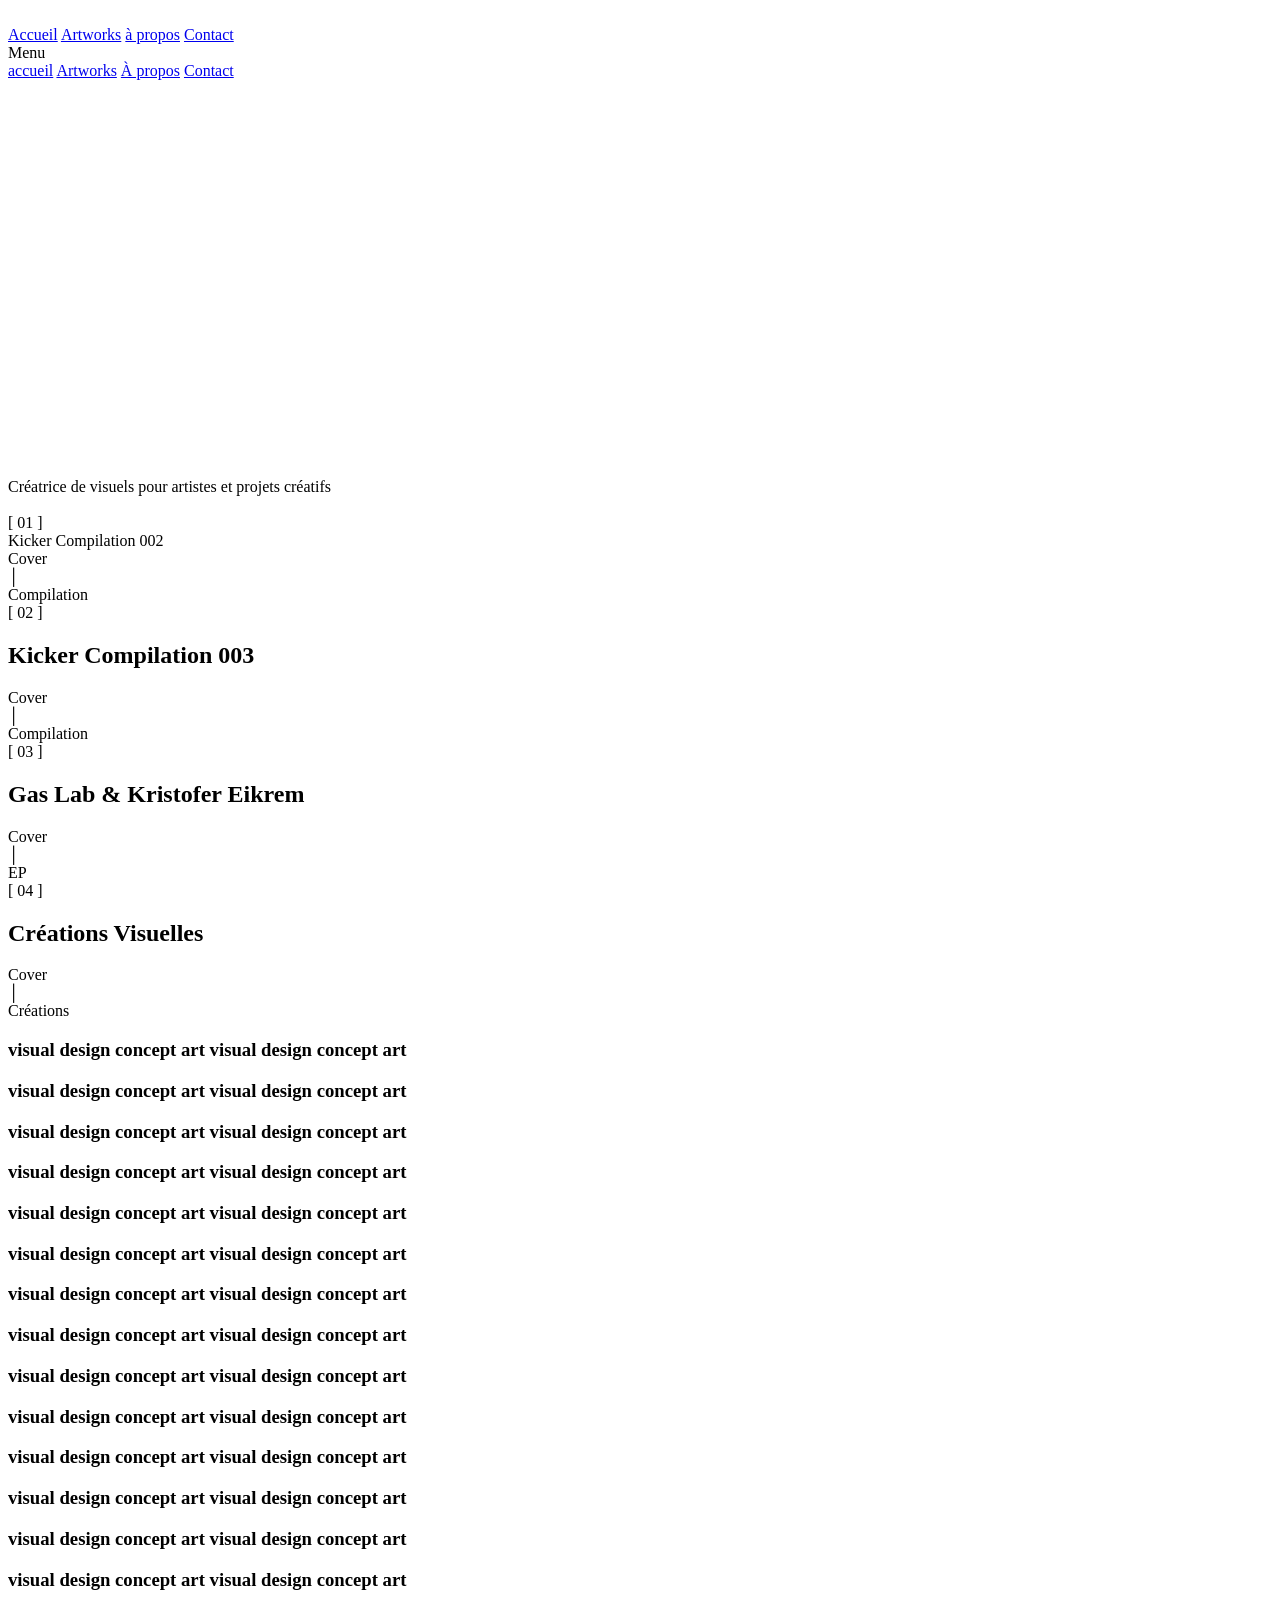
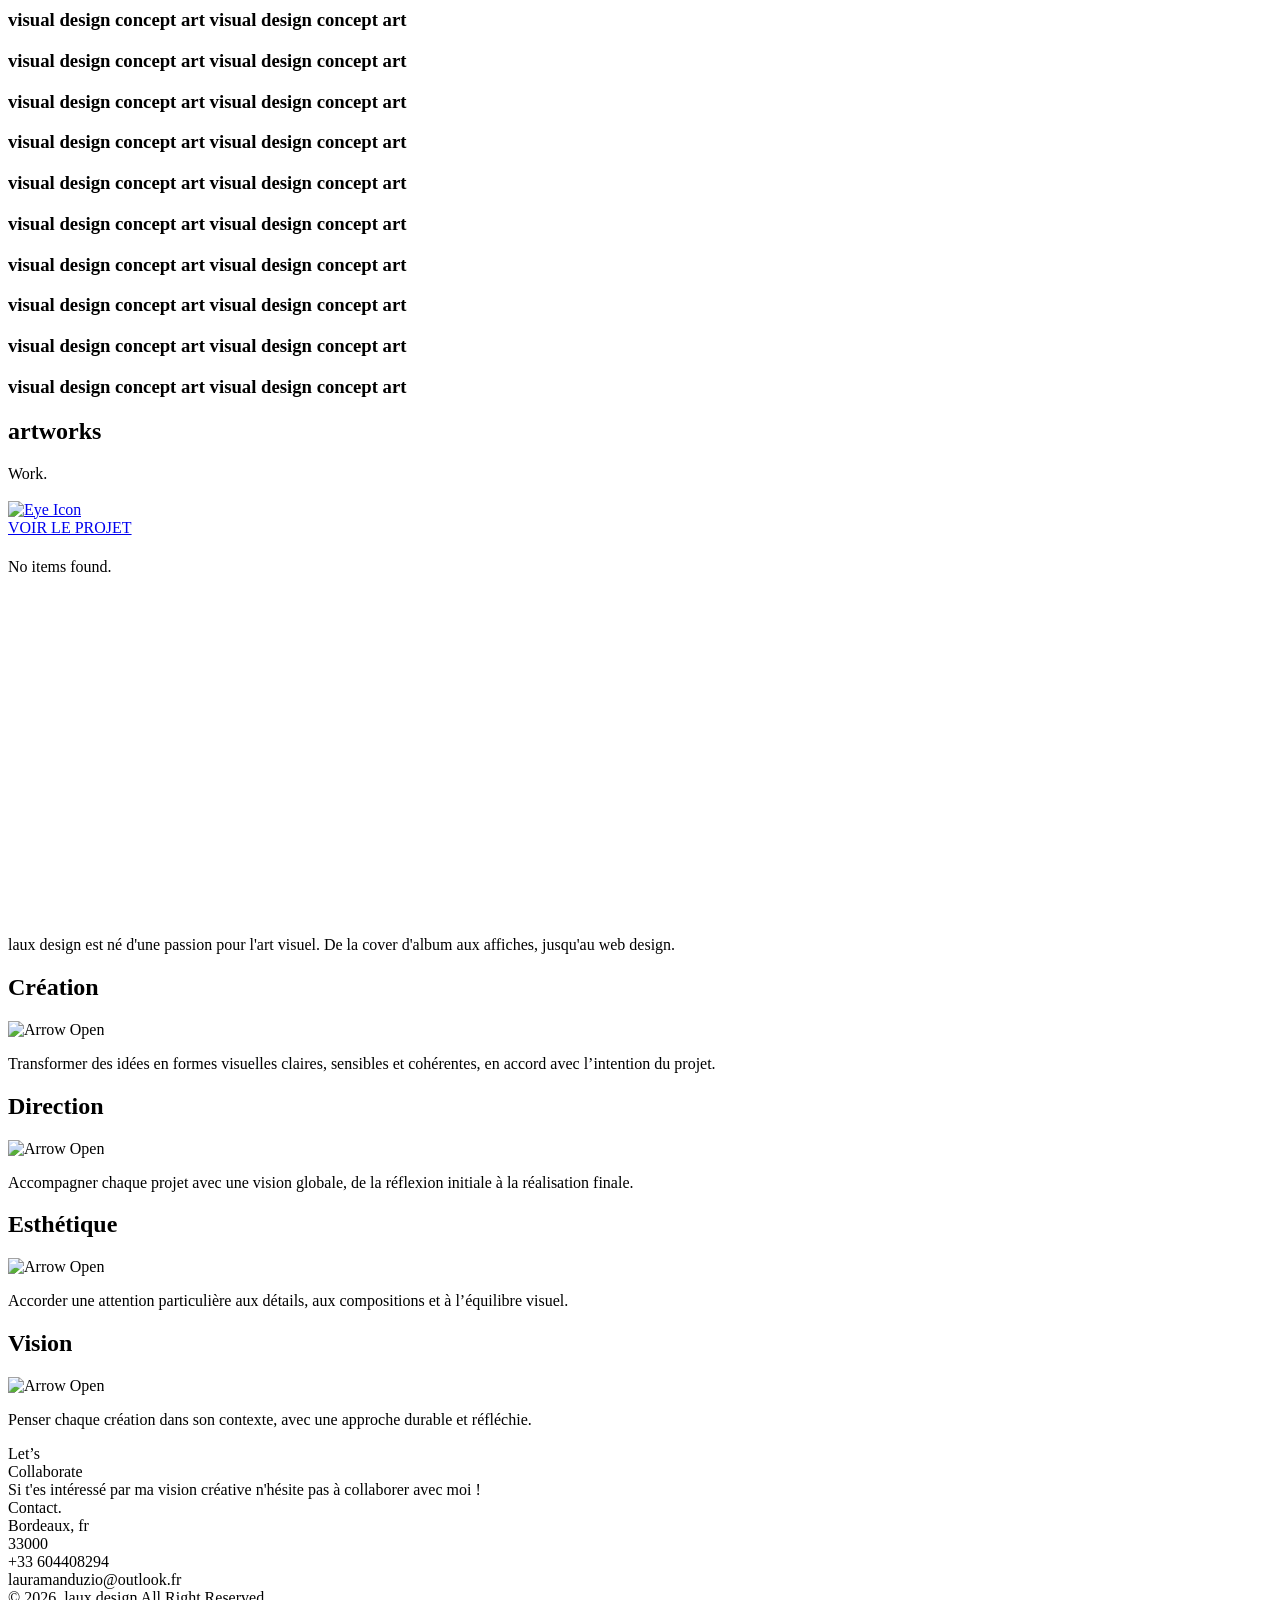
==== index.html @ 68d715af "Add files via upload" ====
<!DOCTYPE html><!--  This site was created in Webflow. https://webflow.com  --><!--  Last Published: Sat Mar 28 2026 16:37:27 GMT+0000 (Coordinated Universal Time)  -->
<html data-wf-page="6971108cc2e95b160600ca8e" data-wf-site="6971108cc2e95b160600ca46" lang="fr">
<head>
  <meta charset="utf-8">
  <title>laux design | Créatrice de visuels pour artistes</title>
  <meta content="Création de visuels pour artistes et projets créatifs : covers d&#x27;albums, affiches, web design. Direction artistique et design graphique." name="description">
  <meta content="laux design | Créatrice de visuels pour artistes" property="og:title">
  <meta content="Création de visuels pour artistes et projets créatifs : covers d&#x27;albums, affiches, web design. Direction artistique et design graphique." property="og:description">
  <meta content="https://cdn.prod.website-files.com/6971108cc2e95b160600ca46/69777c6f8f0aaa59aa8b527d_main%20b%26w.jpg" property="og:image">
  <meta content="laux design | Créatrice de visuels pour artistes" property="twitter:title">
  <meta content="Création de visuels pour artistes et projets créatifs : covers d&#x27;albums, affiches, web design. Direction artistique et design graphique." property="twitter:description">
  <meta property="og:type" content="website">
  <meta content="summary_large_image" name="twitter:card">
  <meta content="width=device-width, initial-scale=1" name="viewport">
  <meta content="Webflow" name="generator">
  <link href="css/normalize.css" rel="stylesheet" type="text/css">
  <link href="css/webflow.css" rel="stylesheet" type="text/css">
  <link href="css/laux-design.webflow.css" rel="stylesheet" type="text/css">
  <link href="https://fonts.googleapis.com" rel="preconnect">
  <link href="https://fonts.gstatic.com" rel="preconnect" crossorigin="anonymous">
  <script src="https://ajax.googleapis.com/ajax/libs/webfont/1.6.26/webfont.js" type="text/javascript"></script>
  <script type="text/javascript">WebFont.load({  google: {    families: ["Inter:300,400,500,600,700","Inter Tight:300,400,500,600,700"]  }});</script>
  <script type="text/javascript">!function(o,c){var n=c.documentElement,t=" w-mod-";n.className+=t+"js",("ontouchstart"in o||o.DocumentTouch&&c instanceof DocumentTouch)&&(n.className+=t+"touch")}(window,document);</script>
  <link href="images/favicon.png" rel="shortcut icon" type="image/x-icon">
  <link href="images/webclip.png" rel="apple-touch-icon">
</head>
<body class="body">
  <div class="page-wrapper">
    <div class="header-wrapper-copy"><img width="70" alt="" src="images/logo_blanc_site.svg" loading="lazy" class="image-4">
      <a href="index.html" aria-current="page" class="link-block-3 w-inline-block w--current"></a>
      <div id="acceuil_2" class="navigation tabeltte">
        <div data-w-id="b4dd97c5-efe1-7832-c474-f2cf4e9d8f13" class="link-wrap"></div>
        <a href="#accueil" class="navbar-link cta-link accueil-button">Accueil</a>
        <a href="#work" class="navbar-link cta-link artwotks-button">Artworks</a>
        <a href="#A-PROPOS-DE-MOI" class="navbar-link cta-link a-propos-button">à propos</a>
        <a href="#contact1" class="navbar-link cta-link contatc-button">Contact</a>
        <div data-hover="false" data-delay="0" class="tablette w-dropdown">
          <div class="dropdown-toggle tableetee fezr w-dropdown-toggle">
            <div class="icon w-icon-dropdown-toggle"></div>
            <div class="text-block-6">Menu</div>
          </div>
          <nav class="dropdown-list-2 w-dropdown-list">
            <div class="nav-noise"></div>
            <a href="#acceuil_2" class="dropdown-link-2 w-dropdown-link">accueil</a>
            <a href="#work" class="dropdown-link-2 w-dropdown-link">Artworks</a>
            <a href="#A-PROPOS-DE-MOI" class="dropdown-link-3 w-dropdown-link">À propos</a>
            <a href="#contact1" class="dropdown-link-4 w-dropdown-link">Contact</a>
          </nav>
        </div>
      </div>
    </div>
    <section id="accueil" class="hero-section tel">
      <div class="hero-container">
        <div class="hero-content">
          <div class="w-layout-grid hero-grid">
            <div class="heading-top"></div>
            <div class="heading-bottom"></div>
          </div>
        </div>
        <div data-w-id="ffccea9a-5b04-d1e5-3bc7-478a6574ee86" style="width:30%;height:35%" class="image-wrapper">
          <div data-w-id="3213b931-6cae-4f96-0c87-dc8773c56033" style="-webkit-transform:translate3d(-100%, 0, 0) scale3d(1, 1, 1) rotateX(0) rotateY(0) rotateZ(0) skew(0, 0);-moz-transform:translate3d(-100%, 0, 0) scale3d(1, 1, 1) rotateX(0) rotateY(0) rotateZ(0) skew(0, 0);-ms-transform:translate3d(-100%, 0, 0) scale3d(1, 1, 1) rotateX(0) rotateY(0) rotateZ(0) skew(0, 0);transform:translate3d(-100%, 0, 0) scale3d(1, 1, 1) rotateX(0) rotateY(0) rotateZ(0) skew(0, 0)" class="image-container-left"><img src="images/boule.jpg" loading="lazy" sizes="30vw" srcset="images/boule-p-500.jpg 500w, images/boule-p-800.jpg 800w, images/boule-p-1080.jpg 1080w, images/boule-p-1600.jpg 1600w, images/boule.jpg 1920w" alt="" class="image-intro"></div>
          <div data-w-id="02ea43da-69fc-4def-9b3e-134c8045bfe1" style="-webkit-transform:translate3d(105%, 0, 0) scale3d(1, 1, 1) rotateX(0) rotateY(0) rotateZ(0) skew(0, 0);-moz-transform:translate3d(105%, 0, 0) scale3d(1, 1, 1) rotateX(0) rotateY(0) rotateZ(0) skew(0, 0);-ms-transform:translate3d(105%, 0, 0) scale3d(1, 1, 1) rotateX(0) rotateY(0) rotateZ(0) skew(0, 0);transform:translate3d(105%, 0, 0) scale3d(1, 1, 1) rotateX(0) rotateY(0) rotateZ(0) skew(0, 0)" class="image-container-right"><img src="images/night-owl-bw.jpg" loading="lazy" sizes="30vw" srcset="images/night-owl-bw-p-500.jpg 500w, images/night-owl-bw-p-800.jpg 800w, images/night-owl-bw-p-1080.jpg 1080w, images/night-owl-bw-p-1600.jpg 1600w, images/night-owl-bw.jpg 1920w" alt="" class="image-intro"></div>
          <div data-w-id="be69c7db-3af7-cc77-e9e8-3a9ce3e620a5" style="-webkit-transform:translate3d(0, 105%, 0) scale3d(1, 1, 1) rotateX(0) rotateY(0) rotateZ(0) skew(0, 0);-moz-transform:translate3d(0, 105%, 0) scale3d(1, 1, 1) rotateX(0) rotateY(0) rotateZ(0) skew(0, 0);-ms-transform:translate3d(0, 105%, 0) scale3d(1, 1, 1) rotateX(0) rotateY(0) rotateZ(0) skew(0, 0);transform:translate3d(0, 105%, 0) scale3d(1, 1, 1) rotateX(0) rotateY(0) rotateZ(0) skew(0, 0)" class="image-container-bottom"><img src="images/main-bw.jpg" loading="lazy" sizes="30vw" srcset="images/main-bw-p-500.jpg 500w, images/main-bw-p-800.jpg 800w, images/main-bw-p-1080.jpg 1080w, images/main-bw-p-1600.jpg 1600w, images/main-bw.jpg 1920w" alt="" class="image-intro"></div>
          <div data-w-id="5f02d5a4-061f-7f18-5f1e-64b38c15baeb" style="-webkit-transform:translate3d(0, -105%, 0) scale3d(1, 1, 1) rotateX(0) rotateY(0) rotateZ(0) skew(0, 0);-moz-transform:translate3d(0, -105%, 0) scale3d(1, 1, 1) rotateX(0) rotateY(0) rotateZ(0) skew(0, 0);-ms-transform:translate3d(0, -105%, 0) scale3d(1, 1, 1) rotateX(0) rotateY(0) rotateZ(0) skew(0, 0);transform:translate3d(0, -105%, 0) scale3d(1, 1, 1) rotateX(0) rotateY(0) rotateZ(0) skew(0, 0);width:100%;height:100%" class="image-container-top">
            <div class="grain"></div><img src="images/logo-blanc.png" loading="lazy" width="Auto" height="Auto" alt="" srcset="images/logo-blanc-p-500.png 500w, images/logo-blanc-p-800.png 800w, images/logo-blanc-p-1080.png 1080w, images/logo-blanc-p-1600.png 1600w, images/logo-blanc-p-2000.png 2000w, images/logo-blanc-p-2600.png 2600w, images/logo-blanc-p-3200.png 3200w, images/logo-blanc.png 4017w" sizes="30vw" class="image-intro">
            <div data-poster-url="videos/sans-logo_1_poster.0000000.jpg" data-video-urls="videos/sans-logo_1_mp4.mp4,videos/sans-logo_1_webm.webm" data-autoplay="true" data-loop="true" data-wf-ignore="true" data-w-id="70887962-3864-44e9-1438-5b47495bd853" class="background-video ordi w-background-video w-background-video-atom"><video id="70887962-3864-44e9-1438-5b47495bd853-video" autoplay="" loop="" style="background-image:url(&quot;videos/sans-logo_1_poster.0000000.jpg&quot;)" muted="" playsinline="" data-wf-ignore="true" data-object-fit="cover">
                <source src="videos/sans-logo_1_mp4.mp4" data-wf-ignore="true">
                <source src="videos/sans-logo_1_webm.webm" data-wf-ignore="true">
              </video></div>
            <div data-poster-url="videos/tel_6_1_poster.0000000.jpg" data-video-urls="videos/tel_6_1_mp4.mp4,videos/tel_6_1_webm.webm" data-autoplay="true" data-loop="true" data-wf-ignore="true" class="background-video ordi tel w-background-video w-background-video-atom"><video id="5fc7cf40-2a11-3a38-44f2-1a3070dfd8f1-video" autoplay="" loop="" style="background-image:url(&quot;videos/tel_6_1_poster.0000000.jpg&quot;)" muted="" playsinline="" data-wf-ignore="true" data-object-fit="cover">
                <source src="videos/tel_6_1_mp4.mp4" data-wf-ignore="true">
                <source src="videos/tel_6_1_webm.webm" data-wf-ignore="true">
              </video></div>
          </div>
        </div>
      </div>
    </section>
    <section id="about" class="about-section">
      <div class="about-container">
        <div data-w-id="ef8ca251-165b-768e-62c2-48f08a9e4ed6" style="opacity:0;-webkit-transform:translate3d(0, 100%, 0) scale3d(1, 1, 1) rotateX(0) rotateY(0) rotateZ(0) skew(0, 0);-moz-transform:translate3d(0, 100%, 0) scale3d(1, 1, 1) rotateX(0) rotateY(0) rotateZ(0) skew(0, 0);-ms-transform:translate3d(0, 100%, 0) scale3d(1, 1, 1) rotateX(0) rotateY(0) rotateZ(0) skew(0, 0);transform:translate3d(0, 100%, 0) scale3d(1, 1, 1) rotateX(0) rotateY(0) rotateZ(0) skew(0, 0)" class="section-heading">Bordeaux, Fr<br></div>
        <div data-w-id="5f489d31-7cb2-3b2f-2604-29b11a1f4124" class="about-introduction">Créatrice de visuels pour artistes et projets créatifs</div>
        <div data-w-id="f0ab82bb-39fd-3a11-7e8b-4f7f6230dbb0" class="divider-h-100"></div>
      </div>
      <div class="clients-container">
        <div class="heading-wrap">
          <div data-w-id="815b9667-c05b-b7cb-61c4-9f22464ac699" style="opacity:0;-webkit-transform:translate3d(0, 100%, 0) scale3d(1, 1, 1) rotateX(0) rotateY(0) rotateZ(0) skew(0, 0);-moz-transform:translate3d(0, 100%, 0) scale3d(1, 1, 1) rotateX(0) rotateY(0) rotateZ(0) skew(0, 0);-ms-transform:translate3d(0, 100%, 0) scale3d(1, 1, 1) rotateX(0) rotateY(0) rotateZ(0) skew(0, 0);transform:translate3d(0, 100%, 0) scale3d(1, 1, 1) rotateX(0) rotateY(0) rotateZ(0) skew(0, 0)" class="section-heading">Quelques projets</div>
        </div>
        <div class="experience-container">
          <div data-w-id="a1bee792-0197-36e1-5401-4d4740390bb0" class="experience-block">
            <div class="experience-header">
              <div id="w-node-a3fb677b-ff81-029f-3f84-0be3c2d20cfc-0600ca8e" class="client-number">[ 01 ]</div>
              <div class="h1-experience">Kicker Compilation 002</div>
              <div class="provided-services-wrap">
                <div class="provided-services">Cover</div>
                <div class="divider-v-small">│</div>
                <div class="provided-services">Compilation</div>
              </div>
            </div>
            <div class="block-divider"></div>
          </div>
          <div data-w-id="766e1270-9420-e8e7-de24-485e80b59cd3" class="experience-block">
            <div class="experience-header">
              <div class="client-number">[ 02 ]</div>
              <h1 class="h1-experience">Kicker Compilation 003</h1>
              <div class="provided-services-wrap">
                <div class="provided-services">Cover</div>
                <div class="divider-v-small">│</div>
                <div class="provided-services">Compilation</div>
              </div>
            </div>
            <div class="block-divider"></div>
          </div>
          <div data-w-id="7b077aba-12f6-fdc4-5512-e68004c45f73" class="experience-block">
            <div class="experience-header">
              <div class="client-number">[ 03 ]</div>
              <h1 class="h1-experience">Gas Lab &amp; Kristofer Eikrem </h1>
              <div class="provided-services-wrap">
                <div class="provided-services">Cover</div>
                <div class="divider-v-small">│</div>
                <div class="provided-services">EP</div>
              </div>
            </div>
            <div class="block-divider"></div>
          </div>
          <div data-w-id="5f6616db-40c5-8e0f-2c63-a8050684179c" class="experience-block">
            <div class="experience-header">
              <div class="client-number">[ 04 ]</div>
              <h1 class="h1-experience">Créations Visuelles</h1>
              <div class="provided-services-wrap">
                <div class="provided-services">Cover</div>
                <div class="divider-v-small">│</div>
                <div class="provided-services">Créations</div>
              </div>
            </div>
            <div class="block-divider"></div>
          </div>
        </div>
      </div>
    </section>
    <section class="work-intro">
      <div class="sticky-wrap">
        <div class="sticky-trigger">
          <div class="sticky-track">
            <div id="ACCUEIL" class="sticky-element">
              <div class="circle-1"></div>
              <div class="circle-2"></div>
              <div class="circle-3"></div>
              <div class="circle-4">
                <section class="features-section">
                  <div class="features-inner-container">
                    <h1 class="marquee-h1">visual design concept art visual design concept art</h1>
                    <h1 class="marquee-h1">visual design concept art visual design concept art</h1>
                    <h1 class="marquee-h1">visual design concept art visual design concept art</h1>
                    <h1 class="marquee-h1">visual design concept art visual design concept art</h1>
                    <h1 class="marquee-h1">visual design concept art visual design concept art</h1>
                    <h1 class="marquee-h1">visual design concept art visual design concept art</h1>
                    <h1 class="marquee-h1">visual design concept art visual design concept art</h1>
                    <h1 class="marquee-h1">visual design concept art visual design concept art</h1>
                    <h1 class="marquee-h1">visual design concept art visual design concept art</h1>
                    <h1 class="marquee-h1">visual design concept art visual design concept art</h1>
                    <h1 class="marquee-h1">visual design concept art visual design concept art</h1>
                    <h1 class="marquee-h1">visual design concept art visual design concept art</h1>
                    <h1 class="marquee-h1">visual design concept art visual design concept art</h1>
                    <h1 class="marquee-h1">visual design concept art visual design concept art</h1>
                    <h1 class="marquee-h1">visual design concept art visual design concept art</h1>
                    <h1 class="marquee-h1">visual design concept art visual design concept art</h1>
                    <h1 class="marquee-h1">visual design concept art visual design concept art</h1>
                    <h1 class="marquee-h1">visual design concept art visual design concept art</h1>
                    <h1 class="marquee-h1">visual design concept art visual design concept art</h1>
                    <h1 class="marquee-h1">visual design concept art visual design concept art</h1>
                    <h1 class="marquee-h1">visual design concept art visual design concept art</h1>
                    <h1 class="marquee-h1">visual design concept art visual design concept art</h1>
                    <h1 class="marquee-h1">visual design concept art visual design concept art</h1>
                    <h1 class="marquee-h1">visual design concept art visual design concept art</h1>
                  </div>
                </section>
              </div>
              <div class="circle-5">
                <h1 class="h1-section-title">artworks</h1>
              </div>
            </div>
          </div>
        </div>
      </div>
    </section>
    <div id="work" class="work-container">
      <div class="section-heading">Work.</div>
      <div data-w-id="8174acce-7b63-e8df-eda4-89fbf2bf2b81" class="w-dyn-list">
        <div role="list" class="collection-list-2 w-dyn-items">
          <div data-w-id="8174acce-7b63-e8df-eda4-89fbf2bf2b83" role="listitem" class="projects-wrapper w-dyn-item">
            <a href="#" class="work-linkblock w-inline-block"><img src="https://d3e54v103j8qbb.cloudfront.net/plugins/Basic/assets/placeholder.60f9b1840c.svg" loading="lazy" style="-webkit-transform:translate3d(0, 0, 0) scale3d(1, 1, 1) rotateX(0) rotateY(0) rotateZ(0) skew(0, 0);-moz-transform:translate3d(0, 0, 0) scale3d(1, 1, 1) rotateX(0) rotateY(0) rotateZ(0) skew(0, 0);-ms-transform:translate3d(0, 0, 0) scale3d(1, 1, 1) rotateX(0) rotateY(0) rotateZ(0) skew(0, 0);transform:translate3d(0, 0, 0) scale3d(1, 1, 1) rotateX(0) rotateY(0) rotateZ(0) skew(0, 0)" alt="" class="work-item-image w-dyn-bind-empty">
              <div class="view-btn-wrap">
                <div class="view-btn-container voir-projet">
                  <div class="view-btn-block"><img src="images/view-stroke-rounded.svg" loading="lazy" alt="Eye Icon" class="view-item-image">
                    <div class="text-block-5">VOIR LE PROJET</div>
                  </div>
                </div>
              </div>
            </a>
            <div class="work-info">
              <h1 class="h1-item-name w-dyn-bind-empty"></h1>
              <h2 id="w-node-_9ea7f011-cbbd-9407-8b77-5b8b09763533-0600ca8e" class="h2-work-date w-dyn-bind-empty"></h2>
              <div class="category w-dyn-bind-empty"></div>
            </div>
          </div>
        </div>
        <div class="w-dyn-empty">
          <div>No items found.</div>
        </div>
      </div>
    </div>
    <section class="awards-section">
      <div id="a-propos-1" class="awards-container">
        <div data-w-id="44a1f283-3ed0-b2af-04c3-5f716579e6eb" style="opacity:0;-webkit-transform:translate3d(0, 100%, 0) scale3d(1, 1, 1) rotateX(0) rotateY(0) rotateZ(0) skew(0, 0);-moz-transform:translate3d(0, 100%, 0) scale3d(1, 1, 1) rotateX(0) rotateY(0) rotateZ(0) skew(0, 0);-ms-transform:translate3d(0, 100%, 0) scale3d(1, 1, 1) rotateX(0) rotateY(0) rotateZ(0) skew(0, 0);transform:translate3d(0, 100%, 0) scale3d(1, 1, 1) rotateX(0) rotateY(0) rotateZ(0) skew(0, 0)" class="heading-wrap shrink">
          <div class="section-heading padding">À propos de mon travail</div>
        </div>
        <div class="awards-wrapper">
          <div class="awards-block">
            <div data-w-id="44a1f283-3ed0-b2af-04c3-5f716579e6f0" style="opacity:0;-webkit-transform:translate3d(0, 100%, 0) scale3d(1, 1, 1) rotateX(0) rotateY(0) rotateZ(0) skew(0, 0);-moz-transform:translate3d(0, 100%, 0) scale3d(1, 1, 1) rotateX(0) rotateY(0) rotateZ(0) skew(0, 0);-ms-transform:translate3d(0, 100%, 0) scale3d(1, 1, 1) rotateX(0) rotateY(0) rotateZ(0) skew(0, 0);transform:translate3d(0, 100%, 0) scale3d(1, 1, 1) rotateX(0) rotateY(0) rotateZ(0) skew(0, 0)" class="awards-content">
              <div class="category-wrap">
                <div class="awards-category">Kicker Label</div>
              </div>
              <div id="w-node-_44a1f283-3ed0-b2af-04c3-5f716579e6f4-0600ca8e" class="award-name-wrap">
                <div class="awards-name">Kicker Compilation N°3</div>
              </div>
              <div id="w-node-_44a1f283-3ed0-b2af-04c3-5f716579e6f7-0600ca8e" class="year-wrap">
                <div class="awards-year">2025</div>
              </div>
            </div>
            <div data-w-id="44a1f283-3ed0-b2af-04c3-5f716579e6fa" style="opacity:0;-webkit-transform:translate3d(0, 100%, 0) scale3d(1, 1, 1) rotateX(0) rotateY(0) rotateZ(0) skew(0, 0);-moz-transform:translate3d(0, 100%, 0) scale3d(1, 1, 1) rotateX(0) rotateY(0) rotateZ(0) skew(0, 0);-ms-transform:translate3d(0, 100%, 0) scale3d(1, 1, 1) rotateX(0) rotateY(0) rotateZ(0) skew(0, 0);transform:translate3d(0, 100%, 0) scale3d(1, 1, 1) rotateX(0) rotateY(0) rotateZ(0) skew(0, 0)" class="block-divider _100"></div>
            <div data-w-id="44a1f283-3ed0-b2af-04c3-5f716579e6fb" style="opacity:0;-webkit-transform:translate3d(0, 100%, 0) scale3d(1, 1, 1) rotateX(0) rotateY(0) rotateZ(0) skew(0, 0);-moz-transform:translate3d(0, 100%, 0) scale3d(1, 1, 1) rotateX(0) rotateY(0) rotateZ(0) skew(0, 0);-ms-transform:translate3d(0, 100%, 0) scale3d(1, 1, 1) rotateX(0) rotateY(0) rotateZ(0) skew(0, 0);transform:translate3d(0, 100%, 0) scale3d(1, 1, 1) rotateX(0) rotateY(0) rotateZ(0) skew(0, 0)" class="awards-content">
              <div id="w-node-_44a1f283-3ed0-b2af-04c3-5f716579e6fc-0600ca8e" class="category-wrap">
                <div class="awards-category">Kicker Label</div>
              </div>
              <div id="w-node-_44a1f283-3ed0-b2af-04c3-5f716579e6ff-0600ca8e" class="award-name-wrap">
                <div class="awards-name">Kicker Compilation N°2</div>
              </div>
              <div id="w-node-_44a1f283-3ed0-b2af-04c3-5f716579e702-0600ca8e" class="year-wrap">
                <div class="awards-year">2024</div>
              </div>
            </div>
            <div data-w-id="44a1f283-3ed0-b2af-04c3-5f716579e705" style="opacity:0;-webkit-transform:translate3d(0, 100%, 0) scale3d(1, 1, 1) rotateX(0) rotateY(0) rotateZ(0) skew(0, 0);-moz-transform:translate3d(0, 100%, 0) scale3d(1, 1, 1) rotateX(0) rotateY(0) rotateZ(0) skew(0, 0);-ms-transform:translate3d(0, 100%, 0) scale3d(1, 1, 1) rotateX(0) rotateY(0) rotateZ(0) skew(0, 0);transform:translate3d(0, 100%, 0) scale3d(1, 1, 1) rotateX(0) rotateY(0) rotateZ(0) skew(0, 0)" class="block-divider _100"></div>
            <div data-w-id="44a1f283-3ed0-b2af-04c3-5f716579e706" style="opacity:0;-webkit-transform:translate3d(0, 100%, 0) scale3d(1, 1, 1) rotateX(0) rotateY(0) rotateZ(0) skew(0, 0);-moz-transform:translate3d(0, 100%, 0) scale3d(1, 1, 1) rotateX(0) rotateY(0) rotateZ(0) skew(0, 0);-ms-transform:translate3d(0, 100%, 0) scale3d(1, 1, 1) rotateX(0) rotateY(0) rotateZ(0) skew(0, 0);transform:translate3d(0, 100%, 0) scale3d(1, 1, 1) rotateX(0) rotateY(0) rotateZ(0) skew(0, 0)" class="awards-content">
              <div class="awards-category">Gas Lab &amp; Kristoffer Eikrem</div>
              <div class="awards-name">Foreign Collections</div>
              <div id="w-node-_44a1f283-3ed0-b2af-04c3-5f716579e70b-0600ca8e" class="awards-year">2024</div>
            </div>
            <div data-w-id="44a1f283-3ed0-b2af-04c3-5f716579e70d" style="opacity:0;-webkit-transform:translate3d(0, 100%, 0) scale3d(1, 1, 1) rotateX(0) rotateY(0) rotateZ(0) skew(0, 0);-moz-transform:translate3d(0, 100%, 0) scale3d(1, 1, 1) rotateX(0) rotateY(0) rotateZ(0) skew(0, 0);-ms-transform:translate3d(0, 100%, 0) scale3d(1, 1, 1) rotateX(0) rotateY(0) rotateZ(0) skew(0, 0);transform:translate3d(0, 100%, 0) scale3d(1, 1, 1) rotateX(0) rotateY(0) rotateZ(0) skew(0, 0)" class="block-divider _100"></div>
            <div data-w-id="44a1f283-3ed0-b2af-04c3-5f716579e70e" style="opacity:0;-webkit-transform:translate3d(0, 100%, 0) scale3d(1, 1, 1) rotateX(0) rotateY(0) rotateZ(0) skew(0, 0);-moz-transform:translate3d(0, 100%, 0) scale3d(1, 1, 1) rotateX(0) rotateY(0) rotateZ(0) skew(0, 0);-ms-transform:translate3d(0, 100%, 0) scale3d(1, 1, 1) rotateX(0) rotateY(0) rotateZ(0) skew(0, 0);transform:translate3d(0, 100%, 0) scale3d(1, 1, 1) rotateX(0) rotateY(0) rotateZ(0) skew(0, 0)" class="awards-content">
              <div class="awards-category">Covers</div>
              <div class="awards-name">Créations Visuelles</div>
              <div id="w-node-_44a1f283-3ed0-b2af-04c3-5f716579e713-0600ca8e" class="awards-year">2026</div>
            </div>
            <div data-w-id="44a1f283-3ed0-b2af-04c3-5f716579e715" style="opacity:0;-webkit-transform:translate3d(0, 100%, 0) scale3d(1, 1, 1) rotateX(0) rotateY(0) rotateZ(0) skew(0, 0);-moz-transform:translate3d(0, 100%, 0) scale3d(1, 1, 1) rotateX(0) rotateY(0) rotateZ(0) skew(0, 0);-ms-transform:translate3d(0, 100%, 0) scale3d(1, 1, 1) rotateX(0) rotateY(0) rotateZ(0) skew(0, 0);transform:translate3d(0, 100%, 0) scale3d(1, 1, 1) rotateX(0) rotateY(0) rotateZ(0) skew(0, 0)" class="block-divider _100"></div>
            <div data-w-id="44a1f283-3ed0-b2af-04c3-5f716579e716" style="opacity:0;-webkit-transform:translate3d(0, 100%, 0) scale3d(1, 1, 1) rotateX(0) rotateY(0) rotateZ(0) skew(0, 0);-moz-transform:translate3d(0, 100%, 0) scale3d(1, 1, 1) rotateX(0) rotateY(0) rotateZ(0) skew(0, 0);-ms-transform:translate3d(0, 100%, 0) scale3d(1, 1, 1) rotateX(0) rotateY(0) rotateZ(0) skew(0, 0);transform:translate3d(0, 100%, 0) scale3d(1, 1, 1) rotateX(0) rotateY(0) rotateZ(0) skew(0, 0)" class="awards-content">
              <div class="awards-category">Poster</div>
              <div class="awards-name">Contées Nocturnes</div>
              <div id="w-node-_44a1f283-3ed0-b2af-04c3-5f716579e71b-0600ca8e" class="awards-year">2025</div>
            </div>
            <div data-w-id="539f123d-c286-32d5-b4ac-7860bc6230f8" style="opacity:0;-webkit-transform:translate3d(0, 100%, 0) scale3d(1, 1, 1) rotateX(0) rotateY(0) rotateZ(0) skew(0, 0);-moz-transform:translate3d(0, 100%, 0) scale3d(1, 1, 1) rotateX(0) rotateY(0) rotateZ(0) skew(0, 0);-ms-transform:translate3d(0, 100%, 0) scale3d(1, 1, 1) rotateX(0) rotateY(0) rotateZ(0) skew(0, 0);transform:translate3d(0, 100%, 0) scale3d(1, 1, 1) rotateX(0) rotateY(0) rotateZ(0) skew(0, 0)" class="block-divider _100"></div>
            <div data-w-id="ded0699b-e7b2-80e8-58a9-81827d842716" style="opacity:0;-webkit-transform:translate3d(0, 100%, 0) scale3d(1, 1, 1) rotateX(0) rotateY(0) rotateZ(0) skew(0, 0);-moz-transform:translate3d(0, 100%, 0) scale3d(1, 1, 1) rotateX(0) rotateY(0) rotateZ(0) skew(0, 0);-ms-transform:translate3d(0, 100%, 0) scale3d(1, 1, 1) rotateX(0) rotateY(0) rotateZ(0) skew(0, 0);transform:translate3d(0, 100%, 0) scale3d(1, 1, 1) rotateX(0) rotateY(0) rotateZ(0) skew(0, 0)" class="awards-content">
              <div class="awards-category">Poster</div>
              <div class="awards-name">L&#x27;image d&#x27;une odeur : le Pinot Noir</div>
              <div id="w-node-ded0699b-e7b2-80e8-58a9-81827d84271b-0600ca8e" class="awards-year">2025</div>
            </div>
            <div data-w-id="44a1f283-3ed0-b2af-04c3-5f716579e71d" style="opacity:0;-webkit-transform:translate3d(0, 100%, 0) scale3d(1, 1, 1) rotateX(0) rotateY(0) rotateZ(0) skew(0, 0);-moz-transform:translate3d(0, 100%, 0) scale3d(1, 1, 1) rotateX(0) rotateY(0) rotateZ(0) skew(0, 0);-ms-transform:translate3d(0, 100%, 0) scale3d(1, 1, 1) rotateX(0) rotateY(0) rotateZ(0) skew(0, 0);transform:translate3d(0, 100%, 0) scale3d(1, 1, 1) rotateX(0) rotateY(0) rotateZ(0) skew(0, 0)" class="block-divider _100"></div>
          </div>
        </div>
      </div>
    </section>
    <section id="A-PROPOS-DE-MOI" class="services-section">
      <div class="services-container">
        <div class="service-headline">
          <div class="heading-wrap">
            <div data-w-id="f8e8a7ad-8e4a-cfc4-01ec-0c74b2f58e3a" style="opacity:0;-webkit-transform:translate3d(0, 100%, 0) scale3d(1, 1, 1) rotateX(0) rotateY(0) rotateZ(0) skew(0, 0);-moz-transform:translate3d(0, 100%, 0) scale3d(1, 1, 1) rotateX(0) rotateY(0) rotateZ(0) skew(0, 0);-ms-transform:translate3d(0, 100%, 0) scale3d(1, 1, 1) rotateX(0) rotateY(0) rotateZ(0) skew(0, 0);transform:translate3d(0, 100%, 0) scale3d(1, 1, 1) rotateX(0) rotateY(0) rotateZ(0) skew(0, 0)" class="section-heading light">À propos de moi</div>
          </div>
          <div data-w-id="ed33893b-af82-208c-581c-0a84baa81842" class="about-services">laux design est né d&#x27;une passion pour l&#x27;art visuel. De la cover d&#x27;album aux affiches, jusqu&#x27;au web design.</div>
        </div>
        <div class="services-wrap">
          <div class="services">
            <div class="faq-box">
              <div class="faq-headline">
                <div id="w-node-_6a169389-026c-d737-30e9-45e662ab0059-0600ca8e" class="resume-position-wrapper">
                  <h1 class="service-title"><strong>Création</strong></h1>
                </div>
                <div class="plus-wrap"><img src="images/arrow-up-right-03-stroke-rounded.svg" loading="lazy" alt="Arrow Open"></div>
              </div>
              <div class="service-desrpion">
                <p class="tb-introduction">Transformer des idées en formes visuelles claires, sensibles et cohérentes, en accord avec l’intention du projet.</p>
              </div>
            </div>
            <div class="faq-box">
              <div class="faq-headline">
                <div id="w-node-a5ca5d1c-3bdf-d475-7c6a-580638f76c6d-0600ca8e" class="resume-position-wrapper">
                  <h1 class="service-title"><strong>Direction</strong></h1>
                </div>
                <div class="plus-wrap"><img src="images/arrow-up-right-03-stroke-rounded.svg" loading="lazy" width="20" height="20" alt="Arrow Open"></div>
              </div>
              <div class="service-desrpion">
                <p class="tb-introduction">Accompagner chaque projet avec une vision globale, de la réflexion initiale à la réalisation finale.</p>
              </div>
            </div>
            <div class="faq-box">
              <div class="faq-headline">
                <div id="w-node-_7f49a0bc-113d-d954-2f7e-6f7a82491c91-0600ca8e" class="resume-position-wrapper">
                  <h1 class="service-title"><strong>Esthétique</strong></h1>
                </div>
                <div class="plus-wrap"><img src="images/arrow-up-right-03-stroke-rounded.svg" loading="lazy" alt="Arrow Open"></div>
              </div>
              <div class="service-desrpion">
                <p class="tb-introduction">Accorder une attention particulière aux détails, aux compositions et à l’équilibre visuel.</p>
              </div>
            </div>
            <div class="faq-box">
              <div class="faq-headline">
                <div id="w-node-fdf76875-0294-2276-3f53-1220f4b87f4e-0600ca8e" class="resume-position-wrapper">
                  <h1 class="service-title"><strong>Vision</strong></h1>
                </div>
                <div class="plus-wrap"><img src="images/arrow-up-right-03-stroke-rounded.svg" loading="lazy" alt="Arrow Open"></div>
              </div>
              <div class="service-desrpion">
                <p class="tb-introduction">Penser chaque création dans son contexte, avec une approche durable et réfléchie.</p>
              </div>
            </div>
          </div>
        </div>
      </div>
    </section>
    <section class="testimonial-section"></section>
    <section id="contact" class="cta-section">
      <div class="cta-container">
        <div data-w-id="351e5c61-3a4d-5fed-9eb3-2098f4b6c527" class="cta-heading">Let’s </div>
        <div data-w-id="351e5c61-3a4d-5fed-9eb3-2098f4b6c52a" class="cta-heading">Collaborate</div>
        <div class="divider-h-100"></div>
        <div data-w-id="351e5c61-3a4d-5fed-9eb3-2098f4b6c52c" class="colaborate-p dark">Si t&#x27;es intéressé par ma vision créative n&#x27;hésite pas à collaborer avec moi !</div>
      </div>
    </section>
    <section id="contact" class="contact-section">
      <div id="contact1" class="contact-container">
        <div class="heading-wrap shrink">
          <div class="section-heading padding">Contact.</div>
        </div>
        <div class="contact-wrapper">
          <div class="contact-block">
            <div class="contact-info">
              <div class="contact-detail">Bordeaux, fr <br>33000</div>
            </div>
            <div id="w-node-_56c98b5d-cf7a-afb0-707c-98e510b4fd21-10b4fd13" class="contact-info">
              <div class="contact-detail">+33 604408294</div>
              <div class="contact-detail">lauramanduzio@outlook.fr</div>
            </div>
            <div class="contact-info"></div>
          </div>
          <div class="block-divider _100"></div>
        </div>
      </div>
    </section>
    <section class="footer-section">
      <div class="footer-container">
        <div class="copyright">
          <div class="copyright-text">© 2026. laux design All Right Reserved</div>
        </div>
        <div class="utility-pages"></div>
      </div>
    </section>
  </div>
  <script src="https://d3e54v103j8qbb.cloudfront.net/js/jquery-3.5.1.min.dc5e7f18c8.js?site=6971108cc2e95b160600ca46" type="text/javascript" integrity="sha256-9/aliU8dGd2tb6OSsuzixeV4y/faTqgFtohetphbbj0=" crossorigin="anonymous"></script>
  <script src="js/webflow.js" type="text/javascript"></script>
</body>
</html>
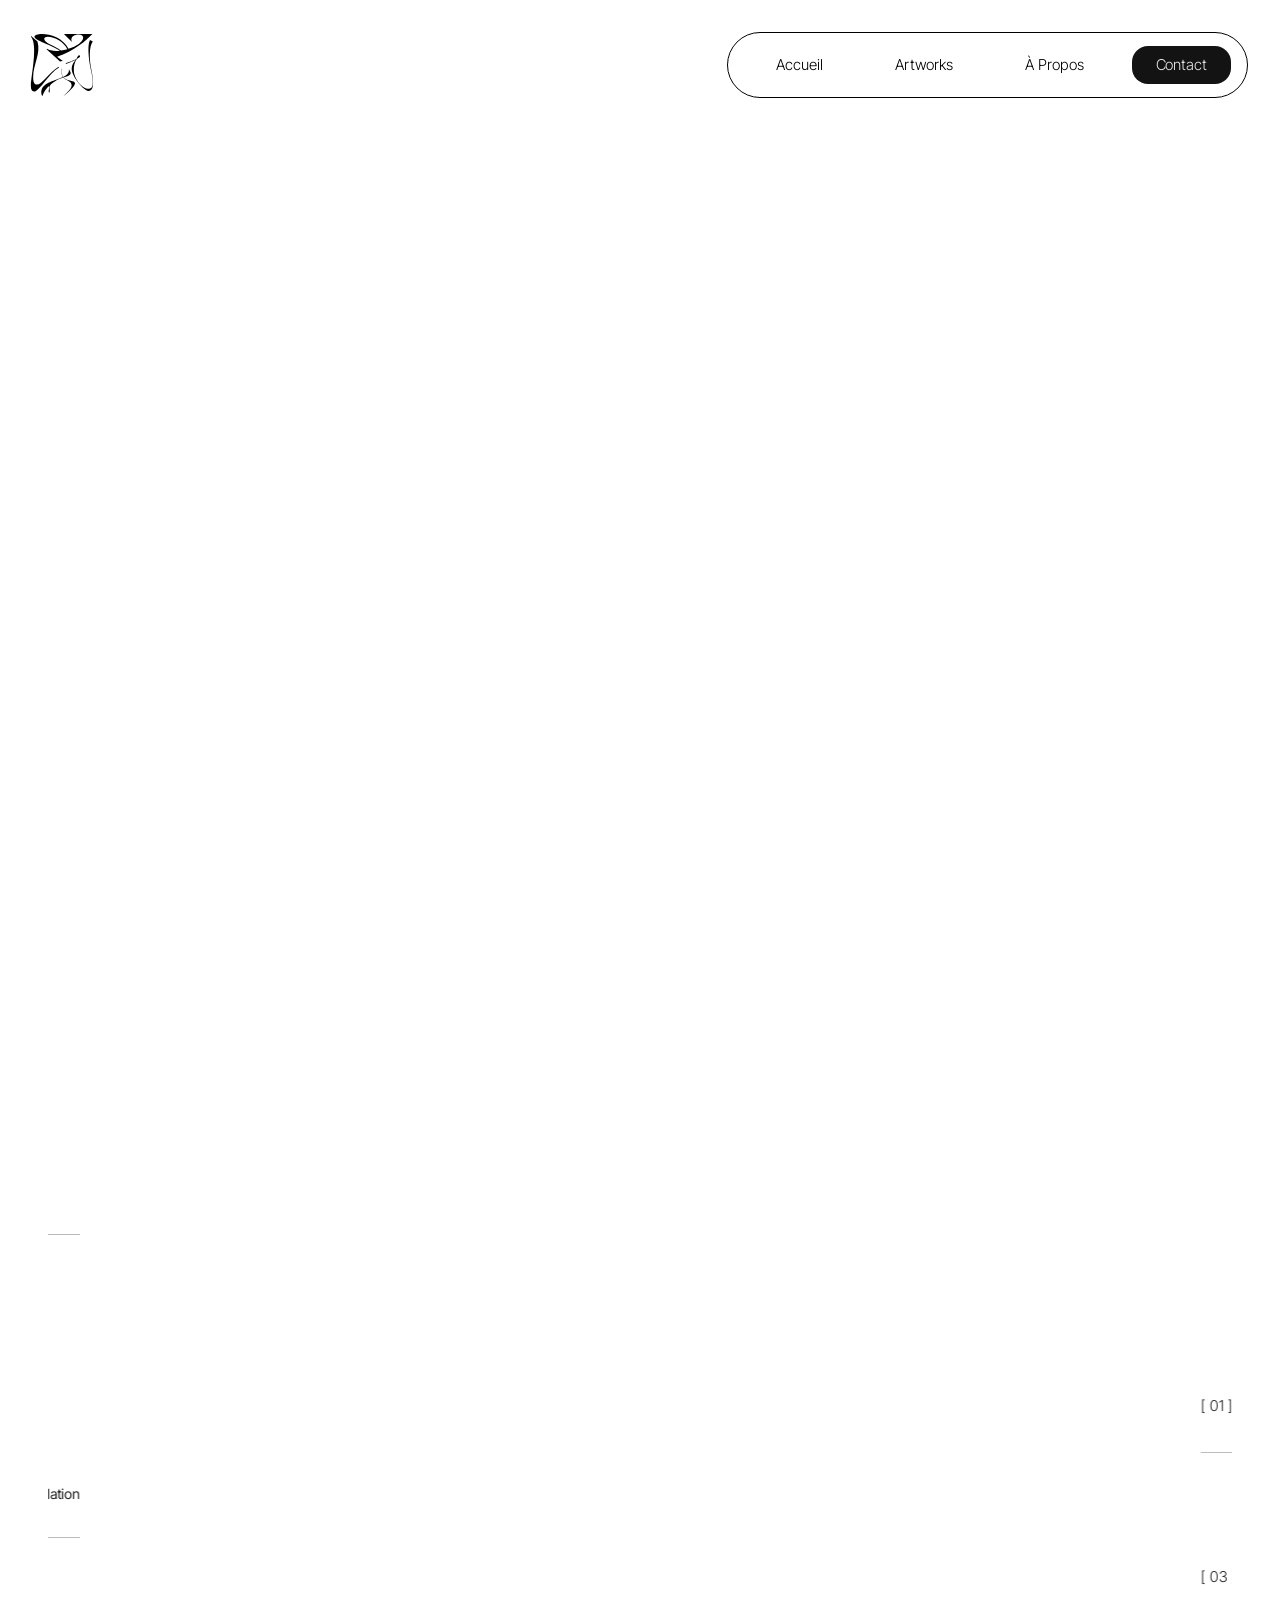
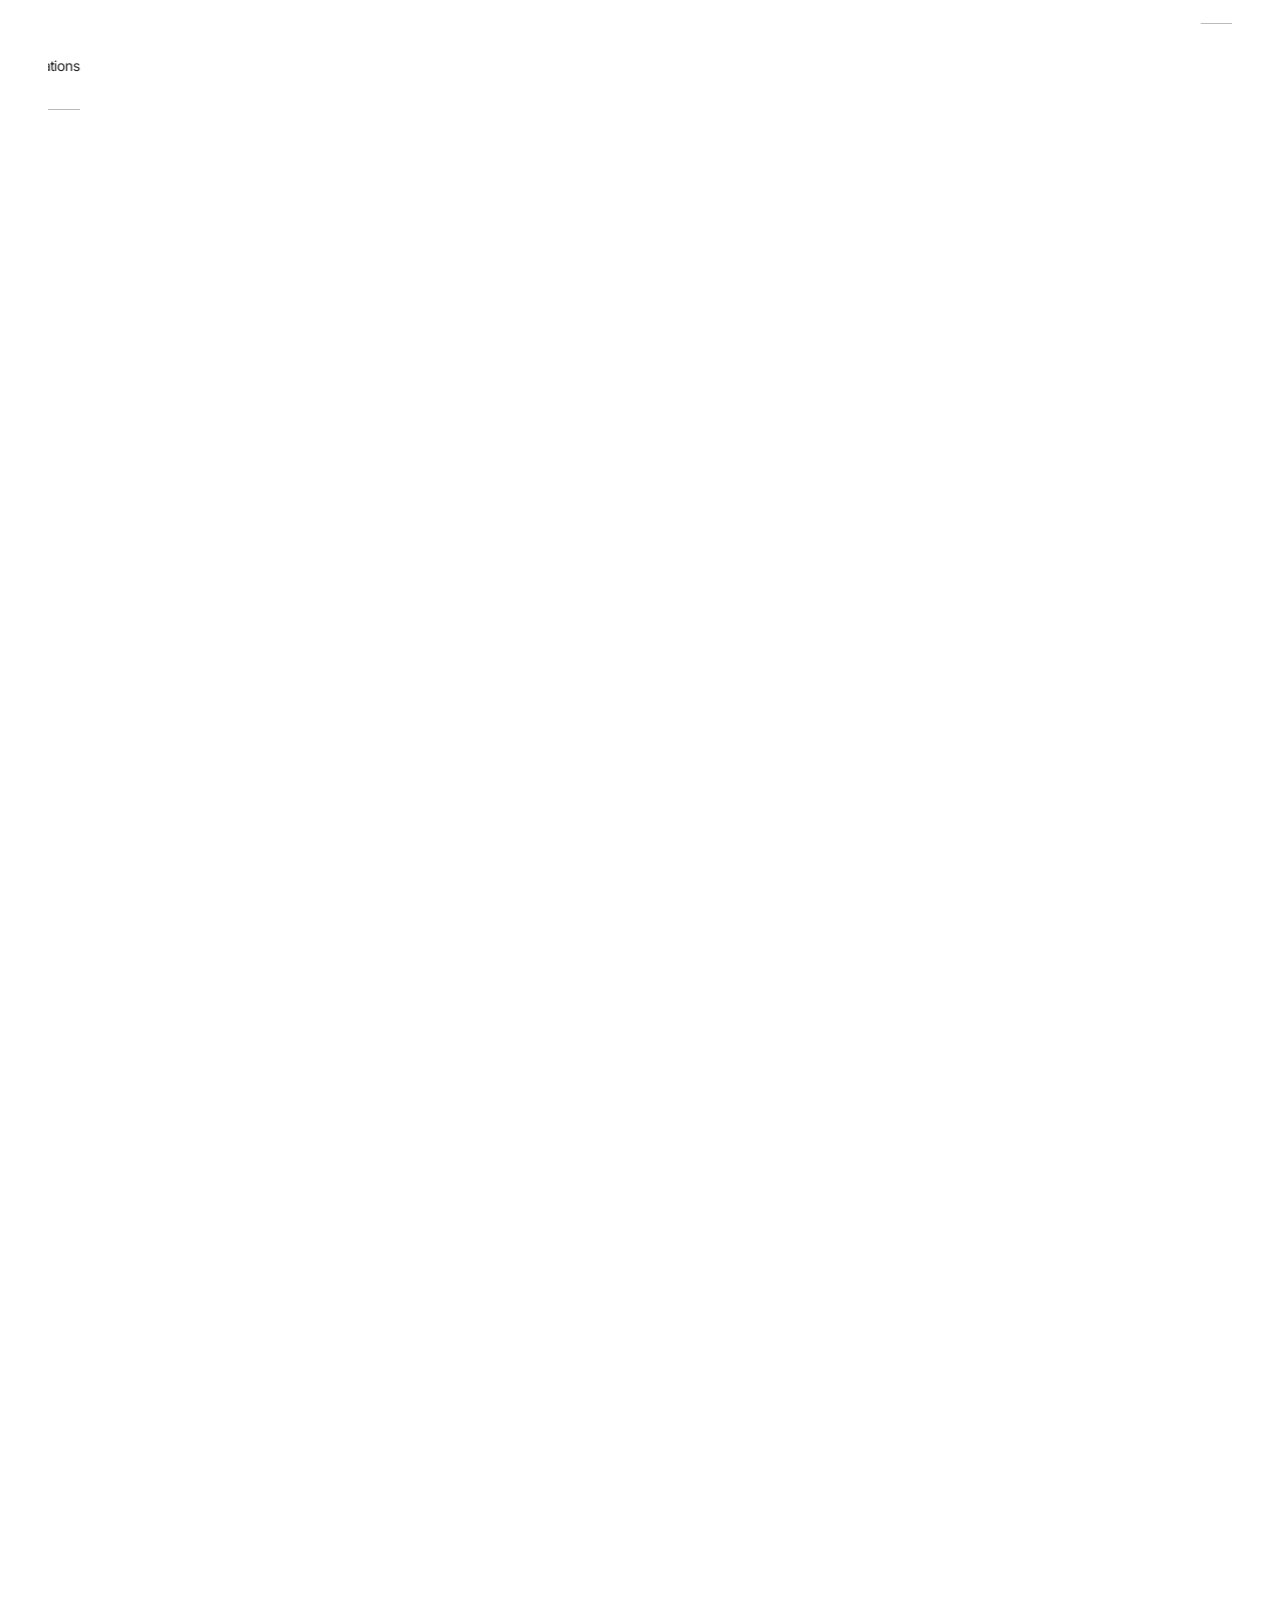
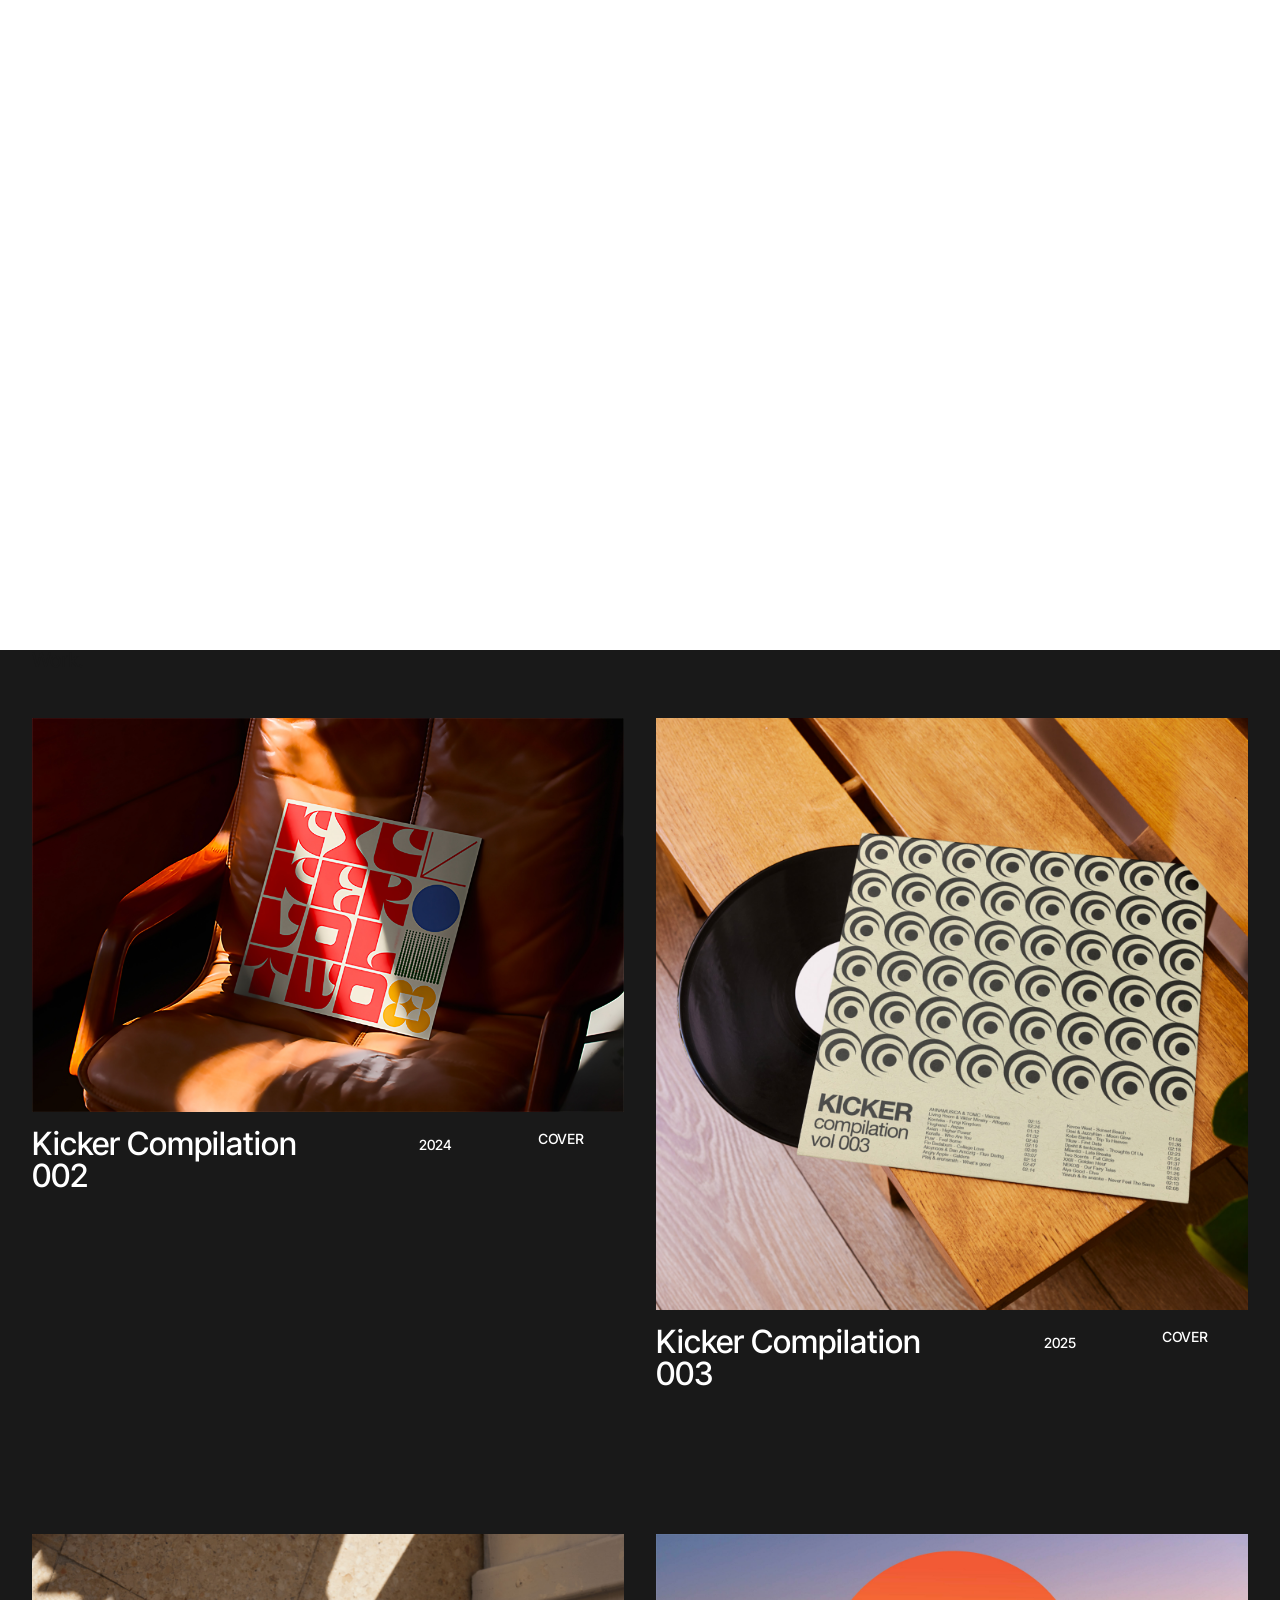
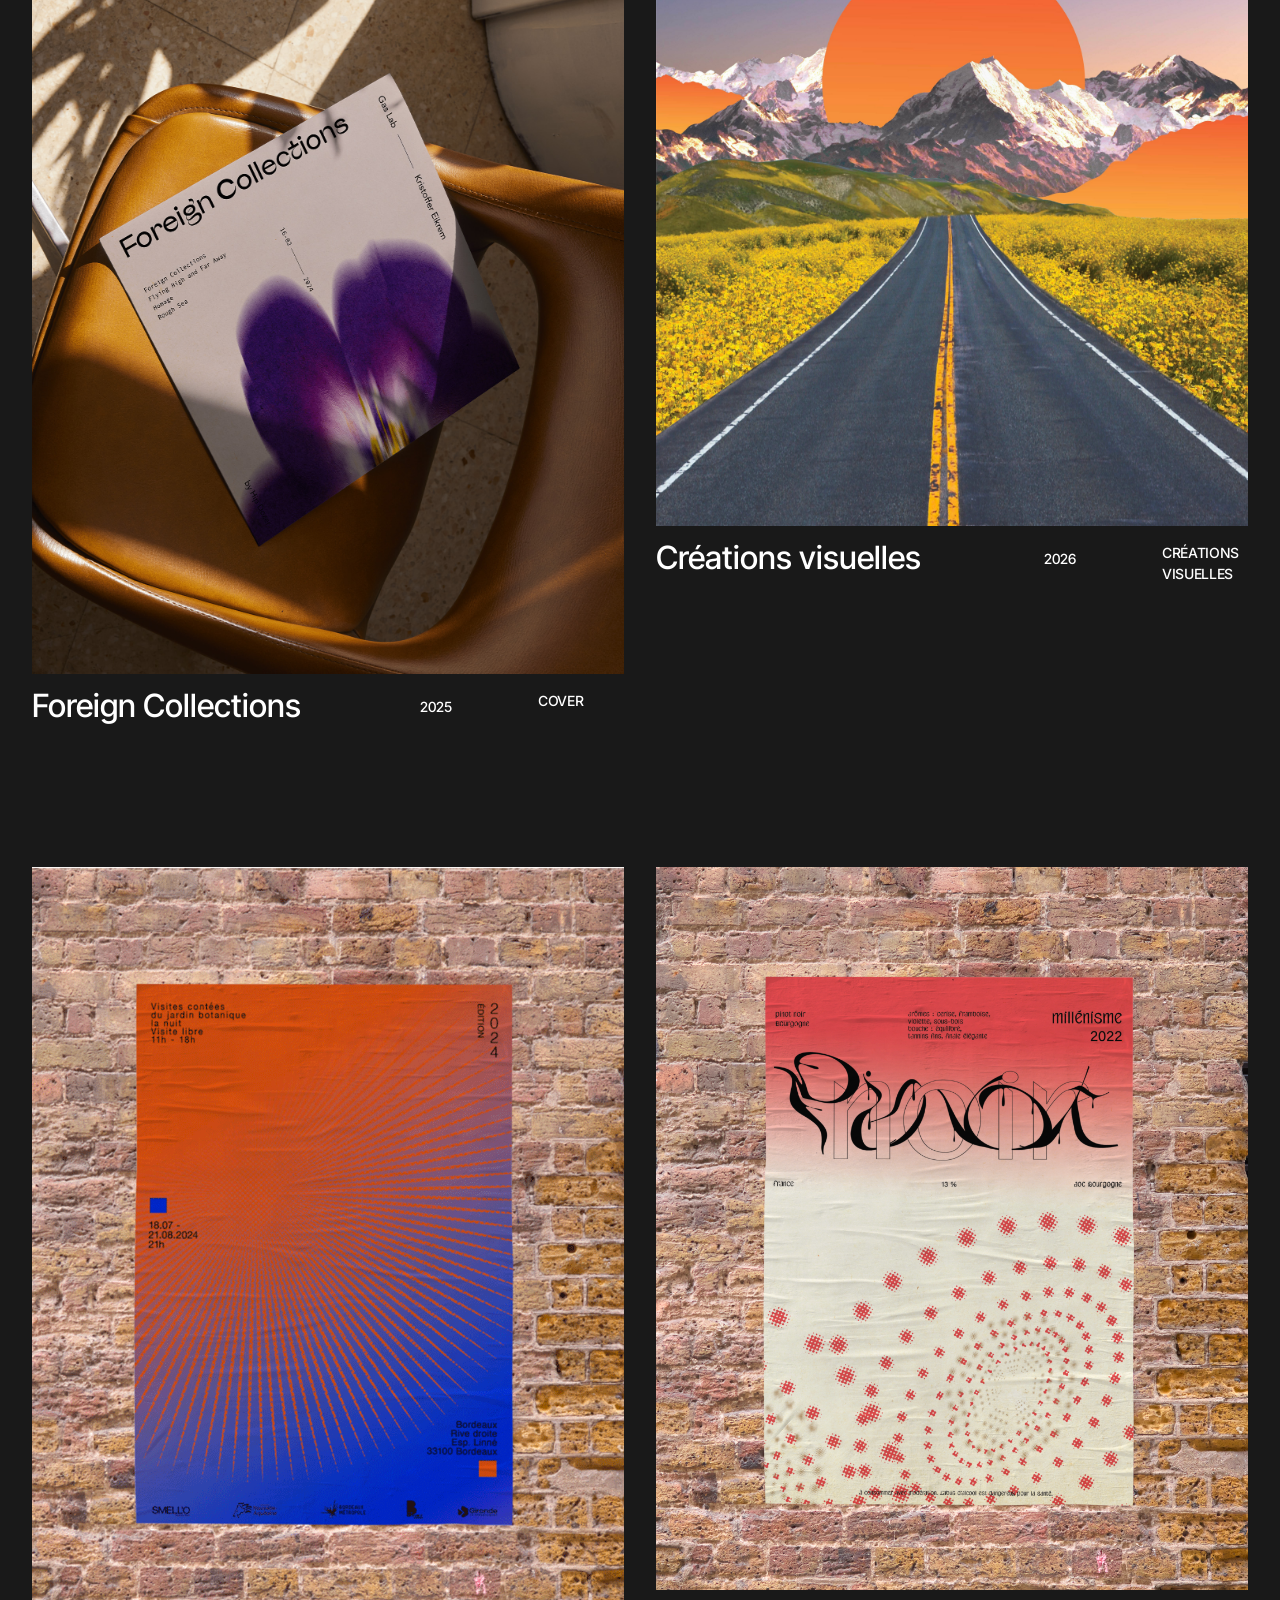
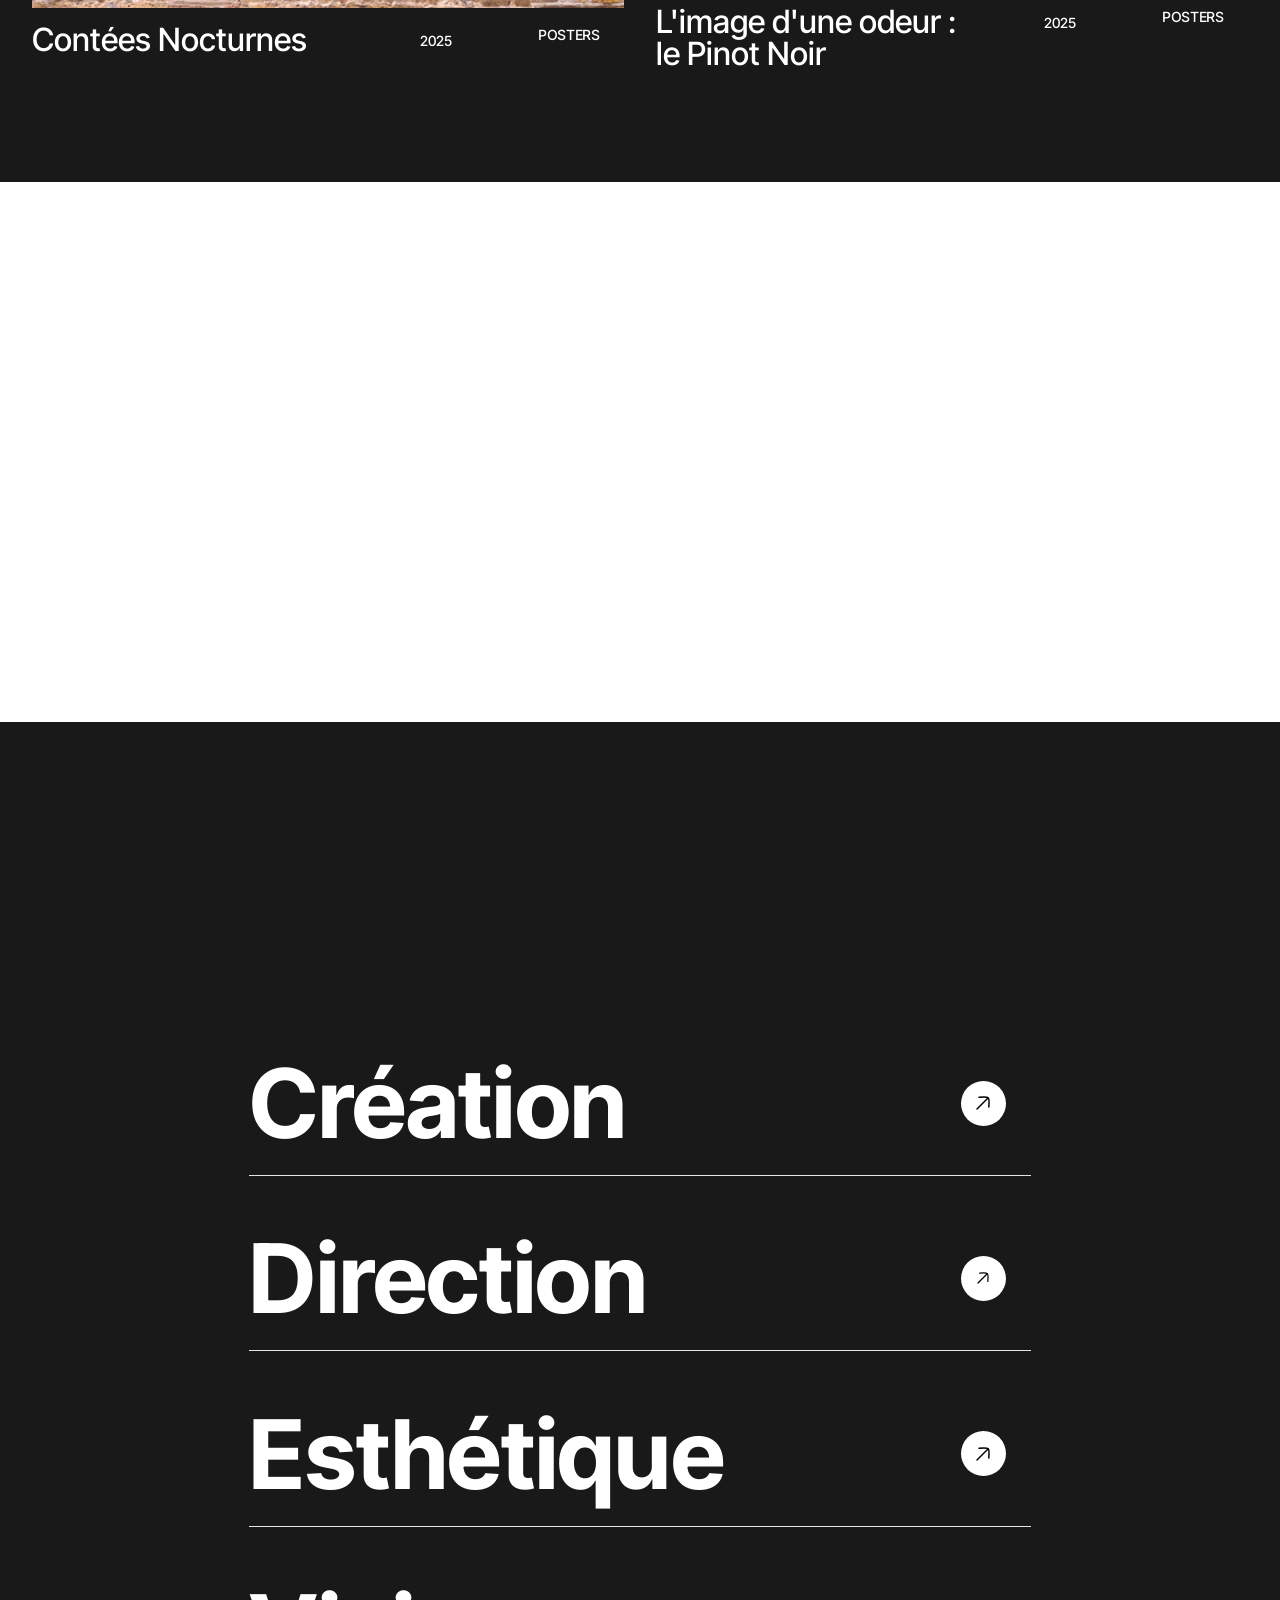
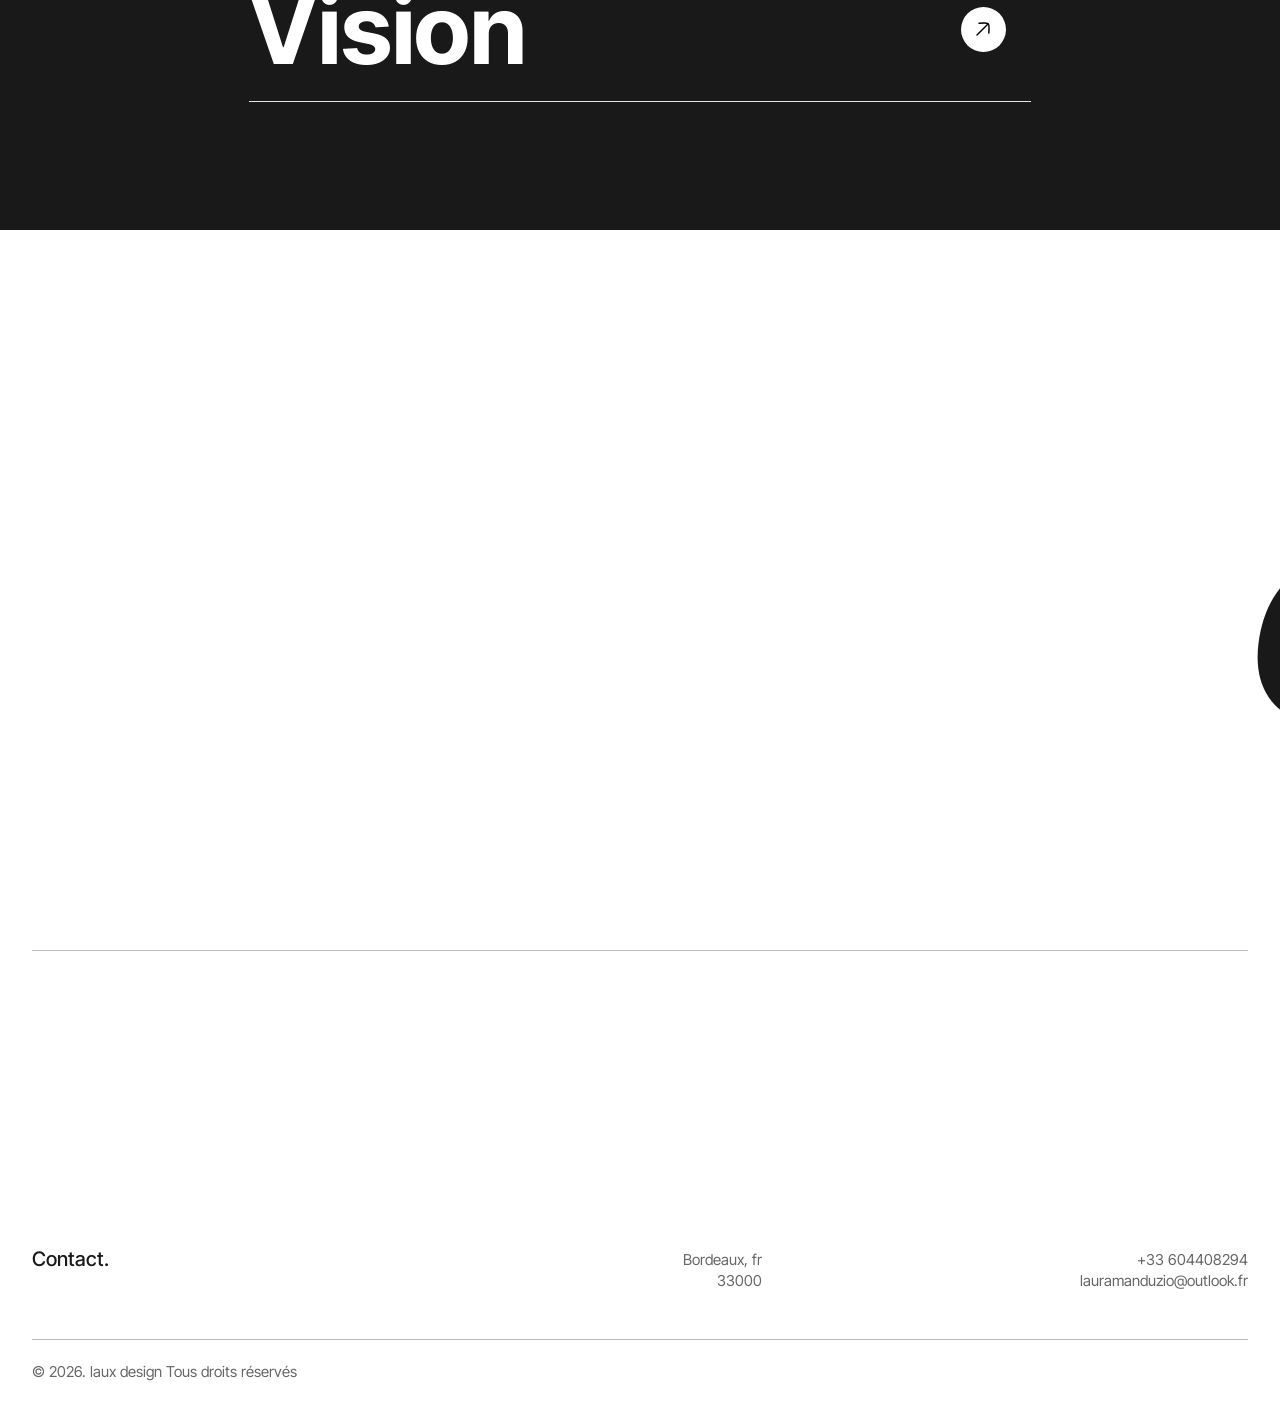
==== commit a4e9f24e: "Publish static portfolio with project pages" ====
--- a/index.html
+++ b/index.html
@@ -1,370 +1,2 @@
-<!DOCTYPE html><!--  This site was created in Webflow. https://webflow.com  --><!--  Last Published: Sat Mar 28 2026 16:37:27 GMT+0000 (Coordinated Universal Time)  -->
-<html data-wf-page="6971108cc2e95b160600ca8e" data-wf-site="6971108cc2e95b160600ca46" lang="fr">
-<head>
-  <meta charset="utf-8">
-  <title>laux design | Créatrice de visuels pour artistes</title>
-  <meta content="Création de visuels pour artistes et projets créatifs : covers d&#x27;albums, affiches, web design. Direction artistique et design graphique." name="description">
-  <meta content="laux design | Créatrice de visuels pour artistes" property="og:title">
-  <meta content="Création de visuels pour artistes et projets créatifs : covers d&#x27;albums, affiches, web design. Direction artistique et design graphique." property="og:description">
-  <meta content="https://cdn.prod.website-files.com/6971108cc2e95b160600ca46/69777c6f8f0aaa59aa8b527d_main%20b%26w.jpg" property="og:image">
-  <meta content="laux design | Créatrice de visuels pour artistes" property="twitter:title">
-  <meta content="Création de visuels pour artistes et projets créatifs : covers d&#x27;albums, affiches, web design. Direction artistique et design graphique." property="twitter:description">
-  <meta property="og:type" content="website">
-  <meta content="summary_large_image" name="twitter:card">
-  <meta content="width=device-width, initial-scale=1" name="viewport">
-  <meta content="Webflow" name="generator">
-  <link href="css/normalize.css" rel="stylesheet" type="text/css">
-  <link href="css/webflow.css" rel="stylesheet" type="text/css">
-  <link href="css/laux-design.webflow.css" rel="stylesheet" type="text/css">
-  <link href="https://fonts.googleapis.com" rel="preconnect">
-  <link href="https://fonts.gstatic.com" rel="preconnect" crossorigin="anonymous">
-  <script src="https://ajax.googleapis.com/ajax/libs/webfont/1.6.26/webfont.js" type="text/javascript"></script>
-  <script type="text/javascript">WebFont.load({  google: {    families: ["Inter:300,400,500,600,700","Inter Tight:300,400,500,600,700"]  }});</script>
-  <script type="text/javascript">!function(o,c){var n=c.documentElement,t=" w-mod-";n.className+=t+"js",("ontouchstart"in o||o.DocumentTouch&&c instanceof DocumentTouch)&&(n.className+=t+"touch")}(window,document);</script>
-  <link href="images/favicon.png" rel="shortcut icon" type="image/x-icon">
-  <link href="images/webclip.png" rel="apple-touch-icon">
-</head>
-<body class="body">
-  <div class="page-wrapper">
-    <div class="header-wrapper-copy"><img width="70" alt="" src="images/logo_blanc_site.svg" loading="lazy" class="image-4">
-      <a href="index.html" aria-current="page" class="link-block-3 w-inline-block w--current"></a>
-      <div id="acceuil_2" class="navigation tabeltte">
-        <div data-w-id="b4dd97c5-efe1-7832-c474-f2cf4e9d8f13" class="link-wrap"></div>
-        <a href="#accueil" class="navbar-link cta-link accueil-button">Accueil</a>
-        <a href="#work" class="navbar-link cta-link artwotks-button">Artworks</a>
-        <a href="#A-PROPOS-DE-MOI" class="navbar-link cta-link a-propos-button">à propos</a>
-        <a href="#contact1" class="navbar-link cta-link contatc-button">Contact</a>
-        <div data-hover="false" data-delay="0" class="tablette w-dropdown">
-          <div class="dropdown-toggle tableetee fezr w-dropdown-toggle">
-            <div class="icon w-icon-dropdown-toggle"></div>
-            <div class="text-block-6">Menu</div>
-          </div>
-          <nav class="dropdown-list-2 w-dropdown-list">
-            <div class="nav-noise"></div>
-            <a href="#acceuil_2" class="dropdown-link-2 w-dropdown-link">accueil</a>
-            <a href="#work" class="dropdown-link-2 w-dropdown-link">Artworks</a>
-            <a href="#A-PROPOS-DE-MOI" class="dropdown-link-3 w-dropdown-link">À propos</a>
-            <a href="#contact1" class="dropdown-link-4 w-dropdown-link">Contact</a>
-          </nav>
-        </div>
-      </div>
-    </div>
-    <section id="accueil" class="hero-section tel">
-      <div class="hero-container">
-        <div class="hero-content">
-          <div class="w-layout-grid hero-grid">
-            <div class="heading-top"></div>
-            <div class="heading-bottom"></div>
-          </div>
-        </div>
-        <div data-w-id="ffccea9a-5b04-d1e5-3bc7-478a6574ee86" style="width:30%;height:35%" class="image-wrapper">
-          <div data-w-id="3213b931-6cae-4f96-0c87-dc8773c56033" style="-webkit-transform:translate3d(-100%, 0, 0) scale3d(1, 1, 1) rotateX(0) rotateY(0) rotateZ(0) skew(0, 0);-moz-transform:translate3d(-100%, 0, 0) scale3d(1, 1, 1) rotateX(0) rotateY(0) rotateZ(0) skew(0, 0);-ms-transform:translate3d(-100%, 0, 0) scale3d(1, 1, 1) rotateX(0) rotateY(0) rotateZ(0) skew(0, 0);transform:translate3d(-100%, 0, 0) scale3d(1, 1, 1) rotateX(0) rotateY(0) rotateZ(0) skew(0, 0)" class="image-container-left"><img src="images/boule.jpg" loading="lazy" sizes="30vw" srcset="images/boule-p-500.jpg 500w, images/boule-p-800.jpg 800w, images/boule-p-1080.jpg 1080w, images/boule-p-1600.jpg 1600w, images/boule.jpg 1920w" alt="" class="image-intro"></div>
-          <div data-w-id="02ea43da-69fc-4def-9b3e-134c8045bfe1" style="-webkit-transform:translate3d(105%, 0, 0) scale3d(1, 1, 1) rotateX(0) rotateY(0) rotateZ(0) skew(0, 0);-moz-transform:translate3d(105%, 0, 0) scale3d(1, 1, 1) rotateX(0) rotateY(0) rotateZ(0) skew(0, 0);-ms-transform:translate3d(105%, 0, 0) scale3d(1, 1, 1) rotateX(0) rotateY(0) rotateZ(0) skew(0, 0);transform:translate3d(105%, 0, 0) scale3d(1, 1, 1) rotateX(0) rotateY(0) rotateZ(0) skew(0, 0)" class="image-container-right"><img src="images/night-owl-bw.jpg" loading="lazy" sizes="30vw" srcset="images/night-owl-bw-p-500.jpg 500w, images/night-owl-bw-p-800.jpg 800w, images/night-owl-bw-p-1080.jpg 1080w, images/night-owl-bw-p-1600.jpg 1600w, images/night-owl-bw.jpg 1920w" alt="" class="image-intro"></div>
-          <div data-w-id="be69c7db-3af7-cc77-e9e8-3a9ce3e620a5" style="-webkit-transform:translate3d(0, 105%, 0) scale3d(1, 1, 1) rotateX(0) rotateY(0) rotateZ(0) skew(0, 0);-moz-transform:translate3d(0, 105%, 0) scale3d(1, 1, 1) rotateX(0) rotateY(0) rotateZ(0) skew(0, 0);-ms-transform:translate3d(0, 105%, 0) scale3d(1, 1, 1) rotateX(0) rotateY(0) rotateZ(0) skew(0, 0);transform:translate3d(0, 105%, 0) scale3d(1, 1, 1) rotateX(0) rotateY(0) rotateZ(0) skew(0, 0)" class="image-container-bottom"><img src="images/main-bw.jpg" loading="lazy" sizes="30vw" srcset="images/main-bw-p-500.jpg 500w, images/main-bw-p-800.jpg 800w, images/main-bw-p-1080.jpg 1080w, images/main-bw-p-1600.jpg 1600w, images/main-bw.jpg 1920w" alt="" class="image-intro"></div>
-          <div data-w-id="5f02d5a4-061f-7f18-5f1e-64b38c15baeb" style="-webkit-transform:translate3d(0, -105%, 0) scale3d(1, 1, 1) rotateX(0) rotateY(0) rotateZ(0) skew(0, 0);-moz-transform:translate3d(0, -105%, 0) scale3d(1, 1, 1) rotateX(0) rotateY(0) rotateZ(0) skew(0, 0);-ms-transform:translate3d(0, -105%, 0) scale3d(1, 1, 1) rotateX(0) rotateY(0) rotateZ(0) skew(0, 0);transform:translate3d(0, -105%, 0) scale3d(1, 1, 1) rotateX(0) rotateY(0) rotateZ(0) skew(0, 0);width:100%;height:100%" class="image-container-top">
-            <div class="grain"></div><img src="images/logo-blanc.png" loading="lazy" width="Auto" height="Auto" alt="" srcset="images/logo-blanc-p-500.png 500w, images/logo-blanc-p-800.png 800w, images/logo-blanc-p-1080.png 1080w, images/logo-blanc-p-1600.png 1600w, images/logo-blanc-p-2000.png 2000w, images/logo-blanc-p-2600.png 2600w, images/logo-blanc-p-3200.png 3200w, images/logo-blanc.png 4017w" sizes="30vw" class="image-intro">
-            <div data-poster-url="videos/sans-logo_1_poster.0000000.jpg" data-video-urls="videos/sans-logo_1_mp4.mp4,videos/sans-logo_1_webm.webm" data-autoplay="true" data-loop="true" data-wf-ignore="true" data-w-id="70887962-3864-44e9-1438-5b47495bd853" class="background-video ordi w-background-video w-background-video-atom"><video id="70887962-3864-44e9-1438-5b47495bd853-video" autoplay="" loop="" style="background-image:url(&quot;videos/sans-logo_1_poster.0000000.jpg&quot;)" muted="" playsinline="" data-wf-ignore="true" data-object-fit="cover">
-                <source src="videos/sans-logo_1_mp4.mp4" data-wf-ignore="true">
-                <source src="videos/sans-logo_1_webm.webm" data-wf-ignore="true">
-              </video></div>
-            <div data-poster-url="videos/tel_6_1_poster.0000000.jpg" data-video-urls="videos/tel_6_1_mp4.mp4,videos/tel_6_1_webm.webm" data-autoplay="true" data-loop="true" data-wf-ignore="true" class="background-video ordi tel w-background-video w-background-video-atom"><video id="5fc7cf40-2a11-3a38-44f2-1a3070dfd8f1-video" autoplay="" loop="" style="background-image:url(&quot;videos/tel_6_1_poster.0000000.jpg&quot;)" muted="" playsinline="" data-wf-ignore="true" data-object-fit="cover">
-                <source src="videos/tel_6_1_mp4.mp4" data-wf-ignore="true">
-                <source src="videos/tel_6_1_webm.webm" data-wf-ignore="true">
-              </video></div>
-          </div>
-        </div>
-      </div>
-    </section>
-    <section id="about" class="about-section">
-      <div class="about-container">
-        <div data-w-id="ef8ca251-165b-768e-62c2-48f08a9e4ed6" style="opacity:0;-webkit-transform:translate3d(0, 100%, 0) scale3d(1, 1, 1) rotateX(0) rotateY(0) rotateZ(0) skew(0, 0);-moz-transform:translate3d(0, 100%, 0) scale3d(1, 1, 1) rotateX(0) rotateY(0) rotateZ(0) skew(0, 0);-ms-transform:translate3d(0, 100%, 0) scale3d(1, 1, 1) rotateX(0) rotateY(0) rotateZ(0) skew(0, 0);transform:translate3d(0, 100%, 0) scale3d(1, 1, 1) rotateX(0) rotateY(0) rotateZ(0) skew(0, 0)" class="section-heading">Bordeaux, Fr<br></div>
-        <div data-w-id="5f489d31-7cb2-3b2f-2604-29b11a1f4124" class="about-introduction">Créatrice de visuels pour artistes et projets créatifs</div>
-        <div data-w-id="f0ab82bb-39fd-3a11-7e8b-4f7f6230dbb0" class="divider-h-100"></div>
-      </div>
-      <div class="clients-container">
-        <div class="heading-wrap">
-          <div data-w-id="815b9667-c05b-b7cb-61c4-9f22464ac699" style="opacity:0;-webkit-transform:translate3d(0, 100%, 0) scale3d(1, 1, 1) rotateX(0) rotateY(0) rotateZ(0) skew(0, 0);-moz-transform:translate3d(0, 100%, 0) scale3d(1, 1, 1) rotateX(0) rotateY(0) rotateZ(0) skew(0, 0);-ms-transform:translate3d(0, 100%, 0) scale3d(1, 1, 1) rotateX(0) rotateY(0) rotateZ(0) skew(0, 0);transform:translate3d(0, 100%, 0) scale3d(1, 1, 1) rotateX(0) rotateY(0) rotateZ(0) skew(0, 0)" class="section-heading">Quelques projets</div>
-        </div>
-        <div class="experience-container">
-          <div data-w-id="a1bee792-0197-36e1-5401-4d4740390bb0" class="experience-block">
-            <div class="experience-header">
-              <div id="w-node-a3fb677b-ff81-029f-3f84-0be3c2d20cfc-0600ca8e" class="client-number">[ 01 ]</div>
-              <div class="h1-experience">Kicker Compilation 002</div>
-              <div class="provided-services-wrap">
-                <div class="provided-services">Cover</div>
-                <div class="divider-v-small">│</div>
-                <div class="provided-services">Compilation</div>
-              </div>
-            </div>
-            <div class="block-divider"></div>
-          </div>
-          <div data-w-id="766e1270-9420-e8e7-de24-485e80b59cd3" class="experience-block">
-            <div class="experience-header">
-              <div class="client-number">[ 02 ]</div>
-              <h1 class="h1-experience">Kicker Compilation 003</h1>
-              <div class="provided-services-wrap">
-                <div class="provided-services">Cover</div>
-                <div class="divider-v-small">│</div>
-                <div class="provided-services">Compilation</div>
-              </div>
-            </div>
-            <div class="block-divider"></div>
-          </div>
-          <div data-w-id="7b077aba-12f6-fdc4-5512-e68004c45f73" class="experience-block">
-            <div class="experience-header">
-              <div class="client-number">[ 03 ]</div>
-              <h1 class="h1-experience">Gas Lab &amp; Kristofer Eikrem </h1>
-              <div class="provided-services-wrap">
-                <div class="provided-services">Cover</div>
-                <div class="divider-v-small">│</div>
-                <div class="provided-services">EP</div>
-              </div>
-            </div>
-            <div class="block-divider"></div>
-          </div>
-          <div data-w-id="5f6616db-40c5-8e0f-2c63-a8050684179c" class="experience-block">
-            <div class="experience-header">
-              <div class="client-number">[ 04 ]</div>
-              <h1 class="h1-experience">Créations Visuelles</h1>
-              <div class="provided-services-wrap">
-                <div class="provided-services">Cover</div>
-                <div class="divider-v-small">│</div>
-                <div class="provided-services">Créations</div>
-              </div>
-            </div>
-            <div class="block-divider"></div>
-          </div>
-        </div>
-      </div>
-    </section>
-    <section class="work-intro">
-      <div class="sticky-wrap">
-        <div class="sticky-trigger">
-          <div class="sticky-track">
-            <div id="ACCUEIL" class="sticky-element">
-              <div class="circle-1"></div>
-              <div class="circle-2"></div>
-              <div class="circle-3"></div>
-              <div class="circle-4">
-                <section class="features-section">
-                  <div class="features-inner-container">
-                    <h1 class="marquee-h1">visual design concept art visual design concept art</h1>
-                    <h1 class="marquee-h1">visual design concept art visual design concept art</h1>
-                    <h1 class="marquee-h1">visual design concept art visual design concept art</h1>
-                    <h1 class="marquee-h1">visual design concept art visual design concept art</h1>
-                    <h1 class="marquee-h1">visual design concept art visual design concept art</h1>
-                    <h1 class="marquee-h1">visual design concept art visual design concept art</h1>
-                    <h1 class="marquee-h1">visual design concept art visual design concept art</h1>
-                    <h1 class="marquee-h1">visual design concept art visual design concept art</h1>
-                    <h1 class="marquee-h1">visual design concept art visual design concept art</h1>
-                    <h1 class="marquee-h1">visual design concept art visual design concept art</h1>
-                    <h1 class="marquee-h1">visual design concept art visual design concept art</h1>
-                    <h1 class="marquee-h1">visual design concept art visual design concept art</h1>
-                    <h1 class="marquee-h1">visual design concept art visual design concept art</h1>
-                    <h1 class="marquee-h1">visual design concept art visual design concept art</h1>
-                    <h1 class="marquee-h1">visual design concept art visual design concept art</h1>
-                    <h1 class="marquee-h1">visual design concept art visual design concept art</h1>
-                    <h1 class="marquee-h1">visual design concept art visual design concept art</h1>
-                    <h1 class="marquee-h1">visual design concept art visual design concept art</h1>
-                    <h1 class="marquee-h1">visual design concept art visual design concept art</h1>
-                    <h1 class="marquee-h1">visual design concept art visual design concept art</h1>
-                    <h1 class="marquee-h1">visual design concept art visual design concept art</h1>
-                    <h1 class="marquee-h1">visual design concept art visual design concept art</h1>
-                    <h1 class="marquee-h1">visual design concept art visual design concept art</h1>
-                    <h1 class="marquee-h1">visual design concept art visual design concept art</h1>
-                  </div>
-                </section>
-              </div>
-              <div class="circle-5">
-                <h1 class="h1-section-title">artworks</h1>
-              </div>
-            </div>
-          </div>
-        </div>
-      </div>
-    </section>
-    <div id="work" class="work-container">
-      <div class="section-heading">Work.</div>
-      <div data-w-id="8174acce-7b63-e8df-eda4-89fbf2bf2b81" class="w-dyn-list">
-        <div role="list" class="collection-list-2 w-dyn-items">
-          <div data-w-id="8174acce-7b63-e8df-eda4-89fbf2bf2b83" role="listitem" class="projects-wrapper w-dyn-item">
-            <a href="#" class="work-linkblock w-inline-block"><img src="https://d3e54v103j8qbb.cloudfront.net/plugins/Basic/assets/placeholder.60f9b1840c.svg" loading="lazy" style="-webkit-transform:translate3d(0, 0, 0) scale3d(1, 1, 1) rotateX(0) rotateY(0) rotateZ(0) skew(0, 0);-moz-transform:translate3d(0, 0, 0) scale3d(1, 1, 1) rotateX(0) rotateY(0) rotateZ(0) skew(0, 0);-ms-transform:translate3d(0, 0, 0) scale3d(1, 1, 1) rotateX(0) rotateY(0) rotateZ(0) skew(0, 0);transform:translate3d(0, 0, 0) scale3d(1, 1, 1) rotateX(0) rotateY(0) rotateZ(0) skew(0, 0)" alt="" class="work-item-image w-dyn-bind-empty">
-              <div class="view-btn-wrap">
-                <div class="view-btn-container voir-projet">
-                  <div class="view-btn-block"><img src="images/view-stroke-rounded.svg" loading="lazy" alt="Eye Icon" class="view-item-image">
-                    <div class="text-block-5">VOIR LE PROJET</div>
-                  </div>
-                </div>
-              </div>
-            </a>
-            <div class="work-info">
-              <h1 class="h1-item-name w-dyn-bind-empty"></h1>
-              <h2 id="w-node-_9ea7f011-cbbd-9407-8b77-5b8b09763533-0600ca8e" class="h2-work-date w-dyn-bind-empty"></h2>
-              <div class="category w-dyn-bind-empty"></div>
-            </div>
-          </div>
-        </div>
-        <div class="w-dyn-empty">
-          <div>No items found.</div>
-        </div>
-      </div>
-    </div>
-    <section class="awards-section">
-      <div id="a-propos-1" class="awards-container">
-        <div data-w-id="44a1f283-3ed0-b2af-04c3-5f716579e6eb" style="opacity:0;-webkit-transform:translate3d(0, 100%, 0) scale3d(1, 1, 1) rotateX(0) rotateY(0) rotateZ(0) skew(0, 0);-moz-transform:translate3d(0, 100%, 0) scale3d(1, 1, 1) rotateX(0) rotateY(0) rotateZ(0) skew(0, 0);-ms-transform:translate3d(0, 100%, 0) scale3d(1, 1, 1) rotateX(0) rotateY(0) rotateZ(0) skew(0, 0);transform:translate3d(0, 100%, 0) scale3d(1, 1, 1) rotateX(0) rotateY(0) rotateZ(0) skew(0, 0)" class="heading-wrap shrink">
-          <div class="section-heading padding">À propos de mon travail</div>
-        </div>
-        <div class="awards-wrapper">
-          <div class="awards-block">
-            <div data-w-id="44a1f283-3ed0-b2af-04c3-5f716579e6f0" style="opacity:0;-webkit-transform:translate3d(0, 100%, 0) scale3d(1, 1, 1) rotateX(0) rotateY(0) rotateZ(0) skew(0, 0);-moz-transform:translate3d(0, 100%, 0) scale3d(1, 1, 1) rotateX(0) rotateY(0) rotateZ(0) skew(0, 0);-ms-transform:translate3d(0, 100%, 0) scale3d(1, 1, 1) rotateX(0) rotateY(0) rotateZ(0) skew(0, 0);transform:translate3d(0, 100%, 0) scale3d(1, 1, 1) rotateX(0) rotateY(0) rotateZ(0) skew(0, 0)" class="awards-content">
-              <div class="category-wrap">
-                <div class="awards-category">Kicker Label</div>
-              </div>
-              <div id="w-node-_44a1f283-3ed0-b2af-04c3-5f716579e6f4-0600ca8e" class="award-name-wrap">
-                <div class="awards-name">Kicker Compilation N°3</div>
-              </div>
-              <div id="w-node-_44a1f283-3ed0-b2af-04c3-5f716579e6f7-0600ca8e" class="year-wrap">
-                <div class="awards-year">2025</div>
-              </div>
-            </div>
-            <div data-w-id="44a1f283-3ed0-b2af-04c3-5f716579e6fa" style="opacity:0;-webkit-transform:translate3d(0, 100%, 0) scale3d(1, 1, 1) rotateX(0) rotateY(0) rotateZ(0) skew(0, 0);-moz-transform:translate3d(0, 100%, 0) scale3d(1, 1, 1) rotateX(0) rotateY(0) rotateZ(0) skew(0, 0);-ms-transform:translate3d(0, 100%, 0) scale3d(1, 1, 1) rotateX(0) rotateY(0) rotateZ(0) skew(0, 0);transform:translate3d(0, 100%, 0) scale3d(1, 1, 1) rotateX(0) rotateY(0) rotateZ(0) skew(0, 0)" class="block-divider _100"></div>
-            <div data-w-id="44a1f283-3ed0-b2af-04c3-5f716579e6fb" style="opacity:0;-webkit-transform:translate3d(0, 100%, 0) scale3d(1, 1, 1) rotateX(0) rotateY(0) rotateZ(0) skew(0, 0);-moz-transform:translate3d(0, 100%, 0) scale3d(1, 1, 1) rotateX(0) rotateY(0) rotateZ(0) skew(0, 0);-ms-transform:translate3d(0, 100%, 0) scale3d(1, 1, 1) rotateX(0) rotateY(0) rotateZ(0) skew(0, 0);transform:translate3d(0, 100%, 0) scale3d(1, 1, 1) rotateX(0) rotateY(0) rotateZ(0) skew(0, 0)" class="awards-content">
-              <div id="w-node-_44a1f283-3ed0-b2af-04c3-5f716579e6fc-0600ca8e" class="category-wrap">
-                <div class="awards-category">Kicker Label</div>
-              </div>
-              <div id="w-node-_44a1f283-3ed0-b2af-04c3-5f716579e6ff-0600ca8e" class="award-name-wrap">
-                <div class="awards-name">Kicker Compilation N°2</div>
-              </div>
-              <div id="w-node-_44a1f283-3ed0-b2af-04c3-5f716579e702-0600ca8e" class="year-wrap">
-                <div class="awards-year">2024</div>
-              </div>
-            </div>
-            <div data-w-id="44a1f283-3ed0-b2af-04c3-5f716579e705" style="opacity:0;-webkit-transform:translate3d(0, 100%, 0) scale3d(1, 1, 1) rotateX(0) rotateY(0) rotateZ(0) skew(0, 0);-moz-transform:translate3d(0, 100%, 0) scale3d(1, 1, 1) rotateX(0) rotateY(0) rotateZ(0) skew(0, 0);-ms-transform:translate3d(0, 100%, 0) scale3d(1, 1, 1) rotateX(0) rotateY(0) rotateZ(0) skew(0, 0);transform:translate3d(0, 100%, 0) scale3d(1, 1, 1) rotateX(0) rotateY(0) rotateZ(0) skew(0, 0)" class="block-divider _100"></div>
-            <div data-w-id="44a1f283-3ed0-b2af-04c3-5f716579e706" style="opacity:0;-webkit-transform:translate3d(0, 100%, 0) scale3d(1, 1, 1) rotateX(0) rotateY(0) rotateZ(0) skew(0, 0);-moz-transform:translate3d(0, 100%, 0) scale3d(1, 1, 1) rotateX(0) rotateY(0) rotateZ(0) skew(0, 0);-ms-transform:translate3d(0, 100%, 0) scale3d(1, 1, 1) rotateX(0) rotateY(0) rotateZ(0) skew(0, 0);transform:translate3d(0, 100%, 0) scale3d(1, 1, 1) rotateX(0) rotateY(0) rotateZ(0) skew(0, 0)" class="awards-content">
-              <div class="awards-category">Gas Lab &amp; Kristoffer Eikrem</div>
-              <div class="awards-name">Foreign Collections</div>
-              <div id="w-node-_44a1f283-3ed0-b2af-04c3-5f716579e70b-0600ca8e" class="awards-year">2024</div>
-            </div>
-            <div data-w-id="44a1f283-3ed0-b2af-04c3-5f716579e70d" style="opacity:0;-webkit-transform:translate3d(0, 100%, 0) scale3d(1, 1, 1) rotateX(0) rotateY(0) rotateZ(0) skew(0, 0);-moz-transform:translate3d(0, 100%, 0) scale3d(1, 1, 1) rotateX(0) rotateY(0) rotateZ(0) skew(0, 0);-ms-transform:translate3d(0, 100%, 0) scale3d(1, 1, 1) rotateX(0) rotateY(0) rotateZ(0) skew(0, 0);transform:translate3d(0, 100%, 0) scale3d(1, 1, 1) rotateX(0) rotateY(0) rotateZ(0) skew(0, 0)" class="block-divider _100"></div>
-            <div data-w-id="44a1f283-3ed0-b2af-04c3-5f716579e70e" style="opacity:0;-webkit-transform:translate3d(0, 100%, 0) scale3d(1, 1, 1) rotateX(0) rotateY(0) rotateZ(0) skew(0, 0);-moz-transform:translate3d(0, 100%, 0) scale3d(1, 1, 1) rotateX(0) rotateY(0) rotateZ(0) skew(0, 0);-ms-transform:translate3d(0, 100%, 0) scale3d(1, 1, 1) rotateX(0) rotateY(0) rotateZ(0) skew(0, 0);transform:translate3d(0, 100%, 0) scale3d(1, 1, 1) rotateX(0) rotateY(0) rotateZ(0) skew(0, 0)" class="awards-content">
-              <div class="awards-category">Covers</div>
-              <div class="awards-name">Créations Visuelles</div>
-              <div id="w-node-_44a1f283-3ed0-b2af-04c3-5f716579e713-0600ca8e" class="awards-year">2026</div>
-            </div>
-            <div data-w-id="44a1f283-3ed0-b2af-04c3-5f716579e715" style="opacity:0;-webkit-transform:translate3d(0, 100%, 0) scale3d(1, 1, 1) rotateX(0) rotateY(0) rotateZ(0) skew(0, 0);-moz-transform:translate3d(0, 100%, 0) scale3d(1, 1, 1) rotateX(0) rotateY(0) rotateZ(0) skew(0, 0);-ms-transform:translate3d(0, 100%, 0) scale3d(1, 1, 1) rotateX(0) rotateY(0) rotateZ(0) skew(0, 0);transform:translate3d(0, 100%, 0) scale3d(1, 1, 1) rotateX(0) rotateY(0) rotateZ(0) skew(0, 0)" class="block-divider _100"></div>
-            <div data-w-id="44a1f283-3ed0-b2af-04c3-5f716579e716" style="opacity:0;-webkit-transform:translate3d(0, 100%, 0) scale3d(1, 1, 1) rotateX(0) rotateY(0) rotateZ(0) skew(0, 0);-moz-transform:translate3d(0, 100%, 0) scale3d(1, 1, 1) rotateX(0) rotateY(0) rotateZ(0) skew(0, 0);-ms-transform:translate3d(0, 100%, 0) scale3d(1, 1, 1) rotateX(0) rotateY(0) rotateZ(0) skew(0, 0);transform:translate3d(0, 100%, 0) scale3d(1, 1, 1) rotateX(0) rotateY(0) rotateZ(0) skew(0, 0)" class="awards-content">
-              <div class="awards-category">Poster</div>
-              <div class="awards-name">Contées Nocturnes</div>
-              <div id="w-node-_44a1f283-3ed0-b2af-04c3-5f716579e71b-0600ca8e" class="awards-year">2025</div>
-            </div>
-            <div data-w-id="539f123d-c286-32d5-b4ac-7860bc6230f8" style="opacity:0;-webkit-transform:translate3d(0, 100%, 0) scale3d(1, 1, 1) rotateX(0) rotateY(0) rotateZ(0) skew(0, 0);-moz-transform:translate3d(0, 100%, 0) scale3d(1, 1, 1) rotateX(0) rotateY(0) rotateZ(0) skew(0, 0);-ms-transform:translate3d(0, 100%, 0) scale3d(1, 1, 1) rotateX(0) rotateY(0) rotateZ(0) skew(0, 0);transform:translate3d(0, 100%, 0) scale3d(1, 1, 1) rotateX(0) rotateY(0) rotateZ(0) skew(0, 0)" class="block-divider _100"></div>
-            <div data-w-id="ded0699b-e7b2-80e8-58a9-81827d842716" style="opacity:0;-webkit-transform:translate3d(0, 100%, 0) scale3d(1, 1, 1) rotateX(0) rotateY(0) rotateZ(0) skew(0, 0);-moz-transform:translate3d(0, 100%, 0) scale3d(1, 1, 1) rotateX(0) rotateY(0) rotateZ(0) skew(0, 0);-ms-transform:translate3d(0, 100%, 0) scale3d(1, 1, 1) rotateX(0) rotateY(0) rotateZ(0) skew(0, 0);transform:translate3d(0, 100%, 0) scale3d(1, 1, 1) rotateX(0) rotateY(0) rotateZ(0) skew(0, 0)" class="awards-content">
-              <div class="awards-category">Poster</div>
-              <div class="awards-name">L&#x27;image d&#x27;une odeur : le Pinot Noir</div>
-              <div id="w-node-ded0699b-e7b2-80e8-58a9-81827d84271b-0600ca8e" class="awards-year">2025</div>
-            </div>
-            <div data-w-id="44a1f283-3ed0-b2af-04c3-5f716579e71d" style="opacity:0;-webkit-transform:translate3d(0, 100%, 0) scale3d(1, 1, 1) rotateX(0) rotateY(0) rotateZ(0) skew(0, 0);-moz-transform:translate3d(0, 100%, 0) scale3d(1, 1, 1) rotateX(0) rotateY(0) rotateZ(0) skew(0, 0);-ms-transform:translate3d(0, 100%, 0) scale3d(1, 1, 1) rotateX(0) rotateY(0) rotateZ(0) skew(0, 0);transform:translate3d(0, 100%, 0) scale3d(1, 1, 1) rotateX(0) rotateY(0) rotateZ(0) skew(0, 0)" class="block-divider _100"></div>
-          </div>
-        </div>
-      </div>
-    </section>
-    <section id="A-PROPOS-DE-MOI" class="services-section">
-      <div class="services-container">
-        <div class="service-headline">
-          <div class="heading-wrap">
-            <div data-w-id="f8e8a7ad-8e4a-cfc4-01ec-0c74b2f58e3a" style="opacity:0;-webkit-transform:translate3d(0, 100%, 0) scale3d(1, 1, 1) rotateX(0) rotateY(0) rotateZ(0) skew(0, 0);-moz-transform:translate3d(0, 100%, 0) scale3d(1, 1, 1) rotateX(0) rotateY(0) rotateZ(0) skew(0, 0);-ms-transform:translate3d(0, 100%, 0) scale3d(1, 1, 1) rotateX(0) rotateY(0) rotateZ(0) skew(0, 0);transform:translate3d(0, 100%, 0) scale3d(1, 1, 1) rotateX(0) rotateY(0) rotateZ(0) skew(0, 0)" class="section-heading light">À propos de moi</div>
-          </div>
-          <div data-w-id="ed33893b-af82-208c-581c-0a84baa81842" class="about-services">laux design est né d&#x27;une passion pour l&#x27;art visuel. De la cover d&#x27;album aux affiches, jusqu&#x27;au web design.</div>
-        </div>
-        <div class="services-wrap">
-          <div class="services">
-            <div class="faq-box">
-              <div class="faq-headline">
-                <div id="w-node-_6a169389-026c-d737-30e9-45e662ab0059-0600ca8e" class="resume-position-wrapper">
-                  <h1 class="service-title"><strong>Création</strong></h1>
-                </div>
-                <div class="plus-wrap"><img src="images/arrow-up-right-03-stroke-rounded.svg" loading="lazy" alt="Arrow Open"></div>
-              </div>
-              <div class="service-desrpion">
-                <p class="tb-introduction">Transformer des idées en formes visuelles claires, sensibles et cohérentes, en accord avec l’intention du projet.</p>
-              </div>
-            </div>
-            <div class="faq-box">
-              <div class="faq-headline">
-                <div id="w-node-a5ca5d1c-3bdf-d475-7c6a-580638f76c6d-0600ca8e" class="resume-position-wrapper">
-                  <h1 class="service-title"><strong>Direction</strong></h1>
-                </div>
-                <div class="plus-wrap"><img src="images/arrow-up-right-03-stroke-rounded.svg" loading="lazy" width="20" height="20" alt="Arrow Open"></div>
-              </div>
-              <div class="service-desrpion">
-                <p class="tb-introduction">Accompagner chaque projet avec une vision globale, de la réflexion initiale à la réalisation finale.</p>
-              </div>
-            </div>
-            <div class="faq-box">
-              <div class="faq-headline">
-                <div id="w-node-_7f49a0bc-113d-d954-2f7e-6f7a82491c91-0600ca8e" class="resume-position-wrapper">
-                  <h1 class="service-title"><strong>Esthétique</strong></h1>
-                </div>
-                <div class="plus-wrap"><img src="images/arrow-up-right-03-stroke-rounded.svg" loading="lazy" alt="Arrow Open"></div>
-              </div>
-              <div class="service-desrpion">
-                <p class="tb-introduction">Accorder une attention particulière aux détails, aux compositions et à l’équilibre visuel.</p>
-              </div>
-            </div>
-            <div class="faq-box">
-              <div class="faq-headline">
-                <div id="w-node-fdf76875-0294-2276-3f53-1220f4b87f4e-0600ca8e" class="resume-position-wrapper">
-                  <h1 class="service-title"><strong>Vision</strong></h1>
-                </div>
-                <div class="plus-wrap"><img src="images/arrow-up-right-03-stroke-rounded.svg" loading="lazy" alt="Arrow Open"></div>
-              </div>
-              <div class="service-desrpion">
-                <p class="tb-introduction">Penser chaque création dans son contexte, avec une approche durable et réfléchie.</p>
-              </div>
-            </div>
-          </div>
-        </div>
-      </div>
-    </section>
-    <section class="testimonial-section"></section>
-    <section id="contact" class="cta-section">
-      <div class="cta-container">
-        <div data-w-id="351e5c61-3a4d-5fed-9eb3-2098f4b6c527" class="cta-heading">Let’s </div>
-        <div data-w-id="351e5c61-3a4d-5fed-9eb3-2098f4b6c52a" class="cta-heading">Collaborate</div>
-        <div class="divider-h-100"></div>
-        <div data-w-id="351e5c61-3a4d-5fed-9eb3-2098f4b6c52c" class="colaborate-p dark">Si t&#x27;es intéressé par ma vision créative n&#x27;hésite pas à collaborer avec moi !</div>
-      </div>
-    </section>
-    <section id="contact" class="contact-section">
-      <div id="contact1" class="contact-container">
-        <div class="heading-wrap shrink">
-          <div class="section-heading padding">Contact.</div>
-        </div>
-        <div class="contact-wrapper">
-          <div class="contact-block">
-            <div class="contact-info">
-              <div class="contact-detail">Bordeaux, fr <br>33000</div>
-            </div>
-            <div id="w-node-_56c98b5d-cf7a-afb0-707c-98e510b4fd21-10b4fd13" class="contact-info">
-              <div class="contact-detail">+33 604408294</div>
-              <div class="contact-detail">lauramanduzio@outlook.fr</div>
-            </div>
-            <div class="contact-info"></div>
-          </div>
-          <div class="block-divider _100"></div>
-        </div>
-      </div>
-    </section>
-    <section class="footer-section">
-      <div class="footer-container">
-        <div class="copyright">
-          <div class="copyright-text">© 2026. laux design All Right Reserved</div>
-        </div>
-        <div class="utility-pages"></div>
-      </div>
-    </section>
-  </div>
-  <script src="https://d3e54v103j8qbb.cloudfront.net/js/jquery-3.5.1.min.dc5e7f18c8.js?site=6971108cc2e95b160600ca46" type="text/javascript" integrity="sha256-9/aliU8dGd2tb6OSsuzixeV4y/faTqgFtohetphbbj0=" crossorigin="anonymous"></script>
-  <script src="js/webflow.js" type="text/javascript"></script>
-</body>
-</html>+<!DOCTYPE html>
+<html data-wf-domain="lauxdesign.art" data-wf-page="6971108cc2e95b160600ca8e" data-wf-site="6971108cc2e95b160600ca46" lang="fr"><head><meta charset="utf-8"/><title>laux design | Créatrice de visuels pour artistes</title><meta content="Création de visuels pour artistes et projets créatifs : covers d&#x27;albums, affiches, web design. Direction artistique et design graphique." name="description"/><meta content="width=device-width, initial-scale=1" name="viewport"/><link href="/css/laux-design.webflow.published.css?v=20260811-6" rel="stylesheet" type="text/css" crossorigin="anonymous"/><link href="https://fonts.googleapis.com" rel="preconnect"/><link href="https://fonts.gstatic.com" rel="preconnect" crossorigin="anonymous"/><script src="/js/webfont.js" type="text/javascript"></script><script type="text/javascript">WebFont.load({  google: {    families: ["Inter:300,400,500,600,700","Inter Tight:300,400,500,600,700"]  }});</script><script type="text/javascript">!function(o,c){var n=c.documentElement,t=" w-mod-";n.className+=t+"js",("ontouchstart"in o||o.DocumentTouch&&c instanceof DocumentTouch)&&(n.className+=t+"touch")}(window,document);</script><link href="/images/cms/69ab76392b1dd4bacb2b6498_favicon-32x32-844334c4.png" rel="shortcut icon" type="image/x-icon"/><link href="/images/cms/69b2300d344198516366875c_favicon-5ae189e2.png" rel="apple-touch-icon"/><link rel="canonical" href="https://lauxdesign.art/"/><meta name="robots" content="index,follow"/><meta property="og:type" content="website"/><meta property="og:title" content="laux design | Créatrice de visuels pour artistes"/><meta property="og:description" content="Création de visuels pour artistes et projets créatifs : covers d'albums, affiches, web design. Direction artistique et design graphique."/><meta property="og:url" content="https://lauxdesign.art/"/><meta property="og:image" content="https://lauxdesign.art/images/cms/69a6e9846026f92901558149_kicker_mockup-4000-53642eba.jpg"/><meta name="twitter:card" content="summary_large_image"/><meta name="twitter:title" content="laux design | Créatrice de visuels pour artistes"/><meta name="twitter:description" content="Création de visuels pour artistes et projets créatifs : covers d'albums, affiches, web design. Direction artistique et design graphique."/><meta name="twitter:image" content="https://lauxdesign.art/images/cms/69a6e9846026f92901558149_kicker_mockup-4000-53642eba.jpg"/></head><body class="body"><div class="page-wrapper"><div class="header-wrapper-copy"><img width="70" alt="" src="/images/cms/69713225216290d1fdccf587_logo_blanc_site-503d8b50.svg" loading="lazy" class="image-4"/><a href="/index.html" aria-current="page" class="link-block-3 w-inline-block w--current"></a><div id="acceuil_2" class="navigation tabeltte"><div data-w-id="b4dd97c5-efe1-7832-c474-f2cf4e9d8f13" class="link-wrap"></div><a href="#accueil" class="navbar-link cta-link accueil-button">Accueil</a><a href="#work" class="navbar-link cta-link artwotks-button">Artworks</a><a href="#A-PROPOS-DE-MOI" class="navbar-link cta-link a-propos-button">à propos</a><a href="#contact1" class="navbar-link cta-link contatc-button">Contact</a><div data-hover="false" data-delay="0" class="tablette w-dropdown"><div class="dropdown-toggle tableetee fezr w-dropdown-toggle"><div class="icon w-icon-dropdown-toggle"></div><div class="text-block-6">Menu</div></div><nav class="dropdown-list-2 w-dropdown-list"><div class="nav-noise"></div><a href="#acceuil_2" class="dropdown-link-2 w-dropdown-link">accueil</a><a href="#work" class="dropdown-link-2 w-dropdown-link">Artworks</a><a href="#A-PROPOS-DE-MOI" class="dropdown-link-3 w-dropdown-link">À propos</a><a href="#contact1" class="dropdown-link-4 w-dropdown-link">Contact</a></nav></div></div></div><section id="accueil" class="hero-section tel"><div class="hero-container"><div class="hero-content"><div class="w-layout-grid hero-grid"><div class="heading-top"></div><div class="heading-bottom"></div></div></div><div data-w-id="ffccea9a-5b04-d1e5-3bc7-478a6574ee86" style="width:30%;height:35%" class="image-wrapper"><div data-w-id="3213b931-6cae-4f96-0c87-dc8773c56033" style="-webkit-transform:translate3d(-100%, 0, 0) scale3d(1, 1, 1) rotateX(0) rotateY(0) rotateZ(0) skew(0, 0);-moz-transform:translate3d(-100%, 0, 0) scale3d(1, 1, 1) rotateX(0) rotateY(0) rotateZ(0) skew(0, 0);-ms-transform:translate3d(-100%, 0, 0) scale3d(1, 1, 1) rotateX(0) rotateY(0) rotateZ(0) skew(0, 0);transform:translate3d(-100%, 0, 0) scale3d(1, 1, 1) rotateX(0) rotateY(0) rotateZ(0) skew(0, 0)" class="image-container-left"><img src="/images/cms/69777c4a768f8aecb98640cb_boule-5972ac52.jpg" loading="lazy" sizes="(max-width: 1919px) 100vw, 1920px" alt="" class="image-intro"/></div><div data-w-id="02ea43da-69fc-4def-9b3e-134c8045bfe1" style="-webkit-transform:translate3d(105%, 0, 0) scale3d(1, 1, 1) rotateX(0) rotateY(0) rotateZ(0) skew(0, 0);-moz-transform:translate3d(105%, 0, 0) scale3d(1, 1, 1) rotateX(0) rotateY(0) rotateZ(0) skew(0, 0);-ms-transform:translate3d(105%, 0, 0) scale3d(1, 1, 1) rotateX(0) rotateY(0) rotateZ(0) skew(0, 0);transform:translate3d(105%, 0, 0) scale3d(1, 1, 1) rotateX(0) rotateY(0) rotateZ(0) skew(0, 0)" class="image-container-right"><img src="/images/cms/69777c5a68970d4fb2ad0b7e_night-owl-b-w-ff688106.jpg" loading="lazy" sizes="(max-width: 1919px) 100vw, 1920px" alt="" class="image-intro"/></div><div data-w-id="be69c7db-3af7-cc77-e9e8-3a9ce3e620a5" style="-webkit-transform:translate3d(0, 105%, 0) scale3d(1, 1, 1) rotateX(0) rotateY(0) rotateZ(0) skew(0, 0);-moz-transform:translate3d(0, 105%, 0) scale3d(1, 1, 1) rotateX(0) rotateY(0) rotateZ(0) skew(0, 0);-ms-transform:translate3d(0, 105%, 0) scale3d(1, 1, 1) rotateX(0) rotateY(0) rotateZ(0) skew(0, 0);transform:translate3d(0, 105%, 0) scale3d(1, 1, 1) rotateX(0) rotateY(0) rotateZ(0) skew(0, 0)" class="image-container-bottom"><img src="/images/cms/69777c6f8f0aaa59aa8b527d_main-b-w-c2121498.jpg" loading="lazy" sizes="(max-width: 1919px) 100vw, 1920px" alt="" class="image-intro"/></div><div data-w-id="5f02d5a4-061f-7f18-5f1e-64b38c15baeb" style="-webkit-transform:translate3d(0, -105%, 0) scale3d(1, 1, 1) rotateX(0) rotateY(0) rotateZ(0) skew(0, 0);-moz-transform:translate3d(0, -105%, 0) scale3d(1, 1, 1) rotateX(0) rotateY(0) rotateZ(0) skew(0, 0);-ms-transform:translate3d(0, -105%, 0) scale3d(1, 1, 1) rotateX(0) rotateY(0) rotateZ(0) skew(0, 0);transform:translate3d(0, -105%, 0) scale3d(1, 1, 1) rotateX(0) rotateY(0) rotateZ(0) skew(0, 0);width:100%;height:100%" class="image-container-top"><div class="grain"></div><img src="/images/cms/69b23897a69e37711867db0e_logo-blanc-44059a42.png" loading="lazy" width="Auto" height="Auto" alt="" sizes="(max-width: 4017px) 100vw, 4017px" class="image-intro"/><div data-poster-url="/images/cms/69b23840946ac912c359ae40_sans-logo_1_poster.0000000-c3933ce3.jpg" data-video-urls="/videos/sans-logo_1_mp4.mp4,/videos/sans-logo_1_webm.webm" data-autoplay="true" data-loop="true" data-wf-ignore="true" data-w-id="70887962-3864-44e9-1438-5b47495bd853" class="background-video ordi w-background-video w-background-video-atom"><video id="70887962-3864-44e9-1438-5b47495bd853-video" autoplay="" loop="" style="background-image:url(&quot;/images/cms/69b23840946ac912c359ae40_sans-logo_1_poster.0000000-c3933ce3.jpg&quot;)" muted="" playsinline="" data-wf-ignore="true" data-object-fit="cover"><source src="/videos/sans-logo_1_mp4.mp4" data-wf-ignore="true"/><source src="/videos/sans-logo_1_webm.webm" data-wf-ignore="true"/></video></div><div data-poster-url="/images/cms/69b22b655792befa19ce87bf_tel_6_1_poster.0000000-655a286a.jpg" data-video-urls="/videos/tel_6_1_mp4.mp4,/videos/tel_6_1_webm.webm" data-autoplay="true" data-loop="true" data-wf-ignore="true" class="background-video ordi tel w-background-video w-background-video-atom"><video id="5fc7cf40-2a11-3a38-44f2-1a3070dfd8f1-video" autoplay="" loop="" style="background-image:url(&quot;/images/cms/69b22b655792befa19ce87bf_tel_6_1_poster.0000000-655a286a.jpg&quot;)" muted="" playsinline="" data-wf-ignore="true" data-object-fit="cover"><source src="/videos/tel_6_1_mp4.mp4" data-wf-ignore="true"/><source src="/videos/tel_6_1_webm.webm" data-wf-ignore="true"/></video></div></div></div></div></section><section id="about" class="about-section"><div class="about-container"><div data-w-id="ef8ca251-165b-768e-62c2-48f08a9e4ed6" style="opacity:0;-webkit-transform:translate3d(0, 100%, 0) scale3d(1, 1, 1) rotateX(0) rotateY(0) rotateZ(0) skew(0, 0);-moz-transform:translate3d(0, 100%, 0) scale3d(1, 1, 1) rotateX(0) rotateY(0) rotateZ(0) skew(0, 0);-ms-transform:translate3d(0, 100%, 0) scale3d(1, 1, 1) rotateX(0) rotateY(0) rotateZ(0) skew(0, 0);transform:translate3d(0, 100%, 0) scale3d(1, 1, 1) rotateX(0) rotateY(0) rotateZ(0) skew(0, 0)" class="section-heading">Bordeaux, Fr<br/></div><div data-w-id="5f489d31-7cb2-3b2f-2604-29b11a1f4124" class="about-introduction">Créatrice de visuels pour artistes et projets créatifs</div><div data-w-id="f0ab82bb-39fd-3a11-7e8b-4f7f6230dbb0" class="divider-h-100"></div></div><div class="clients-container"><div class="heading-wrap"><div data-w-id="815b9667-c05b-b7cb-61c4-9f22464ac699" style="opacity:0;-webkit-transform:translate3d(0, 100%, 0) scale3d(1, 1, 1) rotateX(0) rotateY(0) rotateZ(0) skew(0, 0);-moz-transform:translate3d(0, 100%, 0) scale3d(1, 1, 1) rotateX(0) rotateY(0) rotateZ(0) skew(0, 0);-ms-transform:translate3d(0, 100%, 0) scale3d(1, 1, 1) rotateX(0) rotateY(0) rotateZ(0) skew(0, 0);transform:translate3d(0, 100%, 0) scale3d(1, 1, 1) rotateX(0) rotateY(0) rotateZ(0) skew(0, 0)" class="section-heading">Quelques projets</div></div><div class="experience-container"><div data-w-id="a1bee792-0197-36e1-5401-4d4740390bb0" class="experience-block"><div class="experience-header"><div id="w-node-a3fb677b-ff81-029f-3f84-0be3c2d20cfc-0600ca8e" class="client-number">[ 01 ]</div><div class="h1-experience">Kicker Compilation 002</div><div class="provided-services-wrap"><div class="provided-services">Cover</div><div class="divider-v-small">│</div><div class="provided-services">Compilation</div></div></div><div class="block-divider"></div></div><div data-w-id="766e1270-9420-e8e7-de24-485e80b59cd3" class="experience-block"><div class="experience-header"><div class="client-number">[ 02 ]</div><h1 class="h1-experience">Kicker Compilation 003</h1><div class="provided-services-wrap"><div class="provided-services">Cover</div><div class="divider-v-small">│</div><div class="provided-services">Compilation</div></div></div><div class="block-divider"></div></div><div data-w-id="7b077aba-12f6-fdc4-5512-e68004c45f73" class="experience-block"><div class="experience-header"><div class="client-number">[ 03 ]</div><h1 class="h1-experience">Gas Lab &amp; Kristofer Eikrem </h1><div class="provided-services-wrap"><div class="provided-services">Cover</div><div class="divider-v-small">│</div><div class="provided-services">EP</div></div></div><div class="block-divider"></div></div><div data-w-id="5f6616db-40c5-8e0f-2c63-a8050684179c" class="experience-block"><div class="experience-header"><div class="client-number">[ 04 ]</div><h1 class="h1-experience">Créations Visuelles</h1><div class="provided-services-wrap"><div class="provided-services">Cover</div><div class="divider-v-small">│</div><div class="provided-services">Créations</div></div></div><div class="block-divider"></div></div></div></div></section><section class="work-intro"><div class="sticky-wrap"><div class="sticky-trigger"><div class="sticky-track"><div id="ACCUEIL" class="sticky-element"><div class="circle-1"></div><div class="circle-2"></div><div class="circle-3"></div><div class="circle-4"><section class="features-section"><div class="features-inner-container"><h1 class="marquee-h1">visual design concept art visual design concept art</h1><h1 class="marquee-h1">visual design concept art visual design concept art</h1><h1 class="marquee-h1">visual design concept art visual design concept art</h1><h1 class="marquee-h1">visual design concept art visual design concept art</h1><h1 class="marquee-h1">visual design concept art visual design concept art</h1><h1 class="marquee-h1">visual design concept art visual design concept art</h1><h1 class="marquee-h1">visual design concept art visual design concept art</h1><h1 class="marquee-h1">visual design concept art visual design concept art</h1><h1 class="marquee-h1">visual design concept art visual design concept art</h1><h1 class="marquee-h1">visual design concept art visual design concept art</h1><h1 class="marquee-h1">visual design concept art visual design concept art</h1><h1 class="marquee-h1">visual design concept art visual design concept art</h1><h1 class="marquee-h1">visual design concept art visual design concept art</h1><h1 class="marquee-h1">visual design concept art visual design concept art</h1><h1 class="marquee-h1">visual design concept art visual design concept art</h1><h1 class="marquee-h1">visual design concept art visual design concept art</h1><h1 class="marquee-h1">visual design concept art visual design concept art</h1><h1 class="marquee-h1">visual design concept art visual design concept art</h1><h1 class="marquee-h1">visual design concept art visual design concept art</h1><h1 class="marquee-h1">visual design concept art visual design concept art</h1><h1 class="marquee-h1">visual design concept art visual design concept art</h1><h1 class="marquee-h1">visual design concept art visual design concept art</h1><h1 class="marquee-h1">visual design concept art visual design concept art</h1><h1 class="marquee-h1">visual design concept art visual design concept art</h1></div></section></div><div class="circle-5"><h1 class="h1-section-title">artworks</h1></div></div></div></div></div></section><div id="work" class="work-container"><div class="section-heading">Work.</div><div data-w-id="8174acce-7b63-e8df-eda4-89fbf2bf2b81" class="w-dyn-list"><div role="list" class="collection-list-2 w-dyn-items"><div data-w-id="8174acce-7b63-e8df-eda4-89fbf2bf2b83" role="listitem" class="projects-wrapper w-dyn-item"><a href="/work/kicker-compilation-002/index.html" class="work-linkblock w-inline-block"><img src="/images/cms/69a6e9846026f92901558149_kicker_mockup-4000-53642eba.jpg" loading="lazy" style="-webkit-transform:translate3d(0, 0, 0) scale3d(1, 1, 1) rotateX(0) rotateY(0) rotateZ(0) skew(0, 0);-moz-transform:translate3d(0, 0, 0) scale3d(1, 1, 1) rotateX(0) rotateY(0) rotateZ(0) skew(0, 0);-ms-transform:translate3d(0, 0, 0) scale3d(1, 1, 1) rotateX(0) rotateY(0) rotateZ(0) skew(0, 0);transform:translate3d(0, 0, 0) scale3d(1, 1, 1) rotateX(0) rotateY(0) rotateZ(0) skew(0, 0)" alt="" sizes="100vw" class="work-item-image"/><div class="view-btn-wrap"><div class="view-btn-container voir-projet"><div class="view-btn-block"><img src="/images/cms/6971108cc2e95b160600cb13_view-stroke-rounded-0624ce7e.svg" loading="lazy" alt="Eye Icon" class="view-item-image"/><div class="text-block-5">VOIR LE PROJET</div></div></div></div></a><div class="work-info"><h1 class="h1-item-name">Kicker Compilation 002</h1><h2 id="w-node-_9ea7f011-cbbd-9407-8b77-5b8b09763533-0600ca8e" class="h2-work-date">2024</h2><div class="category">COVER</div></div></div><div data-w-id="8174acce-7b63-e8df-eda4-89fbf2bf2b83" role="listitem" class="projects-wrapper w-dyn-item"><a href="/work/kicker-compilation-003/index.html" class="work-linkblock w-inline-block"><img src="/images/cms/697550265c1fd236f51bb24f_mockup-63d44824.jpg" loading="lazy" style="-webkit-transform:translate3d(0, 0, 0) scale3d(1, 1, 1) rotateX(0) rotateY(0) rotateZ(0) skew(0, 0);-moz-transform:translate3d(0, 0, 0) scale3d(1, 1, 1) rotateX(0) rotateY(0) rotateZ(0) skew(0, 0);-ms-transform:translate3d(0, 0, 0) scale3d(1, 1, 1) rotateX(0) rotateY(0) rotateZ(0) skew(0, 0);transform:translate3d(0, 0, 0) scale3d(1, 1, 1) rotateX(0) rotateY(0) rotateZ(0) skew(0, 0)" alt="" sizes="100vw" class="work-item-image"/><div class="view-btn-wrap"><div class="view-btn-container voir-projet"><div class="view-btn-block"><img src="/images/cms/6971108cc2e95b160600cb13_view-stroke-rounded-0624ce7e.svg" loading="lazy" alt="Eye Icon" class="view-item-image"/><div class="text-block-5">VOIR LE PROJET</div></div></div></div></a><div class="work-info"><h1 class="h1-item-name">Kicker Compilation 003</h1><h2 id="w-node-_9ea7f011-cbbd-9407-8b77-5b8b09763533-0600ca8e" class="h2-work-date">2025</h2><div class="category">Cover</div></div></div><div data-w-id="8174acce-7b63-e8df-eda4-89fbf2bf2b83" role="listitem" class="projects-wrapper w-dyn-item"><a href="/work/foreign-collections-/index.html" class="work-linkblock w-inline-block"><img src="/images/cms/69769ac23a99c56a29b399ee_mockup-e8e10fdb.jpg" loading="lazy" style="-webkit-transform:translate3d(0, 0, 0) scale3d(1, 1, 1) rotateX(0) rotateY(0) rotateZ(0) skew(0, 0);-moz-transform:translate3d(0, 0, 0) scale3d(1, 1, 1) rotateX(0) rotateY(0) rotateZ(0) skew(0, 0);-ms-transform:translate3d(0, 0, 0) scale3d(1, 1, 1) rotateX(0) rotateY(0) rotateZ(0) skew(0, 0);transform:translate3d(0, 0, 0) scale3d(1, 1, 1) rotateX(0) rotateY(0) rotateZ(0) skew(0, 0)" alt="" sizes="100vw" class="work-item-image"/><div class="view-btn-wrap"><div class="view-btn-container voir-projet"><div class="view-btn-block"><img src="/images/cms/6971108cc2e95b160600cb13_view-stroke-rounded-0624ce7e.svg" loading="lazy" alt="Eye Icon" class="view-item-image"/><div class="text-block-5">VOIR LE PROJET</div></div></div></div></a><div class="work-info"><h1 class="h1-item-name">Foreign Collections </h1><h2 id="w-node-_9ea7f011-cbbd-9407-8b77-5b8b09763533-0600ca8e" class="h2-work-date">2025</h2><div class="category">Cover</div></div></div><div data-w-id="8174acce-7b63-e8df-eda4-89fbf2bf2b83" role="listitem" class="projects-wrapper w-dyn-item"><a href="/work/creations-visuelles/index.html" class="work-linkblock w-inline-block"><img src="/images/cms/69769b766909e3085b1fab63_1963622063343-17fc8e86.jpg" loading="lazy" style="-webkit-transform:translate3d(0, 0, 0) scale3d(1, 1, 1) rotateX(0) rotateY(0) rotateZ(0) skew(0, 0);-moz-transform:translate3d(0, 0, 0) scale3d(1, 1, 1) rotateX(0) rotateY(0) rotateZ(0) skew(0, 0);-ms-transform:translate3d(0, 0, 0) scale3d(1, 1, 1) rotateX(0) rotateY(0) rotateZ(0) skew(0, 0);transform:translate3d(0, 0, 0) scale3d(1, 1, 1) rotateX(0) rotateY(0) rotateZ(0) skew(0, 0)" alt="" sizes="100vw" class="work-item-image"/><div class="view-btn-wrap"><div class="view-btn-container voir-projet"><div class="view-btn-block"><img src="/images/cms/6971108cc2e95b160600cb13_view-stroke-rounded-0624ce7e.svg" loading="lazy" alt="Eye Icon" class="view-item-image"/><div class="text-block-5">VOIR LE PROJET</div></div></div></div></a><div class="work-info"><h1 class="h1-item-name">Créations visuelles</h1><h2 id="w-node-_9ea7f011-cbbd-9407-8b77-5b8b09763533-0600ca8e" class="h2-work-date">2026</h2><div class="category">Créations visuelles</div></div></div><div data-w-id="8174acce-7b63-e8df-eda4-89fbf2bf2b83" role="listitem" class="projects-wrapper w-dyn-item"><a href="/work/affiche-botanique/index.html" class="work-linkblock w-inline-block"><img src="/images/cms/697cde3251e857bee3d07084_Sans-titre-1-7c43c8c2.png" loading="lazy" style="-webkit-transform:translate3d(0, 0, 0) scale3d(1, 1, 1) rotateX(0) rotateY(0) rotateZ(0) skew(0, 0);-moz-transform:translate3d(0, 0, 0) scale3d(1, 1, 1) rotateX(0) rotateY(0) rotateZ(0) skew(0, 0);-ms-transform:translate3d(0, 0, 0) scale3d(1, 1, 1) rotateX(0) rotateY(0) rotateZ(0) skew(0, 0);transform:translate3d(0, 0, 0) scale3d(1, 1, 1) rotateX(0) rotateY(0) rotateZ(0) skew(0, 0)" alt="" sizes="100vw" class="work-item-image"/><div class="view-btn-wrap"><div class="view-btn-container voir-projet"><div class="view-btn-block"><img src="/images/cms/6971108cc2e95b160600cb13_view-stroke-rounded-0624ce7e.svg" loading="lazy" alt="Eye Icon" class="view-item-image"/><div class="text-block-5">VOIR LE PROJET</div></div></div></div></a><div class="work-info"><h1 class="h1-item-name">Contées Nocturnes</h1><h2 id="w-node-_9ea7f011-cbbd-9407-8b77-5b8b09763533-0600ca8e" class="h2-work-date">2025</h2><div class="category">posters</div></div></div><div data-w-id="8174acce-7b63-e8df-eda4-89fbf2bf2b83" role="listitem" class="projects-wrapper w-dyn-item"><a href="/work/affiche-pinot-noir/index.html" class="work-linkblock w-inline-block"><img src="/images/cms/69a77b969bec80b6e99bcfdf_Screenshot-2025-02-18-at-17.41.07-7d6c67c6.png" loading="lazy" style="-webkit-transform:translate3d(0, 0, 0) scale3d(1, 1, 1) rotateX(0) rotateY(0) rotateZ(0) skew(0, 0);-moz-transform:translate3d(0, 0, 0) scale3d(1, 1, 1) rotateX(0) rotateY(0) rotateZ(0) skew(0, 0);-ms-transform:translate3d(0, 0, 0) scale3d(1, 1, 1) rotateX(0) rotateY(0) rotateZ(0) skew(0, 0);transform:translate3d(0, 0, 0) scale3d(1, 1, 1) rotateX(0) rotateY(0) rotateZ(0) skew(0, 0)" alt="" sizes="100vw" class="work-item-image"/><div class="view-btn-wrap"><div class="view-btn-container voir-projet"><div class="view-btn-block"><img src="/images/cms/6971108cc2e95b160600cb13_view-stroke-rounded-0624ce7e.svg" loading="lazy" alt="Eye Icon" class="view-item-image"/><div class="text-block-5">VOIR LE PROJET</div></div></div></div></a><div class="work-info"><h1 class="h1-item-name">L&#x27;image d&#x27;une odeur : le Pinot Noir</h1><h2 id="w-node-_9ea7f011-cbbd-9407-8b77-5b8b09763533-0600ca8e" class="h2-work-date">2025</h2><div class="category">Posters</div></div></div></div></div></div><section class="awards-section"><div id="a-propos-1" class="awards-container"><div data-w-id="44a1f283-3ed0-b2af-04c3-5f716579e6eb" style="opacity:0;-webkit-transform:translate3d(0, 100%, 0) scale3d(1, 1, 1) rotateX(0) rotateY(0) rotateZ(0) skew(0, 0);-moz-transform:translate3d(0, 100%, 0) scale3d(1, 1, 1) rotateX(0) rotateY(0) rotateZ(0) skew(0, 0);-ms-transform:translate3d(0, 100%, 0) scale3d(1, 1, 1) rotateX(0) rotateY(0) rotateZ(0) skew(0, 0);transform:translate3d(0, 100%, 0) scale3d(1, 1, 1) rotateX(0) rotateY(0) rotateZ(0) skew(0, 0)" class="heading-wrap shrink"><div class="section-heading padding">À propos de mon travail</div></div><div class="awards-wrapper"><div class="awards-block"><div data-w-id="44a1f283-3ed0-b2af-04c3-5f716579e6f0" style="opacity:0;-webkit-transform:translate3d(0, 100%, 0) scale3d(1, 1, 1) rotateX(0) rotateY(0) rotateZ(0) skew(0, 0);-moz-transform:translate3d(0, 100%, 0) scale3d(1, 1, 1) rotateX(0) rotateY(0) rotateZ(0) skew(0, 0);-ms-transform:translate3d(0, 100%, 0) scale3d(1, 1, 1) rotateX(0) rotateY(0) rotateZ(0) skew(0, 0);transform:translate3d(0, 100%, 0) scale3d(1, 1, 1) rotateX(0) rotateY(0) rotateZ(0) skew(0, 0)" class="awards-content"><div class="category-wrap"><div class="awards-category">Kicker Label</div></div><div id="w-node-_44a1f283-3ed0-b2af-04c3-5f716579e6f4-0600ca8e" class="award-name-wrap"><div class="awards-name">Kicker Compilation N°3</div></div><div id="w-node-_44a1f283-3ed0-b2af-04c3-5f716579e6f7-0600ca8e" class="year-wrap"><div class="awards-year">2025</div></div></div><div data-w-id="44a1f283-3ed0-b2af-04c3-5f716579e6fa" style="opacity:0;-webkit-transform:translate3d(0, 100%, 0) scale3d(1, 1, 1) rotateX(0) rotateY(0) rotateZ(0) skew(0, 0);-moz-transform:translate3d(0, 100%, 0) scale3d(1, 1, 1) rotateX(0) rotateY(0) rotateZ(0) skew(0, 0);-ms-transform:translate3d(0, 100%, 0) scale3d(1, 1, 1) rotateX(0) rotateY(0) rotateZ(0) skew(0, 0);transform:translate3d(0, 100%, 0) scale3d(1, 1, 1) rotateX(0) rotateY(0) rotateZ(0) skew(0, 0)" class="block-divider _100"></div><div data-w-id="44a1f283-3ed0-b2af-04c3-5f716579e6fb" style="opacity:0;-webkit-transform:translate3d(0, 100%, 0) scale3d(1, 1, 1) rotateX(0) rotateY(0) rotateZ(0) skew(0, 0);-moz-transform:translate3d(0, 100%, 0) scale3d(1, 1, 1) rotateX(0) rotateY(0) rotateZ(0) skew(0, 0);-ms-transform:translate3d(0, 100%, 0) scale3d(1, 1, 1) rotateX(0) rotateY(0) rotateZ(0) skew(0, 0);transform:translate3d(0, 100%, 0) scale3d(1, 1, 1) rotateX(0) rotateY(0) rotateZ(0) skew(0, 0)" class="awards-content"><div id="w-node-_44a1f283-3ed0-b2af-04c3-5f716579e6fc-0600ca8e" class="category-wrap"><div class="awards-category">Kicker Label</div></div><div id="w-node-_44a1f283-3ed0-b2af-04c3-5f716579e6ff-0600ca8e" class="award-name-wrap"><div class="awards-name">Kicker Compilation N°2</div></div><div id="w-node-_44a1f283-3ed0-b2af-04c3-5f716579e702-0600ca8e" class="year-wrap"><div class="awards-year">2024</div></div></div><div data-w-id="44a1f283-3ed0-b2af-04c3-5f716579e705" style="opacity:0;-webkit-transform:translate3d(0, 100%, 0) scale3d(1, 1, 1) rotateX(0) rotateY(0) rotateZ(0) skew(0, 0);-moz-transform:translate3d(0, 100%, 0) scale3d(1, 1, 1) rotateX(0) rotateY(0) rotateZ(0) skew(0, 0);-ms-transform:translate3d(0, 100%, 0) scale3d(1, 1, 1) rotateX(0) rotateY(0) rotateZ(0) skew(0, 0);transform:translate3d(0, 100%, 0) scale3d(1, 1, 1) rotateX(0) rotateY(0) rotateZ(0) skew(0, 0)" class="block-divider _100"></div><div data-w-id="44a1f283-3ed0-b2af-04c3-5f716579e706" style="opacity:0;-webkit-transform:translate3d(0, 100%, 0) scale3d(1, 1, 1) rotateX(0) rotateY(0) rotateZ(0) skew(0, 0);-moz-transform:translate3d(0, 100%, 0) scale3d(1, 1, 1) rotateX(0) rotateY(0) rotateZ(0) skew(0, 0);-ms-transform:translate3d(0, 100%, 0) scale3d(1, 1, 1) rotateX(0) rotateY(0) rotateZ(0) skew(0, 0);transform:translate3d(0, 100%, 0) scale3d(1, 1, 1) rotateX(0) rotateY(0) rotateZ(0) skew(0, 0)" class="awards-content"><div class="awards-category">Gas Lab &amp; Kristoffer Eikrem</div><div class="awards-name">Foreign Collections</div><div id="w-node-_44a1f283-3ed0-b2af-04c3-5f716579e70b-0600ca8e" class="awards-year">2024</div></div><div data-w-id="44a1f283-3ed0-b2af-04c3-5f716579e70d" style="opacity:0;-webkit-transform:translate3d(0, 100%, 0) scale3d(1, 1, 1) rotateX(0) rotateY(0) rotateZ(0) skew(0, 0);-moz-transform:translate3d(0, 100%, 0) scale3d(1, 1, 1) rotateX(0) rotateY(0) rotateZ(0) skew(0, 0);-ms-transform:translate3d(0, 100%, 0) scale3d(1, 1, 1) rotateX(0) rotateY(0) rotateZ(0) skew(0, 0);transform:translate3d(0, 100%, 0) scale3d(1, 1, 1) rotateX(0) rotateY(0) rotateZ(0) skew(0, 0)" class="block-divider _100"></div><div data-w-id="44a1f283-3ed0-b2af-04c3-5f716579e70e" style="opacity:0;-webkit-transform:translate3d(0, 100%, 0) scale3d(1, 1, 1) rotateX(0) rotateY(0) rotateZ(0) skew(0, 0);-moz-transform:translate3d(0, 100%, 0) scale3d(1, 1, 1) rotateX(0) rotateY(0) rotateZ(0) skew(0, 0);-ms-transform:translate3d(0, 100%, 0) scale3d(1, 1, 1) rotateX(0) rotateY(0) rotateZ(0) skew(0, 0);transform:translate3d(0, 100%, 0) scale3d(1, 1, 1) rotateX(0) rotateY(0) rotateZ(0) skew(0, 0)" class="awards-content"><div class="awards-category">Covers</div><div class="awards-name">Créations Visuelles</div><div id="w-node-_44a1f283-3ed0-b2af-04c3-5f716579e713-0600ca8e" class="awards-year">2026</div></div><div data-w-id="44a1f283-3ed0-b2af-04c3-5f716579e715" style="opacity:0;-webkit-transform:translate3d(0, 100%, 0) scale3d(1, 1, 1) rotateX(0) rotateY(0) rotateZ(0) skew(0, 0);-moz-transform:translate3d(0, 100%, 0) scale3d(1, 1, 1) rotateX(0) rotateY(0) rotateZ(0) skew(0, 0);-ms-transform:translate3d(0, 100%, 0) scale3d(1, 1, 1) rotateX(0) rotateY(0) rotateZ(0) skew(0, 0);transform:translate3d(0, 100%, 0) scale3d(1, 1, 1) rotateX(0) rotateY(0) rotateZ(0) skew(0, 0)" class="block-divider _100"></div><div data-w-id="44a1f283-3ed0-b2af-04c3-5f716579e716" style="opacity:0;-webkit-transform:translate3d(0, 100%, 0) scale3d(1, 1, 1) rotateX(0) rotateY(0) rotateZ(0) skew(0, 0);-moz-transform:translate3d(0, 100%, 0) scale3d(1, 1, 1) rotateX(0) rotateY(0) rotateZ(0) skew(0, 0);-ms-transform:translate3d(0, 100%, 0) scale3d(1, 1, 1) rotateX(0) rotateY(0) rotateZ(0) skew(0, 0);transform:translate3d(0, 100%, 0) scale3d(1, 1, 1) rotateX(0) rotateY(0) rotateZ(0) skew(0, 0)" class="awards-content"><div class="awards-category">Poster</div><div class="awards-name">Contées Nocturnes</div><div id="w-node-_44a1f283-3ed0-b2af-04c3-5f716579e71b-0600ca8e" class="awards-year">2025</div></div><div data-w-id="539f123d-c286-32d5-b4ac-7860bc6230f8" style="opacity:0;-webkit-transform:translate3d(0, 100%, 0) scale3d(1, 1, 1) rotateX(0) rotateY(0) rotateZ(0) skew(0, 0);-moz-transform:translate3d(0, 100%, 0) scale3d(1, 1, 1) rotateX(0) rotateY(0) rotateZ(0) skew(0, 0);-ms-transform:translate3d(0, 100%, 0) scale3d(1, 1, 1) rotateX(0) rotateY(0) rotateZ(0) skew(0, 0);transform:translate3d(0, 100%, 0) scale3d(1, 1, 1) rotateX(0) rotateY(0) rotateZ(0) skew(0, 0)" class="block-divider _100"></div><div data-w-id="ded0699b-e7b2-80e8-58a9-81827d842716" style="opacity:0;-webkit-transform:translate3d(0, 100%, 0) scale3d(1, 1, 1) rotateX(0) rotateY(0) rotateZ(0) skew(0, 0);-moz-transform:translate3d(0, 100%, 0) scale3d(1, 1, 1) rotateX(0) rotateY(0) rotateZ(0) skew(0, 0);-ms-transform:translate3d(0, 100%, 0) scale3d(1, 1, 1) rotateX(0) rotateY(0) rotateZ(0) skew(0, 0);transform:translate3d(0, 100%, 0) scale3d(1, 1, 1) rotateX(0) rotateY(0) rotateZ(0) skew(0, 0)" class="awards-content"><div class="awards-category">Poster</div><div class="awards-name">L&#x27;image d&#x27;une odeur : le Pinot Noir</div><div id="w-node-ded0699b-e7b2-80e8-58a9-81827d84271b-0600ca8e" class="awards-year">2025</div></div><div data-w-id="44a1f283-3ed0-b2af-04c3-5f716579e71d" style="opacity:0;-webkit-transform:translate3d(0, 100%, 0) scale3d(1, 1, 1) rotateX(0) rotateY(0) rotateZ(0) skew(0, 0);-moz-transform:translate3d(0, 100%, 0) scale3d(1, 1, 1) rotateX(0) rotateY(0) rotateZ(0) skew(0, 0);-ms-transform:translate3d(0, 100%, 0) scale3d(1, 1, 1) rotateX(0) rotateY(0) rotateZ(0) skew(0, 0);transform:translate3d(0, 100%, 0) scale3d(1, 1, 1) rotateX(0) rotateY(0) rotateZ(0) skew(0, 0)" class="block-divider _100"></div></div></div></div></section><section id="A-PROPOS-DE-MOI" class="services-section"><div class="services-container"><div class="service-headline"><div class="heading-wrap"><div data-w-id="f8e8a7ad-8e4a-cfc4-01ec-0c74b2f58e3a" style="opacity:0;-webkit-transform:translate3d(0, 100%, 0) scale3d(1, 1, 1) rotateX(0) rotateY(0) rotateZ(0) skew(0, 0);-moz-transform:translate3d(0, 100%, 0) scale3d(1, 1, 1) rotateX(0) rotateY(0) rotateZ(0) skew(0, 0);-ms-transform:translate3d(0, 100%, 0) scale3d(1, 1, 1) rotateX(0) rotateY(0) rotateZ(0) skew(0, 0);transform:translate3d(0, 100%, 0) scale3d(1, 1, 1) rotateX(0) rotateY(0) rotateZ(0) skew(0, 0)" class="section-heading light">À propos de moi</div></div><div data-w-id="ed33893b-af82-208c-581c-0a84baa81842" class="about-services">laux design est né d&#x27;une passion pour l&#x27;art visuel. De la cover d&#x27;album aux affiches, jusqu&#x27;au web design.</div></div><div class="services-wrap"><div class="services"><div class="faq-box"><div class="faq-headline"><div id="w-node-_6a169389-026c-d737-30e9-45e662ab0059-0600ca8e" class="resume-position-wrapper"><h1 class="service-title"><strong>Création</strong></h1></div><div class="plus-wrap"><img src="/images/cms/6971108cc2e95b160600cb3c_arrow-up-right-03-stroke-rounded-96b915d6.svg" loading="lazy" alt="Arrow Open"/></div></div><div class="service-desrpion"><p class="tb-introduction">Transformer des idées en formes visuelles claires, sensibles et cohérentes, en accord avec l’intention du projet.</p></div></div><div class="faq-box"><div class="faq-headline"><div id="w-node-a5ca5d1c-3bdf-d475-7c6a-580638f76c6d-0600ca8e" class="resume-position-wrapper"><h1 class="service-title"><strong>Direction</strong></h1></div><div class="plus-wrap"><img src="/images/cms/6971108cc2e95b160600cb3c_arrow-up-right-03-stroke-rounded-96b915d6.svg" loading="lazy" width="20" height="20" alt="Arrow Open"/></div></div><div class="service-desrpion"><p class="tb-introduction">Accompagner chaque projet avec une vision globale, de la réflexion initiale à la réalisation finale.</p></div></div><div class="faq-box"><div class="faq-headline"><div id="w-node-_7f49a0bc-113d-d954-2f7e-6f7a82491c91-0600ca8e" class="resume-position-wrapper"><h1 class="service-title"><strong>Esthétique</strong></h1></div><div class="plus-wrap"><img src="/images/cms/6971108cc2e95b160600cb3c_arrow-up-right-03-stroke-rounded-96b915d6.svg" loading="lazy" alt="Arrow Open"/></div></div><div class="service-desrpion"><p class="tb-introduction">Accorder une attention particulière aux détails, aux compositions et à l’équilibre visuel.</p></div></div><div class="faq-box"><div class="faq-headline"><div id="w-node-fdf76875-0294-2276-3f53-1220f4b87f4e-0600ca8e" class="resume-position-wrapper"><h1 class="service-title"><strong>Vision</strong></h1></div><div class="plus-wrap"><img src="/images/cms/6971108cc2e95b160600cb3c_arrow-up-right-03-stroke-rounded-96b915d6.svg" loading="lazy" alt="Arrow Open"/></div></div><div class="service-desrpion"><p class="tb-introduction">Penser chaque création dans son contexte, avec une approche durable et réfléchie.</p></div></div></div></div></div></section><section class="testimonial-section"></section><section id="contact" class="cta-section"><div class="cta-container"><div data-w-id="351e5c61-3a4d-5fed-9eb3-2098f4b6c527" class="cta-heading">Let’s </div><div data-w-id="351e5c61-3a4d-5fed-9eb3-2098f4b6c52a" class="cta-heading">Collaborate</div><div class="divider-h-100"></div><div data-w-id="351e5c61-3a4d-5fed-9eb3-2098f4b6c52c" class="colaborate-p dark">Si t&#x27;es intéressé par ma vision créative n&#x27;hésite pas à collaborer avec moi !</div></div></section><section id="contact" class="contact-section"><div id="contact1" class="contact-container"><div class="heading-wrap shrink"><div class="section-heading padding">Contact.</div></div><div class="contact-wrapper"><div class="contact-block"><div class="contact-info"><div class="contact-detail">Bordeaux, fr <br/>33000</div></div><div id="w-node-_56c98b5d-cf7a-afb0-707c-98e510b4fd21-10b4fd13" class="contact-info"><div class="contact-detail">+33 604408294</div><div class="contact-detail">lauramanduzio@outlook.fr</div></div><div class="contact-info"></div></div><div class="block-divider _100"></div></div></div></section><section class="footer-section"><div class="footer-container"><div class="copyright"><div class="copyright-text">© 2026. laux design Tous droits réservés</div></div><div class="utility-pages"></div></div></section></div><script src="/js/jquery-3.5.1.min.js" type="text/javascript" crossorigin="anonymous"></script><script src="/js/webflow.schunk.36b8fb49256177c8.js" type="text/javascript" crossorigin="anonymous"></script><script src="/js/webflow.schunk.4cb90a01504be4e5.js" type="text/javascript" crossorigin="anonymous"></script><script src="/js/webflow.2c70ea4a.66611da12d2031de.js" type="text/javascript" crossorigin="anonymous"></script><script src="/js/responsive-cta.js?v=20260811" type="text/javascript"></script></body></html>
--- a/css/laux-design.webflow.published.css
+++ b/css/laux-design.webflow.published.css
@@ -0,0 +1,8222 @@
+html {
+  -webkit-text-size-adjust: 100%;
+  -ms-text-size-adjust: 100%;
+  font-family: sans-serif;
+}
+
+body {
+  margin: 0;
+}
+
+article, aside, details, figcaption, figure, footer, header, hgroup, main, menu, nav, section, summary {
+  display: block;
+}
+
+audio, canvas, progress, video {
+  vertical-align: baseline;
+  display: inline-block;
+}
+
+audio:not([controls]) {
+  height: 0;
+  display: none;
+}
+
+[hidden], template {
+  display: none;
+}
+
+a {
+  background-color: #0000;
+}
+
+a:active, a:hover {
+  outline: 0;
+}
+
+abbr[title] {
+  border-bottom: 1px dotted;
+}
+
+b, strong {
+  font-weight: bold;
+}
+
+dfn {
+  font-style: italic;
+}
+
+h1 {
+  margin: .67em 0;
+  font-size: 2em;
+}
+
+mark {
+  color: #000;
+  background: #ff0;
+}
+
+small {
+  font-size: 80%;
+}
+
+sub, sup {
+  vertical-align: baseline;
+  font-size: 75%;
+  line-height: 0;
+  position: relative;
+}
+
+sup {
+  top: -.5em;
+}
+
+sub {
+  bottom: -.25em;
+}
+
+img {
+  border: 0;
+}
+
+svg:not(:root) {
+  overflow: hidden;
+}
+
+hr {
+  box-sizing: content-box;
+  height: 0;
+}
+
+pre {
+  overflow: auto;
+}
+
+code, kbd, pre, samp {
+  font-family: monospace;
+  font-size: 1em;
+}
+
+button, input, optgroup, select, textarea {
+  color: inherit;
+  font: inherit;
+  margin: 0;
+}
+
+button {
+  overflow: visible;
+}
+
+button, select {
+  text-transform: none;
+}
+
+button, html input[type="button"], input[type="reset"] {
+  -webkit-appearance: button;
+  cursor: pointer;
+}
+
+button[disabled], html input[disabled] {
+  cursor: default;
+}
+
+button::-moz-focus-inner, input::-moz-focus-inner {
+  border: 0;
+  padding: 0;
+}
+
+input {
+  line-height: normal;
+}
+
+input[type="checkbox"], input[type="radio"] {
+  box-sizing: border-box;
+  padding: 0;
+}
+
+input[type="number"]::-webkit-inner-spin-button, input[type="number"]::-webkit-outer-spin-button {
+  height: auto;
+}
+
+input[type="search"] {
+  -webkit-appearance: none;
+}
+
+input[type="search"]::-webkit-search-cancel-button, input[type="search"]::-webkit-search-decoration {
+  -webkit-appearance: none;
+}
+
+legend {
+  border: 0;
+  padding: 0;
+}
+
+textarea {
+  overflow: auto;
+}
+
+optgroup {
+  font-weight: bold;
+}
+
+table {
+  border-collapse: collapse;
+  border-spacing: 0;
+}
+
+td, th {
+  padding: 0;
+}
+
+@font-face {
+  font-family: webflow-icons;
+  src: url("[data-uri]") format("truetype");
+  font-weight: normal;
+  font-style: normal;
+}
+
+[class^="w-icon-"], [class*=" w-icon-"] {
+  speak: none;
+  font-variant: normal;
+  text-transform: none;
+  -webkit-font-smoothing: antialiased;
+  -moz-osx-font-smoothing: grayscale;
+  font-style: normal;
+  font-weight: normal;
+  line-height: 1;
+  font-family: webflow-icons !important;
+}
+
+.w-icon-slider-right:before {
+  content: "";
+}
+
+.w-icon-slider-left:before {
+  content: "";
+}
+
+.w-icon-nav-menu:before {
+  content: "";
+}
+
+.w-icon-arrow-down:before, .w-icon-dropdown-toggle:before {
+  content: "";
+}
+
+.w-icon-file-upload-remove:before {
+  content: "";
+}
+
+.w-icon-file-upload-icon:before {
+  content: "";
+}
+
+* {
+  box-sizing: border-box;
+}
+
+html {
+  height: 100%;
+}
+
+body {
+  color: #333;
+  background-color: #fff;
+  min-height: 100%;
+  margin: 0;
+  font-family: Arial, sans-serif;
+  font-size: 14px;
+  line-height: 20px;
+}
+
+img {
+  vertical-align: middle;
+  max-width: 100%;
+  display: inline-block;
+}
+
+html.w-mod-touch * {
+  background-attachment: scroll !important;
+}
+
+.w-block {
+  display: block;
+}
+
+.w-inline-block {
+  max-width: 100%;
+  display: inline-block;
+}
+
+.w-clearfix:before, .w-clearfix:after {
+  content: " ";
+  grid-area: 1 / 1 / 2 / 2;
+  display: table;
+}
+
+.w-clearfix:after {
+  clear: both;
+}
+
+.w-hidden {
+  display: none;
+}
+
+.w-button {
+  color: #fff;
+  line-height: inherit;
+  cursor: pointer;
+  background-color: #3898ec;
+  border: 0;
+  border-radius: 0;
+  padding: 9px 15px;
+  text-decoration: none;
+  display: inline-block;
+}
+
+input.w-button {
+  -webkit-appearance: button;
+}
+
+html[data-w-dynpage] [data-w-cloak] {
+  color: #0000 !important;
+}
+
+.w-code-block {
+  margin: unset;
+}
+
+pre.w-code-block code {
+  all: inherit;
+}
+
+pre.w-code-block code > span {
+  display: block !important;
+}
+
+.w-optimization {
+  display: contents;
+}
+
+.w-webflow-badge, .w-webflow-badge > img {
+  box-sizing: unset;
+  width: unset;
+  height: unset;
+  max-height: unset;
+  max-width: unset;
+  min-height: unset;
+  min-width: unset;
+  margin: unset;
+  padding: unset;
+  float: unset;
+  clear: unset;
+  border: unset;
+  border-radius: unset;
+  background: unset;
+  background-image: unset;
+  background-position: unset;
+  background-size: unset;
+  background-repeat: unset;
+  background-origin: unset;
+  background-clip: unset;
+  background-attachment: unset;
+  background-color: unset;
+  box-shadow: unset;
+  transform: unset;
+  direction: unset;
+  font-family: unset;
+  font-weight: unset;
+  color: unset;
+  font-size: unset;
+  line-height: unset;
+  font-style: unset;
+  font-variant: unset;
+  text-align: unset;
+  letter-spacing: unset;
+  -webkit-text-decoration: unset;
+  text-decoration: unset;
+  text-indent: unset;
+  text-transform: unset;
+  list-style-type: unset;
+  text-shadow: unset;
+  vertical-align: unset;
+  cursor: unset;
+  white-space: unset;
+  word-break: unset;
+  word-spacing: unset;
+  word-wrap: unset;
+  transition: unset;
+}
+
+.w-webflow-badge {
+  white-space: nowrap;
+  cursor: pointer;
+  box-shadow: 0 0 0 1px #0000001a, 0 1px 3px #0000001a;
+  visibility: visible !important;
+  opacity: 1 !important;
+  z-index: 2147483647 !important;
+  color: #aaadb0 !important;
+  width: auto !important;
+  height: auto !important;
+  overflow: unset !important;
+  background-color: #fff !important;
+  border-radius: 3px !important;
+  margin: 0 !important;
+  padding: 6px !important;
+  font-size: 12px !important;
+  line-height: 14px !important;
+  text-decoration: none !important;
+  display: inline-block !important;
+  position: fixed !important;
+  inset: auto 12px 12px auto !important;
+  transform: none !important;
+}
+
+.w-webflow-badge > img {
+  position: unset;
+  visibility: unset !important;
+  opacity: 1 !important;
+  vertical-align: middle !important;
+  display: inline-block !important;
+}
+
+h1, h2, h3, h4, h5, h6 {
+  margin-bottom: 10px;
+  font-weight: bold;
+}
+
+h1 {
+  margin-top: 20px;
+  font-size: 38px;
+  line-height: 44px;
+}
+
+h2 {
+  margin-top: 20px;
+  font-size: 32px;
+  line-height: 36px;
+}
+
+h3 {
+  margin-top: 20px;
+  font-size: 24px;
+  line-height: 30px;
+}
+
+h4 {
+  margin-top: 10px;
+  font-size: 18px;
+  line-height: 24px;
+}
+
+h5 {
+  margin-top: 10px;
+  font-size: 14px;
+  line-height: 20px;
+}
+
+h6 {
+  margin-top: 10px;
+  font-size: 12px;
+  line-height: 18px;
+}
+
+p {
+  margin-top: 0;
+  margin-bottom: 10px;
+}
+
+blockquote {
+  border-left: 5px solid #e2e2e2;
+  margin: 0 0 10px;
+  padding: 10px 20px;
+  font-size: 18px;
+  line-height: 22px;
+}
+
+figure {
+  margin: 0 0 10px;
+}
+
+figcaption {
+  text-align: center;
+  margin-top: 5px;
+}
+
+ul, ol {
+  margin-top: 0;
+  margin-bottom: 10px;
+  padding-left: 40px;
+}
+
+.w-list-unstyled {
+  padding-left: 0;
+  list-style: none;
+}
+
+.w-embed:before, .w-embed:after {
+  content: " ";
+  grid-area: 1 / 1 / 2 / 2;
+  display: table;
+}
+
+.w-embed:after {
+  clear: both;
+}
+
+.w-video {
+  width: 100%;
+  padding: 0;
+  position: relative;
+}
+
+.w-video iframe, .w-video object, .w-video embed {
+  border: none;
+  width: 100%;
+  height: 100%;
+  position: absolute;
+  top: 0;
+  left: 0;
+}
+
+fieldset {
+  border: 0;
+  margin: 0;
+  padding: 0;
+}
+
+button, [type="button"], [type="reset"] {
+  cursor: pointer;
+  -webkit-appearance: button;
+  border: 0;
+}
+
+.w-form {
+  margin: 0 0 15px;
+}
+
+.w-form-done {
+  text-align: center;
+  background-color: #ddd;
+  padding: 20px;
+  display: none;
+}
+
+.w-form-fail {
+  background-color: #ffdede;
+  margin-top: 10px;
+  padding: 10px;
+  display: none;
+}
+
+label {
+  margin-bottom: 5px;
+  font-weight: bold;
+  display: block;
+}
+
+.w-input, .w-select {
+  color: #333;
+  vertical-align: middle;
+  background-color: #fff;
+  border: 1px solid #ccc;
+  width: 100%;
+  height: 38px;
+  margin-bottom: 10px;
+  padding: 8px 12px;
+  font-size: 14px;
+  line-height: 1.42857;
+  display: block;
+}
+
+.w-input::placeholder, .w-select::placeholder {
+  color: #999;
+}
+
+.w-input:focus, .w-select:focus {
+  border-color: #3898ec;
+  outline: 0;
+}
+
+.w-input[disabled], .w-select[disabled], .w-input[readonly], .w-select[readonly], fieldset[disabled] .w-input, fieldset[disabled] .w-select {
+  cursor: not-allowed;
+}
+
+.w-input[disabled]:not(.w-input-disabled), .w-select[disabled]:not(.w-input-disabled), .w-input[readonly], .w-select[readonly], fieldset[disabled]:not(.w-input-disabled) .w-input, fieldset[disabled]:not(.w-input-disabled) .w-select {
+  background-color: #eee;
+}
+
+textarea.w-input, textarea.w-select {
+  height: auto;
+}
+
+.w-select {
+  background-color: #f3f3f3;
+}
+
+.w-select[multiple] {
+  height: auto;
+}
+
+.w-form-label {
+  cursor: pointer;
+  margin-bottom: 0;
+  font-weight: normal;
+  display: inline-block;
+}
+
+.w-radio {
+  margin-bottom: 5px;
+  padding-left: 20px;
+  display: block;
+}
+
+.w-radio:before, .w-radio:after {
+  content: " ";
+  grid-area: 1 / 1 / 2 / 2;
+  display: table;
+}
+
+.w-radio:after {
+  clear: both;
+}
+
+.w-radio-input {
+  float: left;
+  margin: 3px 0 0 -20px;
+  line-height: normal;
+}
+
+.w-file-upload {
+  margin-bottom: 10px;
+  display: block;
+}
+
+.w-file-upload-input {
+  opacity: 0;
+  z-index: -100;
+  width: .1px;
+  height: .1px;
+  position: absolute;
+  overflow: hidden;
+}
+
+.w-file-upload-default, .w-file-upload-uploading, .w-file-upload-success {
+  color: #333;
+  display: inline-block;
+}
+
+.w-file-upload-error {
+  margin-top: 10px;
+  display: block;
+}
+
+.w-file-upload-default.w-hidden, .w-file-upload-uploading.w-hidden, .w-file-upload-error.w-hidden, .w-file-upload-success.w-hidden {
+  display: none;
+}
+
+.w-file-upload-uploading-btn {
+  cursor: pointer;
+  background-color: #fafafa;
+  border: 1px solid #ccc;
+  margin: 0;
+  padding: 8px 12px;
+  font-size: 14px;
+  font-weight: normal;
+  display: flex;
+}
+
+.w-file-upload-file {
+  background-color: #fafafa;
+  border: 1px solid #ccc;
+  flex-grow: 1;
+  justify-content: space-between;
+  margin: 0;
+  padding: 8px 9px 8px 11px;
+  display: flex;
+}
+
+.w-file-upload-file-name {
+  font-size: 14px;
+  font-weight: normal;
+  display: block;
+}
+
+.w-file-remove-link {
+  cursor: pointer;
+  width: auto;
+  height: auto;
+  margin-top: 3px;
+  margin-left: 10px;
+  padding: 3px;
+  display: block;
+}
+
+.w-icon-file-upload-remove {
+  margin: auto;
+  font-size: 10px;
+}
+
+.w-file-upload-error-msg {
+  color: #ea384c;
+  padding: 2px 0;
+  display: inline-block;
+}
+
+.w-file-upload-info {
+  padding: 0 12px;
+  line-height: 38px;
+  display: inline-block;
+}
+
+.w-file-upload-label {
+  cursor: pointer;
+  background-color: #fafafa;
+  border: 1px solid #ccc;
+  margin: 0;
+  padding: 8px 12px;
+  font-size: 14px;
+  font-weight: normal;
+  display: inline-block;
+}
+
+.w-icon-file-upload-icon, .w-icon-file-upload-uploading {
+  width: 20px;
+  margin-right: 8px;
+  display: inline-block;
+}
+
+.w-icon-file-upload-uploading {
+  height: 20px;
+}
+
+.w-container {
+  max-width: 940px;
+  margin-left: auto;
+  margin-right: auto;
+}
+
+.w-container:before, .w-container:after {
+  content: " ";
+  grid-area: 1 / 1 / 2 / 2;
+  display: table;
+}
+
+.w-container:after {
+  clear: both;
+}
+
+.w-container .w-row {
+  margin-left: -10px;
+  margin-right: -10px;
+}
+
+.w-row:before, .w-row:after {
+  content: " ";
+  grid-area: 1 / 1 / 2 / 2;
+  display: table;
+}
+
+.w-row:after {
+  clear: both;
+}
+
+.w-row .w-row {
+  margin-left: 0;
+  margin-right: 0;
+}
+
+.w-col {
+  float: left;
+  width: 100%;
+  min-height: 1px;
+  padding-left: 10px;
+  padding-right: 10px;
+  position: relative;
+}
+
+.w-col .w-col {
+  padding-left: 0;
+  padding-right: 0;
+}
+
+.w-col-1 {
+  width: 8.33333%;
+}
+
+.w-col-2 {
+  width: 16.6667%;
+}
+
+.w-col-3 {
+  width: 25%;
+}
+
+.w-col-4 {
+  width: 33.3333%;
+}
+
+.w-col-5 {
+  width: 41.6667%;
+}
+
+.w-col-6 {
+  width: 50%;
+}
+
+.w-col-7 {
+  width: 58.3333%;
+}
+
+.w-col-8 {
+  width: 66.6667%;
+}
+
+.w-col-9 {
+  width: 75%;
+}
+
+.w-col-10 {
+  width: 83.3333%;
+}
+
+.w-col-11 {
+  width: 91.6667%;
+}
+
+.w-col-12 {
+  width: 100%;
+}
+
+.w-hidden-main {
+  display: none !important;
+}
+
+@media screen and (max-width: 991px) {
+  .w-container {
+    max-width: 728px;
+  }
+
+  .w-hidden-main {
+    display: inherit !important;
+  }
+
+  .w-hidden-medium {
+    display: none !important;
+  }
+
+  .w-col-medium-1 {
+    width: 8.33333%;
+  }
+
+  .w-col-medium-2 {
+    width: 16.6667%;
+  }
+
+  .w-col-medium-3 {
+    width: 25%;
+  }
+
+  .w-col-medium-4 {
+    width: 33.3333%;
+  }
+
+  .w-col-medium-5 {
+    width: 41.6667%;
+  }
+
+  .w-col-medium-6 {
+    width: 50%;
+  }
+
+  .w-col-medium-7 {
+    width: 58.3333%;
+  }
+
+  .w-col-medium-8 {
+    width: 66.6667%;
+  }
+
+  .w-col-medium-9 {
+    width: 75%;
+  }
+
+  .w-col-medium-10 {
+    width: 83.3333%;
+  }
+
+  .w-col-medium-11 {
+    width: 91.6667%;
+  }
+
+  .w-col-medium-12 {
+    width: 100%;
+  }
+
+  .w-col-stack {
+    width: 100%;
+    left: auto;
+    right: auto;
+  }
+}
+
+@media screen and (max-width: 767px) {
+  .w-hidden-main, .w-hidden-medium {
+    display: inherit !important;
+  }
+
+  .w-hidden-small {
+    display: none !important;
+  }
+
+  .w-row, .w-container .w-row {
+    margin-left: 0;
+    margin-right: 0;
+  }
+
+  .w-col {
+    width: 100%;
+    left: auto;
+    right: auto;
+  }
+
+  .w-col-small-1 {
+    width: 8.33333%;
+  }
+
+  .w-col-small-2 {
+    width: 16.6667%;
+  }
+
+  .w-col-small-3 {
+    width: 25%;
+  }
+
+  .w-col-small-4 {
+    width: 33.3333%;
+  }
+
+  .w-col-small-5 {
+    width: 41.6667%;
+  }
+
+  .w-col-small-6 {
+    width: 50%;
+  }
+
+  .w-col-small-7 {
+    width: 58.3333%;
+  }
+
+  .w-col-small-8 {
+    width: 66.6667%;
+  }
+
+  .w-col-small-9 {
+    width: 75%;
+  }
+
+  .w-col-small-10 {
+    width: 83.3333%;
+  }
+
+  .w-col-small-11 {
+    width: 91.6667%;
+  }
+
+  .w-col-small-12 {
+    width: 100%;
+  }
+}
+
+@media screen and (max-width: 479px) {
+  .w-container {
+    max-width: none;
+  }
+
+  .w-hidden-main, .w-hidden-medium, .w-hidden-small {
+    display: inherit !important;
+  }
+
+  .w-hidden-tiny {
+    display: none !important;
+  }
+
+  .w-col {
+    width: 100%;
+  }
+
+  .w-col-tiny-1 {
+    width: 8.33333%;
+  }
+
+  .w-col-tiny-2 {
+    width: 16.6667%;
+  }
+
+  .w-col-tiny-3 {
+    width: 25%;
+  }
+
+  .w-col-tiny-4 {
+    width: 33.3333%;
+  }
+
+  .w-col-tiny-5 {
+    width: 41.6667%;
+  }
+
+  .w-col-tiny-6 {
+    width: 50%;
+  }
+
+  .w-col-tiny-7 {
+    width: 58.3333%;
+  }
+
+  .w-col-tiny-8 {
+    width: 66.6667%;
+  }
+
+  .w-col-tiny-9 {
+    width: 75%;
+  }
+
+  .w-col-tiny-10 {
+    width: 83.3333%;
+  }
+
+  .w-col-tiny-11 {
+    width: 91.6667%;
+  }
+
+  .w-col-tiny-12 {
+    width: 100%;
+  }
+}
+
+/* Static-site fix: let Webflow animate the CTA, then complete it near the page end. */
+@media screen and (max-width: 991px) {
+  html.cta-scroll-end .cta-section .cta-heading {
+    transition: transform 350ms cubic-bezier(.22, 1, .36, 1);
+    transform: translate3d(0, 0, 0) !important;
+  }
+}
+
+.w-widget {
+  position: relative;
+}
+
+.w-widget-map {
+  width: 100%;
+  height: 400px;
+}
+
+.w-widget-map label {
+  width: auto;
+  display: inline;
+}
+
+.w-widget-map img {
+  max-width: inherit;
+}
+
+.w-widget-map .gm-style-iw {
+  text-align: center;
+}
+
+.w-widget-map .gm-style-iw > button {
+  display: none !important;
+}
+
+.w-widget-twitter {
+  overflow: hidden;
+}
+
+.w-widget-twitter-count-shim {
+  vertical-align: top;
+  text-align: center;
+  background: #fff;
+  border: 1px solid #758696;
+  border-radius: 3px;
+  width: 28px;
+  height: 20px;
+  display: inline-block;
+  position: relative;
+}
+
+.w-widget-twitter-count-shim * {
+  pointer-events: none;
+  -webkit-user-select: none;
+  user-select: none;
+}
+
+.w-widget-twitter-count-shim .w-widget-twitter-count-inner {
+  text-align: center;
+  color: #999;
+  font-family: serif;
+  font-size: 15px;
+  line-height: 12px;
+  position: relative;
+}
+
+.w-widget-twitter-count-shim .w-widget-twitter-count-clear {
+  display: block;
+  position: relative;
+}
+
+.w-widget-twitter-count-shim.w--large {
+  width: 36px;
+  height: 28px;
+}
+
+.w-widget-twitter-count-shim.w--large .w-widget-twitter-count-inner {
+  font-size: 18px;
+  line-height: 18px;
+}
+
+.w-widget-twitter-count-shim:not(.w--vertical) {
+  margin-left: 5px;
+  margin-right: 8px;
+}
+
+.w-widget-twitter-count-shim:not(.w--vertical).w--large {
+  margin-left: 6px;
+}
+
+.w-widget-twitter-count-shim:not(.w--vertical):before, .w-widget-twitter-count-shim:not(.w--vertical):after {
+  content: " ";
+  pointer-events: none;
+  border: solid #0000;
+  width: 0;
+  height: 0;
+  position: absolute;
+  top: 50%;
+  left: 0;
+}
+
+.w-widget-twitter-count-shim:not(.w--vertical):before {
+  border-width: 4px;
+  border-color: #75869600 #5d6c7b #75869600 #75869600;
+  margin-top: -4px;
+  margin-left: -9px;
+}
+
+.w-widget-twitter-count-shim:not(.w--vertical).w--large:before {
+  border-width: 5px;
+  margin-top: -5px;
+  margin-left: -10px;
+}
+
+.w-widget-twitter-count-shim:not(.w--vertical):after {
+  border-width: 4px;
+  border-color: #fff0 #fff #fff0 #fff0;
+  margin-top: -4px;
+  margin-left: -8px;
+}
+
+.w-widget-twitter-count-shim:not(.w--vertical).w--large:after {
+  border-width: 5px;
+  margin-top: -5px;
+  margin-left: -9px;
+}
+
+.w-widget-twitter-count-shim.w--vertical {
+  width: 61px;
+  height: 33px;
+  margin-bottom: 8px;
+}
+
+.w-widget-twitter-count-shim.w--vertical:before, .w-widget-twitter-count-shim.w--vertical:after {
+  content: " ";
+  pointer-events: none;
+  border: solid #0000;
+  width: 0;
+  height: 0;
+  position: absolute;
+  top: 100%;
+  left: 50%;
+}
+
+.w-widget-twitter-count-shim.w--vertical:before {
+  border-width: 5px;
+  border-color: #5d6c7b #75869600 #75869600;
+  margin-left: -5px;
+}
+
+.w-widget-twitter-count-shim.w--vertical:after {
+  border-width: 4px;
+  border-color: #fff #fff0 #fff0;
+  margin-left: -4px;
+}
+
+.w-widget-twitter-count-shim.w--vertical .w-widget-twitter-count-inner {
+  font-size: 18px;
+  line-height: 22px;
+}
+
+.w-widget-twitter-count-shim.w--vertical.w--large {
+  width: 76px;
+}
+
+.w-background-video {
+  color: #fff;
+  height: 500px;
+  position: relative;
+  overflow: hidden;
+}
+
+.w-background-video > video {
+  object-fit: cover;
+  z-index: -100;
+  background-position: 50%;
+  background-size: cover;
+  width: 100%;
+  height: 100%;
+  margin: auto;
+  position: absolute;
+  inset: -100%;
+}
+
+.w-background-video > video::-webkit-media-controls-start-playback-button {
+  -webkit-appearance: none;
+  display: none !important;
+}
+
+.w-background-video--control {
+  background-color: #0000;
+  padding: 0;
+  position: absolute;
+  bottom: 1em;
+  right: 1em;
+}
+
+.w-background-video--control > [hidden] {
+  display: none !important;
+}
+
+.w-slider {
+  text-align: center;
+  clear: both;
+  -webkit-tap-highlight-color: #0000;
+  tap-highlight-color: #0000;
+  background: #ddd;
+  height: 300px;
+  position: relative;
+}
+
+.w-slider-mask {
+  z-index: 1;
+  white-space: nowrap;
+  height: 100%;
+  display: block;
+  position: relative;
+  left: 0;
+  right: 0;
+  overflow: hidden;
+}
+
+.w-slide {
+  vertical-align: top;
+  white-space: normal;
+  text-align: left;
+  width: 100%;
+  height: 100%;
+  display: inline-block;
+  position: relative;
+}
+
+.w-slider-nav {
+  z-index: 2;
+  text-align: center;
+  -webkit-tap-highlight-color: #0000;
+  tap-highlight-color: #0000;
+  height: 40px;
+  margin: auto;
+  padding-top: 10px;
+  position: absolute;
+  inset: auto 0 0;
+}
+
+.w-slider-nav.w-round > div {
+  border-radius: 100%;
+}
+
+.w-slider-nav.w-num > div {
+  width: auto;
+  height: auto;
+  font-size: inherit;
+  line-height: inherit;
+  padding: .2em .5em;
+}
+
+.w-slider-nav.w-shadow > div {
+  box-shadow: 0 0 3px #3336;
+}
+
+.w-slider-nav-invert {
+  color: #fff;
+}
+
+.w-slider-nav-invert > div {
+  background-color: #2226;
+}
+
+.w-slider-nav-invert > div.w-active {
+  background-color: #222;
+}
+
+.w-slider-dot {
+  cursor: pointer;
+  background-color: #fff6;
+  width: 1em;
+  height: 1em;
+  margin: 0 3px .5em;
+  transition: background-color .1s, color .1s;
+  display: inline-block;
+  position: relative;
+}
+
+.w-slider-dot.w-active {
+  background-color: #fff;
+}
+
+.w-slider-dot:focus {
+  outline: none;
+  box-shadow: 0 0 0 2px #fff;
+}
+
+.w-slider-dot:focus.w-active {
+  box-shadow: none;
+}
+
+.w-slider-arrow-left, .w-slider-arrow-right {
+  cursor: pointer;
+  color: #fff;
+  -webkit-tap-highlight-color: #0000;
+  tap-highlight-color: #0000;
+  -webkit-user-select: none;
+  user-select: none;
+  width: 80px;
+  margin: auto;
+  font-size: 40px;
+  position: absolute;
+  inset: 0;
+  overflow: hidden;
+}
+
+.w-slider-arrow-left [class^="w-icon-"], .w-slider-arrow-right [class^="w-icon-"], .w-slider-arrow-left [class*=" w-icon-"], .w-slider-arrow-right [class*=" w-icon-"] {
+  position: absolute;
+}
+
+.w-slider-arrow-left:focus, .w-slider-arrow-right:focus {
+  outline: 0;
+}
+
+.w-slider-arrow-left {
+  z-index: 3;
+  right: auto;
+}
+
+.w-slider-arrow-right {
+  z-index: 4;
+  left: auto;
+}
+
+.w-icon-slider-left, .w-icon-slider-right {
+  width: 1em;
+  height: 1em;
+  margin: auto;
+  inset: 0;
+}
+
+.w-slider-aria-label {
+  clip: rect(0 0 0 0);
+  border: 0;
+  width: 1px;
+  height: 1px;
+  margin: -1px;
+  padding: 0;
+  position: absolute;
+  overflow: hidden;
+}
+
+.w-slider-force-show {
+  display: block !important;
+}
+
+.w-dropdown {
+  text-align: left;
+  z-index: 900;
+  margin-left: auto;
+  margin-right: auto;
+  display: inline-block;
+  position: relative;
+}
+
+.w-dropdown-btn, .w-dropdown-toggle, .w-dropdown-link {
+  vertical-align: top;
+  color: #222;
+  text-align: left;
+  white-space: nowrap;
+  margin-left: auto;
+  margin-right: auto;
+  padding: 20px;
+  text-decoration: none;
+  position: relative;
+}
+
+.w-dropdown-toggle {
+  -webkit-user-select: none;
+  user-select: none;
+  cursor: pointer;
+  padding-right: 40px;
+  display: inline-block;
+}
+
+.w-dropdown-toggle:focus {
+  outline: 0;
+}
+
+.w-icon-dropdown-toggle {
+  width: 1em;
+  height: 1em;
+  margin: auto 20px auto auto;
+  position: absolute;
+  top: 0;
+  bottom: 0;
+  right: 0;
+}
+
+.w-dropdown-list {
+  background: #ddd;
+  min-width: 100%;
+  display: none;
+  position: absolute;
+}
+
+.w-dropdown-list.w--open {
+  display: block;
+}
+
+.w-dropdown-link {
+  color: #222;
+  padding: 10px 20px;
+  display: block;
+}
+
+.w-dropdown-link.w--current {
+  color: #0082f3;
+}
+
+.w-dropdown-link:focus {
+  outline: 0;
+}
+
+@media screen and (max-width: 767px) {
+  .w-nav-brand {
+    padding-left: 10px;
+  }
+}
+
+.w-lightbox-backdrop {
+  cursor: auto;
+  letter-spacing: normal;
+  text-indent: 0;
+  text-shadow: none;
+  text-transform: none;
+  visibility: visible;
+  white-space: normal;
+  word-break: normal;
+  word-spacing: normal;
+  word-wrap: normal;
+  color: #fff;
+  text-align: center;
+  z-index: 2000;
+  opacity: 0;
+  -webkit-user-select: none;
+  -moz-user-select: none;
+  -webkit-tap-highlight-color: transparent;
+  background: #000000e6;
+  outline: 0;
+  font-family: Helvetica Neue, Helvetica, Ubuntu, Segoe UI, Verdana, sans-serif;
+  font-size: 17px;
+  font-style: normal;
+  font-weight: 300;
+  line-height: 1.2;
+  list-style: disc;
+  position: fixed;
+  inset: 0;
+  -webkit-transform: translate(0);
+}
+
+.w-lightbox-backdrop, .w-lightbox-container {
+  -webkit-overflow-scrolling: touch;
+  height: 100%;
+  overflow: auto;
+}
+
+.w-lightbox-content {
+  height: 100vh;
+  position: relative;
+  overflow: hidden;
+}
+
+.w-lightbox-view {
+  opacity: 0;
+  width: 100vw;
+  height: 100vh;
+  position: absolute;
+}
+
+.w-lightbox-view:before {
+  content: "";
+  height: 100vh;
+}
+
+.w-lightbox-group, .w-lightbox-group .w-lightbox-view, .w-lightbox-group .w-lightbox-view:before {
+  height: 86vh;
+}
+
+.w-lightbox-frame, .w-lightbox-view:before {
+  vertical-align: middle;
+  display: inline-block;
+}
+
+.w-lightbox-figure {
+  margin: 0;
+  position: relative;
+}
+
+.w-lightbox-group .w-lightbox-figure {
+  cursor: pointer;
+}
+
+.w-lightbox-img {
+  width: auto;
+  max-width: none;
+  height: auto;
+}
+
+.w-lightbox-image {
+  float: none;
+  max-width: 100vw;
+  max-height: 100vh;
+  display: block;
+}
+
+.w-lightbox-group .w-lightbox-image {
+  max-height: 86vh;
+}
+
+.w-lightbox-caption {
+  text-align: left;
+  text-overflow: ellipsis;
+  white-space: nowrap;
+  background: #0006;
+  padding: .5em 1em;
+  position: absolute;
+  bottom: 0;
+  left: 0;
+  right: 0;
+  overflow: hidden;
+}
+
+.w-lightbox-embed {
+  width: 100%;
+  height: 100%;
+  position: absolute;
+  inset: 0;
+}
+
+.w-lightbox-control {
+  cursor: pointer;
+  background-position: center;
+  background-repeat: no-repeat;
+  background-size: 24px;
+  width: 4em;
+  transition: all .3s;
+  position: absolute;
+  top: 0;
+}
+
+.w-lightbox-left {
+  background-image: url("[data-uri]");
+  display: none;
+  bottom: 0;
+  left: 0;
+}
+
+.w-lightbox-right {
+  background-image: url("[data-uri]");
+  display: none;
+  bottom: 0;
+  right: 0;
+}
+
+.w-lightbox-close {
+  background-image: url("[data-uri]");
+  background-size: 18px;
+  height: 2.6em;
+  right: 0;
+}
+
+.w-lightbox-strip {
+  white-space: nowrap;
+  padding: 0 1vh;
+  line-height: 0;
+  position: absolute;
+  bottom: 0;
+  left: 0;
+  right: 0;
+  overflow: auto hidden;
+}
+
+.w-lightbox-item {
+  box-sizing: content-box;
+  cursor: pointer;
+  width: 10vh;
+  padding: 2vh 1vh;
+  display: inline-block;
+  -webkit-transform: translate3d(0, 0, 0);
+}
+
+.w-lightbox-active {
+  opacity: .3;
+}
+
+.w-lightbox-thumbnail {
+  background: #222;
+  height: 10vh;
+  position: relative;
+  overflow: hidden;
+}
+
+.w-lightbox-thumbnail-image {
+  position: absolute;
+  top: 0;
+  left: 0;
+}
+
+.w-lightbox-thumbnail .w-lightbox-tall {
+  width: 100%;
+  top: 50%;
+  transform: translate(0, -50%);
+}
+
+.w-lightbox-thumbnail .w-lightbox-wide {
+  height: 100%;
+  left: 50%;
+  transform: translate(-50%);
+}
+
+.w-lightbox-spinner {
+  box-sizing: border-box;
+  border: 5px solid #0006;
+  border-radius: 50%;
+  width: 40px;
+  height: 40px;
+  margin-top: -20px;
+  margin-left: -20px;
+  animation: .8s linear infinite spin;
+  position: absolute;
+  top: 50%;
+  left: 50%;
+}
+
+.w-lightbox-spinner:after {
+  content: "";
+  border: 3px solid #0000;
+  border-bottom-color: #fff;
+  border-radius: 50%;
+  position: absolute;
+  inset: -4px;
+}
+
+.w-lightbox-hide {
+  display: none;
+}
+
+.w-lightbox-noscroll {
+  overflow: hidden;
+}
+
+@media (min-width: 768px) {
+  .w-lightbox-content {
+    height: 96vh;
+    margin-top: 2vh;
+  }
+
+  .w-lightbox-view, .w-lightbox-view:before {
+    height: 96vh;
+  }
+
+  .w-lightbox-group, .w-lightbox-group .w-lightbox-view, .w-lightbox-group .w-lightbox-view:before {
+    height: 84vh;
+  }
+
+  .w-lightbox-image {
+    max-width: 96vw;
+    max-height: 96vh;
+  }
+
+  .w-lightbox-group .w-lightbox-image {
+    max-width: 82.3vw;
+    max-height: 84vh;
+  }
+
+  .w-lightbox-left, .w-lightbox-right {
+    opacity: .5;
+    display: block;
+  }
+
+  .w-lightbox-close {
+    opacity: .8;
+  }
+
+  .w-lightbox-control:hover {
+    opacity: 1;
+  }
+}
+
+.w-lightbox-inactive, .w-lightbox-inactive:hover {
+  opacity: 0;
+}
+
+.w-richtext:before, .w-richtext:after {
+  content: " ";
+  grid-area: 1 / 1 / 2 / 2;
+  display: table;
+}
+
+.w-richtext:after {
+  clear: both;
+}
+
+.w-richtext[contenteditable="true"]:before, .w-richtext[contenteditable="true"]:after {
+  white-space: initial;
+}
+
+.w-richtext ol, .w-richtext ul {
+  overflow: hidden;
+}
+
+.w-richtext .w-richtext-figure-selected.w-richtext-figure-type-video div:after, .w-richtext .w-richtext-figure-selected[data-rt-type="video"] div:after, .w-richtext .w-richtext-figure-selected.w-richtext-figure-type-image div, .w-richtext .w-richtext-figure-selected[data-rt-type="image"] div {
+  outline: 2px solid #2895f7;
+}
+
+.w-richtext figure.w-richtext-figure-type-video > div:after, .w-richtext figure[data-rt-type="video"] > div:after {
+  content: "";
+  display: none;
+  position: absolute;
+  inset: 0;
+}
+
+.w-richtext figure {
+  max-width: 60%;
+  position: relative;
+}
+
+.w-richtext figure > div:before {
+  cursor: default !important;
+}
+
+.w-richtext figure img {
+  width: 100%;
+}
+
+.w-richtext figure figcaption.w-richtext-figcaption-placeholder {
+  opacity: .6;
+}
+
+.w-richtext figure div {
+  color: #0000;
+  font-size: 0;
+}
+
+.w-richtext figure.w-richtext-figure-type-image, .w-richtext figure[data-rt-type="image"] {
+  display: table;
+}
+
+.w-richtext figure.w-richtext-figure-type-image > div, .w-richtext figure[data-rt-type="image"] > div {
+  display: inline-block;
+}
+
+.w-richtext figure.w-richtext-figure-type-image > figcaption, .w-richtext figure[data-rt-type="image"] > figcaption {
+  caption-side: bottom;
+  display: table-caption;
+}
+
+.w-richtext figure.w-richtext-figure-type-video, .w-richtext figure[data-rt-type="video"] {
+  width: 60%;
+  height: 0;
+}
+
+.w-richtext figure.w-richtext-figure-type-video iframe, .w-richtext figure[data-rt-type="video"] iframe {
+  width: 100%;
+  height: 100%;
+  position: absolute;
+  top: 0;
+  left: 0;
+}
+
+.w-richtext figure.w-richtext-figure-type-video > div, .w-richtext figure[data-rt-type="video"] > div {
+  width: 100%;
+}
+
+.w-richtext figure.w-richtext-align-center {
+  clear: both;
+  margin-left: auto;
+  margin-right: auto;
+}
+
+.w-richtext figure.w-richtext-align-center.w-richtext-figure-type-image > div, .w-richtext figure.w-richtext-align-center[data-rt-type="image"] > div {
+  max-width: 100%;
+}
+
+.w-richtext figure.w-richtext-align-normal {
+  clear: both;
+}
+
+.w-richtext figure.w-richtext-align-fullwidth {
+  text-align: center;
+  clear: both;
+  width: 100%;
+  max-width: 100%;
+  margin-left: auto;
+  margin-right: auto;
+  display: block;
+}
+
+.w-richtext figure.w-richtext-align-fullwidth > div {
+  padding-bottom: inherit;
+  display: inline-block;
+}
+
+.w-richtext figure.w-richtext-align-fullwidth > figcaption {
+  display: block;
+}
+
+.w-richtext figure.w-richtext-align-floatleft {
+  float: left;
+  clear: none;
+  margin-right: 15px;
+}
+
+.w-richtext figure.w-richtext-align-floatright {
+  float: right;
+  clear: none;
+  margin-left: 15px;
+}
+
+.w-nav {
+  z-index: 1000;
+  background: #ddd;
+  position: relative;
+}
+
+.w-nav:before, .w-nav:after {
+  content: " ";
+  grid-area: 1 / 1 / 2 / 2;
+  display: table;
+}
+
+.w-nav:after {
+  clear: both;
+}
+
+.w-nav-brand {
+  float: left;
+  color: #333;
+  text-decoration: none;
+  position: relative;
+}
+
+.w-nav-link {
+  vertical-align: top;
+  color: #222;
+  text-align: left;
+  margin-left: auto;
+  margin-right: auto;
+  padding: 20px;
+  text-decoration: none;
+  display: inline-block;
+  position: relative;
+}
+
+.w-nav-link.w--current {
+  color: #0082f3;
+}
+
+.w-nav-menu {
+  float: right;
+  position: relative;
+}
+
+[data-nav-menu-open] {
+  text-align: center;
+  background: #c8c8c8;
+  min-width: 200px;
+  position: absolute;
+  top: 100%;
+  left: 0;
+  right: 0;
+  overflow: visible;
+  display: block !important;
+}
+
+.w--nav-link-open {
+  display: block;
+  position: relative;
+}
+
+.w-nav-overlay {
+  width: 100%;
+  display: none;
+  position: absolute;
+  top: 100%;
+  left: 0;
+  right: 0;
+  overflow: hidden;
+}
+
+.w-nav-overlay [data-nav-menu-open] {
+  top: 0;
+}
+
+.w-nav[data-animation="over-left"] .w-nav-overlay {
+  width: auto;
+}
+
+.w-nav[data-animation="over-left"] .w-nav-overlay, .w-nav[data-animation="over-left"] [data-nav-menu-open] {
+  z-index: 1;
+  top: 0;
+  right: auto;
+}
+
+.w-nav[data-animation="over-right"] .w-nav-overlay {
+  width: auto;
+}
+
+.w-nav[data-animation="over-right"] .w-nav-overlay, .w-nav[data-animation="over-right"] [data-nav-menu-open] {
+  z-index: 1;
+  top: 0;
+  left: auto;
+}
+
+.w-nav-button {
+  float: right;
+  cursor: pointer;
+  -webkit-tap-highlight-color: #0000;
+  tap-highlight-color: #0000;
+  -webkit-user-select: none;
+  user-select: none;
+  padding: 18px;
+  font-size: 24px;
+  display: none;
+  position: relative;
+}
+
+.w-nav-button:focus {
+  outline: 0;
+}
+
+.w-nav-button.w--open {
+  color: #fff;
+  background-color: #c8c8c8;
+}
+
+.w-nav[data-collapse="all"] .w-nav-menu {
+  display: none;
+}
+
+.w-nav[data-collapse="all"] .w-nav-button, .w--nav-dropdown-open, .w--nav-dropdown-toggle-open {
+  display: block;
+}
+
+.w--nav-dropdown-list-open {
+  position: static;
+}
+
+@media screen and (max-width: 991px) {
+  .w-nav[data-collapse="medium"] .w-nav-menu {
+    display: none;
+  }
+
+  .w-nav[data-collapse="medium"] .w-nav-button {
+    display: block;
+  }
+}
+
+@media screen and (max-width: 767px) {
+  .w-nav[data-collapse="small"] .w-nav-menu {
+    display: none;
+  }
+
+  .w-nav[data-collapse="small"] .w-nav-button {
+    display: block;
+  }
+
+  .w-nav-brand {
+    padding-left: 10px;
+  }
+}
+
+@media screen and (max-width: 479px) {
+  .w-nav[data-collapse="tiny"] .w-nav-menu {
+    display: none;
+  }
+
+  .w-nav[data-collapse="tiny"] .w-nav-button {
+    display: block;
+  }
+}
+
+.w-tabs {
+  position: relative;
+}
+
+.w-tabs:before, .w-tabs:after {
+  content: " ";
+  grid-area: 1 / 1 / 2 / 2;
+  display: table;
+}
+
+.w-tabs:after {
+  clear: both;
+}
+
+.w-tab-menu {
+  position: relative;
+}
+
+.w-tab-link {
+  vertical-align: top;
+  text-align: left;
+  cursor: pointer;
+  color: #222;
+  background-color: #ddd;
+  padding: 9px 30px;
+  text-decoration: none;
+  display: inline-block;
+  position: relative;
+}
+
+.w-tab-link.w--current {
+  background-color: #c8c8c8;
+}
+
+.w-tab-link:focus {
+  outline: 0;
+}
+
+.w-tab-content {
+  display: block;
+  position: relative;
+  overflow: hidden;
+}
+
+.w-tab-pane {
+  display: none;
+  position: relative;
+}
+
+.w--tab-active {
+  display: block;
+}
+
+@media screen and (max-width: 479px) {
+  .w-tab-link {
+    display: block;
+  }
+}
+
+.w-ix-emptyfix:after {
+  content: "";
+}
+
+@keyframes spin {
+  0% {
+    transform: rotate(0);
+  }
+
+  100% {
+    transform: rotate(360deg);
+  }
+}
+
+.w-dyn-empty {
+  background-color: #ddd;
+  padding: 10px;
+}
+
+.w-dyn-hide, .w-dyn-bind-empty, .w-condition-invisible {
+  display: none !important;
+}
+
+.wf-layout-layout {
+  display: grid;
+}
+
+@font-face {
+  font-family: "Fa 400";
+  src: url("../fonts/fa-regular-400.woff2") format("woff2");
+  font-weight: 400;
+  font-style: normal;
+  font-display: swap;
+}
+
+@font-face {
+  font-family: "Fa Solid 900";
+  src: url("../fonts/fa-solid-900.woff2") format("woff2");
+  font-weight: 400;
+  font-style: normal;
+  font-display: swap;
+}
+
+@font-face {
+  font-family: "Fa Brands 400";
+  src: url("../fonts/fa-brands-400.woff2") format("woff2");
+  font-weight: 400;
+  font-style: normal;
+  font-display: swap;
+}
+
+:root {
+  --hhhh: #fff0;
+}
+
+.w-layout-grid {
+  grid-row-gap: 16px;
+  grid-column-gap: 16px;
+  grid-template-rows: auto auto;
+  grid-template-columns: 1fr 1fr;
+  grid-auto-columns: 1fr;
+  display: grid;
+}
+
+.w-layout-blockcontainer {
+  max-width: 940px;
+  margin-left: auto;
+  margin-right: auto;
+  display: block;
+}
+
+@media screen and (max-width: 991px) {
+  .w-layout-blockcontainer {
+    max-width: 728px;
+  }
+}
+
+@media screen and (max-width: 767px) {
+  .w-layout-blockcontainer {
+    max-width: none;
+  }
+}
+
+body {
+  color: #111;
+  letter-spacing: .05rem;
+  font-family: Raleway;
+  font-size: .9375rem;
+  font-weight: 600;
+  line-height: 2;
+}
+
+h1 {
+  color: #191919;
+  text-align: left;
+  letter-spacing: -.005px;
+  text-transform: none;
+  margin-top: 0;
+  margin-bottom: 0;
+  font-family: Inter Tight, sans-serif;
+  font-size: 3rem;
+  font-weight: 700;
+  line-height: 1;
+}
+
+h2 {
+  color: #191919;
+  text-align: center;
+  letter-spacing: -.005rem;
+  margin-top: 20px;
+  margin-bottom: 10px;
+  font-family: Inter Tight, sans-serif;
+  font-size: 2rem;
+  font-weight: 700;
+  line-height: 1.3;
+}
+
+h3 {
+  color: #191919;
+  text-align: left;
+  letter-spacing: -.005rem;
+  width: 20rem;
+  margin-top: 0;
+  margin-bottom: 0;
+  padding-left: 0;
+  padding-right: 0;
+  font-family: Inter Tight, sans-serif;
+  font-size: 1.5rem;
+  font-weight: 500;
+  line-height: 1;
+}
+
+h4 {
+  color: #191919;
+  letter-spacing: -.005rem;
+  margin-top: 0;
+  margin-bottom: 0;
+  font-family: Inter Tight, sans-serif;
+  font-size: 1.3rem;
+  font-weight: 500;
+  line-height: 1.5;
+}
+
+h5 {
+  color: #191919;
+  letter-spacing: -.005rem;
+  margin-top: 10px;
+  margin-bottom: 10px;
+  font-family: Inter Tight, sans-serif;
+  font-size: 1.125rem;
+  font-weight: 500;
+  line-height: 20px;
+}
+
+h6 {
+  color: #191919;
+  text-align: center;
+  word-break: break-all;
+  margin-top: 10px;
+  margin-bottom: 10px;
+  font-family: Inter Tight, sans-serif;
+  font-size: 1rem;
+  font-weight: 500;
+  line-height: 18px;
+}
+
+p {
+  color: #191919;
+  letter-spacing: -.01875rem;
+  margin-bottom: 0;
+  font-family: Inter, sans-serif;
+  font-size: 1rem;
+  font-weight: 400;
+  line-height: 1.4;
+}
+
+a {
+  color: #838383;
+  text-transform: capitalize;
+  vertical-align: baseline;
+  margin-left: 0;
+  margin-right: 0;
+  padding: .2rem 0 .5rem;
+  font-size: 1rem;
+  font-weight: 400;
+  line-height: 1.5;
+  text-decoration: none;
+  transition: color .25s;
+  display: flex;
+}
+
+a:hover {
+  color: #202124;
+}
+
+a.w--current {
+  margin-left: 0;
+  margin-right: 0;
+  padding: .25rem 0 .5rem;
+  font-size: 1rem;
+  font-weight: 400;
+}
+
+blockquote {
+  color: #202124;
+  border-left: 5px solid #e2e2e2;
+  margin-bottom: 10px;
+  padding: 10px 20px;
+  font-size: 1.2rem;
+  line-height: 22px;
+}
+
+.horizontal-divider {
+  background-color: #dbdbdb;
+  flex: 1;
+  width: auto;
+  max-width: 100%;
+  height: 1px;
+}
+
+.image-container {
+  filter: grayscale();
+  object-fit: cover;
+  flex-flow: column;
+  justify-content: center;
+  align-items: center;
+  width: 60%;
+  margin-bottom: .5rem;
+  display: block;
+  overflow: hidden;
+}
+
+.image-lightbox {
+  object-fit: cover;
+  width: 100%;
+  height: 100%;
+}
+
+.lightbox-link {
+  object-fit: cover;
+  justify-content: center;
+  align-items: flex-start;
+  width: 100%;
+  height: 100%;
+  padding-top: 0;
+  padding-bottom: 0;
+}
+
+._70-ch {
+  color: #191919;
+  letter-spacing: -.01875rem;
+  max-width: 70ch;
+  font-size: 1rem;
+}
+
+._70-ch.padding {
+  padding-top: 1rem;
+  padding-bottom: 1rem;
+}
+
+.utility-page-wrap {
+  grid-row-gap: 6rem;
+  flex-flow: column;
+  justify-content: center;
+  align-items: center;
+  width: 100vw;
+  max-width: 100%;
+  height: 100vh;
+  max-height: 100%;
+  display: flex;
+}
+
+.utility-page-content {
+  grid-column-gap: 0rem;
+  grid-row-gap: 3rem;
+  text-align: center;
+  flex-flow: column;
+  justify-content: center;
+  align-items: center;
+  display: flex;
+}
+
+.utility-page-form {
+  grid-row-gap: 1rem;
+  flex-direction: column;
+  justify-content: center;
+  align-items: stretch;
+  display: flex;
+}
+
+.button-password {
+  color: #666;
+  letter-spacing: .125rem;
+  text-transform: uppercase;
+  background-color: #ececec;
+  border-radius: 1rem;
+  margin-top: 0;
+  padding: 1rem 2rem;
+  font-family: Inter Tight, sans-serif;
+  font-size: .75rem;
+  font-weight: 600;
+  transition: background-color .2s;
+}
+
+.button-password:hover {
+  color: #191919;
+  background-color: #ececec;
+}
+
+.h3-protected-page {
+  text-align: left;
+  width: auto;
+}
+
+._404-wrapper {
+  flex-flow: column;
+  justify-content: center;
+  align-items: stretch;
+  display: flex;
+}
+
+.heading-2-404 {
+  margin-top: 0;
+  margin-bottom: 0;
+}
+
+.paragraph-404 {
+  color: #191919;
+  letter-spacing: -.005rem;
+  margin-top: 1rem;
+  font-family: Inter, sans-serif;
+  font-weight: 400;
+}
+
+.changelog-wrapper {
+  flex-flow: column;
+  justify-content: space-between;
+  align-items: center;
+  width: 100vw;
+  height: 100vh;
+  padding-left: 2rem;
+  padding-right: 2rem;
+  display: flex;
+}
+
+.changelog-container {
+  grid-column-gap: 3rem;
+  grid-row-gap: 0px;
+  grid-template-rows: auto;
+  grid-template-columns: 1fr 1fr;
+  grid-auto-columns: 1fr;
+  padding-top: 12rem;
+  display: flex;
+}
+
+.changelog-content {
+  flex-flow: column;
+  justify-content: center;
+  align-items: flex-start;
+  width: 40%;
+  padding-top: 5rem;
+  padding-bottom: 5rem;
+  display: flex;
+}
+
+.align-left {
+  text-align: left;
+  margin-top: 0;
+  margin-bottom: .625rem;
+  padding-left: 0;
+  padding-right: 0;
+  font-family: Inter Tight, sans-serif;
+  font-weight: 700;
+}
+
+._50ch {
+  color: #191919;
+  letter-spacing: -.01875rem;
+  max-width: 50ch;
+  margin-bottom: 3rem;
+  font-size: .875rem;
+}
+
+.licenses-list-grid {
+  grid-column-gap: 1rem;
+  grid-row-gap: 0rem;
+  border-top: 1px solid #dbdbdb;
+  border-bottom: 1px #838383;
+  grid-template-rows: auto;
+  grid-template-columns: .25fr .75fr;
+  grid-auto-columns: 1fr;
+  place-content: end stretch;
+  place-items: center start;
+  margin-top: 0;
+  padding-top: 1.5rem;
+  padding-bottom: 1.5rem;
+  display: grid;
+}
+
+.page-wrapper {
+  flex-flow: column;
+  justify-content: flex-start;
+  align-items: stretch;
+  display: flex;
+  overflow: hidden;
+}
+
+.licenses-container {
+  flex-flow: row;
+  justify-content: center;
+  align-items: center;
+  width: 100%;
+  max-width: 100%;
+  padding-top: 0;
+  padding-left: 2rem;
+  padding-right: 2rem;
+  display: flex;
+}
+
+.licenses-grid {
+  grid-column-gap: 5rem;
+  grid-row-gap: 0px;
+  grid-template-rows: auto;
+  grid-template-columns: .5fr .75fr;
+  grid-auto-columns: 1fr;
+  display: grid;
+}
+
+.licenses-content {
+  flex-flow: column;
+  justify-content: space-around;
+  align-items: flex-start;
+  padding-top: 3rem;
+  padding-bottom: 1rem;
+  display: flex;
+}
+
+.licenses-list {
+  border-bottom: 1px solid #dbdbdb;
+  padding-top: 2rem;
+}
+
+.p-licenses {
+  letter-spacing: -.01875rem;
+  padding-top: .4rem;
+  font-size: .875rem;
+}
+
+.changelog-content-grid {
+  grid-column-gap: 1rem;
+  grid-row-gap: 0rem;
+  border-top: 1px solid #dbdbdb;
+  border-bottom: 1px #838383;
+  grid-template-rows: auto;
+  grid-template-columns: .25fr 1fr 1fr;
+  grid-auto-columns: 1fr;
+  place-content: end stretch;
+  place-items: center start;
+  width: 100%;
+  margin-top: 0;
+  padding-top: 1.5rem;
+  padding-bottom: 1.5rem;
+  display: grid;
+}
+
+.licenses-image-container {
+  object-fit: cover;
+  flex-flow: column;
+  justify-content: center;
+  align-items: center;
+  width: 100%;
+  height: 100%;
+  display: block;
+  overflow: hidden;
+}
+
+.image-3 {
+  object-fit: cover;
+  width: 100%;
+  height: 100%;
+}
+
+.style-container {
+  flex-flow: column;
+  justify-content: flex-start;
+  align-items: stretch;
+  padding: 4rem 5rem;
+  display: flex;
+}
+
+.spacer {
+  height: 2rem;
+}
+
+.typography-block {
+  grid-row-gap: 1rem;
+  border-bottom: 1px #bbb;
+  flex-flow: column;
+  justify-content: center;
+  align-items: flex-start;
+  width: 60rem;
+  margin-top: 1rem;
+  padding-left: 5rem;
+  padding-right: 5rem;
+  display: flex;
+}
+
+.light {
+  color: #a1a1a1;
+  font-family: Inter Tight, sans-serif;
+  font-size: 1rem;
+  font-weight: 300;
+}
+
+.style-heading {
+  margin-bottom: 10rem;
+  padding-top: 6rem;
+  padding-left: 5rem;
+  padding-right: 5rem;
+}
+
+.style-subheading {
+  margin-bottom: 3rem;
+  padding-top: 2rem;
+  padding-left: 5rem;
+  padding-right: 5rem;
+}
+
+.color-grid {
+  grid-column-gap: 2rem;
+  grid-row-gap: 2rem;
+  grid-template-rows: auto auto;
+  grid-template-columns: 1fr 1fr 1fr 1fr;
+  grid-auto-columns: 1fr;
+  display: grid;
+}
+
+.swatch {
+  width: 100%;
+  height: 12rem;
+}
+
+.swatch.gray98 {
+  background-color: #fafafa;
+}
+
+.swatch.gray {
+  background-color: #747474;
+}
+
+.swatch.gray83 {
+  background-color: #575757e6;
+}
+
+.swatch.gray50 {
+  background-color: #ececec;
+}
+
+.swatch.primary {
+  background-color: #191919;
+  flex-flow: column;
+  justify-content: center;
+  align-items: center;
+  display: flex;
+}
+
+.swatch.gray98 {
+  background-color: #bbb;
+  border: 1px solid #dfdfdf;
+}
+
+.swatch.gray {
+  background-color: #666;
+  flex-flow: column;
+  justify-content: center;
+  align-items: center;
+  display: flex;
+}
+
+.swatch.gainsboro {
+  background-color: #ebebeb;
+  border: 0 #dfdfdf;
+}
+
+.typography-wrapper {
+  grid-row-gap: 3rem;
+  flex-flow: column;
+  padding-top: 2rem;
+  padding-bottom: 3rem;
+  display: flex;
+}
+
+.rich-text-wrapper {
+  padding: 3rem 5rem 2rem;
+}
+
+.list-item-rt {
+  color: #202124;
+  font-family: Inter Tight, sans-serif;
+  font-size: .9375rem;
+  line-height: 1.5;
+  list-style-type: square;
+}
+
+.block-quote {
+  margin-bottom: 1.5rem;
+  padding: 1.5rem 1.5rem 1rem;
+  font-family: Inter Tight, sans-serif;
+  line-height: 1.7;
+}
+
+.padding {
+  padding-top: .5rem;
+  padding-bottom: .5rem;
+}
+
+._404-image-wrapper {
+  width: 80%;
+  height: 100%;
+  overflow: hidden;
+}
+
+._404-user-image {
+  z-index: 999;
+  object-fit: cover;
+  overflow: hidden;
+}
+
+._404-button {
+  color: #666;
+  letter-spacing: .125rem;
+  text-transform: uppercase;
+  background-color: #ececec;
+  border-radius: 1rem;
+  margin-top: 0;
+  padding: 1.2rem 2rem;
+  font-family: Inter Tight, sans-serif;
+  font-size: .75rem;
+  font-weight: 600;
+  transition: background-color .2s;
+}
+
+._404-button:hover {
+  color: #191919;
+  background-color: #ececec;
+}
+
+._404-button.w--current {
+  text-align: center;
+  text-transform: uppercase;
+  background-color: #ececec;
+  margin-top: 0;
+  padding: 1.3rem 2.5rem;
+  font-family: Inter Tight, sans-serif;
+  font-size: .75rem;
+  font-weight: 600;
+  line-height: 1;
+  display: block;
+}
+
+.licenses-wrapper {
+  flex-flow: column;
+  justify-content: flex-end;
+  align-items: stretch;
+  height: 100vh;
+  display: flex;
+}
+
+.changelog-text-block, .licenses-text-block {
+  color: #202124;
+  font-family: Inter Tight, sans-serif;
+  font-size: 1rem;
+  font-weight: 500;
+}
+
+.style-guide-wrapper {
+  flex-flow: column;
+  justify-content: flex-start;
+  align-items: stretch;
+  display: flex;
+}
+
+.swatch-info {
+  padding-top: .5rem;
+  padding-bottom: 0;
+  padding-left: 1rem;
+}
+
+.blog-rich-text {
+  text-align: left;
+  margin-top: 0;
+  margin-bottom: .25rem;
+  padding-left: 0;
+  padding-right: 0;
+}
+
+.navbar-link {
+  clear: none;
+  color: #fff;
+  text-align: left;
+  letter-spacing: -.005rem;
+  object-fit: fill;
+  flex-flow: row;
+  align-self: auto;
+  margin-left: auto;
+  margin-right: auto;
+  padding-top: .5rem;
+  padding-left: 2.2rem;
+  padding-right: 0;
+  font-family: Inter Tight, sans-serif;
+  font-size: .9375rem;
+  font-weight: 300;
+  display: block;
+  position: static;
+}
+
+.navbar-link:hover {
+  color: #d1d1d1;
+}
+
+.navbar-link.w--current {
+  color: #fff;
+  align-self: auto;
+  width: auto;
+  max-width: none;
+  margin-left: auto;
+  margin-right: auto;
+  padding-top: .5rem;
+  padding-bottom: .5rem;
+  padding-left: 1.5rem;
+  font-size: .9375rem;
+  font-weight: 300;
+  text-decoration: none;
+  display: block;
+  position: static;
+}
+
+.navbar-link.cta-link {
+  color: #191919;
+  background-color: #fff;
+  border-radius: 2rem;
+  margin-left: 1.5rem;
+  padding: .5rem 1.5rem;
+  transition-property: background-color;
+}
+
+.navbar-link.cta-link:hover {
+  background-color: #e7e7e7;
+}
+
+.navbar-link.cta-link.artwork-button {
+  background-color: var(--hhhh);
+  color: #fff;
+}
+
+.navbar-link.cta-link.artwork-button.w--current {
+  color: #fff;
+}
+
+.navbar-link.cta-link.acceuil-button, .navbar-link.cta-link.accueil-button, .navbar-link.cta-link.artwotks-button {
+  background-color: var(--hhhh);
+  color: #fff;
+}
+
+.navbar-link.cta-link.a-propos-button {
+  background-color: var(--hhhh);
+  color: #fff;
+  display: block;
+}
+
+.navbar-link.cta-link.a-propos-button.a-propos {
+  display: none;
+}
+
+.navbar-link.artworks.w--current {
+  margin-left: auto;
+  padding-left: 3.1rem;
+  padding-right: 0;
+}
+
+.tb-introduction {
+  color: #aaa;
+  letter-spacing: -.01875rem;
+  width: 100%;
+  margin-top: 1rem;
+  font-family: Inter, sans-serif;
+  font-size: 1rem;
+  font-weight: 300;
+  line-height: 1.3;
+}
+
+.navbar-wrapper {
+  display: none;
+}
+
+.responsive-link {
+  color: #191919;
+  letter-spacing: -.005rem;
+  padding-left: 1.5rem;
+  padding-right: 0;
+  font-size: .875rem;
+  font-weight: 500;
+}
+
+.responsive-link:hover {
+  color: #666;
+}
+
+.cta-section {
+  z-index: 120;
+  background-color: #fff;
+  position: relative;
+  overflow: hidden;
+}
+
+.clients-container {
+  flex-flow: column;
+  width: 100%;
+  max-width: 100%;
+  margin-left: 0;
+  margin-right: 0;
+  padding-top: 6rem;
+  padding-left: 2rem;
+  padding-right: 2rem;
+  display: flex;
+}
+
+.section-heading {
+  color: #191919;
+  text-align: left;
+  letter-spacing: -.005px;
+  margin-top: 0;
+  margin-bottom: 3rem;
+  font-family: Inter Tight, sans-serif;
+  font-size: 1.125rem;
+  font-weight: 500;
+  line-height: 1;
+}
+
+.section-heading.padding {
+  color: #191919;
+  border-top: 1px #bbb;
+  padding-top: 1.2rem;
+  padding-bottom: 0;
+}
+
+.section-heading.padding.title-works {
+  color: #ebe7e7;
+}
+
+.section-heading.light {
+  color: #fff;
+}
+
+.heading-wrap {
+  width: 40%;
+}
+
+.heading-wrap.shrink {
+  width: 20%;
+}
+
+.heading-wrap.light {
+  color: #fff;
+}
+
+.experience-container {
+  flex-flow: column;
+  width: 100%;
+  display: flex;
+}
+
+.h1-experience {
+  letter-spacing: -.005rem;
+  margin-bottom: 0;
+  font-family: Inter Tight, sans-serif;
+  font-size: 1.3rem;
+  font-weight: 500;
+  line-height: 1;
+}
+
+.block-divider {
+  border-bottom: 1px solid #bbb;
+  width: 100%;
+  height: 1px;
+  padding-top: 1rem;
+}
+
+.block-divider._100 {
+  width: 100%;
+  height: 1px;
+  padding-top: 0;
+}
+
+.experience-block {
+  width: 100%;
+  margin-bottom: 2rem;
+}
+
+.experience-header {
+  grid-column-gap: 16px;
+  grid-row-gap: 16px;
+  grid-template-rows: auto;
+  grid-template-columns: 1fr 1fr 1fr;
+  grid-auto-columns: 1fr;
+  justify-content: space-between;
+  max-width: 100%;
+  margin-bottom: 1rem;
+  display: grid;
+}
+
+.provided-services {
+  color: #191919;
+  text-align: left;
+  letter-spacing: -.005rem;
+  justify-content: flex-end;
+  align-items: center;
+  margin-top: 0;
+  margin-bottom: 0;
+  font-family: Inter Tight, sans-serif;
+  font-size: .875rem;
+  font-weight: 400;
+  line-height: 1;
+  display: flex;
+}
+
+.about-container {
+  width: 100%;
+  max-width: 100%;
+  margin-left: auto;
+  margin-right: auto;
+  padding-top: 6rem;
+  padding-left: 2rem;
+  padding-right: 2rem;
+}
+
+.about-introduction {
+  letter-spacing: -.005rem;
+  max-width: 80%;
+  margin-bottom: 6rem;
+  font-family: Inter Tight, sans-serif;
+  font-size: 3rem;
+  font-weight: 700;
+  line-height: 1.2;
+}
+
+.divider-h-100 {
+  border-bottom: 1px solid #bbb;
+  width: 100%;
+  height: 1px;
+  padding-top: 1rem;
+}
+
+.work-intro {
+  z-index: 70;
+  height: auto;
+  max-height: 100%;
+  margin-top: -32rem;
+  display: block;
+  position: relative;
+  overflow: hidden;
+}
+
+.work-container {
+  z-index: 80;
+  background-color: #191919;
+  width: 100%;
+  max-width: 100%;
+  margin-top: -50rem;
+  padding-top: 0;
+  padding-left: 2rem;
+  padding-right: 2rem;
+  position: relative;
+}
+
+.collection-list-2 {
+  grid-column-gap: 2rem;
+  grid-row-gap: 2rem;
+  grid-template-rows: auto auto auto;
+  grid-template-columns: 1fr 1fr;
+  grid-auto-columns: 1fr;
+  display: grid;
+}
+
+.work-info {
+  grid-column-gap: 16px;
+  grid-row-gap: 16px;
+  grid-template-rows: auto;
+  grid-template-columns: 1.75fr 1fr .5fr;
+  grid-auto-columns: 1fr;
+  padding-top: 1rem;
+  display: grid;
+}
+
+.h1-item-name {
+  color: #fff;
+  letter-spacing: -.005px;
+  font-family: Inter Tight, sans-serif;
+  font-size: 2rem;
+  font-weight: 500;
+  line-height: 1;
+}
+
+.h2-work-date {
+  color: #fff;
+  letter-spacing: .005rem;
+  margin-top: 0;
+  margin-bottom: 0;
+  font-family: Inter Tight, sans-serif;
+  font-size: .875rem;
+  font-weight: 500;
+  line-height: 2.4;
+}
+
+.category {
+  color: #fff;
+  letter-spacing: -.01875rem;
+  text-transform: uppercase;
+  font-family: Inter, sans-serif;
+  font-size: .875rem;
+  font-weight: 500;
+  line-height: 1.5;
+}
+
+.projects-wrapper {
+  margin-bottom: 7rem;
+  position: relative;
+}
+
+.work-linkblock {
+  z-index: 40;
+  padding-top: 0;
+  padding-bottom: 0;
+  display: block;
+  position: relative;
+  overflow: hidden;
+}
+
+.view-btn-wrap {
+  z-index: 1;
+  justify-content: center;
+  align-items: center;
+  width: 507px;
+  display: flex;
+  position: absolute;
+  inset: 0%;
+}
+
+.view-btn-container {
+  background-color: #575757e6;
+  border-radius: .6rem;
+  justify-content: center;
+  align-items: center;
+  display: flex;
+}
+
+.text-block-5 {
+  color: #fff;
+  text-transform: uppercase;
+  font-family: Inter Tight, sans-serif;
+  font-size: .75rem;
+  font-weight: 500;
+}
+
+.view-btn-block {
+  grid-column-gap: .5rem;
+  justify-content: center;
+  align-items: center;
+  padding: .375rem .75rem;
+  display: flex;
+}
+
+.awards-section {
+  z-index: 90;
+  background-color: #fff;
+  justify-content: center;
+  align-items: flex-start;
+  width: 100vw;
+  min-height: auto;
+  margin-left: auto;
+  margin-right: auto;
+  display: flex;
+  position: relative;
+}
+
+.awards-container {
+  width: 100%;
+  max-width: 100%;
+  margin-bottom: 0;
+  padding: 6rem 2rem 5rem;
+  display: flex;
+}
+
+.awards-container.works {
+  background-color: #191919;
+}
+
+.awards-wrapper {
+  width: 80%;
+}
+
+.awards-content {
+  grid-column-gap: 0px;
+  grid-row-gap: 0px;
+  grid-template-rows: auto;
+  grid-template-columns: .5fr 1fr .25fr;
+  grid-auto-columns: 1fr;
+  justify-content: space-between;
+  place-items: center stretch;
+  max-width: 100%;
+  max-height: 2rem;
+  margin-bottom: 1rem;
+  padding-top: 1.2rem;
+  padding-bottom: 1.2rem;
+  line-height: 1;
+  display: grid;
+}
+
+.awards-block {
+  width: 100%;
+  margin-bottom: 2rem;
+}
+
+.awards-category {
+  color: #666;
+  text-align: left;
+  letter-spacing: -.005px;
+  margin-top: 0;
+  margin-bottom: 0;
+  font-family: Inter Tight, sans-serif;
+  font-size: 1rem;
+  font-weight: 400;
+  line-height: 1.2;
+}
+
+.awards-name {
+  color: #191919;
+  text-align: left;
+  letter-spacing: -.005px;
+  margin-top: 0;
+  margin-bottom: 0;
+  font-family: Inter Tight, sans-serif;
+  font-size: 1.125rem;
+  font-weight: 500;
+  line-height: 1;
+}
+
+.awards-name.name-works {
+  color: #ebe7e7;
+  font-size: 1rem;
+}
+
+.awards-year {
+  color: #191919;
+  letter-spacing: -.005rem;
+  justify-content: center;
+  align-self: flex-start;
+  align-items: flex-start;
+  margin-top: 0;
+  margin-bottom: 0;
+  padding-bottom: 0;
+  font-family: Inter Tight, sans-serif;
+  font-size: .875rem;
+  font-weight: 500;
+  line-height: 1;
+  display: flex;
+}
+
+.awards-year.ann-e {
+  color: #ebe7e7;
+}
+
+.fact-section {
+  z-index: 95;
+  background-image: linear-gradient(#22222280, #22222280), url("../images/vitaliy-shevchenko-w1vlJEV0j_U-unsplash.jpg");
+  background-position: 0 0, 50%;
+  background-size: auto, cover;
+  flex-flow: column;
+  justify-content: flex-end;
+  align-items: center;
+  width: 100vw;
+  height: 70vh;
+  margin-top: 0;
+  padding-bottom: 4rem;
+  display: flex;
+  position: relative;
+}
+
+.facts-container {
+  flex-flow: column;
+  justify-content: flex-end;
+  align-items: stretch;
+  width: 100%;
+  max-width: 100%;
+  padding-left: 2rem;
+  padding-right: 2rem;
+  display: flex;
+}
+
+.fact-grid {
+  grid-column-gap: 16px;
+  grid-row-gap: 16px;
+  grid-template-rows: auto;
+  grid-template-columns: 1fr 1fr 1fr 1fr;
+  grid-auto-columns: 1fr;
+  width: 100%;
+  max-width: 100%;
+  display: grid;
+}
+
+.fact-container {
+  display: flex;
+}
+
+.vertical-divider {
+  border-right: 1px solid #bbb;
+  width: 10%;
+}
+
+.fact-content {
+  grid-row-gap: 1rem;
+  flex-flow: column;
+  width: 90%;
+  padding-top: 1rem;
+  padding-bottom: 0;
+  padding-left: 2rem;
+  display: flex;
+}
+
+.h1-fact {
+  color: #ebebeb;
+  letter-spacing: -.01875px;
+  font-family: Inter Tight, sans-serif;
+  font-size: 5rem;
+  font-weight: 600;
+}
+
+.h2-fact {
+  color: #fff;
+  text-align: left;
+  letter-spacing: -.005rem;
+  -webkit-text-stroke-color: #ebebeb;
+  margin-top: 0;
+  margin-bottom: 0;
+  font-family: Inter Tight, sans-serif;
+  font-size: 1rem;
+  font-weight: 300;
+  line-height: 1.5;
+}
+
+.category-wrap {
+  width: 100%;
+}
+
+.services-section {
+  z-index: 100;
+  background-color: #191919;
+  justify-content: center;
+  align-items: center;
+  width: 100vw;
+  margin: 0 auto;
+  padding-top: 4rem;
+  display: flex;
+  position: relative;
+}
+
+.service-plus {
+  background-color: #fff;
+  width: 100%;
+  height: 3px;
+}
+
+.faq-box {
+  margin-bottom: 2rem;
+  transition: padding .4s;
+}
+
+.faq-box:hover {
+  padding-left: .5rem;
+  padding-right: .5rem;
+}
+
+.service-desrpion {
+  border-bottom: 1px solid #e6e6e6;
+  padding-top: 0;
+  padding-bottom: .5rem;
+  overflow: hidden;
+}
+
+.service-plus-l {
+  background-color: #fff;
+  width: 3px;
+  height: 100%;
+  position: absolute;
+}
+
+.services-container {
+  z-index: 2;
+  background-color: #191919;
+  flex-flow: column;
+  justify-content: flex-start;
+  align-items: center;
+  width: 100%;
+  max-width: 100%;
+  margin-left: 0;
+  margin-right: 0;
+  padding: 6rem 4rem 0;
+  display: flex;
+  position: relative;
+}
+
+.faq-headline {
+  cursor: pointer;
+  justify-content: space-between;
+  align-items: center;
+  padding-top: 1.4rem;
+  padding-bottom: 1rem;
+  font-size: 22px;
+  font-weight: 800;
+  display: flex;
+}
+
+.resume-position-wrapper {
+  color: #fff;
+}
+
+.plus-wrap {
+  background-color: #fff;
+  border-radius: 100%;
+  justify-content: center;
+  align-items: center;
+  width: 45px;
+  height: 45px;
+  margin-right: 25px;
+  display: flex;
+  position: relative;
+}
+
+.services-wrap {
+  background-color: #191919;
+  justify-content: center;
+  align-items: center;
+  width: 100vw;
+  padding-bottom: 6rem;
+  padding-left: 4rem;
+  padding-right: 4rem;
+  display: flex;
+}
+
+.service-title {
+  color: #fff;
+  letter-spacing: -.01875rem;
+  margin-bottom: 0;
+  font-family: Inter Tight, sans-serif;
+  font-size: 6rem;
+  font-weight: 600;
+  line-height: 1;
+}
+
+.cta-container {
+  width: 100%;
+  max-width: 100%;
+  margin-left: auto;
+  margin-right: auto;
+  padding-top: 6rem;
+  padding-left: 2rem;
+  padding-right: 2rem;
+}
+
+.contact-section {
+  z-index: 125;
+  background-color: #fff;
+  width: 100%;
+  position: relative;
+}
+
+.contact-container {
+  width: 100%;
+  max-width: 100%;
+  padding: 6rem 2rem 0 10.3rem;
+  display: flex;
+}
+
+.contact-wrapper {
+  width: 80%;
+}
+
+.contact-block {
+  grid-column-gap: 16px;
+  grid-row-gap: 16px;
+  flex-flow: row;
+  grid-template: ". Area"
+  / 1.25fr 1.25fr;
+  grid-auto-columns: 1fr;
+  justify-content: flex-start;
+  align-items: start;
+  width: 100%;
+  display: grid;
+}
+
+.contact-detail {
+  color: #666;
+  text-align: right;
+  letter-spacing: -.005px;
+  margin-top: 0;
+  margin-bottom: 0;
+  padding-top: 0;
+  padding-bottom: 0;
+  font-family: Inter Tight, sans-serif;
+  font-size: .9375rem;
+  font-weight: 400;
+  line-height: 1.4;
+}
+
+.contact-detail.social {
+  line-height: 1.6;
+}
+
+.get-in-touch {
+  letter-spacing: -.005rem;
+  max-width: 80%;
+  margin-bottom: 3rem;
+  font-family: Inter Tight, sans-serif;
+  font-size: 3rem;
+  font-weight: 700;
+  line-height: 1.2;
+}
+
+.contact-info {
+  padding-top: 1.2rem;
+  padding-bottom: 1rem;
+}
+
+.footer-section {
+  z-index: 130;
+  background-color: #fff;
+  position: relative;
+}
+
+.utility-pages {
+  grid-column-gap: 1rem;
+  justify-content: space-between;
+  align-items: center;
+  display: flex;
+}
+
+.footer-container {
+  justify-content: space-between;
+  align-items: center;
+  width: 100vw;
+  max-width: 100vw;
+  height: 4rem;
+  padding-left: 2rem;
+  padding-right: 2rem;
+  display: flex;
+}
+
+.copyright-text, .utility-links {
+  color: #666;
+  text-align: left;
+  letter-spacing: -.005px;
+  margin-top: 0;
+  margin-bottom: 0;
+  padding-top: 0;
+  padding-bottom: 0;
+  font-family: Inter Tight, sans-serif;
+  font-size: .9375rem;
+  font-weight: 400;
+  line-height: 1.4;
+}
+
+.work-item {
+  padding-top: 0;
+}
+
+.work-item-container {
+  flex-flow: column;
+  width: 100vw;
+  max-width: 100%;
+  padding-top: 0;
+  padding-left: 0;
+  padding-right: 0;
+  display: flex;
+}
+
+.collection-list-wrapper {
+  grid-column-gap: 16px;
+  grid-row-gap: 16px;
+  grid-template-rows: auto;
+  grid-template-columns: 1fr 1fr;
+  grid-auto-columns: 1fr;
+}
+
+.collection-list-5 {
+  grid-column-gap: 16px;
+  grid-row-gap: 16px;
+  grid-template-rows: auto auto;
+  grid-template-columns: 1fr;
+  grid-auto-columns: 1fr;
+  display: grid;
+}
+
+.image-item {
+  box-sizing: border-box;
+  object-fit: fill;
+  flex-flow: wrap;
+  justify-content: center;
+  align-items: flex-start;
+  width: 100%;
+  height: 100%;
+  display: block;
+  position: relative;
+  left: auto;
+}
+
+.item-description {
+  color: #191919;
+  letter-spacing: -.01875rem;
+  width: 50%;
+  margin-top: 0;
+  margin-bottom: 2rem;
+  padding-left: 2rem;
+  font-family: Inter, sans-serif;
+  font-size: .875rem;
+  font-weight: 400;
+  line-height: 1.3;
+}
+
+.small-introduction {
+  color: #191919;
+  letter-spacing: 0;
+  width: 50%;
+  margin-bottom: 2rem;
+  padding-top: 1rem;
+  padding-left: 2rem;
+  font-family: Inter Tight, sans-serif;
+  font-size: 1.8rem;
+  font-weight: 400;
+  line-height: 1.2;
+}
+
+.item-title {
+  letter-spacing: -.005rem;
+  max-width: 80%;
+  margin-bottom: 1rem;
+  padding-left: 2rem;
+  font-family: Inter Tight, sans-serif;
+  font-size: 3rem;
+  font-weight: 700;
+  line-height: 1.2;
+}
+
+.item-info-wrapper {
+  flex-flow: column;
+  justify-content: flex-end;
+  align-items: stretch;
+  height: 50%;
+  display: flex;
+}
+
+.info-details {
+  grid-column-gap: .5rem;
+  color: #191919;
+  letter-spacing: 0;
+  border-bottom: 1px solid #bbb;
+  padding-top: 1rem;
+  padding-bottom: 1rem;
+  padding-left: 2rem;
+  font-family: Inter Tight, sans-serif;
+  font-size: 1rem;
+  line-height: 1.2;
+  display: flex;
+}
+
+.details-info {
+  color: #666;
+  letter-spacing: -.01875rem;
+  padding-top: 0;
+  padding-bottom: 0;
+  font-family: Inter, sans-serif;
+  font-size: .937rem;
+  font-weight: 500;
+  transition-property: none;
+}
+
+.details-info:hover {
+  color: #000;
+  padding-left: 0;
+}
+
+.currency {
+  color: #666;
+}
+
+.paragraph-405 {
+  color: #191919;
+  letter-spacing: -.01875rem;
+}
+
+.color {
+  font-family: Inter Tight, sans-serif;
+}
+
+.bold {
+  font-weight: 700;
+}
+
+.font-details {
+  font-family: Inter Tight, sans-serif;
+}
+
+.divider {
+  border-bottom: 1px solid #bbb;
+  flex: 1;
+  width: 100%;
+  max-width: 100%;
+  min-height: 1px;
+}
+
+.heading-order {
+  font-family: Inter Tight, sans-serif;
+  font-size: 1.125rem;
+  font-weight: 500;
+}
+
+.field-label {
+  text-align: left;
+  margin-bottom: 0;
+  font-family: Inter Tight, sans-serif;
+}
+
+.text-field {
+  font-family: Inter Tight, sans-serif;
+}
+
+.hero-section {
+  width: 100vw;
+  height: 100vh;
+  overflow: hidden;
+}
+
+.hero-container {
+  perspective: 1000px;
+  justify-content: center;
+  align-items: center;
+  width: 100%;
+  max-width: 100%;
+  height: 100%;
+  display: flex;
+  position: relative;
+}
+
+.image-wrapper {
+  object-fit: cover;
+  width: 30%;
+  height: 35%;
+  position: relative;
+  overflow: hidden;
+}
+
+.image-container-left {
+  z-index: 10;
+  object-fit: cover;
+  width: 100%;
+  height: 100%;
+  position: absolute;
+}
+
+.image-container-right {
+  z-index: 11;
+  object-fit: cover;
+  width: 100%;
+  height: 100%;
+  position: absolute;
+  left: auto;
+}
+
+.image-intro {
+  z-index: 15;
+  vertical-align: baseline;
+  object-fit: contain;
+  width: 100%;
+  max-width: none;
+  height: 100%;
+  display: inline-block;
+  position: relative;
+  bottom: auto;
+  left: auto;
+  overflow: clip;
+}
+
+.image-container-bottom {
+  z-index: 12;
+  object-fit: cover;
+  width: 100%;
+  height: 100%;
+  position: absolute;
+  left: auto;
+}
+
+.image-container-top {
+  z-index: 13;
+  object-fit: cover;
+  width: 100%;
+  height: 100%;
+  position: absolute;
+  left: auto;
+}
+
+.overlay {
+  z-index: 15;
+  background-color: #00000061;
+  position: absolute;
+  inset: 0%;
+}
+
+.background-video {
+  z-index: 14;
+  filter: grayscale(40%);
+  width: 100%;
+  height: 100%;
+  position: absolute;
+  inset: 0%;
+}
+
+.background-video.ordi {
+  display: inline-flex;
+}
+
+.background-video.ordi.tel {
+  display: none;
+}
+
+.grain {
+  z-index: 15;
+  opacity: .05;
+  background-color: #a27878;
+  position: fixed;
+  inset: 0%;
+}
+
+.header-wrapper {
+  z-index: 9999;
+  justify-content: space-between;
+  align-items: center;
+  width: 100%;
+  margin-top: 2rem;
+  padding-left: 2rem;
+  padding-right: 2rem;
+  display: flex;
+  position: fixed;
+}
+
+.logo {
+  z-index: 20;
+  background-image: url("../images/cms/webflow-background-image.svg");
+  background-position: 0 0;
+  background-size: auto;
+  order: -1;
+  width: 15%;
+  position: relative;
+}
+
+.navigation {
+  z-index: auto;
+  clear: none;
+  grid-column-gap: 0px;
+  grid-row-gap: 0px;
+  mix-blend-mode: difference;
+  background-color: #00000080;
+  border: 1px solid #fff;
+  border-radius: 2.5rem;
+  flex-flow: row;
+  flex: 0 auto;
+  order: 0;
+  grid-template-rows: auto auto;
+  grid-template-columns: 1fr 1fr;
+  grid-auto-columns: 1fr;
+  justify-content: flex-start;
+  align-self: auto;
+  align-items: stretch;
+  width: auto;
+  margin-left: auto;
+  padding-top: .8rem;
+  padding-bottom: .8rem;
+  padding-right: 1rem;
+  display: flex;
+  position: relative;
+}
+
+.brand {
+  filter: invert();
+  width: 50%;
+}
+
+.link-wrap {
+  flex-flow: column;
+  justify-content: flex-start;
+  align-items: center;
+  display: flex;
+  overflow: hidden;
+}
+
+.link-underline {
+  background-color: #fff;
+  width: 60%;
+  height: 1px;
+}
+
+.hero-content {
+  z-index: 19;
+  padding-bottom: 0;
+  padding-left: 2rem;
+  padding-right: 2rem;
+  display: flex;
+  position: absolute;
+  inset: 0%;
+}
+
+.hero-grid {
+  grid-template-rows: auto;
+  grid-template-columns: .75fr 1fr;
+  width: 100%;
+  padding-top: 10rem;
+  padding-bottom: 10rem;
+}
+
+.heading-top {
+  flex-flow: column;
+  display: flex;
+  overflow: hidden;
+}
+
+.h1-hero {
+  font-size: 8rem;
+  font-weight: 300;
+}
+
+.h1-hero.tl {
+  color: #fff;
+  margin-top: 35px;
+  margin-bottom: 5px;
+  padding-bottom: 0;
+  font-size: 4rem;
+  font-weight: 300;
+}
+
+.h1-hero.br {
+  color: #fff;
+  text-align: right;
+}
+
+.heading-bottom {
+  flex-flow: column;
+  justify-content: space-between;
+  align-items: stretch;
+  padding-top: 20rem;
+  padding-bottom: 1rem;
+  display: flex;
+  overflow: hidden;
+}
+
+.services-list {
+  color: #191919;
+  margin-bottom: 0;
+  padding-left: 17rem;
+  font-family: Inter Tight, sans-serif;
+  font-size: .875rem;
+  font-weight: 500;
+}
+
+.services-title {
+  color: #fff;
+  text-align: left;
+  letter-spacing: -.005px;
+  margin-top: 0;
+  margin-bottom: .3rem;
+  font-family: Inter Tight, sans-serif;
+  font-size: 1rem;
+  font-weight: 300;
+  line-height: 1.2;
+}
+
+.nav-noise {
+  opacity: .05;
+  background-image: url("../images/Grain.gif");
+  background-position: 0 0;
+  background-size: auto;
+  border-radius: 2.5rem;
+  position: absolute;
+  inset: 0%;
+}
+
+.client-number {
+  color: #191919;
+  text-align: left;
+  letter-spacing: -.005px;
+  margin-top: 0;
+  margin-bottom: 0;
+  font-family: Inter Tight, sans-serif;
+  font-size: .935rem;
+  font-weight: 300;
+  line-height: 1;
+}
+
+.logo-responsive {
+  z-index: 20;
+  order: -1;
+  width: 15%;
+  display: none;
+  position: relative;
+}
+
+.menu-open {
+  color: #fff;
+  text-align: center;
+  letter-spacing: -.005rem;
+  padding-top: .5rem;
+  padding-left: 1.2rem;
+  padding-right: 1.2rem;
+  font-family: Inter Tight, sans-serif;
+  font-size: .9375rem;
+  font-weight: 300;
+}
+
+.menu-open:hover {
+  color: #d1d1d1;
+}
+
+.menu-open.w--current {
+  color: #191919;
+  padding-top: .2rem;
+  padding-bottom: .5rem;
+  padding-left: 1.5rem;
+  font-size: .875rem;
+  font-weight: 500;
+}
+
+.open-close {
+  display: none;
+}
+
+.provided-services-wrap {
+  justify-content: flex-end;
+  align-items: stretch;
+  display: flex;
+}
+
+.divider-v-small {
+  color: #191919;
+  text-align: left;
+  letter-spacing: -.005rem;
+  justify-content: flex-end;
+  align-items: center;
+  margin-top: 0;
+  margin-bottom: 0;
+  font-family: Inter Tight, sans-serif;
+  font-size: .875rem;
+  font-weight: 400;
+  line-height: 1;
+  display: flex;
+}
+
+.circle-1 {
+  z-index: 1;
+  background-color: #191919;
+  border-radius: 100%;
+  width: 10px;
+  height: 10px;
+  position: absolute;
+  inset: auto;
+}
+
+.circle-2 {
+  z-index: 1;
+  background-color: #fff;
+  border-radius: 100%;
+  width: 10px;
+  height: 10px;
+  position: absolute;
+  inset: auto;
+}
+
+.circle-3 {
+  z-index: 1;
+  background-color: #191919;
+  border-radius: 100%;
+  width: 10px;
+  height: 10px;
+  position: absolute;
+  inset: auto;
+}
+
+.sticky-wrap {
+  padding-bottom: 100vh;
+  position: relative;
+}
+
+.sticky-trigger {
+  z-index: 20;
+  height: 280vh;
+  position: relative;
+}
+
+.sticky-track {
+  position: absolute;
+  inset: 0%;
+}
+
+.sticky-element {
+  grid-column-gap: 0px;
+  grid-row-gap: 0px;
+  flex-flow: row;
+  justify-content: center;
+  align-items: center;
+  height: 100vh;
+  display: flex;
+  position: fixed;
+  inset: 0%;
+}
+
+.circle-4 {
+  z-index: 1;
+  background-color: #686868;
+  border-radius: 100%;
+  width: 10px;
+  height: 10px;
+  position: absolute;
+  inset: auto;
+  overflow: hidden;
+}
+
+.circle-5 {
+  z-index: 1;
+  background-color: #191919;
+  border-radius: 100%;
+  flex-flow: column;
+  justify-content: center;
+  align-items: center;
+  width: 10px;
+  height: 10px;
+  display: flex;
+  position: absolute;
+  inset: auto;
+  overflow: hidden;
+}
+
+.features-section {
+  z-index: 999;
+  color: #707070;
+  border-top: 1px solid #e6e6e6;
+  border-bottom: 1px #e6e6e6;
+  align-items: center;
+  width: 100%;
+  padding-top: 2rem;
+  padding-bottom: 2rem;
+  font-family: Inter Tight, sans-serif;
+  font-size: 1rem;
+  display: flex;
+  position: static;
+  overflow: hidden;
+}
+
+.features-inner-container {
+  white-space: nowrap;
+  word-break: normal;
+  overflow-wrap: anywhere;
+  flex-flow: column;
+  justify-content: center;
+  align-items: center;
+  display: flex;
+}
+
+.marquee-h1 {
+  color: #e6e6e6;
+  text-transform: uppercase;
+  margin-bottom: 2rem;
+  margin-right: 0;
+  font-size: 8rem;
+  font-weight: 600;
+}
+
+.h1-section-title {
+  color: #fff;
+  font-size: 8rem;
+  font-weight: 600;
+}
+
+.about-section {
+  position: relative;
+  overflow: hidden;
+}
+
+.service-headline {
+  grid-column-gap: 4rem;
+  grid-row-gap: 0px;
+  grid-template-rows: auto;
+  grid-template-columns: 1fr 2fr;
+  grid-auto-columns: 1fr;
+  justify-content: space-between;
+  align-items: flex-start;
+  width: 100%;
+  margin-bottom: 3rem;
+  display: grid;
+}
+
+.about-services {
+  color: #fff;
+  letter-spacing: -.01875rem;
+  max-width: none;
+  margin-bottom: 6rem;
+  font-family: Inter Tight, sans-serif;
+  font-size: 2rem;
+  font-weight: 500;
+  line-height: 1.1;
+}
+
+.about-services.dark {
+  color: #191919;
+}
+
+.all-caps {
+  text-transform: uppercase;
+  font-weight: 600;
+}
+
+.testimonial-section {
+  z-index: 105;
+  background-color: #fff;
+  width: 100vw;
+  padding-top: 4rem;
+  position: relative;
+}
+
+.testimonial-container {
+  flex-flow: column;
+  padding: 2rem 2rem 4rem;
+  display: flex;
+}
+
+.testimonial-stack {
+  padding: 0 0 0;
+  position: relative;
+}
+
+.container {
+  width: 100%;
+  max-width: 100%;
+  margin-left: auto;
+  margin-right: auto;
+}
+
+.testimonial-card-three {
+  text-align: center;
+  padding: 0;
+}
+
+.testimonial-card-content {
+  flex-direction: column;
+  justify-content: center;
+  align-items: center;
+  max-width: 100%;
+  margin-left: auto;
+  margin-right: auto;
+  display: flex;
+  position: relative;
+}
+
+.testimonial-card-heading {
+  text-align: center;
+  width: auto;
+  margin-bottom: 0;
+  font-size: 10rem;
+}
+
+.testimonial-text-three {
+  color: #191919;
+  text-align: center;
+  margin-bottom: 2rem;
+  padding-left: 2rem;
+  padding-right: 2rem;
+  font-family: Inter, sans-serif;
+  font-size: 4.5rem;
+  font-weight: 700;
+  line-height: 1;
+}
+
+.testimonial-info-four {
+  text-align: center;
+  flex-direction: column;
+  align-items: center;
+  margin-top: 24px;
+  display: flex;
+}
+
+.testimonial-image {
+  object-fit: cover;
+  border-radius: 50%;
+  width: 60px;
+  height: 60px;
+  margin-right: 16px;
+}
+
+.testimonial-image.centered {
+  width: 80px;
+  height: 80px;
+  margin-bottom: 16px;
+  margin-right: 0;
+}
+
+.testimonial-author-name-three {
+  color: #191919;
+  text-align: center;
+  margin-bottom: 10px;
+  font-size: 2.5rem;
+  font-weight: 700;
+}
+
+.testimonial-title {
+  color: #191919;
+  text-align: center;
+  font-family: Inter Tight, sans-serif;
+  font-size: 1rem;
+}
+
+.testimonial-slider-large {
+  background-color: #f5f7fa;
+  border-bottom: 1px solid #e4ebf3;
+  padding: 80px 30px;
+  position: relative;
+}
+
+.container-2 {
+  width: 100%;
+  max-width: 100%;
+  margin-left: auto;
+  margin-right: auto;
+}
+
+.testimonial-slider-two {
+  background-color: #0000;
+  height: auto;
+}
+
+.testimonial-slide {
+  background-color: #fff;
+  justify-content: space-between;
+  align-items: center;
+  padding: 12px 12px 12px 64px;
+  display: flex;
+}
+
+.testimonial-content {
+  flex-direction: column;
+  align-items: flex-start;
+  max-width: 460px;
+  margin-right: 40px;
+  display: flex;
+}
+
+.testimonial-quote-icon {
+  margin-bottom: 24px;
+}
+
+.testimonial-quote {
+  margin-bottom: 32px;
+  font-size: 24px;
+  font-weight: 600;
+  line-height: 32px;
+}
+
+.testimonial-info-two {
+  align-items: center;
+  display: flex;
+}
+
+.testimonial-author-name {
+  font-weight: 700;
+}
+
+.testimonial-image-two {
+  object-fit: cover;
+  width: 350px;
+  height: 400px;
+}
+
+.testimonial-author-image-three {
+  object-fit: cover;
+  border-radius: 50%;
+  width: 50px;
+  height: 50px;
+  margin-right: 24px;
+}
+
+.testimonial-slider-arrow {
+  display: none;
+}
+
+.testimonial-slider-nav {
+  margin-top: 24px;
+  font-size: 10px;
+  position: static;
+  bottom: -60px;
+}
+
+.testimonial-slider-small {
+  border-bottom: 1px #e4ebf3;
+  width: 100%;
+  padding: 0;
+  position: relative;
+}
+
+.centered-heading {
+  text-align: center;
+  margin-bottom: 16px;
+}
+
+.centered-subheading {
+  text-align: center;
+  max-width: 530px;
+  margin-left: auto;
+  margin-right: auto;
+}
+
+.testimonial-slider {
+  background-color: #0000;
+  height: auto;
+  margin-top: 0;
+  margin-left: auto;
+  margin-right: auto;
+}
+
+.testimonial-slide-wrapper {
+  max-width: 100%;
+  margin-right: 4%;
+}
+
+.testimonial-card {
+  flex-direction: column;
+  justify-content: center;
+  align-items: center;
+  width: 100%;
+  min-width: 100%;
+  padding: 0 24px 24px;
+  display: flex;
+}
+
+.testimonial-info {
+  justify-content: center;
+  align-self: stretch;
+  align-items: center;
+  margin-top: 24px;
+  display: flex;
+}
+
+.testimonial-author {
+  text-align: center;
+  margin-bottom: 2px;
+}
+
+.tagline {
+  text-align: center;
+  margin-bottom: 10px;
+  font-family: Inter Tight, sans-serif;
+  font-size: 12px;
+  line-height: 16px;
+}
+
+.testimonial-icon-wrapper {
+  flex: 1;
+  justify-content: flex-end;
+  display: flex;
+}
+
+.testimonial-slider-left {
+  justify-content: center;
+  align-items: center;
+  width: 40px;
+  display: flex;
+  top: 40%;
+  left: 0;
+}
+
+.testimonial-slider-left:focus-visible, .testimonial-slider-left[data-wf-focus-visible] {
+  outline-offset: 0px;
+  border-radius: 5px;
+  outline: 2px solid #0050bd;
+}
+
+.slider-arrow-embed {
+  color: #1a1b1f;
+}
+
+.testimonial-slider-right {
+  justify-content: center;
+  align-items: center;
+  width: 40px;
+  display: flex;
+  top: 40%;
+  right: 0;
+}
+
+.testimonial-slider-right:focus-visible, .testimonial-slider-right[data-wf-focus-visible] {
+  outline-offset: 0px;
+  border-radius: 5px;
+  outline: 2px solid #0050bd;
+}
+
+.testimonial-slide-nav {
+  color: #191919;
+  display: none;
+  position: relative;
+  inset: 0%;
+}
+
+.paragraph-407 {
+  text-align: center;
+}
+
+.rate-block {
+  grid-column-gap: 1rem;
+  grid-row-gap: 1rem;
+  justify-content: center;
+  align-items: center;
+  margin-bottom: 5rem;
+  display: flex;
+}
+
+.cta-heading {
+  color: #191919;
+  text-align: left;
+  letter-spacing: -.005px;
+  margin-top: 0;
+  margin-bottom: 1rem;
+  font-family: Inter Tight, sans-serif;
+  font-size: 11rem;
+  font-style: italic;
+  font-weight: 700;
+  line-height: 1;
+}
+
+.cta-heading.padding {
+  border-top: 1px #bbb;
+  padding-top: 1.2rem;
+  padding-bottom: 0;
+}
+
+.cta-heading.light {
+  color: #fff;
+}
+
+.colaborate-p {
+  color: #fff;
+  letter-spacing: -.01875rem;
+  max-width: none;
+  margin-bottom: 6rem;
+  font-family: Inter Tight, sans-serif;
+  font-size: 2rem;
+  font-weight: 500;
+  line-height: 1.1;
+}
+
+.colaborate-p.dark {
+  color: #191919;
+  margin-top: 5rem;
+  padding-left: 50%;
+}
+
+.text-span {
+  color: #ff3d3d;
+}
+
+.sg-heading {
+  text-align: left;
+}
+
+.link-block-2 {
+  background-image: url("../images/LOGO-NOIR-03.png");
+  background-position: 0 0;
+  background-size: cover;
+}
+
+.header-wrapper-copy {
+  z-index: 9999;
+  grid-column-gap: 0px;
+  grid-row-gap: 0px;
+  mix-blend-mode: difference;
+  flex-flow: row;
+  flex: 0 auto;
+  order: 0;
+  justify-content: space-between;
+  align-self: auto;
+  align-items: center;
+  width: 100%;
+  max-width: 100%;
+  margin-top: 2rem;
+  padding-left: 1.7rem;
+  padding-right: 2rem;
+  display: flex;
+  position: fixed;
+}
+
+.image-4 {
+  opacity: 1;
+  filter: drop-shadow(3px 5px 3px #000000b3);
+  mix-blend-mode: difference;
+  background-color: #fff0;
+  margin-left: auto;
+  padding-left: 0;
+  display: block;
+  position: absolute;
+}
+
+.details-info-copy {
+  color: #666;
+  letter-spacing: -.01875rem;
+  padding-top: 0;
+  padding-bottom: 0;
+  font-family: Inter, sans-serif;
+  font-size: .937rem;
+  font-weight: 500;
+  transition-property: none;
+}
+
+.details-info-copy:hover {
+  color: #000;
+  padding-left: 0;
+}
+
+.link-block-3 {
+  margin-left: 0;
+  padding-left: 0;
+  display: block;
+  position: relative;
+  left: -151px;
+}
+
+.link-block-4 {
+  margin-top: -77px;
+  margin-left: -863px;
+}
+
+.dropdown-toggle.tableetee.fezr {
+  display: none;
+}
+
+@media screen and (min-width: 1280px) {
+  .lightbox-link {
+    width: 100%;
+  }
+
+  .utility-page-content {
+    margin-top: 9rem;
+  }
+
+  .changelog-container {
+    padding-left: 2rem;
+    padding-right: 2rem;
+  }
+
+  .align-left {
+    font-weight: 500;
+    line-height: 1.2;
+  }
+
+  .licenses-container {
+    width: 80rem;
+    max-width: 80rem;
+  }
+
+  ._404-image-wrapper {
+    width: 90%;
+    height: 70%;
+    margin-bottom: 2rem;
+  }
+
+  .licenses-wrapper {
+    align-items: center;
+    width: 100vw;
+  }
+
+  .style-guide-wrapper {
+    overflow: hidden;
+  }
+
+  .navbar-link {
+    color: #fff;
+    letter-spacing: -.005rem;
+    padding-left: 1.2rem;
+    padding-right: 1.2rem;
+    font-size: .9375rem;
+    font-weight: 300;
+  }
+
+  .navbar-link:hover {
+    color: #d1d1d1;
+  }
+
+  .navbar-link.cta-link {
+    background-color: #ececec;
+    border-radius: 1rem;
+    margin-left: 1.5rem;
+    padding: .5rem 1.5rem;
+  }
+
+  .tb-introduction {
+    color: #aaa;
+    letter-spacing: -.01875rem;
+    width: 100%;
+    margin-top: 1rem;
+    font-family: Inter, sans-serif;
+    font-size: 1rem;
+    font-weight: 300;
+    line-height: 1.3;
+  }
+
+  .navbar-wrapper {
+    display: none;
+  }
+
+  .responsive-link {
+    color: #191919;
+    letter-spacing: -.005rem;
+    padding-left: 1.5rem;
+    padding-right: 0;
+    font-size: .875rem;
+    font-weight: 500;
+  }
+
+  .responsive-link:hover {
+    color: #666;
+  }
+
+  .cta-section {
+    width: 100vw;
+    margin-left: auto;
+    margin-right: auto;
+  }
+
+  .clients-container {
+    width: 100%;
+    max-width: 80rem;
+    margin-left: auto;
+    margin-right: auto;
+    padding-left: 2rem;
+    padding-right: 2rem;
+  }
+
+  .section-heading {
+    color: #191919;
+    letter-spacing: -.005px;
+    margin-bottom: 3rem;
+    font-family: Inter Tight, sans-serif;
+    font-size: 1.25rem;
+    font-weight: 500;
+  }
+
+  .provided-services {
+    font-weight: 400;
+  }
+
+  .about-container {
+    max-width: 80rem;
+  }
+
+  .about-introduction {
+    max-width: 100%;
+    font-size: 3rem;
+    font-weight: 700;
+  }
+
+  .awards-section {
+    margin-left: auto;
+    margin-right: auto;
+  }
+
+  .awards-container {
+    width: 80rem;
+    max-width: 80rem;
+  }
+
+  .awards-container.works {
+    width: 100%;
+    max-width: 100%;
+  }
+
+  .awards-category {
+    color: #666;
+    letter-spacing: -.005px;
+    margin-bottom: 3rem;
+    font-family: Inter Tight, sans-serif;
+    font-size: 1rem;
+    font-weight: 400;
+  }
+
+  .awards-name {
+    color: #191919;
+    letter-spacing: -.005px;
+    margin-bottom: 3rem;
+    font-family: Inter Tight, sans-serif;
+    font-size: 1rem;
+    font-weight: 500;
+  }
+
+  .awards-year {
+    color: #666;
+  }
+
+  .service-desrpion {
+    max-width: 100%;
+  }
+
+  .services-container {
+    width: 80rem;
+    max-width: 80rem;
+    padding-left: 2rem;
+    padding-right: 2rem;
+  }
+
+  .resume-position-wrapper {
+    line-height: 1;
+  }
+
+  .service-title {
+    font-size: 6rem;
+  }
+
+  .cta-container {
+    width: 80rem;
+    max-width: 80rem;
+  }
+
+  .contact-section {
+    justify-content: center;
+    align-items: center;
+    width: 100%;
+    margin-left: auto;
+    margin-right: auto;
+    display: flex;
+  }
+
+  .contact-container {
+    width: 80rem;
+    max-width: 80rem;
+  }
+
+  .contact-detail {
+    color: #666;
+    letter-spacing: -.005px;
+    margin-bottom: 0;
+    font-family: Inter Tight, sans-serif;
+    font-size: .9375rem;
+    font-weight: 400;
+  }
+
+  .get-in-touch {
+    max-width: 100%;
+    font-size: 4rem;
+    font-weight: 700;
+  }
+
+  .copyright-text, .utility-links {
+    color: #666;
+    letter-spacing: -.005px;
+    margin-bottom: 0;
+    font-family: Inter Tight, sans-serif;
+    font-size: .9375rem;
+    font-weight: 400;
+  }
+
+  .item-description {
+    color: #191919;
+    letter-spacing: -.01875rem;
+    width: 80%;
+    margin-top: .5rem;
+    font-family: Inter, sans-serif;
+    font-size: 1rem;
+    font-weight: 400;
+    line-height: 1.3;
+  }
+
+  .small-introduction {
+    color: #191919;
+    letter-spacing: 0;
+    margin-bottom: 2rem;
+    font-family: Inter Tight, sans-serif;
+    font-size: 2rem;
+    font-weight: 500;
+    line-height: 1.2;
+  }
+
+  .item-title {
+    max-width: 80%;
+    margin-top: .5rem;
+    margin-bottom: .5rem;
+    font-size: 4rem;
+    font-weight: 700;
+  }
+
+  .item-info-wrapper {
+    flex-flow: column;
+    justify-content: flex-end;
+    align-items: stretch;
+    height: 50%;
+    display: flex;
+  }
+
+  .info-details {
+    color: #191919;
+    letter-spacing: 0;
+    border-bottom: 1px solid #bbb;
+    padding-top: 1rem;
+    padding-bottom: 1rem;
+    font-family: Inter Tight, sans-serif;
+    font-size: 1rem;
+    line-height: 1.2;
+  }
+
+  .details-info {
+    color: #666;
+    letter-spacing: -.01875rem;
+    padding-top: 0;
+    padding-bottom: 0;
+    font-family: Inter, sans-serif;
+    font-size: .937rem;
+    font-weight: 500;
+    transition: padding .4s, color .25s;
+  }
+
+  .details-info:hover {
+    color: #000;
+    padding-left: 1rem;
+  }
+
+  .color {
+    font-weight: 500;
+    line-height: 1.2;
+  }
+
+  .brand {
+    width: 40%;
+  }
+
+  .h1-hero {
+    font-size: 9rem;
+  }
+
+  .services-list {
+    padding-left: 15rem;
+  }
+
+  .services-title {
+    color: #fff;
+    letter-spacing: -.005px;
+    margin-bottom: .3rem;
+    font-family: Inter Tight, sans-serif;
+    font-size: 1rem;
+    font-weight: 300;
+  }
+
+  .client-number {
+    color: #191919;
+    letter-spacing: -.005px;
+    margin-bottom: 0;
+    font-family: Inter Tight, sans-serif;
+    font-size: .935rem;
+    font-weight: 300;
+  }
+
+  .menu-open {
+    color: #fff;
+    letter-spacing: -.005rem;
+    padding-left: 1.2rem;
+    padding-right: 1.2rem;
+    font-size: .9375rem;
+    font-weight: 300;
+  }
+
+  .menu-open:hover {
+    color: #d1d1d1;
+  }
+
+  .divider-v-small {
+    font-weight: 400;
+  }
+
+  .about-section {
+    margin-left: auto;
+    margin-right: auto;
+  }
+
+  .about-services {
+    max-width: 100%;
+    margin-bottom: 2rem;
+    font-size: 2rem;
+    font-weight: 500;
+  }
+
+  .testimonial-slider-small {
+    border-bottom-style: none;
+  }
+
+  .rate-block {
+    grid-column-gap: 1rem;
+    grid-row-gap: 1rem;
+    justify-content: center;
+    align-items: center;
+    margin-bottom: 5rem;
+    display: flex;
+  }
+
+  .cta-heading {
+    color: #191919;
+    letter-spacing: -.005px;
+    margin-bottom: 3rem;
+    font-family: Inter Tight, sans-serif;
+    font-size: 14rem;
+    font-weight: 700;
+  }
+
+  .colaborate-p {
+    max-width: 100%;
+    margin-bottom: 2rem;
+    font-size: 2rem;
+    font-weight: 500;
+  }
+
+  .details-info-copy {
+    color: #666;
+    letter-spacing: -.01875rem;
+    padding-top: 0;
+    padding-bottom: 0;
+    font-family: Inter, sans-serif;
+    font-size: .937rem;
+    font-weight: 500;
+    transition: padding .4s, color .25s;
+  }
+
+  .details-info-copy:hover {
+    color: #000;
+    padding-left: 1rem;
+  }
+}
+
+@media screen and (min-width: 1440px) {
+  .changelog-container {
+    width: 80rem;
+    max-width: 80rem;
+    padding-left: 2rem;
+    padding-right: 2rem;
+  }
+
+  .align-left {
+    margin-bottom: 0;
+    font-weight: 500;
+    line-height: 1.2;
+  }
+
+  .licenses-container {
+    justify-content: space-between;
+    align-items: center;
+    padding-left: 2rem;
+    padding-right: 2rem;
+  }
+
+  ._404-image-wrapper {
+    width: 90%;
+    height: 70%;
+  }
+
+  .licenses-wrapper {
+    width: 100vw;
+  }
+
+  .navbar-link {
+    color: #fff;
+    letter-spacing: -.005rem;
+    padding-left: 1.2rem;
+    padding-right: 1.2rem;
+    font-size: .9375rem;
+    font-weight: 300;
+  }
+
+  .navbar-link:hover {
+    color: #d1d1d1;
+  }
+
+  .navbar-link.cta-link {
+    background-color: #ececec;
+    border-radius: 1rem;
+    margin-left: 1.5rem;
+    padding-top: .5rem;
+    padding-bottom: .5rem;
+    padding-right: 1.5rem;
+  }
+
+  .tb-introduction {
+    color: #aaa;
+    letter-spacing: -.01875rem;
+    width: 100%;
+    margin-top: 1rem;
+    font-family: Inter, sans-serif;
+    font-size: 1rem;
+    font-weight: 400;
+    line-height: 1.3;
+  }
+
+  .navbar-wrapper {
+    display: none;
+  }
+
+  .responsive-link {
+    color: #191919;
+    letter-spacing: -.005rem;
+    padding-left: 1.5rem;
+    padding-right: 0;
+    font-size: .875rem;
+    font-weight: 500;
+  }
+
+  .responsive-link:hover {
+    color: #666;
+  }
+
+  .clients-container {
+    width: 100%;
+    max-width: 80rem;
+    margin-left: auto;
+    margin-right: auto;
+    padding-left: 0;
+    padding-right: 0;
+  }
+
+  .section-heading {
+    color: #191919;
+    letter-spacing: -.005px;
+    margin-bottom: 3rem;
+    font-family: Inter Tight, sans-serif;
+    font-size: 1.25rem;
+    font-weight: 500;
+  }
+
+  .about-container {
+    margin-left: auto;
+    margin-right: auto;
+    padding-left: 0;
+    padding-right: 0;
+  }
+
+  .about-introduction {
+    max-width: 100%;
+    font-size: 4rem;
+  }
+
+  .awards-container {
+    width: 80rem;
+  }
+
+  .awards-category {
+    color: #666;
+    letter-spacing: -.005px;
+    margin-bottom: 3rem;
+    font-family: Inter Tight, sans-serif;
+    font-size: 1rem;
+    font-weight: 400;
+  }
+
+  .awards-name {
+    color: #191919;
+    letter-spacing: -.005px;
+    margin-bottom: 3rem;
+    font-family: Inter Tight, sans-serif;
+    font-size: 1rem;
+    font-weight: 500;
+  }
+
+  .fact-section {
+    padding-bottom: 5rem;
+  }
+
+  .facts-container, .fact-grid {
+    width: 80rem;
+    max-width: 80rem;
+  }
+
+  .vertical-divider {
+    width: 1%;
+  }
+
+  .fact-content {
+    width: 99%;
+  }
+
+  .services-section {
+    margin-left: auto;
+    margin-right: auto;
+  }
+
+  .services-container {
+    width: 80rem;
+    max-width: 80rem;
+  }
+
+  .faq-headline {
+    max-width: 100%;
+  }
+
+  .service-title {
+    font-size: 6rem;
+  }
+
+  .cta-container {
+    width: 100%;
+    max-width: 100%;
+    margin-left: auto;
+    margin-right: auto;
+    padding-left: 2rem;
+    padding-right: 2rem;
+  }
+
+  .contact-section {
+    width: 100vw;
+    margin-left: auto;
+    margin-right: auto;
+  }
+
+  .contact-container {
+    width: 80rem;
+  }
+
+  .contact-detail {
+    color: #666;
+    letter-spacing: -.005px;
+    margin-bottom: 0;
+    font-family: Inter Tight, sans-serif;
+    font-size: .9375rem;
+    font-weight: 400;
+  }
+
+  .get-in-touch {
+    max-width: 100%;
+    font-size: 4rem;
+  }
+
+  .copyright-text, .utility-links {
+    color: #666;
+    letter-spacing: -.005px;
+    margin-bottom: 0;
+    font-family: Inter Tight, sans-serif;
+    font-size: .9375rem;
+    font-weight: 400;
+  }
+
+  .collection-list-5 {
+    grid-template-rows: auto;
+    grid-template-columns: 1fr 1fr;
+  }
+
+  .item-description {
+    color: #191919;
+    letter-spacing: -.01875rem;
+    width: 30%;
+    margin-top: 1rem;
+    font-family: Inter, sans-serif;
+    font-size: .875rem;
+    font-weight: 400;
+    line-height: 1.3;
+  }
+
+  .small-introduction {
+    color: #191919;
+    letter-spacing: 0;
+    width: 70%;
+    margin-bottom: 2rem;
+    font-family: Inter Tight, sans-serif;
+    font-size: 2rem;
+    font-weight: 500;
+    line-height: 1.2;
+  }
+
+  .item-title {
+    max-width: 70%;
+    margin-top: 1rem;
+    font-size: 5rem;
+  }
+
+  .item-info-wrapper {
+    flex-flow: column;
+    justify-content: flex-end;
+    align-items: stretch;
+    height: 50%;
+    padding-bottom: 2rem;
+    display: flex;
+  }
+
+  .item-info-wrapper:hover {
+    color: #191919;
+    font-family: Inter Tight, sans-serif;
+    font-size: 1rem;
+    line-height: 1.2;
+  }
+
+  .info-details {
+    color: #191919;
+    letter-spacing: 0;
+    border-bottom: 1px solid #bbb;
+    padding-top: 1rem;
+    padding-bottom: 1rem;
+    font-family: Inter Tight, sans-serif;
+    font-size: 1rem;
+    line-height: 1.2;
+  }
+
+  .details-info {
+    color: #666;
+    letter-spacing: -.01875rem;
+    padding-top: 0;
+    padding-bottom: 0;
+    font-family: Inter, sans-serif;
+    font-size: .9375rem;
+    font-weight: 500;
+    transition: padding .4s, color .25s;
+  }
+
+  .details-info:hover {
+    color: #000;
+    padding-left: 1rem;
+  }
+
+  .currency {
+    font-size: .9375rem;
+    font-weight: 500;
+  }
+
+  .color {
+    line-height: 1.2;
+  }
+
+  .header-wrapper, .hero-content {
+    padding-left: 4rem;
+    padding-right: 4rem;
+  }
+
+  .h1-hero {
+    font-size: 11rem;
+  }
+
+  .services-list {
+    padding-left: 14rem;
+  }
+
+  .services-title {
+    color: #fff;
+    letter-spacing: -.005px;
+    margin-bottom: .3rem;
+    font-family: Inter Tight, sans-serif;
+    font-size: 1rem;
+    font-weight: 300;
+  }
+
+  .client-number {
+    color: #191919;
+    letter-spacing: -.005px;
+    margin-bottom: 0;
+    font-family: Inter Tight, sans-serif;
+    font-size: .935rem;
+    font-weight: 300;
+  }
+
+  .menu-open {
+    color: #fff;
+    letter-spacing: -.005rem;
+    padding-left: 1.2rem;
+    padding-right: 1.2rem;
+    font-size: .9375rem;
+    font-weight: 300;
+  }
+
+  .menu-open:hover {
+    color: #d1d1d1;
+  }
+
+  .about-services {
+    max-width: 100%;
+    font-size: 2rem;
+  }
+
+  .services {
+    max-width: 80rem;
+  }
+
+  .testimonial-text-three {
+    padding-left: 0;
+    padding-right: 0;
+  }
+
+  .testimonial-slider-small {
+    border-bottom-style: none;
+  }
+
+  .testimonial-slider {
+    justify-content: center;
+    align-items: center;
+    display: flex;
+  }
+
+  .testimonial-card {
+    padding: 0;
+  }
+
+  .testimonial-slider-left {
+    top: 40%;
+    left: 1rem;
+  }
+
+  .testimonial-slider-right {
+    right: 1rem;
+  }
+
+  .content-center {
+    flex-flow: column;
+    justify-content: center;
+    align-items: stretch;
+    width: 80rem;
+    display: flex;
+  }
+
+  .rate-block {
+    grid-column-gap: 1rem;
+    justify-content: center;
+    align-items: center;
+    margin-bottom: 5rem;
+    display: flex;
+  }
+
+  .cta-heading {
+    color: #191919;
+    letter-spacing: -.005px;
+    margin-bottom: 3rem;
+    font-family: Inter Tight, sans-serif;
+    font-size: 15rem;
+    font-weight: 700;
+  }
+
+  .colaborate-p {
+    max-width: 100%;
+    font-size: 2rem;
+  }
+
+  .header-wrapper-copy {
+    padding-left: 4rem;
+    padding-right: 4rem;
+  }
+
+  .details-info-copy {
+    color: #666;
+    letter-spacing: -.01875rem;
+    padding-top: 0;
+    padding-bottom: 0;
+    font-family: Inter, sans-serif;
+    font-size: .9375rem;
+    font-weight: 500;
+    transition: padding .4s, color .25s;
+  }
+
+  .details-info-copy:hover {
+    color: #000;
+    padding-left: 1rem;
+  }
+}
+
+@media screen and (min-width: 1920px) {
+  body {
+    color: #191919;
+    letter-spacing: 0;
+    font-family: Inter Tight, sans-serif;
+    font-size: 1rem;
+    line-height: 1.2;
+  }
+
+  .image-container {
+    width: 70%;
+  }
+
+  .changelog-container {
+    grid-column-gap: 3rem;
+    width: 90rem;
+    max-width: 90rem;
+    padding-left: 2rem;
+    padding-right: 2rem;
+  }
+
+  .align-left {
+    font-weight: 500;
+  }
+
+  ._50ch {
+    font-size: .875rem;
+  }
+
+  .page-wrapper {
+    background-color: #fff;
+    position: relative;
+    overflow: hidden;
+  }
+
+  .licenses-container {
+    width: 90rem;
+    max-width: 90rem;
+  }
+
+  ._404-image-wrapper {
+    width: 90%;
+    height: 60%;
+  }
+
+  .navbar-link {
+    color: #fff;
+    letter-spacing: -.005rem;
+    padding-left: 1.2rem;
+    padding-right: 1.2rem;
+    font-size: .9375rem;
+    font-weight: 300;
+    display: block;
+  }
+
+  .navbar-link:hover {
+    color: #d1d1d1;
+  }
+
+  .navbar-link.cta-link {
+    background-color: #ececec;
+    border-radius: 2rem;
+    margin-left: 1.5rem;
+    padding-top: .5rem;
+    padding-bottom: .5rem;
+    padding-right: 1.5rem;
+  }
+
+  .tb-introduction {
+    letter-spacing: -.01875rem;
+    width: 100%;
+    margin-top: 1rem;
+    font-family: Inter, sans-serif;
+    font-size: 1rem;
+    font-weight: 400;
+    line-height: 1.3;
+  }
+
+  .responsive-link {
+    color: #111;
+    letter-spacing: -.005rem;
+    padding-left: 1.5rem;
+    padding-right: 0;
+    font-size: .875rem;
+    font-weight: 500;
+  }
+
+  .responsive-link:hover {
+    color: #666;
+  }
+
+  .cta-section {
+    z-index: 105;
+    background-color: #fff;
+    width: 100vw;
+  }
+
+  .clients-container {
+    align-items: stretch;
+    max-width: 90rem;
+    padding-left: 0;
+    padding-right: 0;
+  }
+
+  .section-heading {
+    color: #191919;
+    letter-spacing: -.005px;
+    margin-bottom: 3rem;
+    font-size: 1.25rem;
+    font-weight: 500;
+  }
+
+  .section-heading.padding.title-works {
+    margin-left: auto;
+    padding-left: 1.9rem;
+  }
+
+  .experience-block {
+    perspective: 1000px;
+    transform-origin: 0 0;
+    transform: perspective(1000px);
+  }
+
+  .experience-header {
+    grid-column-gap: 16px;
+    grid-row-gap: 16px;
+    grid-template-rows: auto;
+    grid-template-columns: 1fr 1fr 1fr;
+    grid-auto-columns: 1fr;
+    justify-content: space-between;
+    max-width: 100%;
+    display: grid;
+  }
+
+  .provided-services {
+    margin-top: 0;
+    margin-bottom: 0;
+  }
+
+  .about-container {
+    max-width: 90rem;
+  }
+
+  .about-introduction {
+    max-width: 100%;
+  }
+
+  .work-intro {
+    z-index: 70;
+    flex-flow: column;
+    height: auto;
+    max-height: 100%;
+    margin-top: -32rem;
+    display: block;
+    position: relative;
+  }
+
+  .work-container {
+    z-index: 80;
+    background-color: #191919;
+    margin-top: -50rem;
+    padding-top: 0;
+    position: relative;
+  }
+
+  .h1-item-name {
+    color: #fff;
+  }
+
+  .h2-work-date, .category {
+    color: #fff;
+    text-align: right;
+  }
+
+  .awards-section {
+    z-index: 90;
+    background-color: #fff;
+    justify-content: center;
+    align-items: flex-start;
+    width: 100vw;
+    min-height: auto;
+    display: flex;
+    position: relative;
+  }
+
+  .awards-container {
+    width: 90rem;
+    max-width: 90rem;
+    padding-bottom: 5rem;
+    padding-left: 0;
+    padding-right: 0;
+  }
+
+  .awards-container.works {
+    width: 100%;
+    max-width: 100%;
+  }
+
+  .awards-content {
+    grid-column-gap: 16px;
+    grid-row-gap: 0px;
+    grid-template-rows: auto;
+    grid-template-columns: .5fr 1fr .25fr;
+    grid-auto-columns: 1fr;
+    justify-content: space-between;
+    max-width: 100%;
+    display: grid;
+  }
+
+  .awards-category {
+    color: #666;
+    letter-spacing: -.005px;
+    margin-bottom: 3rem;
+    font-size: 1rem;
+    font-weight: 400;
+  }
+
+  .awards-name {
+    color: #191919;
+    letter-spacing: -.005px;
+    margin-bottom: 3rem;
+    font-size: 1rem;
+    font-weight: 500;
+  }
+
+  .awards-year {
+    margin-top: 0;
+    margin-bottom: 0;
+  }
+
+  .awards-year.ann-e {
+    padding-right: 25px;
+  }
+
+  .fact-section {
+    z-index: 95;
+    margin-top: 0;
+    padding-bottom: 5rem;
+    position: relative;
+  }
+
+  .facts-container {
+    width: 90rem;
+    max-width: 90rem;
+  }
+
+  .fact-grid {
+    grid-column-gap: 0px;
+    width: 9100%;
+    max-width: 100%;
+  }
+
+  .vertical-divider {
+    width: 1%;
+  }
+
+  .fact-content {
+    width: 99%;
+  }
+
+  .services-section {
+    z-index: 100;
+    background-color: #191919;
+    justify-content: center;
+    align-items: center;
+    width: 100vw;
+    margin-top: 0;
+    margin-bottom: 0;
+    padding-top: 0;
+    padding-bottom: 4rem;
+    display: flex;
+    position: relative;
+  }
+
+  .services-container {
+    width: 90rem;
+    max-width: 90rem;
+    padding-bottom: 6rem;
+    padding-left: 2rem;
+    padding-right: 2rem;
+  }
+
+  .service-title {
+    font-size: 6rem;
+  }
+
+  .cta-container {
+    width: 100%;
+    max-width: 100%;
+  }
+
+  .contact-section {
+    z-index: 110;
+    background-color: #fff;
+    width: 100vw;
+    position: relative;
+  }
+
+  .contact-container {
+    width: 90rem;
+    max-width: 90rem;
+    padding-bottom: 3rem;
+  }
+
+  .contact-block {
+    grid-template-columns: .5fr .5fr .5fr;
+    place-items: start stretch;
+    padding-bottom: 2rem;
+  }
+
+  .contact-detail {
+    color: #666;
+    letter-spacing: -.005px;
+    margin-bottom: 0;
+    font-size: .9375rem;
+    font-weight: 400;
+  }
+
+  .get-in-touch {
+    max-width: 100%;
+  }
+
+  .footer-section {
+    z-index: 115;
+    background-color: #fff;
+    justify-content: space-between;
+    width: 100vw;
+    margin-left: auto;
+    margin-right: auto;
+    position: relative;
+  }
+
+  .utility-pages {
+    grid-column-gap: 1rem;
+    justify-content: space-between;
+    display: flex;
+  }
+
+  .footer-container {
+    justify-content: space-between;
+    align-items: center;
+    width: 100vw;
+    max-width: 100vw;
+    height: 4rem;
+    padding-left: 2rem;
+    padding-right: 2rem;
+    display: flex;
+  }
+
+  .copyright-text, .utility-links {
+    color: #666;
+    letter-spacing: -.005px;
+    margin-bottom: 0;
+    font-size: .9375rem;
+    font-weight: 400;
+  }
+
+  .image-item {
+    justify-content: center;
+    align-items: center;
+    display: block;
+  }
+
+  .item-description {
+    letter-spacing: -.01875rem;
+    width: 30%;
+    margin-top: 1rem;
+    font-family: Inter, sans-serif;
+    font-size: .875rem;
+    font-weight: 400;
+    line-height: 1.3;
+  }
+
+  .small-introduction {
+    margin-bottom: 2rem;
+    font-size: 2rem;
+    font-weight: 500;
+  }
+
+  .item-title {
+    max-width: 100%;
+  }
+
+  .item-info-wrapper {
+    flex-flow: column;
+    justify-content: flex-end;
+    align-items: stretch;
+    height: 50%;
+    padding-bottom: 2rem;
+    display: flex;
+    overflow: hidden;
+  }
+
+  .info-details {
+    border-bottom: 1px solid #bbb;
+    padding-top: 1rem;
+    padding-bottom: 1rem;
+  }
+
+  .details-info {
+    color: #666;
+    letter-spacing: -.01875rem;
+    padding-top: 0;
+    padding-bottom: 0;
+    font-family: Inter, sans-serif;
+    font-size: .9375rem;
+    font-weight: 500;
+    transition: padding .4s, color .25s;
+  }
+
+  .details-info:hover {
+    color: #000;
+    padding-left: 1rem;
+  }
+
+  .color {
+    font-weight: 500;
+  }
+
+  .header-wrapper {
+    z-index: 150;
+    overflow: hidden;
+  }
+
+  .link-wrap {
+    flex-flow: column;
+    align-items: center;
+    display: flex;
+    overflow: hidden;
+  }
+
+  .link-underline {
+    background-color: #fff;
+    width: 60%;
+    height: 1px;
+    padding-bottom: 0;
+    padding-right: 0;
+  }
+
+  .h1-hero {
+    font-size: 13rem;
+  }
+
+  .h1-hero.tl {
+    overflow: visible;
+  }
+
+  .services-list {
+    padding-left: 35rem;
+  }
+
+  .services-title {
+    color: #fff;
+    letter-spacing: -.005px;
+    margin-bottom: .3rem;
+    font-size: 1rem;
+    font-weight: 300;
+  }
+
+  .client-number {
+    color: #191919;
+    letter-spacing: -.005px;
+    margin-bottom: 0;
+    font-size: .875rem;
+    font-weight: 300;
+  }
+
+  .menu-open {
+    color: #fff;
+    letter-spacing: -.005rem;
+    padding-left: 1.2rem;
+    padding-right: 1.2rem;
+    font-size: .9375rem;
+    font-weight: 300;
+    display: block;
+  }
+
+  .menu-open:hover {
+    color: #d1d1d1;
+  }
+
+  .provided-services-wrap {
+    grid-column-gap: 1rem;
+    grid-row-gap: 1rem;
+    justify-content: flex-end;
+    align-items: stretch;
+    display: flex;
+  }
+
+  .divider-v-small {
+    margin-top: 0;
+    margin-bottom: 0;
+  }
+
+  .circle-1 {
+    z-index: 1;
+    background-color: #191919;
+    border-radius: 100%;
+    width: 10px;
+    height: 10px;
+    padding-bottom: 0;
+    padding-right: 0;
+    position: absolute;
+    inset: auto;
+  }
+
+  .circle-2 {
+    z-index: 1;
+    color: #fff;
+    background-color: #fff;
+    border-radius: 100%;
+    width: 10px;
+    height: 10px;
+    padding-bottom: 0;
+    padding-right: 0;
+    position: absolute;
+    inset: auto;
+  }
+
+  .circle-3 {
+    z-index: 1;
+    background-color: #191919;
+    border-radius: 100%;
+    width: 10px;
+    height: 10px;
+    padding-bottom: 0;
+    padding-right: 0;
+    position: absolute;
+    inset: auto;
+  }
+
+  .sticky-wrap {
+    padding-bottom: 100vh;
+  }
+
+  .sticky-trigger {
+    z-index: 20;
+    height: 280vh;
+    position: relative;
+  }
+
+  .sticky-element {
+    justify-content: center;
+    align-items: center;
+    display: flex;
+    position: fixed;
+    inset: 0%;
+  }
+
+  .circle-4 {
+    z-index: 1;
+    background-color: #686868;
+    border-radius: 100%;
+    width: 10px;
+    height: 10px;
+    padding-bottom: 0;
+    padding-right: 0;
+    position: absolute;
+    inset: auto;
+    overflow: hidden;
+  }
+
+  .circle-5 {
+    z-index: 1;
+    background-color: #191919;
+    border-radius: 100%;
+    flex-flow: column;
+    justify-content: center;
+    align-items: center;
+    width: 10px;
+    height: 10px;
+    padding-bottom: 0;
+    padding-right: 0;
+    display: flex;
+    position: absolute;
+    inset: auto;
+    overflow: hidden;
+  }
+
+  .features-section {
+    border-top-style: none;
+    border-top-width: 0;
+    border-bottom-style: none;
+    border-bottom-width: 0;
+    margin-top: 0;
+  }
+
+  .features-inner-container {
+    flex-flow: column;
+    justify-content: center;
+    align-items: center;
+  }
+
+  .marquee-h1 {
+    letter-spacing: .125rem;
+    margin-bottom: 2rem;
+    margin-right: 0;
+  }
+
+  .h1-section-title {
+    color: #fff;
+    font-size: 8rem;
+    font-weight: 600;
+  }
+
+  .about-section {
+    z-index: 60;
+    background-color: #fff;
+    width: 100vw;
+  }
+
+  .service-headline {
+    width: 100vw;
+    margin-bottom: 6rem;
+    padding-top: 2rem;
+    padding-left: 4rem;
+    padding-right: 4rem;
+  }
+
+  .about-services {
+    max-width: 80%;
+    font-size: 2rem;
+    font-weight: 600;
+  }
+
+  .testimonial-section {
+    background-color: #fff;
+    flex-flow: column;
+    display: flex;
+  }
+
+  .testimonial-container {
+    width: 100%;
+    padding-top: 2rem;
+    padding-left: 4rem;
+    padding-right: 4rem;
+  }
+
+  .testimonial-text-three {
+    color: #191919;
+  }
+
+  .testimonial-slider-small {
+    border-bottom-style: none;
+  }
+
+  .cta-heading {
+    color: #191919;
+    letter-spacing: -.005px;
+    margin-bottom: 1.5rem;
+    font-size: 20rem;
+    font-weight: 700;
+  }
+
+  .colaborate-p {
+    max-width: 80%;
+    font-size: 2rem;
+    font-weight: 600;
+  }
+
+  .colaborate-p.dark {
+    max-width: 100%;
+    padding-left: 70%;
+  }
+
+  .text-span {
+    color: #000;
+  }
+
+  .header-wrapper-copy {
+    z-index: 150;
+    overflow: hidden;
+  }
+
+  .details-info-copy {
+    color: #666;
+    letter-spacing: -.01875rem;
+    padding-top: 0;
+    padding-bottom: 0;
+    font-family: Inter, sans-serif;
+    font-size: .9375rem;
+    font-weight: 500;
+    transition: padding .4s, color .25s;
+  }
+
+  .details-info-copy:hover {
+    color: #000;
+    padding-left: 1rem;
+  }
+}
+
+@media screen and (max-width: 991px) {
+  h1 {
+    font-size: 2rem;
+  }
+
+  h2 {
+    text-align: left;
+  }
+
+  .horizontal-divider, .image-container {
+    width: 100%;
+  }
+
+  ._70-ch {
+    font-size: .875rem;
+  }
+
+  ._70-ch.padding {
+    line-height: 1.5;
+  }
+
+  .utility-page-content {
+    padding-left: 2rem;
+    padding-right: 2rem;
+  }
+
+  .utility-page-form {
+    justify-content: center;
+    align-items: stretch;
+  }
+
+  .h3-protected-page {
+    width: auto;
+  }
+
+  .heading-2-404 {
+    text-align: center;
+  }
+
+  .changelog-wrapper {
+    width: 100vw;
+    padding-left: 0;
+    padding-right: 0;
+  }
+
+  .changelog-container {
+    grid-column-gap: 2rem;
+    flex-flow: column;
+    grid-template-rows: auto auto;
+    grid-template-columns: 1fr;
+    padding-left: 2rem;
+    padding-right: 2rem;
+  }
+
+  .changelog-content {
+    width: 100%;
+    padding-top: 2rem;
+    padding-bottom: 2rem;
+  }
+
+  .align-left {
+    font-size: .9rem;
+  }
+
+  ._50ch {
+    margin-bottom: 0;
+    font-size: .875rem;
+  }
+
+  .licenses-list-grid {
+    padding-top: 1rem;
+    padding-bottom: 1rem;
+  }
+
+  .page-wrapper {
+    flex-flow: column;
+    padding-top: 0;
+    overflow: hidden;
+  }
+
+  .licenses-container {
+    padding-left: 2rem;
+    padding-right: 2rem;
+  }
+
+  .licenses-grid {
+    grid-column-gap: 2rem;
+    grid-template-rows: auto auto;
+    grid-template-columns: 1fr;
+  }
+
+  .licenses-content {
+    padding-top: 2rem;
+    padding-bottom: 2rem;
+  }
+
+  .licenses-list {
+    width: 100%;
+  }
+
+  .changelog-content-grid {
+    margin-top: 1rem;
+  }
+
+  .style-container {
+    padding: 2rem;
+  }
+
+  .spacer {
+    height: 1rem;
+  }
+
+  .typography-block {
+    width: 100%;
+    padding-left: 2rem;
+    padding-right: 2rem;
+  }
+
+  .style-heading {
+    margin-bottom: 3rem;
+    padding-left: 2rem;
+    padding-right: 2rem;
+  }
+
+  .style-subheading {
+    padding-left: 2rem;
+    padding-right: 2rem;
+  }
+
+  .color-grid {
+    grid-column-gap: 1rem;
+    grid-row-gap: 1rem;
+  }
+
+  .rich-text-wrapper {
+    padding-left: 2rem;
+    padding-right: 2rem;
+  }
+
+  .list-item-rt {
+    font-size: .875rem;
+  }
+
+  ._404-image-wrapper {
+    width: 90%;
+    height: 80%;
+    padding-right: 0;
+    overflow: hidden;
+  }
+
+  ._404-user-image {
+    object-fit: cover;
+    width: 100%;
+    height: 100%;
+  }
+
+  ._404-button {
+    text-align: center;
+    justify-content: center;
+    align-items: center;
+  }
+
+  ._404-button:hover {
+    color: #fff;
+  }
+
+  .style-guide-wrapper {
+    flex-flow: column;
+    padding-top: 0;
+    overflow: hidden;
+  }
+
+  .navbar-link.cta-link, .navbar-link.cta-link.a-propos-button {
+    display: none;
+  }
+
+  .tb-introduction {
+    width: 100%;
+    font-size: .875rem;
+    line-height: 1.3;
+  }
+
+  .navbar-wrapper {
+    z-index: 999;
+    flex-flow: column;
+    justify-content: center;
+    align-items: center;
+    width: 90%;
+    height: 15rem;
+    padding-top: 1rem;
+    padding-bottom: 1rem;
+    display: flex;
+    position: fixed;
+    inset: 10% 0% 0% 5%;
+    overflow: hidden;
+  }
+
+  .responsive-link {
+    z-index: 999;
+    color: #fff;
+    text-align: center;
+    text-transform: capitalize;
+    width: 50%;
+    padding-top: 0;
+    padding-bottom: .2rem;
+    padding-left: 0;
+    font-family: Inter Tight, sans-serif;
+    font-size: 1rem;
+    font-weight: 300;
+    line-height: 2;
+    display: block;
+    position: relative;
+  }
+
+  .cta-section {
+    z-index: 105;
+    background-color: #fff;
+    padding-top: 5rem;
+  }
+
+  .clients-container {
+    flex-flow: column;
+    justify-content: flex-start;
+    align-items: center;
+    padding: 3rem 2rem .7rem;
+    display: flex;
+  }
+
+  .section-heading {
+    margin-bottom: 2rem;
+    font-size: 1.125rem;
+  }
+
+  .section-heading.padding {
+    margin-bottom: 1rem;
+    padding-top: 0;
+    font-size: 1.125rem;
+  }
+
+  .heading-wrap, .heading-wrap.shrink {
+    width: 100%;
+  }
+
+  .experience-container {
+    width: 100%;
+    padding-left: 0;
+  }
+
+  .h1-experience {
+    font-size: 1.125rem;
+  }
+
+  .block-divider {
+    width: 100%;
+  }
+
+  .experience-block {
+    flex-flow: column;
+    justify-content: flex-end;
+    align-items: stretch;
+    width: 100%;
+  }
+
+  .experience-header {
+    grid-template-columns: .25fr 1fr 1fr;
+    max-width: 100%;
+  }
+
+  .about-container {
+    padding-top: 3rem;
+  }
+
+  .about-introduction {
+    max-width: 100%;
+    margin-bottom: 2rem;
+    font-size: 2rem;
+  }
+
+  .work-container {
+    padding-top: 3rem;
+  }
+
+  .collection-list-2 {
+    grid-row-gap: 0rem;
+    grid-template-rows: auto auto auto auto auto auto;
+    grid-template-columns: 1fr;
+  }
+
+  .h1-item-name {
+    color: #fff;
+    font-size: 1.3rem;
+    line-height: 1.4;
+  }
+
+  .h2-work-date {
+    color: #fff;
+    text-align: center;
+  }
+
+  .category {
+    color: #fff;
+    text-align: right;
+  }
+
+  .projects-wrapper {
+    margin-bottom: 3rem;
+  }
+
+  .awards-container {
+    flex-flow: column;
+    padding-top: 3rem;
+    padding-bottom: 3rem;
+  }
+
+  .awards-wrapper {
+    width: 100%;
+    padding-left: 0;
+  }
+
+  .awards-block {
+    flex-flow: column;
+    justify-content: flex-end;
+    align-items: stretch;
+    width: 100%;
+  }
+
+  .awards-name {
+    font-size: 1rem;
+  }
+
+  .awards-year {
+    color: #666;
+  }
+
+  .fact-section {
+    height: 50vh;
+  }
+
+  .h1-fact {
+    font-size: 4rem;
+  }
+
+  .services-section {
+    margin-top: 0;
+    margin-bottom: 0;
+    padding-bottom: 4rem;
+  }
+
+  .service-desrpion {
+    max-width: 100%;
+  }
+
+  .services-container {
+    flex-flow: column;
+    justify-content: center;
+    align-items: stretch;
+    width: 100%;
+    max-width: 106.25rem;
+    margin-left: auto;
+    margin-right: auto;
+    padding: 2rem;
+    position: static;
+  }
+
+  .faq-headline {
+    justify-content: space-between;
+    align-items: center;
+  }
+
+  .plus-wrap {
+    justify-content: center;
+    align-items: center;
+    margin-top: 0;
+  }
+
+  .services-wrap {
+    width: 100%;
+    padding-bottom: 0;
+    padding-left: 0;
+    padding-right: 0;
+  }
+
+  .service-title {
+    font-size: 4rem;
+  }
+
+  .cta-container {
+    padding-top: 0;
+  }
+
+  .contact-section {
+    z-index: 110;
+    background-color: #fff;
+    width: 100%;
+    position: relative;
+  }
+
+  .contact-container {
+    flex-flow: column;
+    padding-top: 1rem;
+    padding-left: 7.4rem;
+  }
+
+  .contact-wrapper {
+    width: 100%;
+    padding-left: 0;
+  }
+
+  .contact-block {
+    flex-flow: column;
+    justify-content: flex-end;
+    align-items: stretch;
+    width: 100%;
+  }
+
+  .get-in-touch {
+    max-width: 100%;
+    font-size: 2rem;
+  }
+
+  .footer-section {
+    z-index: 115;
+    background-color: #fff;
+    position: relative;
+  }
+
+  .footer-container {
+    padding-top: 0;
+  }
+
+  .item-description {
+    width: 80%;
+  }
+
+  .small-introduction {
+    width: 70%;
+    padding-right: 2rem;
+  }
+
+  .item-info-wrapper {
+    height: auto;
+    margin-top: 0;
+  }
+
+  .paragraph-405 {
+    font-size: .875rem;
+  }
+
+  .color {
+    font-size: .875375rem;
+  }
+
+  .divider {
+    width: 100%;
+  }
+
+  .paragraph-406 {
+    font-size: .875rem;
+    line-height: 1.5;
+  }
+
+  .hero-section {
+    flex-flow: column;
+  }
+
+  .hero-container {
+    justify-content: center;
+    align-items: center;
+  }
+
+  .image-wrapper {
+    width: 50vw;
+    min-width: 50vw;
+  }
+
+  .header-wrapper {
+    z-index: 150;
+  }
+
+  .logo {
+    display: none;
+  }
+
+  .navigation {
+    justify-content: space-between;
+    width: 100%;
+    padding-left: 2rem;
+    padding-right: 2rem;
+  }
+
+  .brand {
+    width: 40%;
+  }
+
+  .link-wrap {
+    display: none;
+  }
+
+  .h1-hero.tl, .h1-hero.br {
+    font-size: 6rem;
+  }
+
+  .services-list {
+    padding-left: 10rem;
+  }
+
+  .services-title {
+    font-size: .9375rem;
+  }
+
+  .nav-noise {
+    border-radius: 1rem;
+  }
+
+  .client-number {
+    margin-bottom: 2rem;
+    font-size: 1.125rem;
+  }
+
+  .logo-responsive {
+    width: auto;
+    height: 100%;
+    display: block;
+  }
+
+  .link-block {
+    align-items: center;
+    padding-bottom: .2rem;
+  }
+
+  .menu-open {
+    padding-right: 0;
+    display: block;
+    position: absolute;
+  }
+
+  .navbar-container {
+    background-color: #00000080;
+    border-radius: 1rem;
+    flex-flow: column;
+    justify-content: center;
+    align-items: center;
+    width: 100%;
+    height: 100%;
+    display: flex;
+    position: relative;
+  }
+
+  .open-close {
+    align-items: center;
+    width: 10%;
+    display: flex;
+    position: relative;
+    overflow: hidden;
+  }
+
+  .open-close:hover {
+    color: #fff;
+  }
+
+  .menu-close {
+    color: #d1d1d1;
+    text-align: center;
+    padding-top: .5rem;
+    padding-bottom: .5rem;
+    padding-left: 1.2rem;
+    font-family: Inter Tight, sans-serif;
+    font-size: .9375rem;
+    font-weight: 300;
+    display: block;
+    position: absolute;
+  }
+
+  .menu-close:hover {
+    z-index: 10;
+    color: #fff;
+  }
+
+  .features-section {
+    padding-bottom: 2rem;
+  }
+
+  .marquee-h1 {
+    font-size: 4rem;
+  }
+
+  .service-headline {
+    grid-template-rows: auto auto;
+    grid-template-columns: 1fr;
+  }
+
+  .about-services {
+    max-width: 100%;
+    margin-bottom: 2rem;
+    font-size: 2rem;
+  }
+
+  .container {
+    max-width: 728px;
+  }
+
+  .testimonial-text-three {
+    font-size: 3rem;
+  }
+
+  .testimonial-author-name-three {
+    font-size: 1.5rem;
+  }
+
+  .testimonial-title {
+    font-size: .9375rem;
+  }
+
+  .container-2 {
+    max-width: 728px;
+  }
+
+  .testimonial-slide {
+    padding-left: 32px;
+  }
+
+  .testimonial-quote {
+    overflow: visible;
+  }
+
+  .testimonial-slider-left {
+    top: -20%;
+    left: -20px;
+  }
+
+  .slider-arrow-embed {
+    max-width: 25px;
+  }
+
+  .testimonial-slider-right {
+    top: -20%;
+    right: -20px;
+  }
+
+  .rate-block {
+    margin-bottom: 3rem;
+  }
+
+  .cta-heading {
+    margin-bottom: 1rem;
+    padding-right: 6rem;
+    font-size: 8rem;
+  }
+
+  .cta-heading.padding {
+    margin-bottom: 1rem;
+    padding-top: 0;
+    font-size: 1.125rem;
+  }
+
+  .colaborate-p {
+    max-width: 100%;
+    margin-bottom: 2rem;
+    font-size: 2rem;
+  }
+
+  .colaborate-p.dark {
+    padding-left: 0%;
+  }
+
+  .text-span {
+    padding-left: 10rem;
+  }
+
+  .rate-image {
+    max-width: 30px;
+    max-height: 30px;
+  }
+
+  .header-wrapper-copy {
+    z-index: 150;
+  }
+
+  .image-4 {
+    width: 6%;
+    left: 51px;
+  }
+
+  .dropdown {
+    padding-top: .7rem;
+    padding-bottom: .5rem;
+    padding-left: 38rem;
+    position: absolute;
+  }
+
+  .dropdown-list {
+    justify-content: flex-start;
+    align-items: center;
+    padding-top: 0;
+    display: flex;
+    left: auto;
+    right: auto;
+  }
+
+  .dropdown-list.w--open {
+    z-index: 999;
+    text-align: center;
+    width: 90%;
+    height: 15rem;
+    padding-top: 1rem;
+    padding-bottom: 1rem;
+    position: fixed;
+    inset: 10% 0 0 5%;
+    overflow: hidden;
+  }
+
+  .text-block-6 {
+    color: #fff;
+    font-family: Inter Tight, sans-serif;
+    font-size: 1rem;
+    font-weight: 500;
+  }
+
+  .icon {
+    color: #fff;
+  }
+
+  .dropdown-link, .dropdown-link-2, .dropdown-link-3, .dropdown-link-4 {
+    text-align: center;
+    font-family: Inter Tight, sans-serif;
+  }
+
+  .dropdown-list-2 {
+    text-align: center;
+  }
+
+  .dropdown-list-2.w--open {
+    box-sizing: border-box;
+    text-align: left;
+    object-fit: fill;
+    background-color: #ffffff91;
+    border-radius: 20px;
+    width: 600px;
+    display: block;
+    top: 85px;
+    left: -244px;
+  }
+
+  .dropdown-link-5 {
+    color: #826c6c;
+  }
+
+  .dropdown-link-6 {
+    color: #ebebeb;
+  }
+
+  .dropdown-link-7, .dropdown-link-8, .dropdown-link-9, .dropdown-link-10, .dropdown-link-11, .dropdown-link-12 {
+    color: #fff;
+  }
+
+  .dropdown-link-13 {
+    color: #7f7171;
+  }
+
+  .dropdown-link-14 {
+    color: #433d3d;
+  }
+
+  .dropdown-link-15 {
+    color: #090909;
+  }
+
+  .dropdown-link-16, .dropdown-link-17, .dropdown-link-18, .dropdown-link-19, .dropdown-link-20, .dropdown-link-21 {
+    color: #000;
+  }
+
+  .dropdown-link-22 {
+    color: #483b3b;
+  }
+
+  .dropdown-link-23 {
+    color: #d5c7c7;
+  }
+
+  .dropdown-link-24 {
+    color: #e5dada;
+  }
+
+  .dropdown-link-25 {
+    color: #f9f4f4;
+  }
+
+  .dropdown-link-26 {
+    color: #fffefe;
+  }
+
+  .dropdown-link-27, .dropdown-link-28, .dropdown-link-29, .dropdown-link-30, .dropdown-link-31 {
+    color: #fff;
+  }
+
+  .dropdown-link-32, .dropdown-link-33 {
+    color: #d0c2c2;
+  }
+
+  .dropdown-link-34 {
+    color: #c8baba;
+  }
+
+  .dropdown-link-35 {
+    color: #0d0c0c;
+  }
+
+  .dropdown-link-36, .dropdown-link-37, .dropdown-link-38, .dropdown-link-39, .dropdown-link-40 {
+    color: #000;
+  }
+
+  .dropdown-toggle {
+    position: relative;
+    left: 281px;
+  }
+
+  .dropdown-toggle.tableetee.fezr {
+    display: inline-flex;
+  }
+}
+
+@media screen and (max-width: 767px) {
+  h1 {
+    font-size: 2rem;
+  }
+
+  h3 {
+    width: 21rem;
+  }
+
+  .utility-page-content {
+    padding-left: 2rem;
+    padding-right: 2rem;
+  }
+
+  .paragraph-404 {
+    font-size: .875rem;
+    line-height: 1.4;
+  }
+
+  .changelog-wrapper {
+    padding-left: 0;
+    padding-right: 0;
+  }
+
+  .changelog-container {
+    padding-top: 6rem;
+    padding-left: 2rem;
+    padding-right: 2rem;
+  }
+
+  .licenses-list-grid {
+    padding-top: .5rem;
+    padding-bottom: .5rem;
+  }
+
+  .page-wrapper {
+    padding-top: 0;
+  }
+
+  .changelog-content-grid {
+    width: 80%;
+  }
+
+  .typography-block {
+    margin-top: 0;
+  }
+
+  .style-heading {
+    margin-bottom: 1rem;
+  }
+
+  .color-grid {
+    grid-column-gap: 1rem;
+    grid-row-gap: 1rem;
+    grid-template-rows: auto auto auto;
+    grid-template-columns: 1fr 1fr;
+  }
+
+  .changelog-text-block {
+    font-size: .9375rem;
+  }
+
+  .style-guide-wrapper {
+    padding-top: 0;
+  }
+
+  .tb-introduction {
+    font-size: .875rem;
+    line-height: 1.4;
+  }
+
+  .navbar-wrapper {
+    width: 90%;
+    left: 5%;
+  }
+
+  .responsive-link {
+    font-size: .953rem;
+  }
+
+  .cta-section {
+    padding-top: 0;
+  }
+
+  .clients-container {
+    padding-left: 2rem;
+    padding-right: 2rem;
+  }
+
+  .heading-wrap.shrink, .block-divider {
+    width: 100%;
+  }
+
+  .experience-header {
+    max-width: 100%;
+  }
+
+  .about-introduction {
+    font-size: 1.5rem;
+    line-height: 1.3;
+  }
+
+  .divider-h-100 {
+    width: 100%;
+  }
+
+  .collection-list-2 {
+    grid-template-rows: auto auto auto auto auto auto;
+    grid-template-columns: 1fr;
+  }
+
+  .h1-item-name {
+    font-size: 1.125rem;
+  }
+
+  .h2-work-date, .category {
+    font-size: .75rem;
+  }
+
+  .projects-wrapper {
+    margin-bottom: 2rem;
+  }
+
+  .awards-container {
+    flex-flow: column;
+    padding-top: 3rem;
+  }
+
+  .awards-content {
+    grid-row-gap: .5rem;
+    grid-template-rows: auto auto auto;
+    grid-template-columns: .75fr;
+    grid-auto-flow: row;
+    max-width: 100%;
+    max-height: none;
+    padding-bottom: 0;
+  }
+
+  .awards-category {
+    font-size: .935rem;
+  }
+
+  .awards-name {
+    padding-top: 0;
+    font-size: .935rem;
+  }
+
+  .awards-year {
+    font-size: .75rem;
+  }
+
+  .facts-container {
+    justify-content: center;
+    align-items: stretch;
+    max-width: 100%;
+    max-height: 100%;
+    padding-top: 5rem;
+  }
+
+  .fact-grid {
+    grid-column-gap: 0px;
+    grid-row-gap: 2rem;
+    grid-template-rows: auto auto auto auto;
+    grid-template-columns: 1fr;
+  }
+
+  .vertical-divider {
+    width: 1%;
+  }
+
+  .h1-fact {
+    font-size: 3rem;
+  }
+
+  .services-section {
+    margin-bottom: 2rem;
+  }
+
+  .service-title {
+    font-size: 3rem;
+  }
+
+  .contact-container {
+    flex-flow: column;
+    padding-top: 2rem;
+    padding-bottom: 1rem;
+  }
+
+  .contact-block {
+    grid-template-rows: auto auto auto;
+    grid-template-columns: 1fr;
+  }
+
+  .contact-detail {
+    font-size: .875rem;
+    font-weight: 500;
+  }
+
+  .get-in-touch {
+    font-size: 1.5rem;
+  }
+
+  .contact-info {
+    padding-top: .5rem;
+    padding-bottom: .5rem;
+  }
+
+  .utility-links.none {
+    display: none;
+  }
+
+  .work-item-container {
+    padding-top: 0;
+  }
+
+  .item-description {
+    width: 100%;
+    margin-bottom: 1rem;
+    padding-right: 2rem;
+  }
+
+  .small-introduction {
+    width: 100%;
+    margin-bottom: 1rem;
+    padding-right: 2rem;
+    font-size: 1.5rem;
+  }
+
+  .item-title {
+    font-size: 2rem;
+  }
+
+  .details-info {
+    font-size: .875rem;
+  }
+
+  .image-wrapper {
+    width: 60vw;
+    min-width: 60vw;
+  }
+
+  .image-intro {
+    display: block;
+  }
+
+  .background-video {
+    width: auto;
+  }
+
+  .background-video.ordi {
+    display: block;
+  }
+
+  .background-video.ordi.tel {
+    display: none;
+  }
+
+  .header-wrapper {
+    padding-left: 1rem;
+    padding-right: 1rem;
+  }
+
+  .brand {
+    width: 35%;
+  }
+
+  .h1-hero.tl, .h1-hero.br {
+    font-size: 4rem;
+  }
+
+  .services-list {
+    padding-left: 5rem;
+  }
+
+  .services-title {
+    font-size: .935rem;
+  }
+
+  .open-close {
+    justify-content: flex-end;
+    align-items: center;
+    width: 20%;
+  }
+
+  .sticky-trigger {
+    height: 200vh;
+  }
+
+  .features-section {
+    padding-top: 2rem;
+  }
+
+  .h1-section-title {
+    font-size: 4rem;
+  }
+
+  .about-services {
+    font-size: 1.5rem;
+    line-height: 1.3;
+  }
+
+  .testimonial-stack {
+    padding: 0;
+  }
+
+  .testimonial-text-three {
+    padding-left: 2rem;
+    padding-right: 2rem;
+    font-size: 2rem;
+    line-height: 1;
+  }
+
+  .testimonial-author-name-three {
+    margin-bottom: 0;
+  }
+
+  .testimonial-title {
+    font-size: .875rem;
+  }
+
+  .testimonial-slider-large {
+    padding: 60px 15px;
+  }
+
+  .testimonial-slide {
+    flex-direction: column;
+    padding: 23px;
+  }
+
+  .testimonial-content {
+    max-width: none;
+    margin-bottom: 40px;
+    margin-right: 0;
+  }
+
+  .testimonial-quote-icon {
+    width: 50px;
+    margin-bottom: 16px;
+  }
+
+  .testimonial-image-two {
+    width: 100%;
+    height: auto;
+  }
+
+  .testimonial-slider-small {
+    padding: 1rem 0 0;
+  }
+
+  .testimonial-slide-wrapper {
+    max-width: 100%;
+    margin-right: 0%;
+  }
+
+  .testimonial-card {
+    margin-left: 0;
+    margin-right: 0;
+    padding-bottom: 0;
+    padding-left: 0;
+    padding-right: 0;
+  }
+
+  .testimonial-slider-left {
+    left: -30px;
+  }
+
+  .testimonial-slider-right {
+    right: -30px;
+  }
+
+  .rate-block {
+    margin-bottom: 2rem;
+  }
+
+  .cta-heading {
+    padding-right: 0;
+    font-size: 5rem;
+  }
+
+  .colaborate-p {
+    font-size: 1.5rem;
+    line-height: 1.3;
+  }
+
+  .text-span {
+    padding-left: 2rem;
+  }
+
+  .header-wrapper-copy {
+    padding-left: 1rem;
+    padding-right: 1rem;
+  }
+
+  .details-info-copy {
+    font-size: .875rem;
+  }
+
+  .dropdown-list-2.w--open {
+    width: 400px;
+    left: -145px;
+  }
+
+  .dropdown-toggle {
+    left: 205px;
+  }
+}
+
+@media screen and (max-width: 479px) {
+  h1 {
+    font-size: 2rem;
+  }
+
+  h3 {
+    width: 23rem;
+  }
+
+  ._70-ch {
+    max-width: none;
+  }
+
+  .utility-page-content {
+    padding-left: 1rem;
+    padding-right: 1rem;
+  }
+
+  .button-password {
+    text-align: center;
+    padding: 1.1rem 1.7rem;
+    line-height: 1.9;
+  }
+
+  .heading-2-404 {
+    font-size: 1.8rem;
+  }
+
+  .paragraph-404 {
+    padding-left: 1rem;
+    padding-right: 1rem;
+    font-size: .875rem;
+    line-height: 1.3;
+  }
+
+  .changelog-wrapper {
+    justify-content: flex-start;
+    align-items: center;
+    max-width: 100%;
+    padding-top: 5rem;
+  }
+
+  .changelog-container {
+    padding-top: 0;
+    padding-left: 1rem;
+    padding-right: 1rem;
+  }
+
+  .align-left {
+    font-size: .875rem;
+  }
+
+  ._50ch {
+    padding-bottom: .5rem;
+    line-height: 1.5;
+  }
+
+  .licenses-list-grid {
+    padding-top: 1rem;
+  }
+
+  .page-wrapper {
+    align-items: center;
+    max-width: 100%;
+  }
+
+  .licenses-container {
+    justify-content: center;
+    max-width: 100%;
+    padding-left: 1rem;
+    padding-right: 1rem;
+  }
+
+  .changelog-content-grid {
+    width: 100%;
+  }
+
+  .style-container, .style-heading, .style-subheading {
+    padding-left: 1rem;
+    padding-right: 1rem;
+  }
+
+  .typography-wrapper {
+    max-width: 100%;
+  }
+
+  .rich-text-wrapper {
+    max-width: 100%;
+    padding-left: 1rem;
+    padding-right: 1rem;
+  }
+
+  ._404-image-wrapper {
+    width: 100%;
+    height: 70%;
+  }
+
+  ._404-button {
+    text-align: center;
+    margin-top: 1rem;
+    padding: 1.3rem 2rem;
+    line-height: 1.9;
+  }
+
+  .changelog-text-block {
+    font-size: .875rem;
+  }
+
+  .style-guide-wrapper {
+    align-items: center;
+    max-width: 100%;
+  }
+
+  .tb-introduction {
+    width: 100%;
+    margin-top: .5rem;
+    font-size: .75rem;
+    font-weight: 500;
+  }
+
+  .navbar-wrapper {
+    z-index: 250;
+    padding: 0;
+    top: 7rem;
+  }
+
+  .clients-container {
+    width: 100%;
+    max-width: 100%;
+    padding-left: 1rem;
+    padding-right: 1rem;
+  }
+
+  .section-heading {
+    max-width: 100%;
+    padding-left: 0;
+    padding-right: 1rem;
+  }
+
+  .section-heading.padding {
+    padding-left: 0;
+    padding-right: 0;
+    font-size: 1.125rem;
+  }
+
+  .block-divider._100 {
+    padding-bottom: 1rem;
+  }
+
+  .experience-header {
+    grid-column-gap: 0px;
+    grid-row-gap: 0px;
+    grid-template-columns: .5fr 1fr 1fr;
+  }
+
+  .provided-services {
+    text-align: left;
+    flex-flow: column;
+    justify-content: center;
+    align-items: flex-end;
+  }
+
+  .about-container {
+    padding-top: 2rem;
+    padding-left: 1rem;
+    padding-right: 1rem;
+  }
+
+  .about-introduction {
+    max-width: 100%;
+    margin-bottom: 2rem;
+    font-size: 1.3rem;
+    font-weight: 600;
+  }
+
+  .work-intro {
+    overflow: hidden;
+  }
+
+  .work-container {
+    width: 100%;
+    max-width: none;
+    margin-left: auto;
+    margin-right: auto;
+    padding-top: 3rem;
+    padding-left: 1rem;
+    padding-right: 1rem;
+  }
+
+  .collection-list-2 {
+    grid-column-gap: 0rem;
+    grid-row-gap: 0rem;
+    place-content: center;
+  }
+
+  .work-info {
+    grid-column-gap: 0px;
+    grid-row-gap: .5rem;
+    grid-template-rows: auto auto auto;
+    grid-template-columns: 1.75fr;
+    place-content: start;
+    padding-top: .5rem;
+  }
+
+  .h1-item-name {
+    font-size: 1.2rem;
+    line-height: 1.2;
+  }
+
+  .h2-work-date, .category {
+    text-align: left;
+    font-size: .75rem;
+    line-height: 1.2;
+  }
+
+  .projects-wrapper {
+    margin-bottom: 2rem;
+    padding-left: 0;
+    padding-right: 0;
+  }
+
+  .view-btn-container.voir-projet {
+    clear: none;
+    justify-content: center;
+    align-items: center;
+    margin-left: -184px;
+    margin-right: 0;
+    padding-left: 0;
+  }
+
+  .view-btn-block {
+    grid-column-gap: .5rem;
+    grid-row-gap: 16px;
+    flex-flow: wrap;
+    flex: 0 auto;
+    grid-template-rows: auto auto;
+    grid-template-columns: 1fr 1fr;
+    grid-auto-columns: 1fr;
+    align-content: stretch;
+    display: flex;
+  }
+
+  .awards-section {
+    width: 100vw;
+  }
+
+  .awards-container {
+    padding-top: 3rem;
+    padding-left: 1rem;
+    padding-right: 1rem;
+  }
+
+  .awards-content {
+    grid-template-columns: 1fr;
+    width: 100%;
+    max-width: 100%;
+  }
+
+  .awards-category {
+    max-width: 100%;
+    padding-left: 0;
+    padding-right: 1rem;
+  }
+
+  .awards-name {
+    max-width: 100%;
+    padding-left: 0;
+    padding-right: 0;
+    line-height: 1.1;
+  }
+
+  .fact-section {
+    justify-content: center;
+    align-items: center;
+    height: 100vh;
+  }
+
+  .facts-container {
+    padding-left: 1rem;
+    padding-right: 1rem;
+  }
+
+  .faq-box {
+    z-index: 999;
+    position: relative;
+  }
+
+  .services-container {
+    padding: 2rem 1rem;
+  }
+
+  .faq-headline {
+    position: relative;
+  }
+
+  .plus-wrap {
+    width: 30px;
+    height: 30px;
+  }
+
+  .services-wrap {
+    width: 100%;
+  }
+
+  .service-title {
+    font-size: 2rem;
+  }
+
+  .cta-container {
+    padding-left: 2rem;
+    padding-right: 1rem;
+  }
+
+  .contact-section {
+    width: 100vw;
+  }
+
+  .contact-container {
+    padding: 2rem 1rem 0;
+  }
+
+  .contact-block {
+    grid-row-gap: 0px;
+    grid-template-rows: auto auto auto;
+    grid-template-columns: 1.25fr;
+  }
+
+  .contact-detail {
+    max-width: 100%;
+    padding-left: 0;
+    padding-right: 1rem;
+  }
+
+  .get-in-touch {
+    margin-bottom: 2rem;
+    font-size: 1.3rem;
+  }
+
+  .footer-section {
+    padding-top: .5rem;
+    padding-bottom: .5rem;
+  }
+
+  .footer-container {
+    flex-flow: column;
+    justify-content: center;
+    align-items: center;
+    padding-top: .5rem;
+    padding-left: 1rem;
+    padding-right: 1rem;
+  }
+
+  .copyright-text {
+    text-align: center;
+    max-width: 100%;
+    margin-bottom: 0;
+    padding-left: 0;
+    padding-right: 0;
+  }
+
+  .utility-links {
+    max-width: 100%;
+    margin-bottom: .5rem;
+    padding-left: 0;
+    padding-right: 1rem;
+  }
+
+  .work-item-container {
+    width: 100%;
+    max-width: none;
+    margin-left: auto;
+    margin-right: auto;
+    padding-top: 0;
+    padding-left: 0;
+    padding-right: 0;
+  }
+
+  .item-description {
+    padding-left: 1rem;
+    padding-right: 1rem;
+  }
+
+  .small-introduction {
+    padding-left: 1rem;
+    padding-right: 1rem;
+    font-size: 1.3rem;
+  }
+
+  .item-title {
+    max-width: 100%;
+    margin-top: .5rem;
+    margin-bottom: 1rem;
+    padding-left: 1rem;
+    padding-right: 1rem;
+    font-size: 2rem;
+  }
+
+  .info-details {
+    padding-left: 1rem;
+  }
+
+  .heading-18 {
+    margin-bottom: 1rem;
+  }
+
+  .hero-section {
+    min-height: 100vh;
+  }
+
+  .hero-container {
+    flex-flow: column;
+    justify-content: center;
+    align-items: center;
+  }
+
+  .background-video.ordi {
+    display: block;
+  }
+
+  .background-video.ordi.tel {
+    width: 100%;
+    display: none;
+  }
+
+  .header-wrapper {
+    padding-left: 1rem;
+    padding-right: 1rem;
+  }
+
+  .brand {
+    width: 80%;
+  }
+
+  .hero-content {
+    flex-flow: column;
+    justify-content: center;
+    align-items: center;
+    padding-left: 1rem;
+    padding-right: 1rem;
+  }
+
+  .hero-grid {
+    grid-column-gap: 0px;
+    grid-row-gap: 0px;
+    flex-flow: column;
+    grid-template-rows: auto auto;
+    grid-template-columns: 1fr;
+    width: 100%;
+    min-width: 100%;
+    padding-top: 6rem;
+    padding-bottom: 0;
+    display: flex;
+  }
+
+  .heading-top {
+    padding-top: 1rem;
+  }
+
+  .h1-hero.tl {
+    font-size: 2rem;
+  }
+
+  .h1-hero.br {
+    margin-top: 10rem;
+    font-size: 2rem;
+  }
+
+  .heading-bottom {
+    justify-content: flex-end;
+    padding-top: 10rem;
+    padding-bottom: 1rem;
+  }
+
+  .services-list {
+    padding-top: 0;
+    padding-left: 0;
+  }
+
+  .services-title, .client-number {
+    max-width: 100%;
+    padding-left: 0;
+    padding-right: 1rem;
+    font-size: .875rem;
+  }
+
+  .logo-responsive {
+    width: 25%;
+  }
+
+  .menu-open {
+    font-size: .875rem;
+  }
+
+  .open-close {
+    width: 50%;
+  }
+
+  .provided-services-wrap {
+    grid-row-gap: .5rem;
+    flex-flow: column;
+    justify-content: flex-start;
+    align-items: flex-end;
+  }
+
+  .divider-v-small {
+    display: none;
+  }
+
+  .features-section {
+    padding-bottom: 2rem;
+  }
+
+  .marquee-h1 {
+    font-size: 2rem;
+  }
+
+  .h1-section-title {
+    font-size: 3.5rem;
+  }
+
+  .about-services {
+    max-width: 100%;
+    margin-bottom: 2rem;
+    font-size: 1.3rem;
+    font-weight: 600;
+  }
+
+  .testimonial-section {
+    padding-top: 2rem;
+  }
+
+  .testimonial-container {
+    padding-left: 1rem;
+    padding-right: 1rem;
+  }
+
+  .container {
+    max-width: none;
+  }
+
+  .testimonial-card-three {
+    padding-left: 24px;
+    padding-right: 24px;
+  }
+
+  .testimonial-text-three {
+    padding-left: 3rem;
+    padding-right: 3rem;
+    font-size: 1.5rem;
+  }
+
+  .testimonial-info-four {
+    text-align: center;
+    flex-direction: column;
+  }
+
+  .testimonial-author-name-three {
+    font-size: 1.3rem;
+  }
+
+  .container-2 {
+    max-width: none;
+  }
+
+  .testimonial-quote-icon {
+    width: 30px;
+  }
+
+  .testimonial-quote {
+    font-size: 22px;
+    line-height: 30px;
+  }
+
+  .testimonial-author-image-three {
+    margin-right: 16px;
+  }
+
+  .centered-heading {
+    margin-bottom: 24px;
+  }
+
+  .testimonial-slide-wrapper {
+    max-width: 100%;
+    margin-right: 0%;
+  }
+
+  .testimonial-card {
+    margin-left: 0;
+    margin-right: 0;
+  }
+
+  .testimonial-slider-left {
+    left: -10px;
+  }
+
+  .testimonial-slider-right {
+    right: -10px;
+  }
+
+  .rate-block {
+    grid-column-gap: .5rem;
+    grid-row-gap: .5rem;
+  }
+
+  .cta-heading {
+    max-width: 100%;
+    margin-bottom: 0;
+    padding-left: 0;
+    padding-right: 1rem;
+    font-size: 2.5rem;
+  }
+
+  .cta-heading.padding {
+    padding-left: 0;
+    padding-right: 0;
+    font-size: 1.125rem;
+  }
+
+  .colaborate-p {
+    max-width: 100%;
+    margin-bottom: 2rem;
+    font-size: 1.3rem;
+    font-weight: 600;
+  }
+
+  .colaborate-p.dark {
+    margin-top: 1rem;
+    padding-left: 0%;
+  }
+
+  .text-span {
+    padding-left: 8rem;
+  }
+
+  .rate-image {
+    max-width: 20px;
+    max-height: 20px;
+  }
+
+  .header-wrapper-copy {
+    padding-left: 1rem;
+    padding-right: 1rem;
+  }
+
+  .image-4 {
+    width: 12%;
+  }
+
+  .dropdown-list-2.w--open {
+    width: 200px;
+    left: -46px;
+  }
+
+  .dropdown-toggle {
+    left: 133px;
+  }
+
+  .dropdown-toggle.tableetee.fezr {
+    left: 93px;
+  }
+}
+
+#w-node-_44a1f283-3ed0-b2af-04c3-5f716579e6f7-0600ca8e {
+  justify-self: end;
+}
+
+#w-node-_44a1f283-3ed0-b2af-04c3-5f716579e6fc-0600ca8e, #w-node-_44a1f283-3ed0-b2af-04c3-5f716579e6ff-0600ca8e {
+  align-self: center;
+}
+
+#w-node-_44a1f283-3ed0-b2af-04c3-5f716579e702-0600ca8e {
+  place-self: center end;
+}
+
+#w-node-_44a1f283-3ed0-b2af-04c3-5f716579e70b-0600ca8e, #w-node-_44a1f283-3ed0-b2af-04c3-5f716579e713-0600ca8e, #w-node-_44a1f283-3ed0-b2af-04c3-5f716579e71b-0600ca8e, #w-node-ded0699b-e7b2-80e8-58a9-81827d84271b-0600ca8e {
+  justify-self: end;
+}
+
+#w-node-_6a169389-026c-d737-30e9-45e662ab0059-0600ca8e, #w-node-a5ca5d1c-3bdf-d475-7c6a-580638f76c6d-0600ca8e, #w-node-_7f49a0bc-113d-d954-2f7e-6f7a82491c91-0600ca8e, #w-node-fdf76875-0294-2276-3f53-1220f4b87f4e-0600ca8e, #w-node-_2bc1bfa5-9705-bac4-b17e-422616737157-0600ca8e {
+  align-self: center;
+}
+
+#w-node-_56c98b5d-cf7a-afb0-707c-98e510b4fd21-10b4fd13 {
+  justify-self: auto;
+}
+
+#w-node-f462fe95-3b92-eccc-8dea-f23920408b70-0600ca93, #w-node-f462fe95-3b92-eccc-8dea-f23920408b70-0600ca94 {
+  grid-area: span 1 / span 1 / span 1 / span 1;
+}
+
+#w-node-acbdbe3f-e494-2c85-7d1c-054c1371dce8-0600ca95 {
+  justify-self: end;
+}
+
+#w-node-acbdbe3f-e494-2c85-7d1c-054c1371dced-0600ca95, #w-node-acbdbe3f-e494-2c85-7d1c-054c1371dcf0-0600ca95 {
+  align-self: center;
+}
+
+#w-node-acbdbe3f-e494-2c85-7d1c-054c1371dcf3-0600ca95 {
+  place-self: center end;
+}
+
+#w-node-acbdbe3f-e494-2c85-7d1c-054c1371dcfc-0600ca95, #w-node-acbdbe3f-e494-2c85-7d1c-054c1371dd04-0600ca95, #w-node-acbdbe3f-e494-2c85-7d1c-054c1371dd0c-0600ca95, #w-node-_2a8ab426-2637-2113-e89c-248d50eaa5df-0600ca95 {
+  justify-self: end;
+}
+
+@media screen and (min-width: 1280px) {
+  #w-node-_44a1f283-3ed0-b2af-04c3-5f716579e6f4-0600ca8e {
+    grid-area: span 1 / span 1 / span 1 / span 1;
+  }
+
+  #w-node-_44a1f283-3ed0-b2af-04c3-5f716579e6f7-0600ca8e, #w-node-_44a1f283-3ed0-b2af-04c3-5f716579e702-0600ca8e, #w-node-_44a1f283-3ed0-b2af-04c3-5f716579e70b-0600ca8e, #w-node-_44a1f283-3ed0-b2af-04c3-5f716579e713-0600ca8e, #w-node-_44a1f283-3ed0-b2af-04c3-5f716579e71b-0600ca8e, #w-node-ded0699b-e7b2-80e8-58a9-81827d84271b-0600ca8e {
+    align-self: start;
+  }
+
+  #w-node-acbdbe3f-e494-2c85-7d1c-054c1371dce5-0600ca95 {
+    grid-area: span 1 / span 1 / span 1 / span 1;
+  }
+
+  #w-node-acbdbe3f-e494-2c85-7d1c-054c1371dce8-0600ca95, #w-node-acbdbe3f-e494-2c85-7d1c-054c1371dcf3-0600ca95, #w-node-acbdbe3f-e494-2c85-7d1c-054c1371dcfc-0600ca95, #w-node-acbdbe3f-e494-2c85-7d1c-054c1371dd04-0600ca95, #w-node-acbdbe3f-e494-2c85-7d1c-054c1371dd0c-0600ca95, #w-node-_2a8ab426-2637-2113-e89c-248d50eaa5df-0600ca95 {
+    align-self: start;
+  }
+}
+
+@media screen and (max-width: 991px) {
+  #w-node-_6a169389-026c-d737-30e9-45e662ab0059-0600ca8e, #w-node-a5ca5d1c-3bdf-d475-7c6a-580638f76c6d-0600ca8e, #w-node-_7f49a0bc-113d-d954-2f7e-6f7a82491c91-0600ca8e, #w-node-fdf76875-0294-2276-3f53-1220f4b87f4e-0600ca8e, #w-node-_2bc1bfa5-9705-bac4-b17e-422616737157-0600ca8e {
+    order: -9999;
+    grid-area: span 1 / span 2 / span 1 / span 2;
+    align-self: center;
+  }
+}
+
+@media screen and (max-width: 767px) {
+  #w-node-_44a1f283-3ed0-b2af-04c3-5f716579e6f7-0600ca8e {
+    justify-self: start;
+  }
+
+  #w-node-_44a1f283-3ed0-b2af-04c3-5f716579e6ff-0600ca8e {
+    grid-area: span 1 / span 1 / span 1 / span 1;
+    align-self: center;
+  }
+
+  #w-node-_44a1f283-3ed0-b2af-04c3-5f716579e702-0600ca8e, #w-node-_44a1f283-3ed0-b2af-04c3-5f716579e70b-0600ca8e, #w-node-_44a1f283-3ed0-b2af-04c3-5f716579e713-0600ca8e, #w-node-_44a1f283-3ed0-b2af-04c3-5f716579e71b-0600ca8e, #w-node-ded0699b-e7b2-80e8-58a9-81827d84271b-0600ca8e {
+    justify-self: start;
+  }
+
+  #w-node-_6a169389-026c-d737-30e9-45e662ab0059-0600ca8e, #w-node-a5ca5d1c-3bdf-d475-7c6a-580638f76c6d-0600ca8e, #w-node-_7f49a0bc-113d-d954-2f7e-6f7a82491c91-0600ca8e, #w-node-fdf76875-0294-2276-3f53-1220f4b87f4e-0600ca8e, #w-node-_2bc1bfa5-9705-bac4-b17e-422616737157-0600ca8e {
+    order: -9999;
+    grid-area: span 1 / span 1 / span 1 / span 1;
+    align-self: center;
+  }
+
+  #w-node-acbdbe3f-e494-2c85-7d1c-054c1371dce8-0600ca95 {
+    justify-self: start;
+  }
+
+  #w-node-acbdbe3f-e494-2c85-7d1c-054c1371dcf0-0600ca95 {
+    grid-area: span 1 / span 1 / span 1 / span 1;
+    align-self: center;
+  }
+
+  #w-node-acbdbe3f-e494-2c85-7d1c-054c1371dcf3-0600ca95, #w-node-acbdbe3f-e494-2c85-7d1c-054c1371dcfc-0600ca95, #w-node-acbdbe3f-e494-2c85-7d1c-054c1371dd04-0600ca95, #w-node-acbdbe3f-e494-2c85-7d1c-054c1371dd0c-0600ca95, #w-node-_2a8ab426-2637-2113-e89c-248d50eaa5df-0600ca95 {
+    justify-self: start;
+  }
+}
+
+@media screen and (max-width: 479px) {
+  #w-node-a3fb677b-ff81-029f-3f84-0be3c2d20cfc-0600ca8e {
+    grid-area: span 1 / span 1 / span 1 / span 1;
+  }
+
+  #w-node-_9ea7f011-cbbd-9407-8b77-5b8b09763533-0600ca8e {
+    order: 9999;
+  }
+
+  #w-node-_6a169389-026c-d737-30e9-45e662ab0059-0600ca8e, #w-node-a5ca5d1c-3bdf-d475-7c6a-580638f76c6d-0600ca8e, #w-node-_7f49a0bc-113d-d954-2f7e-6f7a82491c91-0600ca8e, #w-node-fdf76875-0294-2276-3f53-1220f4b87f4e-0600ca8e, #w-node-_2bc1bfa5-9705-bac4-b17e-422616737157-0600ca8e {
+    order: -9999;
+    grid-area: span 1 / span 1 / span 1 / span 1;
+    align-self: center;
+  }
+
+  #w-node-fb7fd540-4f11-9adc-3796-92c1322a3b1c-0600ca91 {
+    grid-area: span 1 / span 2 / span 1 / span 2;
+  }
+
+  #w-node-f1599f21-369d-8654-103a-72cd5eed8ecc-0600ca91 {
+    grid-area: span 1 / span 3 / span 1 / span 3;
+    justify-self: start;
+  }
+}
+
+/* Static-site fix: align the contact row and its divider with the CTA content. */
+.contact-section {
+  width: 100%;
+}
+
+.contact-container {
+  grid-column-gap: 0;
+  width: 100%;
+  max-width: 100%;
+  padding-left: 2rem;
+  padding-right: 2rem;
+  display: grid;
+  grid-template-columns: 20% 40% 40%;
+  align-items: start;
+}
+
+.contact-container > .heading-wrap.shrink {
+  grid-column: 1;
+  grid-row: 1;
+  width: auto;
+  margin: 0;
+}
+
+.contact-container > .contact-wrapper,
+.contact-container .contact-block {
+  display: contents;
+}
+
+.contact-container .section-heading.padding,
+.contact-container .contact-info {
+  padding-top: 1.2rem;
+}
+
+.contact-container .section-heading.padding {
+  margin: 0;
+}
+
+.contact-container .contact-info {
+  grid-row: 1;
+  padding-bottom: 3rem;
+}
+
+.contact-container .contact-info:nth-child(1) {
+  grid-column: 2;
+}
+
+.contact-container .contact-info:nth-child(2) {
+  grid-column: 3;
+}
+
+.contact-container .contact-info:empty {
+  display: none;
+}
+
+.contact-container .block-divider._100 {
+  grid-column: 1 / -1;
+  grid-row: 2;
+  width: 100%;
+  padding: 0;
+}
+
+@media screen and (min-width: 1280px) {
+  .contact-section,
+  .contact-container {
+    width: 100vw;
+    max-width: 100vw;
+  }
+}
+
+@media screen and (max-width: 767px) {
+  .contact-container {
+    grid-column-gap: .75rem;
+    grid-template-columns: max-content minmax(0, .8fr) minmax(0, 1.45fr);
+  }
+
+  .contact-container .section-heading.padding,
+  .contact-container .contact-info {
+    padding-top: .5rem;
+  }
+
+  .contact-container .contact-info {
+    padding-bottom: 2rem;
+  }
+}
+
+@media screen and (max-width: 479px) {
+  .contact-container {
+    padding-left: 2rem;
+    padding-right: 1rem;
+  }
+
+  .contact-container .contact-detail {
+    padding-right: 0;
+  }
+}
+
+/* Static-site fix: project metadata is descriptive, not interactive. */
+.work-item .item-info-wrapper > .info-details:nth-child(-n + 3),
+.work-item .item-info-wrapper > .info-details:nth-child(-n + 3) .details-info {
+  cursor: default;
+  -webkit-user-select: none;
+  user-select: none;
+}
+
+.work-item .item-info-wrapper > .info-details:nth-child(-n + 3) .details-info:hover {
+  color: #666;
+  padding-left: 0;
+}
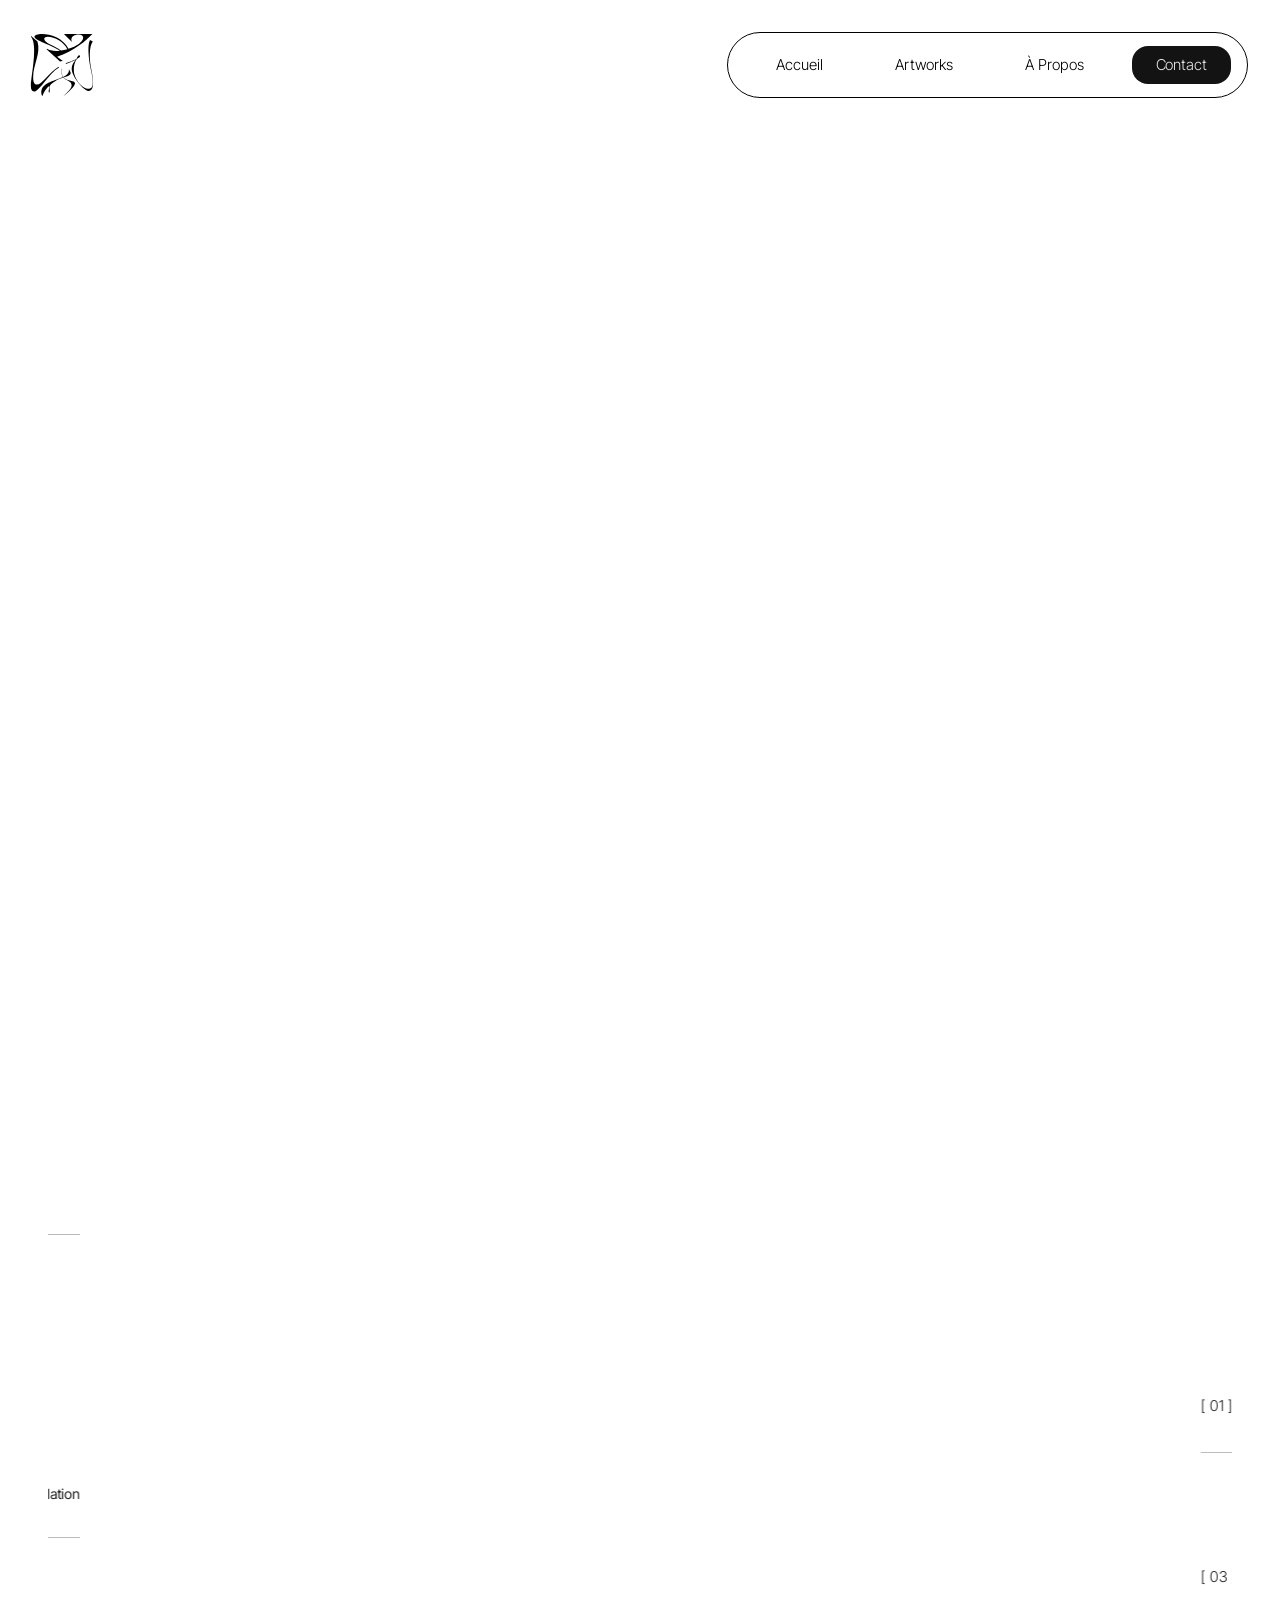
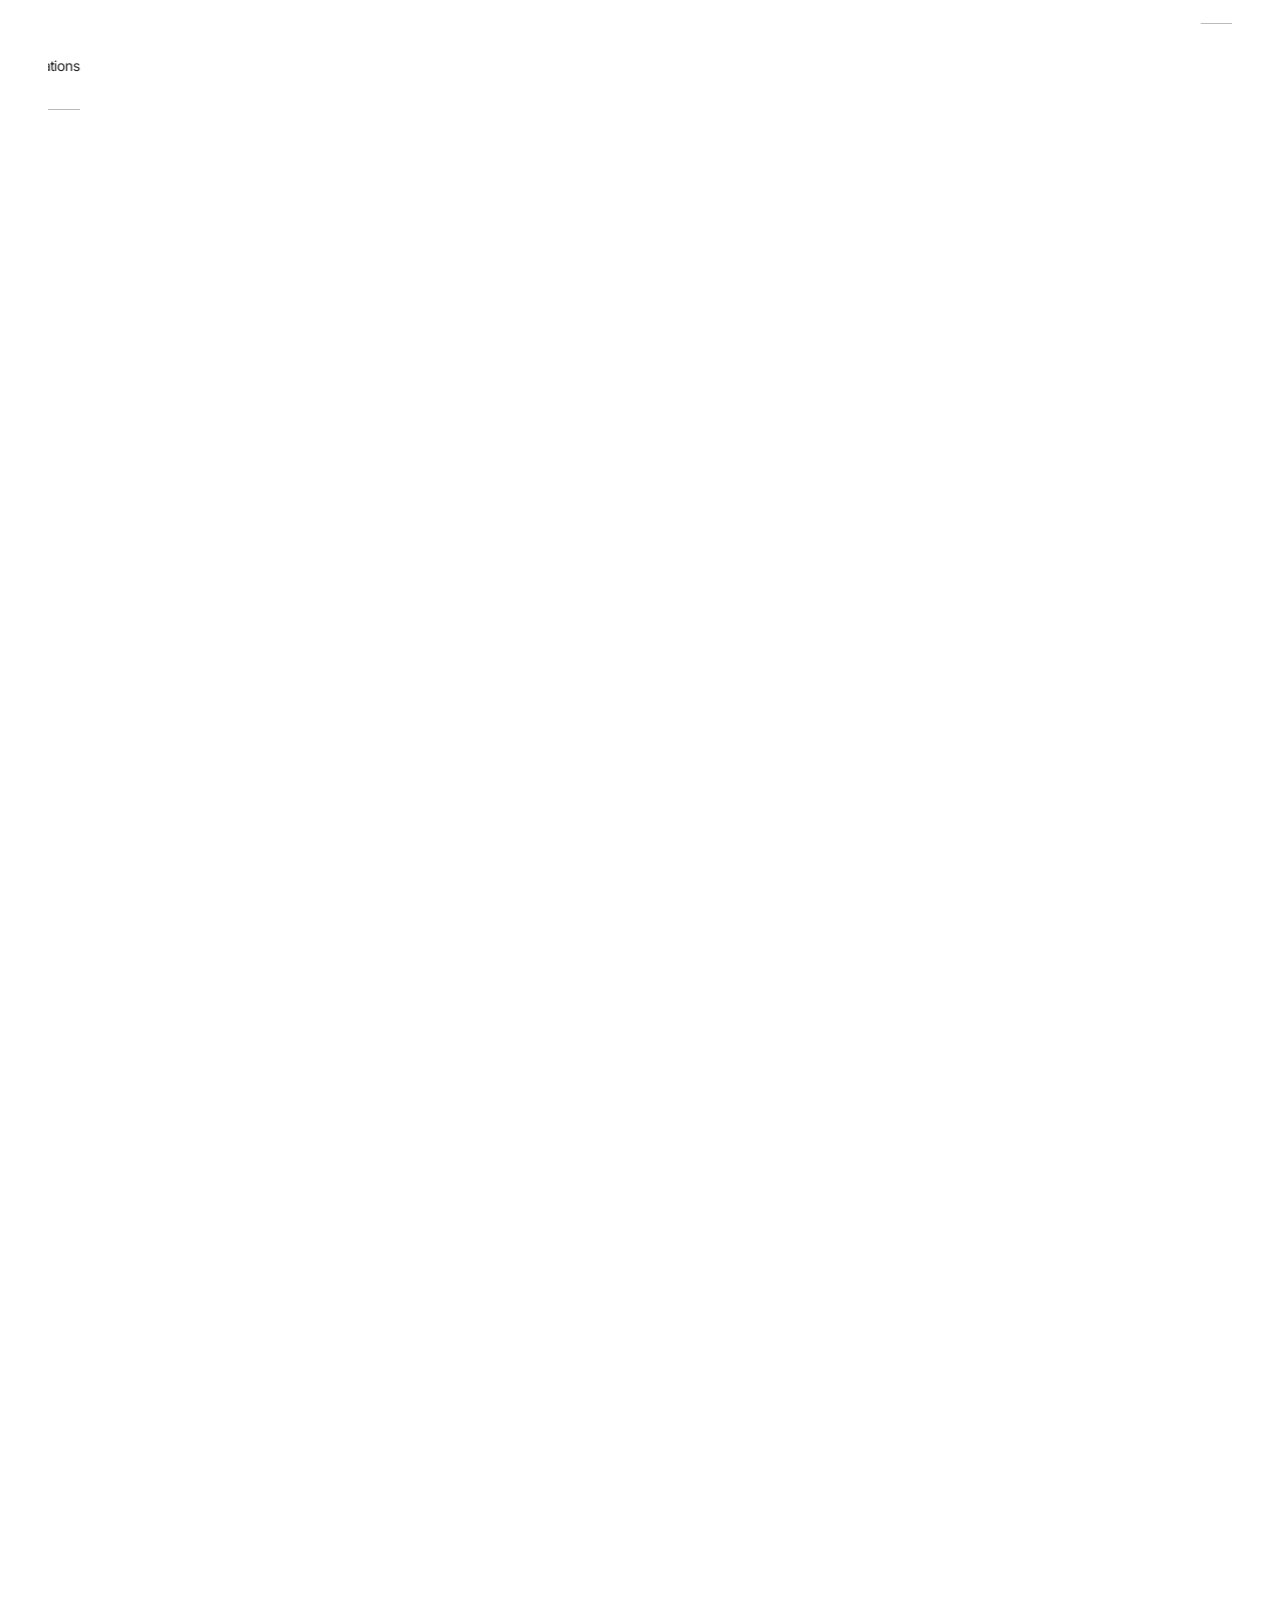
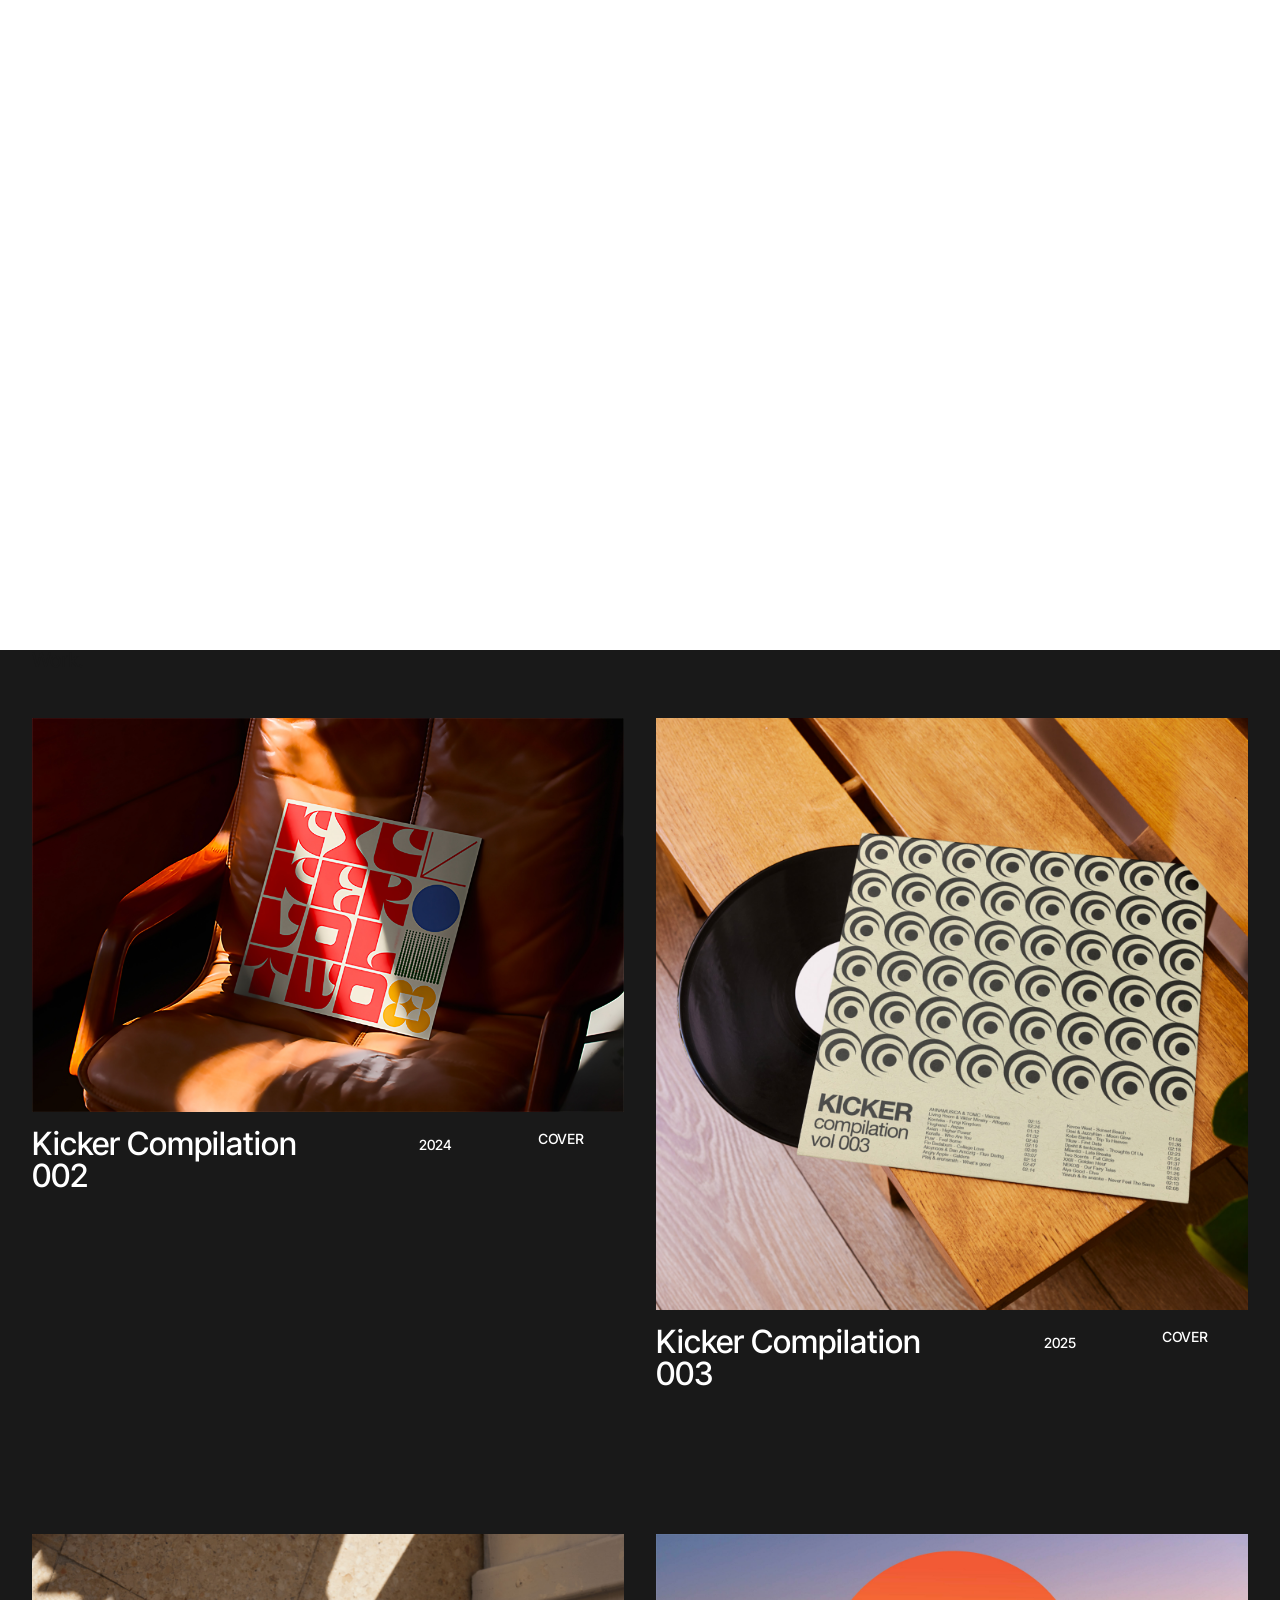
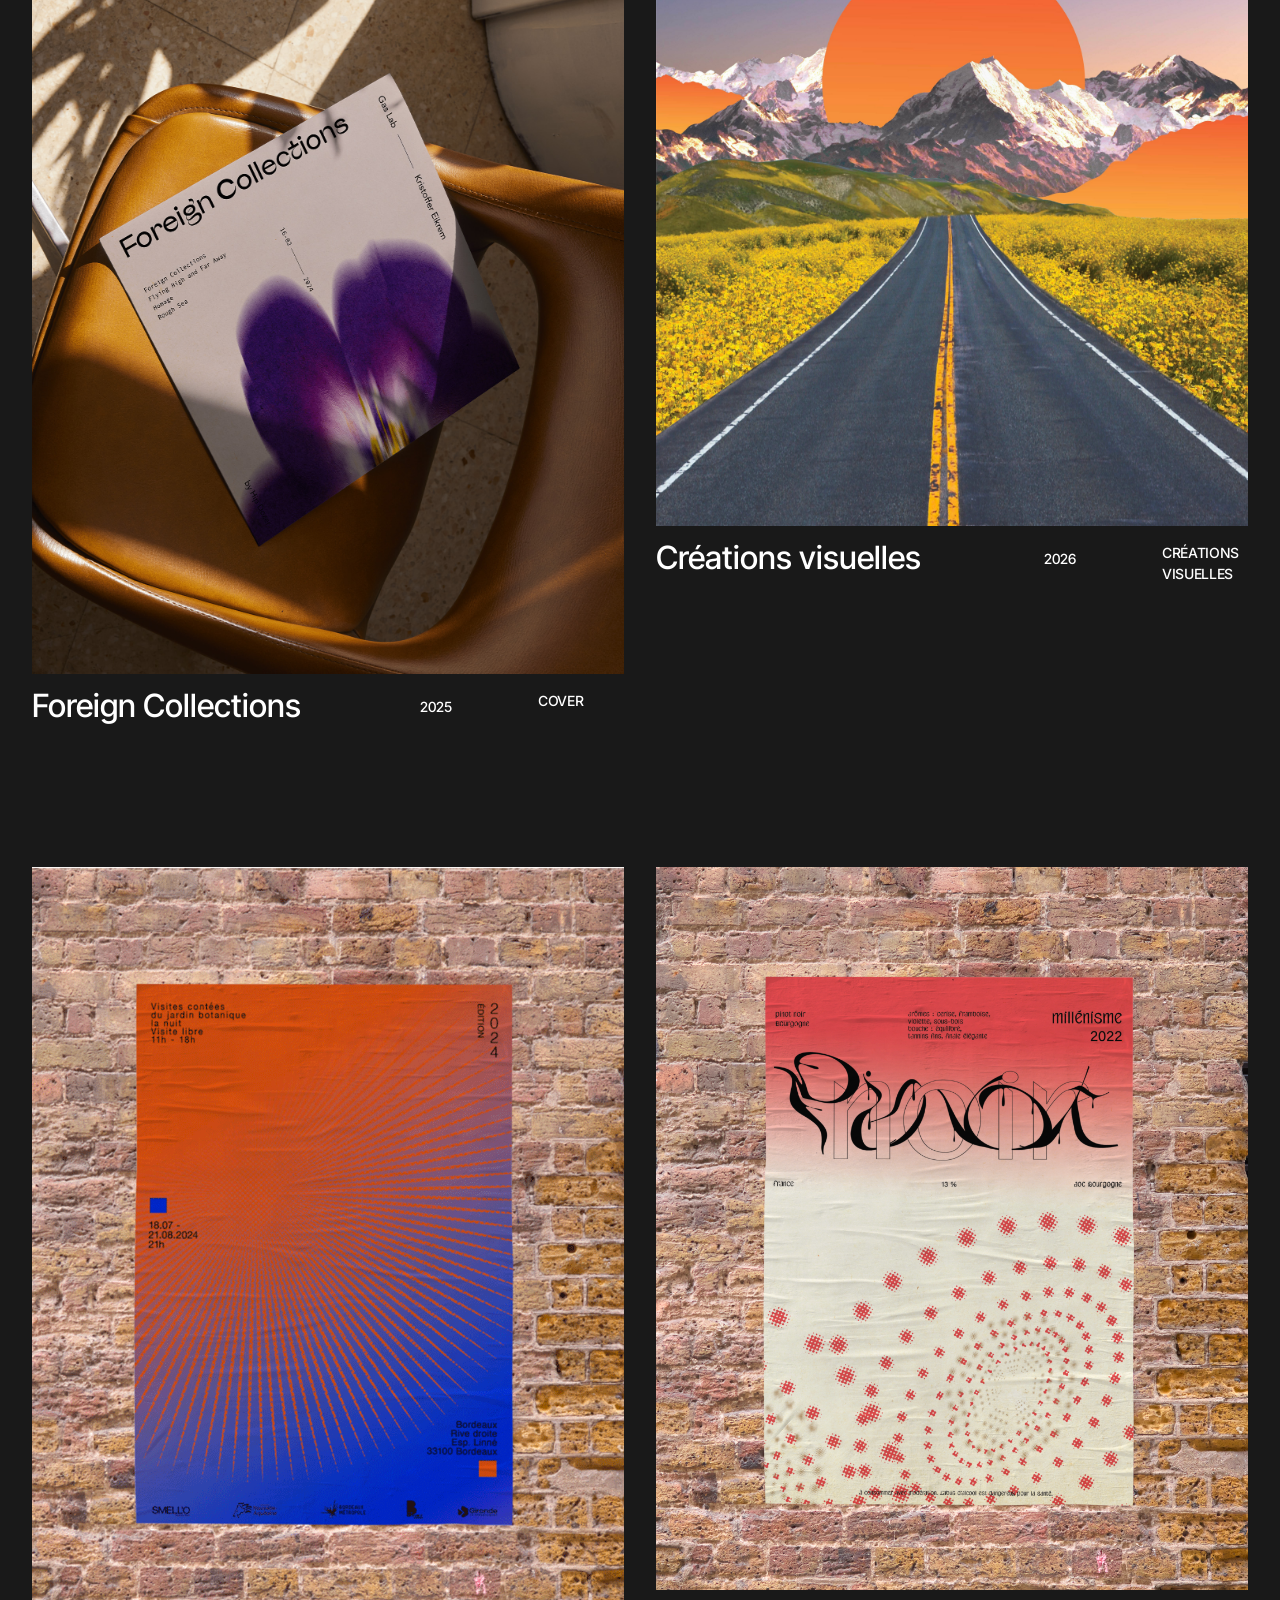
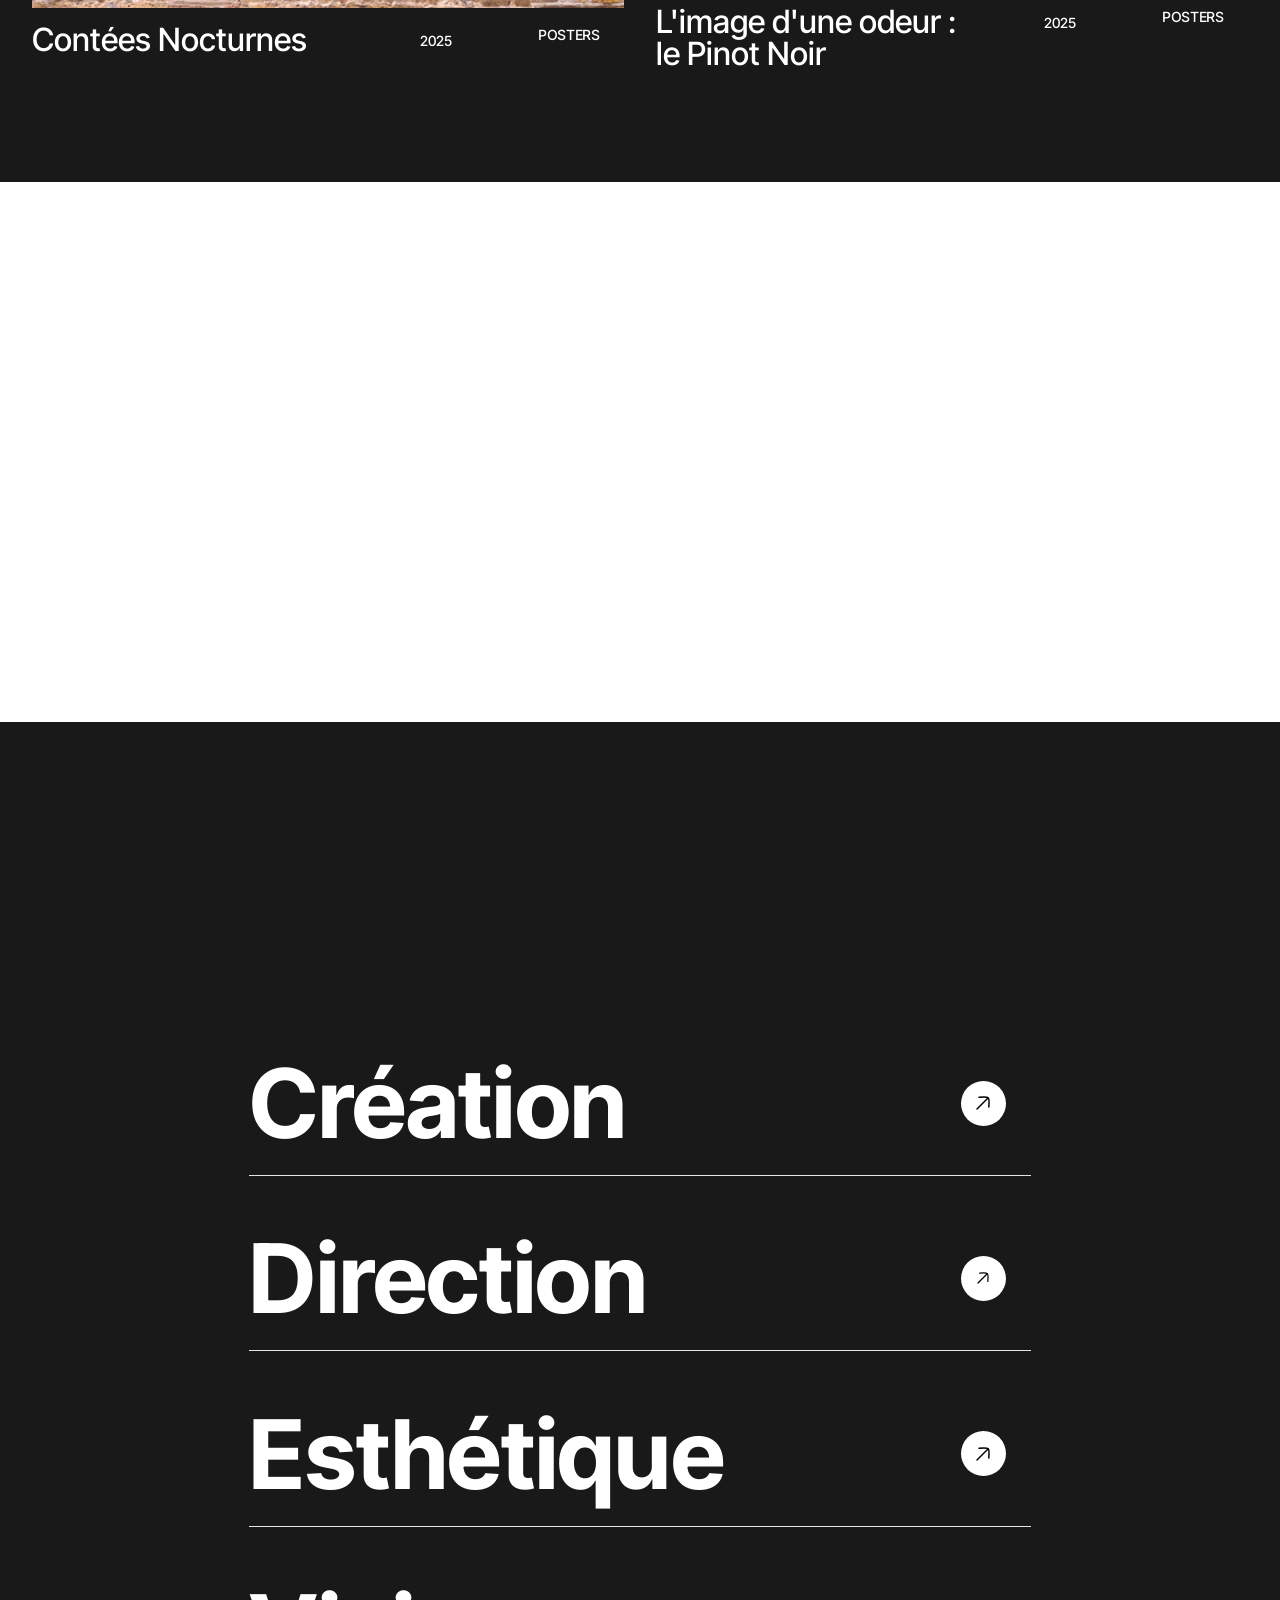
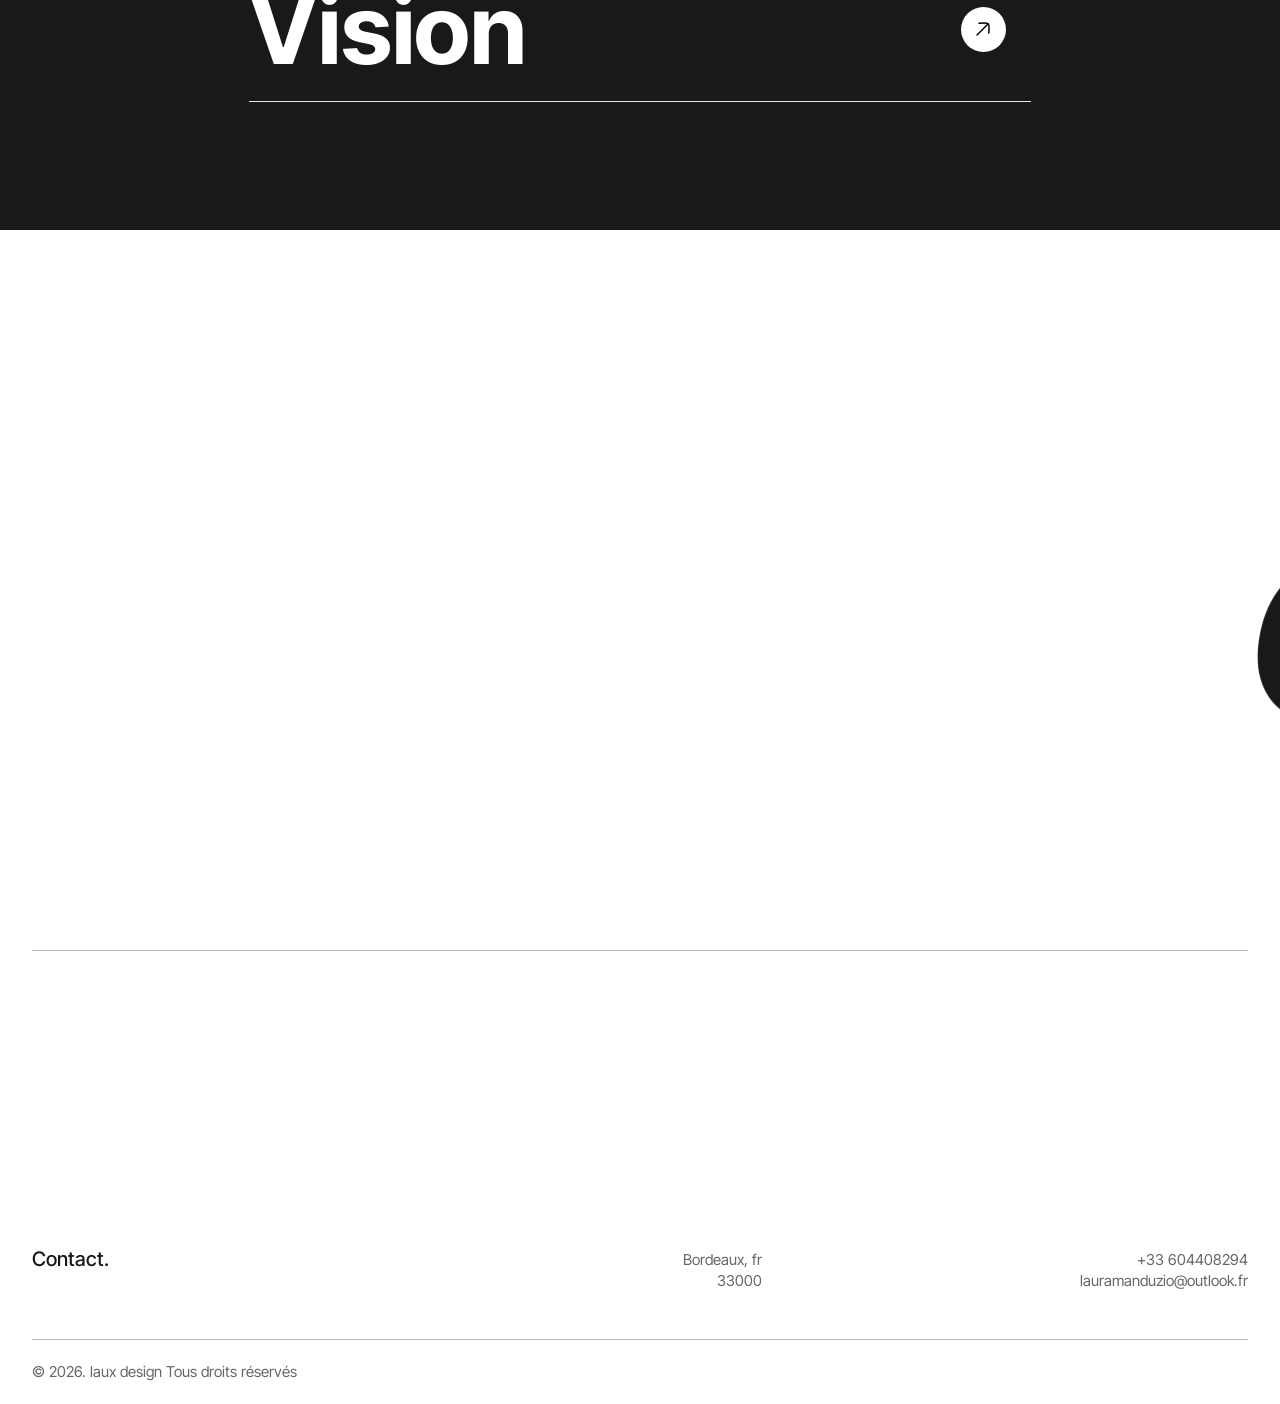
==== commit 88642d0a: "Restore homepage animation on mobile" ====
--- a/index.html
+++ b/index.html
@@ -1,2 +1,2 @@
 <!DOCTYPE html>
-<html data-wf-domain="lauxdesign.art" data-wf-page="6971108cc2e95b160600ca8e" data-wf-site="6971108cc2e95b160600ca46" lang="fr"><head><meta charset="utf-8"/><title>laux design | Créatrice de visuels pour artistes</title><meta content="Création de visuels pour artistes et projets créatifs : covers d&#x27;albums, affiches, web design. Direction artistique et design graphique." name="description"/><meta content="width=device-width, initial-scale=1" name="viewport"/><link href="/css/laux-design.webflow.published.css?v=20260811-6" rel="stylesheet" type="text/css" crossorigin="anonymous"/><link href="https://fonts.googleapis.com" rel="preconnect"/><link href="https://fonts.gstatic.com" rel="preconnect" crossorigin="anonymous"/><script src="/js/webfont.js" type="text/javascript"></script><script type="text/javascript">WebFont.load({  google: {    families: ["Inter:300,400,500,600,700","Inter Tight:300,400,500,600,700"]  }});</script><script type="text/javascript">!function(o,c){var n=c.documentElement,t=" w-mod-";n.className+=t+"js",("ontouchstart"in o||o.DocumentTouch&&c instanceof DocumentTouch)&&(n.className+=t+"touch")}(window,document);</script><link href="/images/cms/69ab76392b1dd4bacb2b6498_favicon-32x32-844334c4.png" rel="shortcut icon" type="image/x-icon"/><link href="/images/cms/69b2300d344198516366875c_favicon-5ae189e2.png" rel="apple-touch-icon"/><link rel="canonical" href="https://lauxdesign.art/"/><meta name="robots" content="index,follow"/><meta property="og:type" content="website"/><meta property="og:title" content="laux design | Créatrice de visuels pour artistes"/><meta property="og:description" content="Création de visuels pour artistes et projets créatifs : covers d'albums, affiches, web design. Direction artistique et design graphique."/><meta property="og:url" content="https://lauxdesign.art/"/><meta property="og:image" content="https://lauxdesign.art/images/cms/69a6e9846026f92901558149_kicker_mockup-4000-53642eba.jpg"/><meta name="twitter:card" content="summary_large_image"/><meta name="twitter:title" content="laux design | Créatrice de visuels pour artistes"/><meta name="twitter:description" content="Création de visuels pour artistes et projets créatifs : covers d'albums, affiches, web design. Direction artistique et design graphique."/><meta name="twitter:image" content="https://lauxdesign.art/images/cms/69a6e9846026f92901558149_kicker_mockup-4000-53642eba.jpg"/></head><body class="body"><div class="page-wrapper"><div class="header-wrapper-copy"><img width="70" alt="" src="/images/cms/69713225216290d1fdccf587_logo_blanc_site-503d8b50.svg" loading="lazy" class="image-4"/><a href="/index.html" aria-current="page" class="link-block-3 w-inline-block w--current"></a><div id="acceuil_2" class="navigation tabeltte"><div data-w-id="b4dd97c5-efe1-7832-c474-f2cf4e9d8f13" class="link-wrap"></div><a href="#accueil" class="navbar-link cta-link accueil-button">Accueil</a><a href="#work" class="navbar-link cta-link artwotks-button">Artworks</a><a href="#A-PROPOS-DE-MOI" class="navbar-link cta-link a-propos-button">à propos</a><a href="#contact1" class="navbar-link cta-link contatc-button">Contact</a><div data-hover="false" data-delay="0" class="tablette w-dropdown"><div class="dropdown-toggle tableetee fezr w-dropdown-toggle"><div class="icon w-icon-dropdown-toggle"></div><div class="text-block-6">Menu</div></div><nav class="dropdown-list-2 w-dropdown-list"><div class="nav-noise"></div><a href="#acceuil_2" class="dropdown-link-2 w-dropdown-link">accueil</a><a href="#work" class="dropdown-link-2 w-dropdown-link">Artworks</a><a href="#A-PROPOS-DE-MOI" class="dropdown-link-3 w-dropdown-link">À propos</a><a href="#contact1" class="dropdown-link-4 w-dropdown-link">Contact</a></nav></div></div></div><section id="accueil" class="hero-section tel"><div class="hero-container"><div class="hero-content"><div class="w-layout-grid hero-grid"><div class="heading-top"></div><div class="heading-bottom"></div></div></div><div data-w-id="ffccea9a-5b04-d1e5-3bc7-478a6574ee86" style="width:30%;height:35%" class="image-wrapper"><div data-w-id="3213b931-6cae-4f96-0c87-dc8773c56033" style="-webkit-transform:translate3d(-100%, 0, 0) scale3d(1, 1, 1) rotateX(0) rotateY(0) rotateZ(0) skew(0, 0);-moz-transform:translate3d(-100%, 0, 0) scale3d(1, 1, 1) rotateX(0) rotateY(0) rotateZ(0) skew(0, 0);-ms-transform:translate3d(-100%, 0, 0) scale3d(1, 1, 1) rotateX(0) rotateY(0) rotateZ(0) skew(0, 0);transform:translate3d(-100%, 0, 0) scale3d(1, 1, 1) rotateX(0) rotateY(0) rotateZ(0) skew(0, 0)" class="image-container-left"><img src="/images/cms/69777c4a768f8aecb98640cb_boule-5972ac52.jpg" loading="lazy" sizes="(max-width: 1919px) 100vw, 1920px" alt="" class="image-intro"/></div><div data-w-id="02ea43da-69fc-4def-9b3e-134c8045bfe1" style="-webkit-transform:translate3d(105%, 0, 0) scale3d(1, 1, 1) rotateX(0) rotateY(0) rotateZ(0) skew(0, 0);-moz-transform:translate3d(105%, 0, 0) scale3d(1, 1, 1) rotateX(0) rotateY(0) rotateZ(0) skew(0, 0);-ms-transform:translate3d(105%, 0, 0) scale3d(1, 1, 1) rotateX(0) rotateY(0) rotateZ(0) skew(0, 0);transform:translate3d(105%, 0, 0) scale3d(1, 1, 1) rotateX(0) rotateY(0) rotateZ(0) skew(0, 0)" class="image-container-right"><img src="/images/cms/69777c5a68970d4fb2ad0b7e_night-owl-b-w-ff688106.jpg" loading="lazy" sizes="(max-width: 1919px) 100vw, 1920px" alt="" class="image-intro"/></div><div data-w-id="be69c7db-3af7-cc77-e9e8-3a9ce3e620a5" style="-webkit-transform:translate3d(0, 105%, 0) scale3d(1, 1, 1) rotateX(0) rotateY(0) rotateZ(0) skew(0, 0);-moz-transform:translate3d(0, 105%, 0) scale3d(1, 1, 1) rotateX(0) rotateY(0) rotateZ(0) skew(0, 0);-ms-transform:translate3d(0, 105%, 0) scale3d(1, 1, 1) rotateX(0) rotateY(0) rotateZ(0) skew(0, 0);transform:translate3d(0, 105%, 0) scale3d(1, 1, 1) rotateX(0) rotateY(0) rotateZ(0) skew(0, 0)" class="image-container-bottom"><img src="/images/cms/69777c6f8f0aaa59aa8b527d_main-b-w-c2121498.jpg" loading="lazy" sizes="(max-width: 1919px) 100vw, 1920px" alt="" class="image-intro"/></div><div data-w-id="5f02d5a4-061f-7f18-5f1e-64b38c15baeb" style="-webkit-transform:translate3d(0, -105%, 0) scale3d(1, 1, 1) rotateX(0) rotateY(0) rotateZ(0) skew(0, 0);-moz-transform:translate3d(0, -105%, 0) scale3d(1, 1, 1) rotateX(0) rotateY(0) rotateZ(0) skew(0, 0);-ms-transform:translate3d(0, -105%, 0) scale3d(1, 1, 1) rotateX(0) rotateY(0) rotateZ(0) skew(0, 0);transform:translate3d(0, -105%, 0) scale3d(1, 1, 1) rotateX(0) rotateY(0) rotateZ(0) skew(0, 0);width:100%;height:100%" class="image-container-top"><div class="grain"></div><img src="/images/cms/69b23897a69e37711867db0e_logo-blanc-44059a42.png" loading="lazy" width="Auto" height="Auto" alt="" sizes="(max-width: 4017px) 100vw, 4017px" class="image-intro"/><div data-poster-url="/images/cms/69b23840946ac912c359ae40_sans-logo_1_poster.0000000-c3933ce3.jpg" data-video-urls="/videos/sans-logo_1_mp4.mp4,/videos/sans-logo_1_webm.webm" data-autoplay="true" data-loop="true" data-wf-ignore="true" data-w-id="70887962-3864-44e9-1438-5b47495bd853" class="background-video ordi w-background-video w-background-video-atom"><video id="70887962-3864-44e9-1438-5b47495bd853-video" autoplay="" loop="" style="background-image:url(&quot;/images/cms/69b23840946ac912c359ae40_sans-logo_1_poster.0000000-c3933ce3.jpg&quot;)" muted="" playsinline="" data-wf-ignore="true" data-object-fit="cover"><source src="/videos/sans-logo_1_mp4.mp4" data-wf-ignore="true"/><source src="/videos/sans-logo_1_webm.webm" data-wf-ignore="true"/></video></div><div data-poster-url="/images/cms/69b22b655792befa19ce87bf_tel_6_1_poster.0000000-655a286a.jpg" data-video-urls="/videos/tel_6_1_mp4.mp4,/videos/tel_6_1_webm.webm" data-autoplay="true" data-loop="true" data-wf-ignore="true" class="background-video ordi tel w-background-video w-background-video-atom"><video id="5fc7cf40-2a11-3a38-44f2-1a3070dfd8f1-video" autoplay="" loop="" style="background-image:url(&quot;/images/cms/69b22b655792befa19ce87bf_tel_6_1_poster.0000000-655a286a.jpg&quot;)" muted="" playsinline="" data-wf-ignore="true" data-object-fit="cover"><source src="/videos/tel_6_1_mp4.mp4" data-wf-ignore="true"/><source src="/videos/tel_6_1_webm.webm" data-wf-ignore="true"/></video></div></div></div></div></section><section id="about" class="about-section"><div class="about-container"><div data-w-id="ef8ca251-165b-768e-62c2-48f08a9e4ed6" style="opacity:0;-webkit-transform:translate3d(0, 100%, 0) scale3d(1, 1, 1) rotateX(0) rotateY(0) rotateZ(0) skew(0, 0);-moz-transform:translate3d(0, 100%, 0) scale3d(1, 1, 1) rotateX(0) rotateY(0) rotateZ(0) skew(0, 0);-ms-transform:translate3d(0, 100%, 0) scale3d(1, 1, 1) rotateX(0) rotateY(0) rotateZ(0) skew(0, 0);transform:translate3d(0, 100%, 0) scale3d(1, 1, 1) rotateX(0) rotateY(0) rotateZ(0) skew(0, 0)" class="section-heading">Bordeaux, Fr<br/></div><div data-w-id="5f489d31-7cb2-3b2f-2604-29b11a1f4124" class="about-introduction">Créatrice de visuels pour artistes et projets créatifs</div><div data-w-id="f0ab82bb-39fd-3a11-7e8b-4f7f6230dbb0" class="divider-h-100"></div></div><div class="clients-container"><div class="heading-wrap"><div data-w-id="815b9667-c05b-b7cb-61c4-9f22464ac699" style="opacity:0;-webkit-transform:translate3d(0, 100%, 0) scale3d(1, 1, 1) rotateX(0) rotateY(0) rotateZ(0) skew(0, 0);-moz-transform:translate3d(0, 100%, 0) scale3d(1, 1, 1) rotateX(0) rotateY(0) rotateZ(0) skew(0, 0);-ms-transform:translate3d(0, 100%, 0) scale3d(1, 1, 1) rotateX(0) rotateY(0) rotateZ(0) skew(0, 0);transform:translate3d(0, 100%, 0) scale3d(1, 1, 1) rotateX(0) rotateY(0) rotateZ(0) skew(0, 0)" class="section-heading">Quelques projets</div></div><div class="experience-container"><div data-w-id="a1bee792-0197-36e1-5401-4d4740390bb0" class="experience-block"><div class="experience-header"><div id="w-node-a3fb677b-ff81-029f-3f84-0be3c2d20cfc-0600ca8e" class="client-number">[ 01 ]</div><div class="h1-experience">Kicker Compilation 002</div><div class="provided-services-wrap"><div class="provided-services">Cover</div><div class="divider-v-small">│</div><div class="provided-services">Compilation</div></div></div><div class="block-divider"></div></div><div data-w-id="766e1270-9420-e8e7-de24-485e80b59cd3" class="experience-block"><div class="experience-header"><div class="client-number">[ 02 ]</div><h1 class="h1-experience">Kicker Compilation 003</h1><div class="provided-services-wrap"><div class="provided-services">Cover</div><div class="divider-v-small">│</div><div class="provided-services">Compilation</div></div></div><div class="block-divider"></div></div><div data-w-id="7b077aba-12f6-fdc4-5512-e68004c45f73" class="experience-block"><div class="experience-header"><div class="client-number">[ 03 ]</div><h1 class="h1-experience">Gas Lab &amp; Kristofer Eikrem </h1><div class="provided-services-wrap"><div class="provided-services">Cover</div><div class="divider-v-small">│</div><div class="provided-services">EP</div></div></div><div class="block-divider"></div></div><div data-w-id="5f6616db-40c5-8e0f-2c63-a8050684179c" class="experience-block"><div class="experience-header"><div class="client-number">[ 04 ]</div><h1 class="h1-experience">Créations Visuelles</h1><div class="provided-services-wrap"><div class="provided-services">Cover</div><div class="divider-v-small">│</div><div class="provided-services">Créations</div></div></div><div class="block-divider"></div></div></div></div></section><section class="work-intro"><div class="sticky-wrap"><div class="sticky-trigger"><div class="sticky-track"><div id="ACCUEIL" class="sticky-element"><div class="circle-1"></div><div class="circle-2"></div><div class="circle-3"></div><div class="circle-4"><section class="features-section"><div class="features-inner-container"><h1 class="marquee-h1">visual design concept art visual design concept art</h1><h1 class="marquee-h1">visual design concept art visual design concept art</h1><h1 class="marquee-h1">visual design concept art visual design concept art</h1><h1 class="marquee-h1">visual design concept art visual design concept art</h1><h1 class="marquee-h1">visual design concept art visual design concept art</h1><h1 class="marquee-h1">visual design concept art visual design concept art</h1><h1 class="marquee-h1">visual design concept art visual design concept art</h1><h1 class="marquee-h1">visual design concept art visual design concept art</h1><h1 class="marquee-h1">visual design concept art visual design concept art</h1><h1 class="marquee-h1">visual design concept art visual design concept art</h1><h1 class="marquee-h1">visual design concept art visual design concept art</h1><h1 class="marquee-h1">visual design concept art visual design concept art</h1><h1 class="marquee-h1">visual design concept art visual design concept art</h1><h1 class="marquee-h1">visual design concept art visual design concept art</h1><h1 class="marquee-h1">visual design concept art visual design concept art</h1><h1 class="marquee-h1">visual design concept art visual design concept art</h1><h1 class="marquee-h1">visual design concept art visual design concept art</h1><h1 class="marquee-h1">visual design concept art visual design concept art</h1><h1 class="marquee-h1">visual design concept art visual design concept art</h1><h1 class="marquee-h1">visual design concept art visual design concept art</h1><h1 class="marquee-h1">visual design concept art visual design concept art</h1><h1 class="marquee-h1">visual design concept art visual design concept art</h1><h1 class="marquee-h1">visual design concept art visual design concept art</h1><h1 class="marquee-h1">visual design concept art visual design concept art</h1></div></section></div><div class="circle-5"><h1 class="h1-section-title">artworks</h1></div></div></div></div></div></section><div id="work" class="work-container"><div class="section-heading">Work.</div><div data-w-id="8174acce-7b63-e8df-eda4-89fbf2bf2b81" class="w-dyn-list"><div role="list" class="collection-list-2 w-dyn-items"><div data-w-id="8174acce-7b63-e8df-eda4-89fbf2bf2b83" role="listitem" class="projects-wrapper w-dyn-item"><a href="/work/kicker-compilation-002/index.html" class="work-linkblock w-inline-block"><img src="/images/cms/69a6e9846026f92901558149_kicker_mockup-4000-53642eba.jpg" loading="lazy" style="-webkit-transform:translate3d(0, 0, 0) scale3d(1, 1, 1) rotateX(0) rotateY(0) rotateZ(0) skew(0, 0);-moz-transform:translate3d(0, 0, 0) scale3d(1, 1, 1) rotateX(0) rotateY(0) rotateZ(0) skew(0, 0);-ms-transform:translate3d(0, 0, 0) scale3d(1, 1, 1) rotateX(0) rotateY(0) rotateZ(0) skew(0, 0);transform:translate3d(0, 0, 0) scale3d(1, 1, 1) rotateX(0) rotateY(0) rotateZ(0) skew(0, 0)" alt="" sizes="100vw" class="work-item-image"/><div class="view-btn-wrap"><div class="view-btn-container voir-projet"><div class="view-btn-block"><img src="/images/cms/6971108cc2e95b160600cb13_view-stroke-rounded-0624ce7e.svg" loading="lazy" alt="Eye Icon" class="view-item-image"/><div class="text-block-5">VOIR LE PROJET</div></div></div></div></a><div class="work-info"><h1 class="h1-item-name">Kicker Compilation 002</h1><h2 id="w-node-_9ea7f011-cbbd-9407-8b77-5b8b09763533-0600ca8e" class="h2-work-date">2024</h2><div class="category">COVER</div></div></div><div data-w-id="8174acce-7b63-e8df-eda4-89fbf2bf2b83" role="listitem" class="projects-wrapper w-dyn-item"><a href="/work/kicker-compilation-003/index.html" class="work-linkblock w-inline-block"><img src="/images/cms/697550265c1fd236f51bb24f_mockup-63d44824.jpg" loading="lazy" style="-webkit-transform:translate3d(0, 0, 0) scale3d(1, 1, 1) rotateX(0) rotateY(0) rotateZ(0) skew(0, 0);-moz-transform:translate3d(0, 0, 0) scale3d(1, 1, 1) rotateX(0) rotateY(0) rotateZ(0) skew(0, 0);-ms-transform:translate3d(0, 0, 0) scale3d(1, 1, 1) rotateX(0) rotateY(0) rotateZ(0) skew(0, 0);transform:translate3d(0, 0, 0) scale3d(1, 1, 1) rotateX(0) rotateY(0) rotateZ(0) skew(0, 0)" alt="" sizes="100vw" class="work-item-image"/><div class="view-btn-wrap"><div class="view-btn-container voir-projet"><div class="view-btn-block"><img src="/images/cms/6971108cc2e95b160600cb13_view-stroke-rounded-0624ce7e.svg" loading="lazy" alt="Eye Icon" class="view-item-image"/><div class="text-block-5">VOIR LE PROJET</div></div></div></div></a><div class="work-info"><h1 class="h1-item-name">Kicker Compilation 003</h1><h2 id="w-node-_9ea7f011-cbbd-9407-8b77-5b8b09763533-0600ca8e" class="h2-work-date">2025</h2><div class="category">Cover</div></div></div><div data-w-id="8174acce-7b63-e8df-eda4-89fbf2bf2b83" role="listitem" class="projects-wrapper w-dyn-item"><a href="/work/foreign-collections-/index.html" class="work-linkblock w-inline-block"><img src="/images/cms/69769ac23a99c56a29b399ee_mockup-e8e10fdb.jpg" loading="lazy" style="-webkit-transform:translate3d(0, 0, 0) scale3d(1, 1, 1) rotateX(0) rotateY(0) rotateZ(0) skew(0, 0);-moz-transform:translate3d(0, 0, 0) scale3d(1, 1, 1) rotateX(0) rotateY(0) rotateZ(0) skew(0, 0);-ms-transform:translate3d(0, 0, 0) scale3d(1, 1, 1) rotateX(0) rotateY(0) rotateZ(0) skew(0, 0);transform:translate3d(0, 0, 0) scale3d(1, 1, 1) rotateX(0) rotateY(0) rotateZ(0) skew(0, 0)" alt="" sizes="100vw" class="work-item-image"/><div class="view-btn-wrap"><div class="view-btn-container voir-projet"><div class="view-btn-block"><img src="/images/cms/6971108cc2e95b160600cb13_view-stroke-rounded-0624ce7e.svg" loading="lazy" alt="Eye Icon" class="view-item-image"/><div class="text-block-5">VOIR LE PROJET</div></div></div></div></a><div class="work-info"><h1 class="h1-item-name">Foreign Collections </h1><h2 id="w-node-_9ea7f011-cbbd-9407-8b77-5b8b09763533-0600ca8e" class="h2-work-date">2025</h2><div class="category">Cover</div></div></div><div data-w-id="8174acce-7b63-e8df-eda4-89fbf2bf2b83" role="listitem" class="projects-wrapper w-dyn-item"><a href="/work/creations-visuelles/index.html" class="work-linkblock w-inline-block"><img src="/images/cms/69769b766909e3085b1fab63_1963622063343-17fc8e86.jpg" loading="lazy" style="-webkit-transform:translate3d(0, 0, 0) scale3d(1, 1, 1) rotateX(0) rotateY(0) rotateZ(0) skew(0, 0);-moz-transform:translate3d(0, 0, 0) scale3d(1, 1, 1) rotateX(0) rotateY(0) rotateZ(0) skew(0, 0);-ms-transform:translate3d(0, 0, 0) scale3d(1, 1, 1) rotateX(0) rotateY(0) rotateZ(0) skew(0, 0);transform:translate3d(0, 0, 0) scale3d(1, 1, 1) rotateX(0) rotateY(0) rotateZ(0) skew(0, 0)" alt="" sizes="100vw" class="work-item-image"/><div class="view-btn-wrap"><div class="view-btn-container voir-projet"><div class="view-btn-block"><img src="/images/cms/6971108cc2e95b160600cb13_view-stroke-rounded-0624ce7e.svg" loading="lazy" alt="Eye Icon" class="view-item-image"/><div class="text-block-5">VOIR LE PROJET</div></div></div></div></a><div class="work-info"><h1 class="h1-item-name">Créations visuelles</h1><h2 id="w-node-_9ea7f011-cbbd-9407-8b77-5b8b09763533-0600ca8e" class="h2-work-date">2026</h2><div class="category">Créations visuelles</div></div></div><div data-w-id="8174acce-7b63-e8df-eda4-89fbf2bf2b83" role="listitem" class="projects-wrapper w-dyn-item"><a href="/work/affiche-botanique/index.html" class="work-linkblock w-inline-block"><img src="/images/cms/697cde3251e857bee3d07084_Sans-titre-1-7c43c8c2.png" loading="lazy" style="-webkit-transform:translate3d(0, 0, 0) scale3d(1, 1, 1) rotateX(0) rotateY(0) rotateZ(0) skew(0, 0);-moz-transform:translate3d(0, 0, 0) scale3d(1, 1, 1) rotateX(0) rotateY(0) rotateZ(0) skew(0, 0);-ms-transform:translate3d(0, 0, 0) scale3d(1, 1, 1) rotateX(0) rotateY(0) rotateZ(0) skew(0, 0);transform:translate3d(0, 0, 0) scale3d(1, 1, 1) rotateX(0) rotateY(0) rotateZ(0) skew(0, 0)" alt="" sizes="100vw" class="work-item-image"/><div class="view-btn-wrap"><div class="view-btn-container voir-projet"><div class="view-btn-block"><img src="/images/cms/6971108cc2e95b160600cb13_view-stroke-rounded-0624ce7e.svg" loading="lazy" alt="Eye Icon" class="view-item-image"/><div class="text-block-5">VOIR LE PROJET</div></div></div></div></a><div class="work-info"><h1 class="h1-item-name">Contées Nocturnes</h1><h2 id="w-node-_9ea7f011-cbbd-9407-8b77-5b8b09763533-0600ca8e" class="h2-work-date">2025</h2><div class="category">posters</div></div></div><div data-w-id="8174acce-7b63-e8df-eda4-89fbf2bf2b83" role="listitem" class="projects-wrapper w-dyn-item"><a href="/work/affiche-pinot-noir/index.html" class="work-linkblock w-inline-block"><img src="/images/cms/69a77b969bec80b6e99bcfdf_Screenshot-2025-02-18-at-17.41.07-7d6c67c6.png" loading="lazy" style="-webkit-transform:translate3d(0, 0, 0) scale3d(1, 1, 1) rotateX(0) rotateY(0) rotateZ(0) skew(0, 0);-moz-transform:translate3d(0, 0, 0) scale3d(1, 1, 1) rotateX(0) rotateY(0) rotateZ(0) skew(0, 0);-ms-transform:translate3d(0, 0, 0) scale3d(1, 1, 1) rotateX(0) rotateY(0) rotateZ(0) skew(0, 0);transform:translate3d(0, 0, 0) scale3d(1, 1, 1) rotateX(0) rotateY(0) rotateZ(0) skew(0, 0)" alt="" sizes="100vw" class="work-item-image"/><div class="view-btn-wrap"><div class="view-btn-container voir-projet"><div class="view-btn-block"><img src="/images/cms/6971108cc2e95b160600cb13_view-stroke-rounded-0624ce7e.svg" loading="lazy" alt="Eye Icon" class="view-item-image"/><div class="text-block-5">VOIR LE PROJET</div></div></div></div></a><div class="work-info"><h1 class="h1-item-name">L&#x27;image d&#x27;une odeur : le Pinot Noir</h1><h2 id="w-node-_9ea7f011-cbbd-9407-8b77-5b8b09763533-0600ca8e" class="h2-work-date">2025</h2><div class="category">Posters</div></div></div></div></div></div><section class="awards-section"><div id="a-propos-1" class="awards-container"><div data-w-id="44a1f283-3ed0-b2af-04c3-5f716579e6eb" style="opacity:0;-webkit-transform:translate3d(0, 100%, 0) scale3d(1, 1, 1) rotateX(0) rotateY(0) rotateZ(0) skew(0, 0);-moz-transform:translate3d(0, 100%, 0) scale3d(1, 1, 1) rotateX(0) rotateY(0) rotateZ(0) skew(0, 0);-ms-transform:translate3d(0, 100%, 0) scale3d(1, 1, 1) rotateX(0) rotateY(0) rotateZ(0) skew(0, 0);transform:translate3d(0, 100%, 0) scale3d(1, 1, 1) rotateX(0) rotateY(0) rotateZ(0) skew(0, 0)" class="heading-wrap shrink"><div class="section-heading padding">À propos de mon travail</div></div><div class="awards-wrapper"><div class="awards-block"><div data-w-id="44a1f283-3ed0-b2af-04c3-5f716579e6f0" style="opacity:0;-webkit-transform:translate3d(0, 100%, 0) scale3d(1, 1, 1) rotateX(0) rotateY(0) rotateZ(0) skew(0, 0);-moz-transform:translate3d(0, 100%, 0) scale3d(1, 1, 1) rotateX(0) rotateY(0) rotateZ(0) skew(0, 0);-ms-transform:translate3d(0, 100%, 0) scale3d(1, 1, 1) rotateX(0) rotateY(0) rotateZ(0) skew(0, 0);transform:translate3d(0, 100%, 0) scale3d(1, 1, 1) rotateX(0) rotateY(0) rotateZ(0) skew(0, 0)" class="awards-content"><div class="category-wrap"><div class="awards-category">Kicker Label</div></div><div id="w-node-_44a1f283-3ed0-b2af-04c3-5f716579e6f4-0600ca8e" class="award-name-wrap"><div class="awards-name">Kicker Compilation N°3</div></div><div id="w-node-_44a1f283-3ed0-b2af-04c3-5f716579e6f7-0600ca8e" class="year-wrap"><div class="awards-year">2025</div></div></div><div data-w-id="44a1f283-3ed0-b2af-04c3-5f716579e6fa" style="opacity:0;-webkit-transform:translate3d(0, 100%, 0) scale3d(1, 1, 1) rotateX(0) rotateY(0) rotateZ(0) skew(0, 0);-moz-transform:translate3d(0, 100%, 0) scale3d(1, 1, 1) rotateX(0) rotateY(0) rotateZ(0) skew(0, 0);-ms-transform:translate3d(0, 100%, 0) scale3d(1, 1, 1) rotateX(0) rotateY(0) rotateZ(0) skew(0, 0);transform:translate3d(0, 100%, 0) scale3d(1, 1, 1) rotateX(0) rotateY(0) rotateZ(0) skew(0, 0)" class="block-divider _100"></div><div data-w-id="44a1f283-3ed0-b2af-04c3-5f716579e6fb" style="opacity:0;-webkit-transform:translate3d(0, 100%, 0) scale3d(1, 1, 1) rotateX(0) rotateY(0) rotateZ(0) skew(0, 0);-moz-transform:translate3d(0, 100%, 0) scale3d(1, 1, 1) rotateX(0) rotateY(0) rotateZ(0) skew(0, 0);-ms-transform:translate3d(0, 100%, 0) scale3d(1, 1, 1) rotateX(0) rotateY(0) rotateZ(0) skew(0, 0);transform:translate3d(0, 100%, 0) scale3d(1, 1, 1) rotateX(0) rotateY(0) rotateZ(0) skew(0, 0)" class="awards-content"><div id="w-node-_44a1f283-3ed0-b2af-04c3-5f716579e6fc-0600ca8e" class="category-wrap"><div class="awards-category">Kicker Label</div></div><div id="w-node-_44a1f283-3ed0-b2af-04c3-5f716579e6ff-0600ca8e" class="award-name-wrap"><div class="awards-name">Kicker Compilation N°2</div></div><div id="w-node-_44a1f283-3ed0-b2af-04c3-5f716579e702-0600ca8e" class="year-wrap"><div class="awards-year">2024</div></div></div><div data-w-id="44a1f283-3ed0-b2af-04c3-5f716579e705" style="opacity:0;-webkit-transform:translate3d(0, 100%, 0) scale3d(1, 1, 1) rotateX(0) rotateY(0) rotateZ(0) skew(0, 0);-moz-transform:translate3d(0, 100%, 0) scale3d(1, 1, 1) rotateX(0) rotateY(0) rotateZ(0) skew(0, 0);-ms-transform:translate3d(0, 100%, 0) scale3d(1, 1, 1) rotateX(0) rotateY(0) rotateZ(0) skew(0, 0);transform:translate3d(0, 100%, 0) scale3d(1, 1, 1) rotateX(0) rotateY(0) rotateZ(0) skew(0, 0)" class="block-divider _100"></div><div data-w-id="44a1f283-3ed0-b2af-04c3-5f716579e706" style="opacity:0;-webkit-transform:translate3d(0, 100%, 0) scale3d(1, 1, 1) rotateX(0) rotateY(0) rotateZ(0) skew(0, 0);-moz-transform:translate3d(0, 100%, 0) scale3d(1, 1, 1) rotateX(0) rotateY(0) rotateZ(0) skew(0, 0);-ms-transform:translate3d(0, 100%, 0) scale3d(1, 1, 1) rotateX(0) rotateY(0) rotateZ(0) skew(0, 0);transform:translate3d(0, 100%, 0) scale3d(1, 1, 1) rotateX(0) rotateY(0) rotateZ(0) skew(0, 0)" class="awards-content"><div class="awards-category">Gas Lab &amp; Kristoffer Eikrem</div><div class="awards-name">Foreign Collections</div><div id="w-node-_44a1f283-3ed0-b2af-04c3-5f716579e70b-0600ca8e" class="awards-year">2024</div></div><div data-w-id="44a1f283-3ed0-b2af-04c3-5f716579e70d" style="opacity:0;-webkit-transform:translate3d(0, 100%, 0) scale3d(1, 1, 1) rotateX(0) rotateY(0) rotateZ(0) skew(0, 0);-moz-transform:translate3d(0, 100%, 0) scale3d(1, 1, 1) rotateX(0) rotateY(0) rotateZ(0) skew(0, 0);-ms-transform:translate3d(0, 100%, 0) scale3d(1, 1, 1) rotateX(0) rotateY(0) rotateZ(0) skew(0, 0);transform:translate3d(0, 100%, 0) scale3d(1, 1, 1) rotateX(0) rotateY(0) rotateZ(0) skew(0, 0)" class="block-divider _100"></div><div data-w-id="44a1f283-3ed0-b2af-04c3-5f716579e70e" style="opacity:0;-webkit-transform:translate3d(0, 100%, 0) scale3d(1, 1, 1) rotateX(0) rotateY(0) rotateZ(0) skew(0, 0);-moz-transform:translate3d(0, 100%, 0) scale3d(1, 1, 1) rotateX(0) rotateY(0) rotateZ(0) skew(0, 0);-ms-transform:translate3d(0, 100%, 0) scale3d(1, 1, 1) rotateX(0) rotateY(0) rotateZ(0) skew(0, 0);transform:translate3d(0, 100%, 0) scale3d(1, 1, 1) rotateX(0) rotateY(0) rotateZ(0) skew(0, 0)" class="awards-content"><div class="awards-category">Covers</div><div class="awards-name">Créations Visuelles</div><div id="w-node-_44a1f283-3ed0-b2af-04c3-5f716579e713-0600ca8e" class="awards-year">2026</div></div><div data-w-id="44a1f283-3ed0-b2af-04c3-5f716579e715" style="opacity:0;-webkit-transform:translate3d(0, 100%, 0) scale3d(1, 1, 1) rotateX(0) rotateY(0) rotateZ(0) skew(0, 0);-moz-transform:translate3d(0, 100%, 0) scale3d(1, 1, 1) rotateX(0) rotateY(0) rotateZ(0) skew(0, 0);-ms-transform:translate3d(0, 100%, 0) scale3d(1, 1, 1) rotateX(0) rotateY(0) rotateZ(0) skew(0, 0);transform:translate3d(0, 100%, 0) scale3d(1, 1, 1) rotateX(0) rotateY(0) rotateZ(0) skew(0, 0)" class="block-divider _100"></div><div data-w-id="44a1f283-3ed0-b2af-04c3-5f716579e716" style="opacity:0;-webkit-transform:translate3d(0, 100%, 0) scale3d(1, 1, 1) rotateX(0) rotateY(0) rotateZ(0) skew(0, 0);-moz-transform:translate3d(0, 100%, 0) scale3d(1, 1, 1) rotateX(0) rotateY(0) rotateZ(0) skew(0, 0);-ms-transform:translate3d(0, 100%, 0) scale3d(1, 1, 1) rotateX(0) rotateY(0) rotateZ(0) skew(0, 0);transform:translate3d(0, 100%, 0) scale3d(1, 1, 1) rotateX(0) rotateY(0) rotateZ(0) skew(0, 0)" class="awards-content"><div class="awards-category">Poster</div><div class="awards-name">Contées Nocturnes</div><div id="w-node-_44a1f283-3ed0-b2af-04c3-5f716579e71b-0600ca8e" class="awards-year">2025</div></div><div data-w-id="539f123d-c286-32d5-b4ac-7860bc6230f8" style="opacity:0;-webkit-transform:translate3d(0, 100%, 0) scale3d(1, 1, 1) rotateX(0) rotateY(0) rotateZ(0) skew(0, 0);-moz-transform:translate3d(0, 100%, 0) scale3d(1, 1, 1) rotateX(0) rotateY(0) rotateZ(0) skew(0, 0);-ms-transform:translate3d(0, 100%, 0) scale3d(1, 1, 1) rotateX(0) rotateY(0) rotateZ(0) skew(0, 0);transform:translate3d(0, 100%, 0) scale3d(1, 1, 1) rotateX(0) rotateY(0) rotateZ(0) skew(0, 0)" class="block-divider _100"></div><div data-w-id="ded0699b-e7b2-80e8-58a9-81827d842716" style="opacity:0;-webkit-transform:translate3d(0, 100%, 0) scale3d(1, 1, 1) rotateX(0) rotateY(0) rotateZ(0) skew(0, 0);-moz-transform:translate3d(0, 100%, 0) scale3d(1, 1, 1) rotateX(0) rotateY(0) rotateZ(0) skew(0, 0);-ms-transform:translate3d(0, 100%, 0) scale3d(1, 1, 1) rotateX(0) rotateY(0) rotateZ(0) skew(0, 0);transform:translate3d(0, 100%, 0) scale3d(1, 1, 1) rotateX(0) rotateY(0) rotateZ(0) skew(0, 0)" class="awards-content"><div class="awards-category">Poster</div><div class="awards-name">L&#x27;image d&#x27;une odeur : le Pinot Noir</div><div id="w-node-ded0699b-e7b2-80e8-58a9-81827d84271b-0600ca8e" class="awards-year">2025</div></div><div data-w-id="44a1f283-3ed0-b2af-04c3-5f716579e71d" style="opacity:0;-webkit-transform:translate3d(0, 100%, 0) scale3d(1, 1, 1) rotateX(0) rotateY(0) rotateZ(0) skew(0, 0);-moz-transform:translate3d(0, 100%, 0) scale3d(1, 1, 1) rotateX(0) rotateY(0) rotateZ(0) skew(0, 0);-ms-transform:translate3d(0, 100%, 0) scale3d(1, 1, 1) rotateX(0) rotateY(0) rotateZ(0) skew(0, 0);transform:translate3d(0, 100%, 0) scale3d(1, 1, 1) rotateX(0) rotateY(0) rotateZ(0) skew(0, 0)" class="block-divider _100"></div></div></div></div></section><section id="A-PROPOS-DE-MOI" class="services-section"><div class="services-container"><div class="service-headline"><div class="heading-wrap"><div data-w-id="f8e8a7ad-8e4a-cfc4-01ec-0c74b2f58e3a" style="opacity:0;-webkit-transform:translate3d(0, 100%, 0) scale3d(1, 1, 1) rotateX(0) rotateY(0) rotateZ(0) skew(0, 0);-moz-transform:translate3d(0, 100%, 0) scale3d(1, 1, 1) rotateX(0) rotateY(0) rotateZ(0) skew(0, 0);-ms-transform:translate3d(0, 100%, 0) scale3d(1, 1, 1) rotateX(0) rotateY(0) rotateZ(0) skew(0, 0);transform:translate3d(0, 100%, 0) scale3d(1, 1, 1) rotateX(0) rotateY(0) rotateZ(0) skew(0, 0)" class="section-heading light">À propos de moi</div></div><div data-w-id="ed33893b-af82-208c-581c-0a84baa81842" class="about-services">laux design est né d&#x27;une passion pour l&#x27;art visuel. De la cover d&#x27;album aux affiches, jusqu&#x27;au web design.</div></div><div class="services-wrap"><div class="services"><div class="faq-box"><div class="faq-headline"><div id="w-node-_6a169389-026c-d737-30e9-45e662ab0059-0600ca8e" class="resume-position-wrapper"><h1 class="service-title"><strong>Création</strong></h1></div><div class="plus-wrap"><img src="/images/cms/6971108cc2e95b160600cb3c_arrow-up-right-03-stroke-rounded-96b915d6.svg" loading="lazy" alt="Arrow Open"/></div></div><div class="service-desrpion"><p class="tb-introduction">Transformer des idées en formes visuelles claires, sensibles et cohérentes, en accord avec l’intention du projet.</p></div></div><div class="faq-box"><div class="faq-headline"><div id="w-node-a5ca5d1c-3bdf-d475-7c6a-580638f76c6d-0600ca8e" class="resume-position-wrapper"><h1 class="service-title"><strong>Direction</strong></h1></div><div class="plus-wrap"><img src="/images/cms/6971108cc2e95b160600cb3c_arrow-up-right-03-stroke-rounded-96b915d6.svg" loading="lazy" width="20" height="20" alt="Arrow Open"/></div></div><div class="service-desrpion"><p class="tb-introduction">Accompagner chaque projet avec une vision globale, de la réflexion initiale à la réalisation finale.</p></div></div><div class="faq-box"><div class="faq-headline"><div id="w-node-_7f49a0bc-113d-d954-2f7e-6f7a82491c91-0600ca8e" class="resume-position-wrapper"><h1 class="service-title"><strong>Esthétique</strong></h1></div><div class="plus-wrap"><img src="/images/cms/6971108cc2e95b160600cb3c_arrow-up-right-03-stroke-rounded-96b915d6.svg" loading="lazy" alt="Arrow Open"/></div></div><div class="service-desrpion"><p class="tb-introduction">Accorder une attention particulière aux détails, aux compositions et à l’équilibre visuel.</p></div></div><div class="faq-box"><div class="faq-headline"><div id="w-node-fdf76875-0294-2276-3f53-1220f4b87f4e-0600ca8e" class="resume-position-wrapper"><h1 class="service-title"><strong>Vision</strong></h1></div><div class="plus-wrap"><img src="/images/cms/6971108cc2e95b160600cb3c_arrow-up-right-03-stroke-rounded-96b915d6.svg" loading="lazy" alt="Arrow Open"/></div></div><div class="service-desrpion"><p class="tb-introduction">Penser chaque création dans son contexte, avec une approche durable et réfléchie.</p></div></div></div></div></div></section><section class="testimonial-section"></section><section id="contact" class="cta-section"><div class="cta-container"><div data-w-id="351e5c61-3a4d-5fed-9eb3-2098f4b6c527" class="cta-heading">Let’s </div><div data-w-id="351e5c61-3a4d-5fed-9eb3-2098f4b6c52a" class="cta-heading">Collaborate</div><div class="divider-h-100"></div><div data-w-id="351e5c61-3a4d-5fed-9eb3-2098f4b6c52c" class="colaborate-p dark">Si t&#x27;es intéressé par ma vision créative n&#x27;hésite pas à collaborer avec moi !</div></div></section><section id="contact" class="contact-section"><div id="contact1" class="contact-container"><div class="heading-wrap shrink"><div class="section-heading padding">Contact.</div></div><div class="contact-wrapper"><div class="contact-block"><div class="contact-info"><div class="contact-detail">Bordeaux, fr <br/>33000</div></div><div id="w-node-_56c98b5d-cf7a-afb0-707c-98e510b4fd21-10b4fd13" class="contact-info"><div class="contact-detail">+33 604408294</div><div class="contact-detail">lauramanduzio@outlook.fr</div></div><div class="contact-info"></div></div><div class="block-divider _100"></div></div></div></section><section class="footer-section"><div class="footer-container"><div class="copyright"><div class="copyright-text">© 2026. laux design Tous droits réservés</div></div><div class="utility-pages"></div></div></section></div><script src="/js/jquery-3.5.1.min.js" type="text/javascript" crossorigin="anonymous"></script><script src="/js/webflow.schunk.36b8fb49256177c8.js" type="text/javascript" crossorigin="anonymous"></script><script src="/js/webflow.schunk.4cb90a01504be4e5.js" type="text/javascript" crossorigin="anonymous"></script><script src="/js/webflow.2c70ea4a.66611da12d2031de.js" type="text/javascript" crossorigin="anonymous"></script><script src="/js/responsive-cta.js?v=20260811" type="text/javascript"></script></body></html>+<html data-wf-domain="lauxdesign.art" data-wf-page="6971108cc2e95b160600ca8e" data-wf-site="6971108cc2e95b160600ca46" lang="fr"><head><meta charset="utf-8"/><title>laux design | Créatrice de visuels pour artistes</title><meta content="Création de visuels pour artistes et projets créatifs : covers d&#x27;albums, affiches, web design. Direction artistique et design graphique." name="description"/><meta content="width=device-width, initial-scale=1" name="viewport"/><link href="/css/laux-design.webflow.published.css?v=20260811-7" rel="stylesheet" type="text/css" crossorigin="anonymous"/><link href="https://fonts.googleapis.com" rel="preconnect"/><link href="https://fonts.gstatic.com" rel="preconnect" crossorigin="anonymous"/><script src="/js/webfont.js" type="text/javascript"></script><script type="text/javascript">WebFont.load({  google: {    families: ["Inter:300,400,500,600,700","Inter Tight:300,400,500,600,700"]  }});</script><script type="text/javascript">!function(o,c){var n=c.documentElement,t=" w-mod-";n.className+=t+"js",("ontouchstart"in o||o.DocumentTouch&&c instanceof DocumentTouch)&&(n.className+=t+"touch")}(window,document);</script><link href="/images/cms/69ab76392b1dd4bacb2b6498_favicon-32x32-844334c4.png" rel="shortcut icon" type="image/x-icon"/><link href="/images/cms/69b2300d344198516366875c_favicon-5ae189e2.png" rel="apple-touch-icon"/><link rel="canonical" href="https://lauxdesign.art/"/><meta name="robots" content="index,follow"/><meta property="og:type" content="website"/><meta property="og:title" content="laux design | Créatrice de visuels pour artistes"/><meta property="og:description" content="Création de visuels pour artistes et projets créatifs : covers d'albums, affiches, web design. Direction artistique et design graphique."/><meta property="og:url" content="https://lauxdesign.art/"/><meta property="og:image" content="https://lauxdesign.art/images/cms/69a6e9846026f92901558149_kicker_mockup-4000-53642eba.jpg"/><meta name="twitter:card" content="summary_large_image"/><meta name="twitter:title" content="laux design | Créatrice de visuels pour artistes"/><meta name="twitter:description" content="Création de visuels pour artistes et projets créatifs : covers d'albums, affiches, web design. Direction artistique et design graphique."/><meta name="twitter:image" content="https://lauxdesign.art/images/cms/69a6e9846026f92901558149_kicker_mockup-4000-53642eba.jpg"/></head><body class="body"><div class="page-wrapper"><div class="header-wrapper-copy"><img width="70" alt="" src="/images/cms/69713225216290d1fdccf587_logo_blanc_site-503d8b50.svg" loading="lazy" class="image-4"/><a href="/index.html" aria-current="page" class="link-block-3 w-inline-block w--current"></a><div id="acceuil_2" class="navigation tabeltte"><div data-w-id="b4dd97c5-efe1-7832-c474-f2cf4e9d8f13" class="link-wrap"></div><a href="#accueil" class="navbar-link cta-link accueil-button">Accueil</a><a href="#work" class="navbar-link cta-link artwotks-button">Artworks</a><a href="#A-PROPOS-DE-MOI" class="navbar-link cta-link a-propos-button">à propos</a><a href="#contact1" class="navbar-link cta-link contatc-button">Contact</a><div data-hover="false" data-delay="0" class="tablette w-dropdown"><div class="dropdown-toggle tableetee fezr w-dropdown-toggle"><div class="icon w-icon-dropdown-toggle"></div><div class="text-block-6">Menu</div></div><nav class="dropdown-list-2 w-dropdown-list"><div class="nav-noise"></div><a href="#acceuil_2" class="dropdown-link-2 w-dropdown-link">accueil</a><a href="#work" class="dropdown-link-2 w-dropdown-link">Artworks</a><a href="#A-PROPOS-DE-MOI" class="dropdown-link-3 w-dropdown-link">À propos</a><a href="#contact1" class="dropdown-link-4 w-dropdown-link">Contact</a></nav></div></div></div><section id="accueil" class="hero-section tel"><div class="hero-container"><div class="hero-content"><div class="w-layout-grid hero-grid"><div class="heading-top"></div><div class="heading-bottom"></div></div></div><div data-w-id="ffccea9a-5b04-d1e5-3bc7-478a6574ee86" style="width:30%;height:35%" class="image-wrapper"><div data-w-id="3213b931-6cae-4f96-0c87-dc8773c56033" style="-webkit-transform:translate3d(-100%, 0, 0) scale3d(1, 1, 1) rotateX(0) rotateY(0) rotateZ(0) skew(0, 0);-moz-transform:translate3d(-100%, 0, 0) scale3d(1, 1, 1) rotateX(0) rotateY(0) rotateZ(0) skew(0, 0);-ms-transform:translate3d(-100%, 0, 0) scale3d(1, 1, 1) rotateX(0) rotateY(0) rotateZ(0) skew(0, 0);transform:translate3d(-100%, 0, 0) scale3d(1, 1, 1) rotateX(0) rotateY(0) rotateZ(0) skew(0, 0)" class="image-container-left"><img src="/images/cms/69777c4a768f8aecb98640cb_boule-5972ac52.jpg" loading="lazy" sizes="(max-width: 1919px) 100vw, 1920px" alt="" class="image-intro"/></div><div data-w-id="02ea43da-69fc-4def-9b3e-134c8045bfe1" style="-webkit-transform:translate3d(105%, 0, 0) scale3d(1, 1, 1) rotateX(0) rotateY(0) rotateZ(0) skew(0, 0);-moz-transform:translate3d(105%, 0, 0) scale3d(1, 1, 1) rotateX(0) rotateY(0) rotateZ(0) skew(0, 0);-ms-transform:translate3d(105%, 0, 0) scale3d(1, 1, 1) rotateX(0) rotateY(0) rotateZ(0) skew(0, 0);transform:translate3d(105%, 0, 0) scale3d(1, 1, 1) rotateX(0) rotateY(0) rotateZ(0) skew(0, 0)" class="image-container-right"><img src="/images/cms/69777c5a68970d4fb2ad0b7e_night-owl-b-w-ff688106.jpg" loading="lazy" sizes="(max-width: 1919px) 100vw, 1920px" alt="" class="image-intro"/></div><div data-w-id="be69c7db-3af7-cc77-e9e8-3a9ce3e620a5" style="-webkit-transform:translate3d(0, 105%, 0) scale3d(1, 1, 1) rotateX(0) rotateY(0) rotateZ(0) skew(0, 0);-moz-transform:translate3d(0, 105%, 0) scale3d(1, 1, 1) rotateX(0) rotateY(0) rotateZ(0) skew(0, 0);-ms-transform:translate3d(0, 105%, 0) scale3d(1, 1, 1) rotateX(0) rotateY(0) rotateZ(0) skew(0, 0);transform:translate3d(0, 105%, 0) scale3d(1, 1, 1) rotateX(0) rotateY(0) rotateZ(0) skew(0, 0)" class="image-container-bottom"><img src="/images/cms/69777c6f8f0aaa59aa8b527d_main-b-w-c2121498.jpg" loading="lazy" sizes="(max-width: 1919px) 100vw, 1920px" alt="" class="image-intro"/></div><div data-w-id="5f02d5a4-061f-7f18-5f1e-64b38c15baeb" style="-webkit-transform:translate3d(0, -105%, 0) scale3d(1, 1, 1) rotateX(0) rotateY(0) rotateZ(0) skew(0, 0);-moz-transform:translate3d(0, -105%, 0) scale3d(1, 1, 1) rotateX(0) rotateY(0) rotateZ(0) skew(0, 0);-ms-transform:translate3d(0, -105%, 0) scale3d(1, 1, 1) rotateX(0) rotateY(0) rotateZ(0) skew(0, 0);transform:translate3d(0, -105%, 0) scale3d(1, 1, 1) rotateX(0) rotateY(0) rotateZ(0) skew(0, 0);width:100%;height:100%" class="image-container-top"><div class="grain"></div><img src="/images/cms/69b23897a69e37711867db0e_logo-blanc-44059a42.png" loading="lazy" width="Auto" height="Auto" alt="" sizes="(max-width: 4017px) 100vw, 4017px" class="image-intro"/><div data-poster-url="/images/cms/69b23840946ac912c359ae40_sans-logo_1_poster.0000000-c3933ce3.jpg" data-video-urls="/videos/sans-logo_1_mp4.mp4,/videos/sans-logo_1_webm.webm" data-autoplay="true" data-loop="true" data-wf-ignore="true" data-w-id="70887962-3864-44e9-1438-5b47495bd853" class="background-video ordi w-background-video w-background-video-atom"><video id="70887962-3864-44e9-1438-5b47495bd853-video" autoplay="" loop="" style="background-image:url(&quot;/images/cms/69b23840946ac912c359ae40_sans-logo_1_poster.0000000-c3933ce3.jpg&quot;)" muted="" playsinline="" data-wf-ignore="true" data-object-fit="cover"><source src="/videos/sans-logo_1_mp4.mp4" data-wf-ignore="true"/><source src="/videos/sans-logo_1_webm.webm" data-wf-ignore="true"/></video></div><div data-poster-url="/images/cms/69b22b655792befa19ce87bf_tel_6_1_poster.0000000-655a286a.jpg" data-video-urls="/videos/tel_6_1_mp4.mp4,/videos/tel_6_1_webm.webm" data-autoplay="true" data-loop="true" data-wf-ignore="true" class="background-video ordi tel w-background-video w-background-video-atom"><video id="5fc7cf40-2a11-3a38-44f2-1a3070dfd8f1-video" autoplay="" loop="" style="background-image:url(&quot;/images/cms/69b22b655792befa19ce87bf_tel_6_1_poster.0000000-655a286a.jpg&quot;)" muted="" playsinline="" data-wf-ignore="true" data-object-fit="cover"><source src="/videos/tel_6_1_mp4.mp4" data-wf-ignore="true"/><source src="/videos/tel_6_1_webm.webm" data-wf-ignore="true"/></video></div></div></div></div></section><section id="about" class="about-section"><div class="about-container"><div data-w-id="ef8ca251-165b-768e-62c2-48f08a9e4ed6" style="opacity:0;-webkit-transform:translate3d(0, 100%, 0) scale3d(1, 1, 1) rotateX(0) rotateY(0) rotateZ(0) skew(0, 0);-moz-transform:translate3d(0, 100%, 0) scale3d(1, 1, 1) rotateX(0) rotateY(0) rotateZ(0) skew(0, 0);-ms-transform:translate3d(0, 100%, 0) scale3d(1, 1, 1) rotateX(0) rotateY(0) rotateZ(0) skew(0, 0);transform:translate3d(0, 100%, 0) scale3d(1, 1, 1) rotateX(0) rotateY(0) rotateZ(0) skew(0, 0)" class="section-heading">Bordeaux, Fr<br/></div><div data-w-id="5f489d31-7cb2-3b2f-2604-29b11a1f4124" class="about-introduction">Créatrice de visuels pour artistes et projets créatifs</div><div data-w-id="f0ab82bb-39fd-3a11-7e8b-4f7f6230dbb0" class="divider-h-100"></div></div><div class="clients-container"><div class="heading-wrap"><div data-w-id="815b9667-c05b-b7cb-61c4-9f22464ac699" style="opacity:0;-webkit-transform:translate3d(0, 100%, 0) scale3d(1, 1, 1) rotateX(0) rotateY(0) rotateZ(0) skew(0, 0);-moz-transform:translate3d(0, 100%, 0) scale3d(1, 1, 1) rotateX(0) rotateY(0) rotateZ(0) skew(0, 0);-ms-transform:translate3d(0, 100%, 0) scale3d(1, 1, 1) rotateX(0) rotateY(0) rotateZ(0) skew(0, 0);transform:translate3d(0, 100%, 0) scale3d(1, 1, 1) rotateX(0) rotateY(0) rotateZ(0) skew(0, 0)" class="section-heading">Quelques projets</div></div><div class="experience-container"><div data-w-id="a1bee792-0197-36e1-5401-4d4740390bb0" class="experience-block"><div class="experience-header"><div id="w-node-a3fb677b-ff81-029f-3f84-0be3c2d20cfc-0600ca8e" class="client-number">[ 01 ]</div><div class="h1-experience">Kicker Compilation 002</div><div class="provided-services-wrap"><div class="provided-services">Cover</div><div class="divider-v-small">│</div><div class="provided-services">Compilation</div></div></div><div class="block-divider"></div></div><div data-w-id="766e1270-9420-e8e7-de24-485e80b59cd3" class="experience-block"><div class="experience-header"><div class="client-number">[ 02 ]</div><h1 class="h1-experience">Kicker Compilation 003</h1><div class="provided-services-wrap"><div class="provided-services">Cover</div><div class="divider-v-small">│</div><div class="provided-services">Compilation</div></div></div><div class="block-divider"></div></div><div data-w-id="7b077aba-12f6-fdc4-5512-e68004c45f73" class="experience-block"><div class="experience-header"><div class="client-number">[ 03 ]</div><h1 class="h1-experience">Gas Lab &amp; Kristofer Eikrem </h1><div class="provided-services-wrap"><div class="provided-services">Cover</div><div class="divider-v-small">│</div><div class="provided-services">EP</div></div></div><div class="block-divider"></div></div><div data-w-id="5f6616db-40c5-8e0f-2c63-a8050684179c" class="experience-block"><div class="experience-header"><div class="client-number">[ 04 ]</div><h1 class="h1-experience">Créations Visuelles</h1><div class="provided-services-wrap"><div class="provided-services">Cover</div><div class="divider-v-small">│</div><div class="provided-services">Créations</div></div></div><div class="block-divider"></div></div></div></div></section><section class="work-intro"><div class="sticky-wrap"><div class="sticky-trigger"><div class="sticky-track"><div id="ACCUEIL" class="sticky-element"><div class="circle-1"></div><div class="circle-2"></div><div class="circle-3"></div><div class="circle-4"><section class="features-section"><div class="features-inner-container"><h1 class="marquee-h1">visual design concept art visual design concept art</h1><h1 class="marquee-h1">visual design concept art visual design concept art</h1><h1 class="marquee-h1">visual design concept art visual design concept art</h1><h1 class="marquee-h1">visual design concept art visual design concept art</h1><h1 class="marquee-h1">visual design concept art visual design concept art</h1><h1 class="marquee-h1">visual design concept art visual design concept art</h1><h1 class="marquee-h1">visual design concept art visual design concept art</h1><h1 class="marquee-h1">visual design concept art visual design concept art</h1><h1 class="marquee-h1">visual design concept art visual design concept art</h1><h1 class="marquee-h1">visual design concept art visual design concept art</h1><h1 class="marquee-h1">visual design concept art visual design concept art</h1><h1 class="marquee-h1">visual design concept art visual design concept art</h1><h1 class="marquee-h1">visual design concept art visual design concept art</h1><h1 class="marquee-h1">visual design concept art visual design concept art</h1><h1 class="marquee-h1">visual design concept art visual design concept art</h1><h1 class="marquee-h1">visual design concept art visual design concept art</h1><h1 class="marquee-h1">visual design concept art visual design concept art</h1><h1 class="marquee-h1">visual design concept art visual design concept art</h1><h1 class="marquee-h1">visual design concept art visual design concept art</h1><h1 class="marquee-h1">visual design concept art visual design concept art</h1><h1 class="marquee-h1">visual design concept art visual design concept art</h1><h1 class="marquee-h1">visual design concept art visual design concept art</h1><h1 class="marquee-h1">visual design concept art visual design concept art</h1><h1 class="marquee-h1">visual design concept art visual design concept art</h1></div></section></div><div class="circle-5"><h1 class="h1-section-title">artworks</h1></div></div></div></div></div></section><div id="work" class="work-container"><div class="section-heading">Work.</div><div data-w-id="8174acce-7b63-e8df-eda4-89fbf2bf2b81" class="w-dyn-list"><div role="list" class="collection-list-2 w-dyn-items"><div data-w-id="8174acce-7b63-e8df-eda4-89fbf2bf2b83" role="listitem" class="projects-wrapper w-dyn-item"><a href="/work/kicker-compilation-002/index.html" class="work-linkblock w-inline-block"><img src="/images/cms/69a6e9846026f92901558149_kicker_mockup-4000-53642eba.jpg" loading="lazy" style="-webkit-transform:translate3d(0, 0, 0) scale3d(1, 1, 1) rotateX(0) rotateY(0) rotateZ(0) skew(0, 0);-moz-transform:translate3d(0, 0, 0) scale3d(1, 1, 1) rotateX(0) rotateY(0) rotateZ(0) skew(0, 0);-ms-transform:translate3d(0, 0, 0) scale3d(1, 1, 1) rotateX(0) rotateY(0) rotateZ(0) skew(0, 0);transform:translate3d(0, 0, 0) scale3d(1, 1, 1) rotateX(0) rotateY(0) rotateZ(0) skew(0, 0)" alt="" sizes="100vw" class="work-item-image"/><div class="view-btn-wrap"><div class="view-btn-container voir-projet"><div class="view-btn-block"><img src="/images/cms/6971108cc2e95b160600cb13_view-stroke-rounded-0624ce7e.svg" loading="lazy" alt="Eye Icon" class="view-item-image"/><div class="text-block-5">VOIR LE PROJET</div></div></div></div></a><div class="work-info"><h1 class="h1-item-name">Kicker Compilation 002</h1><h2 id="w-node-_9ea7f011-cbbd-9407-8b77-5b8b09763533-0600ca8e" class="h2-work-date">2024</h2><div class="category">COVER</div></div></div><div data-w-id="8174acce-7b63-e8df-eda4-89fbf2bf2b83" role="listitem" class="projects-wrapper w-dyn-item"><a href="/work/kicker-compilation-003/index.html" class="work-linkblock w-inline-block"><img src="/images/cms/697550265c1fd236f51bb24f_mockup-63d44824.jpg" loading="lazy" style="-webkit-transform:translate3d(0, 0, 0) scale3d(1, 1, 1) rotateX(0) rotateY(0) rotateZ(0) skew(0, 0);-moz-transform:translate3d(0, 0, 0) scale3d(1, 1, 1) rotateX(0) rotateY(0) rotateZ(0) skew(0, 0);-ms-transform:translate3d(0, 0, 0) scale3d(1, 1, 1) rotateX(0) rotateY(0) rotateZ(0) skew(0, 0);transform:translate3d(0, 0, 0) scale3d(1, 1, 1) rotateX(0) rotateY(0) rotateZ(0) skew(0, 0)" alt="" sizes="100vw" class="work-item-image"/><div class="view-btn-wrap"><div class="view-btn-container voir-projet"><div class="view-btn-block"><img src="/images/cms/6971108cc2e95b160600cb13_view-stroke-rounded-0624ce7e.svg" loading="lazy" alt="Eye Icon" class="view-item-image"/><div class="text-block-5">VOIR LE PROJET</div></div></div></div></a><div class="work-info"><h1 class="h1-item-name">Kicker Compilation 003</h1><h2 id="w-node-_9ea7f011-cbbd-9407-8b77-5b8b09763533-0600ca8e" class="h2-work-date">2025</h2><div class="category">Cover</div></div></div><div data-w-id="8174acce-7b63-e8df-eda4-89fbf2bf2b83" role="listitem" class="projects-wrapper w-dyn-item"><a href="/work/foreign-collections-/index.html" class="work-linkblock w-inline-block"><img src="/images/cms/69769ac23a99c56a29b399ee_mockup-e8e10fdb.jpg" loading="lazy" style="-webkit-transform:translate3d(0, 0, 0) scale3d(1, 1, 1) rotateX(0) rotateY(0) rotateZ(0) skew(0, 0);-moz-transform:translate3d(0, 0, 0) scale3d(1, 1, 1) rotateX(0) rotateY(0) rotateZ(0) skew(0, 0);-ms-transform:translate3d(0, 0, 0) scale3d(1, 1, 1) rotateX(0) rotateY(0) rotateZ(0) skew(0, 0);transform:translate3d(0, 0, 0) scale3d(1, 1, 1) rotateX(0) rotateY(0) rotateZ(0) skew(0, 0)" alt="" sizes="100vw" class="work-item-image"/><div class="view-btn-wrap"><div class="view-btn-container voir-projet"><div class="view-btn-block"><img src="/images/cms/6971108cc2e95b160600cb13_view-stroke-rounded-0624ce7e.svg" loading="lazy" alt="Eye Icon" class="view-item-image"/><div class="text-block-5">VOIR LE PROJET</div></div></div></div></a><div class="work-info"><h1 class="h1-item-name">Foreign Collections </h1><h2 id="w-node-_9ea7f011-cbbd-9407-8b77-5b8b09763533-0600ca8e" class="h2-work-date">2025</h2><div class="category">Cover</div></div></div><div data-w-id="8174acce-7b63-e8df-eda4-89fbf2bf2b83" role="listitem" class="projects-wrapper w-dyn-item"><a href="/work/creations-visuelles/index.html" class="work-linkblock w-inline-block"><img src="/images/cms/69769b766909e3085b1fab63_1963622063343-17fc8e86.jpg" loading="lazy" style="-webkit-transform:translate3d(0, 0, 0) scale3d(1, 1, 1) rotateX(0) rotateY(0) rotateZ(0) skew(0, 0);-moz-transform:translate3d(0, 0, 0) scale3d(1, 1, 1) rotateX(0) rotateY(0) rotateZ(0) skew(0, 0);-ms-transform:translate3d(0, 0, 0) scale3d(1, 1, 1) rotateX(0) rotateY(0) rotateZ(0) skew(0, 0);transform:translate3d(0, 0, 0) scale3d(1, 1, 1) rotateX(0) rotateY(0) rotateZ(0) skew(0, 0)" alt="" sizes="100vw" class="work-item-image"/><div class="view-btn-wrap"><div class="view-btn-container voir-projet"><div class="view-btn-block"><img src="/images/cms/6971108cc2e95b160600cb13_view-stroke-rounded-0624ce7e.svg" loading="lazy" alt="Eye Icon" class="view-item-image"/><div class="text-block-5">VOIR LE PROJET</div></div></div></div></a><div class="work-info"><h1 class="h1-item-name">Créations visuelles</h1><h2 id="w-node-_9ea7f011-cbbd-9407-8b77-5b8b09763533-0600ca8e" class="h2-work-date">2026</h2><div class="category">Créations visuelles</div></div></div><div data-w-id="8174acce-7b63-e8df-eda4-89fbf2bf2b83" role="listitem" class="projects-wrapper w-dyn-item"><a href="/work/affiche-botanique/index.html" class="work-linkblock w-inline-block"><img src="/images/cms/697cde3251e857bee3d07084_Sans-titre-1-7c43c8c2.png" loading="lazy" style="-webkit-transform:translate3d(0, 0, 0) scale3d(1, 1, 1) rotateX(0) rotateY(0) rotateZ(0) skew(0, 0);-moz-transform:translate3d(0, 0, 0) scale3d(1, 1, 1) rotateX(0) rotateY(0) rotateZ(0) skew(0, 0);-ms-transform:translate3d(0, 0, 0) scale3d(1, 1, 1) rotateX(0) rotateY(0) rotateZ(0) skew(0, 0);transform:translate3d(0, 0, 0) scale3d(1, 1, 1) rotateX(0) rotateY(0) rotateZ(0) skew(0, 0)" alt="" sizes="100vw" class="work-item-image"/><div class="view-btn-wrap"><div class="view-btn-container voir-projet"><div class="view-btn-block"><img src="/images/cms/6971108cc2e95b160600cb13_view-stroke-rounded-0624ce7e.svg" loading="lazy" alt="Eye Icon" class="view-item-image"/><div class="text-block-5">VOIR LE PROJET</div></div></div></div></a><div class="work-info"><h1 class="h1-item-name">Contées Nocturnes</h1><h2 id="w-node-_9ea7f011-cbbd-9407-8b77-5b8b09763533-0600ca8e" class="h2-work-date">2025</h2><div class="category">posters</div></div></div><div data-w-id="8174acce-7b63-e8df-eda4-89fbf2bf2b83" role="listitem" class="projects-wrapper w-dyn-item"><a href="/work/affiche-pinot-noir/index.html" class="work-linkblock w-inline-block"><img src="/images/cms/69a77b969bec80b6e99bcfdf_Screenshot-2025-02-18-at-17.41.07-7d6c67c6.png" loading="lazy" style="-webkit-transform:translate3d(0, 0, 0) scale3d(1, 1, 1) rotateX(0) rotateY(0) rotateZ(0) skew(0, 0);-moz-transform:translate3d(0, 0, 0) scale3d(1, 1, 1) rotateX(0) rotateY(0) rotateZ(0) skew(0, 0);-ms-transform:translate3d(0, 0, 0) scale3d(1, 1, 1) rotateX(0) rotateY(0) rotateZ(0) skew(0, 0);transform:translate3d(0, 0, 0) scale3d(1, 1, 1) rotateX(0) rotateY(0) rotateZ(0) skew(0, 0)" alt="" sizes="100vw" class="work-item-image"/><div class="view-btn-wrap"><div class="view-btn-container voir-projet"><div class="view-btn-block"><img src="/images/cms/6971108cc2e95b160600cb13_view-stroke-rounded-0624ce7e.svg" loading="lazy" alt="Eye Icon" class="view-item-image"/><div class="text-block-5">VOIR LE PROJET</div></div></div></div></a><div class="work-info"><h1 class="h1-item-name">L&#x27;image d&#x27;une odeur : le Pinot Noir</h1><h2 id="w-node-_9ea7f011-cbbd-9407-8b77-5b8b09763533-0600ca8e" class="h2-work-date">2025</h2><div class="category">Posters</div></div></div></div></div></div><section class="awards-section"><div id="a-propos-1" class="awards-container"><div data-w-id="44a1f283-3ed0-b2af-04c3-5f716579e6eb" style="opacity:0;-webkit-transform:translate3d(0, 100%, 0) scale3d(1, 1, 1) rotateX(0) rotateY(0) rotateZ(0) skew(0, 0);-moz-transform:translate3d(0, 100%, 0) scale3d(1, 1, 1) rotateX(0) rotateY(0) rotateZ(0) skew(0, 0);-ms-transform:translate3d(0, 100%, 0) scale3d(1, 1, 1) rotateX(0) rotateY(0) rotateZ(0) skew(0, 0);transform:translate3d(0, 100%, 0) scale3d(1, 1, 1) rotateX(0) rotateY(0) rotateZ(0) skew(0, 0)" class="heading-wrap shrink"><div class="section-heading padding">À propos de mon travail</div></div><div class="awards-wrapper"><div class="awards-block"><div data-w-id="44a1f283-3ed0-b2af-04c3-5f716579e6f0" style="opacity:0;-webkit-transform:translate3d(0, 100%, 0) scale3d(1, 1, 1) rotateX(0) rotateY(0) rotateZ(0) skew(0, 0);-moz-transform:translate3d(0, 100%, 0) scale3d(1, 1, 1) rotateX(0) rotateY(0) rotateZ(0) skew(0, 0);-ms-transform:translate3d(0, 100%, 0) scale3d(1, 1, 1) rotateX(0) rotateY(0) rotateZ(0) skew(0, 0);transform:translate3d(0, 100%, 0) scale3d(1, 1, 1) rotateX(0) rotateY(0) rotateZ(0) skew(0, 0)" class="awards-content"><div class="category-wrap"><div class="awards-category">Kicker Label</div></div><div id="w-node-_44a1f283-3ed0-b2af-04c3-5f716579e6f4-0600ca8e" class="award-name-wrap"><div class="awards-name">Kicker Compilation N°3</div></div><div id="w-node-_44a1f283-3ed0-b2af-04c3-5f716579e6f7-0600ca8e" class="year-wrap"><div class="awards-year">2025</div></div></div><div data-w-id="44a1f283-3ed0-b2af-04c3-5f716579e6fa" style="opacity:0;-webkit-transform:translate3d(0, 100%, 0) scale3d(1, 1, 1) rotateX(0) rotateY(0) rotateZ(0) skew(0, 0);-moz-transform:translate3d(0, 100%, 0) scale3d(1, 1, 1) rotateX(0) rotateY(0) rotateZ(0) skew(0, 0);-ms-transform:translate3d(0, 100%, 0) scale3d(1, 1, 1) rotateX(0) rotateY(0) rotateZ(0) skew(0, 0);transform:translate3d(0, 100%, 0) scale3d(1, 1, 1) rotateX(0) rotateY(0) rotateZ(0) skew(0, 0)" class="block-divider _100"></div><div data-w-id="44a1f283-3ed0-b2af-04c3-5f716579e6fb" style="opacity:0;-webkit-transform:translate3d(0, 100%, 0) scale3d(1, 1, 1) rotateX(0) rotateY(0) rotateZ(0) skew(0, 0);-moz-transform:translate3d(0, 100%, 0) scale3d(1, 1, 1) rotateX(0) rotateY(0) rotateZ(0) skew(0, 0);-ms-transform:translate3d(0, 100%, 0) scale3d(1, 1, 1) rotateX(0) rotateY(0) rotateZ(0) skew(0, 0);transform:translate3d(0, 100%, 0) scale3d(1, 1, 1) rotateX(0) rotateY(0) rotateZ(0) skew(0, 0)" class="awards-content"><div id="w-node-_44a1f283-3ed0-b2af-04c3-5f716579e6fc-0600ca8e" class="category-wrap"><div class="awards-category">Kicker Label</div></div><div id="w-node-_44a1f283-3ed0-b2af-04c3-5f716579e6ff-0600ca8e" class="award-name-wrap"><div class="awards-name">Kicker Compilation N°2</div></div><div id="w-node-_44a1f283-3ed0-b2af-04c3-5f716579e702-0600ca8e" class="year-wrap"><div class="awards-year">2024</div></div></div><div data-w-id="44a1f283-3ed0-b2af-04c3-5f716579e705" style="opacity:0;-webkit-transform:translate3d(0, 100%, 0) scale3d(1, 1, 1) rotateX(0) rotateY(0) rotateZ(0) skew(0, 0);-moz-transform:translate3d(0, 100%, 0) scale3d(1, 1, 1) rotateX(0) rotateY(0) rotateZ(0) skew(0, 0);-ms-transform:translate3d(0, 100%, 0) scale3d(1, 1, 1) rotateX(0) rotateY(0) rotateZ(0) skew(0, 0);transform:translate3d(0, 100%, 0) scale3d(1, 1, 1) rotateX(0) rotateY(0) rotateZ(0) skew(0, 0)" class="block-divider _100"></div><div data-w-id="44a1f283-3ed0-b2af-04c3-5f716579e706" style="opacity:0;-webkit-transform:translate3d(0, 100%, 0) scale3d(1, 1, 1) rotateX(0) rotateY(0) rotateZ(0) skew(0, 0);-moz-transform:translate3d(0, 100%, 0) scale3d(1, 1, 1) rotateX(0) rotateY(0) rotateZ(0) skew(0, 0);-ms-transform:translate3d(0, 100%, 0) scale3d(1, 1, 1) rotateX(0) rotateY(0) rotateZ(0) skew(0, 0);transform:translate3d(0, 100%, 0) scale3d(1, 1, 1) rotateX(0) rotateY(0) rotateZ(0) skew(0, 0)" class="awards-content"><div class="awards-category">Gas Lab &amp; Kristoffer Eikrem</div><div class="awards-name">Foreign Collections</div><div id="w-node-_44a1f283-3ed0-b2af-04c3-5f716579e70b-0600ca8e" class="awards-year">2024</div></div><div data-w-id="44a1f283-3ed0-b2af-04c3-5f716579e70d" style="opacity:0;-webkit-transform:translate3d(0, 100%, 0) scale3d(1, 1, 1) rotateX(0) rotateY(0) rotateZ(0) skew(0, 0);-moz-transform:translate3d(0, 100%, 0) scale3d(1, 1, 1) rotateX(0) rotateY(0) rotateZ(0) skew(0, 0);-ms-transform:translate3d(0, 100%, 0) scale3d(1, 1, 1) rotateX(0) rotateY(0) rotateZ(0) skew(0, 0);transform:translate3d(0, 100%, 0) scale3d(1, 1, 1) rotateX(0) rotateY(0) rotateZ(0) skew(0, 0)" class="block-divider _100"></div><div data-w-id="44a1f283-3ed0-b2af-04c3-5f716579e70e" style="opacity:0;-webkit-transform:translate3d(0, 100%, 0) scale3d(1, 1, 1) rotateX(0) rotateY(0) rotateZ(0) skew(0, 0);-moz-transform:translate3d(0, 100%, 0) scale3d(1, 1, 1) rotateX(0) rotateY(0) rotateZ(0) skew(0, 0);-ms-transform:translate3d(0, 100%, 0) scale3d(1, 1, 1) rotateX(0) rotateY(0) rotateZ(0) skew(0, 0);transform:translate3d(0, 100%, 0) scale3d(1, 1, 1) rotateX(0) rotateY(0) rotateZ(0) skew(0, 0)" class="awards-content"><div class="awards-category">Covers</div><div class="awards-name">Créations Visuelles</div><div id="w-node-_44a1f283-3ed0-b2af-04c3-5f716579e713-0600ca8e" class="awards-year">2026</div></div><div data-w-id="44a1f283-3ed0-b2af-04c3-5f716579e715" style="opacity:0;-webkit-transform:translate3d(0, 100%, 0) scale3d(1, 1, 1) rotateX(0) rotateY(0) rotateZ(0) skew(0, 0);-moz-transform:translate3d(0, 100%, 0) scale3d(1, 1, 1) rotateX(0) rotateY(0) rotateZ(0) skew(0, 0);-ms-transform:translate3d(0, 100%, 0) scale3d(1, 1, 1) rotateX(0) rotateY(0) rotateZ(0) skew(0, 0);transform:translate3d(0, 100%, 0) scale3d(1, 1, 1) rotateX(0) rotateY(0) rotateZ(0) skew(0, 0)" class="block-divider _100"></div><div data-w-id="44a1f283-3ed0-b2af-04c3-5f716579e716" style="opacity:0;-webkit-transform:translate3d(0, 100%, 0) scale3d(1, 1, 1) rotateX(0) rotateY(0) rotateZ(0) skew(0, 0);-moz-transform:translate3d(0, 100%, 0) scale3d(1, 1, 1) rotateX(0) rotateY(0) rotateZ(0) skew(0, 0);-ms-transform:translate3d(0, 100%, 0) scale3d(1, 1, 1) rotateX(0) rotateY(0) rotateZ(0) skew(0, 0);transform:translate3d(0, 100%, 0) scale3d(1, 1, 1) rotateX(0) rotateY(0) rotateZ(0) skew(0, 0)" class="awards-content"><div class="awards-category">Poster</div><div class="awards-name">Contées Nocturnes</div><div id="w-node-_44a1f283-3ed0-b2af-04c3-5f716579e71b-0600ca8e" class="awards-year">2025</div></div><div data-w-id="539f123d-c286-32d5-b4ac-7860bc6230f8" style="opacity:0;-webkit-transform:translate3d(0, 100%, 0) scale3d(1, 1, 1) rotateX(0) rotateY(0) rotateZ(0) skew(0, 0);-moz-transform:translate3d(0, 100%, 0) scale3d(1, 1, 1) rotateX(0) rotateY(0) rotateZ(0) skew(0, 0);-ms-transform:translate3d(0, 100%, 0) scale3d(1, 1, 1) rotateX(0) rotateY(0) rotateZ(0) skew(0, 0);transform:translate3d(0, 100%, 0) scale3d(1, 1, 1) rotateX(0) rotateY(0) rotateZ(0) skew(0, 0)" class="block-divider _100"></div><div data-w-id="ded0699b-e7b2-80e8-58a9-81827d842716" style="opacity:0;-webkit-transform:translate3d(0, 100%, 0) scale3d(1, 1, 1) rotateX(0) rotateY(0) rotateZ(0) skew(0, 0);-moz-transform:translate3d(0, 100%, 0) scale3d(1, 1, 1) rotateX(0) rotateY(0) rotateZ(0) skew(0, 0);-ms-transform:translate3d(0, 100%, 0) scale3d(1, 1, 1) rotateX(0) rotateY(0) rotateZ(0) skew(0, 0);transform:translate3d(0, 100%, 0) scale3d(1, 1, 1) rotateX(0) rotateY(0) rotateZ(0) skew(0, 0)" class="awards-content"><div class="awards-category">Poster</div><div class="awards-name">L&#x27;image d&#x27;une odeur : le Pinot Noir</div><div id="w-node-ded0699b-e7b2-80e8-58a9-81827d84271b-0600ca8e" class="awards-year">2025</div></div><div data-w-id="44a1f283-3ed0-b2af-04c3-5f716579e71d" style="opacity:0;-webkit-transform:translate3d(0, 100%, 0) scale3d(1, 1, 1) rotateX(0) rotateY(0) rotateZ(0) skew(0, 0);-moz-transform:translate3d(0, 100%, 0) scale3d(1, 1, 1) rotateX(0) rotateY(0) rotateZ(0) skew(0, 0);-ms-transform:translate3d(0, 100%, 0) scale3d(1, 1, 1) rotateX(0) rotateY(0) rotateZ(0) skew(0, 0);transform:translate3d(0, 100%, 0) scale3d(1, 1, 1) rotateX(0) rotateY(0) rotateZ(0) skew(0, 0)" class="block-divider _100"></div></div></div></div></section><section id="A-PROPOS-DE-MOI" class="services-section"><div class="services-container"><div class="service-headline"><div class="heading-wrap"><div data-w-id="f8e8a7ad-8e4a-cfc4-01ec-0c74b2f58e3a" style="opacity:0;-webkit-transform:translate3d(0, 100%, 0) scale3d(1, 1, 1) rotateX(0) rotateY(0) rotateZ(0) skew(0, 0);-moz-transform:translate3d(0, 100%, 0) scale3d(1, 1, 1) rotateX(0) rotateY(0) rotateZ(0) skew(0, 0);-ms-transform:translate3d(0, 100%, 0) scale3d(1, 1, 1) rotateX(0) rotateY(0) rotateZ(0) skew(0, 0);transform:translate3d(0, 100%, 0) scale3d(1, 1, 1) rotateX(0) rotateY(0) rotateZ(0) skew(0, 0)" class="section-heading light">À propos de moi</div></div><div data-w-id="ed33893b-af82-208c-581c-0a84baa81842" class="about-services">laux design est né d&#x27;une passion pour l&#x27;art visuel. De la cover d&#x27;album aux affiches, jusqu&#x27;au web design.</div></div><div class="services-wrap"><div class="services"><div class="faq-box"><div class="faq-headline"><div id="w-node-_6a169389-026c-d737-30e9-45e662ab0059-0600ca8e" class="resume-position-wrapper"><h1 class="service-title"><strong>Création</strong></h1></div><div class="plus-wrap"><img src="/images/cms/6971108cc2e95b160600cb3c_arrow-up-right-03-stroke-rounded-96b915d6.svg" loading="lazy" alt="Arrow Open"/></div></div><div class="service-desrpion"><p class="tb-introduction">Transformer des idées en formes visuelles claires, sensibles et cohérentes, en accord avec l’intention du projet.</p></div></div><div class="faq-box"><div class="faq-headline"><div id="w-node-a5ca5d1c-3bdf-d475-7c6a-580638f76c6d-0600ca8e" class="resume-position-wrapper"><h1 class="service-title"><strong>Direction</strong></h1></div><div class="plus-wrap"><img src="/images/cms/6971108cc2e95b160600cb3c_arrow-up-right-03-stroke-rounded-96b915d6.svg" loading="lazy" width="20" height="20" alt="Arrow Open"/></div></div><div class="service-desrpion"><p class="tb-introduction">Accompagner chaque projet avec une vision globale, de la réflexion initiale à la réalisation finale.</p></div></div><div class="faq-box"><div class="faq-headline"><div id="w-node-_7f49a0bc-113d-d954-2f7e-6f7a82491c91-0600ca8e" class="resume-position-wrapper"><h1 class="service-title"><strong>Esthétique</strong></h1></div><div class="plus-wrap"><img src="/images/cms/6971108cc2e95b160600cb3c_arrow-up-right-03-stroke-rounded-96b915d6.svg" loading="lazy" alt="Arrow Open"/></div></div><div class="service-desrpion"><p class="tb-introduction">Accorder une attention particulière aux détails, aux compositions et à l’équilibre visuel.</p></div></div><div class="faq-box"><div class="faq-headline"><div id="w-node-fdf76875-0294-2276-3f53-1220f4b87f4e-0600ca8e" class="resume-position-wrapper"><h1 class="service-title"><strong>Vision</strong></h1></div><div class="plus-wrap"><img src="/images/cms/6971108cc2e95b160600cb3c_arrow-up-right-03-stroke-rounded-96b915d6.svg" loading="lazy" alt="Arrow Open"/></div></div><div class="service-desrpion"><p class="tb-introduction">Penser chaque création dans son contexte, avec une approche durable et réfléchie.</p></div></div></div></div></div></section><section class="testimonial-section"></section><section id="contact" class="cta-section"><div class="cta-container"><div data-w-id="351e5c61-3a4d-5fed-9eb3-2098f4b6c527" class="cta-heading">Let’s </div><div data-w-id="351e5c61-3a4d-5fed-9eb3-2098f4b6c52a" class="cta-heading">Collaborate</div><div class="divider-h-100"></div><div data-w-id="351e5c61-3a4d-5fed-9eb3-2098f4b6c52c" class="colaborate-p dark">Si t&#x27;es intéressé par ma vision créative n&#x27;hésite pas à collaborer avec moi !</div></div></section><section id="contact" class="contact-section"><div id="contact1" class="contact-container"><div class="heading-wrap shrink"><div class="section-heading padding">Contact.</div></div><div class="contact-wrapper"><div class="contact-block"><div class="contact-info"><div class="contact-detail">Bordeaux, fr <br/>33000</div></div><div id="w-node-_56c98b5d-cf7a-afb0-707c-98e510b4fd21-10b4fd13" class="contact-info"><div class="contact-detail">+33 604408294</div><div class="contact-detail">lauramanduzio@outlook.fr</div></div><div class="contact-info"></div></div><div class="block-divider _100"></div></div></div></section><section class="footer-section"><div class="footer-container"><div class="copyright"><div class="copyright-text">© 2026. laux design Tous droits réservés</div></div><div class="utility-pages"></div></div></section></div><script src="/js/jquery-3.5.1.min.js" type="text/javascript" crossorigin="anonymous"></script><script src="/js/webflow.schunk.36b8fb49256177c8.js" type="text/javascript" crossorigin="anonymous"></script><script src="/js/webflow.schunk.4cb90a01504be4e5.js" type="text/javascript" crossorigin="anonymous"></script><script src="/js/webflow.2c70ea4a.66611da12d2031de.js" type="text/javascript" crossorigin="anonymous"></script><script src="/js/responsive-cta.js?v=20260811" type="text/javascript"></script></body></html>
--- a/css/laux-design.webflow.published.css
+++ b/css/laux-design.webflow.published.css
@@ -8220,3 +8220,10 @@
   color: #666;
   padding-left: 0;
 }
+
+/* Static-site fix: give the homepage circle sequence the tablet scroll duration on phones. */
+@media screen and (max-width: 479px) {
+  .sticky-trigger {
+    height: 280vh;
+  }
+}
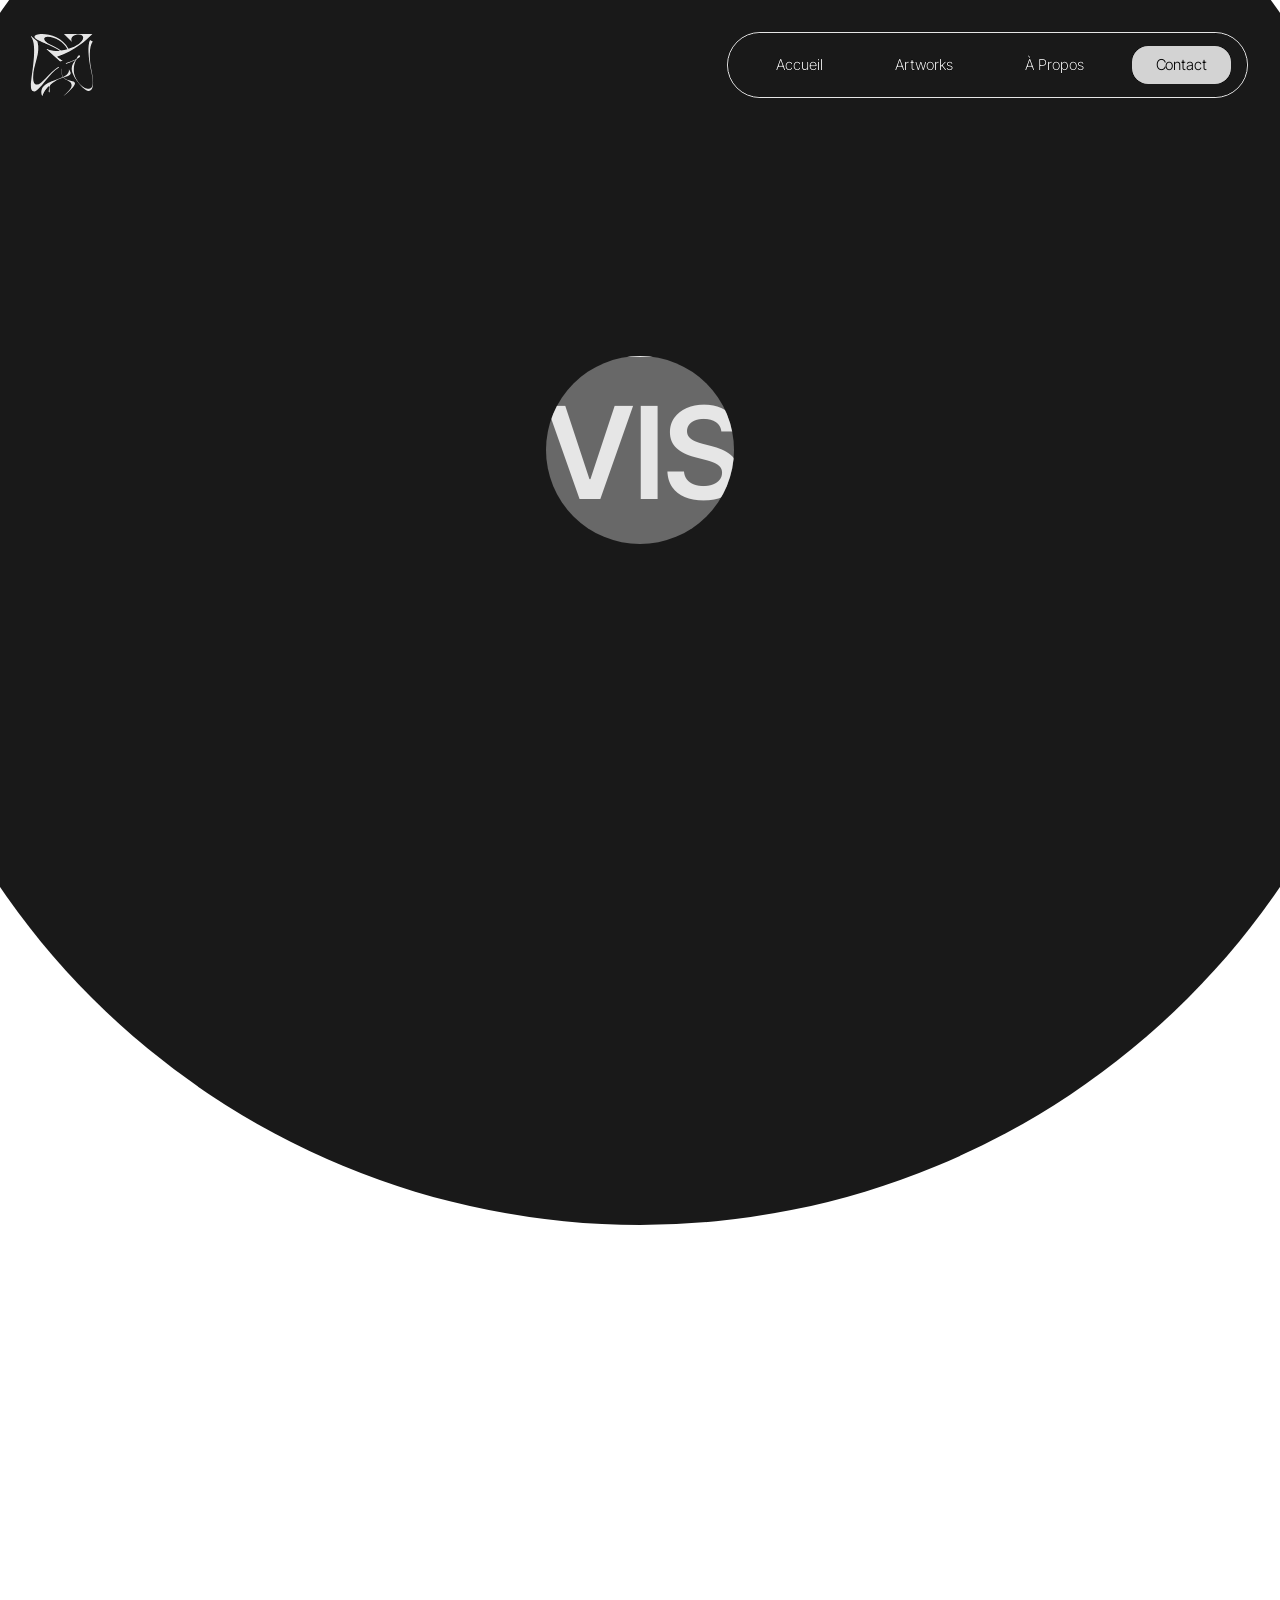
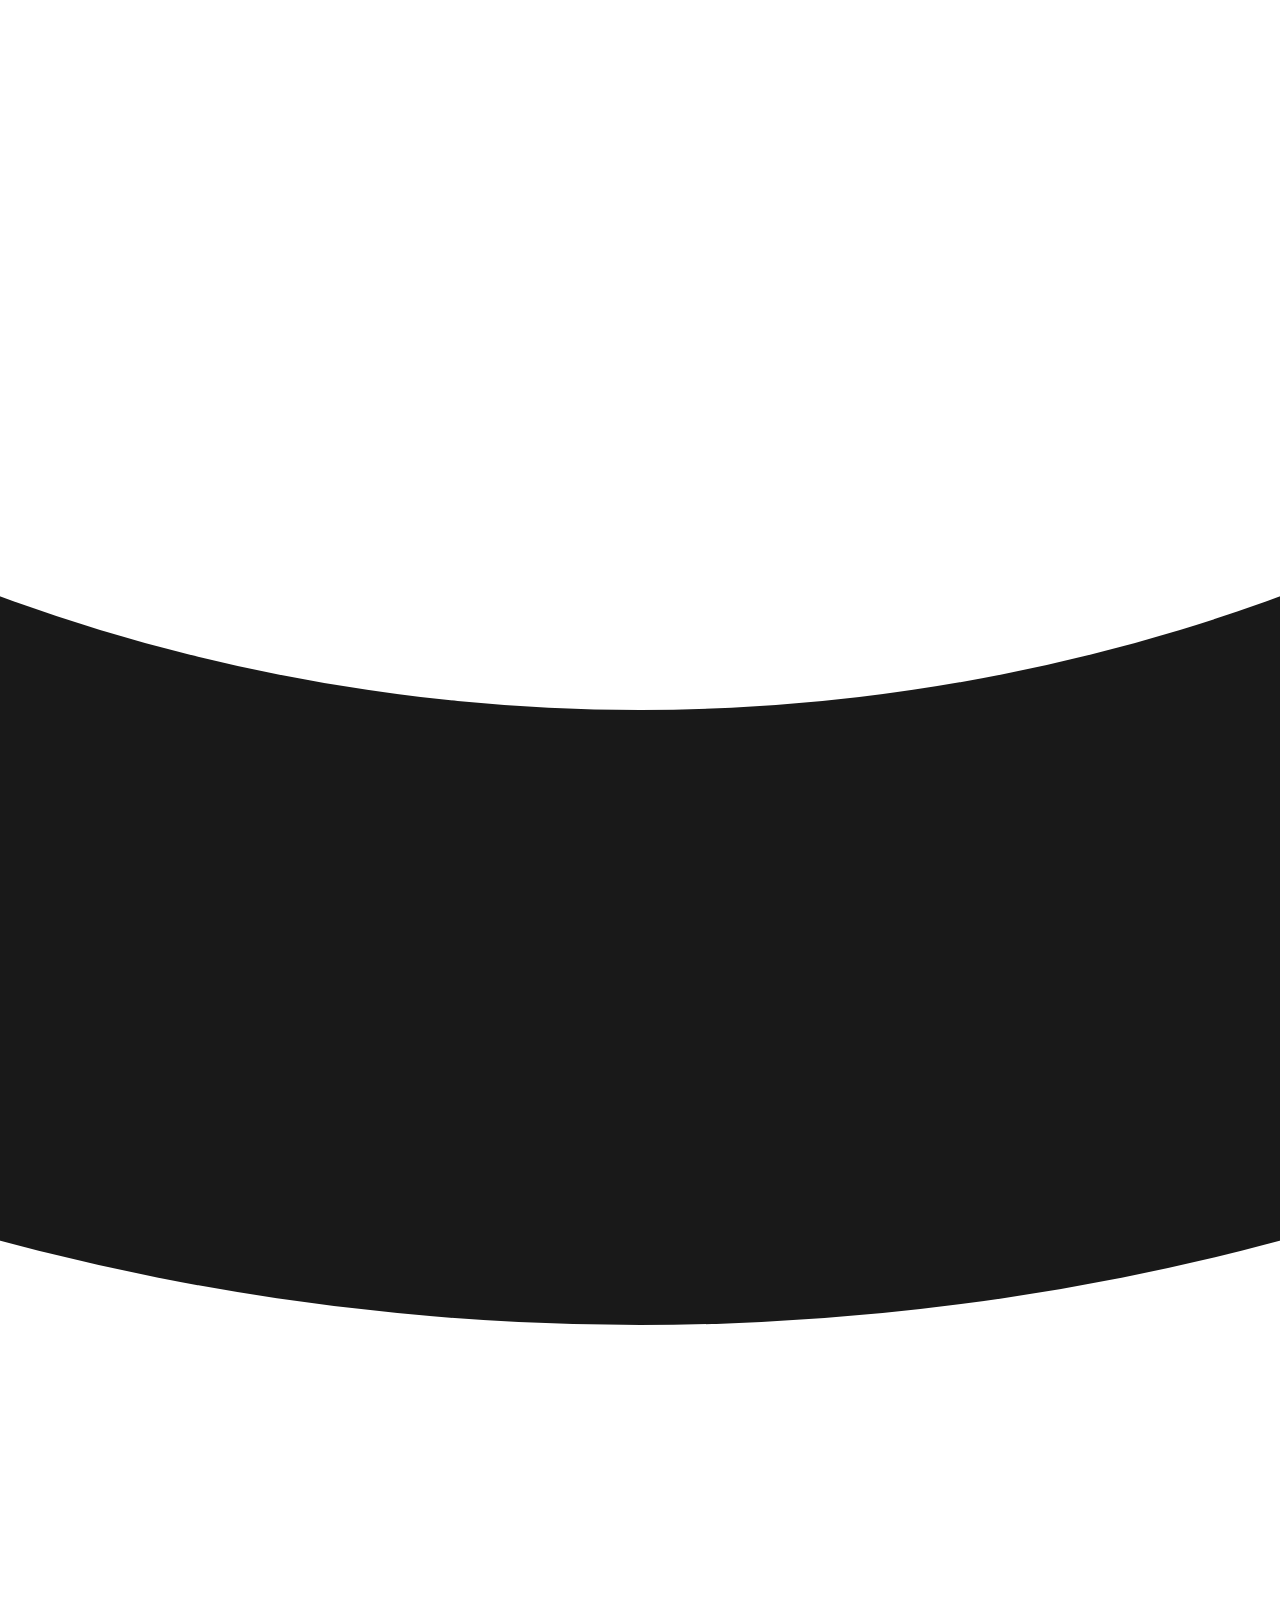
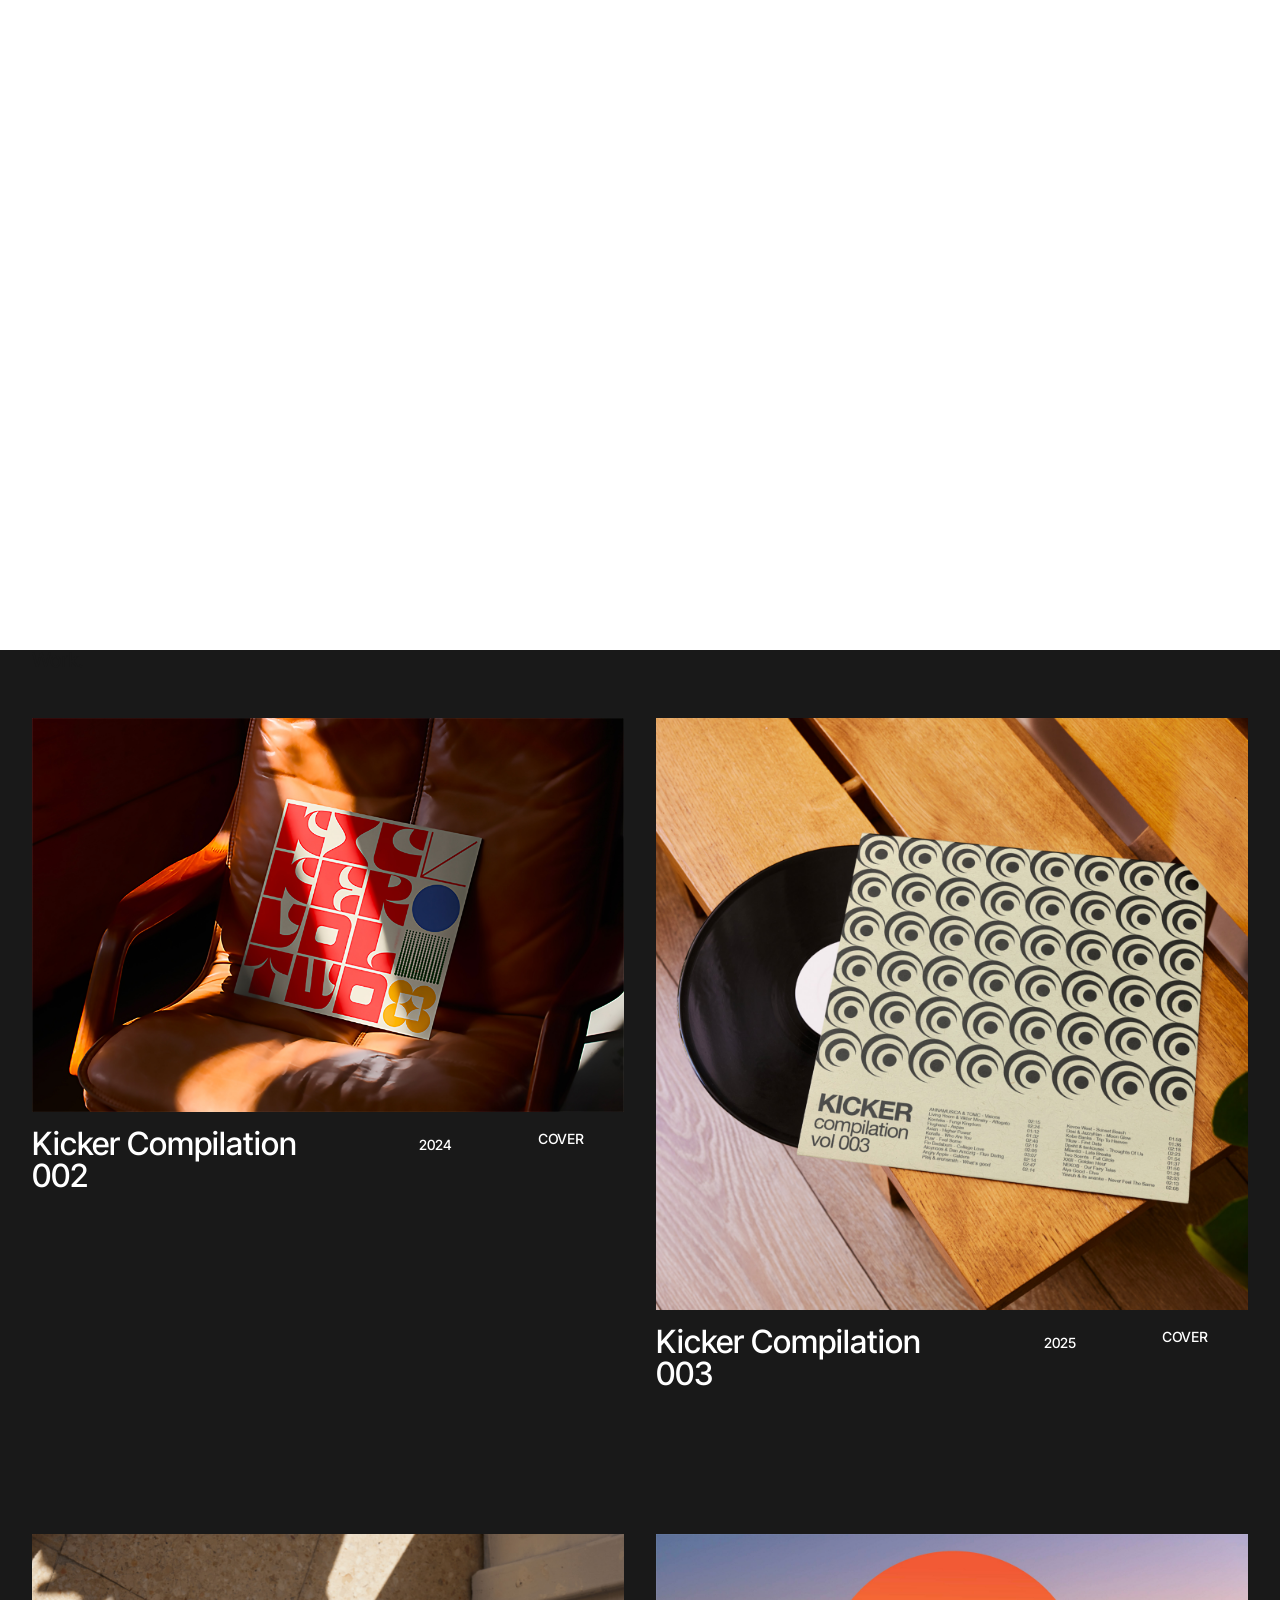
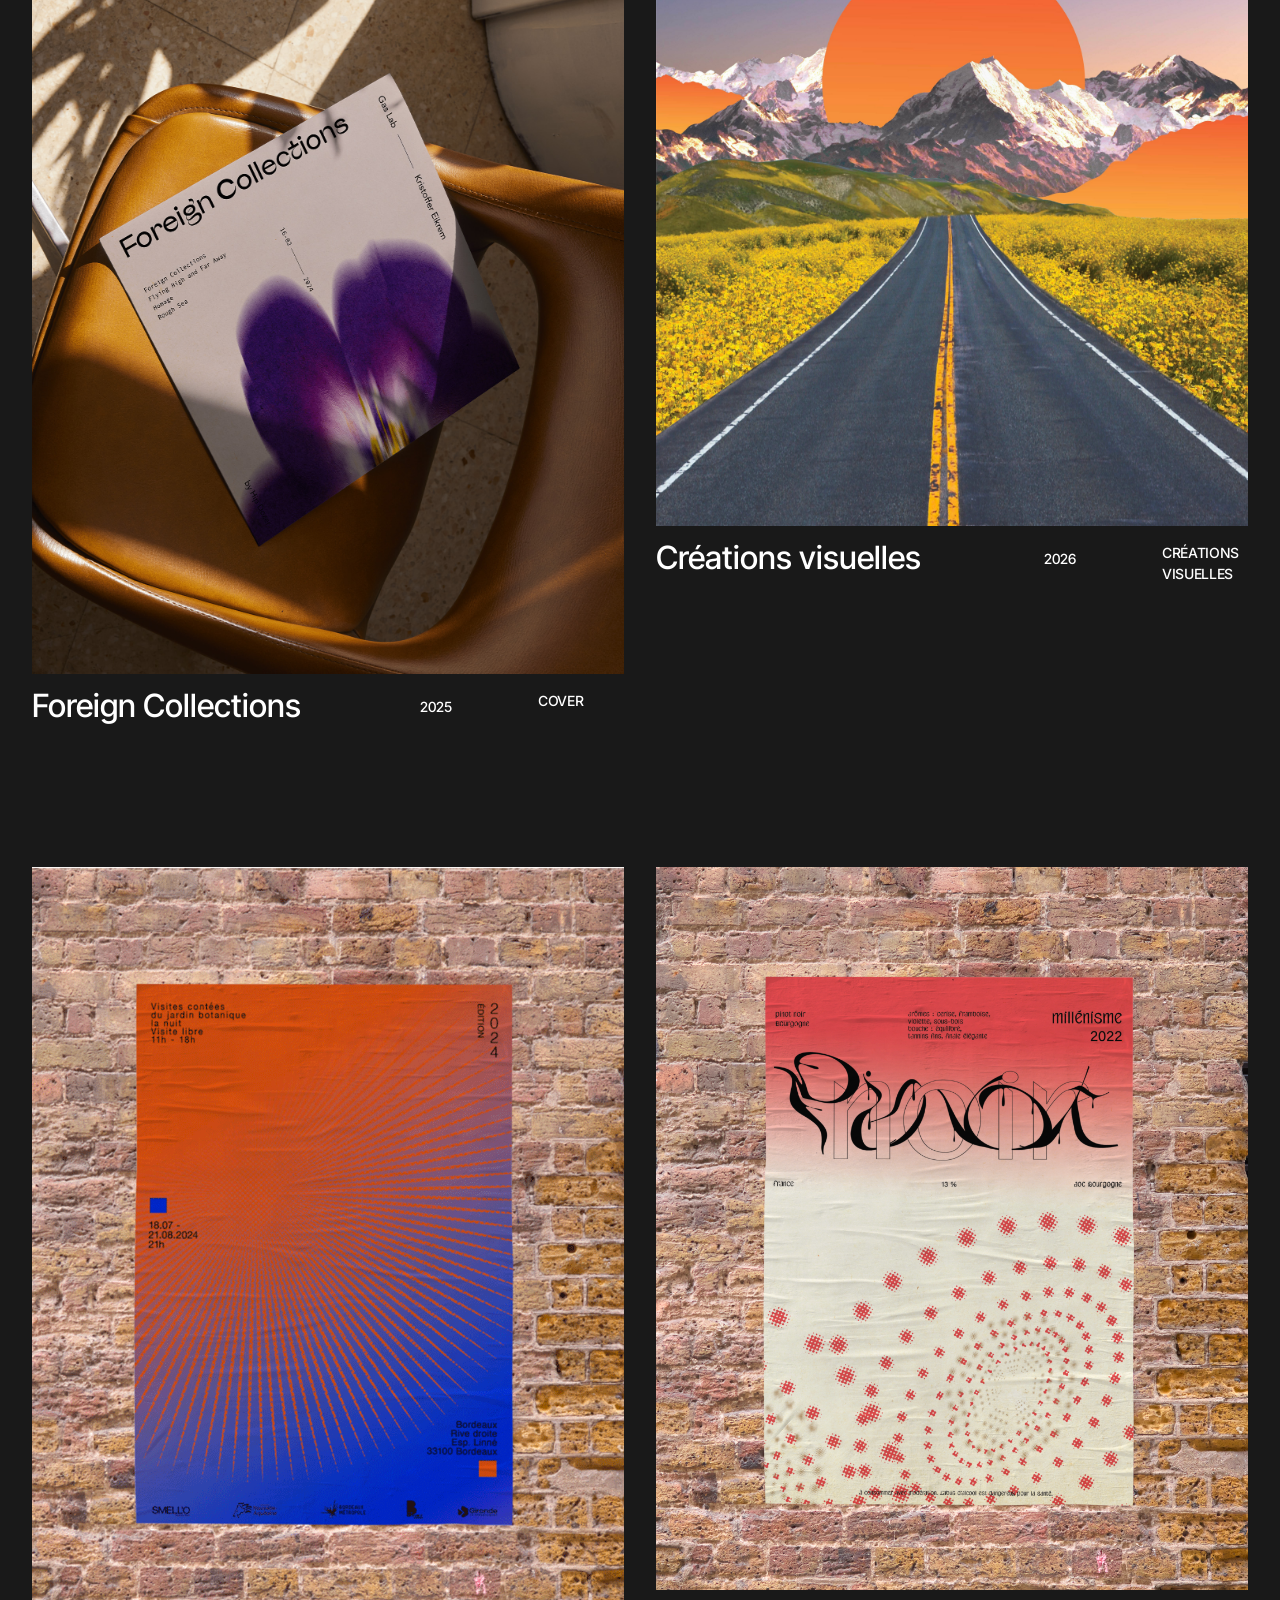
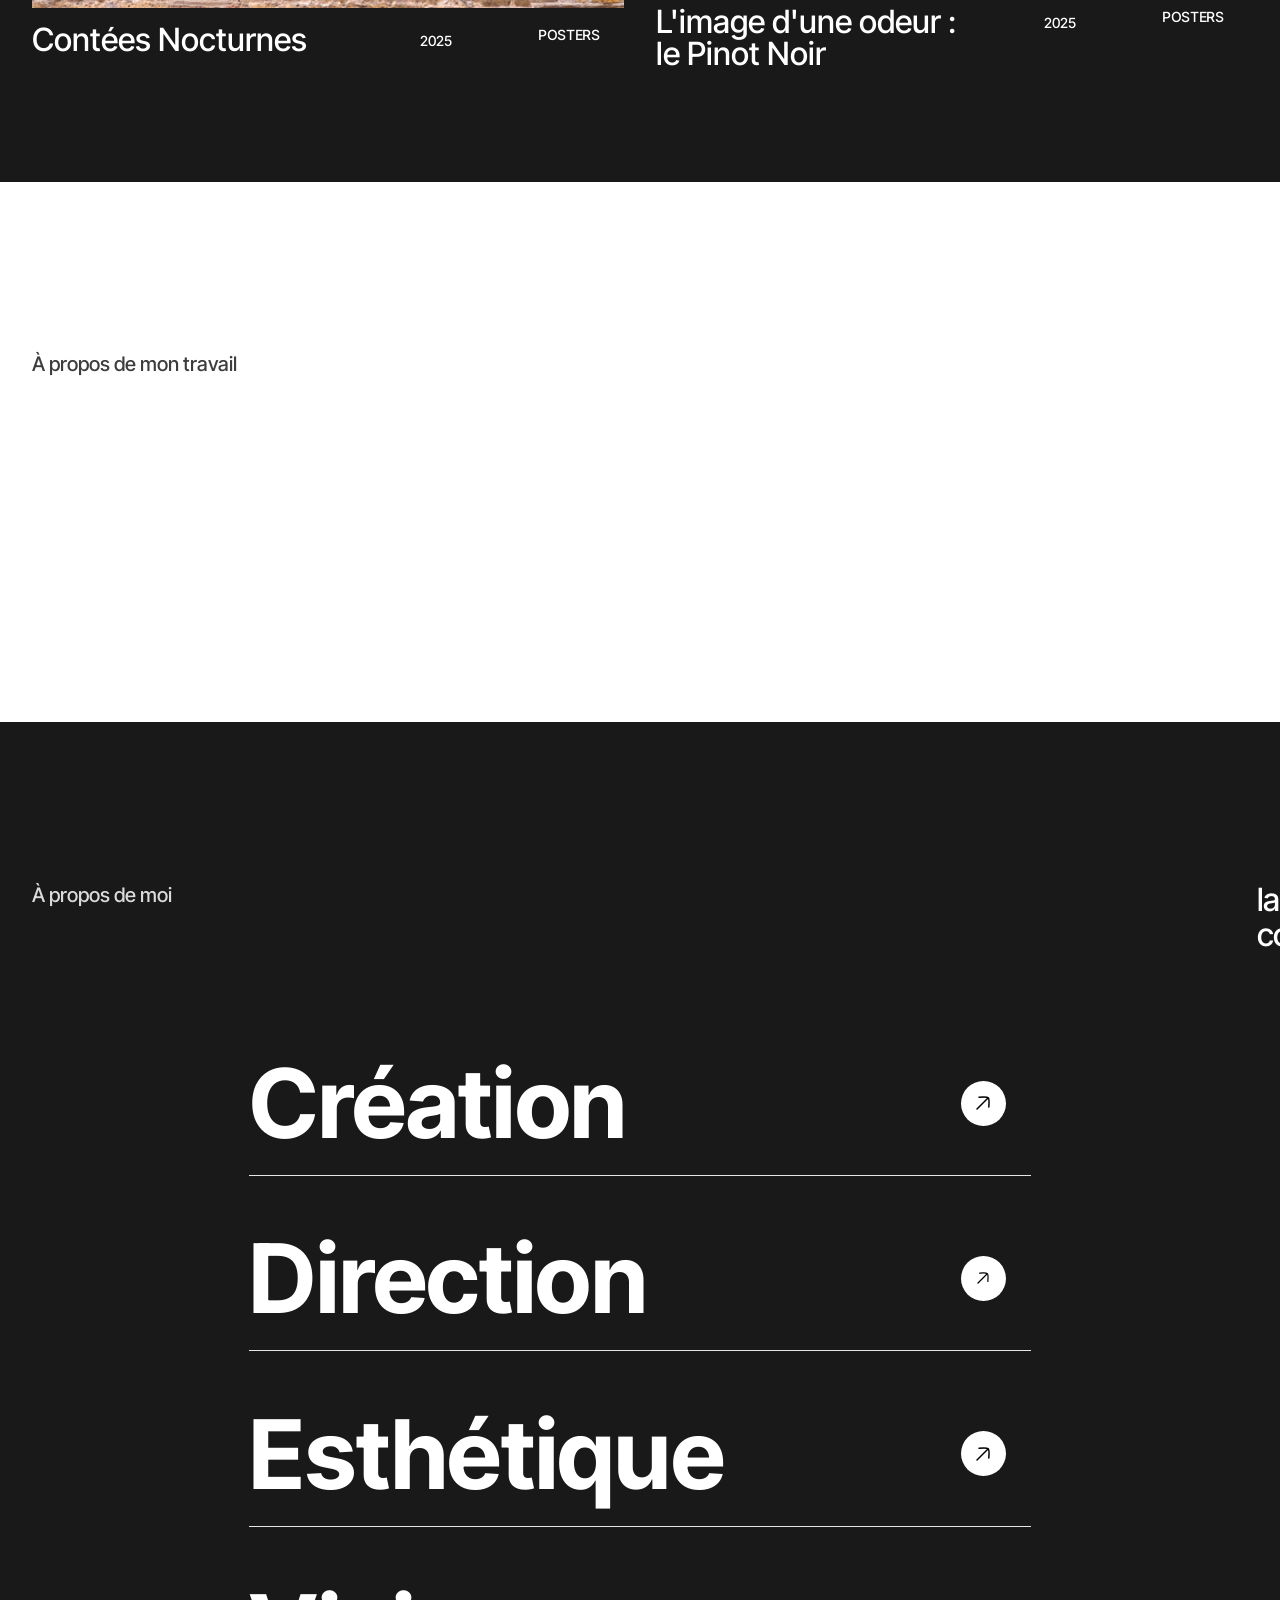
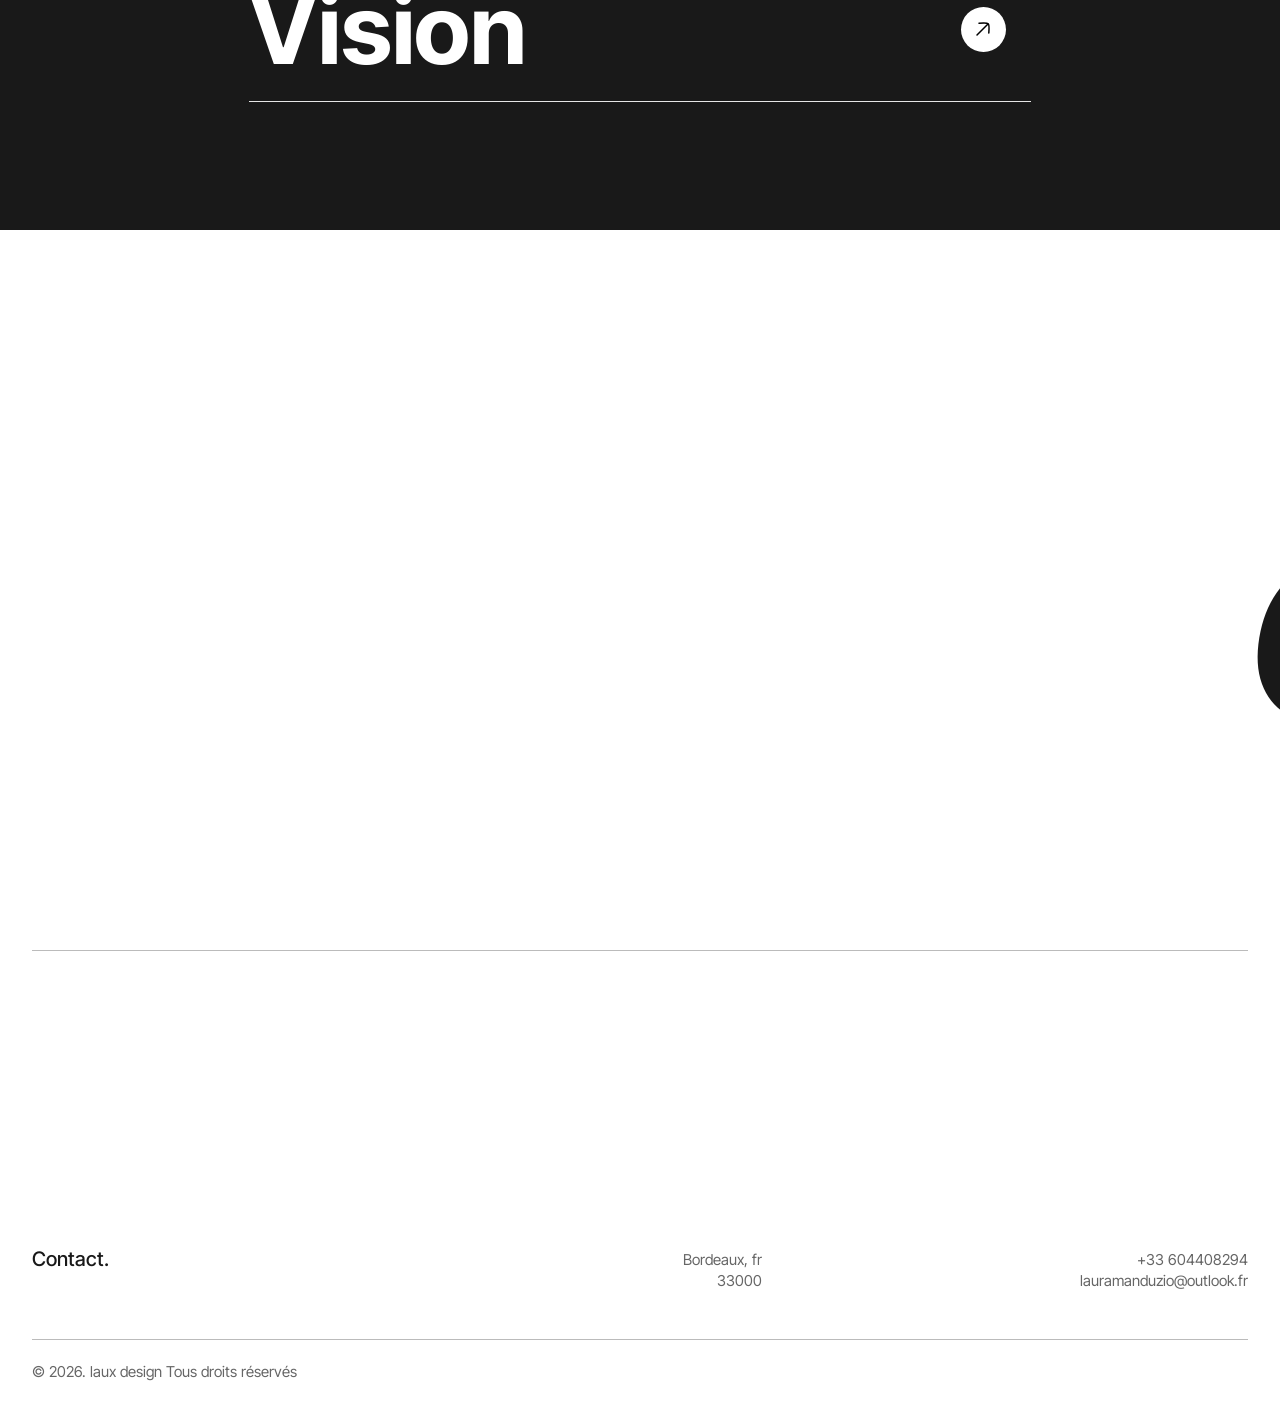
==== commit 979abb98: "Fix iPhone hero and scroll sequence" ====
--- a/index.html
+++ b/index.html
@@ -1,2 +1,2 @@
 <!DOCTYPE html>
-<html data-wf-domain="lauxdesign.art" data-wf-page="6971108cc2e95b160600ca8e" data-wf-site="6971108cc2e95b160600ca46" lang="fr"><head><meta charset="utf-8"/><title>laux design | Créatrice de visuels pour artistes</title><meta content="Création de visuels pour artistes et projets créatifs : covers d&#x27;albums, affiches, web design. Direction artistique et design graphique." name="description"/><meta content="width=device-width, initial-scale=1" name="viewport"/><link href="/css/laux-design.webflow.published.css?v=20260811-7" rel="stylesheet" type="text/css" crossorigin="anonymous"/><link href="https://fonts.googleapis.com" rel="preconnect"/><link href="https://fonts.gstatic.com" rel="preconnect" crossorigin="anonymous"/><script src="/js/webfont.js" type="text/javascript"></script><script type="text/javascript">WebFont.load({  google: {    families: ["Inter:300,400,500,600,700","Inter Tight:300,400,500,600,700"]  }});</script><script type="text/javascript">!function(o,c){var n=c.documentElement,t=" w-mod-";n.className+=t+"js",("ontouchstart"in o||o.DocumentTouch&&c instanceof DocumentTouch)&&(n.className+=t+"touch")}(window,document);</script><link href="/images/cms/69ab76392b1dd4bacb2b6498_favicon-32x32-844334c4.png" rel="shortcut icon" type="image/x-icon"/><link href="/images/cms/69b2300d344198516366875c_favicon-5ae189e2.png" rel="apple-touch-icon"/><link rel="canonical" href="https://lauxdesign.art/"/><meta name="robots" content="index,follow"/><meta property="og:type" content="website"/><meta property="og:title" content="laux design | Créatrice de visuels pour artistes"/><meta property="og:description" content="Création de visuels pour artistes et projets créatifs : covers d'albums, affiches, web design. Direction artistique et design graphique."/><meta property="og:url" content="https://lauxdesign.art/"/><meta property="og:image" content="https://lauxdesign.art/images/cms/69a6e9846026f92901558149_kicker_mockup-4000-53642eba.jpg"/><meta name="twitter:card" content="summary_large_image"/><meta name="twitter:title" content="laux design | Créatrice de visuels pour artistes"/><meta name="twitter:description" content="Création de visuels pour artistes et projets créatifs : covers d'albums, affiches, web design. Direction artistique et design graphique."/><meta name="twitter:image" content="https://lauxdesign.art/images/cms/69a6e9846026f92901558149_kicker_mockup-4000-53642eba.jpg"/></head><body class="body"><div class="page-wrapper"><div class="header-wrapper-copy"><img width="70" alt="" src="/images/cms/69713225216290d1fdccf587_logo_blanc_site-503d8b50.svg" loading="lazy" class="image-4"/><a href="/index.html" aria-current="page" class="link-block-3 w-inline-block w--current"></a><div id="acceuil_2" class="navigation tabeltte"><div data-w-id="b4dd97c5-efe1-7832-c474-f2cf4e9d8f13" class="link-wrap"></div><a href="#accueil" class="navbar-link cta-link accueil-button">Accueil</a><a href="#work" class="navbar-link cta-link artwotks-button">Artworks</a><a href="#A-PROPOS-DE-MOI" class="navbar-link cta-link a-propos-button">à propos</a><a href="#contact1" class="navbar-link cta-link contatc-button">Contact</a><div data-hover="false" data-delay="0" class="tablette w-dropdown"><div class="dropdown-toggle tableetee fezr w-dropdown-toggle"><div class="icon w-icon-dropdown-toggle"></div><div class="text-block-6">Menu</div></div><nav class="dropdown-list-2 w-dropdown-list"><div class="nav-noise"></div><a href="#acceuil_2" class="dropdown-link-2 w-dropdown-link">accueil</a><a href="#work" class="dropdown-link-2 w-dropdown-link">Artworks</a><a href="#A-PROPOS-DE-MOI" class="dropdown-link-3 w-dropdown-link">À propos</a><a href="#contact1" class="dropdown-link-4 w-dropdown-link">Contact</a></nav></div></div></div><section id="accueil" class="hero-section tel"><div class="hero-container"><div class="hero-content"><div class="w-layout-grid hero-grid"><div class="heading-top"></div><div class="heading-bottom"></div></div></div><div data-w-id="ffccea9a-5b04-d1e5-3bc7-478a6574ee86" style="width:30%;height:35%" class="image-wrapper"><div data-w-id="3213b931-6cae-4f96-0c87-dc8773c56033" style="-webkit-transform:translate3d(-100%, 0, 0) scale3d(1, 1, 1) rotateX(0) rotateY(0) rotateZ(0) skew(0, 0);-moz-transform:translate3d(-100%, 0, 0) scale3d(1, 1, 1) rotateX(0) rotateY(0) rotateZ(0) skew(0, 0);-ms-transform:translate3d(-100%, 0, 0) scale3d(1, 1, 1) rotateX(0) rotateY(0) rotateZ(0) skew(0, 0);transform:translate3d(-100%, 0, 0) scale3d(1, 1, 1) rotateX(0) rotateY(0) rotateZ(0) skew(0, 0)" class="image-container-left"><img src="/images/cms/69777c4a768f8aecb98640cb_boule-5972ac52.jpg" loading="lazy" sizes="(max-width: 1919px) 100vw, 1920px" alt="" class="image-intro"/></div><div data-w-id="02ea43da-69fc-4def-9b3e-134c8045bfe1" style="-webkit-transform:translate3d(105%, 0, 0) scale3d(1, 1, 1) rotateX(0) rotateY(0) rotateZ(0) skew(0, 0);-moz-transform:translate3d(105%, 0, 0) scale3d(1, 1, 1) rotateX(0) rotateY(0) rotateZ(0) skew(0, 0);-ms-transform:translate3d(105%, 0, 0) scale3d(1, 1, 1) rotateX(0) rotateY(0) rotateZ(0) skew(0, 0);transform:translate3d(105%, 0, 0) scale3d(1, 1, 1) rotateX(0) rotateY(0) rotateZ(0) skew(0, 0)" class="image-container-right"><img src="/images/cms/69777c5a68970d4fb2ad0b7e_night-owl-b-w-ff688106.jpg" loading="lazy" sizes="(max-width: 1919px) 100vw, 1920px" alt="" class="image-intro"/></div><div data-w-id="be69c7db-3af7-cc77-e9e8-3a9ce3e620a5" style="-webkit-transform:translate3d(0, 105%, 0) scale3d(1, 1, 1) rotateX(0) rotateY(0) rotateZ(0) skew(0, 0);-moz-transform:translate3d(0, 105%, 0) scale3d(1, 1, 1) rotateX(0) rotateY(0) rotateZ(0) skew(0, 0);-ms-transform:translate3d(0, 105%, 0) scale3d(1, 1, 1) rotateX(0) rotateY(0) rotateZ(0) skew(0, 0);transform:translate3d(0, 105%, 0) scale3d(1, 1, 1) rotateX(0) rotateY(0) rotateZ(0) skew(0, 0)" class="image-container-bottom"><img src="/images/cms/69777c6f8f0aaa59aa8b527d_main-b-w-c2121498.jpg" loading="lazy" sizes="(max-width: 1919px) 100vw, 1920px" alt="" class="image-intro"/></div><div data-w-id="5f02d5a4-061f-7f18-5f1e-64b38c15baeb" style="-webkit-transform:translate3d(0, -105%, 0) scale3d(1, 1, 1) rotateX(0) rotateY(0) rotateZ(0) skew(0, 0);-moz-transform:translate3d(0, -105%, 0) scale3d(1, 1, 1) rotateX(0) rotateY(0) rotateZ(0) skew(0, 0);-ms-transform:translate3d(0, -105%, 0) scale3d(1, 1, 1) rotateX(0) rotateY(0) rotateZ(0) skew(0, 0);transform:translate3d(0, -105%, 0) scale3d(1, 1, 1) rotateX(0) rotateY(0) rotateZ(0) skew(0, 0);width:100%;height:100%" class="image-container-top"><div class="grain"></div><img src="/images/cms/69b23897a69e37711867db0e_logo-blanc-44059a42.png" loading="lazy" width="Auto" height="Auto" alt="" sizes="(max-width: 4017px) 100vw, 4017px" class="image-intro"/><div data-poster-url="/images/cms/69b23840946ac912c359ae40_sans-logo_1_poster.0000000-c3933ce3.jpg" data-video-urls="/videos/sans-logo_1_mp4.mp4,/videos/sans-logo_1_webm.webm" data-autoplay="true" data-loop="true" data-wf-ignore="true" data-w-id="70887962-3864-44e9-1438-5b47495bd853" class="background-video ordi w-background-video w-background-video-atom"><video id="70887962-3864-44e9-1438-5b47495bd853-video" autoplay="" loop="" style="background-image:url(&quot;/images/cms/69b23840946ac912c359ae40_sans-logo_1_poster.0000000-c3933ce3.jpg&quot;)" muted="" playsinline="" data-wf-ignore="true" data-object-fit="cover"><source src="/videos/sans-logo_1_mp4.mp4" data-wf-ignore="true"/><source src="/videos/sans-logo_1_webm.webm" data-wf-ignore="true"/></video></div><div data-poster-url="/images/cms/69b22b655792befa19ce87bf_tel_6_1_poster.0000000-655a286a.jpg" data-video-urls="/videos/tel_6_1_mp4.mp4,/videos/tel_6_1_webm.webm" data-autoplay="true" data-loop="true" data-wf-ignore="true" class="background-video ordi tel w-background-video w-background-video-atom"><video id="5fc7cf40-2a11-3a38-44f2-1a3070dfd8f1-video" autoplay="" loop="" style="background-image:url(&quot;/images/cms/69b22b655792befa19ce87bf_tel_6_1_poster.0000000-655a286a.jpg&quot;)" muted="" playsinline="" data-wf-ignore="true" data-object-fit="cover"><source src="/videos/tel_6_1_mp4.mp4" data-wf-ignore="true"/><source src="/videos/tel_6_1_webm.webm" data-wf-ignore="true"/></video></div></div></div></div></section><section id="about" class="about-section"><div class="about-container"><div data-w-id="ef8ca251-165b-768e-62c2-48f08a9e4ed6" style="opacity:0;-webkit-transform:translate3d(0, 100%, 0) scale3d(1, 1, 1) rotateX(0) rotateY(0) rotateZ(0) skew(0, 0);-moz-transform:translate3d(0, 100%, 0) scale3d(1, 1, 1) rotateX(0) rotateY(0) rotateZ(0) skew(0, 0);-ms-transform:translate3d(0, 100%, 0) scale3d(1, 1, 1) rotateX(0) rotateY(0) rotateZ(0) skew(0, 0);transform:translate3d(0, 100%, 0) scale3d(1, 1, 1) rotateX(0) rotateY(0) rotateZ(0) skew(0, 0)" class="section-heading">Bordeaux, Fr<br/></div><div data-w-id="5f489d31-7cb2-3b2f-2604-29b11a1f4124" class="about-introduction">Créatrice de visuels pour artistes et projets créatifs</div><div data-w-id="f0ab82bb-39fd-3a11-7e8b-4f7f6230dbb0" class="divider-h-100"></div></div><div class="clients-container"><div class="heading-wrap"><div data-w-id="815b9667-c05b-b7cb-61c4-9f22464ac699" style="opacity:0;-webkit-transform:translate3d(0, 100%, 0) scale3d(1, 1, 1) rotateX(0) rotateY(0) rotateZ(0) skew(0, 0);-moz-transform:translate3d(0, 100%, 0) scale3d(1, 1, 1) rotateX(0) rotateY(0) rotateZ(0) skew(0, 0);-ms-transform:translate3d(0, 100%, 0) scale3d(1, 1, 1) rotateX(0) rotateY(0) rotateZ(0) skew(0, 0);transform:translate3d(0, 100%, 0) scale3d(1, 1, 1) rotateX(0) rotateY(0) rotateZ(0) skew(0, 0)" class="section-heading">Quelques projets</div></div><div class="experience-container"><div data-w-id="a1bee792-0197-36e1-5401-4d4740390bb0" class="experience-block"><div class="experience-header"><div id="w-node-a3fb677b-ff81-029f-3f84-0be3c2d20cfc-0600ca8e" class="client-number">[ 01 ]</div><div class="h1-experience">Kicker Compilation 002</div><div class="provided-services-wrap"><div class="provided-services">Cover</div><div class="divider-v-small">│</div><div class="provided-services">Compilation</div></div></div><div class="block-divider"></div></div><div data-w-id="766e1270-9420-e8e7-de24-485e80b59cd3" class="experience-block"><div class="experience-header"><div class="client-number">[ 02 ]</div><h1 class="h1-experience">Kicker Compilation 003</h1><div class="provided-services-wrap"><div class="provided-services">Cover</div><div class="divider-v-small">│</div><div class="provided-services">Compilation</div></div></div><div class="block-divider"></div></div><div data-w-id="7b077aba-12f6-fdc4-5512-e68004c45f73" class="experience-block"><div class="experience-header"><div class="client-number">[ 03 ]</div><h1 class="h1-experience">Gas Lab &amp; Kristofer Eikrem </h1><div class="provided-services-wrap"><div class="provided-services">Cover</div><div class="divider-v-small">│</div><div class="provided-services">EP</div></div></div><div class="block-divider"></div></div><div data-w-id="5f6616db-40c5-8e0f-2c63-a8050684179c" class="experience-block"><div class="experience-header"><div class="client-number">[ 04 ]</div><h1 class="h1-experience">Créations Visuelles</h1><div class="provided-services-wrap"><div class="provided-services">Cover</div><div class="divider-v-small">│</div><div class="provided-services">Créations</div></div></div><div class="block-divider"></div></div></div></div></section><section class="work-intro"><div class="sticky-wrap"><div class="sticky-trigger"><div class="sticky-track"><div id="ACCUEIL" class="sticky-element"><div class="circle-1"></div><div class="circle-2"></div><div class="circle-3"></div><div class="circle-4"><section class="features-section"><div class="features-inner-container"><h1 class="marquee-h1">visual design concept art visual design concept art</h1><h1 class="marquee-h1">visual design concept art visual design concept art</h1><h1 class="marquee-h1">visual design concept art visual design concept art</h1><h1 class="marquee-h1">visual design concept art visual design concept art</h1><h1 class="marquee-h1">visual design concept art visual design concept art</h1><h1 class="marquee-h1">visual design concept art visual design concept art</h1><h1 class="marquee-h1">visual design concept art visual design concept art</h1><h1 class="marquee-h1">visual design concept art visual design concept art</h1><h1 class="marquee-h1">visual design concept art visual design concept art</h1><h1 class="marquee-h1">visual design concept art visual design concept art</h1><h1 class="marquee-h1">visual design concept art visual design concept art</h1><h1 class="marquee-h1">visual design concept art visual design concept art</h1><h1 class="marquee-h1">visual design concept art visual design concept art</h1><h1 class="marquee-h1">visual design concept art visual design concept art</h1><h1 class="marquee-h1">visual design concept art visual design concept art</h1><h1 class="marquee-h1">visual design concept art visual design concept art</h1><h1 class="marquee-h1">visual design concept art visual design concept art</h1><h1 class="marquee-h1">visual design concept art visual design concept art</h1><h1 class="marquee-h1">visual design concept art visual design concept art</h1><h1 class="marquee-h1">visual design concept art visual design concept art</h1><h1 class="marquee-h1">visual design concept art visual design concept art</h1><h1 class="marquee-h1">visual design concept art visual design concept art</h1><h1 class="marquee-h1">visual design concept art visual design concept art</h1><h1 class="marquee-h1">visual design concept art visual design concept art</h1></div></section></div><div class="circle-5"><h1 class="h1-section-title">artworks</h1></div></div></div></div></div></section><div id="work" class="work-container"><div class="section-heading">Work.</div><div data-w-id="8174acce-7b63-e8df-eda4-89fbf2bf2b81" class="w-dyn-list"><div role="list" class="collection-list-2 w-dyn-items"><div data-w-id="8174acce-7b63-e8df-eda4-89fbf2bf2b83" role="listitem" class="projects-wrapper w-dyn-item"><a href="/work/kicker-compilation-002/index.html" class="work-linkblock w-inline-block"><img src="/images/cms/69a6e9846026f92901558149_kicker_mockup-4000-53642eba.jpg" loading="lazy" style="-webkit-transform:translate3d(0, 0, 0) scale3d(1, 1, 1) rotateX(0) rotateY(0) rotateZ(0) skew(0, 0);-moz-transform:translate3d(0, 0, 0) scale3d(1, 1, 1) rotateX(0) rotateY(0) rotateZ(0) skew(0, 0);-ms-transform:translate3d(0, 0, 0) scale3d(1, 1, 1) rotateX(0) rotateY(0) rotateZ(0) skew(0, 0);transform:translate3d(0, 0, 0) scale3d(1, 1, 1) rotateX(0) rotateY(0) rotateZ(0) skew(0, 0)" alt="" sizes="100vw" class="work-item-image"/><div class="view-btn-wrap"><div class="view-btn-container voir-projet"><div class="view-btn-block"><img src="/images/cms/6971108cc2e95b160600cb13_view-stroke-rounded-0624ce7e.svg" loading="lazy" alt="Eye Icon" class="view-item-image"/><div class="text-block-5">VOIR LE PROJET</div></div></div></div></a><div class="work-info"><h1 class="h1-item-name">Kicker Compilation 002</h1><h2 id="w-node-_9ea7f011-cbbd-9407-8b77-5b8b09763533-0600ca8e" class="h2-work-date">2024</h2><div class="category">COVER</div></div></div><div data-w-id="8174acce-7b63-e8df-eda4-89fbf2bf2b83" role="listitem" class="projects-wrapper w-dyn-item"><a href="/work/kicker-compilation-003/index.html" class="work-linkblock w-inline-block"><img src="/images/cms/697550265c1fd236f51bb24f_mockup-63d44824.jpg" loading="lazy" style="-webkit-transform:translate3d(0, 0, 0) scale3d(1, 1, 1) rotateX(0) rotateY(0) rotateZ(0) skew(0, 0);-moz-transform:translate3d(0, 0, 0) scale3d(1, 1, 1) rotateX(0) rotateY(0) rotateZ(0) skew(0, 0);-ms-transform:translate3d(0, 0, 0) scale3d(1, 1, 1) rotateX(0) rotateY(0) rotateZ(0) skew(0, 0);transform:translate3d(0, 0, 0) scale3d(1, 1, 1) rotateX(0) rotateY(0) rotateZ(0) skew(0, 0)" alt="" sizes="100vw" class="work-item-image"/><div class="view-btn-wrap"><div class="view-btn-container voir-projet"><div class="view-btn-block"><img src="/images/cms/6971108cc2e95b160600cb13_view-stroke-rounded-0624ce7e.svg" loading="lazy" alt="Eye Icon" class="view-item-image"/><div class="text-block-5">VOIR LE PROJET</div></div></div></div></a><div class="work-info"><h1 class="h1-item-name">Kicker Compilation 003</h1><h2 id="w-node-_9ea7f011-cbbd-9407-8b77-5b8b09763533-0600ca8e" class="h2-work-date">2025</h2><div class="category">Cover</div></div></div><div data-w-id="8174acce-7b63-e8df-eda4-89fbf2bf2b83" role="listitem" class="projects-wrapper w-dyn-item"><a href="/work/foreign-collections-/index.html" class="work-linkblock w-inline-block"><img src="/images/cms/69769ac23a99c56a29b399ee_mockup-e8e10fdb.jpg" loading="lazy" style="-webkit-transform:translate3d(0, 0, 0) scale3d(1, 1, 1) rotateX(0) rotateY(0) rotateZ(0) skew(0, 0);-moz-transform:translate3d(0, 0, 0) scale3d(1, 1, 1) rotateX(0) rotateY(0) rotateZ(0) skew(0, 0);-ms-transform:translate3d(0, 0, 0) scale3d(1, 1, 1) rotateX(0) rotateY(0) rotateZ(0) skew(0, 0);transform:translate3d(0, 0, 0) scale3d(1, 1, 1) rotateX(0) rotateY(0) rotateZ(0) skew(0, 0)" alt="" sizes="100vw" class="work-item-image"/><div class="view-btn-wrap"><div class="view-btn-container voir-projet"><div class="view-btn-block"><img src="/images/cms/6971108cc2e95b160600cb13_view-stroke-rounded-0624ce7e.svg" loading="lazy" alt="Eye Icon" class="view-item-image"/><div class="text-block-5">VOIR LE PROJET</div></div></div></div></a><div class="work-info"><h1 class="h1-item-name">Foreign Collections </h1><h2 id="w-node-_9ea7f011-cbbd-9407-8b77-5b8b09763533-0600ca8e" class="h2-work-date">2025</h2><div class="category">Cover</div></div></div><div data-w-id="8174acce-7b63-e8df-eda4-89fbf2bf2b83" role="listitem" class="projects-wrapper w-dyn-item"><a href="/work/creations-visuelles/index.html" class="work-linkblock w-inline-block"><img src="/images/cms/69769b766909e3085b1fab63_1963622063343-17fc8e86.jpg" loading="lazy" style="-webkit-transform:translate3d(0, 0, 0) scale3d(1, 1, 1) rotateX(0) rotateY(0) rotateZ(0) skew(0, 0);-moz-transform:translate3d(0, 0, 0) scale3d(1, 1, 1) rotateX(0) rotateY(0) rotateZ(0) skew(0, 0);-ms-transform:translate3d(0, 0, 0) scale3d(1, 1, 1) rotateX(0) rotateY(0) rotateZ(0) skew(0, 0);transform:translate3d(0, 0, 0) scale3d(1, 1, 1) rotateX(0) rotateY(0) rotateZ(0) skew(0, 0)" alt="" sizes="100vw" class="work-item-image"/><div class="view-btn-wrap"><div class="view-btn-container voir-projet"><div class="view-btn-block"><img src="/images/cms/6971108cc2e95b160600cb13_view-stroke-rounded-0624ce7e.svg" loading="lazy" alt="Eye Icon" class="view-item-image"/><div class="text-block-5">VOIR LE PROJET</div></div></div></div></a><div class="work-info"><h1 class="h1-item-name">Créations visuelles</h1><h2 id="w-node-_9ea7f011-cbbd-9407-8b77-5b8b09763533-0600ca8e" class="h2-work-date">2026</h2><div class="category">Créations visuelles</div></div></div><div data-w-id="8174acce-7b63-e8df-eda4-89fbf2bf2b83" role="listitem" class="projects-wrapper w-dyn-item"><a href="/work/affiche-botanique/index.html" class="work-linkblock w-inline-block"><img src="/images/cms/697cde3251e857bee3d07084_Sans-titre-1-7c43c8c2.png" loading="lazy" style="-webkit-transform:translate3d(0, 0, 0) scale3d(1, 1, 1) rotateX(0) rotateY(0) rotateZ(0) skew(0, 0);-moz-transform:translate3d(0, 0, 0) scale3d(1, 1, 1) rotateX(0) rotateY(0) rotateZ(0) skew(0, 0);-ms-transform:translate3d(0, 0, 0) scale3d(1, 1, 1) rotateX(0) rotateY(0) rotateZ(0) skew(0, 0);transform:translate3d(0, 0, 0) scale3d(1, 1, 1) rotateX(0) rotateY(0) rotateZ(0) skew(0, 0)" alt="" sizes="100vw" class="work-item-image"/><div class="view-btn-wrap"><div class="view-btn-container voir-projet"><div class="view-btn-block"><img src="/images/cms/6971108cc2e95b160600cb13_view-stroke-rounded-0624ce7e.svg" loading="lazy" alt="Eye Icon" class="view-item-image"/><div class="text-block-5">VOIR LE PROJET</div></div></div></div></a><div class="work-info"><h1 class="h1-item-name">Contées Nocturnes</h1><h2 id="w-node-_9ea7f011-cbbd-9407-8b77-5b8b09763533-0600ca8e" class="h2-work-date">2025</h2><div class="category">posters</div></div></div><div data-w-id="8174acce-7b63-e8df-eda4-89fbf2bf2b83" role="listitem" class="projects-wrapper w-dyn-item"><a href="/work/affiche-pinot-noir/index.html" class="work-linkblock w-inline-block"><img src="/images/cms/69a77b969bec80b6e99bcfdf_Screenshot-2025-02-18-at-17.41.07-7d6c67c6.png" loading="lazy" style="-webkit-transform:translate3d(0, 0, 0) scale3d(1, 1, 1) rotateX(0) rotateY(0) rotateZ(0) skew(0, 0);-moz-transform:translate3d(0, 0, 0) scale3d(1, 1, 1) rotateX(0) rotateY(0) rotateZ(0) skew(0, 0);-ms-transform:translate3d(0, 0, 0) scale3d(1, 1, 1) rotateX(0) rotateY(0) rotateZ(0) skew(0, 0);transform:translate3d(0, 0, 0) scale3d(1, 1, 1) rotateX(0) rotateY(0) rotateZ(0) skew(0, 0)" alt="" sizes="100vw" class="work-item-image"/><div class="view-btn-wrap"><div class="view-btn-container voir-projet"><div class="view-btn-block"><img src="/images/cms/6971108cc2e95b160600cb13_view-stroke-rounded-0624ce7e.svg" loading="lazy" alt="Eye Icon" class="view-item-image"/><div class="text-block-5">VOIR LE PROJET</div></div></div></div></a><div class="work-info"><h1 class="h1-item-name">L&#x27;image d&#x27;une odeur : le Pinot Noir</h1><h2 id="w-node-_9ea7f011-cbbd-9407-8b77-5b8b09763533-0600ca8e" class="h2-work-date">2025</h2><div class="category">Posters</div></div></div></div></div></div><section class="awards-section"><div id="a-propos-1" class="awards-container"><div data-w-id="44a1f283-3ed0-b2af-04c3-5f716579e6eb" style="opacity:0;-webkit-transform:translate3d(0, 100%, 0) scale3d(1, 1, 1) rotateX(0) rotateY(0) rotateZ(0) skew(0, 0);-moz-transform:translate3d(0, 100%, 0) scale3d(1, 1, 1) rotateX(0) rotateY(0) rotateZ(0) skew(0, 0);-ms-transform:translate3d(0, 100%, 0) scale3d(1, 1, 1) rotateX(0) rotateY(0) rotateZ(0) skew(0, 0);transform:translate3d(0, 100%, 0) scale3d(1, 1, 1) rotateX(0) rotateY(0) rotateZ(0) skew(0, 0)" class="heading-wrap shrink"><div class="section-heading padding">À propos de mon travail</div></div><div class="awards-wrapper"><div class="awards-block"><div data-w-id="44a1f283-3ed0-b2af-04c3-5f716579e6f0" style="opacity:0;-webkit-transform:translate3d(0, 100%, 0) scale3d(1, 1, 1) rotateX(0) rotateY(0) rotateZ(0) skew(0, 0);-moz-transform:translate3d(0, 100%, 0) scale3d(1, 1, 1) rotateX(0) rotateY(0) rotateZ(0) skew(0, 0);-ms-transform:translate3d(0, 100%, 0) scale3d(1, 1, 1) rotateX(0) rotateY(0) rotateZ(0) skew(0, 0);transform:translate3d(0, 100%, 0) scale3d(1, 1, 1) rotateX(0) rotateY(0) rotateZ(0) skew(0, 0)" class="awards-content"><div class="category-wrap"><div class="awards-category">Kicker Label</div></div><div id="w-node-_44a1f283-3ed0-b2af-04c3-5f716579e6f4-0600ca8e" class="award-name-wrap"><div class="awards-name">Kicker Compilation N°3</div></div><div id="w-node-_44a1f283-3ed0-b2af-04c3-5f716579e6f7-0600ca8e" class="year-wrap"><div class="awards-year">2025</div></div></div><div data-w-id="44a1f283-3ed0-b2af-04c3-5f716579e6fa" style="opacity:0;-webkit-transform:translate3d(0, 100%, 0) scale3d(1, 1, 1) rotateX(0) rotateY(0) rotateZ(0) skew(0, 0);-moz-transform:translate3d(0, 100%, 0) scale3d(1, 1, 1) rotateX(0) rotateY(0) rotateZ(0) skew(0, 0);-ms-transform:translate3d(0, 100%, 0) scale3d(1, 1, 1) rotateX(0) rotateY(0) rotateZ(0) skew(0, 0);transform:translate3d(0, 100%, 0) scale3d(1, 1, 1) rotateX(0) rotateY(0) rotateZ(0) skew(0, 0)" class="block-divider _100"></div><div data-w-id="44a1f283-3ed0-b2af-04c3-5f716579e6fb" style="opacity:0;-webkit-transform:translate3d(0, 100%, 0) scale3d(1, 1, 1) rotateX(0) rotateY(0) rotateZ(0) skew(0, 0);-moz-transform:translate3d(0, 100%, 0) scale3d(1, 1, 1) rotateX(0) rotateY(0) rotateZ(0) skew(0, 0);-ms-transform:translate3d(0, 100%, 0) scale3d(1, 1, 1) rotateX(0) rotateY(0) rotateZ(0) skew(0, 0);transform:translate3d(0, 100%, 0) scale3d(1, 1, 1) rotateX(0) rotateY(0) rotateZ(0) skew(0, 0)" class="awards-content"><div id="w-node-_44a1f283-3ed0-b2af-04c3-5f716579e6fc-0600ca8e" class="category-wrap"><div class="awards-category">Kicker Label</div></div><div id="w-node-_44a1f283-3ed0-b2af-04c3-5f716579e6ff-0600ca8e" class="award-name-wrap"><div class="awards-name">Kicker Compilation N°2</div></div><div id="w-node-_44a1f283-3ed0-b2af-04c3-5f716579e702-0600ca8e" class="year-wrap"><div class="awards-year">2024</div></div></div><div data-w-id="44a1f283-3ed0-b2af-04c3-5f716579e705" style="opacity:0;-webkit-transform:translate3d(0, 100%, 0) scale3d(1, 1, 1) rotateX(0) rotateY(0) rotateZ(0) skew(0, 0);-moz-transform:translate3d(0, 100%, 0) scale3d(1, 1, 1) rotateX(0) rotateY(0) rotateZ(0) skew(0, 0);-ms-transform:translate3d(0, 100%, 0) scale3d(1, 1, 1) rotateX(0) rotateY(0) rotateZ(0) skew(0, 0);transform:translate3d(0, 100%, 0) scale3d(1, 1, 1) rotateX(0) rotateY(0) rotateZ(0) skew(0, 0)" class="block-divider _100"></div><div data-w-id="44a1f283-3ed0-b2af-04c3-5f716579e706" style="opacity:0;-webkit-transform:translate3d(0, 100%, 0) scale3d(1, 1, 1) rotateX(0) rotateY(0) rotateZ(0) skew(0, 0);-moz-transform:translate3d(0, 100%, 0) scale3d(1, 1, 1) rotateX(0) rotateY(0) rotateZ(0) skew(0, 0);-ms-transform:translate3d(0, 100%, 0) scale3d(1, 1, 1) rotateX(0) rotateY(0) rotateZ(0) skew(0, 0);transform:translate3d(0, 100%, 0) scale3d(1, 1, 1) rotateX(0) rotateY(0) rotateZ(0) skew(0, 0)" class="awards-content"><div class="awards-category">Gas Lab &amp; Kristoffer Eikrem</div><div class="awards-name">Foreign Collections</div><div id="w-node-_44a1f283-3ed0-b2af-04c3-5f716579e70b-0600ca8e" class="awards-year">2024</div></div><div data-w-id="44a1f283-3ed0-b2af-04c3-5f716579e70d" style="opacity:0;-webkit-transform:translate3d(0, 100%, 0) scale3d(1, 1, 1) rotateX(0) rotateY(0) rotateZ(0) skew(0, 0);-moz-transform:translate3d(0, 100%, 0) scale3d(1, 1, 1) rotateX(0) rotateY(0) rotateZ(0) skew(0, 0);-ms-transform:translate3d(0, 100%, 0) scale3d(1, 1, 1) rotateX(0) rotateY(0) rotateZ(0) skew(0, 0);transform:translate3d(0, 100%, 0) scale3d(1, 1, 1) rotateX(0) rotateY(0) rotateZ(0) skew(0, 0)" class="block-divider _100"></div><div data-w-id="44a1f283-3ed0-b2af-04c3-5f716579e70e" style="opacity:0;-webkit-transform:translate3d(0, 100%, 0) scale3d(1, 1, 1) rotateX(0) rotateY(0) rotateZ(0) skew(0, 0);-moz-transform:translate3d(0, 100%, 0) scale3d(1, 1, 1) rotateX(0) rotateY(0) rotateZ(0) skew(0, 0);-ms-transform:translate3d(0, 100%, 0) scale3d(1, 1, 1) rotateX(0) rotateY(0) rotateZ(0) skew(0, 0);transform:translate3d(0, 100%, 0) scale3d(1, 1, 1) rotateX(0) rotateY(0) rotateZ(0) skew(0, 0)" class="awards-content"><div class="awards-category">Covers</div><div class="awards-name">Créations Visuelles</div><div id="w-node-_44a1f283-3ed0-b2af-04c3-5f716579e713-0600ca8e" class="awards-year">2026</div></div><div data-w-id="44a1f283-3ed0-b2af-04c3-5f716579e715" style="opacity:0;-webkit-transform:translate3d(0, 100%, 0) scale3d(1, 1, 1) rotateX(0) rotateY(0) rotateZ(0) skew(0, 0);-moz-transform:translate3d(0, 100%, 0) scale3d(1, 1, 1) rotateX(0) rotateY(0) rotateZ(0) skew(0, 0);-ms-transform:translate3d(0, 100%, 0) scale3d(1, 1, 1) rotateX(0) rotateY(0) rotateZ(0) skew(0, 0);transform:translate3d(0, 100%, 0) scale3d(1, 1, 1) rotateX(0) rotateY(0) rotateZ(0) skew(0, 0)" class="block-divider _100"></div><div data-w-id="44a1f283-3ed0-b2af-04c3-5f716579e716" style="opacity:0;-webkit-transform:translate3d(0, 100%, 0) scale3d(1, 1, 1) rotateX(0) rotateY(0) rotateZ(0) skew(0, 0);-moz-transform:translate3d(0, 100%, 0) scale3d(1, 1, 1) rotateX(0) rotateY(0) rotateZ(0) skew(0, 0);-ms-transform:translate3d(0, 100%, 0) scale3d(1, 1, 1) rotateX(0) rotateY(0) rotateZ(0) skew(0, 0);transform:translate3d(0, 100%, 0) scale3d(1, 1, 1) rotateX(0) rotateY(0) rotateZ(0) skew(0, 0)" class="awards-content"><div class="awards-category">Poster</div><div class="awards-name">Contées Nocturnes</div><div id="w-node-_44a1f283-3ed0-b2af-04c3-5f716579e71b-0600ca8e" class="awards-year">2025</div></div><div data-w-id="539f123d-c286-32d5-b4ac-7860bc6230f8" style="opacity:0;-webkit-transform:translate3d(0, 100%, 0) scale3d(1, 1, 1) rotateX(0) rotateY(0) rotateZ(0) skew(0, 0);-moz-transform:translate3d(0, 100%, 0) scale3d(1, 1, 1) rotateX(0) rotateY(0) rotateZ(0) skew(0, 0);-ms-transform:translate3d(0, 100%, 0) scale3d(1, 1, 1) rotateX(0) rotateY(0) rotateZ(0) skew(0, 0);transform:translate3d(0, 100%, 0) scale3d(1, 1, 1) rotateX(0) rotateY(0) rotateZ(0) skew(0, 0)" class="block-divider _100"></div><div data-w-id="ded0699b-e7b2-80e8-58a9-81827d842716" style="opacity:0;-webkit-transform:translate3d(0, 100%, 0) scale3d(1, 1, 1) rotateX(0) rotateY(0) rotateZ(0) skew(0, 0);-moz-transform:translate3d(0, 100%, 0) scale3d(1, 1, 1) rotateX(0) rotateY(0) rotateZ(0) skew(0, 0);-ms-transform:translate3d(0, 100%, 0) scale3d(1, 1, 1) rotateX(0) rotateY(0) rotateZ(0) skew(0, 0);transform:translate3d(0, 100%, 0) scale3d(1, 1, 1) rotateX(0) rotateY(0) rotateZ(0) skew(0, 0)" class="awards-content"><div class="awards-category">Poster</div><div class="awards-name">L&#x27;image d&#x27;une odeur : le Pinot Noir</div><div id="w-node-ded0699b-e7b2-80e8-58a9-81827d84271b-0600ca8e" class="awards-year">2025</div></div><div data-w-id="44a1f283-3ed0-b2af-04c3-5f716579e71d" style="opacity:0;-webkit-transform:translate3d(0, 100%, 0) scale3d(1, 1, 1) rotateX(0) rotateY(0) rotateZ(0) skew(0, 0);-moz-transform:translate3d(0, 100%, 0) scale3d(1, 1, 1) rotateX(0) rotateY(0) rotateZ(0) skew(0, 0);-ms-transform:translate3d(0, 100%, 0) scale3d(1, 1, 1) rotateX(0) rotateY(0) rotateZ(0) skew(0, 0);transform:translate3d(0, 100%, 0) scale3d(1, 1, 1) rotateX(0) rotateY(0) rotateZ(0) skew(0, 0)" class="block-divider _100"></div></div></div></div></section><section id="A-PROPOS-DE-MOI" class="services-section"><div class="services-container"><div class="service-headline"><div class="heading-wrap"><div data-w-id="f8e8a7ad-8e4a-cfc4-01ec-0c74b2f58e3a" style="opacity:0;-webkit-transform:translate3d(0, 100%, 0) scale3d(1, 1, 1) rotateX(0) rotateY(0) rotateZ(0) skew(0, 0);-moz-transform:translate3d(0, 100%, 0) scale3d(1, 1, 1) rotateX(0) rotateY(0) rotateZ(0) skew(0, 0);-ms-transform:translate3d(0, 100%, 0) scale3d(1, 1, 1) rotateX(0) rotateY(0) rotateZ(0) skew(0, 0);transform:translate3d(0, 100%, 0) scale3d(1, 1, 1) rotateX(0) rotateY(0) rotateZ(0) skew(0, 0)" class="section-heading light">À propos de moi</div></div><div data-w-id="ed33893b-af82-208c-581c-0a84baa81842" class="about-services">laux design est né d&#x27;une passion pour l&#x27;art visuel. De la cover d&#x27;album aux affiches, jusqu&#x27;au web design.</div></div><div class="services-wrap"><div class="services"><div class="faq-box"><div class="faq-headline"><div id="w-node-_6a169389-026c-d737-30e9-45e662ab0059-0600ca8e" class="resume-position-wrapper"><h1 class="service-title"><strong>Création</strong></h1></div><div class="plus-wrap"><img src="/images/cms/6971108cc2e95b160600cb3c_arrow-up-right-03-stroke-rounded-96b915d6.svg" loading="lazy" alt="Arrow Open"/></div></div><div class="service-desrpion"><p class="tb-introduction">Transformer des idées en formes visuelles claires, sensibles et cohérentes, en accord avec l’intention du projet.</p></div></div><div class="faq-box"><div class="faq-headline"><div id="w-node-a5ca5d1c-3bdf-d475-7c6a-580638f76c6d-0600ca8e" class="resume-position-wrapper"><h1 class="service-title"><strong>Direction</strong></h1></div><div class="plus-wrap"><img src="/images/cms/6971108cc2e95b160600cb3c_arrow-up-right-03-stroke-rounded-96b915d6.svg" loading="lazy" width="20" height="20" alt="Arrow Open"/></div></div><div class="service-desrpion"><p class="tb-introduction">Accompagner chaque projet avec une vision globale, de la réflexion initiale à la réalisation finale.</p></div></div><div class="faq-box"><div class="faq-headline"><div id="w-node-_7f49a0bc-113d-d954-2f7e-6f7a82491c91-0600ca8e" class="resume-position-wrapper"><h1 class="service-title"><strong>Esthétique</strong></h1></div><div class="plus-wrap"><img src="/images/cms/6971108cc2e95b160600cb3c_arrow-up-right-03-stroke-rounded-96b915d6.svg" loading="lazy" alt="Arrow Open"/></div></div><div class="service-desrpion"><p class="tb-introduction">Accorder une attention particulière aux détails, aux compositions et à l’équilibre visuel.</p></div></div><div class="faq-box"><div class="faq-headline"><div id="w-node-fdf76875-0294-2276-3f53-1220f4b87f4e-0600ca8e" class="resume-position-wrapper"><h1 class="service-title"><strong>Vision</strong></h1></div><div class="plus-wrap"><img src="/images/cms/6971108cc2e95b160600cb3c_arrow-up-right-03-stroke-rounded-96b915d6.svg" loading="lazy" alt="Arrow Open"/></div></div><div class="service-desrpion"><p class="tb-introduction">Penser chaque création dans son contexte, avec une approche durable et réfléchie.</p></div></div></div></div></div></section><section class="testimonial-section"></section><section id="contact" class="cta-section"><div class="cta-container"><div data-w-id="351e5c61-3a4d-5fed-9eb3-2098f4b6c527" class="cta-heading">Let’s </div><div data-w-id="351e5c61-3a4d-5fed-9eb3-2098f4b6c52a" class="cta-heading">Collaborate</div><div class="divider-h-100"></div><div data-w-id="351e5c61-3a4d-5fed-9eb3-2098f4b6c52c" class="colaborate-p dark">Si t&#x27;es intéressé par ma vision créative n&#x27;hésite pas à collaborer avec moi !</div></div></section><section id="contact" class="contact-section"><div id="contact1" class="contact-container"><div class="heading-wrap shrink"><div class="section-heading padding">Contact.</div></div><div class="contact-wrapper"><div class="contact-block"><div class="contact-info"><div class="contact-detail">Bordeaux, fr <br/>33000</div></div><div id="w-node-_56c98b5d-cf7a-afb0-707c-98e510b4fd21-10b4fd13" class="contact-info"><div class="contact-detail">+33 604408294</div><div class="contact-detail">lauramanduzio@outlook.fr</div></div><div class="contact-info"></div></div><div class="block-divider _100"></div></div></div></section><section class="footer-section"><div class="footer-container"><div class="copyright"><div class="copyright-text">© 2026. laux design Tous droits réservés</div></div><div class="utility-pages"></div></div></section></div><script src="/js/jquery-3.5.1.min.js" type="text/javascript" crossorigin="anonymous"></script><script src="/js/webflow.schunk.36b8fb49256177c8.js" type="text/javascript" crossorigin="anonymous"></script><script src="/js/webflow.schunk.4cb90a01504be4e5.js" type="text/javascript" crossorigin="anonymous"></script><script src="/js/webflow.2c70ea4a.66611da12d2031de.js" type="text/javascript" crossorigin="anonymous"></script><script src="/js/responsive-cta.js?v=20260811" type="text/javascript"></script></body></html>+<html data-wf-domain="lauxdesign.art" data-wf-page="6971108cc2e95b160600ca8e" data-wf-site="6971108cc2e95b160600ca46" lang="fr"><head><meta charset="utf-8"/><title>laux design | Créatrice de visuels pour artistes</title><meta content="Création de visuels pour artistes et projets créatifs : covers d&#x27;albums, affiches, web design. Direction artistique et design graphique." name="description"/><meta content="width=device-width, initial-scale=1" name="viewport"/><link href="/css/laux-design.webflow.published.css?v=20260811-12" rel="stylesheet" type="text/css" crossorigin="anonymous"/><link href="https://fonts.googleapis.com" rel="preconnect"/><link href="https://fonts.gstatic.com" rel="preconnect" crossorigin="anonymous"/><script src="/js/webfont.js" type="text/javascript"></script><script type="text/javascript">WebFont.load({  google: {    families: ["Inter:300,400,500,600,700","Inter Tight:300,400,500,600,700"]  }});</script><script type="text/javascript">!function(o,c){var n=c.documentElement,t=" w-mod-";n.className+=t+"js",("ontouchstart"in o||o.DocumentTouch&&c instanceof DocumentTouch)&&(n.className+=t+"touch")}(window,document);</script><link href="/images/cms/69ab76392b1dd4bacb2b6498_favicon-32x32-844334c4.png" rel="shortcut icon" type="image/x-icon"/><link href="/images/cms/69b2300d344198516366875c_favicon-5ae189e2.png" rel="apple-touch-icon"/><link rel="canonical" href="https://lauxdesign.art/"/><meta name="robots" content="index,follow"/><meta property="og:type" content="website"/><meta property="og:title" content="laux design | Créatrice de visuels pour artistes"/><meta property="og:description" content="Création de visuels pour artistes et projets créatifs : covers d'albums, affiches, web design. Direction artistique et design graphique."/><meta property="og:url" content="https://lauxdesign.art/"/><meta property="og:image" content="https://lauxdesign.art/images/cms/69a6e9846026f92901558149_kicker_mockup-4000-53642eba.jpg"/><meta name="twitter:card" content="summary_large_image"/><meta name="twitter:title" content="laux design | Créatrice de visuels pour artistes"/><meta name="twitter:description" content="Création de visuels pour artistes et projets créatifs : covers d'albums, affiches, web design. Direction artistique et design graphique."/><meta name="twitter:image" content="https://lauxdesign.art/images/cms/69a6e9846026f92901558149_kicker_mockup-4000-53642eba.jpg"/></head><body class="body"><div class="page-wrapper"><div class="header-wrapper-copy"><img width="70" alt="" src="/images/cms/69713225216290d1fdccf587_logo_blanc_site-503d8b50.svg" loading="lazy" class="image-4"/><a href="/index.html" aria-current="page" class="link-block-3 w-inline-block w--current"></a><div id="acceuil_2" class="navigation tabeltte"><div data-w-id="b4dd97c5-efe1-7832-c474-f2cf4e9d8f13" class="link-wrap"></div><a href="#accueil" class="navbar-link cta-link accueil-button">Accueil</a><a href="#work" class="navbar-link cta-link artwotks-button">Artworks</a><a href="#A-PROPOS-DE-MOI" class="navbar-link cta-link a-propos-button">à propos</a><a href="#contact1" class="navbar-link cta-link contatc-button">Contact</a><div data-hover="false" data-delay="0" class="tablette w-dropdown"><div class="dropdown-toggle tableetee fezr w-dropdown-toggle"><div class="icon w-icon-dropdown-toggle"></div><div class="text-block-6">Menu</div></div><nav class="dropdown-list-2 w-dropdown-list"><div class="nav-noise"></div><a href="#acceuil_2" class="dropdown-link-2 w-dropdown-link">accueil</a><a href="#work" class="dropdown-link-2 w-dropdown-link">Artworks</a><a href="#A-PROPOS-DE-MOI" class="dropdown-link-3 w-dropdown-link">À propos</a><a href="#contact1" class="dropdown-link-4 w-dropdown-link">Contact</a></nav></div></div></div><section id="accueil" class="hero-section tel"><div class="hero-container"><div class="hero-content"><div class="w-layout-grid hero-grid"><div class="heading-top"></div><div class="heading-bottom"></div></div></div><div data-w-id="ffccea9a-5b04-d1e5-3bc7-478a6574ee86" style="width:30%;height:35%" class="image-wrapper"><div data-w-id="3213b931-6cae-4f96-0c87-dc8773c56033" style="-webkit-transform:translate3d(-100%, 0, 0) scale3d(1, 1, 1) rotateX(0) rotateY(0) rotateZ(0) skew(0, 0);-moz-transform:translate3d(-100%, 0, 0) scale3d(1, 1, 1) rotateX(0) rotateY(0) rotateZ(0) skew(0, 0);-ms-transform:translate3d(-100%, 0, 0) scale3d(1, 1, 1) rotateX(0) rotateY(0) rotateZ(0) skew(0, 0);transform:translate3d(-100%, 0, 0) scale3d(1, 1, 1) rotateX(0) rotateY(0) rotateZ(0) skew(0, 0)" class="image-container-left"><img src="/images/cms/69777c4a768f8aecb98640cb_boule-5972ac52.jpg" loading="lazy" sizes="(max-width: 1919px) 100vw, 1920px" alt="" class="image-intro"/></div><div data-w-id="02ea43da-69fc-4def-9b3e-134c8045bfe1" style="-webkit-transform:translate3d(105%, 0, 0) scale3d(1, 1, 1) rotateX(0) rotateY(0) rotateZ(0) skew(0, 0);-moz-transform:translate3d(105%, 0, 0) scale3d(1, 1, 1) rotateX(0) rotateY(0) rotateZ(0) skew(0, 0);-ms-transform:translate3d(105%, 0, 0) scale3d(1, 1, 1) rotateX(0) rotateY(0) rotateZ(0) skew(0, 0);transform:translate3d(105%, 0, 0) scale3d(1, 1, 1) rotateX(0) rotateY(0) rotateZ(0) skew(0, 0)" class="image-container-right"><img src="/images/cms/69777c5a68970d4fb2ad0b7e_night-owl-b-w-ff688106.jpg" loading="lazy" sizes="(max-width: 1919px) 100vw, 1920px" alt="" class="image-intro"/></div><div data-w-id="be69c7db-3af7-cc77-e9e8-3a9ce3e620a5" style="-webkit-transform:translate3d(0, 105%, 0) scale3d(1, 1, 1) rotateX(0) rotateY(0) rotateZ(0) skew(0, 0);-moz-transform:translate3d(0, 105%, 0) scale3d(1, 1, 1) rotateX(0) rotateY(0) rotateZ(0) skew(0, 0);-ms-transform:translate3d(0, 105%, 0) scale3d(1, 1, 1) rotateX(0) rotateY(0) rotateZ(0) skew(0, 0);transform:translate3d(0, 105%, 0) scale3d(1, 1, 1) rotateX(0) rotateY(0) rotateZ(0) skew(0, 0)" class="image-container-bottom"><img src="/images/cms/69777c6f8f0aaa59aa8b527d_main-b-w-c2121498.jpg" loading="lazy" sizes="(max-width: 1919px) 100vw, 1920px" alt="" class="image-intro"/></div><div data-w-id="5f02d5a4-061f-7f18-5f1e-64b38c15baeb" style="-webkit-transform:translate3d(0, -105%, 0) scale3d(1, 1, 1) rotateX(0) rotateY(0) rotateZ(0) skew(0, 0);-moz-transform:translate3d(0, -105%, 0) scale3d(1, 1, 1) rotateX(0) rotateY(0) rotateZ(0) skew(0, 0);-ms-transform:translate3d(0, -105%, 0) scale3d(1, 1, 1) rotateX(0) rotateY(0) rotateZ(0) skew(0, 0);transform:translate3d(0, -105%, 0) scale3d(1, 1, 1) rotateX(0) rotateY(0) rotateZ(0) skew(0, 0);width:100%;height:100%" class="image-container-top"><div class="grain"></div><img src="/images/cms/69b23897a69e37711867db0e_logo-blanc-44059a42.png" loading="lazy" width="Auto" height="Auto" alt="" sizes="(max-width: 4017px) 100vw, 4017px" class="image-intro"/><div data-poster-url="/images/cms/69b23840946ac912c359ae40_sans-logo_1_poster.0000000-c3933ce3.jpg" data-video-urls="/videos/sans-logo_1_mp4.mp4,/videos/sans-logo_1_webm.webm" data-autoplay="true" data-loop="true" data-wf-ignore="true" data-w-id="70887962-3864-44e9-1438-5b47495bd853" class="background-video ordi w-background-video w-background-video-atom"><video id="70887962-3864-44e9-1438-5b47495bd853-video" autoplay="" loop="" style="background-image:url(&quot;/images/cms/69b23840946ac912c359ae40_sans-logo_1_poster.0000000-c3933ce3.jpg&quot;)" muted="" playsinline="" webkit-playsinline="" preload="auto" data-wf-ignore="true" data-object-fit="cover"><source src="/videos/sans-logo_1_mp4.mp4" data-wf-ignore="true"/><source src="/videos/sans-logo_1_webm.webm" data-wf-ignore="true"/></video></div><div data-poster-url="/images/cms/69b22b655792befa19ce87bf_tel_6_1_poster.0000000-655a286a.jpg" data-video-urls="/videos/tel_6_1_mp4.mp4,/videos/tel_6_1_webm.webm" data-autoplay="true" data-loop="true" data-wf-ignore="true" class="background-video ordi tel w-background-video w-background-video-atom"><video id="5fc7cf40-2a11-3a38-44f2-1a3070dfd8f1-video" autoplay="" loop="" style="background-image:url(&quot;/images/cms/69b22b655792befa19ce87bf_tel_6_1_poster.0000000-655a286a.jpg&quot;)" muted="" playsinline="" webkit-playsinline="" preload="auto" data-wf-ignore="true" data-object-fit="cover"><source src="/videos/tel_6_1_mp4.mp4" data-wf-ignore="true"/><source src="/videos/tel_6_1_webm.webm" data-wf-ignore="true"/></video></div></div></div></div></section><section id="about" class="about-section"><div class="about-container"><div data-w-id="ef8ca251-165b-768e-62c2-48f08a9e4ed6" style="opacity:0;-webkit-transform:translate3d(0, 100%, 0) scale3d(1, 1, 1) rotateX(0) rotateY(0) rotateZ(0) skew(0, 0);-moz-transform:translate3d(0, 100%, 0) scale3d(1, 1, 1) rotateX(0) rotateY(0) rotateZ(0) skew(0, 0);-ms-transform:translate3d(0, 100%, 0) scale3d(1, 1, 1) rotateX(0) rotateY(0) rotateZ(0) skew(0, 0);transform:translate3d(0, 100%, 0) scale3d(1, 1, 1) rotateX(0) rotateY(0) rotateZ(0) skew(0, 0)" class="section-heading">Bordeaux, Fr<br/></div><div data-w-id="5f489d31-7cb2-3b2f-2604-29b11a1f4124" class="about-introduction">Créatrice de visuels pour artistes et projets créatifs</div><div data-w-id="f0ab82bb-39fd-3a11-7e8b-4f7f6230dbb0" class="divider-h-100"></div></div><div class="clients-container"><div class="heading-wrap"><div data-w-id="815b9667-c05b-b7cb-61c4-9f22464ac699" style="opacity:0;-webkit-transform:translate3d(0, 100%, 0) scale3d(1, 1, 1) rotateX(0) rotateY(0) rotateZ(0) skew(0, 0);-moz-transform:translate3d(0, 100%, 0) scale3d(1, 1, 1) rotateX(0) rotateY(0) rotateZ(0) skew(0, 0);-ms-transform:translate3d(0, 100%, 0) scale3d(1, 1, 1) rotateX(0) rotateY(0) rotateZ(0) skew(0, 0);transform:translate3d(0, 100%, 0) scale3d(1, 1, 1) rotateX(0) rotateY(0) rotateZ(0) skew(0, 0)" class="section-heading">Quelques projets</div></div><div class="experience-container"><div data-w-id="a1bee792-0197-36e1-5401-4d4740390bb0" class="experience-block"><div class="experience-header"><div id="w-node-a3fb677b-ff81-029f-3f84-0be3c2d20cfc-0600ca8e" class="client-number">[ 01 ]</div><div class="h1-experience">Kicker Compilation 002</div><div class="provided-services-wrap"><div class="provided-services">Cover</div><div class="divider-v-small">│</div><div class="provided-services">Compilation</div></div></div><div class="block-divider"></div></div><div data-w-id="766e1270-9420-e8e7-de24-485e80b59cd3" class="experience-block"><div class="experience-header"><div class="client-number">[ 02 ]</div><h1 class="h1-experience">Kicker Compilation 003</h1><div class="provided-services-wrap"><div class="provided-services">Cover</div><div class="divider-v-small">│</div><div class="provided-services">Compilation</div></div></div><div class="block-divider"></div></div><div data-w-id="7b077aba-12f6-fdc4-5512-e68004c45f73" class="experience-block"><div class="experience-header"><div class="client-number">[ 03 ]</div><h1 class="h1-experience">Gas Lab &amp; Kristofer Eikrem </h1><div class="provided-services-wrap"><div class="provided-services">Cover</div><div class="divider-v-small">│</div><div class="provided-services">EP</div></div></div><div class="block-divider"></div></div><div data-w-id="5f6616db-40c5-8e0f-2c63-a8050684179c" class="experience-block"><div class="experience-header"><div class="client-number">[ 04 ]</div><h1 class="h1-experience">Créations Visuelles</h1><div class="provided-services-wrap"><div class="provided-services">Cover</div><div class="divider-v-small">│</div><div class="provided-services">Créations</div></div></div><div class="block-divider"></div></div></div></div></section><section class="work-intro"><div class="sticky-wrap"><div class="sticky-trigger"><div class="sticky-track"><div id="ACCUEIL" class="sticky-element"><div class="circle-1"></div><div class="circle-2"></div><div class="circle-3"></div><div class="circle-4"><section class="features-section"><div class="features-inner-container"><h1 class="marquee-h1">visual design concept art visual design concept art</h1><h1 class="marquee-h1">visual design concept art visual design concept art</h1><h1 class="marquee-h1">visual design concept art visual design concept art</h1><h1 class="marquee-h1">visual design concept art visual design concept art</h1><h1 class="marquee-h1">visual design concept art visual design concept art</h1><h1 class="marquee-h1">visual design concept art visual design concept art</h1><h1 class="marquee-h1">visual design concept art visual design concept art</h1><h1 class="marquee-h1">visual design concept art visual design concept art</h1><h1 class="marquee-h1">visual design concept art visual design concept art</h1><h1 class="marquee-h1">visual design concept art visual design concept art</h1><h1 class="marquee-h1">visual design concept art visual design concept art</h1><h1 class="marquee-h1">visual design concept art visual design concept art</h1><h1 class="marquee-h1">visual design concept art visual design concept art</h1><h1 class="marquee-h1">visual design concept art visual design concept art</h1><h1 class="marquee-h1">visual design concept art visual design concept art</h1><h1 class="marquee-h1">visual design concept art visual design concept art</h1><h1 class="marquee-h1">visual design concept art visual design concept art</h1><h1 class="marquee-h1">visual design concept art visual design concept art</h1><h1 class="marquee-h1">visual design concept art visual design concept art</h1><h1 class="marquee-h1">visual design concept art visual design concept art</h1><h1 class="marquee-h1">visual design concept art visual design concept art</h1><h1 class="marquee-h1">visual design concept art visual design concept art</h1><h1 class="marquee-h1">visual design concept art visual design concept art</h1><h1 class="marquee-h1">visual design concept art visual design concept art</h1></div></section></div><div class="circle-5"><h1 class="h1-section-title">artworks</h1></div></div></div></div></div></section><div id="work" class="work-container"><div class="section-heading">Work.</div><div data-w-id="8174acce-7b63-e8df-eda4-89fbf2bf2b81" class="w-dyn-list"><div role="list" class="collection-list-2 w-dyn-items"><div data-w-id="8174acce-7b63-e8df-eda4-89fbf2bf2b83" role="listitem" class="projects-wrapper w-dyn-item"><a href="/work/kicker-compilation-002/index.html" class="work-linkblock w-inline-block"><img src="/images/cms/69a6e9846026f92901558149_kicker_mockup-4000-53642eba.jpg" loading="lazy" style="-webkit-transform:translate3d(0, 0, 0) scale3d(1, 1, 1) rotateX(0) rotateY(0) rotateZ(0) skew(0, 0);-moz-transform:translate3d(0, 0, 0) scale3d(1, 1, 1) rotateX(0) rotateY(0) rotateZ(0) skew(0, 0);-ms-transform:translate3d(0, 0, 0) scale3d(1, 1, 1) rotateX(0) rotateY(0) rotateZ(0) skew(0, 0);transform:translate3d(0, 0, 0) scale3d(1, 1, 1) rotateX(0) rotateY(0) rotateZ(0) skew(0, 0)" alt="" sizes="100vw" class="work-item-image"/><div class="view-btn-wrap"><div class="view-btn-container voir-projet"><div class="view-btn-block"><img src="/images/cms/6971108cc2e95b160600cb13_view-stroke-rounded-0624ce7e.svg" loading="lazy" alt="Eye Icon" class="view-item-image"/><div class="text-block-5">VOIR LE PROJET</div></div></div></div></a><div class="work-info"><h1 class="h1-item-name">Kicker Compilation 002</h1><h2 id="w-node-_9ea7f011-cbbd-9407-8b77-5b8b09763533-0600ca8e" class="h2-work-date">2024</h2><div class="category">COVER</div></div></div><div data-w-id="8174acce-7b63-e8df-eda4-89fbf2bf2b83" role="listitem" class="projects-wrapper w-dyn-item"><a href="/work/kicker-compilation-003/index.html" class="work-linkblock w-inline-block"><img src="/images/cms/697550265c1fd236f51bb24f_mockup-63d44824.jpg" loading="lazy" style="-webkit-transform:translate3d(0, 0, 0) scale3d(1, 1, 1) rotateX(0) rotateY(0) rotateZ(0) skew(0, 0);-moz-transform:translate3d(0, 0, 0) scale3d(1, 1, 1) rotateX(0) rotateY(0) rotateZ(0) skew(0, 0);-ms-transform:translate3d(0, 0, 0) scale3d(1, 1, 1) rotateX(0) rotateY(0) rotateZ(0) skew(0, 0);transform:translate3d(0, 0, 0) scale3d(1, 1, 1) rotateX(0) rotateY(0) rotateZ(0) skew(0, 0)" alt="" sizes="100vw" class="work-item-image"/><div class="view-btn-wrap"><div class="view-btn-container voir-projet"><div class="view-btn-block"><img src="/images/cms/6971108cc2e95b160600cb13_view-stroke-rounded-0624ce7e.svg" loading="lazy" alt="Eye Icon" class="view-item-image"/><div class="text-block-5">VOIR LE PROJET</div></div></div></div></a><div class="work-info"><h1 class="h1-item-name">Kicker Compilation 003</h1><h2 id="w-node-_9ea7f011-cbbd-9407-8b77-5b8b09763533-0600ca8e" class="h2-work-date">2025</h2><div class="category">Cover</div></div></div><div data-w-id="8174acce-7b63-e8df-eda4-89fbf2bf2b83" role="listitem" class="projects-wrapper w-dyn-item"><a href="/work/foreign-collections-/index.html" class="work-linkblock w-inline-block"><img src="/images/cms/69769ac23a99c56a29b399ee_mockup-e8e10fdb.jpg" loading="lazy" style="-webkit-transform:translate3d(0, 0, 0) scale3d(1, 1, 1) rotateX(0) rotateY(0) rotateZ(0) skew(0, 0);-moz-transform:translate3d(0, 0, 0) scale3d(1, 1, 1) rotateX(0) rotateY(0) rotateZ(0) skew(0, 0);-ms-transform:translate3d(0, 0, 0) scale3d(1, 1, 1) rotateX(0) rotateY(0) rotateZ(0) skew(0, 0);transform:translate3d(0, 0, 0) scale3d(1, 1, 1) rotateX(0) rotateY(0) rotateZ(0) skew(0, 0)" alt="" sizes="100vw" class="work-item-image"/><div class="view-btn-wrap"><div class="view-btn-container voir-projet"><div class="view-btn-block"><img src="/images/cms/6971108cc2e95b160600cb13_view-stroke-rounded-0624ce7e.svg" loading="lazy" alt="Eye Icon" class="view-item-image"/><div class="text-block-5">VOIR LE PROJET</div></div></div></div></a><div class="work-info"><h1 class="h1-item-name">Foreign Collections </h1><h2 id="w-node-_9ea7f011-cbbd-9407-8b77-5b8b09763533-0600ca8e" class="h2-work-date">2025</h2><div class="category">Cover</div></div></div><div data-w-id="8174acce-7b63-e8df-eda4-89fbf2bf2b83" role="listitem" class="projects-wrapper w-dyn-item"><a href="/work/creations-visuelles/index.html" class="work-linkblock w-inline-block"><img src="/images/cms/69769b766909e3085b1fab63_1963622063343-17fc8e86.jpg" loading="lazy" style="-webkit-transform:translate3d(0, 0, 0) scale3d(1, 1, 1) rotateX(0) rotateY(0) rotateZ(0) skew(0, 0);-moz-transform:translate3d(0, 0, 0) scale3d(1, 1, 1) rotateX(0) rotateY(0) rotateZ(0) skew(0, 0);-ms-transform:translate3d(0, 0, 0) scale3d(1, 1, 1) rotateX(0) rotateY(0) rotateZ(0) skew(0, 0);transform:translate3d(0, 0, 0) scale3d(1, 1, 1) rotateX(0) rotateY(0) rotateZ(0) skew(0, 0)" alt="" sizes="100vw" class="work-item-image"/><div class="view-btn-wrap"><div class="view-btn-container voir-projet"><div class="view-btn-block"><img src="/images/cms/6971108cc2e95b160600cb13_view-stroke-rounded-0624ce7e.svg" loading="lazy" alt="Eye Icon" class="view-item-image"/><div class="text-block-5">VOIR LE PROJET</div></div></div></div></a><div class="work-info"><h1 class="h1-item-name">Créations visuelles</h1><h2 id="w-node-_9ea7f011-cbbd-9407-8b77-5b8b09763533-0600ca8e" class="h2-work-date">2026</h2><div class="category">Créations visuelles</div></div></div><div data-w-id="8174acce-7b63-e8df-eda4-89fbf2bf2b83" role="listitem" class="projects-wrapper w-dyn-item"><a href="/work/affiche-botanique/index.html" class="work-linkblock w-inline-block"><img src="/images/cms/697cde3251e857bee3d07084_Sans-titre-1-7c43c8c2.png" loading="lazy" style="-webkit-transform:translate3d(0, 0, 0) scale3d(1, 1, 1) rotateX(0) rotateY(0) rotateZ(0) skew(0, 0);-moz-transform:translate3d(0, 0, 0) scale3d(1, 1, 1) rotateX(0) rotateY(0) rotateZ(0) skew(0, 0);-ms-transform:translate3d(0, 0, 0) scale3d(1, 1, 1) rotateX(0) rotateY(0) rotateZ(0) skew(0, 0);transform:translate3d(0, 0, 0) scale3d(1, 1, 1) rotateX(0) rotateY(0) rotateZ(0) skew(0, 0)" alt="" sizes="100vw" class="work-item-image"/><div class="view-btn-wrap"><div class="view-btn-container voir-projet"><div class="view-btn-block"><img src="/images/cms/6971108cc2e95b160600cb13_view-stroke-rounded-0624ce7e.svg" loading="lazy" alt="Eye Icon" class="view-item-image"/><div class="text-block-5">VOIR LE PROJET</div></div></div></div></a><div class="work-info"><h1 class="h1-item-name">Contées Nocturnes</h1><h2 id="w-node-_9ea7f011-cbbd-9407-8b77-5b8b09763533-0600ca8e" class="h2-work-date">2025</h2><div class="category">posters</div></div></div><div data-w-id="8174acce-7b63-e8df-eda4-89fbf2bf2b83" role="listitem" class="projects-wrapper w-dyn-item"><a href="/work/affiche-pinot-noir/index.html" class="work-linkblock w-inline-block"><img src="/images/cms/69a77b969bec80b6e99bcfdf_Screenshot-2025-02-18-at-17.41.07-7d6c67c6.png" loading="lazy" style="-webkit-transform:translate3d(0, 0, 0) scale3d(1, 1, 1) rotateX(0) rotateY(0) rotateZ(0) skew(0, 0);-moz-transform:translate3d(0, 0, 0) scale3d(1, 1, 1) rotateX(0) rotateY(0) rotateZ(0) skew(0, 0);-ms-transform:translate3d(0, 0, 0) scale3d(1, 1, 1) rotateX(0) rotateY(0) rotateZ(0) skew(0, 0);transform:translate3d(0, 0, 0) scale3d(1, 1, 1) rotateX(0) rotateY(0) rotateZ(0) skew(0, 0)" alt="" sizes="100vw" class="work-item-image"/><div class="view-btn-wrap"><div class="view-btn-container voir-projet"><div class="view-btn-block"><img src="/images/cms/6971108cc2e95b160600cb13_view-stroke-rounded-0624ce7e.svg" loading="lazy" alt="Eye Icon" class="view-item-image"/><div class="text-block-5">VOIR LE PROJET</div></div></div></div></a><div class="work-info"><h1 class="h1-item-name">L&#x27;image d&#x27;une odeur : le Pinot Noir</h1><h2 id="w-node-_9ea7f011-cbbd-9407-8b77-5b8b09763533-0600ca8e" class="h2-work-date">2025</h2><div class="category">Posters</div></div></div></div></div></div><section class="awards-section"><div id="a-propos-1" class="awards-container"><div data-w-id="44a1f283-3ed0-b2af-04c3-5f716579e6eb" style="opacity:0;-webkit-transform:translate3d(0, 100%, 0) scale3d(1, 1, 1) rotateX(0) rotateY(0) rotateZ(0) skew(0, 0);-moz-transform:translate3d(0, 100%, 0) scale3d(1, 1, 1) rotateX(0) rotateY(0) rotateZ(0) skew(0, 0);-ms-transform:translate3d(0, 100%, 0) scale3d(1, 1, 1) rotateX(0) rotateY(0) rotateZ(0) skew(0, 0);transform:translate3d(0, 100%, 0) scale3d(1, 1, 1) rotateX(0) rotateY(0) rotateZ(0) skew(0, 0)" class="heading-wrap shrink"><div class="section-heading padding">À propos de mon travail</div></div><div class="awards-wrapper"><div class="awards-block"><div data-w-id="44a1f283-3ed0-b2af-04c3-5f716579e6f0" style="opacity:0;-webkit-transform:translate3d(0, 100%, 0) scale3d(1, 1, 1) rotateX(0) rotateY(0) rotateZ(0) skew(0, 0);-moz-transform:translate3d(0, 100%, 0) scale3d(1, 1, 1) rotateX(0) rotateY(0) rotateZ(0) skew(0, 0);-ms-transform:translate3d(0, 100%, 0) scale3d(1, 1, 1) rotateX(0) rotateY(0) rotateZ(0) skew(0, 0);transform:translate3d(0, 100%, 0) scale3d(1, 1, 1) rotateX(0) rotateY(0) rotateZ(0) skew(0, 0)" class="awards-content"><div class="category-wrap"><div class="awards-category">Kicker Label</div></div><div id="w-node-_44a1f283-3ed0-b2af-04c3-5f716579e6f4-0600ca8e" class="award-name-wrap"><div class="awards-name">Kicker Compilation N°3</div></div><div id="w-node-_44a1f283-3ed0-b2af-04c3-5f716579e6f7-0600ca8e" class="year-wrap"><div class="awards-year">2025</div></div></div><div data-w-id="44a1f283-3ed0-b2af-04c3-5f716579e6fa" style="opacity:0;-webkit-transform:translate3d(0, 100%, 0) scale3d(1, 1, 1) rotateX(0) rotateY(0) rotateZ(0) skew(0, 0);-moz-transform:translate3d(0, 100%, 0) scale3d(1, 1, 1) rotateX(0) rotateY(0) rotateZ(0) skew(0, 0);-ms-transform:translate3d(0, 100%, 0) scale3d(1, 1, 1) rotateX(0) rotateY(0) rotateZ(0) skew(0, 0);transform:translate3d(0, 100%, 0) scale3d(1, 1, 1) rotateX(0) rotateY(0) rotateZ(0) skew(0, 0)" class="block-divider _100"></div><div data-w-id="44a1f283-3ed0-b2af-04c3-5f716579e6fb" style="opacity:0;-webkit-transform:translate3d(0, 100%, 0) scale3d(1, 1, 1) rotateX(0) rotateY(0) rotateZ(0) skew(0, 0);-moz-transform:translate3d(0, 100%, 0) scale3d(1, 1, 1) rotateX(0) rotateY(0) rotateZ(0) skew(0, 0);-ms-transform:translate3d(0, 100%, 0) scale3d(1, 1, 1) rotateX(0) rotateY(0) rotateZ(0) skew(0, 0);transform:translate3d(0, 100%, 0) scale3d(1, 1, 1) rotateX(0) rotateY(0) rotateZ(0) skew(0, 0)" class="awards-content"><div id="w-node-_44a1f283-3ed0-b2af-04c3-5f716579e6fc-0600ca8e" class="category-wrap"><div class="awards-category">Kicker Label</div></div><div id="w-node-_44a1f283-3ed0-b2af-04c3-5f716579e6ff-0600ca8e" class="award-name-wrap"><div class="awards-name">Kicker Compilation N°2</div></div><div id="w-node-_44a1f283-3ed0-b2af-04c3-5f716579e702-0600ca8e" class="year-wrap"><div class="awards-year">2024</div></div></div><div data-w-id="44a1f283-3ed0-b2af-04c3-5f716579e705" style="opacity:0;-webkit-transform:translate3d(0, 100%, 0) scale3d(1, 1, 1) rotateX(0) rotateY(0) rotateZ(0) skew(0, 0);-moz-transform:translate3d(0, 100%, 0) scale3d(1, 1, 1) rotateX(0) rotateY(0) rotateZ(0) skew(0, 0);-ms-transform:translate3d(0, 100%, 0) scale3d(1, 1, 1) rotateX(0) rotateY(0) rotateZ(0) skew(0, 0);transform:translate3d(0, 100%, 0) scale3d(1, 1, 1) rotateX(0) rotateY(0) rotateZ(0) skew(0, 0)" class="block-divider _100"></div><div data-w-id="44a1f283-3ed0-b2af-04c3-5f716579e706" style="opacity:0;-webkit-transform:translate3d(0, 100%, 0) scale3d(1, 1, 1) rotateX(0) rotateY(0) rotateZ(0) skew(0, 0);-moz-transform:translate3d(0, 100%, 0) scale3d(1, 1, 1) rotateX(0) rotateY(0) rotateZ(0) skew(0, 0);-ms-transform:translate3d(0, 100%, 0) scale3d(1, 1, 1) rotateX(0) rotateY(0) rotateZ(0) skew(0, 0);transform:translate3d(0, 100%, 0) scale3d(1, 1, 1) rotateX(0) rotateY(0) rotateZ(0) skew(0, 0)" class="awards-content"><div class="awards-category">Gas Lab &amp; Kristoffer Eikrem</div><div class="awards-name">Foreign Collections</div><div id="w-node-_44a1f283-3ed0-b2af-04c3-5f716579e70b-0600ca8e" class="awards-year">2024</div></div><div data-w-id="44a1f283-3ed0-b2af-04c3-5f716579e70d" style="opacity:0;-webkit-transform:translate3d(0, 100%, 0) scale3d(1, 1, 1) rotateX(0) rotateY(0) rotateZ(0) skew(0, 0);-moz-transform:translate3d(0, 100%, 0) scale3d(1, 1, 1) rotateX(0) rotateY(0) rotateZ(0) skew(0, 0);-ms-transform:translate3d(0, 100%, 0) scale3d(1, 1, 1) rotateX(0) rotateY(0) rotateZ(0) skew(0, 0);transform:translate3d(0, 100%, 0) scale3d(1, 1, 1) rotateX(0) rotateY(0) rotateZ(0) skew(0, 0)" class="block-divider _100"></div><div data-w-id="44a1f283-3ed0-b2af-04c3-5f716579e70e" style="opacity:0;-webkit-transform:translate3d(0, 100%, 0) scale3d(1, 1, 1) rotateX(0) rotateY(0) rotateZ(0) skew(0, 0);-moz-transform:translate3d(0, 100%, 0) scale3d(1, 1, 1) rotateX(0) rotateY(0) rotateZ(0) skew(0, 0);-ms-transform:translate3d(0, 100%, 0) scale3d(1, 1, 1) rotateX(0) rotateY(0) rotateZ(0) skew(0, 0);transform:translate3d(0, 100%, 0) scale3d(1, 1, 1) rotateX(0) rotateY(0) rotateZ(0) skew(0, 0)" class="awards-content"><div class="awards-category">Covers</div><div class="awards-name">Créations Visuelles</div><div id="w-node-_44a1f283-3ed0-b2af-04c3-5f716579e713-0600ca8e" class="awards-year">2026</div></div><div data-w-id="44a1f283-3ed0-b2af-04c3-5f716579e715" style="opacity:0;-webkit-transform:translate3d(0, 100%, 0) scale3d(1, 1, 1) rotateX(0) rotateY(0) rotateZ(0) skew(0, 0);-moz-transform:translate3d(0, 100%, 0) scale3d(1, 1, 1) rotateX(0) rotateY(0) rotateZ(0) skew(0, 0);-ms-transform:translate3d(0, 100%, 0) scale3d(1, 1, 1) rotateX(0) rotateY(0) rotateZ(0) skew(0, 0);transform:translate3d(0, 100%, 0) scale3d(1, 1, 1) rotateX(0) rotateY(0) rotateZ(0) skew(0, 0)" class="block-divider _100"></div><div data-w-id="44a1f283-3ed0-b2af-04c3-5f716579e716" style="opacity:0;-webkit-transform:translate3d(0, 100%, 0) scale3d(1, 1, 1) rotateX(0) rotateY(0) rotateZ(0) skew(0, 0);-moz-transform:translate3d(0, 100%, 0) scale3d(1, 1, 1) rotateX(0) rotateY(0) rotateZ(0) skew(0, 0);-ms-transform:translate3d(0, 100%, 0) scale3d(1, 1, 1) rotateX(0) rotateY(0) rotateZ(0) skew(0, 0);transform:translate3d(0, 100%, 0) scale3d(1, 1, 1) rotateX(0) rotateY(0) rotateZ(0) skew(0, 0)" class="awards-content"><div class="awards-category">Poster</div><div class="awards-name">Contées Nocturnes</div><div id="w-node-_44a1f283-3ed0-b2af-04c3-5f716579e71b-0600ca8e" class="awards-year">2025</div></div><div data-w-id="539f123d-c286-32d5-b4ac-7860bc6230f8" style="opacity:0;-webkit-transform:translate3d(0, 100%, 0) scale3d(1, 1, 1) rotateX(0) rotateY(0) rotateZ(0) skew(0, 0);-moz-transform:translate3d(0, 100%, 0) scale3d(1, 1, 1) rotateX(0) rotateY(0) rotateZ(0) skew(0, 0);-ms-transform:translate3d(0, 100%, 0) scale3d(1, 1, 1) rotateX(0) rotateY(0) rotateZ(0) skew(0, 0);transform:translate3d(0, 100%, 0) scale3d(1, 1, 1) rotateX(0) rotateY(0) rotateZ(0) skew(0, 0)" class="block-divider _100"></div><div data-w-id="ded0699b-e7b2-80e8-58a9-81827d842716" style="opacity:0;-webkit-transform:translate3d(0, 100%, 0) scale3d(1, 1, 1) rotateX(0) rotateY(0) rotateZ(0) skew(0, 0);-moz-transform:translate3d(0, 100%, 0) scale3d(1, 1, 1) rotateX(0) rotateY(0) rotateZ(0) skew(0, 0);-ms-transform:translate3d(0, 100%, 0) scale3d(1, 1, 1) rotateX(0) rotateY(0) rotateZ(0) skew(0, 0);transform:translate3d(0, 100%, 0) scale3d(1, 1, 1) rotateX(0) rotateY(0) rotateZ(0) skew(0, 0)" class="awards-content"><div class="awards-category">Poster</div><div class="awards-name">L&#x27;image d&#x27;une odeur : le Pinot Noir</div><div id="w-node-ded0699b-e7b2-80e8-58a9-81827d84271b-0600ca8e" class="awards-year">2025</div></div><div data-w-id="44a1f283-3ed0-b2af-04c3-5f716579e71d" style="opacity:0;-webkit-transform:translate3d(0, 100%, 0) scale3d(1, 1, 1) rotateX(0) rotateY(0) rotateZ(0) skew(0, 0);-moz-transform:translate3d(0, 100%, 0) scale3d(1, 1, 1) rotateX(0) rotateY(0) rotateZ(0) skew(0, 0);-ms-transform:translate3d(0, 100%, 0) scale3d(1, 1, 1) rotateX(0) rotateY(0) rotateZ(0) skew(0, 0);transform:translate3d(0, 100%, 0) scale3d(1, 1, 1) rotateX(0) rotateY(0) rotateZ(0) skew(0, 0)" class="block-divider _100"></div></div></div></div></section><section id="A-PROPOS-DE-MOI" class="services-section"><div class="services-container"><div class="service-headline"><div class="heading-wrap"><div data-w-id="f8e8a7ad-8e4a-cfc4-01ec-0c74b2f58e3a" style="opacity:0;-webkit-transform:translate3d(0, 100%, 0) scale3d(1, 1, 1) rotateX(0) rotateY(0) rotateZ(0) skew(0, 0);-moz-transform:translate3d(0, 100%, 0) scale3d(1, 1, 1) rotateX(0) rotateY(0) rotateZ(0) skew(0, 0);-ms-transform:translate3d(0, 100%, 0) scale3d(1, 1, 1) rotateX(0) rotateY(0) rotateZ(0) skew(0, 0);transform:translate3d(0, 100%, 0) scale3d(1, 1, 1) rotateX(0) rotateY(0) rotateZ(0) skew(0, 0)" class="section-heading light">À propos de moi</div></div><div data-w-id="ed33893b-af82-208c-581c-0a84baa81842" class="about-services">laux design est né d&#x27;une passion pour l&#x27;art visuel. De la cover d&#x27;album aux affiches, jusqu&#x27;au web design.</div></div><div class="services-wrap"><div class="services"><div class="faq-box"><div class="faq-headline"><div id="w-node-_6a169389-026c-d737-30e9-45e662ab0059-0600ca8e" class="resume-position-wrapper"><h1 class="service-title"><strong>Création</strong></h1></div><div class="plus-wrap"><img src="/images/cms/6971108cc2e95b160600cb3c_arrow-up-right-03-stroke-rounded-96b915d6.svg" loading="lazy" alt="Arrow Open"/></div></div><div class="service-desrpion"><p class="tb-introduction">Transformer des idées en formes visuelles claires, sensibles et cohérentes, en accord avec l’intention du projet.</p></div></div><div class="faq-box"><div class="faq-headline"><div id="w-node-a5ca5d1c-3bdf-d475-7c6a-580638f76c6d-0600ca8e" class="resume-position-wrapper"><h1 class="service-title"><strong>Direction</strong></h1></div><div class="plus-wrap"><img src="/images/cms/6971108cc2e95b160600cb3c_arrow-up-right-03-stroke-rounded-96b915d6.svg" loading="lazy" width="20" height="20" alt="Arrow Open"/></div></div><div class="service-desrpion"><p class="tb-introduction">Accompagner chaque projet avec une vision globale, de la réflexion initiale à la réalisation finale.</p></div></div><div class="faq-box"><div class="faq-headline"><div id="w-node-_7f49a0bc-113d-d954-2f7e-6f7a82491c91-0600ca8e" class="resume-position-wrapper"><h1 class="service-title"><strong>Esthétique</strong></h1></div><div class="plus-wrap"><img src="/images/cms/6971108cc2e95b160600cb3c_arrow-up-right-03-stroke-rounded-96b915d6.svg" loading="lazy" alt="Arrow Open"/></div></div><div class="service-desrpion"><p class="tb-introduction">Accorder une attention particulière aux détails, aux compositions et à l’équilibre visuel.</p></div></div><div class="faq-box"><div class="faq-headline"><div id="w-node-fdf76875-0294-2276-3f53-1220f4b87f4e-0600ca8e" class="resume-position-wrapper"><h1 class="service-title"><strong>Vision</strong></h1></div><div class="plus-wrap"><img src="/images/cms/6971108cc2e95b160600cb3c_arrow-up-right-03-stroke-rounded-96b915d6.svg" loading="lazy" alt="Arrow Open"/></div></div><div class="service-desrpion"><p class="tb-introduction">Penser chaque création dans son contexte, avec une approche durable et réfléchie.</p></div></div></div></div></div></section><section class="testimonial-section"></section><section id="contact" class="cta-section"><div class="cta-container"><div data-w-id="351e5c61-3a4d-5fed-9eb3-2098f4b6c527" class="cta-heading">Let’s </div><div data-w-id="351e5c61-3a4d-5fed-9eb3-2098f4b6c52a" class="cta-heading">Collaborate</div><div class="divider-h-100"></div><div data-w-id="351e5c61-3a4d-5fed-9eb3-2098f4b6c52c" class="colaborate-p dark">Si t&#x27;es intéressé par ma vision créative n&#x27;hésite pas à collaborer avec moi !</div></div></section><section id="contact" class="contact-section"><div id="contact1" class="contact-container"><div class="heading-wrap shrink"><div class="section-heading padding">Contact.</div></div><div class="contact-wrapper"><div class="contact-block"><div class="contact-info"><div class="contact-detail">Bordeaux, fr <br/>33000</div></div><div id="w-node-_56c98b5d-cf7a-afb0-707c-98e510b4fd21-10b4fd13" class="contact-info"><div class="contact-detail">+33 604408294</div><div class="contact-detail">lauramanduzio@outlook.fr</div></div><div class="contact-info"></div></div><div class="block-divider _100"></div></div></div></section><section class="footer-section"><div class="footer-container"><div class="copyright"><div class="copyright-text">© 2026. laux design Tous droits réservés</div></div><div class="utility-pages"></div></div></section></div><script src="/js/jquery-3.5.1.min.js" type="text/javascript" crossorigin="anonymous"></script><script src="/js/webflow.schunk.36b8fb49256177c8.js" type="text/javascript" crossorigin="anonymous"></script><script src="/js/webflow.schunk.4cb90a01504be4e5.js" type="text/javascript" crossorigin="anonymous"></script><script src="/js/webflow.2c70ea4a.66611da12d2031de.js" type="text/javascript" crossorigin="anonymous"></script><script src="/js/mobile-phone.js?v=20260811-12" type="text/javascript"></script><script src="/js/responsive-cta.js?v=20260811" type="text/javascript"></script></body></html>
--- a/css/laux-design.webflow.published.css
+++ b/css/laux-design.webflow.published.css
@@ -8221,9 +8221,98 @@
   padding-left: 0;
 }
 
-/* Static-site fix: give the homepage circle sequence the tablet scroll duration on phones. */
-@media screen and (max-width: 479px) {
-  .sticky-trigger {
-    height: 280vh;
-  }
-}
+/* Static-site fix: make the homepage sequence and hero video reliable on real phones. */
+@media screen and (max-width: 479px),
+  screen and (orientation: landscape) and (max-width: 932px) and (max-height: 520px) {
+  html.mobile-home-runtime,
+  html.mobile-home-runtime body {
+    overflow-x: clip;
+    overflow-y: visible;
+  }
+
+  html.mobile-home-runtime .page-wrapper {
+    align-items: stretch;
+    overflow: visible;
+  }
+
+  html.mobile-home-runtime .work-intro {
+    margin-top: -60svh;
+    width: 100%;
+    max-width: 100%;
+    overflow: visible;
+  }
+
+  html.mobile-home-runtime .work-container {
+    margin-top: -100svh;
+  }
+
+  html.mobile-home-runtime .sticky-trigger {
+    height: 280svh;
+    min-height: 2400px;
+  }
+
+  html.mobile-home-runtime .sticky-track {
+    width: 100%;
+    height: 100%;
+    position: relative;
+    inset: auto;
+  }
+
+  html.mobile-home-runtime .sticky-element {
+    width: 100vw;
+    height: 100svh;
+    min-height: 100svh;
+    position: sticky;
+    inset: auto;
+    top: 0;
+    overflow: hidden;
+  }
+
+  html.mobile-home-runtime .circle-1,
+  html.mobile-home-runtime .circle-2,
+  html.mobile-home-runtime .circle-3,
+  html.mobile-home-runtime .circle-4,
+  html.mobile-home-runtime .circle-5 {
+    width: var(--mobile-circle-size, 0px) !important;
+    height: var(--mobile-circle-size, 0px) !important;
+  }
+
+  html.mobile-home-runtime .h1-section-title {
+    transform: var(--mobile-artworks-transform, translate3d(0, 0, 0) scale(.2)) !important;
+  }
+
+  .background-video.ordi:not(.tel) {
+    display: block;
+  }
+
+  .background-video.ordi.tel {
+    width: 100%;
+    display: none;
+  }
+
+  .background-video.ordi:not(.tel) video {
+    pointer-events: none;
+  }
+
+  .background-video.ordi:not(.tel) .w-background-video--control,
+  .background-video.ordi:not(.tel) video::-webkit-media-controls,
+  .background-video.ordi:not(.tel) video::-webkit-media-controls-start-playback-button {
+    display: none !important;
+  }
+
+  html.ios-mobile-media .background-video.ordi:not(.tel) {
+    display: none;
+  }
+
+  html.ios-mobile-media .background-video.ordi.tel {
+    background-image: url("../videos/sans-logo_1_mp4.mp4");
+    background-position: 50%;
+    background-size: cover;
+    background-repeat: no-repeat;
+    display: block;
+  }
+
+  html.ios-mobile-media .background-video.ordi.tel video {
+    display: none;
+  }
+}
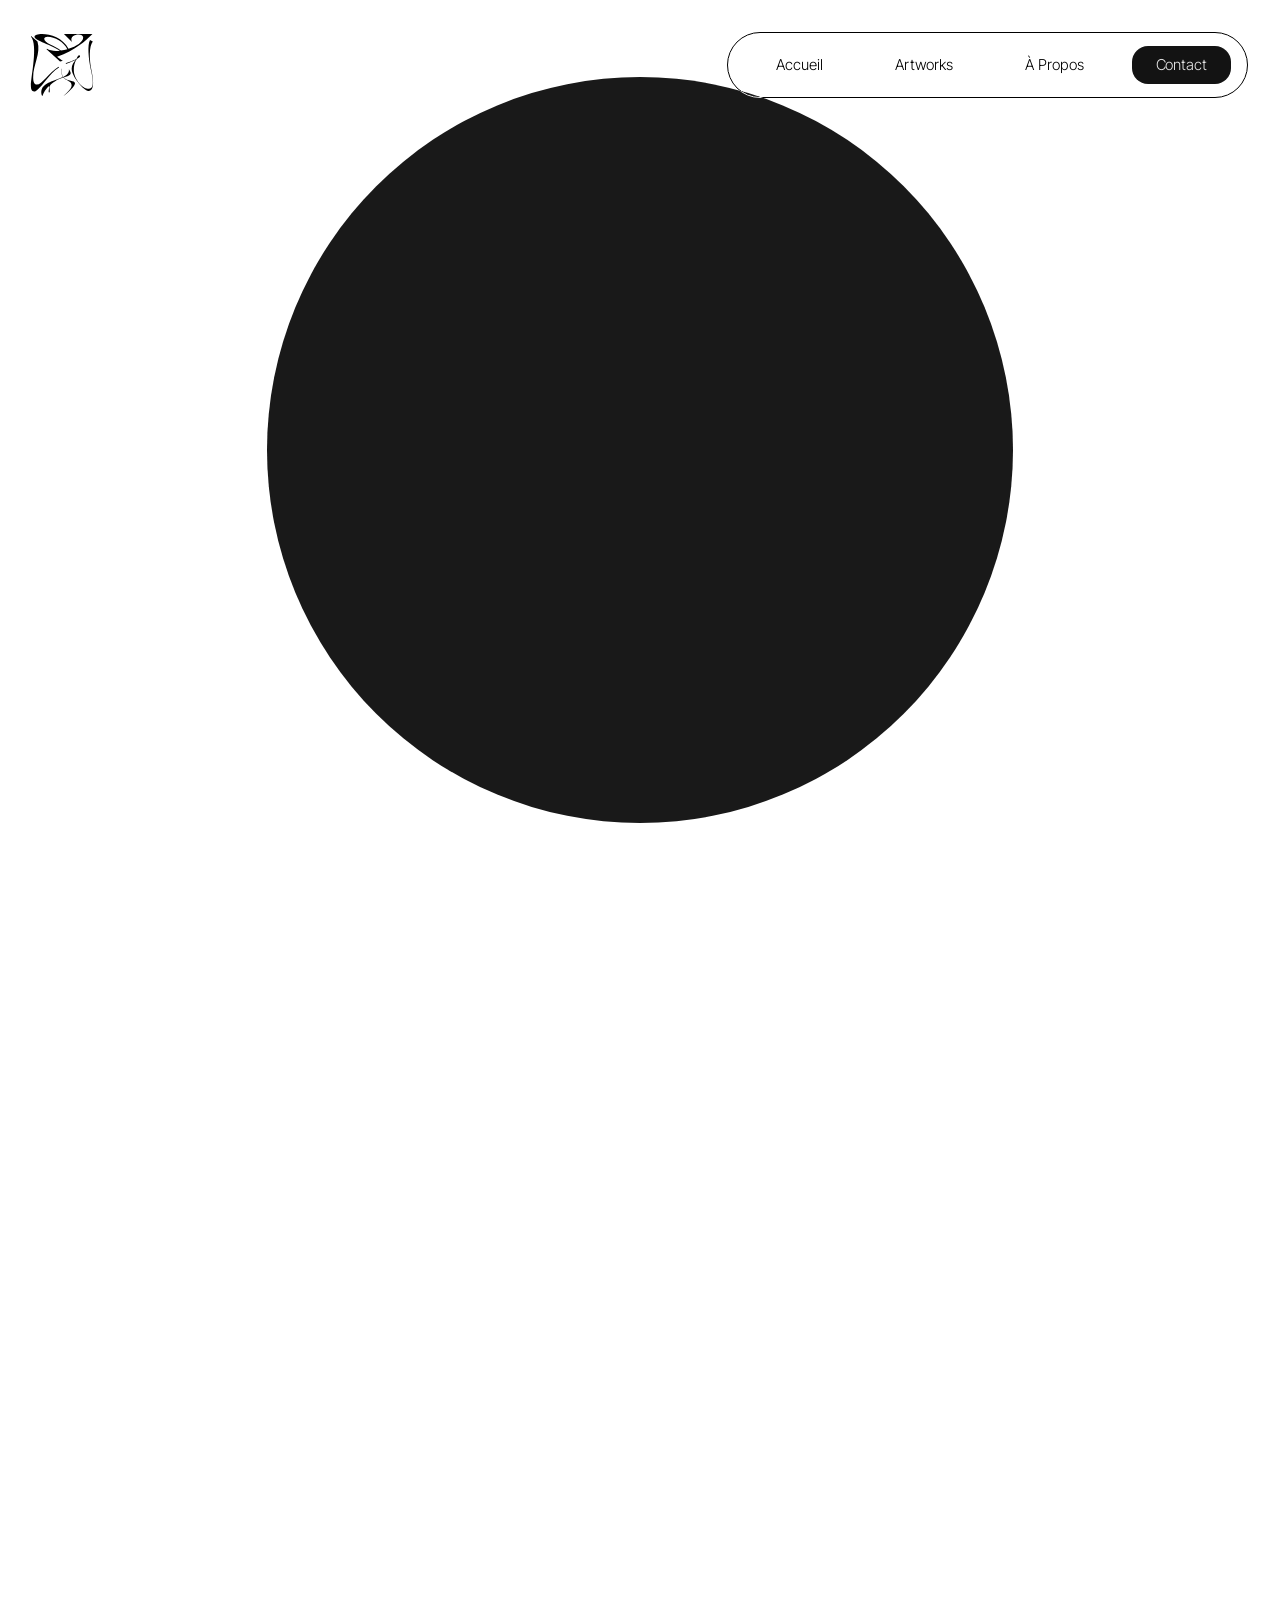
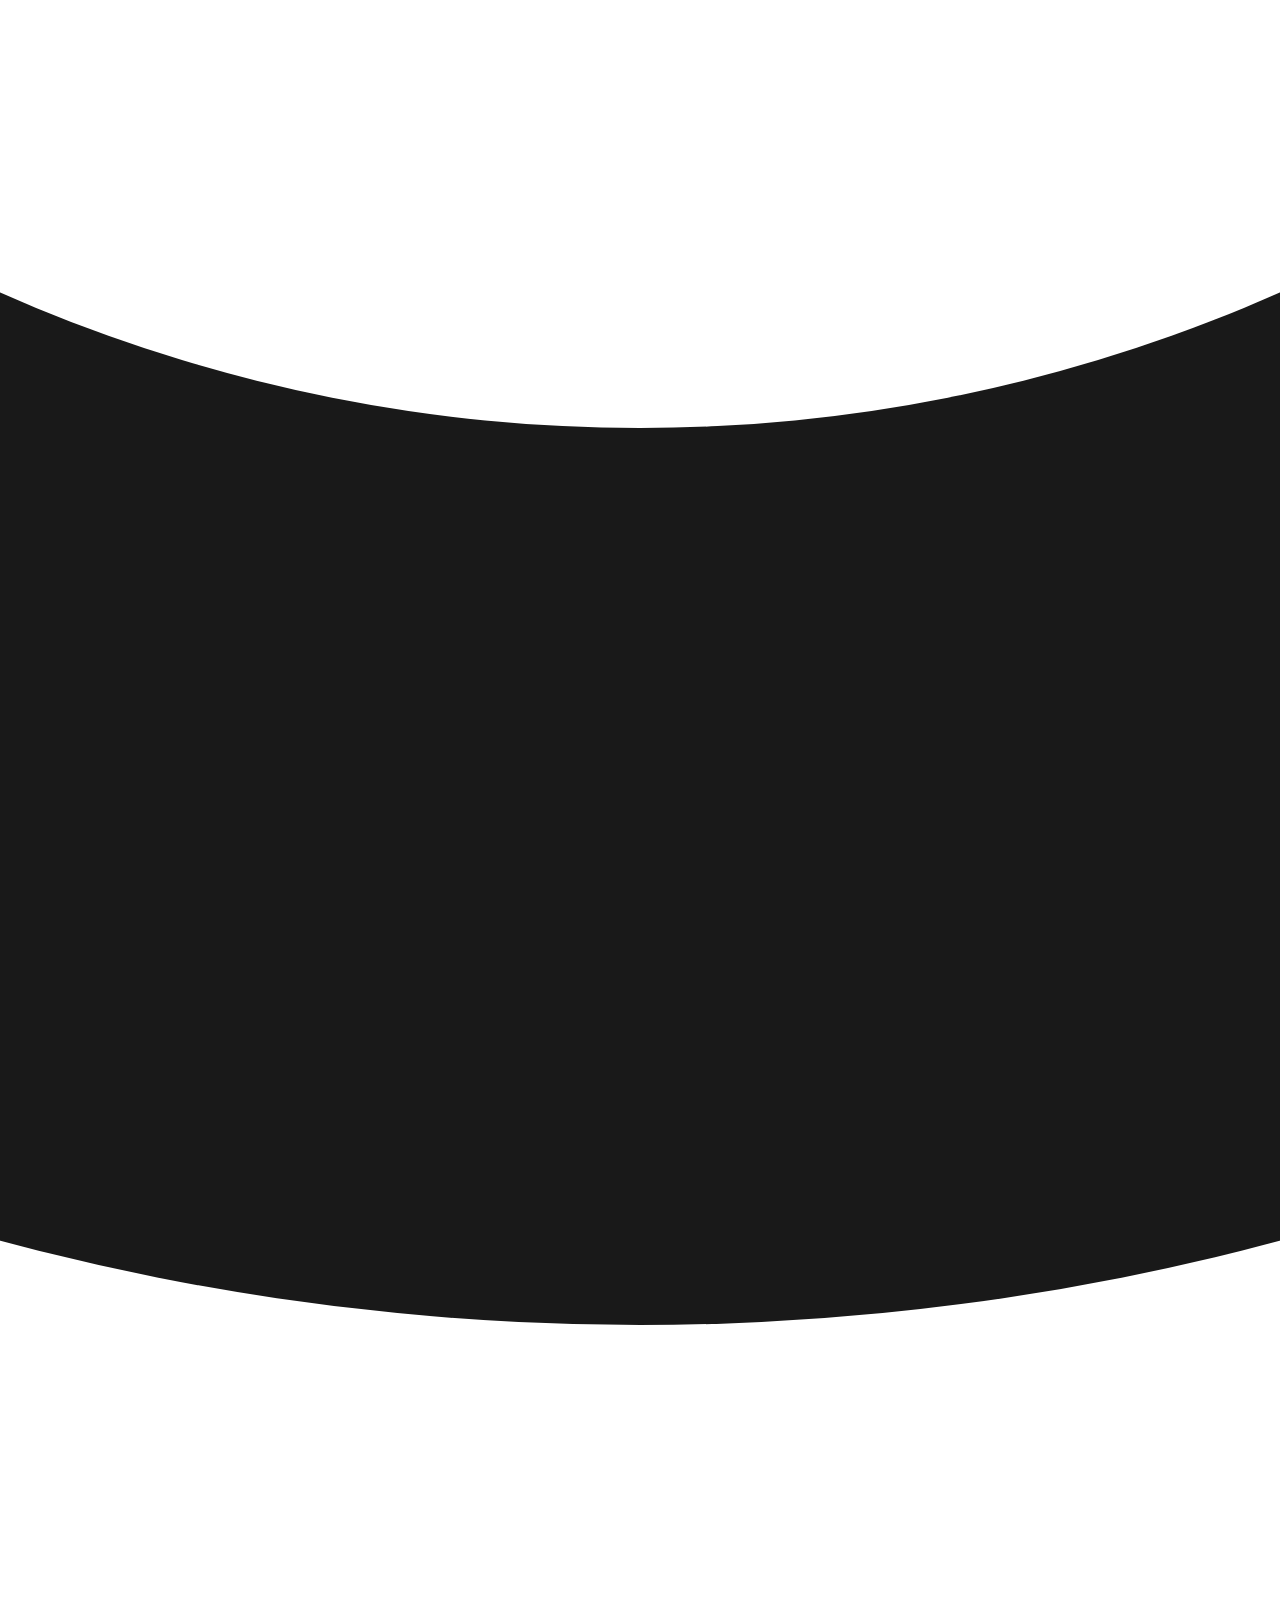
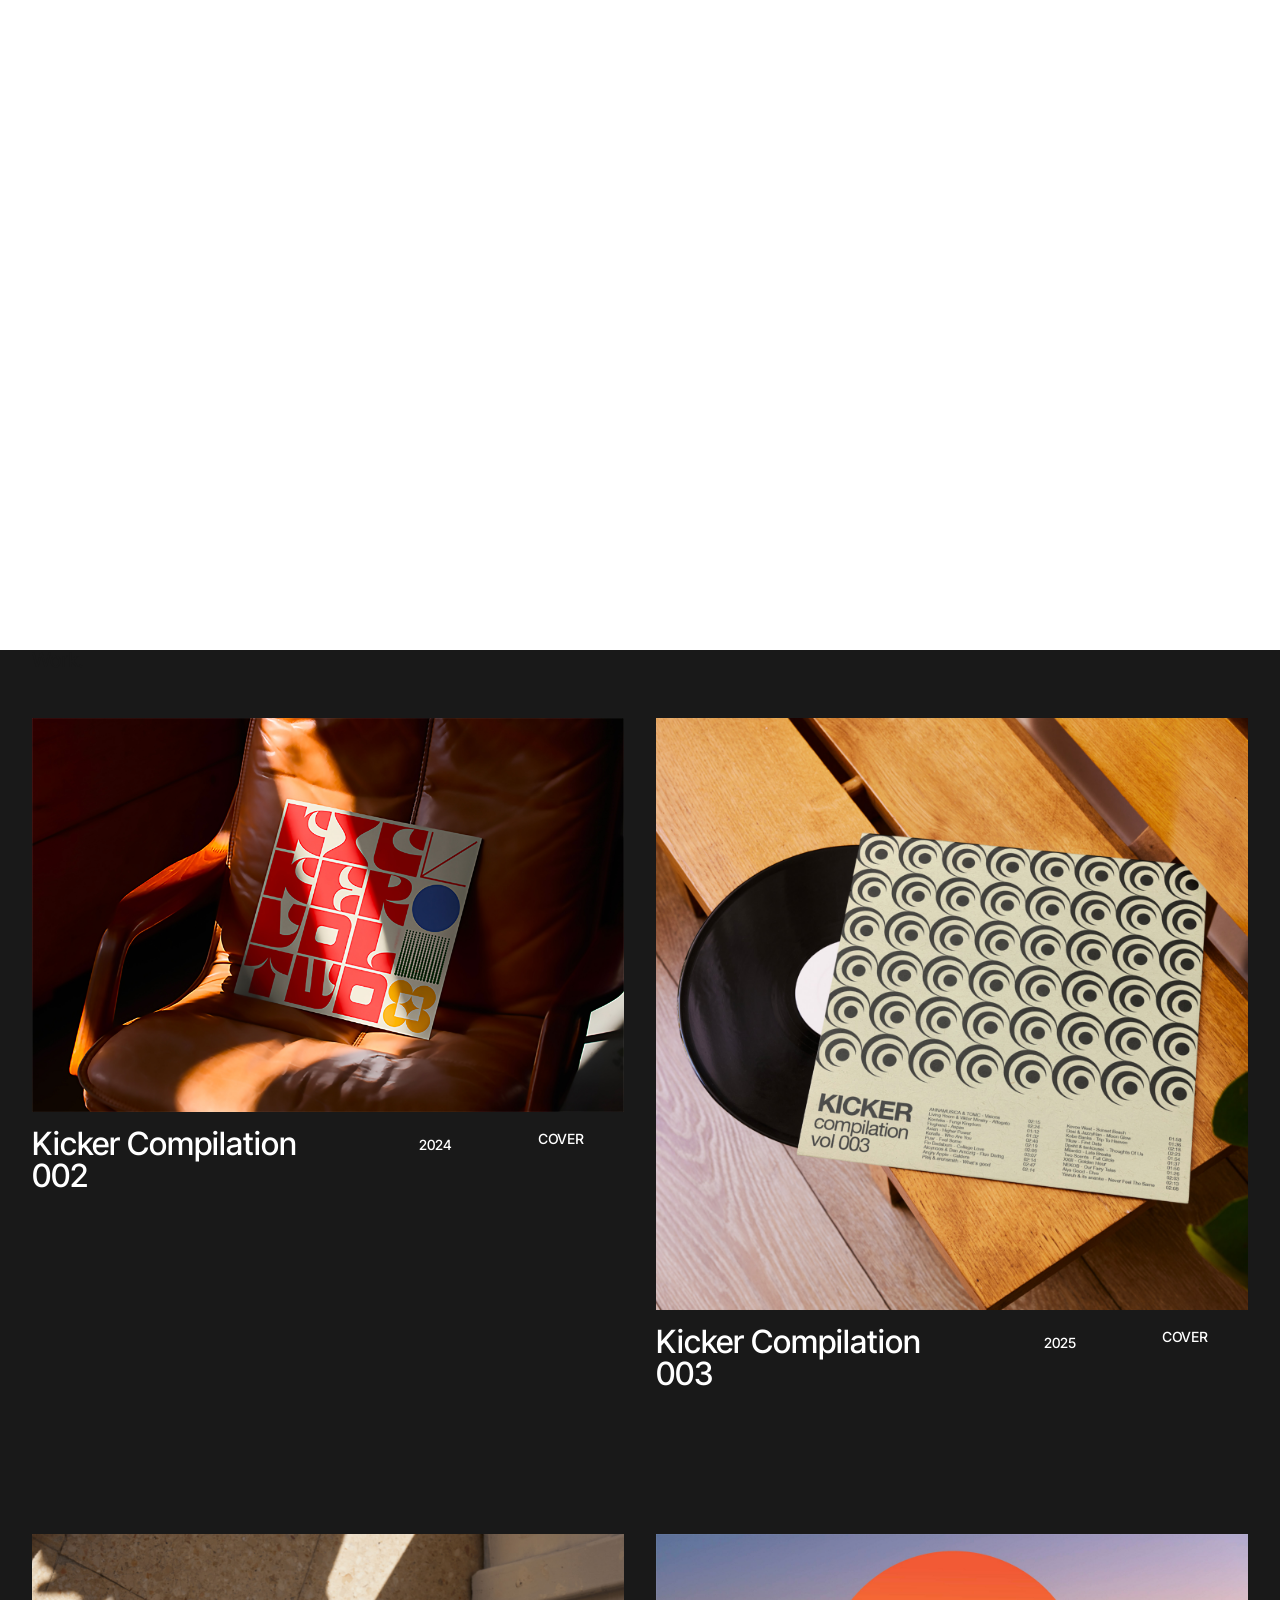
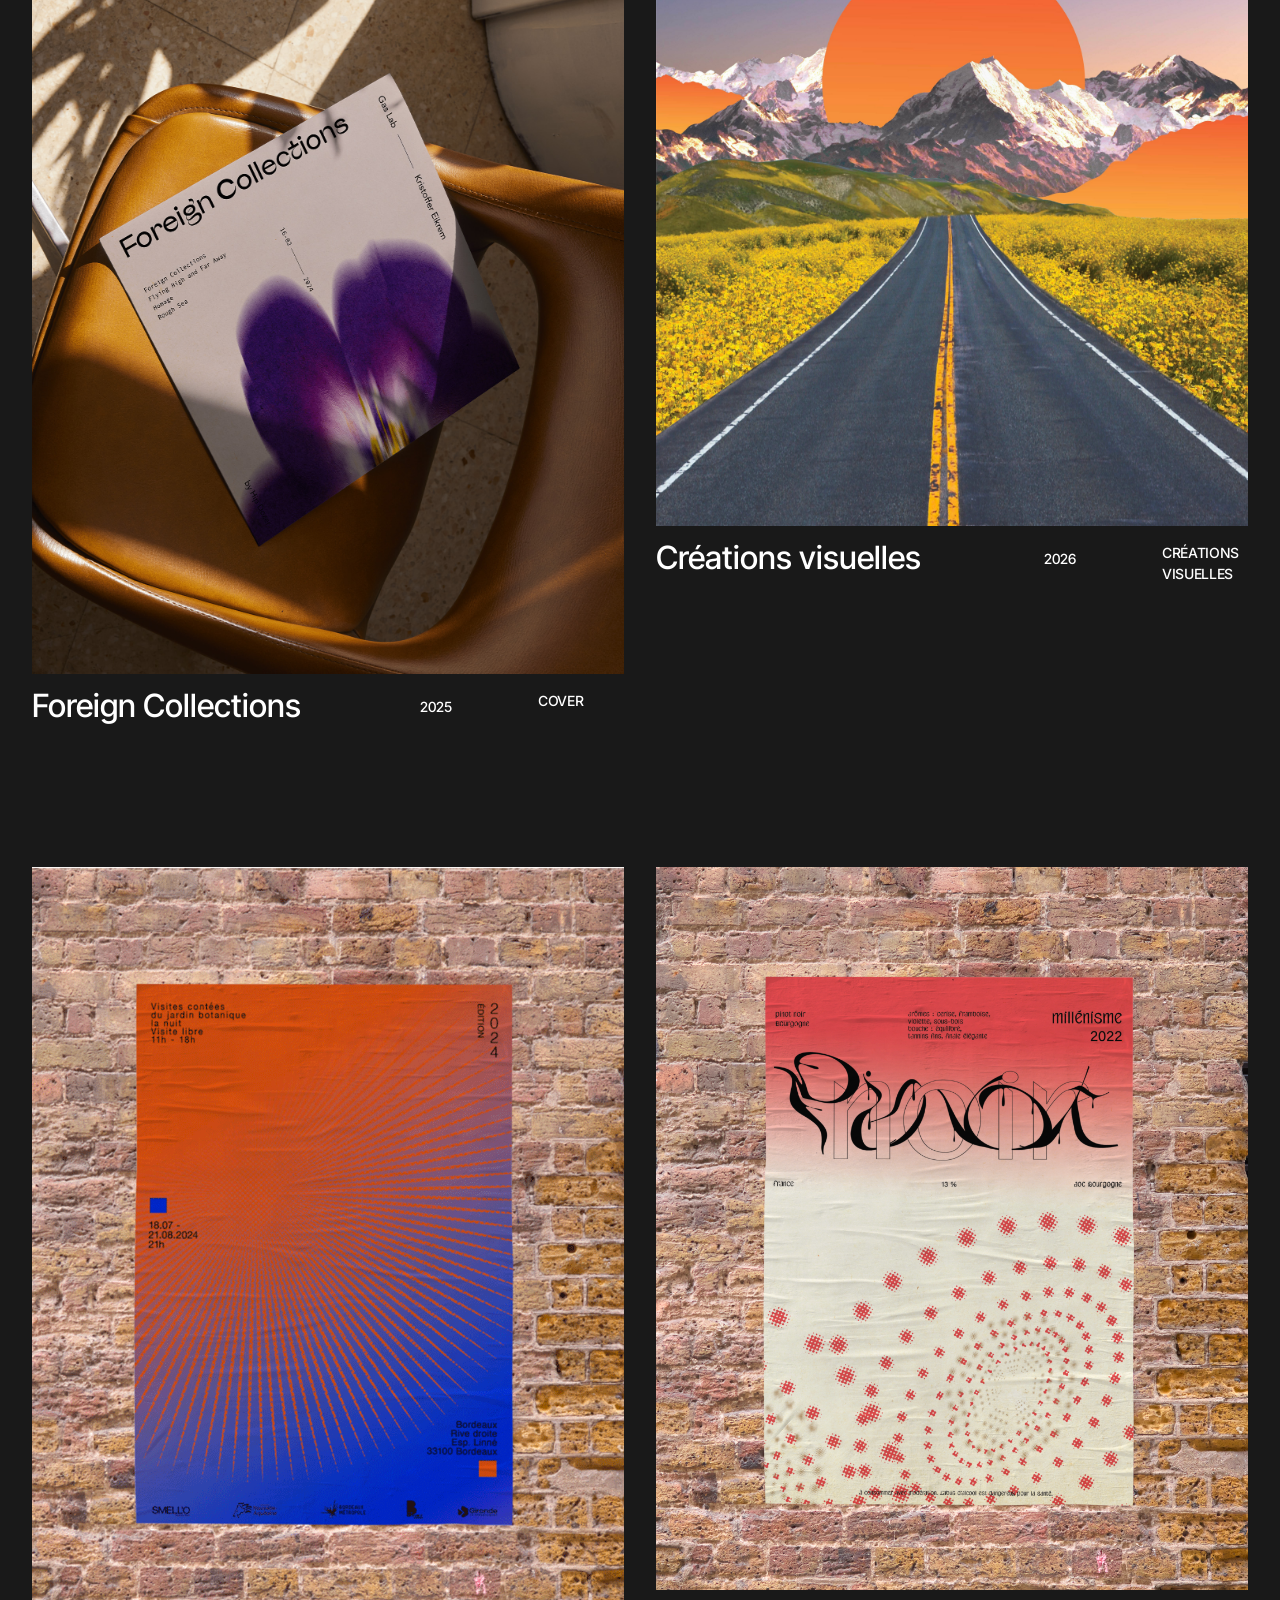
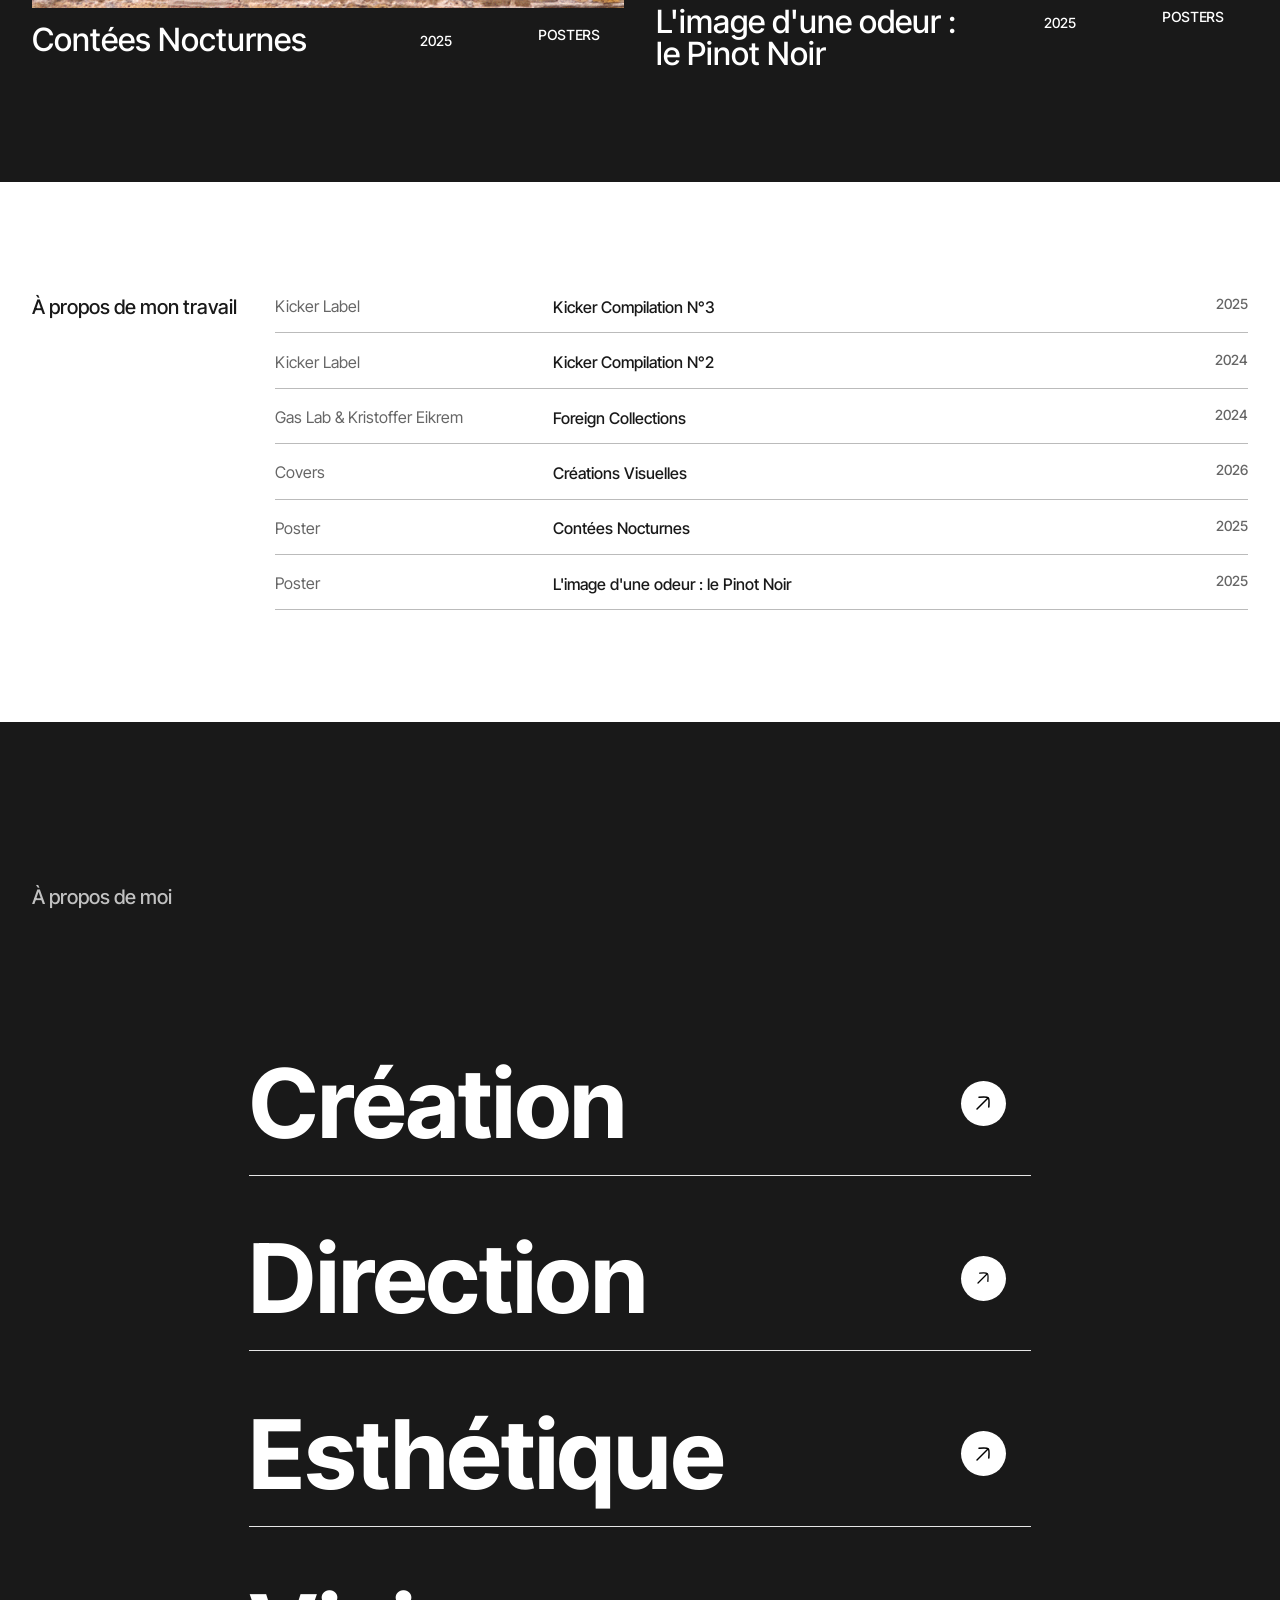
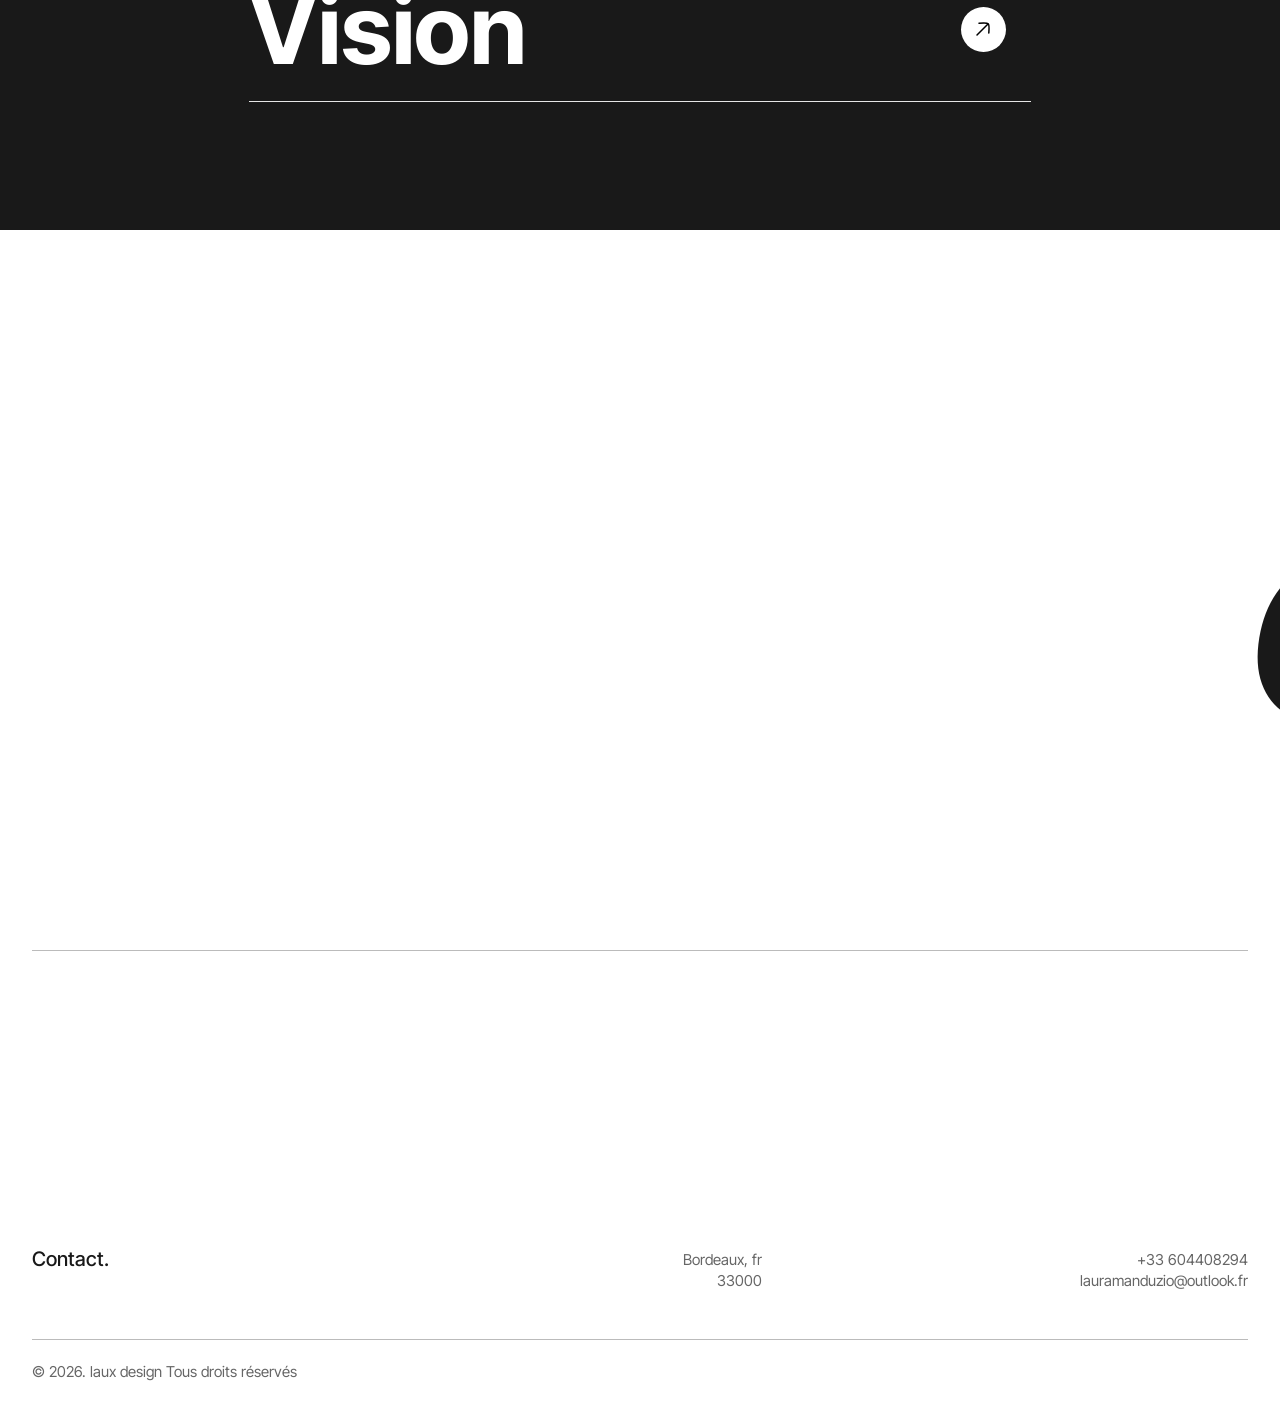
==== commit 9dc60a48: "Remove iPhone animation gap" ====
--- a/index.html
+++ b/index.html
@@ -1,2 +1,2 @@
 <!DOCTYPE html>
-<html data-wf-domain="lauxdesign.art" data-wf-page="6971108cc2e95b160600ca8e" data-wf-site="6971108cc2e95b160600ca46" lang="fr"><head><meta charset="utf-8"/><title>laux design | Créatrice de visuels pour artistes</title><meta content="Création de visuels pour artistes et projets créatifs : covers d&#x27;albums, affiches, web design. Direction artistique et design graphique." name="description"/><meta content="width=device-width, initial-scale=1" name="viewport"/><link href="/css/laux-design.webflow.published.css?v=20260811-12" rel="stylesheet" type="text/css" crossorigin="anonymous"/><link href="https://fonts.googleapis.com" rel="preconnect"/><link href="https://fonts.gstatic.com" rel="preconnect" crossorigin="anonymous"/><script src="/js/webfont.js" type="text/javascript"></script><script type="text/javascript">WebFont.load({  google: {    families: ["Inter:300,400,500,600,700","Inter Tight:300,400,500,600,700"]  }});</script><script type="text/javascript">!function(o,c){var n=c.documentElement,t=" w-mod-";n.className+=t+"js",("ontouchstart"in o||o.DocumentTouch&&c instanceof DocumentTouch)&&(n.className+=t+"touch")}(window,document);</script><link href="/images/cms/69ab76392b1dd4bacb2b6498_favicon-32x32-844334c4.png" rel="shortcut icon" type="image/x-icon"/><link href="/images/cms/69b2300d344198516366875c_favicon-5ae189e2.png" rel="apple-touch-icon"/><link rel="canonical" href="https://lauxdesign.art/"/><meta name="robots" content="index,follow"/><meta property="og:type" content="website"/><meta property="og:title" content="laux design | Créatrice de visuels pour artistes"/><meta property="og:description" content="Création de visuels pour artistes et projets créatifs : covers d'albums, affiches, web design. Direction artistique et design graphique."/><meta property="og:url" content="https://lauxdesign.art/"/><meta property="og:image" content="https://lauxdesign.art/images/cms/69a6e9846026f92901558149_kicker_mockup-4000-53642eba.jpg"/><meta name="twitter:card" content="summary_large_image"/><meta name="twitter:title" content="laux design | Créatrice de visuels pour artistes"/><meta name="twitter:description" content="Création de visuels pour artistes et projets créatifs : covers d'albums, affiches, web design. Direction artistique et design graphique."/><meta name="twitter:image" content="https://lauxdesign.art/images/cms/69a6e9846026f92901558149_kicker_mockup-4000-53642eba.jpg"/></head><body class="body"><div class="page-wrapper"><div class="header-wrapper-copy"><img width="70" alt="" src="/images/cms/69713225216290d1fdccf587_logo_blanc_site-503d8b50.svg" loading="lazy" class="image-4"/><a href="/index.html" aria-current="page" class="link-block-3 w-inline-block w--current"></a><div id="acceuil_2" class="navigation tabeltte"><div data-w-id="b4dd97c5-efe1-7832-c474-f2cf4e9d8f13" class="link-wrap"></div><a href="#accueil" class="navbar-link cta-link accueil-button">Accueil</a><a href="#work" class="navbar-link cta-link artwotks-button">Artworks</a><a href="#A-PROPOS-DE-MOI" class="navbar-link cta-link a-propos-button">à propos</a><a href="#contact1" class="navbar-link cta-link contatc-button">Contact</a><div data-hover="false" data-delay="0" class="tablette w-dropdown"><div class="dropdown-toggle tableetee fezr w-dropdown-toggle"><div class="icon w-icon-dropdown-toggle"></div><div class="text-block-6">Menu</div></div><nav class="dropdown-list-2 w-dropdown-list"><div class="nav-noise"></div><a href="#acceuil_2" class="dropdown-link-2 w-dropdown-link">accueil</a><a href="#work" class="dropdown-link-2 w-dropdown-link">Artworks</a><a href="#A-PROPOS-DE-MOI" class="dropdown-link-3 w-dropdown-link">À propos</a><a href="#contact1" class="dropdown-link-4 w-dropdown-link">Contact</a></nav></div></div></div><section id="accueil" class="hero-section tel"><div class="hero-container"><div class="hero-content"><div class="w-layout-grid hero-grid"><div class="heading-top"></div><div class="heading-bottom"></div></div></div><div data-w-id="ffccea9a-5b04-d1e5-3bc7-478a6574ee86" style="width:30%;height:35%" class="image-wrapper"><div data-w-id="3213b931-6cae-4f96-0c87-dc8773c56033" style="-webkit-transform:translate3d(-100%, 0, 0) scale3d(1, 1, 1) rotateX(0) rotateY(0) rotateZ(0) skew(0, 0);-moz-transform:translate3d(-100%, 0, 0) scale3d(1, 1, 1) rotateX(0) rotateY(0) rotateZ(0) skew(0, 0);-ms-transform:translate3d(-100%, 0, 0) scale3d(1, 1, 1) rotateX(0) rotateY(0) rotateZ(0) skew(0, 0);transform:translate3d(-100%, 0, 0) scale3d(1, 1, 1) rotateX(0) rotateY(0) rotateZ(0) skew(0, 0)" class="image-container-left"><img src="/images/cms/69777c4a768f8aecb98640cb_boule-5972ac52.jpg" loading="lazy" sizes="(max-width: 1919px) 100vw, 1920px" alt="" class="image-intro"/></div><div data-w-id="02ea43da-69fc-4def-9b3e-134c8045bfe1" style="-webkit-transform:translate3d(105%, 0, 0) scale3d(1, 1, 1) rotateX(0) rotateY(0) rotateZ(0) skew(0, 0);-moz-transform:translate3d(105%, 0, 0) scale3d(1, 1, 1) rotateX(0) rotateY(0) rotateZ(0) skew(0, 0);-ms-transform:translate3d(105%, 0, 0) scale3d(1, 1, 1) rotateX(0) rotateY(0) rotateZ(0) skew(0, 0);transform:translate3d(105%, 0, 0) scale3d(1, 1, 1) rotateX(0) rotateY(0) rotateZ(0) skew(0, 0)" class="image-container-right"><img src="/images/cms/69777c5a68970d4fb2ad0b7e_night-owl-b-w-ff688106.jpg" loading="lazy" sizes="(max-width: 1919px) 100vw, 1920px" alt="" class="image-intro"/></div><div data-w-id="be69c7db-3af7-cc77-e9e8-3a9ce3e620a5" style="-webkit-transform:translate3d(0, 105%, 0) scale3d(1, 1, 1) rotateX(0) rotateY(0) rotateZ(0) skew(0, 0);-moz-transform:translate3d(0, 105%, 0) scale3d(1, 1, 1) rotateX(0) rotateY(0) rotateZ(0) skew(0, 0);-ms-transform:translate3d(0, 105%, 0) scale3d(1, 1, 1) rotateX(0) rotateY(0) rotateZ(0) skew(0, 0);transform:translate3d(0, 105%, 0) scale3d(1, 1, 1) rotateX(0) rotateY(0) rotateZ(0) skew(0, 0)" class="image-container-bottom"><img src="/images/cms/69777c6f8f0aaa59aa8b527d_main-b-w-c2121498.jpg" loading="lazy" sizes="(max-width: 1919px) 100vw, 1920px" alt="" class="image-intro"/></div><div data-w-id="5f02d5a4-061f-7f18-5f1e-64b38c15baeb" style="-webkit-transform:translate3d(0, -105%, 0) scale3d(1, 1, 1) rotateX(0) rotateY(0) rotateZ(0) skew(0, 0);-moz-transform:translate3d(0, -105%, 0) scale3d(1, 1, 1) rotateX(0) rotateY(0) rotateZ(0) skew(0, 0);-ms-transform:translate3d(0, -105%, 0) scale3d(1, 1, 1) rotateX(0) rotateY(0) rotateZ(0) skew(0, 0);transform:translate3d(0, -105%, 0) scale3d(1, 1, 1) rotateX(0) rotateY(0) rotateZ(0) skew(0, 0);width:100%;height:100%" class="image-container-top"><div class="grain"></div><img src="/images/cms/69b23897a69e37711867db0e_logo-blanc-44059a42.png" loading="lazy" width="Auto" height="Auto" alt="" sizes="(max-width: 4017px) 100vw, 4017px" class="image-intro"/><div data-poster-url="/images/cms/69b23840946ac912c359ae40_sans-logo_1_poster.0000000-c3933ce3.jpg" data-video-urls="/videos/sans-logo_1_mp4.mp4,/videos/sans-logo_1_webm.webm" data-autoplay="true" data-loop="true" data-wf-ignore="true" data-w-id="70887962-3864-44e9-1438-5b47495bd853" class="background-video ordi w-background-video w-background-video-atom"><video id="70887962-3864-44e9-1438-5b47495bd853-video" autoplay="" loop="" style="background-image:url(&quot;/images/cms/69b23840946ac912c359ae40_sans-logo_1_poster.0000000-c3933ce3.jpg&quot;)" muted="" playsinline="" webkit-playsinline="" preload="auto" data-wf-ignore="true" data-object-fit="cover"><source src="/videos/sans-logo_1_mp4.mp4" data-wf-ignore="true"/><source src="/videos/sans-logo_1_webm.webm" data-wf-ignore="true"/></video></div><div data-poster-url="/images/cms/69b22b655792befa19ce87bf_tel_6_1_poster.0000000-655a286a.jpg" data-video-urls="/videos/tel_6_1_mp4.mp4,/videos/tel_6_1_webm.webm" data-autoplay="true" data-loop="true" data-wf-ignore="true" class="background-video ordi tel w-background-video w-background-video-atom"><video id="5fc7cf40-2a11-3a38-44f2-1a3070dfd8f1-video" autoplay="" loop="" style="background-image:url(&quot;/images/cms/69b22b655792befa19ce87bf_tel_6_1_poster.0000000-655a286a.jpg&quot;)" muted="" playsinline="" webkit-playsinline="" preload="auto" data-wf-ignore="true" data-object-fit="cover"><source src="/videos/tel_6_1_mp4.mp4" data-wf-ignore="true"/><source src="/videos/tel_6_1_webm.webm" data-wf-ignore="true"/></video></div></div></div></div></section><section id="about" class="about-section"><div class="about-container"><div data-w-id="ef8ca251-165b-768e-62c2-48f08a9e4ed6" style="opacity:0;-webkit-transform:translate3d(0, 100%, 0) scale3d(1, 1, 1) rotateX(0) rotateY(0) rotateZ(0) skew(0, 0);-moz-transform:translate3d(0, 100%, 0) scale3d(1, 1, 1) rotateX(0) rotateY(0) rotateZ(0) skew(0, 0);-ms-transform:translate3d(0, 100%, 0) scale3d(1, 1, 1) rotateX(0) rotateY(0) rotateZ(0) skew(0, 0);transform:translate3d(0, 100%, 0) scale3d(1, 1, 1) rotateX(0) rotateY(0) rotateZ(0) skew(0, 0)" class="section-heading">Bordeaux, Fr<br/></div><div data-w-id="5f489d31-7cb2-3b2f-2604-29b11a1f4124" class="about-introduction">Créatrice de visuels pour artistes et projets créatifs</div><div data-w-id="f0ab82bb-39fd-3a11-7e8b-4f7f6230dbb0" class="divider-h-100"></div></div><div class="clients-container"><div class="heading-wrap"><div data-w-id="815b9667-c05b-b7cb-61c4-9f22464ac699" style="opacity:0;-webkit-transform:translate3d(0, 100%, 0) scale3d(1, 1, 1) rotateX(0) rotateY(0) rotateZ(0) skew(0, 0);-moz-transform:translate3d(0, 100%, 0) scale3d(1, 1, 1) rotateX(0) rotateY(0) rotateZ(0) skew(0, 0);-ms-transform:translate3d(0, 100%, 0) scale3d(1, 1, 1) rotateX(0) rotateY(0) rotateZ(0) skew(0, 0);transform:translate3d(0, 100%, 0) scale3d(1, 1, 1) rotateX(0) rotateY(0) rotateZ(0) skew(0, 0)" class="section-heading">Quelques projets</div></div><div class="experience-container"><div data-w-id="a1bee792-0197-36e1-5401-4d4740390bb0" class="experience-block"><div class="experience-header"><div id="w-node-a3fb677b-ff81-029f-3f84-0be3c2d20cfc-0600ca8e" class="client-number">[ 01 ]</div><div class="h1-experience">Kicker Compilation 002</div><div class="provided-services-wrap"><div class="provided-services">Cover</div><div class="divider-v-small">│</div><div class="provided-services">Compilation</div></div></div><div class="block-divider"></div></div><div data-w-id="766e1270-9420-e8e7-de24-485e80b59cd3" class="experience-block"><div class="experience-header"><div class="client-number">[ 02 ]</div><h1 class="h1-experience">Kicker Compilation 003</h1><div class="provided-services-wrap"><div class="provided-services">Cover</div><div class="divider-v-small">│</div><div class="provided-services">Compilation</div></div></div><div class="block-divider"></div></div><div data-w-id="7b077aba-12f6-fdc4-5512-e68004c45f73" class="experience-block"><div class="experience-header"><div class="client-number">[ 03 ]</div><h1 class="h1-experience">Gas Lab &amp; Kristofer Eikrem </h1><div class="provided-services-wrap"><div class="provided-services">Cover</div><div class="divider-v-small">│</div><div class="provided-services">EP</div></div></div><div class="block-divider"></div></div><div data-w-id="5f6616db-40c5-8e0f-2c63-a8050684179c" class="experience-block"><div class="experience-header"><div class="client-number">[ 04 ]</div><h1 class="h1-experience">Créations Visuelles</h1><div class="provided-services-wrap"><div class="provided-services">Cover</div><div class="divider-v-small">│</div><div class="provided-services">Créations</div></div></div><div class="block-divider"></div></div></div></div></section><section class="work-intro"><div class="sticky-wrap"><div class="sticky-trigger"><div class="sticky-track"><div id="ACCUEIL" class="sticky-element"><div class="circle-1"></div><div class="circle-2"></div><div class="circle-3"></div><div class="circle-4"><section class="features-section"><div class="features-inner-container"><h1 class="marquee-h1">visual design concept art visual design concept art</h1><h1 class="marquee-h1">visual design concept art visual design concept art</h1><h1 class="marquee-h1">visual design concept art visual design concept art</h1><h1 class="marquee-h1">visual design concept art visual design concept art</h1><h1 class="marquee-h1">visual design concept art visual design concept art</h1><h1 class="marquee-h1">visual design concept art visual design concept art</h1><h1 class="marquee-h1">visual design concept art visual design concept art</h1><h1 class="marquee-h1">visual design concept art visual design concept art</h1><h1 class="marquee-h1">visual design concept art visual design concept art</h1><h1 class="marquee-h1">visual design concept art visual design concept art</h1><h1 class="marquee-h1">visual design concept art visual design concept art</h1><h1 class="marquee-h1">visual design concept art visual design concept art</h1><h1 class="marquee-h1">visual design concept art visual design concept art</h1><h1 class="marquee-h1">visual design concept art visual design concept art</h1><h1 class="marquee-h1">visual design concept art visual design concept art</h1><h1 class="marquee-h1">visual design concept art visual design concept art</h1><h1 class="marquee-h1">visual design concept art visual design concept art</h1><h1 class="marquee-h1">visual design concept art visual design concept art</h1><h1 class="marquee-h1">visual design concept art visual design concept art</h1><h1 class="marquee-h1">visual design concept art visual design concept art</h1><h1 class="marquee-h1">visual design concept art visual design concept art</h1><h1 class="marquee-h1">visual design concept art visual design concept art</h1><h1 class="marquee-h1">visual design concept art visual design concept art</h1><h1 class="marquee-h1">visual design concept art visual design concept art</h1></div></section></div><div class="circle-5"><h1 class="h1-section-title">artworks</h1></div></div></div></div></div></section><div id="work" class="work-container"><div class="section-heading">Work.</div><div data-w-id="8174acce-7b63-e8df-eda4-89fbf2bf2b81" class="w-dyn-list"><div role="list" class="collection-list-2 w-dyn-items"><div data-w-id="8174acce-7b63-e8df-eda4-89fbf2bf2b83" role="listitem" class="projects-wrapper w-dyn-item"><a href="/work/kicker-compilation-002/index.html" class="work-linkblock w-inline-block"><img src="/images/cms/69a6e9846026f92901558149_kicker_mockup-4000-53642eba.jpg" loading="lazy" style="-webkit-transform:translate3d(0, 0, 0) scale3d(1, 1, 1) rotateX(0) rotateY(0) rotateZ(0) skew(0, 0);-moz-transform:translate3d(0, 0, 0) scale3d(1, 1, 1) rotateX(0) rotateY(0) rotateZ(0) skew(0, 0);-ms-transform:translate3d(0, 0, 0) scale3d(1, 1, 1) rotateX(0) rotateY(0) rotateZ(0) skew(0, 0);transform:translate3d(0, 0, 0) scale3d(1, 1, 1) rotateX(0) rotateY(0) rotateZ(0) skew(0, 0)" alt="" sizes="100vw" class="work-item-image"/><div class="view-btn-wrap"><div class="view-btn-container voir-projet"><div class="view-btn-block"><img src="/images/cms/6971108cc2e95b160600cb13_view-stroke-rounded-0624ce7e.svg" loading="lazy" alt="Eye Icon" class="view-item-image"/><div class="text-block-5">VOIR LE PROJET</div></div></div></div></a><div class="work-info"><h1 class="h1-item-name">Kicker Compilation 002</h1><h2 id="w-node-_9ea7f011-cbbd-9407-8b77-5b8b09763533-0600ca8e" class="h2-work-date">2024</h2><div class="category">COVER</div></div></div><div data-w-id="8174acce-7b63-e8df-eda4-89fbf2bf2b83" role="listitem" class="projects-wrapper w-dyn-item"><a href="/work/kicker-compilation-003/index.html" class="work-linkblock w-inline-block"><img src="/images/cms/697550265c1fd236f51bb24f_mockup-63d44824.jpg" loading="lazy" style="-webkit-transform:translate3d(0, 0, 0) scale3d(1, 1, 1) rotateX(0) rotateY(0) rotateZ(0) skew(0, 0);-moz-transform:translate3d(0, 0, 0) scale3d(1, 1, 1) rotateX(0) rotateY(0) rotateZ(0) skew(0, 0);-ms-transform:translate3d(0, 0, 0) scale3d(1, 1, 1) rotateX(0) rotateY(0) rotateZ(0) skew(0, 0);transform:translate3d(0, 0, 0) scale3d(1, 1, 1) rotateX(0) rotateY(0) rotateZ(0) skew(0, 0)" alt="" sizes="100vw" class="work-item-image"/><div class="view-btn-wrap"><div class="view-btn-container voir-projet"><div class="view-btn-block"><img src="/images/cms/6971108cc2e95b160600cb13_view-stroke-rounded-0624ce7e.svg" loading="lazy" alt="Eye Icon" class="view-item-image"/><div class="text-block-5">VOIR LE PROJET</div></div></div></div></a><div class="work-info"><h1 class="h1-item-name">Kicker Compilation 003</h1><h2 id="w-node-_9ea7f011-cbbd-9407-8b77-5b8b09763533-0600ca8e" class="h2-work-date">2025</h2><div class="category">Cover</div></div></div><div data-w-id="8174acce-7b63-e8df-eda4-89fbf2bf2b83" role="listitem" class="projects-wrapper w-dyn-item"><a href="/work/foreign-collections-/index.html" class="work-linkblock w-inline-block"><img src="/images/cms/69769ac23a99c56a29b399ee_mockup-e8e10fdb.jpg" loading="lazy" style="-webkit-transform:translate3d(0, 0, 0) scale3d(1, 1, 1) rotateX(0) rotateY(0) rotateZ(0) skew(0, 0);-moz-transform:translate3d(0, 0, 0) scale3d(1, 1, 1) rotateX(0) rotateY(0) rotateZ(0) skew(0, 0);-ms-transform:translate3d(0, 0, 0) scale3d(1, 1, 1) rotateX(0) rotateY(0) rotateZ(0) skew(0, 0);transform:translate3d(0, 0, 0) scale3d(1, 1, 1) rotateX(0) rotateY(0) rotateZ(0) skew(0, 0)" alt="" sizes="100vw" class="work-item-image"/><div class="view-btn-wrap"><div class="view-btn-container voir-projet"><div class="view-btn-block"><img src="/images/cms/6971108cc2e95b160600cb13_view-stroke-rounded-0624ce7e.svg" loading="lazy" alt="Eye Icon" class="view-item-image"/><div class="text-block-5">VOIR LE PROJET</div></div></div></div></a><div class="work-info"><h1 class="h1-item-name">Foreign Collections </h1><h2 id="w-node-_9ea7f011-cbbd-9407-8b77-5b8b09763533-0600ca8e" class="h2-work-date">2025</h2><div class="category">Cover</div></div></div><div data-w-id="8174acce-7b63-e8df-eda4-89fbf2bf2b83" role="listitem" class="projects-wrapper w-dyn-item"><a href="/work/creations-visuelles/index.html" class="work-linkblock w-inline-block"><img src="/images/cms/69769b766909e3085b1fab63_1963622063343-17fc8e86.jpg" loading="lazy" style="-webkit-transform:translate3d(0, 0, 0) scale3d(1, 1, 1) rotateX(0) rotateY(0) rotateZ(0) skew(0, 0);-moz-transform:translate3d(0, 0, 0) scale3d(1, 1, 1) rotateX(0) rotateY(0) rotateZ(0) skew(0, 0);-ms-transform:translate3d(0, 0, 0) scale3d(1, 1, 1) rotateX(0) rotateY(0) rotateZ(0) skew(0, 0);transform:translate3d(0, 0, 0) scale3d(1, 1, 1) rotateX(0) rotateY(0) rotateZ(0) skew(0, 0)" alt="" sizes="100vw" class="work-item-image"/><div class="view-btn-wrap"><div class="view-btn-container voir-projet"><div class="view-btn-block"><img src="/images/cms/6971108cc2e95b160600cb13_view-stroke-rounded-0624ce7e.svg" loading="lazy" alt="Eye Icon" class="view-item-image"/><div class="text-block-5">VOIR LE PROJET</div></div></div></div></a><div class="work-info"><h1 class="h1-item-name">Créations visuelles</h1><h2 id="w-node-_9ea7f011-cbbd-9407-8b77-5b8b09763533-0600ca8e" class="h2-work-date">2026</h2><div class="category">Créations visuelles</div></div></div><div data-w-id="8174acce-7b63-e8df-eda4-89fbf2bf2b83" role="listitem" class="projects-wrapper w-dyn-item"><a href="/work/affiche-botanique/index.html" class="work-linkblock w-inline-block"><img src="/images/cms/697cde3251e857bee3d07084_Sans-titre-1-7c43c8c2.png" loading="lazy" style="-webkit-transform:translate3d(0, 0, 0) scale3d(1, 1, 1) rotateX(0) rotateY(0) rotateZ(0) skew(0, 0);-moz-transform:translate3d(0, 0, 0) scale3d(1, 1, 1) rotateX(0) rotateY(0) rotateZ(0) skew(0, 0);-ms-transform:translate3d(0, 0, 0) scale3d(1, 1, 1) rotateX(0) rotateY(0) rotateZ(0) skew(0, 0);transform:translate3d(0, 0, 0) scale3d(1, 1, 1) rotateX(0) rotateY(0) rotateZ(0) skew(0, 0)" alt="" sizes="100vw" class="work-item-image"/><div class="view-btn-wrap"><div class="view-btn-container voir-projet"><div class="view-btn-block"><img src="/images/cms/6971108cc2e95b160600cb13_view-stroke-rounded-0624ce7e.svg" loading="lazy" alt="Eye Icon" class="view-item-image"/><div class="text-block-5">VOIR LE PROJET</div></div></div></div></a><div class="work-info"><h1 class="h1-item-name">Contées Nocturnes</h1><h2 id="w-node-_9ea7f011-cbbd-9407-8b77-5b8b09763533-0600ca8e" class="h2-work-date">2025</h2><div class="category">posters</div></div></div><div data-w-id="8174acce-7b63-e8df-eda4-89fbf2bf2b83" role="listitem" class="projects-wrapper w-dyn-item"><a href="/work/affiche-pinot-noir/index.html" class="work-linkblock w-inline-block"><img src="/images/cms/69a77b969bec80b6e99bcfdf_Screenshot-2025-02-18-at-17.41.07-7d6c67c6.png" loading="lazy" style="-webkit-transform:translate3d(0, 0, 0) scale3d(1, 1, 1) rotateX(0) rotateY(0) rotateZ(0) skew(0, 0);-moz-transform:translate3d(0, 0, 0) scale3d(1, 1, 1) rotateX(0) rotateY(0) rotateZ(0) skew(0, 0);-ms-transform:translate3d(0, 0, 0) scale3d(1, 1, 1) rotateX(0) rotateY(0) rotateZ(0) skew(0, 0);transform:translate3d(0, 0, 0) scale3d(1, 1, 1) rotateX(0) rotateY(0) rotateZ(0) skew(0, 0)" alt="" sizes="100vw" class="work-item-image"/><div class="view-btn-wrap"><div class="view-btn-container voir-projet"><div class="view-btn-block"><img src="/images/cms/6971108cc2e95b160600cb13_view-stroke-rounded-0624ce7e.svg" loading="lazy" alt="Eye Icon" class="view-item-image"/><div class="text-block-5">VOIR LE PROJET</div></div></div></div></a><div class="work-info"><h1 class="h1-item-name">L&#x27;image d&#x27;une odeur : le Pinot Noir</h1><h2 id="w-node-_9ea7f011-cbbd-9407-8b77-5b8b09763533-0600ca8e" class="h2-work-date">2025</h2><div class="category">Posters</div></div></div></div></div></div><section class="awards-section"><div id="a-propos-1" class="awards-container"><div data-w-id="44a1f283-3ed0-b2af-04c3-5f716579e6eb" style="opacity:0;-webkit-transform:translate3d(0, 100%, 0) scale3d(1, 1, 1) rotateX(0) rotateY(0) rotateZ(0) skew(0, 0);-moz-transform:translate3d(0, 100%, 0) scale3d(1, 1, 1) rotateX(0) rotateY(0) rotateZ(0) skew(0, 0);-ms-transform:translate3d(0, 100%, 0) scale3d(1, 1, 1) rotateX(0) rotateY(0) rotateZ(0) skew(0, 0);transform:translate3d(0, 100%, 0) scale3d(1, 1, 1) rotateX(0) rotateY(0) rotateZ(0) skew(0, 0)" class="heading-wrap shrink"><div class="section-heading padding">À propos de mon travail</div></div><div class="awards-wrapper"><div class="awards-block"><div data-w-id="44a1f283-3ed0-b2af-04c3-5f716579e6f0" style="opacity:0;-webkit-transform:translate3d(0, 100%, 0) scale3d(1, 1, 1) rotateX(0) rotateY(0) rotateZ(0) skew(0, 0);-moz-transform:translate3d(0, 100%, 0) scale3d(1, 1, 1) rotateX(0) rotateY(0) rotateZ(0) skew(0, 0);-ms-transform:translate3d(0, 100%, 0) scale3d(1, 1, 1) rotateX(0) rotateY(0) rotateZ(0) skew(0, 0);transform:translate3d(0, 100%, 0) scale3d(1, 1, 1) rotateX(0) rotateY(0) rotateZ(0) skew(0, 0)" class="awards-content"><div class="category-wrap"><div class="awards-category">Kicker Label</div></div><div id="w-node-_44a1f283-3ed0-b2af-04c3-5f716579e6f4-0600ca8e" class="award-name-wrap"><div class="awards-name">Kicker Compilation N°3</div></div><div id="w-node-_44a1f283-3ed0-b2af-04c3-5f716579e6f7-0600ca8e" class="year-wrap"><div class="awards-year">2025</div></div></div><div data-w-id="44a1f283-3ed0-b2af-04c3-5f716579e6fa" style="opacity:0;-webkit-transform:translate3d(0, 100%, 0) scale3d(1, 1, 1) rotateX(0) rotateY(0) rotateZ(0) skew(0, 0);-moz-transform:translate3d(0, 100%, 0) scale3d(1, 1, 1) rotateX(0) rotateY(0) rotateZ(0) skew(0, 0);-ms-transform:translate3d(0, 100%, 0) scale3d(1, 1, 1) rotateX(0) rotateY(0) rotateZ(0) skew(0, 0);transform:translate3d(0, 100%, 0) scale3d(1, 1, 1) rotateX(0) rotateY(0) rotateZ(0) skew(0, 0)" class="block-divider _100"></div><div data-w-id="44a1f283-3ed0-b2af-04c3-5f716579e6fb" style="opacity:0;-webkit-transform:translate3d(0, 100%, 0) scale3d(1, 1, 1) rotateX(0) rotateY(0) rotateZ(0) skew(0, 0);-moz-transform:translate3d(0, 100%, 0) scale3d(1, 1, 1) rotateX(0) rotateY(0) rotateZ(0) skew(0, 0);-ms-transform:translate3d(0, 100%, 0) scale3d(1, 1, 1) rotateX(0) rotateY(0) rotateZ(0) skew(0, 0);transform:translate3d(0, 100%, 0) scale3d(1, 1, 1) rotateX(0) rotateY(0) rotateZ(0) skew(0, 0)" class="awards-content"><div id="w-node-_44a1f283-3ed0-b2af-04c3-5f716579e6fc-0600ca8e" class="category-wrap"><div class="awards-category">Kicker Label</div></div><div id="w-node-_44a1f283-3ed0-b2af-04c3-5f716579e6ff-0600ca8e" class="award-name-wrap"><div class="awards-name">Kicker Compilation N°2</div></div><div id="w-node-_44a1f283-3ed0-b2af-04c3-5f716579e702-0600ca8e" class="year-wrap"><div class="awards-year">2024</div></div></div><div data-w-id="44a1f283-3ed0-b2af-04c3-5f716579e705" style="opacity:0;-webkit-transform:translate3d(0, 100%, 0) scale3d(1, 1, 1) rotateX(0) rotateY(0) rotateZ(0) skew(0, 0);-moz-transform:translate3d(0, 100%, 0) scale3d(1, 1, 1) rotateX(0) rotateY(0) rotateZ(0) skew(0, 0);-ms-transform:translate3d(0, 100%, 0) scale3d(1, 1, 1) rotateX(0) rotateY(0) rotateZ(0) skew(0, 0);transform:translate3d(0, 100%, 0) scale3d(1, 1, 1) rotateX(0) rotateY(0) rotateZ(0) skew(0, 0)" class="block-divider _100"></div><div data-w-id="44a1f283-3ed0-b2af-04c3-5f716579e706" style="opacity:0;-webkit-transform:translate3d(0, 100%, 0) scale3d(1, 1, 1) rotateX(0) rotateY(0) rotateZ(0) skew(0, 0);-moz-transform:translate3d(0, 100%, 0) scale3d(1, 1, 1) rotateX(0) rotateY(0) rotateZ(0) skew(0, 0);-ms-transform:translate3d(0, 100%, 0) scale3d(1, 1, 1) rotateX(0) rotateY(0) rotateZ(0) skew(0, 0);transform:translate3d(0, 100%, 0) scale3d(1, 1, 1) rotateX(0) rotateY(0) rotateZ(0) skew(0, 0)" class="awards-content"><div class="awards-category">Gas Lab &amp; Kristoffer Eikrem</div><div class="awards-name">Foreign Collections</div><div id="w-node-_44a1f283-3ed0-b2af-04c3-5f716579e70b-0600ca8e" class="awards-year">2024</div></div><div data-w-id="44a1f283-3ed0-b2af-04c3-5f716579e70d" style="opacity:0;-webkit-transform:translate3d(0, 100%, 0) scale3d(1, 1, 1) rotateX(0) rotateY(0) rotateZ(0) skew(0, 0);-moz-transform:translate3d(0, 100%, 0) scale3d(1, 1, 1) rotateX(0) rotateY(0) rotateZ(0) skew(0, 0);-ms-transform:translate3d(0, 100%, 0) scale3d(1, 1, 1) rotateX(0) rotateY(0) rotateZ(0) skew(0, 0);transform:translate3d(0, 100%, 0) scale3d(1, 1, 1) rotateX(0) rotateY(0) rotateZ(0) skew(0, 0)" class="block-divider _100"></div><div data-w-id="44a1f283-3ed0-b2af-04c3-5f716579e70e" style="opacity:0;-webkit-transform:translate3d(0, 100%, 0) scale3d(1, 1, 1) rotateX(0) rotateY(0) rotateZ(0) skew(0, 0);-moz-transform:translate3d(0, 100%, 0) scale3d(1, 1, 1) rotateX(0) rotateY(0) rotateZ(0) skew(0, 0);-ms-transform:translate3d(0, 100%, 0) scale3d(1, 1, 1) rotateX(0) rotateY(0) rotateZ(0) skew(0, 0);transform:translate3d(0, 100%, 0) scale3d(1, 1, 1) rotateX(0) rotateY(0) rotateZ(0) skew(0, 0)" class="awards-content"><div class="awards-category">Covers</div><div class="awards-name">Créations Visuelles</div><div id="w-node-_44a1f283-3ed0-b2af-04c3-5f716579e713-0600ca8e" class="awards-year">2026</div></div><div data-w-id="44a1f283-3ed0-b2af-04c3-5f716579e715" style="opacity:0;-webkit-transform:translate3d(0, 100%, 0) scale3d(1, 1, 1) rotateX(0) rotateY(0) rotateZ(0) skew(0, 0);-moz-transform:translate3d(0, 100%, 0) scale3d(1, 1, 1) rotateX(0) rotateY(0) rotateZ(0) skew(0, 0);-ms-transform:translate3d(0, 100%, 0) scale3d(1, 1, 1) rotateX(0) rotateY(0) rotateZ(0) skew(0, 0);transform:translate3d(0, 100%, 0) scale3d(1, 1, 1) rotateX(0) rotateY(0) rotateZ(0) skew(0, 0)" class="block-divider _100"></div><div data-w-id="44a1f283-3ed0-b2af-04c3-5f716579e716" style="opacity:0;-webkit-transform:translate3d(0, 100%, 0) scale3d(1, 1, 1) rotateX(0) rotateY(0) rotateZ(0) skew(0, 0);-moz-transform:translate3d(0, 100%, 0) scale3d(1, 1, 1) rotateX(0) rotateY(0) rotateZ(0) skew(0, 0);-ms-transform:translate3d(0, 100%, 0) scale3d(1, 1, 1) rotateX(0) rotateY(0) rotateZ(0) skew(0, 0);transform:translate3d(0, 100%, 0) scale3d(1, 1, 1) rotateX(0) rotateY(0) rotateZ(0) skew(0, 0)" class="awards-content"><div class="awards-category">Poster</div><div class="awards-name">Contées Nocturnes</div><div id="w-node-_44a1f283-3ed0-b2af-04c3-5f716579e71b-0600ca8e" class="awards-year">2025</div></div><div data-w-id="539f123d-c286-32d5-b4ac-7860bc6230f8" style="opacity:0;-webkit-transform:translate3d(0, 100%, 0) scale3d(1, 1, 1) rotateX(0) rotateY(0) rotateZ(0) skew(0, 0);-moz-transform:translate3d(0, 100%, 0) scale3d(1, 1, 1) rotateX(0) rotateY(0) rotateZ(0) skew(0, 0);-ms-transform:translate3d(0, 100%, 0) scale3d(1, 1, 1) rotateX(0) rotateY(0) rotateZ(0) skew(0, 0);transform:translate3d(0, 100%, 0) scale3d(1, 1, 1) rotateX(0) rotateY(0) rotateZ(0) skew(0, 0)" class="block-divider _100"></div><div data-w-id="ded0699b-e7b2-80e8-58a9-81827d842716" style="opacity:0;-webkit-transform:translate3d(0, 100%, 0) scale3d(1, 1, 1) rotateX(0) rotateY(0) rotateZ(0) skew(0, 0);-moz-transform:translate3d(0, 100%, 0) scale3d(1, 1, 1) rotateX(0) rotateY(0) rotateZ(0) skew(0, 0);-ms-transform:translate3d(0, 100%, 0) scale3d(1, 1, 1) rotateX(0) rotateY(0) rotateZ(0) skew(0, 0);transform:translate3d(0, 100%, 0) scale3d(1, 1, 1) rotateX(0) rotateY(0) rotateZ(0) skew(0, 0)" class="awards-content"><div class="awards-category">Poster</div><div class="awards-name">L&#x27;image d&#x27;une odeur : le Pinot Noir</div><div id="w-node-ded0699b-e7b2-80e8-58a9-81827d84271b-0600ca8e" class="awards-year">2025</div></div><div data-w-id="44a1f283-3ed0-b2af-04c3-5f716579e71d" style="opacity:0;-webkit-transform:translate3d(0, 100%, 0) scale3d(1, 1, 1) rotateX(0) rotateY(0) rotateZ(0) skew(0, 0);-moz-transform:translate3d(0, 100%, 0) scale3d(1, 1, 1) rotateX(0) rotateY(0) rotateZ(0) skew(0, 0);-ms-transform:translate3d(0, 100%, 0) scale3d(1, 1, 1) rotateX(0) rotateY(0) rotateZ(0) skew(0, 0);transform:translate3d(0, 100%, 0) scale3d(1, 1, 1) rotateX(0) rotateY(0) rotateZ(0) skew(0, 0)" class="block-divider _100"></div></div></div></div></section><section id="A-PROPOS-DE-MOI" class="services-section"><div class="services-container"><div class="service-headline"><div class="heading-wrap"><div data-w-id="f8e8a7ad-8e4a-cfc4-01ec-0c74b2f58e3a" style="opacity:0;-webkit-transform:translate3d(0, 100%, 0) scale3d(1, 1, 1) rotateX(0) rotateY(0) rotateZ(0) skew(0, 0);-moz-transform:translate3d(0, 100%, 0) scale3d(1, 1, 1) rotateX(0) rotateY(0) rotateZ(0) skew(0, 0);-ms-transform:translate3d(0, 100%, 0) scale3d(1, 1, 1) rotateX(0) rotateY(0) rotateZ(0) skew(0, 0);transform:translate3d(0, 100%, 0) scale3d(1, 1, 1) rotateX(0) rotateY(0) rotateZ(0) skew(0, 0)" class="section-heading light">À propos de moi</div></div><div data-w-id="ed33893b-af82-208c-581c-0a84baa81842" class="about-services">laux design est né d&#x27;une passion pour l&#x27;art visuel. De la cover d&#x27;album aux affiches, jusqu&#x27;au web design.</div></div><div class="services-wrap"><div class="services"><div class="faq-box"><div class="faq-headline"><div id="w-node-_6a169389-026c-d737-30e9-45e662ab0059-0600ca8e" class="resume-position-wrapper"><h1 class="service-title"><strong>Création</strong></h1></div><div class="plus-wrap"><img src="/images/cms/6971108cc2e95b160600cb3c_arrow-up-right-03-stroke-rounded-96b915d6.svg" loading="lazy" alt="Arrow Open"/></div></div><div class="service-desrpion"><p class="tb-introduction">Transformer des idées en formes visuelles claires, sensibles et cohérentes, en accord avec l’intention du projet.</p></div></div><div class="faq-box"><div class="faq-headline"><div id="w-node-a5ca5d1c-3bdf-d475-7c6a-580638f76c6d-0600ca8e" class="resume-position-wrapper"><h1 class="service-title"><strong>Direction</strong></h1></div><div class="plus-wrap"><img src="/images/cms/6971108cc2e95b160600cb3c_arrow-up-right-03-stroke-rounded-96b915d6.svg" loading="lazy" width="20" height="20" alt="Arrow Open"/></div></div><div class="service-desrpion"><p class="tb-introduction">Accompagner chaque projet avec une vision globale, de la réflexion initiale à la réalisation finale.</p></div></div><div class="faq-box"><div class="faq-headline"><div id="w-node-_7f49a0bc-113d-d954-2f7e-6f7a82491c91-0600ca8e" class="resume-position-wrapper"><h1 class="service-title"><strong>Esthétique</strong></h1></div><div class="plus-wrap"><img src="/images/cms/6971108cc2e95b160600cb3c_arrow-up-right-03-stroke-rounded-96b915d6.svg" loading="lazy" alt="Arrow Open"/></div></div><div class="service-desrpion"><p class="tb-introduction">Accorder une attention particulière aux détails, aux compositions et à l’équilibre visuel.</p></div></div><div class="faq-box"><div class="faq-headline"><div id="w-node-fdf76875-0294-2276-3f53-1220f4b87f4e-0600ca8e" class="resume-position-wrapper"><h1 class="service-title"><strong>Vision</strong></h1></div><div class="plus-wrap"><img src="/images/cms/6971108cc2e95b160600cb3c_arrow-up-right-03-stroke-rounded-96b915d6.svg" loading="lazy" alt="Arrow Open"/></div></div><div class="service-desrpion"><p class="tb-introduction">Penser chaque création dans son contexte, avec une approche durable et réfléchie.</p></div></div></div></div></div></section><section class="testimonial-section"></section><section id="contact" class="cta-section"><div class="cta-container"><div data-w-id="351e5c61-3a4d-5fed-9eb3-2098f4b6c527" class="cta-heading">Let’s </div><div data-w-id="351e5c61-3a4d-5fed-9eb3-2098f4b6c52a" class="cta-heading">Collaborate</div><div class="divider-h-100"></div><div data-w-id="351e5c61-3a4d-5fed-9eb3-2098f4b6c52c" class="colaborate-p dark">Si t&#x27;es intéressé par ma vision créative n&#x27;hésite pas à collaborer avec moi !</div></div></section><section id="contact" class="contact-section"><div id="contact1" class="contact-container"><div class="heading-wrap shrink"><div class="section-heading padding">Contact.</div></div><div class="contact-wrapper"><div class="contact-block"><div class="contact-info"><div class="contact-detail">Bordeaux, fr <br/>33000</div></div><div id="w-node-_56c98b5d-cf7a-afb0-707c-98e510b4fd21-10b4fd13" class="contact-info"><div class="contact-detail">+33 604408294</div><div class="contact-detail">lauramanduzio@outlook.fr</div></div><div class="contact-info"></div></div><div class="block-divider _100"></div></div></div></section><section class="footer-section"><div class="footer-container"><div class="copyright"><div class="copyright-text">© 2026. laux design Tous droits réservés</div></div><div class="utility-pages"></div></div></section></div><script src="/js/jquery-3.5.1.min.js" type="text/javascript" crossorigin="anonymous"></script><script src="/js/webflow.schunk.36b8fb49256177c8.js" type="text/javascript" crossorigin="anonymous"></script><script src="/js/webflow.schunk.4cb90a01504be4e5.js" type="text/javascript" crossorigin="anonymous"></script><script src="/js/webflow.2c70ea4a.66611da12d2031de.js" type="text/javascript" crossorigin="anonymous"></script><script src="/js/mobile-phone.js?v=20260811-12" type="text/javascript"></script><script src="/js/responsive-cta.js?v=20260811" type="text/javascript"></script></body></html>+<html data-wf-domain="lauxdesign.art" data-wf-page="6971108cc2e95b160600ca8e" data-wf-site="6971108cc2e95b160600ca46" lang="fr"><head><meta charset="utf-8"/><title>laux design | Créatrice de visuels pour artistes</title><meta content="Création de visuels pour artistes et projets créatifs : covers d&#x27;albums, affiches, web design. Direction artistique et design graphique." name="description"/><meta content="width=device-width, initial-scale=1" name="viewport"/><link href="/css/laux-design.webflow.published.css?v=20260811-13" rel="stylesheet" type="text/css" crossorigin="anonymous"/><link href="https://fonts.googleapis.com" rel="preconnect"/><link href="https://fonts.gstatic.com" rel="preconnect" crossorigin="anonymous"/><script src="/js/webfont.js" type="text/javascript"></script><script type="text/javascript">WebFont.load({  google: {    families: ["Inter:300,400,500,600,700","Inter Tight:300,400,500,600,700"]  }});</script><script type="text/javascript">!function(o,c){var n=c.documentElement,t=" w-mod-";n.className+=t+"js",("ontouchstart"in o||o.DocumentTouch&&c instanceof DocumentTouch)&&(n.className+=t+"touch")}(window,document);</script><link href="/images/cms/69ab76392b1dd4bacb2b6498_favicon-32x32-844334c4.png" rel="shortcut icon" type="image/x-icon"/><link href="/images/cms/69b2300d344198516366875c_favicon-5ae189e2.png" rel="apple-touch-icon"/><link rel="canonical" href="https://lauxdesign.art/"/><meta name="robots" content="index,follow"/><meta property="og:type" content="website"/><meta property="og:title" content="laux design | Créatrice de visuels pour artistes"/><meta property="og:description" content="Création de visuels pour artistes et projets créatifs : covers d'albums, affiches, web design. Direction artistique et design graphique."/><meta property="og:url" content="https://lauxdesign.art/"/><meta property="og:image" content="https://lauxdesign.art/images/cms/69a6e9846026f92901558149_kicker_mockup-4000-53642eba.jpg"/><meta name="twitter:card" content="summary_large_image"/><meta name="twitter:title" content="laux design | Créatrice de visuels pour artistes"/><meta name="twitter:description" content="Création de visuels pour artistes et projets créatifs : covers d'albums, affiches, web design. Direction artistique et design graphique."/><meta name="twitter:image" content="https://lauxdesign.art/images/cms/69a6e9846026f92901558149_kicker_mockup-4000-53642eba.jpg"/></head><body class="body"><div class="page-wrapper"><div class="header-wrapper-copy"><img width="70" alt="" src="/images/cms/69713225216290d1fdccf587_logo_blanc_site-503d8b50.svg" loading="lazy" class="image-4"/><a href="/index.html" aria-current="page" class="link-block-3 w-inline-block w--current"></a><div id="acceuil_2" class="navigation tabeltte"><div data-w-id="b4dd97c5-efe1-7832-c474-f2cf4e9d8f13" class="link-wrap"></div><a href="#accueil" class="navbar-link cta-link accueil-button">Accueil</a><a href="#work" class="navbar-link cta-link artwotks-button">Artworks</a><a href="#A-PROPOS-DE-MOI" class="navbar-link cta-link a-propos-button">à propos</a><a href="#contact1" class="navbar-link cta-link contatc-button">Contact</a><div data-hover="false" data-delay="0" class="tablette w-dropdown"><div class="dropdown-toggle tableetee fezr w-dropdown-toggle"><div class="icon w-icon-dropdown-toggle"></div><div class="text-block-6">Menu</div></div><nav class="dropdown-list-2 w-dropdown-list"><div class="nav-noise"></div><a href="#acceuil_2" class="dropdown-link-2 w-dropdown-link">accueil</a><a href="#work" class="dropdown-link-2 w-dropdown-link">Artworks</a><a href="#A-PROPOS-DE-MOI" class="dropdown-link-3 w-dropdown-link">À propos</a><a href="#contact1" class="dropdown-link-4 w-dropdown-link">Contact</a></nav></div></div></div><section id="accueil" class="hero-section tel"><div class="hero-container"><div class="hero-content"><div class="w-layout-grid hero-grid"><div class="heading-top"></div><div class="heading-bottom"></div></div></div><div data-w-id="ffccea9a-5b04-d1e5-3bc7-478a6574ee86" style="width:30%;height:35%" class="image-wrapper"><div data-w-id="3213b931-6cae-4f96-0c87-dc8773c56033" style="-webkit-transform:translate3d(-100%, 0, 0) scale3d(1, 1, 1) rotateX(0) rotateY(0) rotateZ(0) skew(0, 0);-moz-transform:translate3d(-100%, 0, 0) scale3d(1, 1, 1) rotateX(0) rotateY(0) rotateZ(0) skew(0, 0);-ms-transform:translate3d(-100%, 0, 0) scale3d(1, 1, 1) rotateX(0) rotateY(0) rotateZ(0) skew(0, 0);transform:translate3d(-100%, 0, 0) scale3d(1, 1, 1) rotateX(0) rotateY(0) rotateZ(0) skew(0, 0)" class="image-container-left"><img src="/images/cms/69777c4a768f8aecb98640cb_boule-5972ac52.jpg" loading="lazy" sizes="(max-width: 1919px) 100vw, 1920px" alt="" class="image-intro"/></div><div data-w-id="02ea43da-69fc-4def-9b3e-134c8045bfe1" style="-webkit-transform:translate3d(105%, 0, 0) scale3d(1, 1, 1) rotateX(0) rotateY(0) rotateZ(0) skew(0, 0);-moz-transform:translate3d(105%, 0, 0) scale3d(1, 1, 1) rotateX(0) rotateY(0) rotateZ(0) skew(0, 0);-ms-transform:translate3d(105%, 0, 0) scale3d(1, 1, 1) rotateX(0) rotateY(0) rotateZ(0) skew(0, 0);transform:translate3d(105%, 0, 0) scale3d(1, 1, 1) rotateX(0) rotateY(0) rotateZ(0) skew(0, 0)" class="image-container-right"><img src="/images/cms/69777c5a68970d4fb2ad0b7e_night-owl-b-w-ff688106.jpg" loading="lazy" sizes="(max-width: 1919px) 100vw, 1920px" alt="" class="image-intro"/></div><div data-w-id="be69c7db-3af7-cc77-e9e8-3a9ce3e620a5" style="-webkit-transform:translate3d(0, 105%, 0) scale3d(1, 1, 1) rotateX(0) rotateY(0) rotateZ(0) skew(0, 0);-moz-transform:translate3d(0, 105%, 0) scale3d(1, 1, 1) rotateX(0) rotateY(0) rotateZ(0) skew(0, 0);-ms-transform:translate3d(0, 105%, 0) scale3d(1, 1, 1) rotateX(0) rotateY(0) rotateZ(0) skew(0, 0);transform:translate3d(0, 105%, 0) scale3d(1, 1, 1) rotateX(0) rotateY(0) rotateZ(0) skew(0, 0)" class="image-container-bottom"><img src="/images/cms/69777c6f8f0aaa59aa8b527d_main-b-w-c2121498.jpg" loading="lazy" sizes="(max-width: 1919px) 100vw, 1920px" alt="" class="image-intro"/></div><div data-w-id="5f02d5a4-061f-7f18-5f1e-64b38c15baeb" style="-webkit-transform:translate3d(0, -105%, 0) scale3d(1, 1, 1) rotateX(0) rotateY(0) rotateZ(0) skew(0, 0);-moz-transform:translate3d(0, -105%, 0) scale3d(1, 1, 1) rotateX(0) rotateY(0) rotateZ(0) skew(0, 0);-ms-transform:translate3d(0, -105%, 0) scale3d(1, 1, 1) rotateX(0) rotateY(0) rotateZ(0) skew(0, 0);transform:translate3d(0, -105%, 0) scale3d(1, 1, 1) rotateX(0) rotateY(0) rotateZ(0) skew(0, 0);width:100%;height:100%" class="image-container-top"><div class="grain"></div><img src="/images/cms/69b23897a69e37711867db0e_logo-blanc-44059a42.png" loading="lazy" width="Auto" height="Auto" alt="" sizes="(max-width: 4017px) 100vw, 4017px" class="image-intro"/><div data-poster-url="/images/cms/69b23840946ac912c359ae40_sans-logo_1_poster.0000000-c3933ce3.jpg" data-video-urls="/videos/sans-logo_1_mp4.mp4,/videos/sans-logo_1_webm.webm" data-autoplay="true" data-loop="true" data-wf-ignore="true" data-w-id="70887962-3864-44e9-1438-5b47495bd853" class="background-video ordi w-background-video w-background-video-atom"><video id="70887962-3864-44e9-1438-5b47495bd853-video" autoplay="" loop="" style="background-image:url(&quot;/images/cms/69b23840946ac912c359ae40_sans-logo_1_poster.0000000-c3933ce3.jpg&quot;)" muted="" playsinline="" webkit-playsinline="" preload="auto" data-wf-ignore="true" data-object-fit="cover"><source src="/videos/sans-logo_1_mp4.mp4" data-wf-ignore="true"/><source src="/videos/sans-logo_1_webm.webm" data-wf-ignore="true"/></video></div><div data-poster-url="/images/cms/69b22b655792befa19ce87bf_tel_6_1_poster.0000000-655a286a.jpg" data-video-urls="/videos/tel_6_1_mp4.mp4,/videos/tel_6_1_webm.webm" data-autoplay="true" data-loop="true" data-wf-ignore="true" class="background-video ordi tel w-background-video w-background-video-atom"><video id="5fc7cf40-2a11-3a38-44f2-1a3070dfd8f1-video" autoplay="" loop="" style="background-image:url(&quot;/images/cms/69b22b655792befa19ce87bf_tel_6_1_poster.0000000-655a286a.jpg&quot;)" muted="" playsinline="" webkit-playsinline="" preload="auto" data-wf-ignore="true" data-object-fit="cover"><source src="/videos/tel_6_1_mp4.mp4" data-wf-ignore="true"/><source src="/videos/tel_6_1_webm.webm" data-wf-ignore="true"/></video></div></div></div></div></section><section id="about" class="about-section"><div class="about-container"><div data-w-id="ef8ca251-165b-768e-62c2-48f08a9e4ed6" style="opacity:0;-webkit-transform:translate3d(0, 100%, 0) scale3d(1, 1, 1) rotateX(0) rotateY(0) rotateZ(0) skew(0, 0);-moz-transform:translate3d(0, 100%, 0) scale3d(1, 1, 1) rotateX(0) rotateY(0) rotateZ(0) skew(0, 0);-ms-transform:translate3d(0, 100%, 0) scale3d(1, 1, 1) rotateX(0) rotateY(0) rotateZ(0) skew(0, 0);transform:translate3d(0, 100%, 0) scale3d(1, 1, 1) rotateX(0) rotateY(0) rotateZ(0) skew(0, 0)" class="section-heading">Bordeaux, Fr<br/></div><div data-w-id="5f489d31-7cb2-3b2f-2604-29b11a1f4124" class="about-introduction">Créatrice de visuels pour artistes et projets créatifs</div><div data-w-id="f0ab82bb-39fd-3a11-7e8b-4f7f6230dbb0" class="divider-h-100"></div></div><div class="clients-container"><div class="heading-wrap"><div data-w-id="815b9667-c05b-b7cb-61c4-9f22464ac699" style="opacity:0;-webkit-transform:translate3d(0, 100%, 0) scale3d(1, 1, 1) rotateX(0) rotateY(0) rotateZ(0) skew(0, 0);-moz-transform:translate3d(0, 100%, 0) scale3d(1, 1, 1) rotateX(0) rotateY(0) rotateZ(0) skew(0, 0);-ms-transform:translate3d(0, 100%, 0) scale3d(1, 1, 1) rotateX(0) rotateY(0) rotateZ(0) skew(0, 0);transform:translate3d(0, 100%, 0) scale3d(1, 1, 1) rotateX(0) rotateY(0) rotateZ(0) skew(0, 0)" class="section-heading">Quelques projets</div></div><div class="experience-container"><div data-w-id="a1bee792-0197-36e1-5401-4d4740390bb0" class="experience-block"><div class="experience-header"><div id="w-node-a3fb677b-ff81-029f-3f84-0be3c2d20cfc-0600ca8e" class="client-number">[ 01 ]</div><div class="h1-experience">Kicker Compilation 002</div><div class="provided-services-wrap"><div class="provided-services">Cover</div><div class="divider-v-small">│</div><div class="provided-services">Compilation</div></div></div><div class="block-divider"></div></div><div data-w-id="766e1270-9420-e8e7-de24-485e80b59cd3" class="experience-block"><div class="experience-header"><div class="client-number">[ 02 ]</div><h1 class="h1-experience">Kicker Compilation 003</h1><div class="provided-services-wrap"><div class="provided-services">Cover</div><div class="divider-v-small">│</div><div class="provided-services">Compilation</div></div></div><div class="block-divider"></div></div><div data-w-id="7b077aba-12f6-fdc4-5512-e68004c45f73" class="experience-block"><div class="experience-header"><div class="client-number">[ 03 ]</div><h1 class="h1-experience">Gas Lab &amp; Kristofer Eikrem </h1><div class="provided-services-wrap"><div class="provided-services">Cover</div><div class="divider-v-small">│</div><div class="provided-services">EP</div></div></div><div class="block-divider"></div></div><div data-w-id="5f6616db-40c5-8e0f-2c63-a8050684179c" class="experience-block"><div class="experience-header"><div class="client-number">[ 04 ]</div><h1 class="h1-experience">Créations Visuelles</h1><div class="provided-services-wrap"><div class="provided-services">Cover</div><div class="divider-v-small">│</div><div class="provided-services">Créations</div></div></div><div class="block-divider"></div></div></div></div></section><section class="work-intro"><div class="sticky-wrap"><div class="sticky-trigger"><div class="sticky-track"><div id="ACCUEIL" class="sticky-element"><div class="circle-1"></div><div class="circle-2"></div><div class="circle-3"></div><div class="circle-4"><section class="features-section"><div class="features-inner-container"><h1 class="marquee-h1">visual design concept art visual design concept art</h1><h1 class="marquee-h1">visual design concept art visual design concept art</h1><h1 class="marquee-h1">visual design concept art visual design concept art</h1><h1 class="marquee-h1">visual design concept art visual design concept art</h1><h1 class="marquee-h1">visual design concept art visual design concept art</h1><h1 class="marquee-h1">visual design concept art visual design concept art</h1><h1 class="marquee-h1">visual design concept art visual design concept art</h1><h1 class="marquee-h1">visual design concept art visual design concept art</h1><h1 class="marquee-h1">visual design concept art visual design concept art</h1><h1 class="marquee-h1">visual design concept art visual design concept art</h1><h1 class="marquee-h1">visual design concept art visual design concept art</h1><h1 class="marquee-h1">visual design concept art visual design concept art</h1><h1 class="marquee-h1">visual design concept art visual design concept art</h1><h1 class="marquee-h1">visual design concept art visual design concept art</h1><h1 class="marquee-h1">visual design concept art visual design concept art</h1><h1 class="marquee-h1">visual design concept art visual design concept art</h1><h1 class="marquee-h1">visual design concept art visual design concept art</h1><h1 class="marquee-h1">visual design concept art visual design concept art</h1><h1 class="marquee-h1">visual design concept art visual design concept art</h1><h1 class="marquee-h1">visual design concept art visual design concept art</h1><h1 class="marquee-h1">visual design concept art visual design concept art</h1><h1 class="marquee-h1">visual design concept art visual design concept art</h1><h1 class="marquee-h1">visual design concept art visual design concept art</h1><h1 class="marquee-h1">visual design concept art visual design concept art</h1></div></section></div><div class="circle-5"><h1 class="h1-section-title">artworks</h1></div></div></div></div></div></section><div id="work" class="work-container"><div class="section-heading">Work.</div><div data-w-id="8174acce-7b63-e8df-eda4-89fbf2bf2b81" class="w-dyn-list"><div role="list" class="collection-list-2 w-dyn-items"><div data-w-id="8174acce-7b63-e8df-eda4-89fbf2bf2b83" role="listitem" class="projects-wrapper w-dyn-item"><a href="/work/kicker-compilation-002/index.html" class="work-linkblock w-inline-block"><img src="/images/cms/69a6e9846026f92901558149_kicker_mockup-4000-53642eba.jpg" loading="lazy" style="-webkit-transform:translate3d(0, 0, 0) scale3d(1, 1, 1) rotateX(0) rotateY(0) rotateZ(0) skew(0, 0);-moz-transform:translate3d(0, 0, 0) scale3d(1, 1, 1) rotateX(0) rotateY(0) rotateZ(0) skew(0, 0);-ms-transform:translate3d(0, 0, 0) scale3d(1, 1, 1) rotateX(0) rotateY(0) rotateZ(0) skew(0, 0);transform:translate3d(0, 0, 0) scale3d(1, 1, 1) rotateX(0) rotateY(0) rotateZ(0) skew(0, 0)" alt="" sizes="100vw" class="work-item-image"/><div class="view-btn-wrap"><div class="view-btn-container voir-projet"><div class="view-btn-block"><img src="/images/cms/6971108cc2e95b160600cb13_view-stroke-rounded-0624ce7e.svg" loading="lazy" alt="Eye Icon" class="view-item-image"/><div class="text-block-5">VOIR LE PROJET</div></div></div></div></a><div class="work-info"><h1 class="h1-item-name">Kicker Compilation 002</h1><h2 id="w-node-_9ea7f011-cbbd-9407-8b77-5b8b09763533-0600ca8e" class="h2-work-date">2024</h2><div class="category">COVER</div></div></div><div data-w-id="8174acce-7b63-e8df-eda4-89fbf2bf2b83" role="listitem" class="projects-wrapper w-dyn-item"><a href="/work/kicker-compilation-003/index.html" class="work-linkblock w-inline-block"><img src="/images/cms/697550265c1fd236f51bb24f_mockup-63d44824.jpg" loading="lazy" style="-webkit-transform:translate3d(0, 0, 0) scale3d(1, 1, 1) rotateX(0) rotateY(0) rotateZ(0) skew(0, 0);-moz-transform:translate3d(0, 0, 0) scale3d(1, 1, 1) rotateX(0) rotateY(0) rotateZ(0) skew(0, 0);-ms-transform:translate3d(0, 0, 0) scale3d(1, 1, 1) rotateX(0) rotateY(0) rotateZ(0) skew(0, 0);transform:translate3d(0, 0, 0) scale3d(1, 1, 1) rotateX(0) rotateY(0) rotateZ(0) skew(0, 0)" alt="" sizes="100vw" class="work-item-image"/><div class="view-btn-wrap"><div class="view-btn-container voir-projet"><div class="view-btn-block"><img src="/images/cms/6971108cc2e95b160600cb13_view-stroke-rounded-0624ce7e.svg" loading="lazy" alt="Eye Icon" class="view-item-image"/><div class="text-block-5">VOIR LE PROJET</div></div></div></div></a><div class="work-info"><h1 class="h1-item-name">Kicker Compilation 003</h1><h2 id="w-node-_9ea7f011-cbbd-9407-8b77-5b8b09763533-0600ca8e" class="h2-work-date">2025</h2><div class="category">Cover</div></div></div><div data-w-id="8174acce-7b63-e8df-eda4-89fbf2bf2b83" role="listitem" class="projects-wrapper w-dyn-item"><a href="/work/foreign-collections-/index.html" class="work-linkblock w-inline-block"><img src="/images/cms/69769ac23a99c56a29b399ee_mockup-e8e10fdb.jpg" loading="lazy" style="-webkit-transform:translate3d(0, 0, 0) scale3d(1, 1, 1) rotateX(0) rotateY(0) rotateZ(0) skew(0, 0);-moz-transform:translate3d(0, 0, 0) scale3d(1, 1, 1) rotateX(0) rotateY(0) rotateZ(0) skew(0, 0);-ms-transform:translate3d(0, 0, 0) scale3d(1, 1, 1) rotateX(0) rotateY(0) rotateZ(0) skew(0, 0);transform:translate3d(0, 0, 0) scale3d(1, 1, 1) rotateX(0) rotateY(0) rotateZ(0) skew(0, 0)" alt="" sizes="100vw" class="work-item-image"/><div class="view-btn-wrap"><div class="view-btn-container voir-projet"><div class="view-btn-block"><img src="/images/cms/6971108cc2e95b160600cb13_view-stroke-rounded-0624ce7e.svg" loading="lazy" alt="Eye Icon" class="view-item-image"/><div class="text-block-5">VOIR LE PROJET</div></div></div></div></a><div class="work-info"><h1 class="h1-item-name">Foreign Collections </h1><h2 id="w-node-_9ea7f011-cbbd-9407-8b77-5b8b09763533-0600ca8e" class="h2-work-date">2025</h2><div class="category">Cover</div></div></div><div data-w-id="8174acce-7b63-e8df-eda4-89fbf2bf2b83" role="listitem" class="projects-wrapper w-dyn-item"><a href="/work/creations-visuelles/index.html" class="work-linkblock w-inline-block"><img src="/images/cms/69769b766909e3085b1fab63_1963622063343-17fc8e86.jpg" loading="lazy" style="-webkit-transform:translate3d(0, 0, 0) scale3d(1, 1, 1) rotateX(0) rotateY(0) rotateZ(0) skew(0, 0);-moz-transform:translate3d(0, 0, 0) scale3d(1, 1, 1) rotateX(0) rotateY(0) rotateZ(0) skew(0, 0);-ms-transform:translate3d(0, 0, 0) scale3d(1, 1, 1) rotateX(0) rotateY(0) rotateZ(0) skew(0, 0);transform:translate3d(0, 0, 0) scale3d(1, 1, 1) rotateX(0) rotateY(0) rotateZ(0) skew(0, 0)" alt="" sizes="100vw" class="work-item-image"/><div class="view-btn-wrap"><div class="view-btn-container voir-projet"><div class="view-btn-block"><img src="/images/cms/6971108cc2e95b160600cb13_view-stroke-rounded-0624ce7e.svg" loading="lazy" alt="Eye Icon" class="view-item-image"/><div class="text-block-5">VOIR LE PROJET</div></div></div></div></a><div class="work-info"><h1 class="h1-item-name">Créations visuelles</h1><h2 id="w-node-_9ea7f011-cbbd-9407-8b77-5b8b09763533-0600ca8e" class="h2-work-date">2026</h2><div class="category">Créations visuelles</div></div></div><div data-w-id="8174acce-7b63-e8df-eda4-89fbf2bf2b83" role="listitem" class="projects-wrapper w-dyn-item"><a href="/work/affiche-botanique/index.html" class="work-linkblock w-inline-block"><img src="/images/cms/697cde3251e857bee3d07084_Sans-titre-1-7c43c8c2.png" loading="lazy" style="-webkit-transform:translate3d(0, 0, 0) scale3d(1, 1, 1) rotateX(0) rotateY(0) rotateZ(0) skew(0, 0);-moz-transform:translate3d(0, 0, 0) scale3d(1, 1, 1) rotateX(0) rotateY(0) rotateZ(0) skew(0, 0);-ms-transform:translate3d(0, 0, 0) scale3d(1, 1, 1) rotateX(0) rotateY(0) rotateZ(0) skew(0, 0);transform:translate3d(0, 0, 0) scale3d(1, 1, 1) rotateX(0) rotateY(0) rotateZ(0) skew(0, 0)" alt="" sizes="100vw" class="work-item-image"/><div class="view-btn-wrap"><div class="view-btn-container voir-projet"><div class="view-btn-block"><img src="/images/cms/6971108cc2e95b160600cb13_view-stroke-rounded-0624ce7e.svg" loading="lazy" alt="Eye Icon" class="view-item-image"/><div class="text-block-5">VOIR LE PROJET</div></div></div></div></a><div class="work-info"><h1 class="h1-item-name">Contées Nocturnes</h1><h2 id="w-node-_9ea7f011-cbbd-9407-8b77-5b8b09763533-0600ca8e" class="h2-work-date">2025</h2><div class="category">posters</div></div></div><div data-w-id="8174acce-7b63-e8df-eda4-89fbf2bf2b83" role="listitem" class="projects-wrapper w-dyn-item"><a href="/work/affiche-pinot-noir/index.html" class="work-linkblock w-inline-block"><img src="/images/cms/69a77b969bec80b6e99bcfdf_Screenshot-2025-02-18-at-17.41.07-7d6c67c6.png" loading="lazy" style="-webkit-transform:translate3d(0, 0, 0) scale3d(1, 1, 1) rotateX(0) rotateY(0) rotateZ(0) skew(0, 0);-moz-transform:translate3d(0, 0, 0) scale3d(1, 1, 1) rotateX(0) rotateY(0) rotateZ(0) skew(0, 0);-ms-transform:translate3d(0, 0, 0) scale3d(1, 1, 1) rotateX(0) rotateY(0) rotateZ(0) skew(0, 0);transform:translate3d(0, 0, 0) scale3d(1, 1, 1) rotateX(0) rotateY(0) rotateZ(0) skew(0, 0)" alt="" sizes="100vw" class="work-item-image"/><div class="view-btn-wrap"><div class="view-btn-container voir-projet"><div class="view-btn-block"><img src="/images/cms/6971108cc2e95b160600cb13_view-stroke-rounded-0624ce7e.svg" loading="lazy" alt="Eye Icon" class="view-item-image"/><div class="text-block-5">VOIR LE PROJET</div></div></div></div></a><div class="work-info"><h1 class="h1-item-name">L&#x27;image d&#x27;une odeur : le Pinot Noir</h1><h2 id="w-node-_9ea7f011-cbbd-9407-8b77-5b8b09763533-0600ca8e" class="h2-work-date">2025</h2><div class="category">Posters</div></div></div></div></div></div><section class="awards-section"><div id="a-propos-1" class="awards-container"><div data-w-id="44a1f283-3ed0-b2af-04c3-5f716579e6eb" style="opacity:0;-webkit-transform:translate3d(0, 100%, 0) scale3d(1, 1, 1) rotateX(0) rotateY(0) rotateZ(0) skew(0, 0);-moz-transform:translate3d(0, 100%, 0) scale3d(1, 1, 1) rotateX(0) rotateY(0) rotateZ(0) skew(0, 0);-ms-transform:translate3d(0, 100%, 0) scale3d(1, 1, 1) rotateX(0) rotateY(0) rotateZ(0) skew(0, 0);transform:translate3d(0, 100%, 0) scale3d(1, 1, 1) rotateX(0) rotateY(0) rotateZ(0) skew(0, 0)" class="heading-wrap shrink"><div class="section-heading padding">À propos de mon travail</div></div><div class="awards-wrapper"><div class="awards-block"><div data-w-id="44a1f283-3ed0-b2af-04c3-5f716579e6f0" style="opacity:0;-webkit-transform:translate3d(0, 100%, 0) scale3d(1, 1, 1) rotateX(0) rotateY(0) rotateZ(0) skew(0, 0);-moz-transform:translate3d(0, 100%, 0) scale3d(1, 1, 1) rotateX(0) rotateY(0) rotateZ(0) skew(0, 0);-ms-transform:translate3d(0, 100%, 0) scale3d(1, 1, 1) rotateX(0) rotateY(0) rotateZ(0) skew(0, 0);transform:translate3d(0, 100%, 0) scale3d(1, 1, 1) rotateX(0) rotateY(0) rotateZ(0) skew(0, 0)" class="awards-content"><div class="category-wrap"><div class="awards-category">Kicker Label</div></div><div id="w-node-_44a1f283-3ed0-b2af-04c3-5f716579e6f4-0600ca8e" class="award-name-wrap"><div class="awards-name">Kicker Compilation N°3</div></div><div id="w-node-_44a1f283-3ed0-b2af-04c3-5f716579e6f7-0600ca8e" class="year-wrap"><div class="awards-year">2025</div></div></div><div data-w-id="44a1f283-3ed0-b2af-04c3-5f716579e6fa" style="opacity:0;-webkit-transform:translate3d(0, 100%, 0) scale3d(1, 1, 1) rotateX(0) rotateY(0) rotateZ(0) skew(0, 0);-moz-transform:translate3d(0, 100%, 0) scale3d(1, 1, 1) rotateX(0) rotateY(0) rotateZ(0) skew(0, 0);-ms-transform:translate3d(0, 100%, 0) scale3d(1, 1, 1) rotateX(0) rotateY(0) rotateZ(0) skew(0, 0);transform:translate3d(0, 100%, 0) scale3d(1, 1, 1) rotateX(0) rotateY(0) rotateZ(0) skew(0, 0)" class="block-divider _100"></div><div data-w-id="44a1f283-3ed0-b2af-04c3-5f716579e6fb" style="opacity:0;-webkit-transform:translate3d(0, 100%, 0) scale3d(1, 1, 1) rotateX(0) rotateY(0) rotateZ(0) skew(0, 0);-moz-transform:translate3d(0, 100%, 0) scale3d(1, 1, 1) rotateX(0) rotateY(0) rotateZ(0) skew(0, 0);-ms-transform:translate3d(0, 100%, 0) scale3d(1, 1, 1) rotateX(0) rotateY(0) rotateZ(0) skew(0, 0);transform:translate3d(0, 100%, 0) scale3d(1, 1, 1) rotateX(0) rotateY(0) rotateZ(0) skew(0, 0)" class="awards-content"><div id="w-node-_44a1f283-3ed0-b2af-04c3-5f716579e6fc-0600ca8e" class="category-wrap"><div class="awards-category">Kicker Label</div></div><div id="w-node-_44a1f283-3ed0-b2af-04c3-5f716579e6ff-0600ca8e" class="award-name-wrap"><div class="awards-name">Kicker Compilation N°2</div></div><div id="w-node-_44a1f283-3ed0-b2af-04c3-5f716579e702-0600ca8e" class="year-wrap"><div class="awards-year">2024</div></div></div><div data-w-id="44a1f283-3ed0-b2af-04c3-5f716579e705" style="opacity:0;-webkit-transform:translate3d(0, 100%, 0) scale3d(1, 1, 1) rotateX(0) rotateY(0) rotateZ(0) skew(0, 0);-moz-transform:translate3d(0, 100%, 0) scale3d(1, 1, 1) rotateX(0) rotateY(0) rotateZ(0) skew(0, 0);-ms-transform:translate3d(0, 100%, 0) scale3d(1, 1, 1) rotateX(0) rotateY(0) rotateZ(0) skew(0, 0);transform:translate3d(0, 100%, 0) scale3d(1, 1, 1) rotateX(0) rotateY(0) rotateZ(0) skew(0, 0)" class="block-divider _100"></div><div data-w-id="44a1f283-3ed0-b2af-04c3-5f716579e706" style="opacity:0;-webkit-transform:translate3d(0, 100%, 0) scale3d(1, 1, 1) rotateX(0) rotateY(0) rotateZ(0) skew(0, 0);-moz-transform:translate3d(0, 100%, 0) scale3d(1, 1, 1) rotateX(0) rotateY(0) rotateZ(0) skew(0, 0);-ms-transform:translate3d(0, 100%, 0) scale3d(1, 1, 1) rotateX(0) rotateY(0) rotateZ(0) skew(0, 0);transform:translate3d(0, 100%, 0) scale3d(1, 1, 1) rotateX(0) rotateY(0) rotateZ(0) skew(0, 0)" class="awards-content"><div class="awards-category">Gas Lab &amp; Kristoffer Eikrem</div><div class="awards-name">Foreign Collections</div><div id="w-node-_44a1f283-3ed0-b2af-04c3-5f716579e70b-0600ca8e" class="awards-year">2024</div></div><div data-w-id="44a1f283-3ed0-b2af-04c3-5f716579e70d" style="opacity:0;-webkit-transform:translate3d(0, 100%, 0) scale3d(1, 1, 1) rotateX(0) rotateY(0) rotateZ(0) skew(0, 0);-moz-transform:translate3d(0, 100%, 0) scale3d(1, 1, 1) rotateX(0) rotateY(0) rotateZ(0) skew(0, 0);-ms-transform:translate3d(0, 100%, 0) scale3d(1, 1, 1) rotateX(0) rotateY(0) rotateZ(0) skew(0, 0);transform:translate3d(0, 100%, 0) scale3d(1, 1, 1) rotateX(0) rotateY(0) rotateZ(0) skew(0, 0)" class="block-divider _100"></div><div data-w-id="44a1f283-3ed0-b2af-04c3-5f716579e70e" style="opacity:0;-webkit-transform:translate3d(0, 100%, 0) scale3d(1, 1, 1) rotateX(0) rotateY(0) rotateZ(0) skew(0, 0);-moz-transform:translate3d(0, 100%, 0) scale3d(1, 1, 1) rotateX(0) rotateY(0) rotateZ(0) skew(0, 0);-ms-transform:translate3d(0, 100%, 0) scale3d(1, 1, 1) rotateX(0) rotateY(0) rotateZ(0) skew(0, 0);transform:translate3d(0, 100%, 0) scale3d(1, 1, 1) rotateX(0) rotateY(0) rotateZ(0) skew(0, 0)" class="awards-content"><div class="awards-category">Covers</div><div class="awards-name">Créations Visuelles</div><div id="w-node-_44a1f283-3ed0-b2af-04c3-5f716579e713-0600ca8e" class="awards-year">2026</div></div><div data-w-id="44a1f283-3ed0-b2af-04c3-5f716579e715" style="opacity:0;-webkit-transform:translate3d(0, 100%, 0) scale3d(1, 1, 1) rotateX(0) rotateY(0) rotateZ(0) skew(0, 0);-moz-transform:translate3d(0, 100%, 0) scale3d(1, 1, 1) rotateX(0) rotateY(0) rotateZ(0) skew(0, 0);-ms-transform:translate3d(0, 100%, 0) scale3d(1, 1, 1) rotateX(0) rotateY(0) rotateZ(0) skew(0, 0);transform:translate3d(0, 100%, 0) scale3d(1, 1, 1) rotateX(0) rotateY(0) rotateZ(0) skew(0, 0)" class="block-divider _100"></div><div data-w-id="44a1f283-3ed0-b2af-04c3-5f716579e716" style="opacity:0;-webkit-transform:translate3d(0, 100%, 0) scale3d(1, 1, 1) rotateX(0) rotateY(0) rotateZ(0) skew(0, 0);-moz-transform:translate3d(0, 100%, 0) scale3d(1, 1, 1) rotateX(0) rotateY(0) rotateZ(0) skew(0, 0);-ms-transform:translate3d(0, 100%, 0) scale3d(1, 1, 1) rotateX(0) rotateY(0) rotateZ(0) skew(0, 0);transform:translate3d(0, 100%, 0) scale3d(1, 1, 1) rotateX(0) rotateY(0) rotateZ(0) skew(0, 0)" class="awards-content"><div class="awards-category">Poster</div><div class="awards-name">Contées Nocturnes</div><div id="w-node-_44a1f283-3ed0-b2af-04c3-5f716579e71b-0600ca8e" class="awards-year">2025</div></div><div data-w-id="539f123d-c286-32d5-b4ac-7860bc6230f8" style="opacity:0;-webkit-transform:translate3d(0, 100%, 0) scale3d(1, 1, 1) rotateX(0) rotateY(0) rotateZ(0) skew(0, 0);-moz-transform:translate3d(0, 100%, 0) scale3d(1, 1, 1) rotateX(0) rotateY(0) rotateZ(0) skew(0, 0);-ms-transform:translate3d(0, 100%, 0) scale3d(1, 1, 1) rotateX(0) rotateY(0) rotateZ(0) skew(0, 0);transform:translate3d(0, 100%, 0) scale3d(1, 1, 1) rotateX(0) rotateY(0) rotateZ(0) skew(0, 0)" class="block-divider _100"></div><div data-w-id="ded0699b-e7b2-80e8-58a9-81827d842716" style="opacity:0;-webkit-transform:translate3d(0, 100%, 0) scale3d(1, 1, 1) rotateX(0) rotateY(0) rotateZ(0) skew(0, 0);-moz-transform:translate3d(0, 100%, 0) scale3d(1, 1, 1) rotateX(0) rotateY(0) rotateZ(0) skew(0, 0);-ms-transform:translate3d(0, 100%, 0) scale3d(1, 1, 1) rotateX(0) rotateY(0) rotateZ(0) skew(0, 0);transform:translate3d(0, 100%, 0) scale3d(1, 1, 1) rotateX(0) rotateY(0) rotateZ(0) skew(0, 0)" class="awards-content"><div class="awards-category">Poster</div><div class="awards-name">L&#x27;image d&#x27;une odeur : le Pinot Noir</div><div id="w-node-ded0699b-e7b2-80e8-58a9-81827d84271b-0600ca8e" class="awards-year">2025</div></div><div data-w-id="44a1f283-3ed0-b2af-04c3-5f716579e71d" style="opacity:0;-webkit-transform:translate3d(0, 100%, 0) scale3d(1, 1, 1) rotateX(0) rotateY(0) rotateZ(0) skew(0, 0);-moz-transform:translate3d(0, 100%, 0) scale3d(1, 1, 1) rotateX(0) rotateY(0) rotateZ(0) skew(0, 0);-ms-transform:translate3d(0, 100%, 0) scale3d(1, 1, 1) rotateX(0) rotateY(0) rotateZ(0) skew(0, 0);transform:translate3d(0, 100%, 0) scale3d(1, 1, 1) rotateX(0) rotateY(0) rotateZ(0) skew(0, 0)" class="block-divider _100"></div></div></div></div></section><section id="A-PROPOS-DE-MOI" class="services-section"><div class="services-container"><div class="service-headline"><div class="heading-wrap"><div data-w-id="f8e8a7ad-8e4a-cfc4-01ec-0c74b2f58e3a" style="opacity:0;-webkit-transform:translate3d(0, 100%, 0) scale3d(1, 1, 1) rotateX(0) rotateY(0) rotateZ(0) skew(0, 0);-moz-transform:translate3d(0, 100%, 0) scale3d(1, 1, 1) rotateX(0) rotateY(0) rotateZ(0) skew(0, 0);-ms-transform:translate3d(0, 100%, 0) scale3d(1, 1, 1) rotateX(0) rotateY(0) rotateZ(0) skew(0, 0);transform:translate3d(0, 100%, 0) scale3d(1, 1, 1) rotateX(0) rotateY(0) rotateZ(0) skew(0, 0)" class="section-heading light">À propos de moi</div></div><div data-w-id="ed33893b-af82-208c-581c-0a84baa81842" class="about-services">laux design est né d&#x27;une passion pour l&#x27;art visuel. De la cover d&#x27;album aux affiches, jusqu&#x27;au web design.</div></div><div class="services-wrap"><div class="services"><div class="faq-box"><div class="faq-headline"><div id="w-node-_6a169389-026c-d737-30e9-45e662ab0059-0600ca8e" class="resume-position-wrapper"><h1 class="service-title"><strong>Création</strong></h1></div><div class="plus-wrap"><img src="/images/cms/6971108cc2e95b160600cb3c_arrow-up-right-03-stroke-rounded-96b915d6.svg" loading="lazy" alt="Arrow Open"/></div></div><div class="service-desrpion"><p class="tb-introduction">Transformer des idées en formes visuelles claires, sensibles et cohérentes, en accord avec l’intention du projet.</p></div></div><div class="faq-box"><div class="faq-headline"><div id="w-node-a5ca5d1c-3bdf-d475-7c6a-580638f76c6d-0600ca8e" class="resume-position-wrapper"><h1 class="service-title"><strong>Direction</strong></h1></div><div class="plus-wrap"><img src="/images/cms/6971108cc2e95b160600cb3c_arrow-up-right-03-stroke-rounded-96b915d6.svg" loading="lazy" width="20" height="20" alt="Arrow Open"/></div></div><div class="service-desrpion"><p class="tb-introduction">Accompagner chaque projet avec une vision globale, de la réflexion initiale à la réalisation finale.</p></div></div><div class="faq-box"><div class="faq-headline"><div id="w-node-_7f49a0bc-113d-d954-2f7e-6f7a82491c91-0600ca8e" class="resume-position-wrapper"><h1 class="service-title"><strong>Esthétique</strong></h1></div><div class="plus-wrap"><img src="/images/cms/6971108cc2e95b160600cb3c_arrow-up-right-03-stroke-rounded-96b915d6.svg" loading="lazy" alt="Arrow Open"/></div></div><div class="service-desrpion"><p class="tb-introduction">Accorder une attention particulière aux détails, aux compositions et à l’équilibre visuel.</p></div></div><div class="faq-box"><div class="faq-headline"><div id="w-node-fdf76875-0294-2276-3f53-1220f4b87f4e-0600ca8e" class="resume-position-wrapper"><h1 class="service-title"><strong>Vision</strong></h1></div><div class="plus-wrap"><img src="/images/cms/6971108cc2e95b160600cb3c_arrow-up-right-03-stroke-rounded-96b915d6.svg" loading="lazy" alt="Arrow Open"/></div></div><div class="service-desrpion"><p class="tb-introduction">Penser chaque création dans son contexte, avec une approche durable et réfléchie.</p></div></div></div></div></div></section><section class="testimonial-section"></section><section id="contact" class="cta-section"><div class="cta-container"><div data-w-id="351e5c61-3a4d-5fed-9eb3-2098f4b6c527" class="cta-heading">Let’s </div><div data-w-id="351e5c61-3a4d-5fed-9eb3-2098f4b6c52a" class="cta-heading">Collaborate</div><div class="divider-h-100"></div><div data-w-id="351e5c61-3a4d-5fed-9eb3-2098f4b6c52c" class="colaborate-p dark">Si t&#x27;es intéressé par ma vision créative n&#x27;hésite pas à collaborer avec moi !</div></div></section><section id="contact" class="contact-section"><div id="contact1" class="contact-container"><div class="heading-wrap shrink"><div class="section-heading padding">Contact.</div></div><div class="contact-wrapper"><div class="contact-block"><div class="contact-info"><div class="contact-detail">Bordeaux, fr <br/>33000</div></div><div id="w-node-_56c98b5d-cf7a-afb0-707c-98e510b4fd21-10b4fd13" class="contact-info"><div class="contact-detail">+33 604408294</div><div class="contact-detail">lauramanduzio@outlook.fr</div></div><div class="contact-info"></div></div><div class="block-divider _100"></div></div></div></section><section class="footer-section"><div class="footer-container"><div class="copyright"><div class="copyright-text">© 2026. laux design Tous droits réservés</div></div><div class="utility-pages"></div></div></section></div><script src="/js/jquery-3.5.1.min.js" type="text/javascript" crossorigin="anonymous"></script><script src="/js/webflow.schunk.36b8fb49256177c8.js" type="text/javascript" crossorigin="anonymous"></script><script src="/js/webflow.schunk.4cb90a01504be4e5.js" type="text/javascript" crossorigin="anonymous"></script><script src="/js/webflow.2c70ea4a.66611da12d2031de.js" type="text/javascript" crossorigin="anonymous"></script><script src="/js/mobile-phone.js?v=20260811-13" type="text/javascript"></script><script src="/js/responsive-cta.js?v=20260811" type="text/javascript"></script></body></html>
--- a/css/laux-design.webflow.published.css
+++ b/css/laux-design.webflow.published.css
@@ -8243,7 +8243,11 @@
   }
 
   html.mobile-home-runtime .work-container {
-    margin-top: -100svh;
+    margin-top: 0;
+  }
+
+  html.mobile-home-runtime .sticky-wrap {
+    padding-bottom: 0;
   }
 
   html.mobile-home-runtime .sticky-trigger {
@@ -8260,8 +8264,10 @@
 
   html.mobile-home-runtime .sticky-element {
     width: 100vw;
-    height: 100svh;
-    min-height: 100svh;
+    height: 100vh;
+    height: 100dvh;
+    min-height: 100vh;
+    min-height: 100dvh;
     position: sticky;
     inset: auto;
     top: 0;
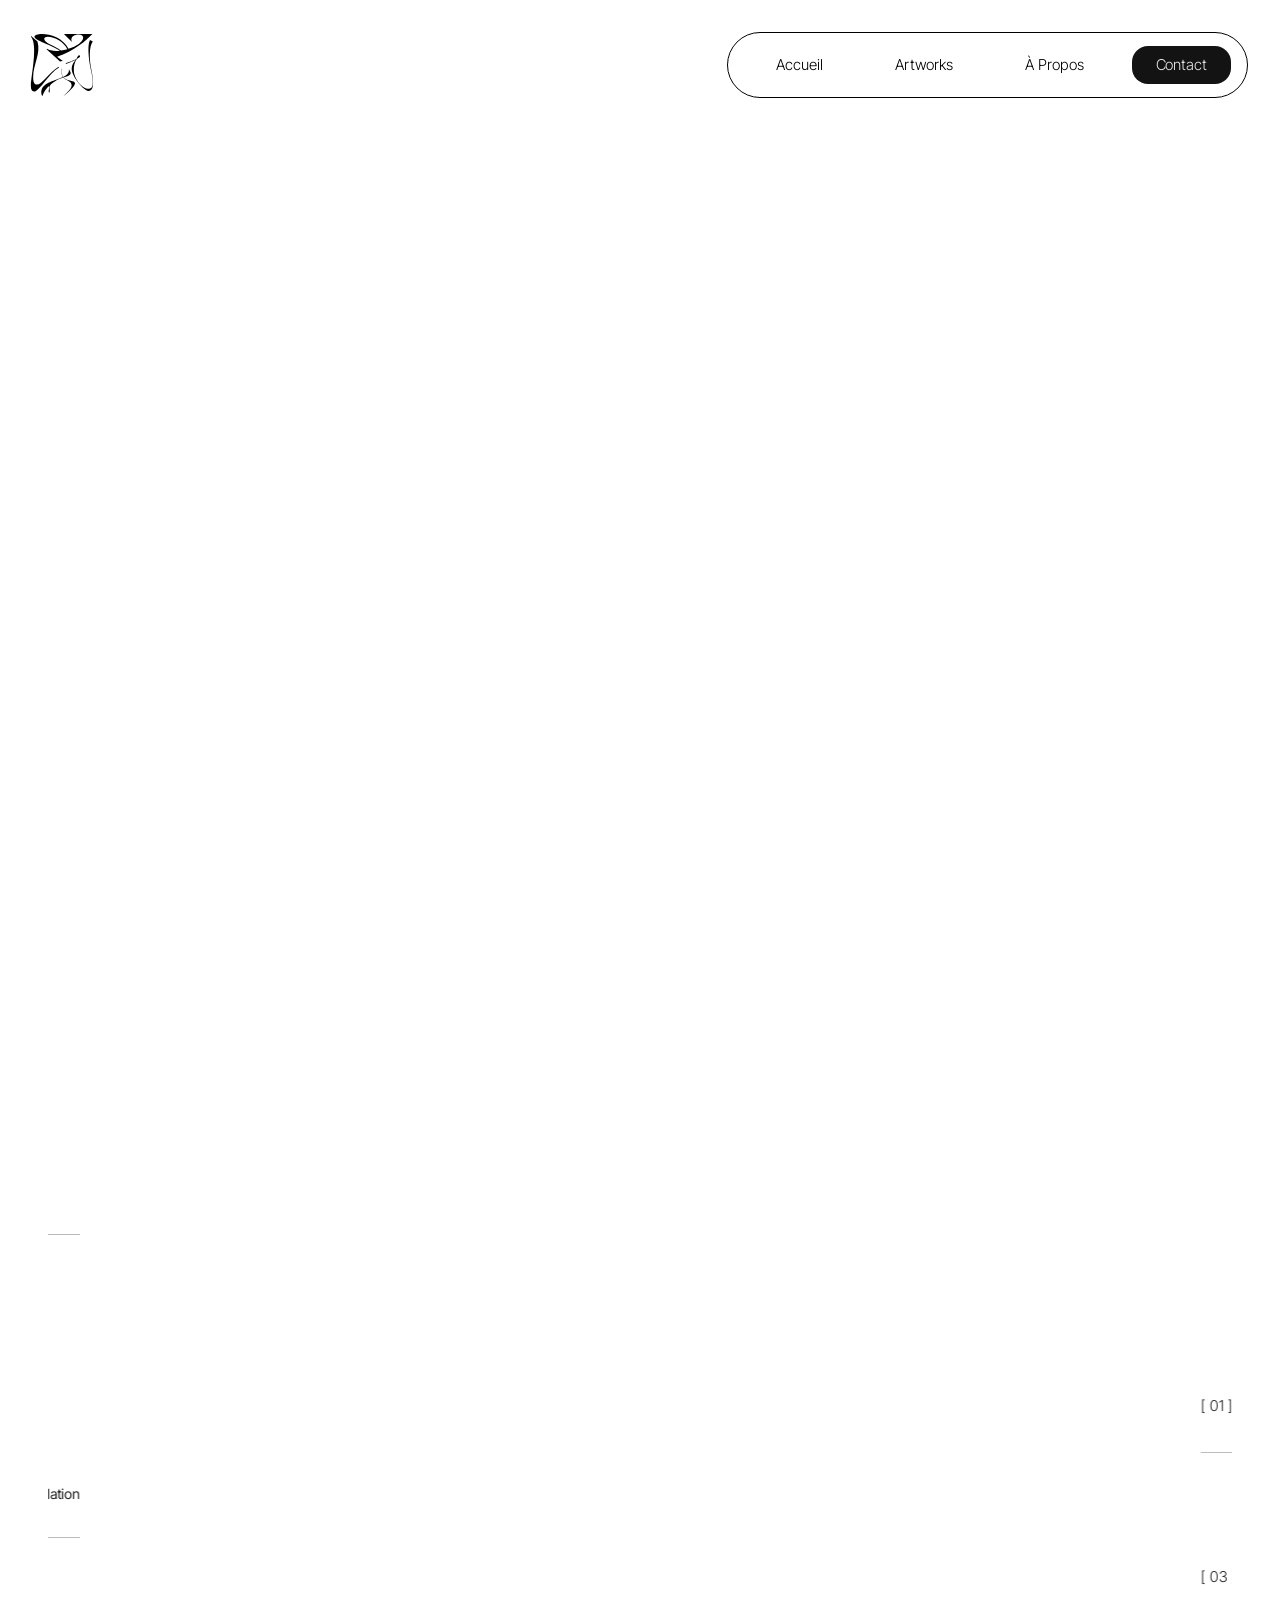
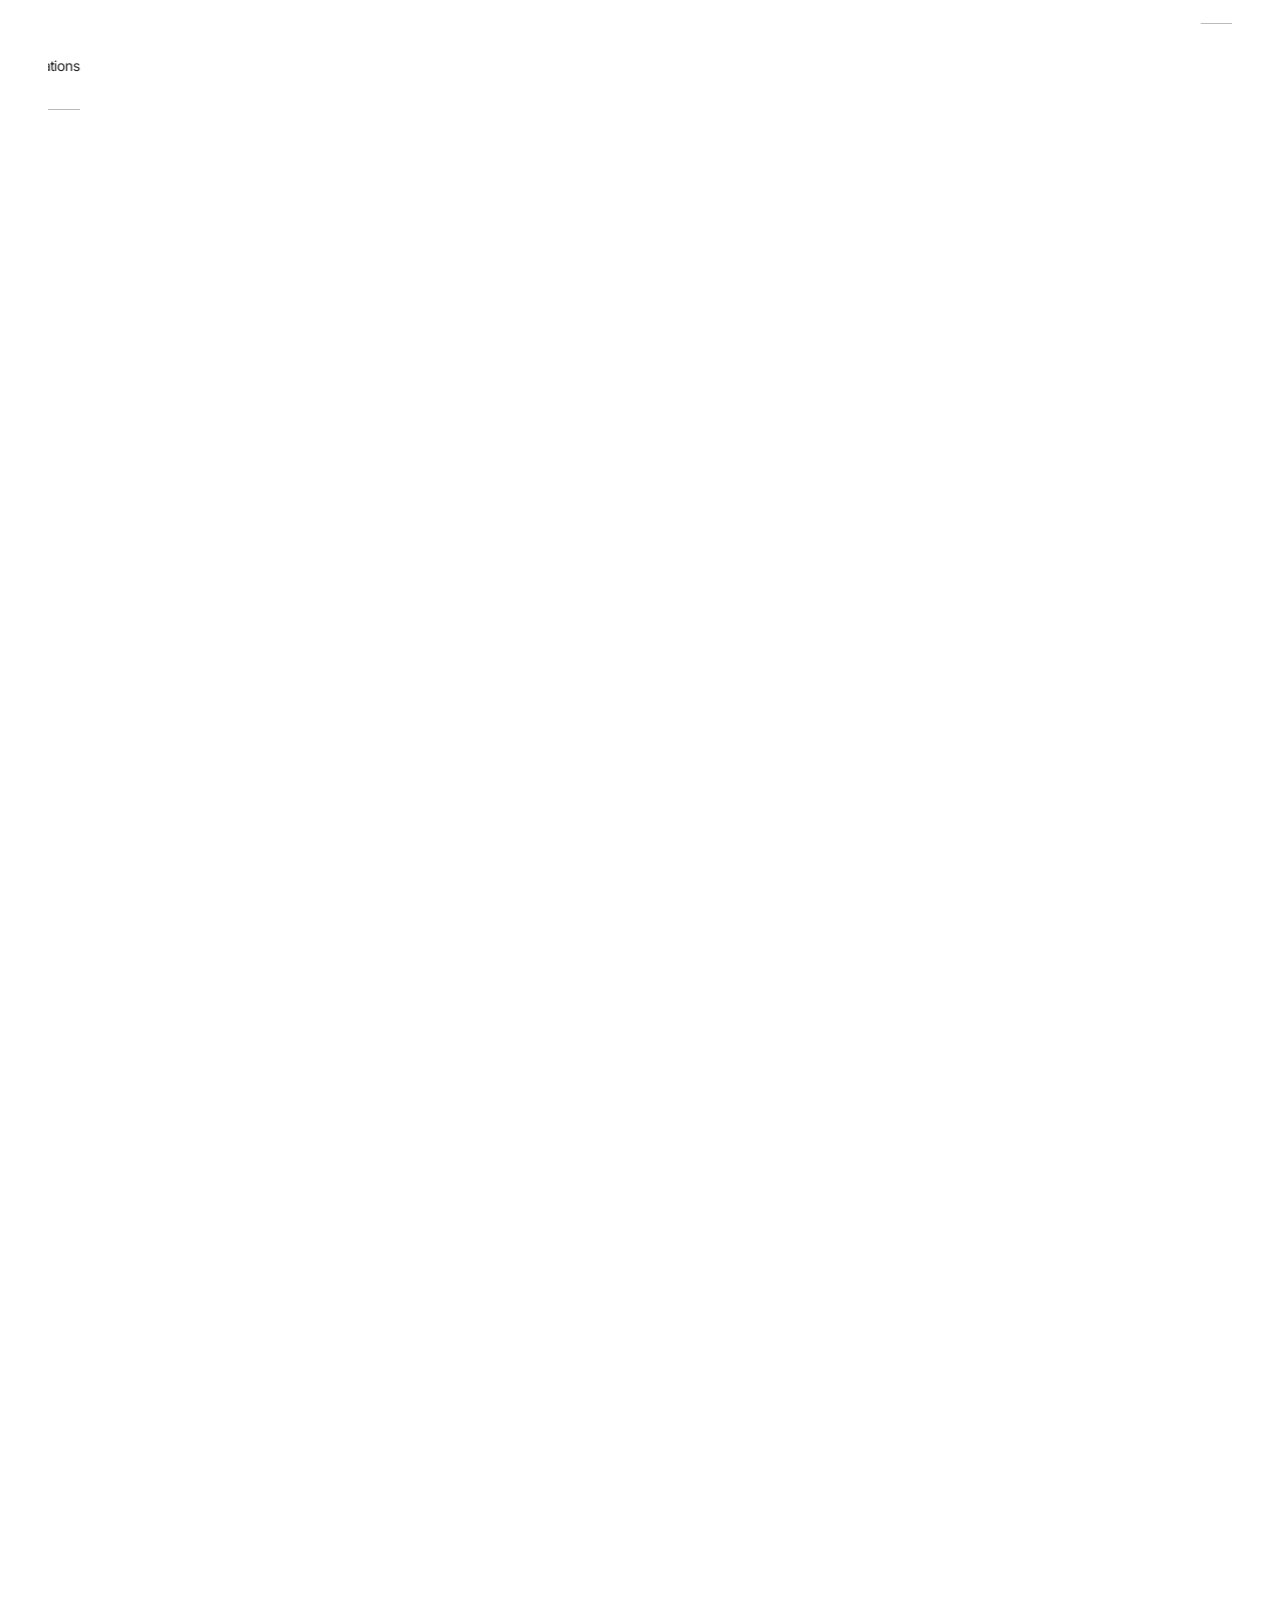
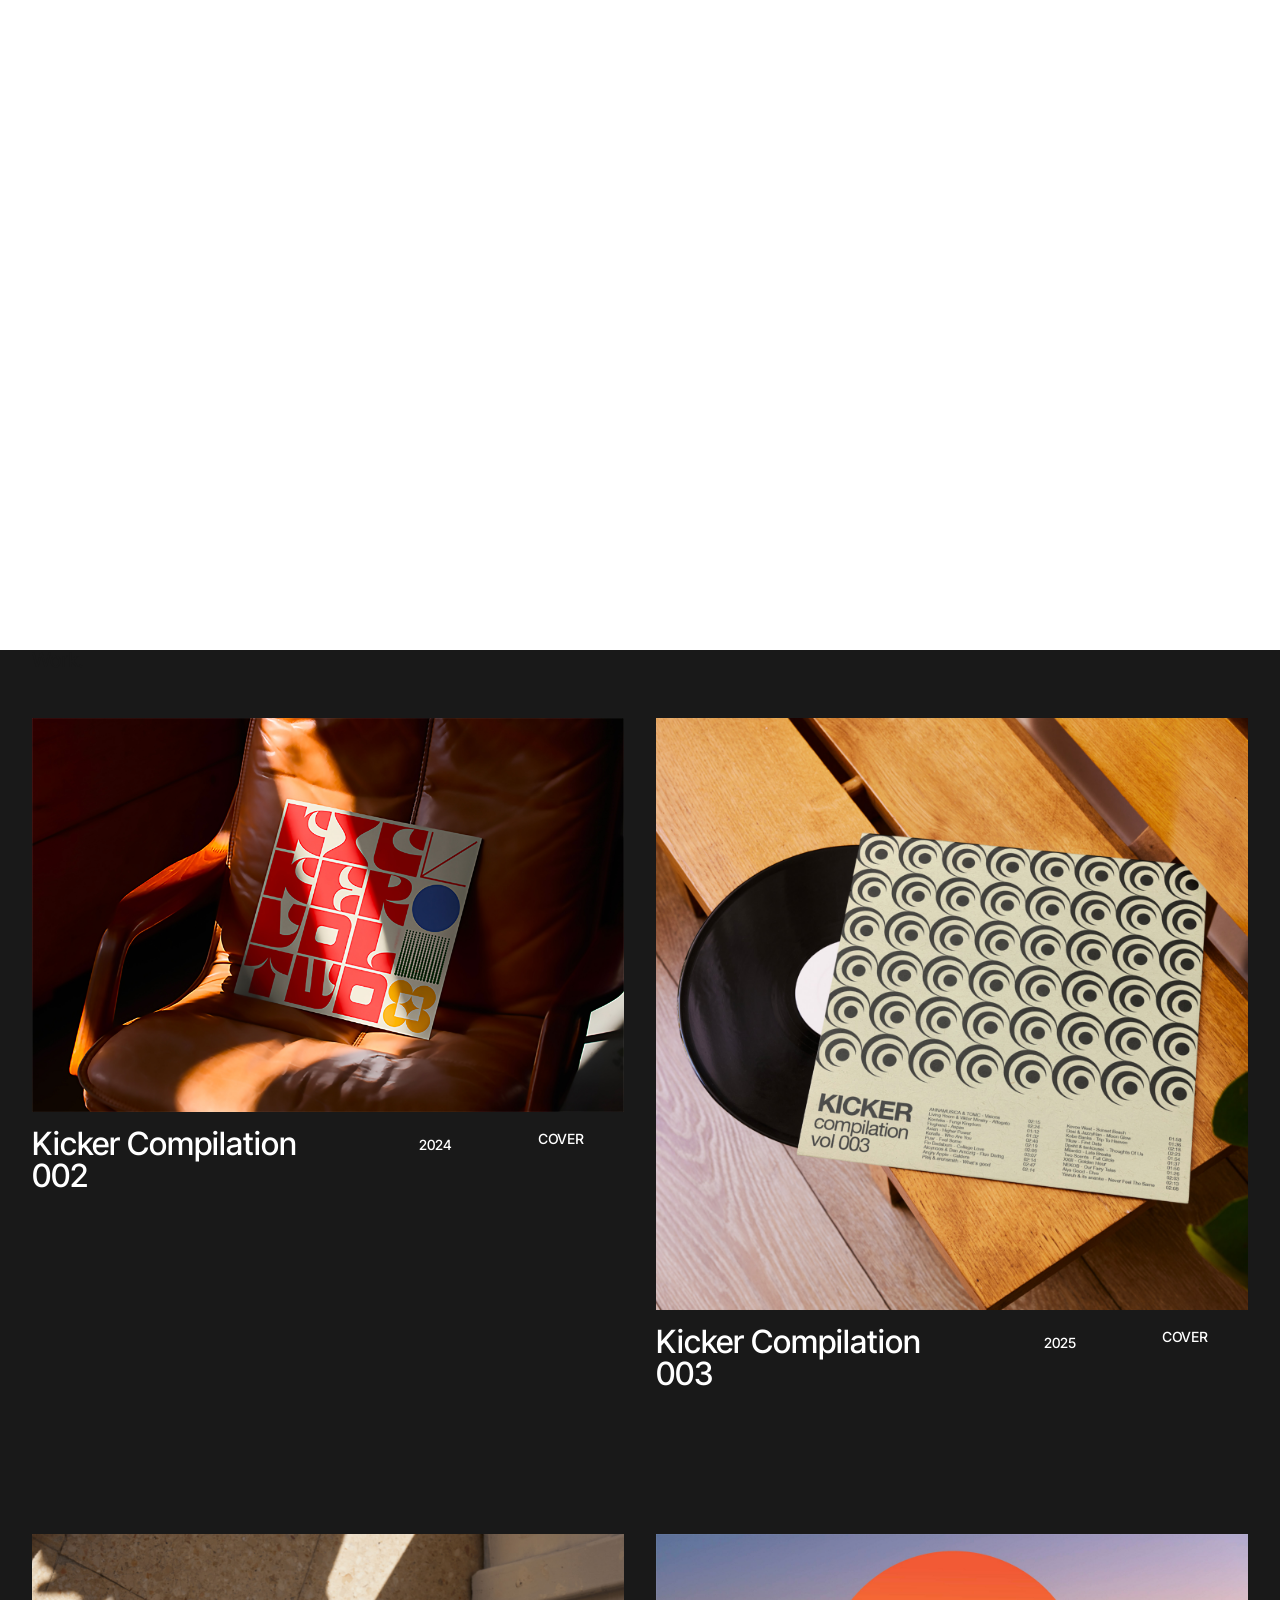
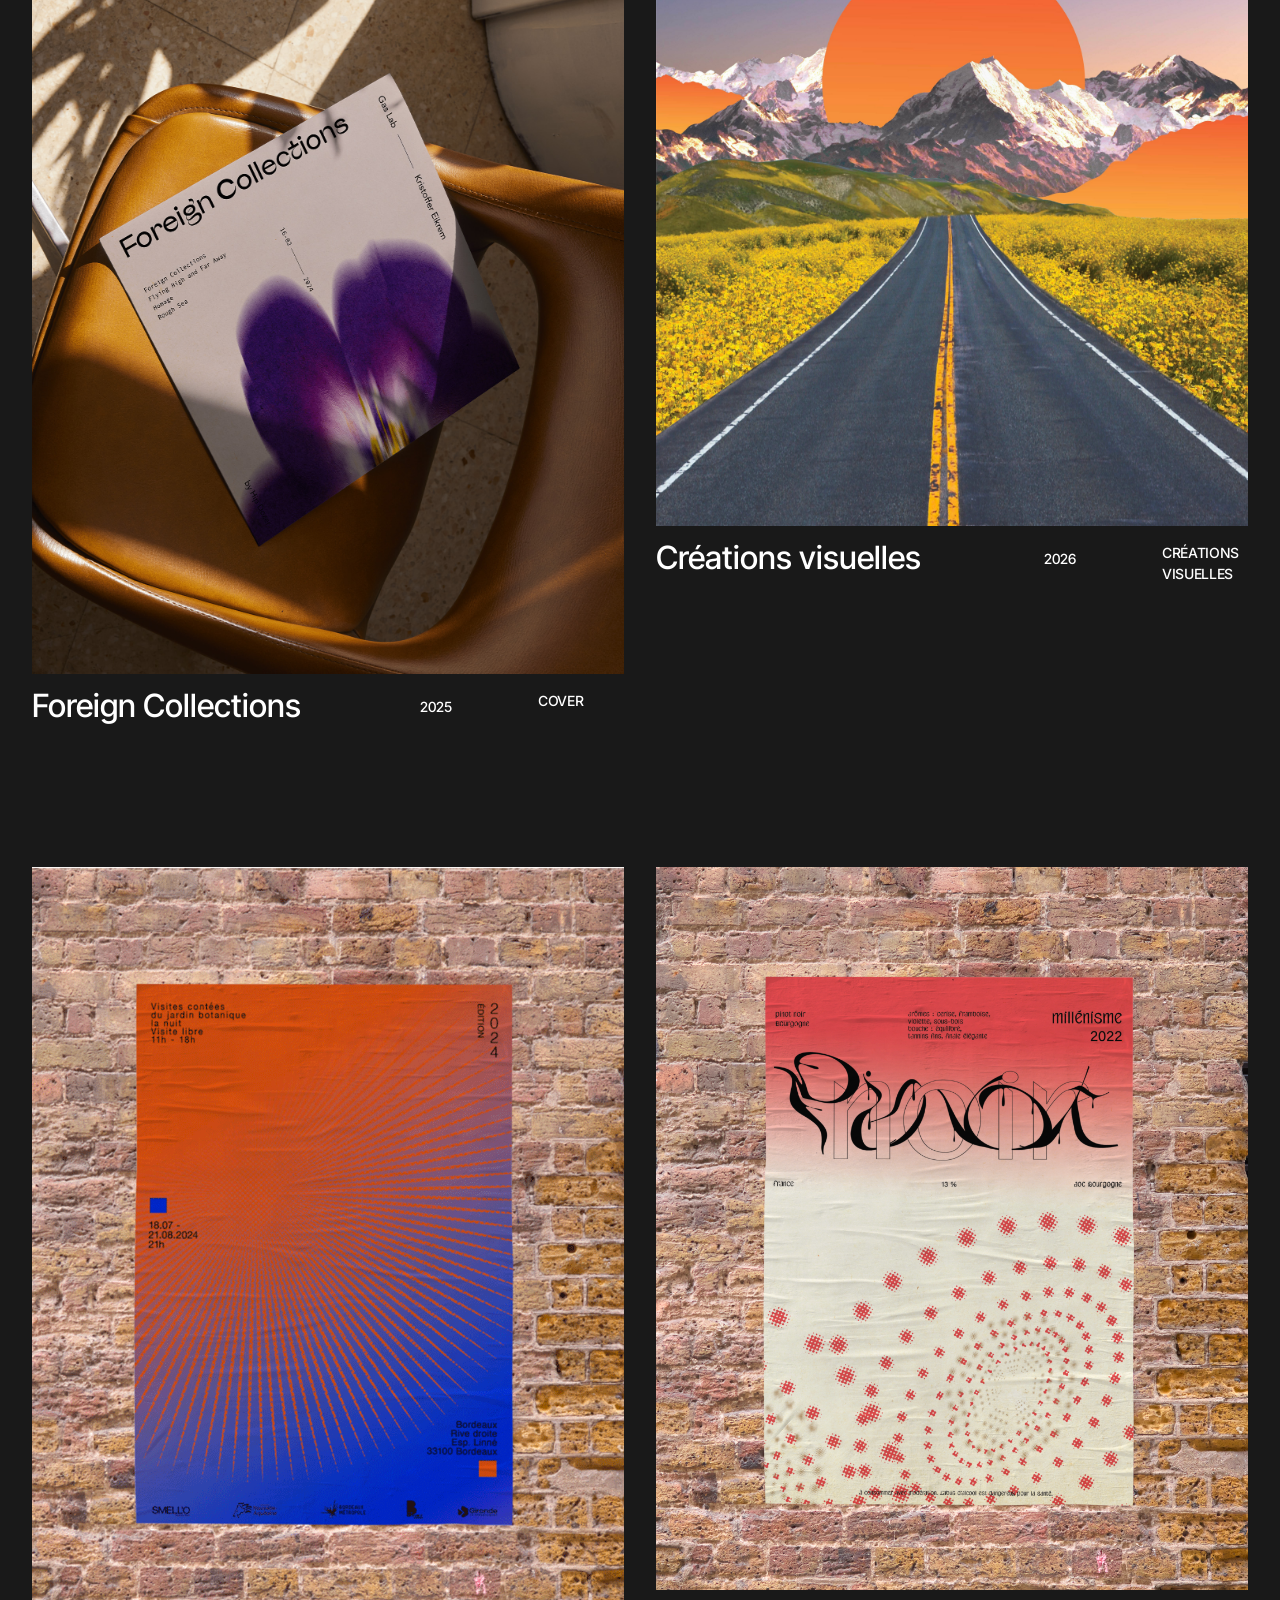
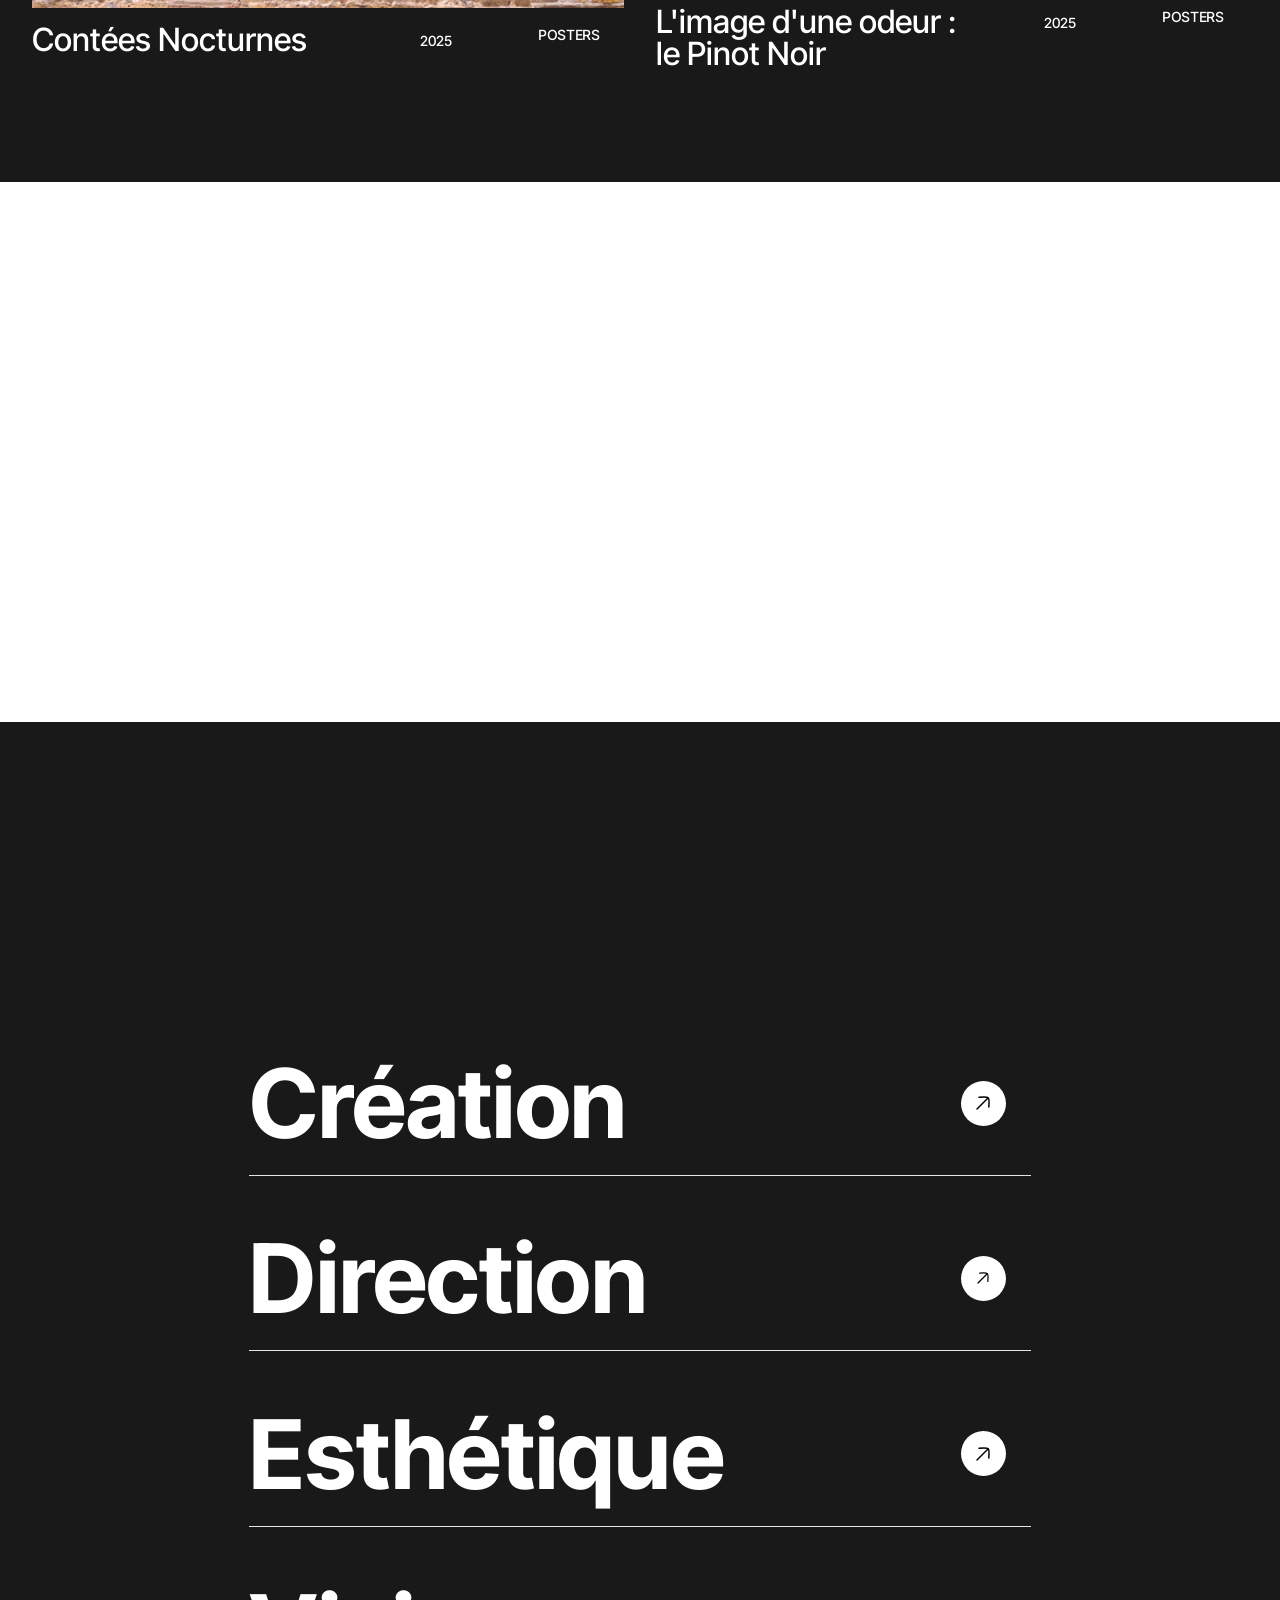
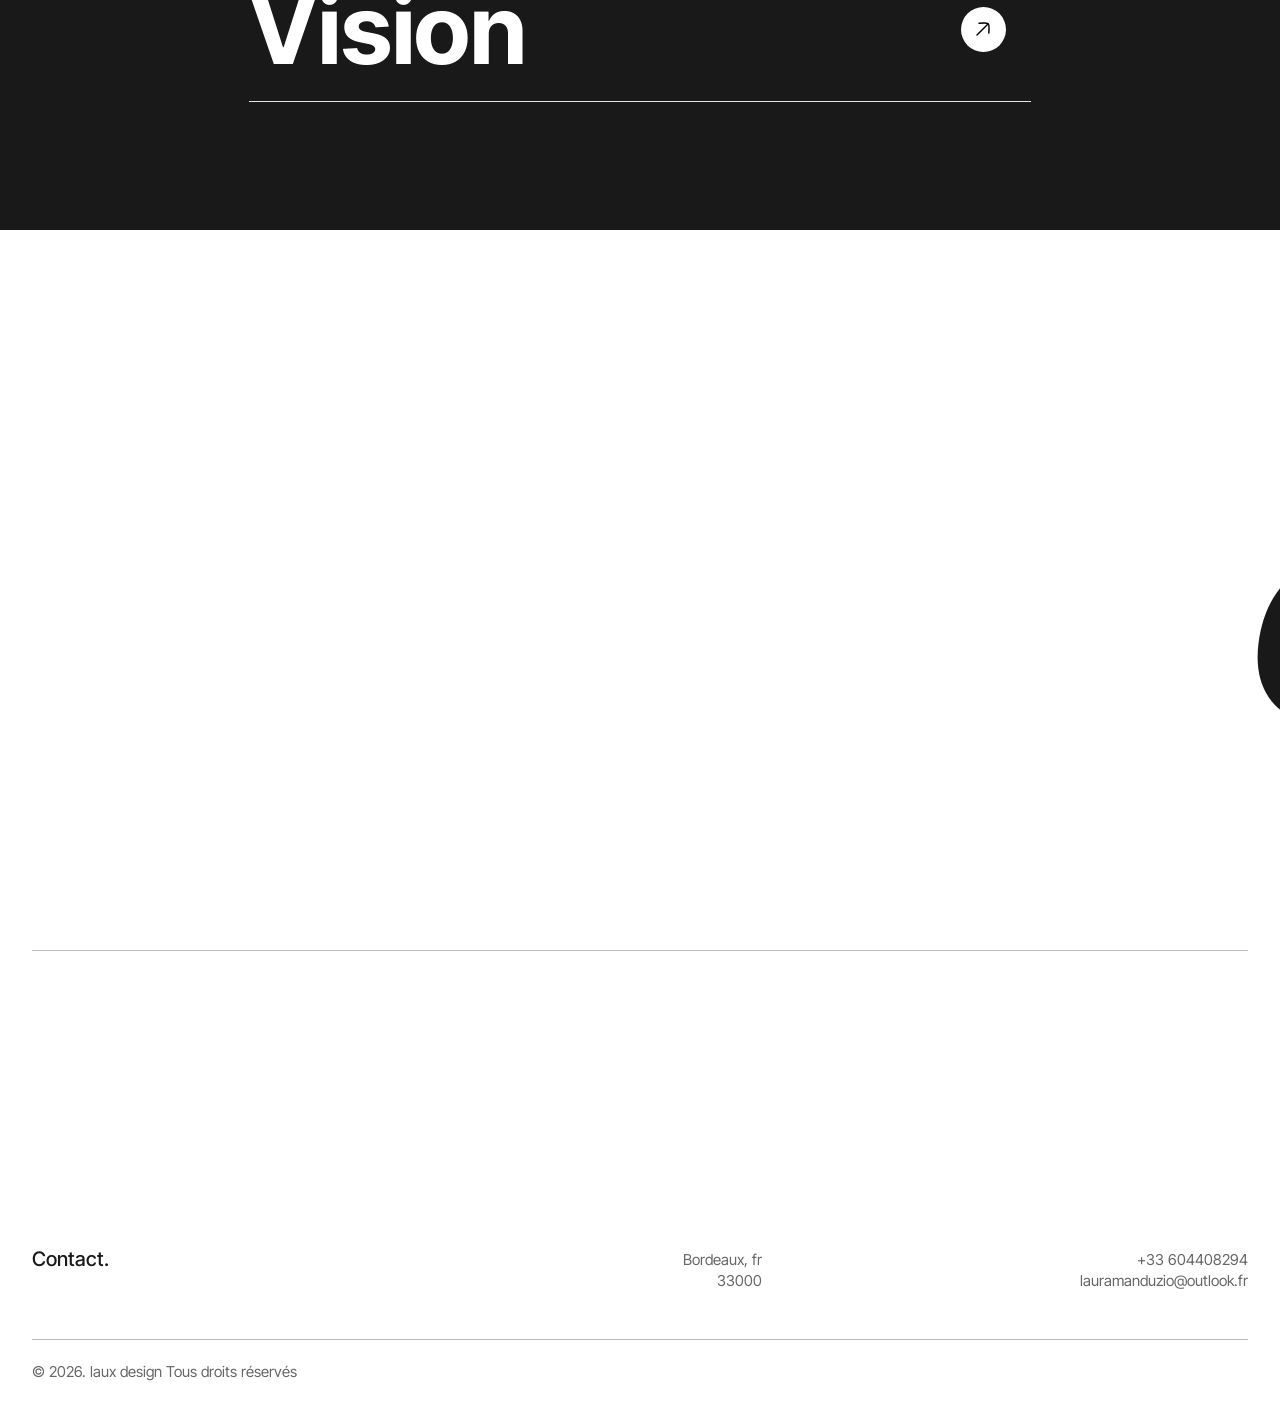
==== commit 4f2a4813: "Stabilize iPhone hero and contact layout" ====
--- a/index.html
+++ b/index.html
@@ -1,2 +1,2 @@
 <!DOCTYPE html>
-<html data-wf-domain="lauxdesign.art" data-wf-page="6971108cc2e95b160600ca8e" data-wf-site="6971108cc2e95b160600ca46" lang="fr"><head><meta charset="utf-8"/><title>laux design | Créatrice de visuels pour artistes</title><meta content="Création de visuels pour artistes et projets créatifs : covers d&#x27;albums, affiches, web design. Direction artistique et design graphique." name="description"/><meta content="width=device-width, initial-scale=1" name="viewport"/><link href="/css/laux-design.webflow.published.css?v=20260811-13" rel="stylesheet" type="text/css" crossorigin="anonymous"/><link href="https://fonts.googleapis.com" rel="preconnect"/><link href="https://fonts.gstatic.com" rel="preconnect" crossorigin="anonymous"/><script src="/js/webfont.js" type="text/javascript"></script><script type="text/javascript">WebFont.load({  google: {    families: ["Inter:300,400,500,600,700","Inter Tight:300,400,500,600,700"]  }});</script><script type="text/javascript">!function(o,c){var n=c.documentElement,t=" w-mod-";n.className+=t+"js",("ontouchstart"in o||o.DocumentTouch&&c instanceof DocumentTouch)&&(n.className+=t+"touch")}(window,document);</script><link href="/images/cms/69ab76392b1dd4bacb2b6498_favicon-32x32-844334c4.png" rel="shortcut icon" type="image/x-icon"/><link href="/images/cms/69b2300d344198516366875c_favicon-5ae189e2.png" rel="apple-touch-icon"/><link rel="canonical" href="https://lauxdesign.art/"/><meta name="robots" content="index,follow"/><meta property="og:type" content="website"/><meta property="og:title" content="laux design | Créatrice de visuels pour artistes"/><meta property="og:description" content="Création de visuels pour artistes et projets créatifs : covers d'albums, affiches, web design. Direction artistique et design graphique."/><meta property="og:url" content="https://lauxdesign.art/"/><meta property="og:image" content="https://lauxdesign.art/images/cms/69a6e9846026f92901558149_kicker_mockup-4000-53642eba.jpg"/><meta name="twitter:card" content="summary_large_image"/><meta name="twitter:title" content="laux design | Créatrice de visuels pour artistes"/><meta name="twitter:description" content="Création de visuels pour artistes et projets créatifs : covers d'albums, affiches, web design. Direction artistique et design graphique."/><meta name="twitter:image" content="https://lauxdesign.art/images/cms/69a6e9846026f92901558149_kicker_mockup-4000-53642eba.jpg"/></head><body class="body"><div class="page-wrapper"><div class="header-wrapper-copy"><img width="70" alt="" src="/images/cms/69713225216290d1fdccf587_logo_blanc_site-503d8b50.svg" loading="lazy" class="image-4"/><a href="/index.html" aria-current="page" class="link-block-3 w-inline-block w--current"></a><div id="acceuil_2" class="navigation tabeltte"><div data-w-id="b4dd97c5-efe1-7832-c474-f2cf4e9d8f13" class="link-wrap"></div><a href="#accueil" class="navbar-link cta-link accueil-button">Accueil</a><a href="#work" class="navbar-link cta-link artwotks-button">Artworks</a><a href="#A-PROPOS-DE-MOI" class="navbar-link cta-link a-propos-button">à propos</a><a href="#contact1" class="navbar-link cta-link contatc-button">Contact</a><div data-hover="false" data-delay="0" class="tablette w-dropdown"><div class="dropdown-toggle tableetee fezr w-dropdown-toggle"><div class="icon w-icon-dropdown-toggle"></div><div class="text-block-6">Menu</div></div><nav class="dropdown-list-2 w-dropdown-list"><div class="nav-noise"></div><a href="#acceuil_2" class="dropdown-link-2 w-dropdown-link">accueil</a><a href="#work" class="dropdown-link-2 w-dropdown-link">Artworks</a><a href="#A-PROPOS-DE-MOI" class="dropdown-link-3 w-dropdown-link">À propos</a><a href="#contact1" class="dropdown-link-4 w-dropdown-link">Contact</a></nav></div></div></div><section id="accueil" class="hero-section tel"><div class="hero-container"><div class="hero-content"><div class="w-layout-grid hero-grid"><div class="heading-top"></div><div class="heading-bottom"></div></div></div><div data-w-id="ffccea9a-5b04-d1e5-3bc7-478a6574ee86" style="width:30%;height:35%" class="image-wrapper"><div data-w-id="3213b931-6cae-4f96-0c87-dc8773c56033" style="-webkit-transform:translate3d(-100%, 0, 0) scale3d(1, 1, 1) rotateX(0) rotateY(0) rotateZ(0) skew(0, 0);-moz-transform:translate3d(-100%, 0, 0) scale3d(1, 1, 1) rotateX(0) rotateY(0) rotateZ(0) skew(0, 0);-ms-transform:translate3d(-100%, 0, 0) scale3d(1, 1, 1) rotateX(0) rotateY(0) rotateZ(0) skew(0, 0);transform:translate3d(-100%, 0, 0) scale3d(1, 1, 1) rotateX(0) rotateY(0) rotateZ(0) skew(0, 0)" class="image-container-left"><img src="/images/cms/69777c4a768f8aecb98640cb_boule-5972ac52.jpg" loading="lazy" sizes="(max-width: 1919px) 100vw, 1920px" alt="" class="image-intro"/></div><div data-w-id="02ea43da-69fc-4def-9b3e-134c8045bfe1" style="-webkit-transform:translate3d(105%, 0, 0) scale3d(1, 1, 1) rotateX(0) rotateY(0) rotateZ(0) skew(0, 0);-moz-transform:translate3d(105%, 0, 0) scale3d(1, 1, 1) rotateX(0) rotateY(0) rotateZ(0) skew(0, 0);-ms-transform:translate3d(105%, 0, 0) scale3d(1, 1, 1) rotateX(0) rotateY(0) rotateZ(0) skew(0, 0);transform:translate3d(105%, 0, 0) scale3d(1, 1, 1) rotateX(0) rotateY(0) rotateZ(0) skew(0, 0)" class="image-container-right"><img src="/images/cms/69777c5a68970d4fb2ad0b7e_night-owl-b-w-ff688106.jpg" loading="lazy" sizes="(max-width: 1919px) 100vw, 1920px" alt="" class="image-intro"/></div><div data-w-id="be69c7db-3af7-cc77-e9e8-3a9ce3e620a5" style="-webkit-transform:translate3d(0, 105%, 0) scale3d(1, 1, 1) rotateX(0) rotateY(0) rotateZ(0) skew(0, 0);-moz-transform:translate3d(0, 105%, 0) scale3d(1, 1, 1) rotateX(0) rotateY(0) rotateZ(0) skew(0, 0);-ms-transform:translate3d(0, 105%, 0) scale3d(1, 1, 1) rotateX(0) rotateY(0) rotateZ(0) skew(0, 0);transform:translate3d(0, 105%, 0) scale3d(1, 1, 1) rotateX(0) rotateY(0) rotateZ(0) skew(0, 0)" class="image-container-bottom"><img src="/images/cms/69777c6f8f0aaa59aa8b527d_main-b-w-c2121498.jpg" loading="lazy" sizes="(max-width: 1919px) 100vw, 1920px" alt="" class="image-intro"/></div><div data-w-id="5f02d5a4-061f-7f18-5f1e-64b38c15baeb" style="-webkit-transform:translate3d(0, -105%, 0) scale3d(1, 1, 1) rotateX(0) rotateY(0) rotateZ(0) skew(0, 0);-moz-transform:translate3d(0, -105%, 0) scale3d(1, 1, 1) rotateX(0) rotateY(0) rotateZ(0) skew(0, 0);-ms-transform:translate3d(0, -105%, 0) scale3d(1, 1, 1) rotateX(0) rotateY(0) rotateZ(0) skew(0, 0);transform:translate3d(0, -105%, 0) scale3d(1, 1, 1) rotateX(0) rotateY(0) rotateZ(0) skew(0, 0);width:100%;height:100%" class="image-container-top"><div class="grain"></div><img src="/images/cms/69b23897a69e37711867db0e_logo-blanc-44059a42.png" loading="lazy" width="Auto" height="Auto" alt="" sizes="(max-width: 4017px) 100vw, 4017px" class="image-intro"/><div data-poster-url="/images/cms/69b23840946ac912c359ae40_sans-logo_1_poster.0000000-c3933ce3.jpg" data-video-urls="/videos/sans-logo_1_mp4.mp4,/videos/sans-logo_1_webm.webm" data-autoplay="true" data-loop="true" data-wf-ignore="true" data-w-id="70887962-3864-44e9-1438-5b47495bd853" class="background-video ordi w-background-video w-background-video-atom"><video id="70887962-3864-44e9-1438-5b47495bd853-video" autoplay="" loop="" style="background-image:url(&quot;/images/cms/69b23840946ac912c359ae40_sans-logo_1_poster.0000000-c3933ce3.jpg&quot;)" muted="" playsinline="" webkit-playsinline="" preload="auto" data-wf-ignore="true" data-object-fit="cover"><source src="/videos/sans-logo_1_mp4.mp4" data-wf-ignore="true"/><source src="/videos/sans-logo_1_webm.webm" data-wf-ignore="true"/></video></div><div data-poster-url="/images/cms/69b22b655792befa19ce87bf_tel_6_1_poster.0000000-655a286a.jpg" data-video-urls="/videos/tel_6_1_mp4.mp4,/videos/tel_6_1_webm.webm" data-autoplay="true" data-loop="true" data-wf-ignore="true" class="background-video ordi tel w-background-video w-background-video-atom"><video id="5fc7cf40-2a11-3a38-44f2-1a3070dfd8f1-video" autoplay="" loop="" style="background-image:url(&quot;/images/cms/69b22b655792befa19ce87bf_tel_6_1_poster.0000000-655a286a.jpg&quot;)" muted="" playsinline="" webkit-playsinline="" preload="auto" data-wf-ignore="true" data-object-fit="cover"><source src="/videos/tel_6_1_mp4.mp4" data-wf-ignore="true"/><source src="/videos/tel_6_1_webm.webm" data-wf-ignore="true"/></video></div></div></div></div></section><section id="about" class="about-section"><div class="about-container"><div data-w-id="ef8ca251-165b-768e-62c2-48f08a9e4ed6" style="opacity:0;-webkit-transform:translate3d(0, 100%, 0) scale3d(1, 1, 1) rotateX(0) rotateY(0) rotateZ(0) skew(0, 0);-moz-transform:translate3d(0, 100%, 0) scale3d(1, 1, 1) rotateX(0) rotateY(0) rotateZ(0) skew(0, 0);-ms-transform:translate3d(0, 100%, 0) scale3d(1, 1, 1) rotateX(0) rotateY(0) rotateZ(0) skew(0, 0);transform:translate3d(0, 100%, 0) scale3d(1, 1, 1) rotateX(0) rotateY(0) rotateZ(0) skew(0, 0)" class="section-heading">Bordeaux, Fr<br/></div><div data-w-id="5f489d31-7cb2-3b2f-2604-29b11a1f4124" class="about-introduction">Créatrice de visuels pour artistes et projets créatifs</div><div data-w-id="f0ab82bb-39fd-3a11-7e8b-4f7f6230dbb0" class="divider-h-100"></div></div><div class="clients-container"><div class="heading-wrap"><div data-w-id="815b9667-c05b-b7cb-61c4-9f22464ac699" style="opacity:0;-webkit-transform:translate3d(0, 100%, 0) scale3d(1, 1, 1) rotateX(0) rotateY(0) rotateZ(0) skew(0, 0);-moz-transform:translate3d(0, 100%, 0) scale3d(1, 1, 1) rotateX(0) rotateY(0) rotateZ(0) skew(0, 0);-ms-transform:translate3d(0, 100%, 0) scale3d(1, 1, 1) rotateX(0) rotateY(0) rotateZ(0) skew(0, 0);transform:translate3d(0, 100%, 0) scale3d(1, 1, 1) rotateX(0) rotateY(0) rotateZ(0) skew(0, 0)" class="section-heading">Quelques projets</div></div><div class="experience-container"><div data-w-id="a1bee792-0197-36e1-5401-4d4740390bb0" class="experience-block"><div class="experience-header"><div id="w-node-a3fb677b-ff81-029f-3f84-0be3c2d20cfc-0600ca8e" class="client-number">[ 01 ]</div><div class="h1-experience">Kicker Compilation 002</div><div class="provided-services-wrap"><div class="provided-services">Cover</div><div class="divider-v-small">│</div><div class="provided-services">Compilation</div></div></div><div class="block-divider"></div></div><div data-w-id="766e1270-9420-e8e7-de24-485e80b59cd3" class="experience-block"><div class="experience-header"><div class="client-number">[ 02 ]</div><h1 class="h1-experience">Kicker Compilation 003</h1><div class="provided-services-wrap"><div class="provided-services">Cover</div><div class="divider-v-small">│</div><div class="provided-services">Compilation</div></div></div><div class="block-divider"></div></div><div data-w-id="7b077aba-12f6-fdc4-5512-e68004c45f73" class="experience-block"><div class="experience-header"><div class="client-number">[ 03 ]</div><h1 class="h1-experience">Gas Lab &amp; Kristofer Eikrem </h1><div class="provided-services-wrap"><div class="provided-services">Cover</div><div class="divider-v-small">│</div><div class="provided-services">EP</div></div></div><div class="block-divider"></div></div><div data-w-id="5f6616db-40c5-8e0f-2c63-a8050684179c" class="experience-block"><div class="experience-header"><div class="client-number">[ 04 ]</div><h1 class="h1-experience">Créations Visuelles</h1><div class="provided-services-wrap"><div class="provided-services">Cover</div><div class="divider-v-small">│</div><div class="provided-services">Créations</div></div></div><div class="block-divider"></div></div></div></div></section><section class="work-intro"><div class="sticky-wrap"><div class="sticky-trigger"><div class="sticky-track"><div id="ACCUEIL" class="sticky-element"><div class="circle-1"></div><div class="circle-2"></div><div class="circle-3"></div><div class="circle-4"><section class="features-section"><div class="features-inner-container"><h1 class="marquee-h1">visual design concept art visual design concept art</h1><h1 class="marquee-h1">visual design concept art visual design concept art</h1><h1 class="marquee-h1">visual design concept art visual design concept art</h1><h1 class="marquee-h1">visual design concept art visual design concept art</h1><h1 class="marquee-h1">visual design concept art visual design concept art</h1><h1 class="marquee-h1">visual design concept art visual design concept art</h1><h1 class="marquee-h1">visual design concept art visual design concept art</h1><h1 class="marquee-h1">visual design concept art visual design concept art</h1><h1 class="marquee-h1">visual design concept art visual design concept art</h1><h1 class="marquee-h1">visual design concept art visual design concept art</h1><h1 class="marquee-h1">visual design concept art visual design concept art</h1><h1 class="marquee-h1">visual design concept art visual design concept art</h1><h1 class="marquee-h1">visual design concept art visual design concept art</h1><h1 class="marquee-h1">visual design concept art visual design concept art</h1><h1 class="marquee-h1">visual design concept art visual design concept art</h1><h1 class="marquee-h1">visual design concept art visual design concept art</h1><h1 class="marquee-h1">visual design concept art visual design concept art</h1><h1 class="marquee-h1">visual design concept art visual design concept art</h1><h1 class="marquee-h1">visual design concept art visual design concept art</h1><h1 class="marquee-h1">visual design concept art visual design concept art</h1><h1 class="marquee-h1">visual design concept art visual design concept art</h1><h1 class="marquee-h1">visual design concept art visual design concept art</h1><h1 class="marquee-h1">visual design concept art visual design concept art</h1><h1 class="marquee-h1">visual design concept art visual design concept art</h1></div></section></div><div class="circle-5"><h1 class="h1-section-title">artworks</h1></div></div></div></div></div></section><div id="work" class="work-container"><div class="section-heading">Work.</div><div data-w-id="8174acce-7b63-e8df-eda4-89fbf2bf2b81" class="w-dyn-list"><div role="list" class="collection-list-2 w-dyn-items"><div data-w-id="8174acce-7b63-e8df-eda4-89fbf2bf2b83" role="listitem" class="projects-wrapper w-dyn-item"><a href="/work/kicker-compilation-002/index.html" class="work-linkblock w-inline-block"><img src="/images/cms/69a6e9846026f92901558149_kicker_mockup-4000-53642eba.jpg" loading="lazy" style="-webkit-transform:translate3d(0, 0, 0) scale3d(1, 1, 1) rotateX(0) rotateY(0) rotateZ(0) skew(0, 0);-moz-transform:translate3d(0, 0, 0) scale3d(1, 1, 1) rotateX(0) rotateY(0) rotateZ(0) skew(0, 0);-ms-transform:translate3d(0, 0, 0) scale3d(1, 1, 1) rotateX(0) rotateY(0) rotateZ(0) skew(0, 0);transform:translate3d(0, 0, 0) scale3d(1, 1, 1) rotateX(0) rotateY(0) rotateZ(0) skew(0, 0)" alt="" sizes="100vw" class="work-item-image"/><div class="view-btn-wrap"><div class="view-btn-container voir-projet"><div class="view-btn-block"><img src="/images/cms/6971108cc2e95b160600cb13_view-stroke-rounded-0624ce7e.svg" loading="lazy" alt="Eye Icon" class="view-item-image"/><div class="text-block-5">VOIR LE PROJET</div></div></div></div></a><div class="work-info"><h1 class="h1-item-name">Kicker Compilation 002</h1><h2 id="w-node-_9ea7f011-cbbd-9407-8b77-5b8b09763533-0600ca8e" class="h2-work-date">2024</h2><div class="category">COVER</div></div></div><div data-w-id="8174acce-7b63-e8df-eda4-89fbf2bf2b83" role="listitem" class="projects-wrapper w-dyn-item"><a href="/work/kicker-compilation-003/index.html" class="work-linkblock w-inline-block"><img src="/images/cms/697550265c1fd236f51bb24f_mockup-63d44824.jpg" loading="lazy" style="-webkit-transform:translate3d(0, 0, 0) scale3d(1, 1, 1) rotateX(0) rotateY(0) rotateZ(0) skew(0, 0);-moz-transform:translate3d(0, 0, 0) scale3d(1, 1, 1) rotateX(0) rotateY(0) rotateZ(0) skew(0, 0);-ms-transform:translate3d(0, 0, 0) scale3d(1, 1, 1) rotateX(0) rotateY(0) rotateZ(0) skew(0, 0);transform:translate3d(0, 0, 0) scale3d(1, 1, 1) rotateX(0) rotateY(0) rotateZ(0) skew(0, 0)" alt="" sizes="100vw" class="work-item-image"/><div class="view-btn-wrap"><div class="view-btn-container voir-projet"><div class="view-btn-block"><img src="/images/cms/6971108cc2e95b160600cb13_view-stroke-rounded-0624ce7e.svg" loading="lazy" alt="Eye Icon" class="view-item-image"/><div class="text-block-5">VOIR LE PROJET</div></div></div></div></a><div class="work-info"><h1 class="h1-item-name">Kicker Compilation 003</h1><h2 id="w-node-_9ea7f011-cbbd-9407-8b77-5b8b09763533-0600ca8e" class="h2-work-date">2025</h2><div class="category">Cover</div></div></div><div data-w-id="8174acce-7b63-e8df-eda4-89fbf2bf2b83" role="listitem" class="projects-wrapper w-dyn-item"><a href="/work/foreign-collections-/index.html" class="work-linkblock w-inline-block"><img src="/images/cms/69769ac23a99c56a29b399ee_mockup-e8e10fdb.jpg" loading="lazy" style="-webkit-transform:translate3d(0, 0, 0) scale3d(1, 1, 1) rotateX(0) rotateY(0) rotateZ(0) skew(0, 0);-moz-transform:translate3d(0, 0, 0) scale3d(1, 1, 1) rotateX(0) rotateY(0) rotateZ(0) skew(0, 0);-ms-transform:translate3d(0, 0, 0) scale3d(1, 1, 1) rotateX(0) rotateY(0) rotateZ(0) skew(0, 0);transform:translate3d(0, 0, 0) scale3d(1, 1, 1) rotateX(0) rotateY(0) rotateZ(0) skew(0, 0)" alt="" sizes="100vw" class="work-item-image"/><div class="view-btn-wrap"><div class="view-btn-container voir-projet"><div class="view-btn-block"><img src="/images/cms/6971108cc2e95b160600cb13_view-stroke-rounded-0624ce7e.svg" loading="lazy" alt="Eye Icon" class="view-item-image"/><div class="text-block-5">VOIR LE PROJET</div></div></div></div></a><div class="work-info"><h1 class="h1-item-name">Foreign Collections </h1><h2 id="w-node-_9ea7f011-cbbd-9407-8b77-5b8b09763533-0600ca8e" class="h2-work-date">2025</h2><div class="category">Cover</div></div></div><div data-w-id="8174acce-7b63-e8df-eda4-89fbf2bf2b83" role="listitem" class="projects-wrapper w-dyn-item"><a href="/work/creations-visuelles/index.html" class="work-linkblock w-inline-block"><img src="/images/cms/69769b766909e3085b1fab63_1963622063343-17fc8e86.jpg" loading="lazy" style="-webkit-transform:translate3d(0, 0, 0) scale3d(1, 1, 1) rotateX(0) rotateY(0) rotateZ(0) skew(0, 0);-moz-transform:translate3d(0, 0, 0) scale3d(1, 1, 1) rotateX(0) rotateY(0) rotateZ(0) skew(0, 0);-ms-transform:translate3d(0, 0, 0) scale3d(1, 1, 1) rotateX(0) rotateY(0) rotateZ(0) skew(0, 0);transform:translate3d(0, 0, 0) scale3d(1, 1, 1) rotateX(0) rotateY(0) rotateZ(0) skew(0, 0)" alt="" sizes="100vw" class="work-item-image"/><div class="view-btn-wrap"><div class="view-btn-container voir-projet"><div class="view-btn-block"><img src="/images/cms/6971108cc2e95b160600cb13_view-stroke-rounded-0624ce7e.svg" loading="lazy" alt="Eye Icon" class="view-item-image"/><div class="text-block-5">VOIR LE PROJET</div></div></div></div></a><div class="work-info"><h1 class="h1-item-name">Créations visuelles</h1><h2 id="w-node-_9ea7f011-cbbd-9407-8b77-5b8b09763533-0600ca8e" class="h2-work-date">2026</h2><div class="category">Créations visuelles</div></div></div><div data-w-id="8174acce-7b63-e8df-eda4-89fbf2bf2b83" role="listitem" class="projects-wrapper w-dyn-item"><a href="/work/affiche-botanique/index.html" class="work-linkblock w-inline-block"><img src="/images/cms/697cde3251e857bee3d07084_Sans-titre-1-7c43c8c2.png" loading="lazy" style="-webkit-transform:translate3d(0, 0, 0) scale3d(1, 1, 1) rotateX(0) rotateY(0) rotateZ(0) skew(0, 0);-moz-transform:translate3d(0, 0, 0) scale3d(1, 1, 1) rotateX(0) rotateY(0) rotateZ(0) skew(0, 0);-ms-transform:translate3d(0, 0, 0) scale3d(1, 1, 1) rotateX(0) rotateY(0) rotateZ(0) skew(0, 0);transform:translate3d(0, 0, 0) scale3d(1, 1, 1) rotateX(0) rotateY(0) rotateZ(0) skew(0, 0)" alt="" sizes="100vw" class="work-item-image"/><div class="view-btn-wrap"><div class="view-btn-container voir-projet"><div class="view-btn-block"><img src="/images/cms/6971108cc2e95b160600cb13_view-stroke-rounded-0624ce7e.svg" loading="lazy" alt="Eye Icon" class="view-item-image"/><div class="text-block-5">VOIR LE PROJET</div></div></div></div></a><div class="work-info"><h1 class="h1-item-name">Contées Nocturnes</h1><h2 id="w-node-_9ea7f011-cbbd-9407-8b77-5b8b09763533-0600ca8e" class="h2-work-date">2025</h2><div class="category">posters</div></div></div><div data-w-id="8174acce-7b63-e8df-eda4-89fbf2bf2b83" role="listitem" class="projects-wrapper w-dyn-item"><a href="/work/affiche-pinot-noir/index.html" class="work-linkblock w-inline-block"><img src="/images/cms/69a77b969bec80b6e99bcfdf_Screenshot-2025-02-18-at-17.41.07-7d6c67c6.png" loading="lazy" style="-webkit-transform:translate3d(0, 0, 0) scale3d(1, 1, 1) rotateX(0) rotateY(0) rotateZ(0) skew(0, 0);-moz-transform:translate3d(0, 0, 0) scale3d(1, 1, 1) rotateX(0) rotateY(0) rotateZ(0) skew(0, 0);-ms-transform:translate3d(0, 0, 0) scale3d(1, 1, 1) rotateX(0) rotateY(0) rotateZ(0) skew(0, 0);transform:translate3d(0, 0, 0) scale3d(1, 1, 1) rotateX(0) rotateY(0) rotateZ(0) skew(0, 0)" alt="" sizes="100vw" class="work-item-image"/><div class="view-btn-wrap"><div class="view-btn-container voir-projet"><div class="view-btn-block"><img src="/images/cms/6971108cc2e95b160600cb13_view-stroke-rounded-0624ce7e.svg" loading="lazy" alt="Eye Icon" class="view-item-image"/><div class="text-block-5">VOIR LE PROJET</div></div></div></div></a><div class="work-info"><h1 class="h1-item-name">L&#x27;image d&#x27;une odeur : le Pinot Noir</h1><h2 id="w-node-_9ea7f011-cbbd-9407-8b77-5b8b09763533-0600ca8e" class="h2-work-date">2025</h2><div class="category">Posters</div></div></div></div></div></div><section class="awards-section"><div id="a-propos-1" class="awards-container"><div data-w-id="44a1f283-3ed0-b2af-04c3-5f716579e6eb" style="opacity:0;-webkit-transform:translate3d(0, 100%, 0) scale3d(1, 1, 1) rotateX(0) rotateY(0) rotateZ(0) skew(0, 0);-moz-transform:translate3d(0, 100%, 0) scale3d(1, 1, 1) rotateX(0) rotateY(0) rotateZ(0) skew(0, 0);-ms-transform:translate3d(0, 100%, 0) scale3d(1, 1, 1) rotateX(0) rotateY(0) rotateZ(0) skew(0, 0);transform:translate3d(0, 100%, 0) scale3d(1, 1, 1) rotateX(0) rotateY(0) rotateZ(0) skew(0, 0)" class="heading-wrap shrink"><div class="section-heading padding">À propos de mon travail</div></div><div class="awards-wrapper"><div class="awards-block"><div data-w-id="44a1f283-3ed0-b2af-04c3-5f716579e6f0" style="opacity:0;-webkit-transform:translate3d(0, 100%, 0) scale3d(1, 1, 1) rotateX(0) rotateY(0) rotateZ(0) skew(0, 0);-moz-transform:translate3d(0, 100%, 0) scale3d(1, 1, 1) rotateX(0) rotateY(0) rotateZ(0) skew(0, 0);-ms-transform:translate3d(0, 100%, 0) scale3d(1, 1, 1) rotateX(0) rotateY(0) rotateZ(0) skew(0, 0);transform:translate3d(0, 100%, 0) scale3d(1, 1, 1) rotateX(0) rotateY(0) rotateZ(0) skew(0, 0)" class="awards-content"><div class="category-wrap"><div class="awards-category">Kicker Label</div></div><div id="w-node-_44a1f283-3ed0-b2af-04c3-5f716579e6f4-0600ca8e" class="award-name-wrap"><div class="awards-name">Kicker Compilation N°3</div></div><div id="w-node-_44a1f283-3ed0-b2af-04c3-5f716579e6f7-0600ca8e" class="year-wrap"><div class="awards-year">2025</div></div></div><div data-w-id="44a1f283-3ed0-b2af-04c3-5f716579e6fa" style="opacity:0;-webkit-transform:translate3d(0, 100%, 0) scale3d(1, 1, 1) rotateX(0) rotateY(0) rotateZ(0) skew(0, 0);-moz-transform:translate3d(0, 100%, 0) scale3d(1, 1, 1) rotateX(0) rotateY(0) rotateZ(0) skew(0, 0);-ms-transform:translate3d(0, 100%, 0) scale3d(1, 1, 1) rotateX(0) rotateY(0) rotateZ(0) skew(0, 0);transform:translate3d(0, 100%, 0) scale3d(1, 1, 1) rotateX(0) rotateY(0) rotateZ(0) skew(0, 0)" class="block-divider _100"></div><div data-w-id="44a1f283-3ed0-b2af-04c3-5f716579e6fb" style="opacity:0;-webkit-transform:translate3d(0, 100%, 0) scale3d(1, 1, 1) rotateX(0) rotateY(0) rotateZ(0) skew(0, 0);-moz-transform:translate3d(0, 100%, 0) scale3d(1, 1, 1) rotateX(0) rotateY(0) rotateZ(0) skew(0, 0);-ms-transform:translate3d(0, 100%, 0) scale3d(1, 1, 1) rotateX(0) rotateY(0) rotateZ(0) skew(0, 0);transform:translate3d(0, 100%, 0) scale3d(1, 1, 1) rotateX(0) rotateY(0) rotateZ(0) skew(0, 0)" class="awards-content"><div id="w-node-_44a1f283-3ed0-b2af-04c3-5f716579e6fc-0600ca8e" class="category-wrap"><div class="awards-category">Kicker Label</div></div><div id="w-node-_44a1f283-3ed0-b2af-04c3-5f716579e6ff-0600ca8e" class="award-name-wrap"><div class="awards-name">Kicker Compilation N°2</div></div><div id="w-node-_44a1f283-3ed0-b2af-04c3-5f716579e702-0600ca8e" class="year-wrap"><div class="awards-year">2024</div></div></div><div data-w-id="44a1f283-3ed0-b2af-04c3-5f716579e705" style="opacity:0;-webkit-transform:translate3d(0, 100%, 0) scale3d(1, 1, 1) rotateX(0) rotateY(0) rotateZ(0) skew(0, 0);-moz-transform:translate3d(0, 100%, 0) scale3d(1, 1, 1) rotateX(0) rotateY(0) rotateZ(0) skew(0, 0);-ms-transform:translate3d(0, 100%, 0) scale3d(1, 1, 1) rotateX(0) rotateY(0) rotateZ(0) skew(0, 0);transform:translate3d(0, 100%, 0) scale3d(1, 1, 1) rotateX(0) rotateY(0) rotateZ(0) skew(0, 0)" class="block-divider _100"></div><div data-w-id="44a1f283-3ed0-b2af-04c3-5f716579e706" style="opacity:0;-webkit-transform:translate3d(0, 100%, 0) scale3d(1, 1, 1) rotateX(0) rotateY(0) rotateZ(0) skew(0, 0);-moz-transform:translate3d(0, 100%, 0) scale3d(1, 1, 1) rotateX(0) rotateY(0) rotateZ(0) skew(0, 0);-ms-transform:translate3d(0, 100%, 0) scale3d(1, 1, 1) rotateX(0) rotateY(0) rotateZ(0) skew(0, 0);transform:translate3d(0, 100%, 0) scale3d(1, 1, 1) rotateX(0) rotateY(0) rotateZ(0) skew(0, 0)" class="awards-content"><div class="awards-category">Gas Lab &amp; Kristoffer Eikrem</div><div class="awards-name">Foreign Collections</div><div id="w-node-_44a1f283-3ed0-b2af-04c3-5f716579e70b-0600ca8e" class="awards-year">2024</div></div><div data-w-id="44a1f283-3ed0-b2af-04c3-5f716579e70d" style="opacity:0;-webkit-transform:translate3d(0, 100%, 0) scale3d(1, 1, 1) rotateX(0) rotateY(0) rotateZ(0) skew(0, 0);-moz-transform:translate3d(0, 100%, 0) scale3d(1, 1, 1) rotateX(0) rotateY(0) rotateZ(0) skew(0, 0);-ms-transform:translate3d(0, 100%, 0) scale3d(1, 1, 1) rotateX(0) rotateY(0) rotateZ(0) skew(0, 0);transform:translate3d(0, 100%, 0) scale3d(1, 1, 1) rotateX(0) rotateY(0) rotateZ(0) skew(0, 0)" class="block-divider _100"></div><div data-w-id="44a1f283-3ed0-b2af-04c3-5f716579e70e" style="opacity:0;-webkit-transform:translate3d(0, 100%, 0) scale3d(1, 1, 1) rotateX(0) rotateY(0) rotateZ(0) skew(0, 0);-moz-transform:translate3d(0, 100%, 0) scale3d(1, 1, 1) rotateX(0) rotateY(0) rotateZ(0) skew(0, 0);-ms-transform:translate3d(0, 100%, 0) scale3d(1, 1, 1) rotateX(0) rotateY(0) rotateZ(0) skew(0, 0);transform:translate3d(0, 100%, 0) scale3d(1, 1, 1) rotateX(0) rotateY(0) rotateZ(0) skew(0, 0)" class="awards-content"><div class="awards-category">Covers</div><div class="awards-name">Créations Visuelles</div><div id="w-node-_44a1f283-3ed0-b2af-04c3-5f716579e713-0600ca8e" class="awards-year">2026</div></div><div data-w-id="44a1f283-3ed0-b2af-04c3-5f716579e715" style="opacity:0;-webkit-transform:translate3d(0, 100%, 0) scale3d(1, 1, 1) rotateX(0) rotateY(0) rotateZ(0) skew(0, 0);-moz-transform:translate3d(0, 100%, 0) scale3d(1, 1, 1) rotateX(0) rotateY(0) rotateZ(0) skew(0, 0);-ms-transform:translate3d(0, 100%, 0) scale3d(1, 1, 1) rotateX(0) rotateY(0) rotateZ(0) skew(0, 0);transform:translate3d(0, 100%, 0) scale3d(1, 1, 1) rotateX(0) rotateY(0) rotateZ(0) skew(0, 0)" class="block-divider _100"></div><div data-w-id="44a1f283-3ed0-b2af-04c3-5f716579e716" style="opacity:0;-webkit-transform:translate3d(0, 100%, 0) scale3d(1, 1, 1) rotateX(0) rotateY(0) rotateZ(0) skew(0, 0);-moz-transform:translate3d(0, 100%, 0) scale3d(1, 1, 1) rotateX(0) rotateY(0) rotateZ(0) skew(0, 0);-ms-transform:translate3d(0, 100%, 0) scale3d(1, 1, 1) rotateX(0) rotateY(0) rotateZ(0) skew(0, 0);transform:translate3d(0, 100%, 0) scale3d(1, 1, 1) rotateX(0) rotateY(0) rotateZ(0) skew(0, 0)" class="awards-content"><div class="awards-category">Poster</div><div class="awards-name">Contées Nocturnes</div><div id="w-node-_44a1f283-3ed0-b2af-04c3-5f716579e71b-0600ca8e" class="awards-year">2025</div></div><div data-w-id="539f123d-c286-32d5-b4ac-7860bc6230f8" style="opacity:0;-webkit-transform:translate3d(0, 100%, 0) scale3d(1, 1, 1) rotateX(0) rotateY(0) rotateZ(0) skew(0, 0);-moz-transform:translate3d(0, 100%, 0) scale3d(1, 1, 1) rotateX(0) rotateY(0) rotateZ(0) skew(0, 0);-ms-transform:translate3d(0, 100%, 0) scale3d(1, 1, 1) rotateX(0) rotateY(0) rotateZ(0) skew(0, 0);transform:translate3d(0, 100%, 0) scale3d(1, 1, 1) rotateX(0) rotateY(0) rotateZ(0) skew(0, 0)" class="block-divider _100"></div><div data-w-id="ded0699b-e7b2-80e8-58a9-81827d842716" style="opacity:0;-webkit-transform:translate3d(0, 100%, 0) scale3d(1, 1, 1) rotateX(0) rotateY(0) rotateZ(0) skew(0, 0);-moz-transform:translate3d(0, 100%, 0) scale3d(1, 1, 1) rotateX(0) rotateY(0) rotateZ(0) skew(0, 0);-ms-transform:translate3d(0, 100%, 0) scale3d(1, 1, 1) rotateX(0) rotateY(0) rotateZ(0) skew(0, 0);transform:translate3d(0, 100%, 0) scale3d(1, 1, 1) rotateX(0) rotateY(0) rotateZ(0) skew(0, 0)" class="awards-content"><div class="awards-category">Poster</div><div class="awards-name">L&#x27;image d&#x27;une odeur : le Pinot Noir</div><div id="w-node-ded0699b-e7b2-80e8-58a9-81827d84271b-0600ca8e" class="awards-year">2025</div></div><div data-w-id="44a1f283-3ed0-b2af-04c3-5f716579e71d" style="opacity:0;-webkit-transform:translate3d(0, 100%, 0) scale3d(1, 1, 1) rotateX(0) rotateY(0) rotateZ(0) skew(0, 0);-moz-transform:translate3d(0, 100%, 0) scale3d(1, 1, 1) rotateX(0) rotateY(0) rotateZ(0) skew(0, 0);-ms-transform:translate3d(0, 100%, 0) scale3d(1, 1, 1) rotateX(0) rotateY(0) rotateZ(0) skew(0, 0);transform:translate3d(0, 100%, 0) scale3d(1, 1, 1) rotateX(0) rotateY(0) rotateZ(0) skew(0, 0)" class="block-divider _100"></div></div></div></div></section><section id="A-PROPOS-DE-MOI" class="services-section"><div class="services-container"><div class="service-headline"><div class="heading-wrap"><div data-w-id="f8e8a7ad-8e4a-cfc4-01ec-0c74b2f58e3a" style="opacity:0;-webkit-transform:translate3d(0, 100%, 0) scale3d(1, 1, 1) rotateX(0) rotateY(0) rotateZ(0) skew(0, 0);-moz-transform:translate3d(0, 100%, 0) scale3d(1, 1, 1) rotateX(0) rotateY(0) rotateZ(0) skew(0, 0);-ms-transform:translate3d(0, 100%, 0) scale3d(1, 1, 1) rotateX(0) rotateY(0) rotateZ(0) skew(0, 0);transform:translate3d(0, 100%, 0) scale3d(1, 1, 1) rotateX(0) rotateY(0) rotateZ(0) skew(0, 0)" class="section-heading light">À propos de moi</div></div><div data-w-id="ed33893b-af82-208c-581c-0a84baa81842" class="about-services">laux design est né d&#x27;une passion pour l&#x27;art visuel. De la cover d&#x27;album aux affiches, jusqu&#x27;au web design.</div></div><div class="services-wrap"><div class="services"><div class="faq-box"><div class="faq-headline"><div id="w-node-_6a169389-026c-d737-30e9-45e662ab0059-0600ca8e" class="resume-position-wrapper"><h1 class="service-title"><strong>Création</strong></h1></div><div class="plus-wrap"><img src="/images/cms/6971108cc2e95b160600cb3c_arrow-up-right-03-stroke-rounded-96b915d6.svg" loading="lazy" alt="Arrow Open"/></div></div><div class="service-desrpion"><p class="tb-introduction">Transformer des idées en formes visuelles claires, sensibles et cohérentes, en accord avec l’intention du projet.</p></div></div><div class="faq-box"><div class="faq-headline"><div id="w-node-a5ca5d1c-3bdf-d475-7c6a-580638f76c6d-0600ca8e" class="resume-position-wrapper"><h1 class="service-title"><strong>Direction</strong></h1></div><div class="plus-wrap"><img src="/images/cms/6971108cc2e95b160600cb3c_arrow-up-right-03-stroke-rounded-96b915d6.svg" loading="lazy" width="20" height="20" alt="Arrow Open"/></div></div><div class="service-desrpion"><p class="tb-introduction">Accompagner chaque projet avec une vision globale, de la réflexion initiale à la réalisation finale.</p></div></div><div class="faq-box"><div class="faq-headline"><div id="w-node-_7f49a0bc-113d-d954-2f7e-6f7a82491c91-0600ca8e" class="resume-position-wrapper"><h1 class="service-title"><strong>Esthétique</strong></h1></div><div class="plus-wrap"><img src="/images/cms/6971108cc2e95b160600cb3c_arrow-up-right-03-stroke-rounded-96b915d6.svg" loading="lazy" alt="Arrow Open"/></div></div><div class="service-desrpion"><p class="tb-introduction">Accorder une attention particulière aux détails, aux compositions et à l’équilibre visuel.</p></div></div><div class="faq-box"><div class="faq-headline"><div id="w-node-fdf76875-0294-2276-3f53-1220f4b87f4e-0600ca8e" class="resume-position-wrapper"><h1 class="service-title"><strong>Vision</strong></h1></div><div class="plus-wrap"><img src="/images/cms/6971108cc2e95b160600cb3c_arrow-up-right-03-stroke-rounded-96b915d6.svg" loading="lazy" alt="Arrow Open"/></div></div><div class="service-desrpion"><p class="tb-introduction">Penser chaque création dans son contexte, avec une approche durable et réfléchie.</p></div></div></div></div></div></section><section class="testimonial-section"></section><section id="contact" class="cta-section"><div class="cta-container"><div data-w-id="351e5c61-3a4d-5fed-9eb3-2098f4b6c527" class="cta-heading">Let’s </div><div data-w-id="351e5c61-3a4d-5fed-9eb3-2098f4b6c52a" class="cta-heading">Collaborate</div><div class="divider-h-100"></div><div data-w-id="351e5c61-3a4d-5fed-9eb3-2098f4b6c52c" class="colaborate-p dark">Si t&#x27;es intéressé par ma vision créative n&#x27;hésite pas à collaborer avec moi !</div></div></section><section id="contact" class="contact-section"><div id="contact1" class="contact-container"><div class="heading-wrap shrink"><div class="section-heading padding">Contact.</div></div><div class="contact-wrapper"><div class="contact-block"><div class="contact-info"><div class="contact-detail">Bordeaux, fr <br/>33000</div></div><div id="w-node-_56c98b5d-cf7a-afb0-707c-98e510b4fd21-10b4fd13" class="contact-info"><div class="contact-detail">+33 604408294</div><div class="contact-detail">lauramanduzio@outlook.fr</div></div><div class="contact-info"></div></div><div class="block-divider _100"></div></div></div></section><section class="footer-section"><div class="footer-container"><div class="copyright"><div class="copyright-text">© 2026. laux design Tous droits réservés</div></div><div class="utility-pages"></div></div></section></div><script src="/js/jquery-3.5.1.min.js" type="text/javascript" crossorigin="anonymous"></script><script src="/js/webflow.schunk.36b8fb49256177c8.js" type="text/javascript" crossorigin="anonymous"></script><script src="/js/webflow.schunk.4cb90a01504be4e5.js" type="text/javascript" crossorigin="anonymous"></script><script src="/js/webflow.2c70ea4a.66611da12d2031de.js" type="text/javascript" crossorigin="anonymous"></script><script src="/js/mobile-phone.js?v=20260811-13" type="text/javascript"></script><script src="/js/responsive-cta.js?v=20260811" type="text/javascript"></script></body></html>+<html data-wf-domain="lauxdesign.art" data-wf-page="6971108cc2e95b160600ca8e" data-wf-site="6971108cc2e95b160600ca46" lang="fr"><head><meta charset="utf-8"/><title>laux design | Créatrice de visuels pour artistes</title><meta content="Création de visuels pour artistes et projets créatifs : covers d&#x27;albums, affiches, web design. Direction artistique et design graphique." name="description"/><meta content="width=device-width, initial-scale=1" name="viewport"/><script type="text/javascript">!function(d,n){var i=/iPad|iPhone|iPod/.test(n.userAgent)||(n.platform==="MacIntel"&&n.maxTouchPoints>1);i&&d.documentElement.classList.add("ios-mobile-media")}(document,navigator);</script><link href="/css/laux-design.webflow.published.css?v=20260811-14" rel="stylesheet" type="text/css" crossorigin="anonymous"/><link href="https://fonts.googleapis.com" rel="preconnect"/><link href="https://fonts.gstatic.com" rel="preconnect" crossorigin="anonymous"/><script src="/js/webfont.js" type="text/javascript"></script><script type="text/javascript">WebFont.load({  google: {    families: ["Inter:300,400,500,600,700","Inter Tight:300,400,500,600,700"]  }});</script><script type="text/javascript">!function(o,c){var n=c.documentElement,t=" w-mod-";n.className+=t+"js",("ontouchstart"in o||o.DocumentTouch&&c instanceof DocumentTouch)&&(n.className+=t+"touch")}(window,document);</script><link href="/images/cms/69ab76392b1dd4bacb2b6498_favicon-32x32-844334c4.png" rel="shortcut icon" type="image/x-icon"/><link href="/images/cms/69b2300d344198516366875c_favicon-5ae189e2.png" rel="apple-touch-icon"/><link rel="canonical" href="https://lauxdesign.art/"/><meta name="robots" content="index,follow"/><meta property="og:type" content="website"/><meta property="og:title" content="laux design | Créatrice de visuels pour artistes"/><meta property="og:description" content="Création de visuels pour artistes et projets créatifs : covers d'albums, affiches, web design. Direction artistique et design graphique."/><meta property="og:url" content="https://lauxdesign.art/"/><meta property="og:image" content="https://lauxdesign.art/images/cms/69a6e9846026f92901558149_kicker_mockup-4000-53642eba.jpg"/><meta name="twitter:card" content="summary_large_image"/><meta name="twitter:title" content="laux design | Créatrice de visuels pour artistes"/><meta name="twitter:description" content="Création de visuels pour artistes et projets créatifs : covers d'albums, affiches, web design. Direction artistique et design graphique."/><meta name="twitter:image" content="https://lauxdesign.art/images/cms/69a6e9846026f92901558149_kicker_mockup-4000-53642eba.jpg"/></head><body class="body"><div class="page-wrapper"><div class="header-wrapper-copy"><img width="70" alt="" src="/images/cms/69713225216290d1fdccf587_logo_blanc_site-503d8b50.svg" loading="lazy" class="image-4"/><a href="/index.html" aria-current="page" class="link-block-3 w-inline-block w--current"></a><div id="acceuil_2" class="navigation tabeltte"><div data-w-id="b4dd97c5-efe1-7832-c474-f2cf4e9d8f13" class="link-wrap"></div><a href="#accueil" class="navbar-link cta-link accueil-button">Accueil</a><a href="#work" class="navbar-link cta-link artwotks-button">Artworks</a><a href="#A-PROPOS-DE-MOI" class="navbar-link cta-link a-propos-button">à propos</a><a href="#contact1" class="navbar-link cta-link contatc-button">Contact</a><div data-hover="false" data-delay="0" class="tablette w-dropdown"><div class="dropdown-toggle tableetee fezr w-dropdown-toggle"><div class="icon w-icon-dropdown-toggle"></div><div class="text-block-6">Menu</div></div><nav class="dropdown-list-2 w-dropdown-list"><div class="nav-noise"></div><a href="#acceuil_2" class="dropdown-link-2 w-dropdown-link">accueil</a><a href="#work" class="dropdown-link-2 w-dropdown-link">Artworks</a><a href="#A-PROPOS-DE-MOI" class="dropdown-link-3 w-dropdown-link">À propos</a><a href="#contact1" class="dropdown-link-4 w-dropdown-link">Contact</a></nav></div></div></div><section id="accueil" class="hero-section tel"><div class="hero-container"><div class="hero-content"><div class="w-layout-grid hero-grid"><div class="heading-top"></div><div class="heading-bottom"></div></div></div><div data-w-id="ffccea9a-5b04-d1e5-3bc7-478a6574ee86" style="width:30%;height:35%" class="image-wrapper"><div data-w-id="3213b931-6cae-4f96-0c87-dc8773c56033" style="-webkit-transform:translate3d(-100%, 0, 0) scale3d(1, 1, 1) rotateX(0) rotateY(0) rotateZ(0) skew(0, 0);-moz-transform:translate3d(-100%, 0, 0) scale3d(1, 1, 1) rotateX(0) rotateY(0) rotateZ(0) skew(0, 0);-ms-transform:translate3d(-100%, 0, 0) scale3d(1, 1, 1) rotateX(0) rotateY(0) rotateZ(0) skew(0, 0);transform:translate3d(-100%, 0, 0) scale3d(1, 1, 1) rotateX(0) rotateY(0) rotateZ(0) skew(0, 0)" class="image-container-left"><img src="/images/cms/69777c4a768f8aecb98640cb_boule-5972ac52.jpg" loading="lazy" sizes="(max-width: 1919px) 100vw, 1920px" alt="" class="image-intro"/></div><div data-w-id="02ea43da-69fc-4def-9b3e-134c8045bfe1" style="-webkit-transform:translate3d(105%, 0, 0) scale3d(1, 1, 1) rotateX(0) rotateY(0) rotateZ(0) skew(0, 0);-moz-transform:translate3d(105%, 0, 0) scale3d(1, 1, 1) rotateX(0) rotateY(0) rotateZ(0) skew(0, 0);-ms-transform:translate3d(105%, 0, 0) scale3d(1, 1, 1) rotateX(0) rotateY(0) rotateZ(0) skew(0, 0);transform:translate3d(105%, 0, 0) scale3d(1, 1, 1) rotateX(0) rotateY(0) rotateZ(0) skew(0, 0)" class="image-container-right"><img src="/images/cms/69777c5a68970d4fb2ad0b7e_night-owl-b-w-ff688106.jpg" loading="lazy" sizes="(max-width: 1919px) 100vw, 1920px" alt="" class="image-intro"/></div><div data-w-id="be69c7db-3af7-cc77-e9e8-3a9ce3e620a5" style="-webkit-transform:translate3d(0, 105%, 0) scale3d(1, 1, 1) rotateX(0) rotateY(0) rotateZ(0) skew(0, 0);-moz-transform:translate3d(0, 105%, 0) scale3d(1, 1, 1) rotateX(0) rotateY(0) rotateZ(0) skew(0, 0);-ms-transform:translate3d(0, 105%, 0) scale3d(1, 1, 1) rotateX(0) rotateY(0) rotateZ(0) skew(0, 0);transform:translate3d(0, 105%, 0) scale3d(1, 1, 1) rotateX(0) rotateY(0) rotateZ(0) skew(0, 0)" class="image-container-bottom"><img src="/images/cms/69777c6f8f0aaa59aa8b527d_main-b-w-c2121498.jpg" loading="lazy" sizes="(max-width: 1919px) 100vw, 1920px" alt="" class="image-intro"/></div><div data-w-id="5f02d5a4-061f-7f18-5f1e-64b38c15baeb" style="-webkit-transform:translate3d(0, -105%, 0) scale3d(1, 1, 1) rotateX(0) rotateY(0) rotateZ(0) skew(0, 0);-moz-transform:translate3d(0, -105%, 0) scale3d(1, 1, 1) rotateX(0) rotateY(0) rotateZ(0) skew(0, 0);-ms-transform:translate3d(0, -105%, 0) scale3d(1, 1, 1) rotateX(0) rotateY(0) rotateZ(0) skew(0, 0);transform:translate3d(0, -105%, 0) scale3d(1, 1, 1) rotateX(0) rotateY(0) rotateZ(0) skew(0, 0);width:100%;height:100%" class="image-container-top"><div class="grain"></div><img src="/images/cms/69b23897a69e37711867db0e_logo-blanc-44059a42.png" loading="lazy" width="Auto" height="Auto" alt="" sizes="(max-width: 4017px) 100vw, 4017px" class="image-intro"/><div data-poster-url="/images/cms/69b23840946ac912c359ae40_sans-logo_1_poster.0000000-c3933ce3.jpg" data-video-urls="/videos/sans-logo_1_mp4.mp4,/videos/sans-logo_1_webm.webm" data-autoplay="true" data-loop="true" data-wf-ignore="true" data-w-id="70887962-3864-44e9-1438-5b47495bd853" class="background-video ordi w-background-video w-background-video-atom"><picture class="ios-hero-motion" aria-hidden="true"><source media="(max-width: 479px), (orientation: landscape) and (max-width: 932px) and (max-height: 520px)" type="video/mp4" srcset="/videos/sans-logo_1_mp4.mp4"/><img src="/images/cms/69b23840946ac912c359ae40_sans-logo_1_poster.0000000-c3933ce3.jpg" alt="" loading="eager" fetchpriority="high"/></picture><video id="70887962-3864-44e9-1438-5b47495bd853-video" autoplay="" loop="" style="background-image:url(&quot;/images/cms/69b23840946ac912c359ae40_sans-logo_1_poster.0000000-c3933ce3.jpg&quot;)" muted="" playsinline="" webkit-playsinline="" preload="auto" data-wf-ignore="true" data-object-fit="cover"><source src="/videos/sans-logo_1_mp4.mp4" data-wf-ignore="true"/><source src="/videos/sans-logo_1_webm.webm" data-wf-ignore="true"/></video></div><div data-poster-url="/images/cms/69b22b655792befa19ce87bf_tel_6_1_poster.0000000-655a286a.jpg" data-video-urls="/videos/tel_6_1_mp4.mp4,/videos/tel_6_1_webm.webm" data-autoplay="true" data-loop="true" data-wf-ignore="true" class="background-video ordi tel w-background-video w-background-video-atom"><video id="5fc7cf40-2a11-3a38-44f2-1a3070dfd8f1-video" autoplay="" loop="" style="background-image:url(&quot;/images/cms/69b22b655792befa19ce87bf_tel_6_1_poster.0000000-655a286a.jpg&quot;)" muted="" playsinline="" webkit-playsinline="" preload="auto" data-wf-ignore="true" data-object-fit="cover"><source src="/videos/tel_6_1_mp4.mp4" data-wf-ignore="true"/><source src="/videos/tel_6_1_webm.webm" data-wf-ignore="true"/></video></div></div></div></div></section><section id="about" class="about-section"><div class="about-container"><div data-w-id="ef8ca251-165b-768e-62c2-48f08a9e4ed6" style="opacity:0;-webkit-transform:translate3d(0, 100%, 0) scale3d(1, 1, 1) rotateX(0) rotateY(0) rotateZ(0) skew(0, 0);-moz-transform:translate3d(0, 100%, 0) scale3d(1, 1, 1) rotateX(0) rotateY(0) rotateZ(0) skew(0, 0);-ms-transform:translate3d(0, 100%, 0) scale3d(1, 1, 1) rotateX(0) rotateY(0) rotateZ(0) skew(0, 0);transform:translate3d(0, 100%, 0) scale3d(1, 1, 1) rotateX(0) rotateY(0) rotateZ(0) skew(0, 0)" class="section-heading">Bordeaux, Fr<br/></div><div data-w-id="5f489d31-7cb2-3b2f-2604-29b11a1f4124" class="about-introduction">Créatrice de visuels pour artistes et projets créatifs</div><div data-w-id="f0ab82bb-39fd-3a11-7e8b-4f7f6230dbb0" class="divider-h-100"></div></div><div class="clients-container"><div class="heading-wrap"><div data-w-id="815b9667-c05b-b7cb-61c4-9f22464ac699" style="opacity:0;-webkit-transform:translate3d(0, 100%, 0) scale3d(1, 1, 1) rotateX(0) rotateY(0) rotateZ(0) skew(0, 0);-moz-transform:translate3d(0, 100%, 0) scale3d(1, 1, 1) rotateX(0) rotateY(0) rotateZ(0) skew(0, 0);-ms-transform:translate3d(0, 100%, 0) scale3d(1, 1, 1) rotateX(0) rotateY(0) rotateZ(0) skew(0, 0);transform:translate3d(0, 100%, 0) scale3d(1, 1, 1) rotateX(0) rotateY(0) rotateZ(0) skew(0, 0)" class="section-heading">Quelques projets</div></div><div class="experience-container"><div data-w-id="a1bee792-0197-36e1-5401-4d4740390bb0" class="experience-block"><div class="experience-header"><div id="w-node-a3fb677b-ff81-029f-3f84-0be3c2d20cfc-0600ca8e" class="client-number">[ 01 ]</div><div class="h1-experience">Kicker Compilation 002</div><div class="provided-services-wrap"><div class="provided-services">Cover</div><div class="divider-v-small">│</div><div class="provided-services">Compilation</div></div></div><div class="block-divider"></div></div><div data-w-id="766e1270-9420-e8e7-de24-485e80b59cd3" class="experience-block"><div class="experience-header"><div class="client-number">[ 02 ]</div><h1 class="h1-experience">Kicker Compilation 003</h1><div class="provided-services-wrap"><div class="provided-services">Cover</div><div class="divider-v-small">│</div><div class="provided-services">Compilation</div></div></div><div class="block-divider"></div></div><div data-w-id="7b077aba-12f6-fdc4-5512-e68004c45f73" class="experience-block"><div class="experience-header"><div class="client-number">[ 03 ]</div><h1 class="h1-experience">Gas Lab &amp; Kristofer Eikrem </h1><div class="provided-services-wrap"><div class="provided-services">Cover</div><div class="divider-v-small">│</div><div class="provided-services">EP</div></div></div><div class="block-divider"></div></div><div data-w-id="5f6616db-40c5-8e0f-2c63-a8050684179c" class="experience-block"><div class="experience-header"><div class="client-number">[ 04 ]</div><h1 class="h1-experience">Créations Visuelles</h1><div class="provided-services-wrap"><div class="provided-services">Cover</div><div class="divider-v-small">│</div><div class="provided-services">Créations</div></div></div><div class="block-divider"></div></div></div></div></section><section class="work-intro"><div class="sticky-wrap"><div class="sticky-trigger"><div class="sticky-track"><div id="ACCUEIL" class="sticky-element"><div class="circle-1"></div><div class="circle-2"></div><div class="circle-3"></div><div class="circle-4"><section class="features-section"><div class="features-inner-container"><h1 class="marquee-h1">visual design concept art visual design concept art</h1><h1 class="marquee-h1">visual design concept art visual design concept art</h1><h1 class="marquee-h1">visual design concept art visual design concept art</h1><h1 class="marquee-h1">visual design concept art visual design concept art</h1><h1 class="marquee-h1">visual design concept art visual design concept art</h1><h1 class="marquee-h1">visual design concept art visual design concept art</h1><h1 class="marquee-h1">visual design concept art visual design concept art</h1><h1 class="marquee-h1">visual design concept art visual design concept art</h1><h1 class="marquee-h1">visual design concept art visual design concept art</h1><h1 class="marquee-h1">visual design concept art visual design concept art</h1><h1 class="marquee-h1">visual design concept art visual design concept art</h1><h1 class="marquee-h1">visual design concept art visual design concept art</h1><h1 class="marquee-h1">visual design concept art visual design concept art</h1><h1 class="marquee-h1">visual design concept art visual design concept art</h1><h1 class="marquee-h1">visual design concept art visual design concept art</h1><h1 class="marquee-h1">visual design concept art visual design concept art</h1><h1 class="marquee-h1">visual design concept art visual design concept art</h1><h1 class="marquee-h1">visual design concept art visual design concept art</h1><h1 class="marquee-h1">visual design concept art visual design concept art</h1><h1 class="marquee-h1">visual design concept art visual design concept art</h1><h1 class="marquee-h1">visual design concept art visual design concept art</h1><h1 class="marquee-h1">visual design concept art visual design concept art</h1><h1 class="marquee-h1">visual design concept art visual design concept art</h1><h1 class="marquee-h1">visual design concept art visual design concept art</h1></div></section></div><div class="circle-5"><h1 class="h1-section-title">artworks</h1></div></div></div></div></div></section><div id="work" class="work-container"><div class="section-heading">Work.</div><div data-w-id="8174acce-7b63-e8df-eda4-89fbf2bf2b81" class="w-dyn-list"><div role="list" class="collection-list-2 w-dyn-items"><div data-w-id="8174acce-7b63-e8df-eda4-89fbf2bf2b83" role="listitem" class="projects-wrapper w-dyn-item"><a href="/work/kicker-compilation-002/index.html" class="work-linkblock w-inline-block"><img src="/images/cms/69a6e9846026f92901558149_kicker_mockup-4000-53642eba.jpg" loading="lazy" style="-webkit-transform:translate3d(0, 0, 0) scale3d(1, 1, 1) rotateX(0) rotateY(0) rotateZ(0) skew(0, 0);-moz-transform:translate3d(0, 0, 0) scale3d(1, 1, 1) rotateX(0) rotateY(0) rotateZ(0) skew(0, 0);-ms-transform:translate3d(0, 0, 0) scale3d(1, 1, 1) rotateX(0) rotateY(0) rotateZ(0) skew(0, 0);transform:translate3d(0, 0, 0) scale3d(1, 1, 1) rotateX(0) rotateY(0) rotateZ(0) skew(0, 0)" alt="" sizes="100vw" class="work-item-image"/><div class="view-btn-wrap"><div class="view-btn-container voir-projet"><div class="view-btn-block"><img src="/images/cms/6971108cc2e95b160600cb13_view-stroke-rounded-0624ce7e.svg" loading="lazy" alt="Eye Icon" class="view-item-image"/><div class="text-block-5">VOIR LE PROJET</div></div></div></div></a><div class="work-info"><h1 class="h1-item-name">Kicker Compilation 002</h1><h2 id="w-node-_9ea7f011-cbbd-9407-8b77-5b8b09763533-0600ca8e" class="h2-work-date">2024</h2><div class="category">COVER</div></div></div><div data-w-id="8174acce-7b63-e8df-eda4-89fbf2bf2b83" role="listitem" class="projects-wrapper w-dyn-item"><a href="/work/kicker-compilation-003/index.html" class="work-linkblock w-inline-block"><img src="/images/cms/697550265c1fd236f51bb24f_mockup-63d44824.jpg" loading="lazy" style="-webkit-transform:translate3d(0, 0, 0) scale3d(1, 1, 1) rotateX(0) rotateY(0) rotateZ(0) skew(0, 0);-moz-transform:translate3d(0, 0, 0) scale3d(1, 1, 1) rotateX(0) rotateY(0) rotateZ(0) skew(0, 0);-ms-transform:translate3d(0, 0, 0) scale3d(1, 1, 1) rotateX(0) rotateY(0) rotateZ(0) skew(0, 0);transform:translate3d(0, 0, 0) scale3d(1, 1, 1) rotateX(0) rotateY(0) rotateZ(0) skew(0, 0)" alt="" sizes="100vw" class="work-item-image"/><div class="view-btn-wrap"><div class="view-btn-container voir-projet"><div class="view-btn-block"><img src="/images/cms/6971108cc2e95b160600cb13_view-stroke-rounded-0624ce7e.svg" loading="lazy" alt="Eye Icon" class="view-item-image"/><div class="text-block-5">VOIR LE PROJET</div></div></div></div></a><div class="work-info"><h1 class="h1-item-name">Kicker Compilation 003</h1><h2 id="w-node-_9ea7f011-cbbd-9407-8b77-5b8b09763533-0600ca8e" class="h2-work-date">2025</h2><div class="category">Cover</div></div></div><div data-w-id="8174acce-7b63-e8df-eda4-89fbf2bf2b83" role="listitem" class="projects-wrapper w-dyn-item"><a href="/work/foreign-collections-/index.html" class="work-linkblock w-inline-block"><img src="/images/cms/69769ac23a99c56a29b399ee_mockup-e8e10fdb.jpg" loading="lazy" style="-webkit-transform:translate3d(0, 0, 0) scale3d(1, 1, 1) rotateX(0) rotateY(0) rotateZ(0) skew(0, 0);-moz-transform:translate3d(0, 0, 0) scale3d(1, 1, 1) rotateX(0) rotateY(0) rotateZ(0) skew(0, 0);-ms-transform:translate3d(0, 0, 0) scale3d(1, 1, 1) rotateX(0) rotateY(0) rotateZ(0) skew(0, 0);transform:translate3d(0, 0, 0) scale3d(1, 1, 1) rotateX(0) rotateY(0) rotateZ(0) skew(0, 0)" alt="" sizes="100vw" class="work-item-image"/><div class="view-btn-wrap"><div class="view-btn-container voir-projet"><div class="view-btn-block"><img src="/images/cms/6971108cc2e95b160600cb13_view-stroke-rounded-0624ce7e.svg" loading="lazy" alt="Eye Icon" class="view-item-image"/><div class="text-block-5">VOIR LE PROJET</div></div></div></div></a><div class="work-info"><h1 class="h1-item-name">Foreign Collections </h1><h2 id="w-node-_9ea7f011-cbbd-9407-8b77-5b8b09763533-0600ca8e" class="h2-work-date">2025</h2><div class="category">Cover</div></div></div><div data-w-id="8174acce-7b63-e8df-eda4-89fbf2bf2b83" role="listitem" class="projects-wrapper w-dyn-item"><a href="/work/creations-visuelles/index.html" class="work-linkblock w-inline-block"><img src="/images/cms/69769b766909e3085b1fab63_1963622063343-17fc8e86.jpg" loading="lazy" style="-webkit-transform:translate3d(0, 0, 0) scale3d(1, 1, 1) rotateX(0) rotateY(0) rotateZ(0) skew(0, 0);-moz-transform:translate3d(0, 0, 0) scale3d(1, 1, 1) rotateX(0) rotateY(0) rotateZ(0) skew(0, 0);-ms-transform:translate3d(0, 0, 0) scale3d(1, 1, 1) rotateX(0) rotateY(0) rotateZ(0) skew(0, 0);transform:translate3d(0, 0, 0) scale3d(1, 1, 1) rotateX(0) rotateY(0) rotateZ(0) skew(0, 0)" alt="" sizes="100vw" class="work-item-image"/><div class="view-btn-wrap"><div class="view-btn-container voir-projet"><div class="view-btn-block"><img src="/images/cms/6971108cc2e95b160600cb13_view-stroke-rounded-0624ce7e.svg" loading="lazy" alt="Eye Icon" class="view-item-image"/><div class="text-block-5">VOIR LE PROJET</div></div></div></div></a><div class="work-info"><h1 class="h1-item-name">Créations visuelles</h1><h2 id="w-node-_9ea7f011-cbbd-9407-8b77-5b8b09763533-0600ca8e" class="h2-work-date">2026</h2><div class="category">Créations visuelles</div></div></div><div data-w-id="8174acce-7b63-e8df-eda4-89fbf2bf2b83" role="listitem" class="projects-wrapper w-dyn-item"><a href="/work/affiche-botanique/index.html" class="work-linkblock w-inline-block"><img src="/images/cms/697cde3251e857bee3d07084_Sans-titre-1-7c43c8c2.png" loading="lazy" style="-webkit-transform:translate3d(0, 0, 0) scale3d(1, 1, 1) rotateX(0) rotateY(0) rotateZ(0) skew(0, 0);-moz-transform:translate3d(0, 0, 0) scale3d(1, 1, 1) rotateX(0) rotateY(0) rotateZ(0) skew(0, 0);-ms-transform:translate3d(0, 0, 0) scale3d(1, 1, 1) rotateX(0) rotateY(0) rotateZ(0) skew(0, 0);transform:translate3d(0, 0, 0) scale3d(1, 1, 1) rotateX(0) rotateY(0) rotateZ(0) skew(0, 0)" alt="" sizes="100vw" class="work-item-image"/><div class="view-btn-wrap"><div class="view-btn-container voir-projet"><div class="view-btn-block"><img src="/images/cms/6971108cc2e95b160600cb13_view-stroke-rounded-0624ce7e.svg" loading="lazy" alt="Eye Icon" class="view-item-image"/><div class="text-block-5">VOIR LE PROJET</div></div></div></div></a><div class="work-info"><h1 class="h1-item-name">Contées Nocturnes</h1><h2 id="w-node-_9ea7f011-cbbd-9407-8b77-5b8b09763533-0600ca8e" class="h2-work-date">2025</h2><div class="category">posters</div></div></div><div data-w-id="8174acce-7b63-e8df-eda4-89fbf2bf2b83" role="listitem" class="projects-wrapper w-dyn-item"><a href="/work/affiche-pinot-noir/index.html" class="work-linkblock w-inline-block"><img src="/images/cms/69a77b969bec80b6e99bcfdf_Screenshot-2025-02-18-at-17.41.07-7d6c67c6.png" loading="lazy" style="-webkit-transform:translate3d(0, 0, 0) scale3d(1, 1, 1) rotateX(0) rotateY(0) rotateZ(0) skew(0, 0);-moz-transform:translate3d(0, 0, 0) scale3d(1, 1, 1) rotateX(0) rotateY(0) rotateZ(0) skew(0, 0);-ms-transform:translate3d(0, 0, 0) scale3d(1, 1, 1) rotateX(0) rotateY(0) rotateZ(0) skew(0, 0);transform:translate3d(0, 0, 0) scale3d(1, 1, 1) rotateX(0) rotateY(0) rotateZ(0) skew(0, 0)" alt="" sizes="100vw" class="work-item-image"/><div class="view-btn-wrap"><div class="view-btn-container voir-projet"><div class="view-btn-block"><img src="/images/cms/6971108cc2e95b160600cb13_view-stroke-rounded-0624ce7e.svg" loading="lazy" alt="Eye Icon" class="view-item-image"/><div class="text-block-5">VOIR LE PROJET</div></div></div></div></a><div class="work-info"><h1 class="h1-item-name">L&#x27;image d&#x27;une odeur : le Pinot Noir</h1><h2 id="w-node-_9ea7f011-cbbd-9407-8b77-5b8b09763533-0600ca8e" class="h2-work-date">2025</h2><div class="category">Posters</div></div></div></div></div></div><section class="awards-section"><div id="a-propos-1" class="awards-container"><div data-w-id="44a1f283-3ed0-b2af-04c3-5f716579e6eb" style="opacity:0;-webkit-transform:translate3d(0, 100%, 0) scale3d(1, 1, 1) rotateX(0) rotateY(0) rotateZ(0) skew(0, 0);-moz-transform:translate3d(0, 100%, 0) scale3d(1, 1, 1) rotateX(0) rotateY(0) rotateZ(0) skew(0, 0);-ms-transform:translate3d(0, 100%, 0) scale3d(1, 1, 1) rotateX(0) rotateY(0) rotateZ(0) skew(0, 0);transform:translate3d(0, 100%, 0) scale3d(1, 1, 1) rotateX(0) rotateY(0) rotateZ(0) skew(0, 0)" class="heading-wrap shrink"><div class="section-heading padding">À propos de mon travail</div></div><div class="awards-wrapper"><div class="awards-block"><div data-w-id="44a1f283-3ed0-b2af-04c3-5f716579e6f0" style="opacity:0;-webkit-transform:translate3d(0, 100%, 0) scale3d(1, 1, 1) rotateX(0) rotateY(0) rotateZ(0) skew(0, 0);-moz-transform:translate3d(0, 100%, 0) scale3d(1, 1, 1) rotateX(0) rotateY(0) rotateZ(0) skew(0, 0);-ms-transform:translate3d(0, 100%, 0) scale3d(1, 1, 1) rotateX(0) rotateY(0) rotateZ(0) skew(0, 0);transform:translate3d(0, 100%, 0) scale3d(1, 1, 1) rotateX(0) rotateY(0) rotateZ(0) skew(0, 0)" class="awards-content"><div class="category-wrap"><div class="awards-category">Kicker Label</div></div><div id="w-node-_44a1f283-3ed0-b2af-04c3-5f716579e6f4-0600ca8e" class="award-name-wrap"><div class="awards-name">Kicker Compilation N°3</div></div><div id="w-node-_44a1f283-3ed0-b2af-04c3-5f716579e6f7-0600ca8e" class="year-wrap"><div class="awards-year">2025</div></div></div><div data-w-id="44a1f283-3ed0-b2af-04c3-5f716579e6fa" style="opacity:0;-webkit-transform:translate3d(0, 100%, 0) scale3d(1, 1, 1) rotateX(0) rotateY(0) rotateZ(0) skew(0, 0);-moz-transform:translate3d(0, 100%, 0) scale3d(1, 1, 1) rotateX(0) rotateY(0) rotateZ(0) skew(0, 0);-ms-transform:translate3d(0, 100%, 0) scale3d(1, 1, 1) rotateX(0) rotateY(0) rotateZ(0) skew(0, 0);transform:translate3d(0, 100%, 0) scale3d(1, 1, 1) rotateX(0) rotateY(0) rotateZ(0) skew(0, 0)" class="block-divider _100"></div><div data-w-id="44a1f283-3ed0-b2af-04c3-5f716579e6fb" style="opacity:0;-webkit-transform:translate3d(0, 100%, 0) scale3d(1, 1, 1) rotateX(0) rotateY(0) rotateZ(0) skew(0, 0);-moz-transform:translate3d(0, 100%, 0) scale3d(1, 1, 1) rotateX(0) rotateY(0) rotateZ(0) skew(0, 0);-ms-transform:translate3d(0, 100%, 0) scale3d(1, 1, 1) rotateX(0) rotateY(0) rotateZ(0) skew(0, 0);transform:translate3d(0, 100%, 0) scale3d(1, 1, 1) rotateX(0) rotateY(0) rotateZ(0) skew(0, 0)" class="awards-content"><div id="w-node-_44a1f283-3ed0-b2af-04c3-5f716579e6fc-0600ca8e" class="category-wrap"><div class="awards-category">Kicker Label</div></div><div id="w-node-_44a1f283-3ed0-b2af-04c3-5f716579e6ff-0600ca8e" class="award-name-wrap"><div class="awards-name">Kicker Compilation N°2</div></div><div id="w-node-_44a1f283-3ed0-b2af-04c3-5f716579e702-0600ca8e" class="year-wrap"><div class="awards-year">2024</div></div></div><div data-w-id="44a1f283-3ed0-b2af-04c3-5f716579e705" style="opacity:0;-webkit-transform:translate3d(0, 100%, 0) scale3d(1, 1, 1) rotateX(0) rotateY(0) rotateZ(0) skew(0, 0);-moz-transform:translate3d(0, 100%, 0) scale3d(1, 1, 1) rotateX(0) rotateY(0) rotateZ(0) skew(0, 0);-ms-transform:translate3d(0, 100%, 0) scale3d(1, 1, 1) rotateX(0) rotateY(0) rotateZ(0) skew(0, 0);transform:translate3d(0, 100%, 0) scale3d(1, 1, 1) rotateX(0) rotateY(0) rotateZ(0) skew(0, 0)" class="block-divider _100"></div><div data-w-id="44a1f283-3ed0-b2af-04c3-5f716579e706" style="opacity:0;-webkit-transform:translate3d(0, 100%, 0) scale3d(1, 1, 1) rotateX(0) rotateY(0) rotateZ(0) skew(0, 0);-moz-transform:translate3d(0, 100%, 0) scale3d(1, 1, 1) rotateX(0) rotateY(0) rotateZ(0) skew(0, 0);-ms-transform:translate3d(0, 100%, 0) scale3d(1, 1, 1) rotateX(0) rotateY(0) rotateZ(0) skew(0, 0);transform:translate3d(0, 100%, 0) scale3d(1, 1, 1) rotateX(0) rotateY(0) rotateZ(0) skew(0, 0)" class="awards-content"><div class="awards-category">Gas Lab &amp; Kristoffer Eikrem</div><div class="awards-name">Foreign Collections</div><div id="w-node-_44a1f283-3ed0-b2af-04c3-5f716579e70b-0600ca8e" class="awards-year">2024</div></div><div data-w-id="44a1f283-3ed0-b2af-04c3-5f716579e70d" style="opacity:0;-webkit-transform:translate3d(0, 100%, 0) scale3d(1, 1, 1) rotateX(0) rotateY(0) rotateZ(0) skew(0, 0);-moz-transform:translate3d(0, 100%, 0) scale3d(1, 1, 1) rotateX(0) rotateY(0) rotateZ(0) skew(0, 0);-ms-transform:translate3d(0, 100%, 0) scale3d(1, 1, 1) rotateX(0) rotateY(0) rotateZ(0) skew(0, 0);transform:translate3d(0, 100%, 0) scale3d(1, 1, 1) rotateX(0) rotateY(0) rotateZ(0) skew(0, 0)" class="block-divider _100"></div><div data-w-id="44a1f283-3ed0-b2af-04c3-5f716579e70e" style="opacity:0;-webkit-transform:translate3d(0, 100%, 0) scale3d(1, 1, 1) rotateX(0) rotateY(0) rotateZ(0) skew(0, 0);-moz-transform:translate3d(0, 100%, 0) scale3d(1, 1, 1) rotateX(0) rotateY(0) rotateZ(0) skew(0, 0);-ms-transform:translate3d(0, 100%, 0) scale3d(1, 1, 1) rotateX(0) rotateY(0) rotateZ(0) skew(0, 0);transform:translate3d(0, 100%, 0) scale3d(1, 1, 1) rotateX(0) rotateY(0) rotateZ(0) skew(0, 0)" class="awards-content"><div class="awards-category">Covers</div><div class="awards-name">Créations Visuelles</div><div id="w-node-_44a1f283-3ed0-b2af-04c3-5f716579e713-0600ca8e" class="awards-year">2026</div></div><div data-w-id="44a1f283-3ed0-b2af-04c3-5f716579e715" style="opacity:0;-webkit-transform:translate3d(0, 100%, 0) scale3d(1, 1, 1) rotateX(0) rotateY(0) rotateZ(0) skew(0, 0);-moz-transform:translate3d(0, 100%, 0) scale3d(1, 1, 1) rotateX(0) rotateY(0) rotateZ(0) skew(0, 0);-ms-transform:translate3d(0, 100%, 0) scale3d(1, 1, 1) rotateX(0) rotateY(0) rotateZ(0) skew(0, 0);transform:translate3d(0, 100%, 0) scale3d(1, 1, 1) rotateX(0) rotateY(0) rotateZ(0) skew(0, 0)" class="block-divider _100"></div><div data-w-id="44a1f283-3ed0-b2af-04c3-5f716579e716" style="opacity:0;-webkit-transform:translate3d(0, 100%, 0) scale3d(1, 1, 1) rotateX(0) rotateY(0) rotateZ(0) skew(0, 0);-moz-transform:translate3d(0, 100%, 0) scale3d(1, 1, 1) rotateX(0) rotateY(0) rotateZ(0) skew(0, 0);-ms-transform:translate3d(0, 100%, 0) scale3d(1, 1, 1) rotateX(0) rotateY(0) rotateZ(0) skew(0, 0);transform:translate3d(0, 100%, 0) scale3d(1, 1, 1) rotateX(0) rotateY(0) rotateZ(0) skew(0, 0)" class="awards-content"><div class="awards-category">Poster</div><div class="awards-name">Contées Nocturnes</div><div id="w-node-_44a1f283-3ed0-b2af-04c3-5f716579e71b-0600ca8e" class="awards-year">2025</div></div><div data-w-id="539f123d-c286-32d5-b4ac-7860bc6230f8" style="opacity:0;-webkit-transform:translate3d(0, 100%, 0) scale3d(1, 1, 1) rotateX(0) rotateY(0) rotateZ(0) skew(0, 0);-moz-transform:translate3d(0, 100%, 0) scale3d(1, 1, 1) rotateX(0) rotateY(0) rotateZ(0) skew(0, 0);-ms-transform:translate3d(0, 100%, 0) scale3d(1, 1, 1) rotateX(0) rotateY(0) rotateZ(0) skew(0, 0);transform:translate3d(0, 100%, 0) scale3d(1, 1, 1) rotateX(0) rotateY(0) rotateZ(0) skew(0, 0)" class="block-divider _100"></div><div data-w-id="ded0699b-e7b2-80e8-58a9-81827d842716" style="opacity:0;-webkit-transform:translate3d(0, 100%, 0) scale3d(1, 1, 1) rotateX(0) rotateY(0) rotateZ(0) skew(0, 0);-moz-transform:translate3d(0, 100%, 0) scale3d(1, 1, 1) rotateX(0) rotateY(0) rotateZ(0) skew(0, 0);-ms-transform:translate3d(0, 100%, 0) scale3d(1, 1, 1) rotateX(0) rotateY(0) rotateZ(0) skew(0, 0);transform:translate3d(0, 100%, 0) scale3d(1, 1, 1) rotateX(0) rotateY(0) rotateZ(0) skew(0, 0)" class="awards-content"><div class="awards-category">Poster</div><div class="awards-name">L&#x27;image d&#x27;une odeur : le Pinot Noir</div><div id="w-node-ded0699b-e7b2-80e8-58a9-81827d84271b-0600ca8e" class="awards-year">2025</div></div><div data-w-id="44a1f283-3ed0-b2af-04c3-5f716579e71d" style="opacity:0;-webkit-transform:translate3d(0, 100%, 0) scale3d(1, 1, 1) rotateX(0) rotateY(0) rotateZ(0) skew(0, 0);-moz-transform:translate3d(0, 100%, 0) scale3d(1, 1, 1) rotateX(0) rotateY(0) rotateZ(0) skew(0, 0);-ms-transform:translate3d(0, 100%, 0) scale3d(1, 1, 1) rotateX(0) rotateY(0) rotateZ(0) skew(0, 0);transform:translate3d(0, 100%, 0) scale3d(1, 1, 1) rotateX(0) rotateY(0) rotateZ(0) skew(0, 0)" class="block-divider _100"></div></div></div></div></section><section id="A-PROPOS-DE-MOI" class="services-section"><div class="services-container"><div class="service-headline"><div class="heading-wrap"><div data-w-id="f8e8a7ad-8e4a-cfc4-01ec-0c74b2f58e3a" style="opacity:0;-webkit-transform:translate3d(0, 100%, 0) scale3d(1, 1, 1) rotateX(0) rotateY(0) rotateZ(0) skew(0, 0);-moz-transform:translate3d(0, 100%, 0) scale3d(1, 1, 1) rotateX(0) rotateY(0) rotateZ(0) skew(0, 0);-ms-transform:translate3d(0, 100%, 0) scale3d(1, 1, 1) rotateX(0) rotateY(0) rotateZ(0) skew(0, 0);transform:translate3d(0, 100%, 0) scale3d(1, 1, 1) rotateX(0) rotateY(0) rotateZ(0) skew(0, 0)" class="section-heading light">À propos de moi</div></div><div data-w-id="ed33893b-af82-208c-581c-0a84baa81842" class="about-services">laux design est né d&#x27;une passion pour l&#x27;art visuel. De la cover d&#x27;album aux affiches, jusqu&#x27;au web design.</div></div><div class="services-wrap"><div class="services"><div class="faq-box"><div class="faq-headline"><div id="w-node-_6a169389-026c-d737-30e9-45e662ab0059-0600ca8e" class="resume-position-wrapper"><h1 class="service-title"><strong>Création</strong></h1></div><div class="plus-wrap"><img src="/images/cms/6971108cc2e95b160600cb3c_arrow-up-right-03-stroke-rounded-96b915d6.svg" loading="lazy" alt="Arrow Open"/></div></div><div class="service-desrpion"><p class="tb-introduction">Transformer des idées en formes visuelles claires, sensibles et cohérentes, en accord avec l’intention du projet.</p></div></div><div class="faq-box"><div class="faq-headline"><div id="w-node-a5ca5d1c-3bdf-d475-7c6a-580638f76c6d-0600ca8e" class="resume-position-wrapper"><h1 class="service-title"><strong>Direction</strong></h1></div><div class="plus-wrap"><img src="/images/cms/6971108cc2e95b160600cb3c_arrow-up-right-03-stroke-rounded-96b915d6.svg" loading="lazy" width="20" height="20" alt="Arrow Open"/></div></div><div class="service-desrpion"><p class="tb-introduction">Accompagner chaque projet avec une vision globale, de la réflexion initiale à la réalisation finale.</p></div></div><div class="faq-box"><div class="faq-headline"><div id="w-node-_7f49a0bc-113d-d954-2f7e-6f7a82491c91-0600ca8e" class="resume-position-wrapper"><h1 class="service-title"><strong>Esthétique</strong></h1></div><div class="plus-wrap"><img src="/images/cms/6971108cc2e95b160600cb3c_arrow-up-right-03-stroke-rounded-96b915d6.svg" loading="lazy" alt="Arrow Open"/></div></div><div class="service-desrpion"><p class="tb-introduction">Accorder une attention particulière aux détails, aux compositions et à l’équilibre visuel.</p></div></div><div class="faq-box"><div class="faq-headline"><div id="w-node-fdf76875-0294-2276-3f53-1220f4b87f4e-0600ca8e" class="resume-position-wrapper"><h1 class="service-title"><strong>Vision</strong></h1></div><div class="plus-wrap"><img src="/images/cms/6971108cc2e95b160600cb3c_arrow-up-right-03-stroke-rounded-96b915d6.svg" loading="lazy" alt="Arrow Open"/></div></div><div class="service-desrpion"><p class="tb-introduction">Penser chaque création dans son contexte, avec une approche durable et réfléchie.</p></div></div></div></div></div></section><section class="testimonial-section"></section><section id="contact" class="cta-section"><div class="cta-container"><div data-w-id="351e5c61-3a4d-5fed-9eb3-2098f4b6c527" class="cta-heading">Let’s </div><div data-w-id="351e5c61-3a4d-5fed-9eb3-2098f4b6c52a" class="cta-heading">Collaborate</div><div class="divider-h-100"></div><div data-w-id="351e5c61-3a4d-5fed-9eb3-2098f4b6c52c" class="colaborate-p dark">Si t&#x27;es intéressé par ma vision créative n&#x27;hésite pas à collaborer avec moi !</div></div></section><section id="contact" class="contact-section"><div id="contact1" class="contact-container"><div class="heading-wrap shrink"><div class="section-heading padding">Contact.</div></div><div class="contact-wrapper"><div class="contact-block"><div class="contact-info"><div class="contact-detail">Bordeaux, fr <br/>33000</div></div><div id="w-node-_56c98b5d-cf7a-afb0-707c-98e510b4fd21-10b4fd13" class="contact-info"><div class="contact-detail">+33 604408294</div><div class="contact-detail">lauramanduzio@outlook.fr</div></div><div class="contact-info"></div></div><div class="block-divider _100"></div></div></div></section><section class="footer-section"><div class="footer-container"><div class="copyright"><div class="copyright-text">© 2026. laux design Tous droits réservés</div></div><div class="utility-pages"></div></div></section></div><script src="/js/jquery-3.5.1.min.js" type="text/javascript" crossorigin="anonymous"></script><script src="/js/webflow.schunk.36b8fb49256177c8.js" type="text/javascript" crossorigin="anonymous"></script><script src="/js/webflow.schunk.4cb90a01504be4e5.js" type="text/javascript" crossorigin="anonymous"></script><script src="/js/webflow.2c70ea4a.66611da12d2031de.js" type="text/javascript" crossorigin="anonymous"></script><script src="/js/mobile-phone.js?v=20260811-14" type="text/javascript"></script><script src="/js/responsive-cta.js?v=20260811" type="text/javascript"></script></body></html>
--- a/css/laux-design.webflow.published.css
+++ b/css/laux-design.webflow.published.css
@@ -8222,6 +8222,10 @@
 }
 
 /* Static-site fix: make the homepage sequence and hero video reliable on real phones. */
+.ios-hero-motion {
+  display: none;
+}
+
 @media screen and (max-width: 479px),
   screen and (orientation: landscape) and (max-width: 932px) and (max-height: 520px) {
   html.mobile-home-runtime,
@@ -8307,18 +8311,111 @@
   }
 
   html.ios-mobile-media .background-video.ordi:not(.tel) {
-    display: none;
-  }
-
-  html.ios-mobile-media .background-video.ordi.tel {
-    background-image: url("../videos/sans-logo_1_mp4.mp4");
+    background-color: #191919;
+    background-image: url("../images/cms/69b23840946ac912c359ae40_sans-logo_1_poster.0000000-c3933ce3.jpg");
     background-position: 50%;
     background-size: cover;
     background-repeat: no-repeat;
     display: block;
   }
 
-  html.ios-mobile-media .background-video.ordi.tel video {
+  html.ios-mobile-media .background-video.ordi:not(.tel) .ios-hero-motion,
+  html.ios-mobile-media .background-video.ordi:not(.tel) .ios-hero-motion > img {
+    object-fit: cover;
+    width: 100%;
+    height: 100%;
+    display: block;
+  }
+
+  html.ios-mobile-media .background-video.ordi:not(.tel) .ios-hero-motion {
+    pointer-events: none;
+    position: absolute;
+    inset: 0;
+  }
+
+  html.ios-mobile-media .background-video.ordi:not(.tel) video,
+  html.ios-mobile-media .background-video.ordi.tel {
     display: none;
   }
-}
+
+  html.mobile-home-runtime .contact-container {
+    grid-column-gap: .75rem;
+    grid-template-columns: max-content minmax(0, 1fr);
+    align-items: start;
+    position: relative;
+  }
+
+  html.mobile-home-runtime .contact-container > .heading-wrap.shrink {
+    grid-column: 1;
+    grid-row: 1;
+    align-self: start;
+  }
+
+  html.mobile-home-runtime .contact-container > .contact-wrapper {
+    grid-column: 2;
+    grid-row: 1;
+    align-self: start;
+    width: 100%;
+    min-width: 0;
+    display: grid;
+  }
+
+  html.mobile-home-runtime .contact-container .contact-block {
+    grid-column-gap: .75rem;
+    grid-template-rows: auto;
+    grid-template-columns: minmax(0, .8fr) minmax(0, 1.45fr);
+    align-items: start;
+    width: 100%;
+    min-width: 0;
+    display: grid;
+  }
+
+  html.mobile-home-runtime .contact-container .contact-block > .contact-info:nth-child(1) {
+    grid-column: 1;
+    grid-row: 1;
+  }
+
+  html.mobile-home-runtime .contact-container .contact-block > .contact-info:nth-child(2) {
+    grid-column: 2;
+    grid-row: 1;
+    align-self: start;
+    justify-self: stretch;
+    align-items: flex-end;
+    width: 100%;
+    min-width: 0;
+    display: flex;
+    flex-direction: column;
+  }
+
+  html.mobile-home-runtime .contact-container .contact-block > .contact-info:nth-child(2) .contact-detail {
+    text-align: right;
+    white-space: nowrap;
+    width: 100%;
+    max-width: none;
+    padding-left: 0;
+    padding-right: 0;
+  }
+
+  html.mobile-home-runtime .contact-container .section-heading.padding,
+  html.mobile-home-runtime .contact-container .contact-info {
+    padding-top: .5rem;
+  }
+
+  html.mobile-home-runtime .contact-container .contact-info {
+    padding-bottom: 2rem;
+  }
+
+  html.mobile-home-runtime .contact-container .block-divider._100 {
+    width: auto;
+    position: absolute;
+    left: 2rem;
+    right: 1rem;
+    bottom: 0;
+  }
+}
+
+@media screen and (orientation: landscape) and (max-width: 932px) and (max-height: 520px) {
+  html.mobile-home-runtime .contact-container .block-divider._100 {
+    right: 2rem;
+  }
+}
